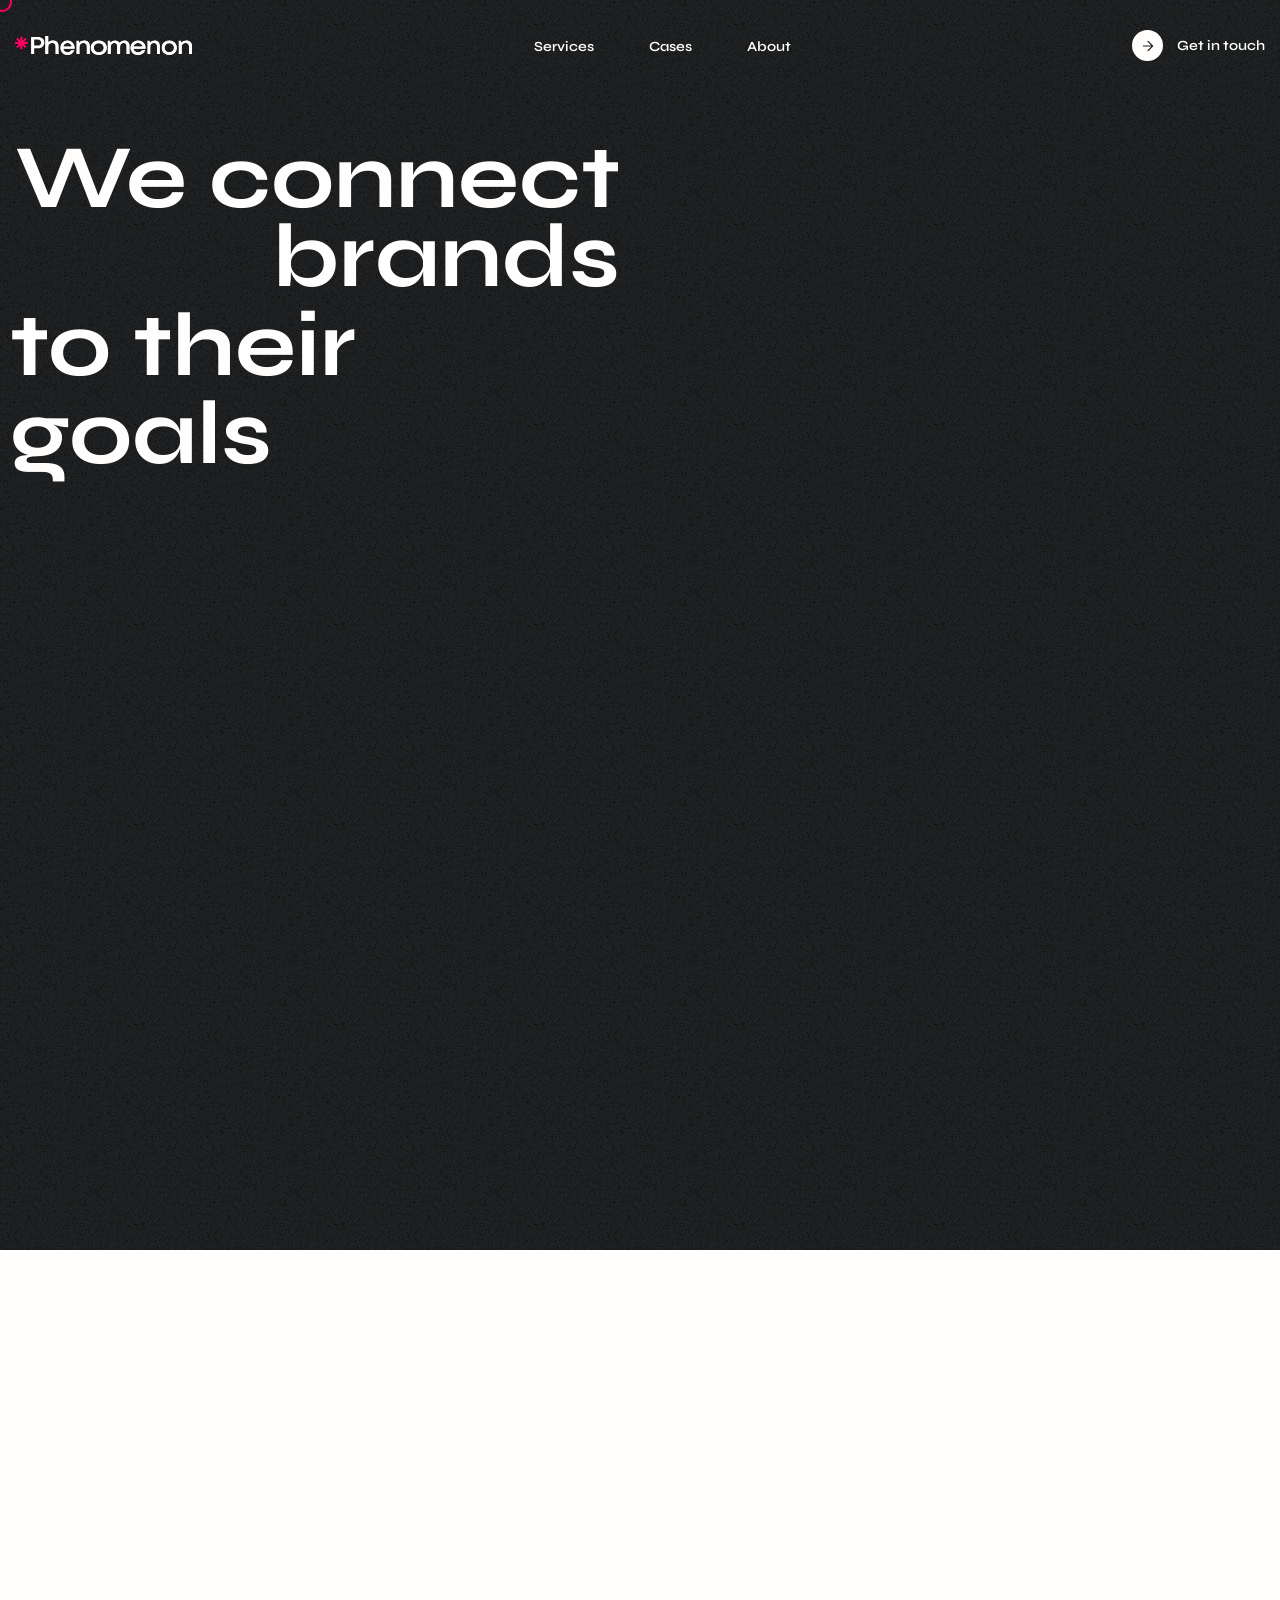
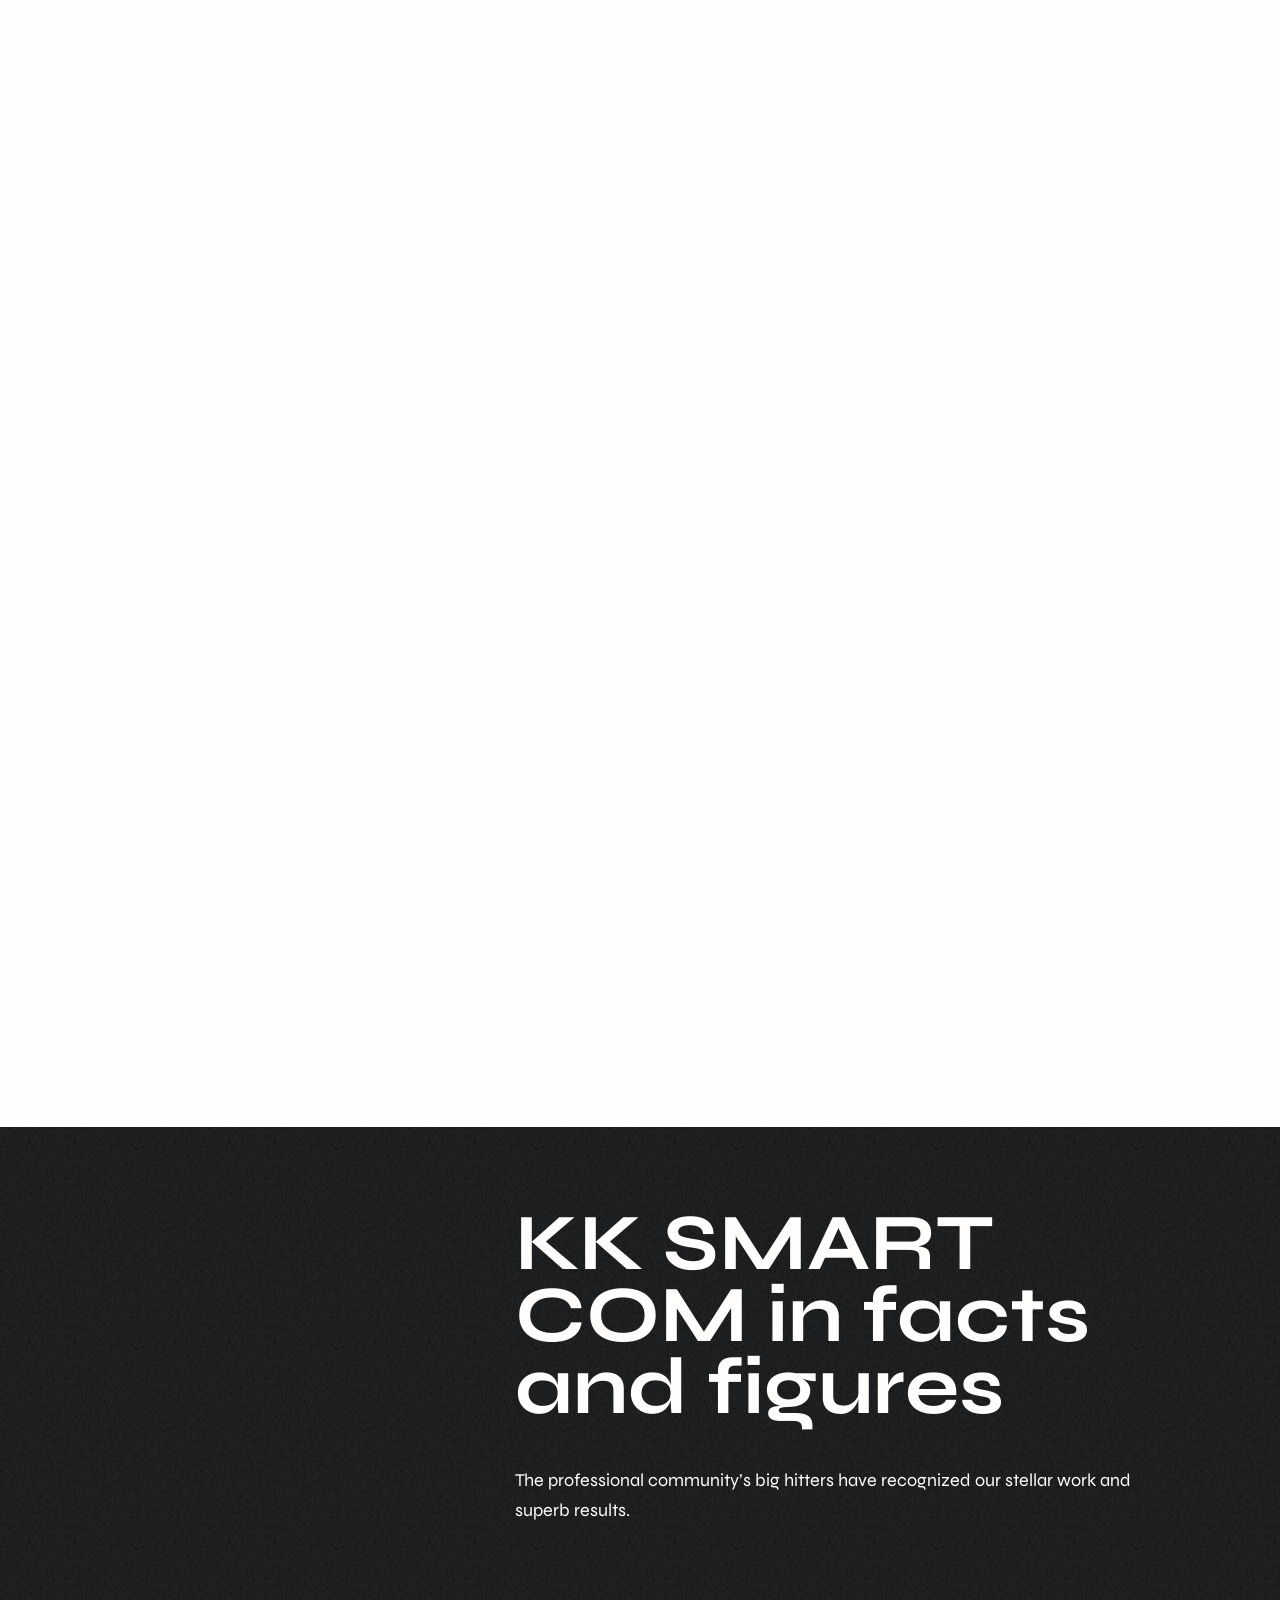
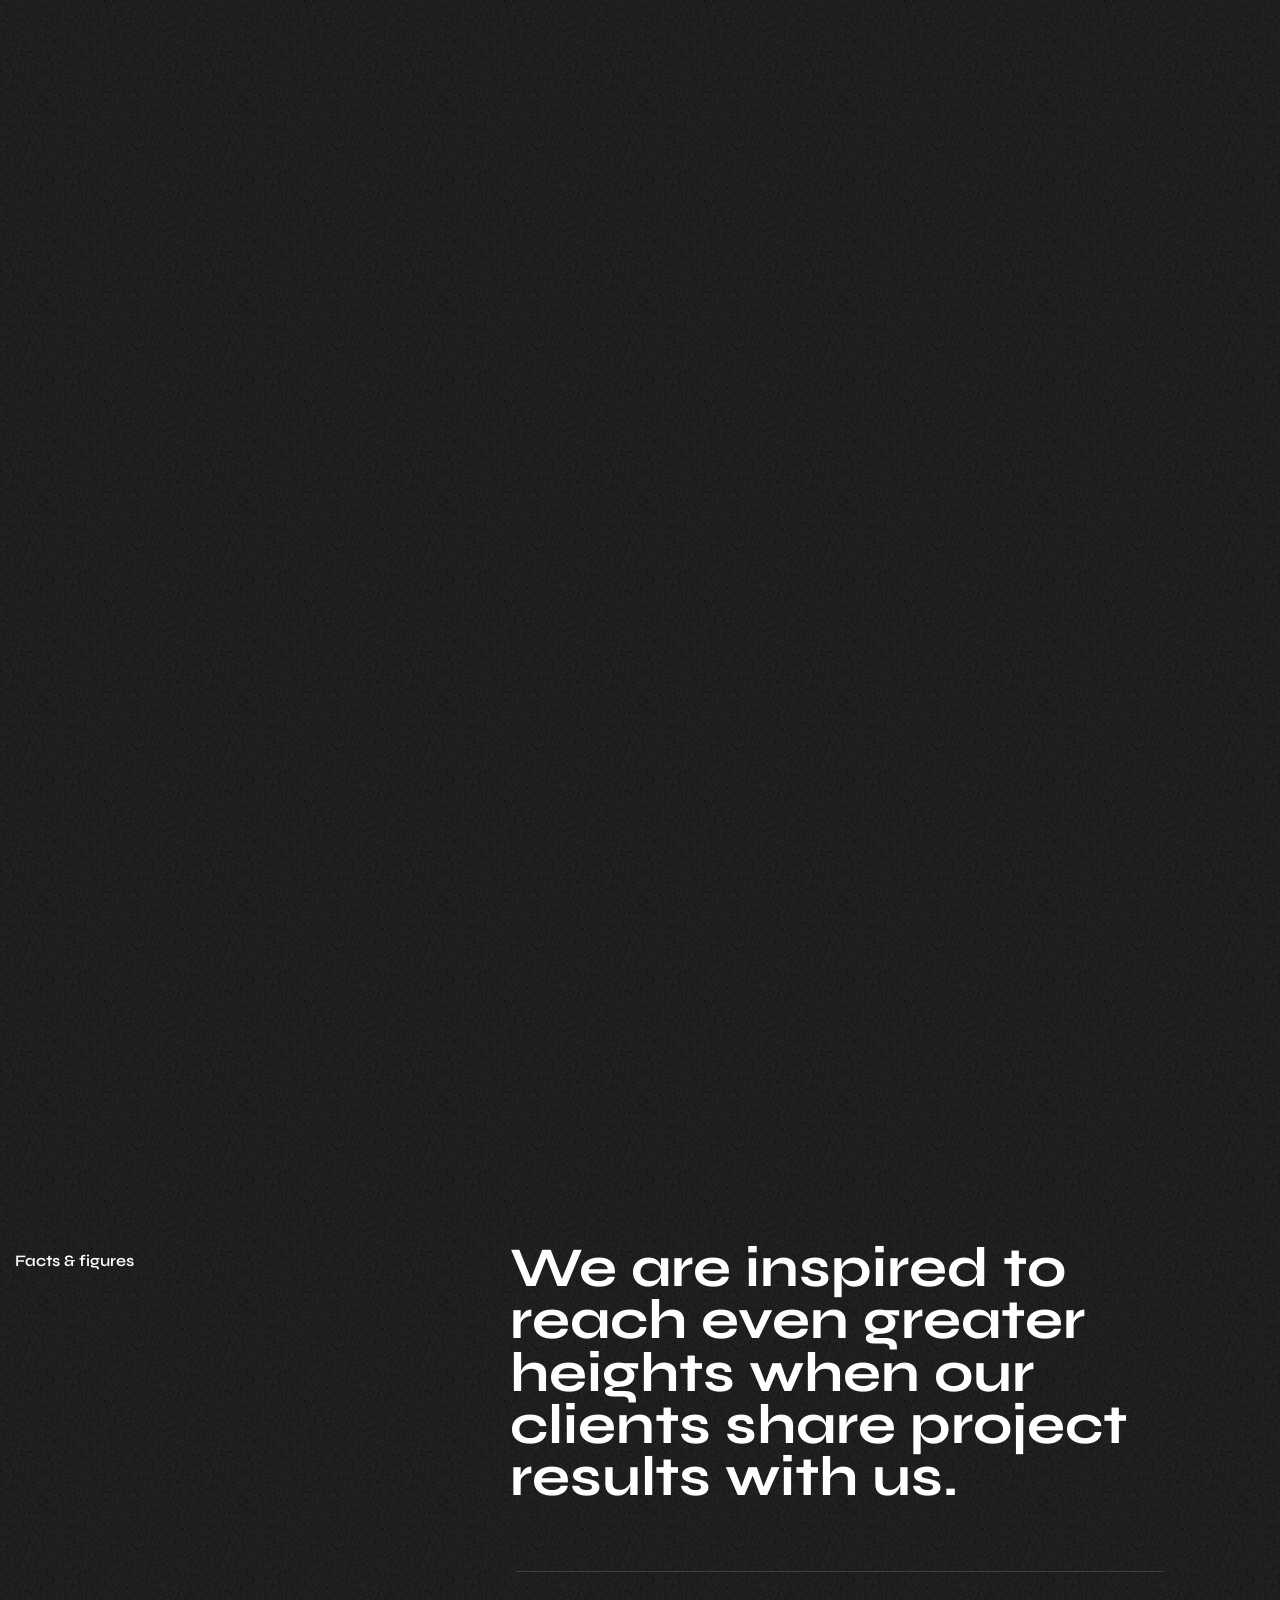
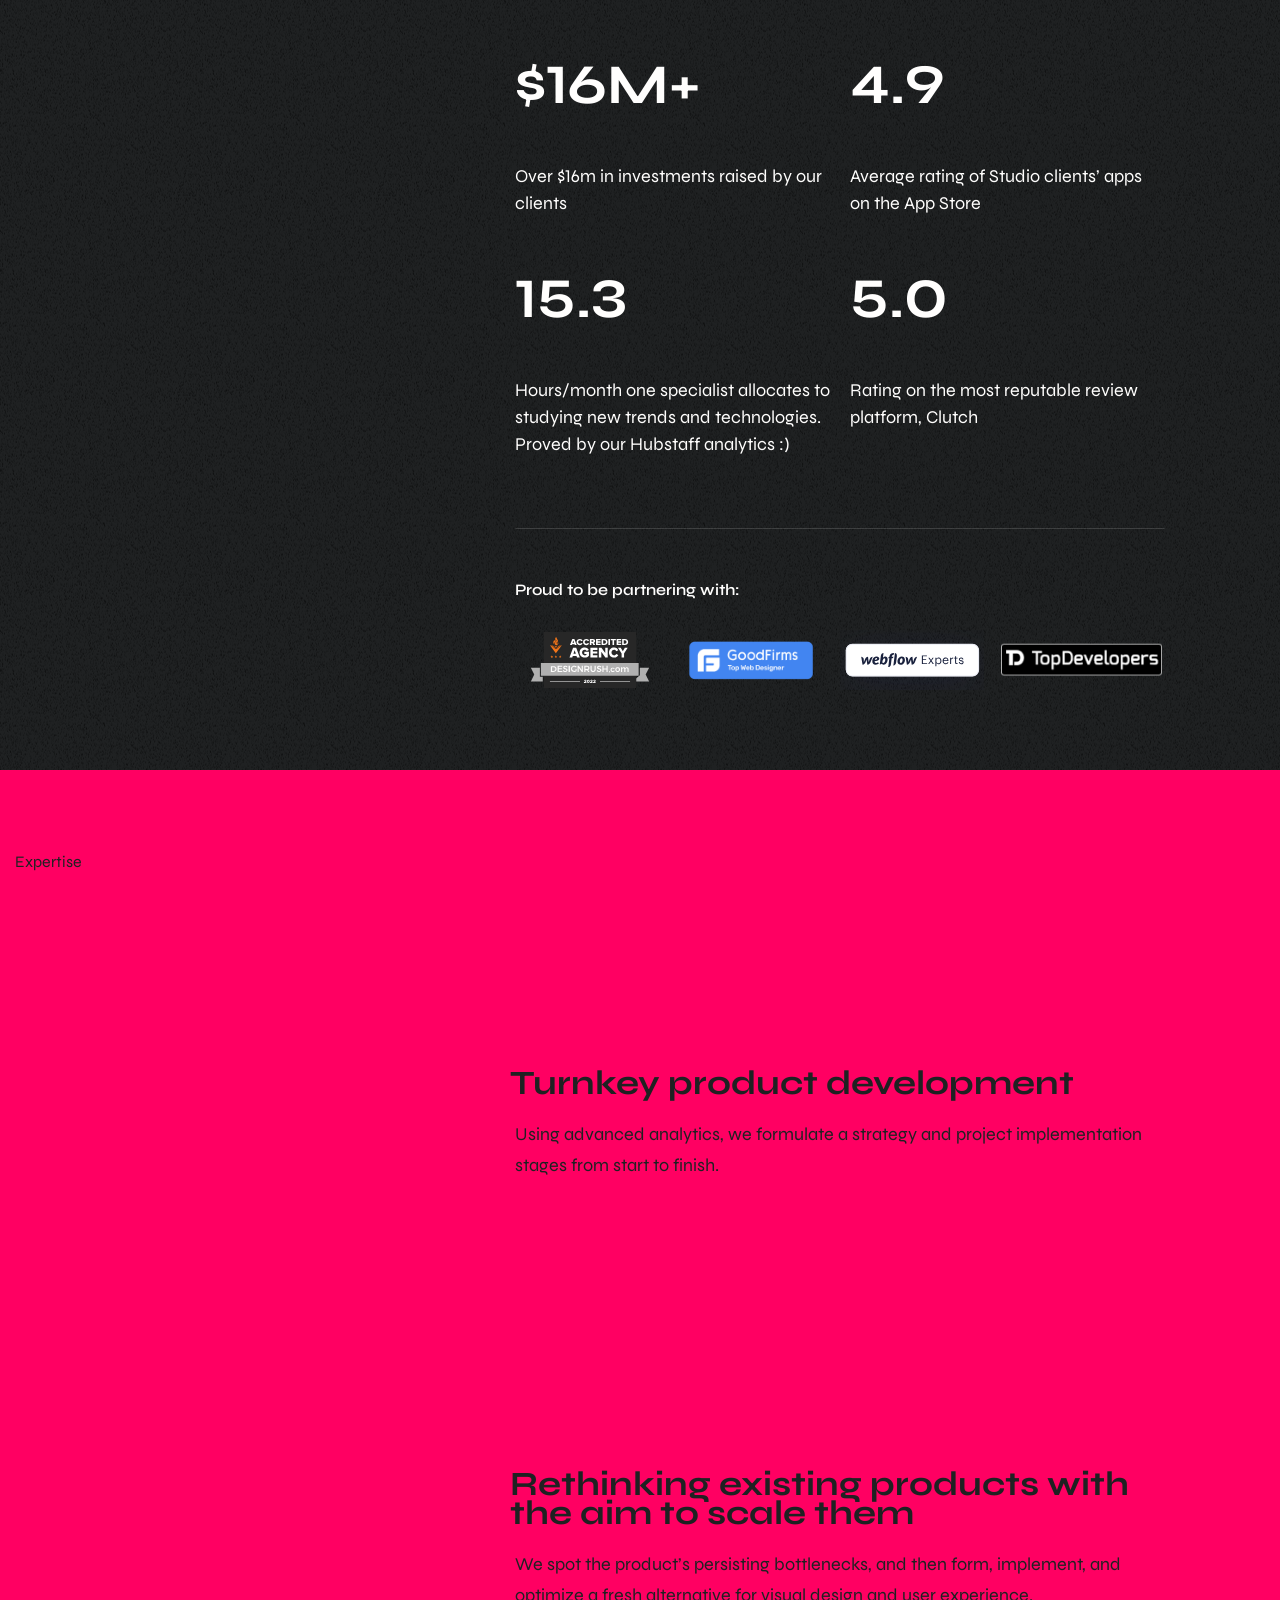
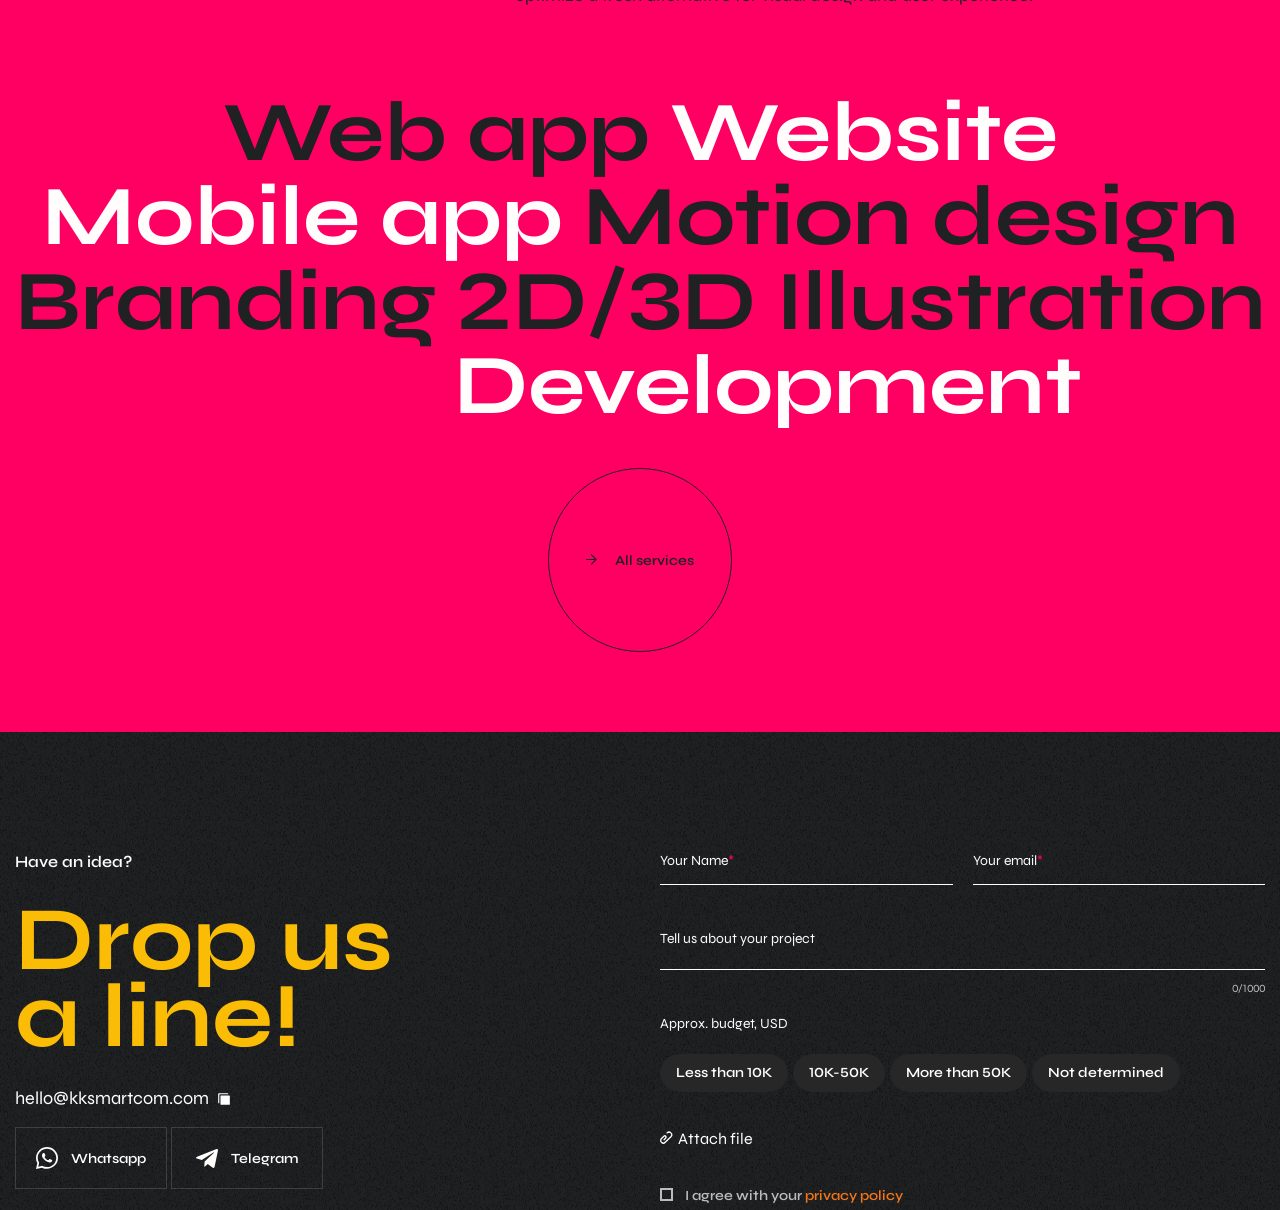
==== phenomenonstudio.com/index.html @ 06a3ad03 "Update index.html" ====
<!DOCTYPE html>
<html lang="en" class="" id="html" translate="no">
<head>
	<meta name="google" content="notranslate">
	<meta charset="utf-8">
	<meta name="viewport" content="initial-scale=1.0, width=device-width, viewport-fit=cover">
	<link rel="preconnect" href="https://fonts.googleapis.com/">
	<link rel="preconnect" href="https://fonts.gstatic.com/" crossorigin>
	<link
	    rel="preload"
	    href="https://fonts.googleapis.com/css2?family=Syne:wght@400;500;600;700&amp;display=swap"
	    as="style"
	    onload="this.onload=null;this.rel='stylesheet'"
	/>
	<noscript>
	    <link
	        href="https://fonts.googleapis.com/css2?family=Syne:wght@400;500;600;700&amp;display=swap"
	        rel="stylesheet"
	        type="text/css"
	    />
	</noscript>

	<title>Full service studio for both startups and established businesses - KK SMART COM</title>
	<meta name='robots' content='index, follow, max-image-preview:large, max-snippet:-1, max-video-preview:-1' />

	<!-- This site is optimized with the Yoast SEO Premium plugin v18.3 (Yoast SEO v20.0) - https://yoast.com/wordpress/plugins/seo/ -->
	<meta name="description" content="Phenomenon is a digital product studio bolstering a core team of world-class designers, developers, and a flexible network of multi-specialized talent." />
	<link rel="canonical" href="index.html" />
	<meta property="og:locale" content="en_US" />
	<meta property="og:type" content="website" />
	<meta property="og:title" content="Full service studio for both startups and established businesses - Phenomenon" />
	<meta property="og:description" content="Phenomenon is a digital product studio bolstering a core team of world-class designers, developers, and a flexible network of multi-specialized talent." />
	<meta property="og:url" content="index.html" />
	<meta property="og:site_name" content="Phenomenon" />
	<meta property="article:modified_time" content="2022-09-14T14:25:39+00:00" />
	<meta property="og:image" content="wp-content/uploads/2021/10/Cover-1-6-scaled.jpg" />
	<meta property="og:image:width" content="2560" />
	<meta property="og:image:height" content="1344" />
	<meta property="og:image:type" content="image/jpeg" />
	<meta name="twitter:card" content="summary_large_image" />
	<script type="application/ld+json" class="yoast-schema-graph">{"@context":"https://schema.org","@graph":[{"@type":"WebPage","@id":"https://phenomenonstudio.com/","url":"https://phenomenonstudio.com/","name":"Full service studio for both startups and established businesses - Phenomenon","isPartOf":{"@id":"https://phenomenonstudio.com/#website"},"primaryImageOfPage":{"@id":"https://phenomenonstudio.com/#primaryimage"},"image":{"@id":"https://phenomenonstudio.com/#primaryimage"},"thumbnailUrl":"https://phenomenonstudio.com/wp-content/uploads/2021/10/Cover-1-6-scaled.jpg","datePublished":"2021-09-02T07:30:18+00:00","dateModified":"2022-09-14T14:25:39+00:00","description":"Phenomenon is a digital product studio bolstering a core team of world-class designers, developers, and a flexible network of multi-specialized talent.","breadcrumb":{"@id":"https://phenomenonstudio.com/#breadcrumb"},"inLanguage":"en-US","potentialAction":[{"@type":"ReadAction","target":["https://phenomenonstudio.com/"]}]},{"@type":"ImageObject","inLanguage":"en-US","@id":"https://phenomenonstudio.com/#primaryimage","url":"https://phenomenonstudio.com/wp-content/uploads/2021/10/Cover-1-6-scaled.jpg","contentUrl":"https://phenomenonstudio.com/wp-content/uploads/2021/10/Cover-1-6-scaled.jpg","width":"2560","height":"1344"},{"@type":"BreadcrumbList","@id":"https://phenomenonstudio.com/#breadcrumb","itemListElement":[{"@type":"ListItem","position":1,"name":"Home"}]},{"@type":"WebSite","@id":"https://phenomenonstudio.com/#website","url":"https://phenomenonstudio.com/","name":"Phenomenon","description":"","potentialAction":[{"@type":"SearchAction","target":{"@type":"EntryPoint","urlTemplate":"https://phenomenonstudio.com/?s={search_term_string}"},"query-input":"required name=search_term_string"}],"inLanguage":"en-US"}]}</script>
	<!-- / Yoast SEO Premium plugin. -->


<link rel='dns-prefetch' href='http://ajax.googleapis.com/' />
<link rel="https://api.w.org/" href="wp-json/index.html" /><link rel="alternate" type="application/json" href="wp-json/wp/v2/pages/59.json" /><link rel="EditURI" type="application/rsd+xml" title="RSD" href="xmlrpc0db0.php?rsd" />
<link rel="wlwmanifest" type="application/wlwmanifest+xml" href="wp-includes/wlwmanifest.xml" />
<meta name="generator" content="WordPress 6.2" />
<link rel='shortlink' href='index.html' />
<link rel="alternate" type="application/json+oembed" href="wp-json/oembed/1.0/embed5d11.json?url=https%3A%2F%2Fphenomenonstudio.com%2F" />
<link rel="alternate" type="text/xml+oembed" href="wp-json/oembed/1.0/embed7c20?url=https%3A%2F%2Fphenomenonstudio.com%2F&amp;format=xml" />
<link rel="icon" href="wp-content/uploads/2022/05/cropped-fv-32x32.png" sizes="32x32" />
<link rel="icon" href="wp-content/uploads/2022/05/cropped-fv-192x192.png" sizes="192x192" />
<link rel="apple-touch-icon" href="wp-content/uploads/2022/05/cropped-fv-180x180.png" />
<meta name="msapplication-TileImage" content="https://phenomenonstudio.com/wp-content/uploads/2022/05/cropped-fv-270x270.png" />
	  <script>
          black_bg="wp-content/themes/phenomenon/img/black-bg.png";
      other_bg="wp-content/themes/phenomenon/img/bg.png";
     
    </script>
<style>
    body * {font-family: Syne;font-feature-settings: 'pnum' on, 'lnum' on;}.wrap{margin: 0 auto; width: 100%;max-width: 1330px;padding: 0 15px;}.black-background{background-image: url(wp-content/themes/phenomenon/img/black-bg.png);}.white-background,.gray-background,.lime-background, .orange-background{background-image: url(https://phenomenonstudio.com/wp-content/themes/phenomenon/img/bg.png);}img{aspect-ratio:attr(width)/attr(height)}.bottom-divider{position:absolute;border-top:2px solid #414243;height:calc(50% - 100px);bottom:0;left:0;z-index:123123123;width:100%;background:#1F2122;background-image: url(https://phenomenonstudio.com/wp-content/themes/phenomenon/img/black-bg.png);background-position:center;background-attachment:fixed;transition:0.7s;transition-delay:0.2s}.pace{display:none !important;position:absolute;top:-1px;left:-1px;width:1px;height:1px;z-index:-1}.page-preloader{height:100vh;color:white;display:flex;align-items:center;justify-content:flex-start;position:relative;z-index:1000;font-size:24px;font-weight:700;background:#1F2122;background-image: url(https://phenomenonstudio.com/wp-content/themes/phenomenon/img/black-bg.png);background-position:center;overflow:hidden;position:fixed;top:0;left:0;width:100%}.page-preloader.active{animation-name:loader;animation-iteration-count:1;animation-duration:0.5s;animation-timing-function:ease-in-out;animation-fill-mode:forwards;animation-delay:0.5s}.page-preloader.active .bottom-divider{height:100%}@keyframes loader{0%{height:100vh}100%{height:0;display:none}}.preloader-wrap span{font-size:200px;margin-left:20px;line-height:100%}.preloader-wrap sup{display:inline-block;vertical-align:top;margin-left:5px}.preloader-wrap sup img{width:25px}.header{border-bottom:1px solid transparent}@media (min-width: 1110px){.header.mini{padding:12px 0 !important;border-bottom:1px solid #D9D9D9}}.view,.hidd_block{opacity:0;visibility:hidden;-webkit-backface-visibility:hidden;backface-visibility:hidden}.logo svg{display:block}.viewed{-webkit-backface-visibility:hidden;backface-visibility:hidden;opacity:1;visibility:visible}.view.textslide{visibility:hidden;-webkit-backface-visibility:hidden;backface-visibility:hidden;opacity:0}.viewed.textslide{visibility:visible;-webkit-backface-visibility:hidden;backface-visibility:hidden;opacity:0}.fadein{opacity:0}.hidden-block.active{opacity:1;-webkit-backface-visibility:hidden;backface-visibility:hidden}h1 i,.section-heading i,.one i,h2 i,h3 i,h4 i,.value .text i,.section-subheading:not(.notme) i{opacity:0}.contacts-screen1 form .serv-wrap label input:checked+span::before{clip-path:circle(100% at 50% 50%)}.wls li{overflow:hidden}.wls li span.a-line{display:inline-block;overflow:hidden}.wls li span.a-line{overflow:hidden !important}.wls li span.a-line span{opacity:1;transform:translate3d(0, 100%, 0);-webkit-transform:translate3d(0, 100%, 0);will-change:transform;display:block;line-height:105%}h1.view:not(.done) span.a-line,.section-heading.view:not(.line-animation) span.a-line,h2.view span.a-line,h3.view span.a-line,.view.value .view.text span.a-line,.mobile-menu li a span.a-line{visibility:hidden;opacity:0;-webkit-backface-visibility:hidden;margin:-1% 0 -1% -5px}h1.viewed:not(.done) span.a-line,.section-heading.viewed:not(.line-animation) span.a-line,h2.viewed span.a-line,h3.viewed span.a-line,.viewed.value .viewed.text span.a-line,.mobile-menu li a span.a-line{overflow:hidden !important;display:block;-webkit-backface-visibility:hidden;visibility:visible;opacity:1;margin:-1% 0 -1% -5px}h1.viewed:not(.done) span.a-line span,.section-heading.viewed:not(.line-animation) span.a-line span,h2.viewed span.a-line span,h3.viewed span.a-line span,.viewed.value .viewed.text span.a-line span,.mobile-menu li a span.a-line span{transform:translateY(100%);display:block;line-height:105%}h1.viewed:not(.done).active span.a-line span,.section-heading.viewed:not(.line-animation).active span.a-line span,h2.viewed.active span.a-line span,h3.viewed.active span.a-line span,.viewed.value .viewed.text.active span.a-line span,.mobile-menu li a.active span.a-line span{animation-name:texttotop;animation-duration:0.8s;animation-iteration-count:1;animation-fill-mode:forwards;animation-timing-function:ease}.one .a-line{overflow:hidden;-webkit-backface-visibility:hidden}.one .a-line .inn{transform:translateY(100%);display:block}.one.active .a-line .inn{animation-name:texttotop;animation-duration:0.8s;animation-iteration-count:1;animation-fill-mode:forwards;animation-timing-function:ease}.textslide.viewed{animation-name:textslide;animation-duration:0.8s;animation-iteration-count:1;animation-fill-mode:forwards;animation-timing-function:ease}.texttobottom.viewed{animation-name:textslidebottom;animation-duration:0.8s;animation-iteration-count:1;animation-fill-mode:forwards;animation-timing-function:ease}.delay0{animation-delay:0s !important}.delay0-2{animation-delay:0.2s !important}.delay0-5{animation-delay:0.5s !important}.delay0-7{animation-delay:0.7s !important}.delay1{animation-delay:1s !important}.delay1-2{animation-delay:1.2s !important}.delay1-5{animation-delay:1.5s !important}.delay1-7{animation-delay:1.7s !important}.delay2-2{animation-delay:2.2s !important}.viewed.fadein{animation-name:fadein;animation-duration:1s;animation-iteration-count:1;animation-fill-mode:forwards;animation-timing-function:ease;-webkit-backface-visibility:hidden}@keyframes texttotop{0%{opacity:0;transform:translate3d(0, 100%, 0);-webkit-transform:translate3d(0, 100%, 0)}100%{opacity:1;transform:translate3d(0, 0, 0);-webkit-transform:translate3d(0, 0, 0)}}@keyframes texttobottom{0%{opacity:1;transform:translate3d(0, 0, 0);-webkit-transform:translate3d(0, 0, 0)}100%{opacity:0;transform:translate3d(0, 100%, 0);-webkit-transform:translate3d(0, 100%, 0)}}@keyframes textslide{0%{opacity:0;transform:translate3d(0, 30px, 0);-webkit-transform:translate3d(0, 30px, 0)}100%{opacity:1;transform:translate3d(0, 0, 0);-webkit-transform:translate3d(0, 0, 0)}}@keyframes textslidebottom{0%{opacity:1;transform:translate3d(0, 0, 0);-webkit-transform:translate3d(0, 0, 0)}100%{opacity:0;transform:translate3d(0, 30px, 0);-webkit-transform:translate3d(0, 30px, 0)}}@keyframes fadein{0%{opacity:0}100%{opacity:1}}@media (max-width: 1210px){.header.mini:not(.allways-white){padding:12px 0 !important;border-bottom:1px solid #D9D9D9}.preloader-wrap span{font-size:100px;margin-left:0;line-height:100%}.preloader-wrap b{display:block}.preloader-wrap sup{display:inline-block;vertical-align:top;margin-left:5px}.preloader-wrap sup img{width:25px}.bottom-divider{border-top:2px solid #414243;height:calc(50% - 100px)}.page-preloader{height:100vh;font-size:24px}h1.view:not(.done) span.a-line,.section-heading.view:not(.line-animation) span.a-line,h2.view span.a-line,h3.view span.a-line,.view.value .view.text span.a-line,.mobile-menu li a span.a-line{margin-left:-2px;margin-top:0;margin-bottom:0}.header.mini:not(.allways-white){padding:15px 0 !important;border-bottom:1px solid #D9D9D9}h1.viewed:not(.done) span.a-line,.section-heading.viewed:not(.line-animation) span.a-line,h2.viewed span.a-line,h3.viewed span.a-line,.viewed.value .viewed.text span.a-line,.mobile-menu li a span.a-line{margin-left:-2px;margin-top:0;margin-bottom:0}h1.viewed:not(.done) span.a-line{margin-top:-0.5%;margin-bottom:-0.5%}}

  </style>
  <script type="application/ld+json">
[{"@context":"http://schema.org","@type":"WebSite","url":"https://phenomenonstudio.com/","potentialAction":{"@type":"SearchAction","target":"https://phenomenonstudio.com/?s={search_term_string}","query-input":"required name=search_term_string"}},{"@context":"http://schema.org","@type":"Organization","url":"https://phenomenonstudio.com/","logo":"https://phenomenonstudio.com/wp-content/webp-express/webp-images/uploads/2021/09/Logo-3D-1mob-e1630573294768.png.webp","name":"Phenomenonstudio","email":"hello@phenomenon-studio.com"}]
</script>

<script async src="../cdnjs.cloudflare.com/ajax/libs/pace/1.2.4/pace.min.js"></script>

<script>
setTimeout(function(){var e,t,n;t=setTimeout(function(){document.getElementById("loadcntr").textContent="100",document.getElementById("pageloader").classList.add("active"),document.getElementById("main-screen-load").classList.add("is_view"),document.getElementById("main-screen-load-inner")&&document.getElementById("main-screen-load-inner").classList.add("viewed"),init(),load_funcs(),check_viewport(),additional_funcs(),check_viewport(),setObserver(),setTimeout(function(){window.scrollTo(0,1)},1),setTimeout(function(){window.scrollTo(0,0)},1),clearInterval(n)},8e3),n=setInterval(function(){var a=document.getElementsByClassName("pace-progress");Array.prototype.filter.call(a,function(t){(e=t.getAttribute("data-progress-text").replace("%",""))<10?e="00"+e:e<100&&e>10&&(e="0"+e)}),document.getElementById("loadcntr").textContent=e,"100"==e&&(document.getElementById("pageloader").classList.add("active"),setTimeout(function(){init(),load_funcs(),check_viewport(),additional_funcs(),check_viewport(),setObserver(),document.getElementById("main-screen-load").classList.add("is_view"),document.getElementById("main-screen-load-inner")&&document.getElementById("main-screen-load-inner").classList.add("viewed"),setTimeout(function(){window.scrollTo(0,1)},1),setTimeout(function(){window.scrollTo(0,0)},1),clearTimeout(t)},1e3),clearInterval(n))})},100);

</script>

	<!-- Google Tag Manager -->
<script>(function(w,d,s,l,i){w[l]=w[l]||[];w[l].push({'gtm.start':
new Date().getTime(),event:'gtm.js'});var f=d.getElementsByTagName(s)[0],
j=d.createElement(s),dl=l!='dataLayer'?'&l='+l:'';j.async=true;j.src=
'../www.googletagmanager.com/gtm5445.html?id='+i+dl;f.parentNode.insertBefore(j,f);
})(window,document,'script','dataLayer','GTM-NG5S546');</script>
<!-- End Google Tag Manager -->

<script> (function(ss,ex){ window.ldfdr=window.ldfdr||function(){(ldfdr._q=ldfdr._q||[]).push([].slice.call(arguments));}; (function(d,s){ fs=d.getElementsByTagName(s)[0]; function ce(src){ var cs=d.createElement(s); cs.src=src; cs.async=1; fs.parentNode.insertBefore(cs,fs); }; ce('https://sc.lfeeder.com/lftracker_v1_'+ss+(ex?'_'+ex:'')+'.js'); })(document,'script'); })('lYNOR8xdeJN8WQJZ'); </script>


</head>
<body id="body">	
	<!-- Google Tag Manager (noscript) -->
<noscript><iframe rel="preconnect" src="https://www.googletagmanager.com/ns.html?id=GTM-NG5S546"
height="0" width="0" style="display:none;visibility:hidden"></iframe></noscript>
<!-- End Google Tag Manager (noscript) -->

<div class="page-preloader" id="pageloader" data-src="wp-content/themes/phenomenon/img/black-bg.png">
	<div class="wrap">
		<div class="preloader-wrap">
			<b>Loading:</b> <span id="loadcntr">001</span><sup><img loading="lazy" width="25" height="25" style="height: auto;" src="phenomenonstudio.com/wp-content/themes/phenomenon/k.png" alt="Home - Photo 1"></sup>
		</div>
		<div class="bottom-divider" data-src="wp-content/themes/phenomenon/img/black-bg.png"></div>
	</div>
</div>

<div class="header-wrap">
<div class="header view fadein" id="header">
	<div class="wrap">
		<div class="flex-row">
			<a href="index.html" class="logo"><svg fill="none" height="19" viewBox="0 0 177 19" width="177" xmlns="http://www.w3.org/2000/svg" xmlns:xlink="http://www.w3.org/1999/xlink"><mask id="a" fill="#fff"><path d="m22.9815.905146c1.8119 0 3.3248.539494 4.5386 1.618494 1.2138 1.07878 1.8206 2.43339 1.8206 4.06382 0 1.62225-.6068 2.97288-1.8206 4.05184-1.2138 1.0788-2.7267 1.6183-4.5386 1.6183h-3.8232v5.838h-3.0689v-17.190454zm-.143 8.679264c.9883 0 1.7989-.28378 2.4319-.8511.6416-.56755.9623-1.28283.9623-2.14585 0-.86325-.3207-1.57854-.9623-2.14586-.633-.56733-1.4436-.8511-2.4319-.8511h-3.6802v5.99391z" fill="#fff"/><path d="m38.0285 4.46955c1.6966 0 3.0371.50601 4.0217 1.51803.9932 1.00404 1.4898 2.36538 1.4898 4.08402v8.0236h-2.993v-7.4694c0-1.21266-.2814-2.13235-.8439-2.75887-.5625-.6263-1.3976-.93967-2.5051-.93967-1.1341 0-2.0703.3775-2.8085 1.13252-.7384.75503-1.1075 1.72267-1.1075 2.90332v7.1321h-2.9933v-18.0952h2.9933v6.28875c.5711-.57814 1.2657-1.02401 2.0832-1.33716.8175-.32136 1.7053-.48204 2.6633-.48204z" fill="#fff"/><path d="m59.631 11.7992c0 .2662-.021.5741-.0629.9235h-11.2628c.1755 1.115.6438 1.9969 1.4048 2.6456.7608.649 1.7099.9736 2.8471.9736.8193 0 1.5509-.1791 2.1947-.5368.6523-.3577 1.1623-.8527 1.5303-1.4849h3.01c-.5517 1.4559-1.4256 2.5999-2.6213 3.4319-1.1956.832-2.5669 1.2478-4.1137 1.2478-2.0236 0-3.7168-.6906-5.0797-2.0715-1.3629-1.3895-2.0444-3.1116-2.0444-5.1667 0-1.3559.3094-2.58718.9282-3.69389.6187-1.10648 1.4716-1.97158 2.5586-2.59574 1.087-.63221 2.2995-.94831 3.6373-.94831 1.3795 0 2.6129.32852 3.6999.98578 1.087.64899 1.9189 1.52673 2.4959 2.63321.5853 1.0982.878 2.31705.878 3.65645zm-7.0738-4.71718c-1.062 0-1.965.29955-2.7092.89843-.7441.5991-1.2334 1.41452-1.4675 2.44605h8.3907c-.2592-1.04831-.7649-1.86764-1.5175-2.45847-.7441-.5906-1.643-.88601-2.6965-.88601z" fill="#fff"/><path d="m69.2385 4.52412c1.6878 0 3.0329.51615 4.035 1.54802 1.002 1.03186 1.5029 2.37585 1.5029 4.03176v7.9916h-2.993v-7.4397c0-1.20777-.2857-2.1238-.8571-2.74783-.5625-.62381-1.3932-.93593-2.4919-.93593-1.1427 0-2.0835.37998-2.8216 1.13995-.7296.75202-1.0944 1.71205-1.0944 2.87991v7.1036h-2.9933v-13.27142h2.0835l.5932 1.84799c.5625-.67995 1.2791-1.20782 2.1491-1.58383.8703-.37601 1.8328-.56412 2.8876-.56412z" fill="#fff"/><path d="m87.8773 18.0644c-1.2251.6239-2.5955.9359-4.1112.9359s-2.886-.312-4.1112-.9359c-1.2251-.6324-2.1872-1.4975-2.886-2.5957-.6989-1.1065-1.0483-2.3422-1.0483-3.7066 0-1.3727.3494-2.60815 1.0483-3.70635.6988-1.10648 1.6609-1.97181 2.886-2.59574 1.2252-.62393 2.5955-.93589 4.1112-.93589s2.8861.31196 4.1112.93589c1.2254.62393 2.1872 1.48926 2.886 2.59574.6989 1.10648 1.0483 2.34195 1.0483 3.70635s-.3494 2.6001-1.0483 3.7066c-.6988 1.0982-1.6606 1.9633-2.886 2.5957zm-7.6369-3.0452c.9257.8488 2.1009 1.2729 3.5257 1.2729s2.5955-.4241 3.5124-1.2729c.9257-.8485 1.3884-1.9343 1.3884-3.2571s-.4627-2.40838-1.3884-3.25714c-.9169-.84854-2.0876-1.27292-3.5124-1.27292s-2.6.42438-3.5257 1.27292c-.9168.84876-1.3751 1.93434-1.3751 3.25714s.4583 2.4086 1.3751 3.2571z" fill="#fff"/><path d="m109.298 4.52376c1.552 0 2.81.48012 3.773 1.43993.972.96002 1.458 2.19193 1.458 3.69596v8.43555h-3.037v-7.7635c0-1.07214-.25-1.89997-.749-2.48399-.5-.58402-1.209-.87603-2.128-.87603-.99 0-1.819.36407-2.489 1.09199-.66.72792-.99 1.65191-.99 2.77193v7.2596h-2.97v-7.7635c0-1.07214-.25-1.89997-.75-2.48399-.49-.58402-1.199-.87603-2.127-.87603-.9901 0-1.8197.36407-2.4888 1.09199-.6689.72792-1.0035 1.65191-1.0035 2.77193v7.2596h-3.0374v-13.27148h2.1542l.522 1.71602c.5621-.63199 1.2443-1.12404 2.0472-1.47595.8118-.35988 1.6636-.54003 2.5553-.54003.991 0 1.869.20801 2.636.62403.776.40806 1.378.97593 1.807 1.70385.544-.71996 1.239-1.28784 2.087-1.70385.847-.41602 1.757-.62403 2.73-.62403z" fill="#fff"/><path d="m130.619 11.7996c0 .2662-.022.574-.067.9235h-12.014c.188 1.1149.687 1.9968 1.499 2.6456.812.649 1.824.9736 3.037.9736.874 0 1.654-.1791 2.341-.5368.696-.3577 1.24-.8527 1.632-1.4849h3.211c-.589 1.4559-1.521 2.5999-2.796 3.4318-1.275.832-2.738 1.2479-4.388 1.2479-2.159 0-3.965-.6906-5.419-2.0716-1.453-1.3894-2.18-3.1116-2.18-5.1666 0-1.3559.33-2.58723.99-3.69394.66-1.10647 1.57-1.97157 2.729-2.59573 1.16-.63221 2.453-.94831 3.88-.94831 1.471 0 2.787.32851 3.947.98578 1.159.64899 2.046 1.52673 2.662 2.63321.624 1.0982.936 2.31709.936 3.65649zm-7.545-4.71723c-1.133 0-2.096.29956-2.89.89843-.794.59911-1.316 1.41453-1.565 2.4461h8.95c-.277-1.04835-.816-1.86769-1.619-2.45851-.793-.5906-1.752-.88602-2.876-.88602z" fill="#fff"/><path d="m139.676 4.52376c1.567 0 2.816.51615 3.746 1.54802.931 1.03186 1.396 2.37585 1.396 4.03172v7.9917h-2.779v-7.4397c0-1.20783-.265-2.12386-.796-2.74789-.522-.6238-1.294-.93593-2.314-.93593-1.061 0-1.935.37998-2.62 1.13996-.677.75201-1.016 1.71204-1.016 2.87986v7.1037h-2.78v-13.27148h1.935l.551 1.84799c.522-.67995 1.187-1.20782 1.995-1.58383.809-.37601 1.702-.56412 2.682-.56412z" fill="#fff"/><path d="m158.153 18.0641c-1.153.6239-2.443.9358-3.87.9358-1.426 0-2.716-.3119-3.869-.9358-1.153-.6325-2.059-1.4976-2.716-2.5958-.658-1.1065-.987-2.3421-.987-3.7066 0-1.3727.329-2.60811.987-3.70631.657-1.10648 1.563-1.9718 2.716-2.59574 1.153-.62393 2.443-.93589 3.869-.93589 1.427 0 2.717.31196 3.87.93589 1.153.62394 2.058 1.48926 2.716 2.59574s.987 2.34191.987 3.70631c0 1.3645-.329 2.6001-.987 3.7066-.658 1.0982-1.563 1.9633-2.716 2.5958zm-7.188-3.0452c.871.8487 1.977 1.2729 3.318 1.2729s2.443-.4242 3.306-1.2729c.871-.8486 1.307-1.9344 1.307-3.2572s-.436-2.40834-1.307-3.2571c-.863-.84854-1.965-1.27292-3.306-1.27292s-2.447.42438-3.318 1.27292c-.863.84876-1.294 1.9343-1.294 3.2571s.431 2.4086 1.294 3.2572z" fill="#fff"/><path d="m171.463 4.52412c1.688 0 3.033.51615 4.035 1.54802 1.002 1.03186 1.503 2.37585 1.503 4.03176v7.9916h-2.993v-7.4397c0-1.20777-.286-2.1238-.857-2.74783-.563-.62381-1.393-.93593-2.492-.93593-1.143 0-2.083.37998-2.822 1.13995-.729.75202-1.094 1.71205-1.094 2.87991v7.1036h-2.993v-13.27142h2.083l.593 1.84799c.563-.67995 1.279-1.20782 2.15-1.58383.87-.37601 1.832-.56412 2.887-.56412z" fill="#fff"/></mask><path d="m5.3363.826172h2.15537v3.291748l-.22455.91223.49793-.71555 2.45845-2.39821 1.5025 1.44837-2.44927 2.36226-.79016.44199.79016-.15044h3.54937v2.00365h-3.54937l-.79016-.17895.79016.46066 2.44857 2.36057-1.5027 1.4484-2.45755-2.36611-.49793-.72442.22455.72442v3.47071h-2.15537v-3.47071l.23422-.72442-.47834.72442-2.45847 2.37041-1.50248-1.4527 2.44855-2.36057.76068-.46066-.89795.17895h-3.44251v-2.00365h3.57978l.76139.15044-.76044-.44199-2.4495-2.36155 1.50248-1.44811 2.28298 2.20128.65383.91247-.23422-.91247z" fill="#f2751a"/><g fill="#fffefd"><path d="m22.9815.905146c1.8119 0 3.3248.539494 4.5386 1.618494 1.2138 1.07878 1.8206 2.43339 1.8206 4.06382 0 1.62225-.6068 2.97288-1.8206 4.05184-1.2138 1.0788-2.7267 1.6183-4.5386 1.6183h-3.8232v5.838h-3.0689v-17.190454zm-.143 8.679264c.9883 0 1.7989-.28378 2.4319-.8511.6416-.56755.9623-1.28283.9623-2.14585 0-.86325-.3207-1.57854-.9623-2.14586-.633-.56733-1.4436-.8511-2.4319-.8511h-3.6802v5.99391z"/><path d="m38.0285 4.46955c1.6966 0 3.0371.50601 4.0217 1.51803.9932 1.00404 1.4898 2.36538 1.4898 4.08402v8.0236h-2.993v-7.4694c0-1.21266-.2814-2.13235-.8439-2.75887-.5625-.6263-1.3976-.93967-2.5051-.93967-1.1341 0-2.0703.3775-2.8085 1.13252-.7384.75503-1.1075 1.72267-1.1075 2.90332v7.1321h-2.9933v-18.0952h2.9933v6.28875c.5711-.57814 1.2657-1.02401 2.0832-1.33716.8175-.32136 1.7053-.48204 2.6633-.48204z"/><path d="m59.631 11.7992c0 .2662-.021.5741-.0629.9235h-11.2628c.1755 1.115.6438 1.9969 1.4048 2.6456.7608.649 1.7099.9736 2.8471.9736.8193 0 1.5509-.1791 2.1947-.5368.6523-.3577 1.1623-.8527 1.5303-1.4849h3.01c-.5517 1.4559-1.4256 2.5999-2.6213 3.4319-1.1956.832-2.5669 1.2478-4.1137 1.2478-2.0236 0-3.7168-.6906-5.0797-2.0715-1.3629-1.3895-2.0444-3.1116-2.0444-5.1667 0-1.3559.3094-2.58718.9282-3.69389.6187-1.10648 1.4716-1.97158 2.5586-2.59574 1.087-.63221 2.2995-.94831 3.6373-.94831 1.3795 0 2.6129.32852 3.6999.98578 1.087.64899 1.9189 1.52673 2.4959 2.63321.5853 1.0982.878 2.31705.878 3.65645zm-7.0738-4.71718c-1.062 0-1.965.29955-2.7092.89843-.7441.5991-1.2334 1.41452-1.4675 2.44605h8.3907c-.2592-1.04831-.7649-1.86764-1.5175-2.45847-.7441-.5906-1.643-.88601-2.6965-.88601z"/><path d="m69.2385 4.52412c1.6878 0 3.0329.51615 4.035 1.54802 1.002 1.03186 1.5029 2.37585 1.5029 4.03176v7.9916h-2.993v-7.4397c0-1.20777-.2857-2.1238-.8571-2.74783-.5625-.62381-1.3932-.93593-2.4919-.93593-1.1427 0-2.0835.37998-2.8216 1.13995-.7296.75202-1.0944 1.71205-1.0944 2.87991v7.1036h-2.9933v-13.27142h2.0835l.5932 1.84799c.5625-.67995 1.2791-1.20782 2.1491-1.58383.8703-.37601 1.8328-.56412 2.8876-.56412z"/><path d="m87.8773 18.0644c-1.2251.6239-2.5955.9359-4.1112.9359s-2.886-.312-4.1112-.9359c-1.2251-.6324-2.1872-1.4975-2.886-2.5957-.6989-1.1065-1.0483-2.3422-1.0483-3.7066 0-1.3727.3494-2.60815 1.0483-3.70635.6988-1.10648 1.6609-1.97181 2.886-2.59574 1.2252-.62393 2.5955-.93589 4.1112-.93589s2.8861.31196 4.1112.93589c1.2254.62393 2.1872 1.48926 2.886 2.59574.6989 1.10648 1.0483 2.34195 1.0483 3.70635s-.3494 2.6001-1.0483 3.7066c-.6988 1.0982-1.6606 1.9633-2.886 2.5957zm-7.6369-3.0452c.9257.8488 2.1009 1.2729 3.5257 1.2729s2.5955-.4241 3.5124-1.2729c.9257-.8485 1.3884-1.9343 1.3884-3.2571s-.4627-2.40838-1.3884-3.25714c-.9169-.84854-2.0876-1.27292-3.5124-1.27292s-2.6.42438-3.5257 1.27292c-.9168.84876-1.3751 1.93434-1.3751 3.25714s.4583 2.4086 1.3751 3.2571z"/><path d="m109.298 4.52376c1.552 0 2.81.48012 3.773 1.43993.972.96002 1.458 2.19193 1.458 3.69596v8.43555h-3.037v-7.7635c0-1.07214-.25-1.89997-.749-2.48399-.5-.58402-1.209-.87603-2.128-.87603-.99 0-1.819.36407-2.489 1.09199-.66.72792-.99 1.65191-.99 2.77193v7.2596h-2.97v-7.7635c0-1.07214-.25-1.89997-.75-2.48399-.49-.58402-1.199-.87603-2.127-.87603-.9901 0-1.8197.36407-2.4888 1.09199-.6689.72792-1.0035 1.65191-1.0035 2.77193v7.2596h-3.0374v-13.27148h2.1542l.522 1.71602c.5621-.63199 1.2443-1.12404 2.0472-1.47595.8118-.35988 1.6636-.54003 2.5553-.54003.991 0 1.869.20801 2.636.62403.776.40806 1.378.97593 1.807 1.70385.544-.71996 1.239-1.28784 2.087-1.70385.847-.41602 1.757-.62403 2.73-.62403z"/><path d="m130.619 11.7996c0 .2662-.022.574-.067.9235h-12.014c.188 1.1149.687 1.9968 1.499 2.6456.812.649 1.824.9736 3.037.9736.874 0 1.654-.1791 2.341-.5368.696-.3577 1.24-.8527 1.632-1.4849h3.211c-.589 1.4559-1.521 2.5999-2.796 3.4318-1.275.832-2.738 1.2479-4.388 1.2479-2.159 0-3.965-.6906-5.419-2.0716-1.453-1.3894-2.18-3.1116-2.18-5.1666 0-1.3559.33-2.58723.99-3.69394.66-1.10647 1.57-1.97157 2.729-2.59573 1.16-.63221 2.453-.94831 3.88-.94831 1.471 0 2.787.32851 3.947.98578 1.159.64899 2.046 1.52673 2.662 2.63321.624 1.0982.936 2.31709.936 3.65649zm-7.545-4.71723c-1.133 0-2.096.29956-2.89.89843-.794.59911-1.316 1.41453-1.565 2.4461h8.95c-.277-1.04835-.816-1.86769-1.619-2.45851-.793-.5906-1.752-.88602-2.876-.88602z"/><path d="m139.676 4.52376c1.567 0 2.816.51615 3.746 1.54802.931 1.03186 1.396 2.37585 1.396 4.03172v7.9917h-2.779v-7.4397c0-1.20783-.265-2.12386-.796-2.74789-.522-.6238-1.294-.93593-2.314-.93593-1.061 0-1.935.37998-2.62 1.13996-.677.75201-1.016 1.71204-1.016 2.87986v7.1037h-2.78v-13.27148h1.935l.551 1.84799c.522-.67995 1.187-1.20782 1.995-1.58383.809-.37601 1.702-.56412 2.682-.56412z"/><path d="m158.153 18.0641c-1.153.6239-2.443.9358-3.87.9358-1.426 0-2.716-.3119-3.869-.9358-1.153-.6325-2.059-1.4976-2.716-2.5958-.658-1.1065-.987-2.3421-.987-3.7066 0-1.3727.329-2.60811.987-3.70631.657-1.10648 1.563-1.9718 2.716-2.59574 1.153-.62393 2.443-.93589 3.869-.93589 1.427 0 2.717.31196 3.87.93589 1.153.62394 2.058 1.48926 2.716 2.59574s.987 2.34191.987 3.70631c0 1.3645-.329 2.6001-.987 3.7066-.658 1.0982-1.563 1.9633-2.716 2.5958zm-7.188-3.0452c.871.8487 1.977 1.2729 3.318 1.2729s2.443-.4242 3.306-1.2729c.871-.8486 1.307-1.9344 1.307-3.2572s-.436-2.40834-1.307-3.2571c-.863-.84854-1.965-1.27292-3.306-1.27292s-2.447.42438-3.318 1.27292c-.863.84876-1.294 1.9343-1.294 3.2571s.431 2.4086 1.294 3.2572z"/><path d="m171.463 4.52412c1.688 0 3.033.51615 4.035 1.54802 1.002 1.03186 1.503 2.37585 1.503 4.03176v7.9916h-2.993v-7.4397c0-1.20777-.286-2.1238-.857-2.74783-.563-.62381-1.393-.93593-2.492-.93593-1.143 0-2.083.37998-2.822 1.13995-.729.75202-1.094 1.71205-1.094 2.87991v7.1036h-2.993v-13.27142h2.083l.593 1.84799c.563-.67995 1.279-1.20782 2.15-1.58383.87-.37601 1.832-.56412 2.887-.56412z"/></g><path d="m22.9815.905146c1.8119 0 3.3248.539494 4.5386 1.618494 1.2138 1.07878 1.8206 2.43339 1.8206 4.06382 0 1.62225-.6068 2.97288-1.8206 4.05184-1.2138 1.0788-2.7267 1.6183-4.5386 1.6183h-3.8232v5.838h-3.0689v-17.190454zm-.143 8.679264c.9883 0 1.7989-.28378 2.4319-.8511.6416-.56755.9623-1.28283.9623-2.14585 0-.86325-.3207-1.57854-.9623-2.14586-.633-.56733-1.4436-.8511-2.4319-.8511h-3.6802v5.99391z" mask="url(#a)" stroke="#fffefd" stroke-width="2"/><path d="m38.0285 4.46955c1.6966 0 3.0371.50601 4.0217 1.51803.9932 1.00404 1.4898 2.36538 1.4898 4.08402v8.0236h-2.993v-7.4694c0-1.21266-.2814-2.13235-.8439-2.75887-.5625-.6263-1.3976-.93967-2.5051-.93967-1.1341 0-2.0703.3775-2.8085 1.13252-.7384.75503-1.1075 1.72267-1.1075 2.90332v7.1321h-2.9933v-18.0952h2.9933v6.28875c.5711-.57814 1.2657-1.02401 2.0832-1.33716.8175-.32136 1.7053-.48204 2.6633-.48204z" mask="url(#a)" stroke="#fffefd" stroke-width="2"/><path d="m59.631 11.7992c0 .2662-.021.5741-.0629.9235h-11.2628c.1755 1.115.6438 1.9969 1.4048 2.6456.7608.649 1.7099.9736 2.8471.9736.8193 0 1.5509-.1791 2.1947-.5368.6523-.3577 1.1623-.8527 1.5303-1.4849h3.01c-.5517 1.4559-1.4256 2.5999-2.6213 3.4319-1.1956.832-2.5669 1.2478-4.1137 1.2478-2.0236 0-3.7168-.6906-5.0797-2.0715-1.3629-1.3895-2.0444-3.1116-2.0444-5.1667 0-1.3559.3094-2.58718.9282-3.69389.6187-1.10648 1.4716-1.97158 2.5586-2.59574 1.087-.63221 2.2995-.94831 3.6373-.94831 1.3795 0 2.6129.32852 3.6999.98578 1.087.64899 1.9189 1.52673 2.4959 2.63321.5853 1.0982.878 2.31705.878 3.65645zm-7.0738-4.71718c-1.062 0-1.965.29955-2.7092.89843-.7441.5991-1.2334 1.41452-1.4675 2.44605h8.3907c-.2592-1.04831-.7649-1.86764-1.5175-2.45847-.7441-.5906-1.643-.88601-2.6965-.88601z" mask="url(#a)" stroke="#fffefd" stroke-width="2"/><path d="m69.2385 4.52412c1.6878 0 3.0329.51615 4.035 1.54802 1.002 1.03186 1.5029 2.37585 1.5029 4.03176v7.9916h-2.993v-7.4397c0-1.20777-.2857-2.1238-.8571-2.74783-.5625-.62381-1.3932-.93593-2.4919-.93593-1.1427 0-2.0835.37998-2.8216 1.13995-.7296.75202-1.0944 1.71205-1.0944 2.87991v7.1036h-2.9933v-13.27142h2.0835l.5932 1.84799c.5625-.67995 1.2791-1.20782 2.1491-1.58383.8703-.37601 1.8328-.56412 2.8876-.56412z" mask="url(#a)" stroke="#fffefd" stroke-width="2"/><path d="m87.8773 18.0644c-1.2251.6239-2.5955.9359-4.1112.9359s-2.886-.312-4.1112-.9359c-1.2251-.6324-2.1872-1.4975-2.886-2.5957-.6989-1.1065-1.0483-2.3422-1.0483-3.7066 0-1.3727.3494-2.60815 1.0483-3.70635.6988-1.10648 1.6609-1.97181 2.886-2.59574 1.2252-.62393 2.5955-.93589 4.1112-.93589s2.8861.31196 4.1112.93589c1.2254.62393 2.1872 1.48926 2.886 2.59574.6989 1.10648 1.0483 2.34195 1.0483 3.70635s-.3494 2.6001-1.0483 3.7066c-.6988 1.0982-1.6606 1.9633-2.886 2.5957zm-7.6369-3.0452c.9257.8488 2.1009 1.2729 3.5257 1.2729s2.5955-.4241 3.5124-1.2729c.9257-.8485 1.3884-1.9343 1.3884-3.2571s-.4627-2.40838-1.3884-3.25714c-.9169-.84854-2.0876-1.27292-3.5124-1.27292s-2.6.42438-3.5257 1.27292c-.9168.84876-1.3751 1.93434-1.3751 3.25714s.4583 2.4086 1.3751 3.2571z" mask="url(#a)" stroke="#fffefd" stroke-width="2"/><path d="m109.298 4.52376c1.552 0 2.81.48012 3.773 1.43993.972.96002 1.458 2.19193 1.458 3.69596v8.43555h-3.037v-7.7635c0-1.07214-.25-1.89997-.749-2.48399-.5-.58402-1.209-.87603-2.128-.87603-.99 0-1.819.36407-2.489 1.09199-.66.72792-.99 1.65191-.99 2.77193v7.2596h-2.97v-7.7635c0-1.07214-.25-1.89997-.75-2.48399-.49-.58402-1.199-.87603-2.127-.87603-.9901 0-1.8197.36407-2.4888 1.09199-.6689.72792-1.0035 1.65191-1.0035 2.77193v7.2596h-3.0374v-13.27148h2.1542l.522 1.71602c.5621-.63199 1.2443-1.12404 2.0472-1.47595.8118-.35988 1.6636-.54003 2.5553-.54003.991 0 1.869.20801 2.636.62403.776.40806 1.378.97593 1.807 1.70385.544-.71996 1.239-1.28784 2.087-1.70385.847-.41602 1.757-.62403 2.73-.62403z" mask="url(#a)" stroke="#fffefd" stroke-width="2"/><path d="m130.619 11.7996c0 .2662-.022.574-.067.9235h-12.014c.188 1.1149.687 1.9968 1.499 2.6456.812.649 1.824.9736 3.037.9736.874 0 1.654-.1791 2.341-.5368.696-.3577 1.24-.8527 1.632-1.4849h3.211c-.589 1.4559-1.521 2.5999-2.796 3.4318-1.275.832-2.738 1.2479-4.388 1.2479-2.159 0-3.965-.6906-5.419-2.0716-1.453-1.3894-2.18-3.1116-2.18-5.1666 0-1.3559.33-2.58723.99-3.69394.66-1.10647 1.57-1.97157 2.729-2.59573 1.16-.63221 2.453-.94831 3.88-.94831 1.471 0 2.787.32851 3.947.98578 1.159.64899 2.046 1.52673 2.662 2.63321.624 1.0982.936 2.31709.936 3.65649zm-7.545-4.71723c-1.133 0-2.096.29956-2.89.89843-.794.59911-1.316 1.41453-1.565 2.4461h8.95c-.277-1.04835-.816-1.86769-1.619-2.45851-.793-.5906-1.752-.88602-2.876-.88602z" mask="url(#a)" stroke="#fffefd" stroke-width="2"/><path d="m139.676 4.52376c1.567 0 2.816.51615 3.746 1.54802.931 1.03186 1.396 2.37585 1.396 4.03172v7.9917h-2.779v-7.4397c0-1.20783-.265-2.12386-.796-2.74789-.522-.6238-1.294-.93593-2.314-.93593-1.061 0-1.935.37998-2.62 1.13996-.677.75201-1.016 1.71204-1.016 2.87986v7.1037h-2.78v-13.27148h1.935l.551 1.84799c.522-.67995 1.187-1.20782 1.995-1.58383.809-.37601 1.702-.56412 2.682-.56412z" mask="url(#a)" stroke="#fffefd" stroke-width="2"/><path d="m158.153 18.0641c-1.153.6239-2.443.9358-3.87.9358-1.426 0-2.716-.3119-3.869-.9358-1.153-.6325-2.059-1.4976-2.716-2.5958-.658-1.1065-.987-2.3421-.987-3.7066 0-1.3727.329-2.60811.987-3.70631.657-1.10648 1.563-1.9718 2.716-2.59574 1.153-.62393 2.443-.93589 3.869-.93589 1.427 0 2.717.31196 3.87.93589 1.153.62394 2.058 1.48926 2.716 2.59574s.987 2.34191.987 3.70631c0 1.3645-.329 2.6001-.987 3.7066-.658 1.0982-1.563 1.9633-2.716 2.5958zm-7.188-3.0452c.871.8487 1.977 1.2729 3.318 1.2729s2.443-.4242 3.306-1.2729c.871-.8486 1.307-1.9344 1.307-3.2572s-.436-2.40834-1.307-3.2571c-.863-.84854-1.965-1.27292-3.306-1.27292s-2.447.42438-3.318 1.27292c-.863.84876-1.294 1.9343-1.294 3.2571s.431 2.4086 1.294 3.2572z" mask="url(#a)" stroke="#fffefd" stroke-width="2"/><path d="m171.463 4.52412c1.688 0 3.033.51615 4.035 1.54802 1.002 1.03186 1.503 2.37585 1.503 4.03176v7.9916h-2.993v-7.4397c0-1.20777-.286-2.1238-.857-2.74783-.563-.62381-1.393-.93593-2.492-.93593-1.143 0-2.083.37998-2.822 1.13995-.729.75202-1.094 1.71205-1.094 2.87991v7.1036h-2.993v-13.27142h2.083l.593 1.84799c.563-.67995 1.279-1.20782 2.15-1.58383.87-.37601 1.832-.56412 2.887-.56412z" mask="url(#a)" stroke="#fffefd" stroke-width="2"/></svg></a>
			<nav class="main-menu-wrap">
								    <ul>
                            <li class=""><a class="" href="services.html" target="_self">Services</a>                        </li>                           
                    <li class=""><a class="" href="projects.html" target="_self">Cases</a>                        </li>                           
                    <li class=""><a class="" href="about-us.html" target="_self">About</a>                        </li>                           
                    </ul>			</nav>
			<a  href="#contact-form" class="arrow-btn"><span></span>Get in touch</a>
			<div class="gam"></div>
		</div>
	</div>
	<div class="progress-wrap gray-background"><div class="progress"></div></div>
</div>
</div>
<div class="mobile-menu-wrap black-background passive">
	<div class="mobile-menu wrap">
		<ul id="menu-mobile-menu" class="menu"><li id="menu-item-7141" class="menu-item menu-item-type-post_type menu-item-object-page menu-item-7141"><a href="services.html">Services</a></li>
<li id="menu-item-150" class="menu-item menu-item-type-post_type menu-item-object-page menu-item-150"><a href="projects.html">Cases</a></li>
<li id="menu-item-6546" class="menu-item menu-item-type-post_type menu-item-object-page menu-item-6546"><a href="about-us.html">About us</a></li>
</ul>		<a  href="#contact-form" class="circle-btn lime play_video sldttp"><span><svg width="11" height="11" viewBox="0 0 11 11" fill="none" xmlns="http://www.w3.org/2000/svg">
<path fill-rule="evenodd" clip-rule="evenodd" d="M5.5 0L11 5.5L5.5 11L4.67022 10.1702L8.7537 6H0V5H8.7537L4.67022 0.829781L5.5 0Z" fill="#1F2122"/>
</svg>
Have an idea?</span></a>
<div class="mobile-socs">
	<div class="socs-wrap">
		<div class="socs">
			<a target="_blank" rel="noopener noreferrer nofollow" href="https://wa.me/48574758959" class="whatsapp wide"><img width="20" height="20" loading="lazy" src="wp-content/themes/phenomenon/img/s8.svg" alt=""> <span>Whatsapp</span></a><a target="_blank" rel="noopener noreferrer nofollow" href="https://t.me/phenomenonstudio" class="telegram wide"><img width="20" height="20" loading="lazy" src="wp-content/themes/phenomenon/img/s9.svg" alt=""> <span>Telegram</span></a>		</div>
	</div>
</div>
	</div>
</div>
<div class="cookie-popup-wrap" style="display: none;">
	<div class="cookie-popup">
		<div class="pc-visible">
			<span>Cookies Policy</span>
			<p>We use our own cookies, as well as those of third parties, for individual as well as repeated sessions, in order to make the navigation of our website easy and safe for our users.</p>
			<div class="buttons">
				<button id="remove_cookies_popup" class="main-btn white">Accept cookies</button>
				<a target="_blank" href="cookies-policy.html">Cookies policy</a>
			</div>
		</div>
		<div class="mob-visible">
			<div class="buttons">
				<p>We use our own cookies <a target="_blank" href="cookies-policy.html">Learn more</a></p>
				<button id="remove_cookies_popup_2" class="main-btn white">Accept</button>
			</div>
		</div>
		
	</div>
</div>
<script>
  	block_scroll=true;
  	can_go=true;
</script>
<video class="vns" style="width: 0;height: 0;position: absolute;left: -1px;visibility: visible!important;" preload="none" id="main-video2" controls>
  <iframe src="https://drive.google.com/file/d/1SbQBXA_rWYHjHByIqch_P9b-4Trh3roo/preview" width="100%" height="720" allow="autoplay"></iframe>
</video>
<div class="screen1 black-background section" id="main-screen-load">
	<div class="wrap view hidden-block hidd_block">
		<div style="display: none;"><h1>Company for web design and website development</h1></div>
		<h2 class="view h1">We connect <b>brands</b> to their<br> goals</h2>
		<picture><source media="(min-width: 1600px)" srcset="wp-content/uploads/2021/09/decor1.png"><source media="(max-width: 1100px)" srcset="wp-content/uploads/2021/09/Layer-5-3-mob.png"><source media="(min-width: 1101px) and (max-width:1599px)" srcset="wp-content/uploads/2021/09/decor1pc.png"><img width="182" height="185" class="flying-image fi1 view fadein delay1-2" loading="lazy" src="wp-content/uploads/2021/09/decor1pc.png" id="fi1" alt="Home - Photo 2"></picture>		<div  class="fixed-background">
			<div class="video-wrap"> 
				<iframe src="https://drive.google.com/file/d/1SbQBXA_rWYHjHByIqch_P9b-4Trh3roo/preview" width="100%" height="720" allow="autoplay"></iframe>
			</div>
			
			<button class="circle-btn play_video black"><span><svg width="11" height="11" viewBox="0 0 11 11" fill="none" xmlns="http://www.w3.org/2000/svg">
<path fill-rule="evenodd" clip-rule="evenodd" d="M5.5 0L11 5.5L5.5 11L4.67022 10.1702L8.7537 6H0V5H8.7537L4.67022 0.829781L5.5 0Z" fill="#1F2122"/>
</svg>
Watch showreel</span></button>
		</div>	
	</div> 
</div>


<div class="screen2 white-background section is_view">
	<div class="wrap view hidden-block hidd_block">
		<div class="flex-row">
			<div class="w40">
				<div class="section-subheading view textslide">Selected cases</div>
			</div>
			<div class="w60">
				<h2 class="section-heading view meow">
					Full service<br> studio for <br>both startups and <br>established businesses				</h2>
			</div>
		</div>
		<div class="flex-cases">
			    		 			
<div class="case view textslide delay0">
                <a href="projects/jocreate-application-for-creating-nft-collections.html" class="img-wrap view">
                    <picture><source media="(min-width: 1600px)" srcset="wp-content/uploads/2023/02/Preview-all-cases%403x.jpg"><source media="(max-width: 1100px)" srcset="wp-content/uploads/2023/02/Preview-all-cases.jpg"><source media="(min-width: 1101px) and (max-width:1599px)" srcset="wp-content/uploads/2023/02/Preview-all-cases%402x.jpg"><img width="630" height="504" class="" loading="lazy" src="wp-content/uploads/2023/02/Preview-all-cases%402x.jpg"  alt="JoCreate &#8211; Application for creating NFT collections - Website Development - Photo "></picture>                </a>

                <div class="name-wrap">
                    <a href="projects/jocreate-application-for-creating-nft-collections.html" class="name">JoCreate &#8211; Application for creating NFT collections</a>
                                        <a href="projects/jocreate-application-for-creating-nft-collections.html" class="main-btn arrow"><span><svg fill="none" height="10" viewBox="0 0 9 10" width="9" xmlns="http://www.w3.org/2000/svg"><path clip-rule="evenodd" d="m.455752.5h8.544248v8.54425h-1.28906v-6.34368l-6.799434 6.79943-.911506-.91151 6.79943-6.79943h-6.343678z" fill="#fffefd" fill-rule="evenodd"/></svg>See case</span></a>
                                    </div>
                                <div class="tags-wrap">
                                            <a class="tag" href="projects4230.html?cat=crypto-nft">Crypto &amp; NFT</a>
                                                                <a href="projectsb62f.html?tag=web-app" class="tag">Web app</a>
                                            <a href="projectsb43a.html?tag=website" class="tag">Website</a>
                                            <a href="projects69b3.html?tag=mobile-app" class="tag">Mobile app</a>
                                    </div>
                <p>A service that allows you to create NFT collections in a few clicks.</p>
            </div>     		 			
<div class="case view textslide delay0">
                <a href="projects/healher-an-app-with-personalized-health-plans.html" class="img-wrap view">
                    <picture><source media="(min-width: 1600px)" srcset="wp-content/uploads/2023/03/Cover-all-cases%403x.jpg"><source media="(max-width: 1100px)" srcset="wp-content/uploads/2023/03/Cover-all-cases.jpg"><source media="(min-width: 1101px) and (max-width:1599px)" srcset="wp-content/uploads/2023/03/Cover-all-cases%402x.jpg"><img width="630" height="504" class="" loading="lazy" src="wp-content/uploads/2023/03/Cover-all-cases%402x.jpg"  alt="Healher &#8211; an app with personalized health plans - Website Development - Photo "></picture>                </a>

                <div class="name-wrap">
                    <a href="projects/healher-an-app-with-personalized-health-plans.html" class="name">Healher &#8211; an app with personalized health plans</a>
                                        <a href="projects/healher-an-app-with-personalized-health-plans.html" class="main-btn arrow"><span><svg fill="none" height="10" viewBox="0 0 9 10" width="9" xmlns="http://www.w3.org/2000/svg"><path clip-rule="evenodd" d="m.455752.5h8.544248v8.54425h-1.28906v-6.34368l-6.799434 6.79943-.911506-.91151 6.79943-6.79943h-6.343678z" fill="#fffefd" fill-rule="evenodd"/></svg>See case</span></a>
                                    </div>
                                <div class="tags-wrap">
                                            <a class="tag" href="projects68d8.html?cat=saas">SaaS</a>
                                                                <a href="projectsb62f.html?tag=web-app" class="tag">Web app</a>
                                    </div>
                <p>Healher helps people who work at home to stay healthy.</p>
            </div>     		 			
<div class="case view textslide delay0">
                <a href="projects/pnswap-token-exchange-platform.html" class="img-wrap view">
                    <picture><source media="(min-width: 1600px)" srcset="wp-content/uploads/2023/02/Cover-all-cases%403x.jpg"><source media="(max-width: 1100px)" srcset="wp-content/uploads/2023/02/Cover-all-cases.jpg"><source media="(min-width: 1101px) and (max-width:1599px)" srcset="wp-content/uploads/2023/02/Cover-all-cases%402x.jpg"><img width="630" height="504" class="" loading="lazy" src="wp-content/uploads/2023/02/Cover-all-cases%402x.jpg"  alt="PNSwap &#8211; token exchange platform - Website Development - Photo "></picture>                </a>

                <div class="name-wrap">
                    <a href="projects/pnswap-token-exchange-platform.html" class="name">PNSwap &#8211; token exchange platform</a>
                                        <a href="projects/pnswap-token-exchange-platform.html" class="main-btn arrow"><span><svg fill="none" height="10" viewBox="0 0 9 10" width="9" xmlns="http://www.w3.org/2000/svg"><path clip-rule="evenodd" d="m.455752.5h8.544248v8.54425h-1.28906v-6.34368l-6.799434 6.79943-.911506-.91151 6.79943-6.79943h-6.343678z" fill="#fffefd" fill-rule="evenodd"/></svg>See case</span></a>
                                    </div>
                                <div class="tags-wrap">
                                            <a class="tag" href="projects4230.html?cat=crypto-nft">Crypto &amp; NFT</a>
                                                                <a href="projectsb62f.html?tag=web-app" class="tag">Web app</a>
                                    </div>
                <p>A unique platform to exchange, buy and sell tokens.</p>
            </div>     		 			
<div class="case view textslide delay0">
                <a href="projects/core-developer-the-platform-for-learning-to-program.html" class="img-wrap view">
                    <picture><source media="(min-width: 1600px)" srcset="wp-content/uploads/2023/01/Preview-all-cases%403x.jpg"><source media="(max-width: 1100px)" srcset="wp-content/uploads/2023/01/Preview-all-cases.jpg"><source media="(min-width: 1101px) and (max-width:1599px)" srcset="wp-content/uploads/2023/01/Preview-all-cases%402x.jpg"><img width="630" height="504" class="" loading="lazy" src="wp-content/uploads/2023/01/Preview-all-cases%402x.jpg"  alt="Core Developer – the platform for learning how to program - Website Development - Photo "></picture>                </a>

                <div class="name-wrap">
                    <a href="projects/core-developer-the-platform-for-learning-to-program.html" class="name">Core Developer – the platform for learning how to program</a>
                                        <a href="projects/core-developer-the-platform-for-learning-to-program.html" class="main-btn arrow"><span><svg fill="none" height="10" viewBox="0 0 9 10" width="9" xmlns="http://www.w3.org/2000/svg"><path clip-rule="evenodd" d="m.455752.5h8.544248v8.54425h-1.28906v-6.34368l-6.799434 6.79943-.911506-.91151 6.79943-6.79943h-6.343678z" fill="#fffefd" fill-rule="evenodd"/></svg>See case</span></a>
                                    </div>
                                <div class="tags-wrap">
                                            <a class="tag" href="projects4ae2.html?cat=education">Education</a>
                                                                <a href="projectsb62f.html?tag=web-app" class="tag">Web app</a>
                                    </div>
                <p>The platform that helps people learn different programming languages.</p>
            </div>     		    				</div>
		<div class="text-center view textslide">
			<a href="projects.html" class="circle-btn black"><span><svg width="11" height="11" viewBox="0 0 11 11" fill="none" xmlns="http://www.w3.org/2000/svg">
<path fill-rule="evenodd" clip-rule="evenodd" d="M5.5 0L11 5.5L5.5 11L4.67022 10.1702L8.7537 6H0V5H8.7537L4.67022 0.829781L5.5 0Z" fill="#1F2122"/>
</svg>
All projects</span></a>
		</div>
		<div class="flex-row bottom-row">
			<div class="w30">
				<video muted="" loop="" playsinline="" autoplay="" preload="none">
					<source src="wp-content/uploads/2021/10/home-1.qt" type='video/mp4; codecs="hvc1"'>
					<source src="wp-content/uploads/2021/10/Home-2.webm" type="video/webm">
					<source src="wp-content/uploads/2021/10/Home-2.webm" type="video/webm">
				</video>
			</div>
			<div class="w60">
				<h2 class="section-heading view textslide">
					We support you in achieving your business goals by solving the problems your users face. 				</h2>
				<p class="view textslide">
					We analyze projects from a fresh perspective. Our experts in analytics, marketing, design, and development will give you a 360-degree view of your challenges.				</p>
			</div>
		</div>
	</div>
</div>

<div class="screen3 black-background section is_view">
	<div class="wrap view hidden-block hidd_block">
		<div class="flex-row fr">
			<div class="w40">
				<div class="section-subheading view textslide">
					Awards									</div>
							</div>
			<div class="w60">
				<h2 class="section-heading">
					<div class="pc-visible">KK SMART COM in <strong>facts</strong> and <strong>figures</strong></div>
<div class="mob-visible">KK SMART COM in <strong>facts</strong> and <strong>figures</strong></div>									</h2>
				<p>	
					The professional community’s big hitters have recognized our stellar work and superb results. 									</p>
								
			</div>
		</div>
	</div>
		<div class="full-award-block">
			<picture><source media="(min-width: 1600px)" srcset="wp-content/uploads/2023/02/awards-pc-2x-1.png"><source media="(max-width: 768px)" srcset="wp-content/uploads/2023/02/awards-mob-1.5x-1.png"><source media="(min-width: 769px) and (max-width:1599px)" srcset="wp-content/uploads/2023/02/awards-pc-1.5x-1.png"><img width="1440" height="960" class="view fadein" loading="lazy" src="wp-content/uploads/2023/02/awards-pc-1.5x-1.png"  alt="Home - Photo 2"></picture>			<div class="inner-award">
				<div class="inaw1 in_aw_desc">
					<span>The Best Agency by <br>Upwork 2020</span>
				</div>
				<div class="inaw2 in_aw_desc">
					<span>TOP AFRICA B2B<br> COMPANY «CREATIVE & <br>DESIGN» 2021</span>
				</div>
				<div class="inaw3 in_aw_desc">
					<span>TOP AFRICA B2B <br>COMPANY <br>«DEVELOPERS» 2021</span>
				</div>
			</div>
		</div>
	<div class="wrap">
		<div class="flex-row">
			<div class="w40">
				<div class="section-subheading view textslide">Facts & figures</div>
				<picture><source media="(min-width: 1600px)" srcset="wp-content/uploads/2021/09/Illustration%403x.png"><source media="(max-width: 1100px)" srcset="wp-content/uploads/2021/09/Logo-3D-1mob-e1630573294768.png"><source media="(min-width: 1101px) and (max-width:1599px)" srcset="wp-content/uploads/2021/09/Illustration.png"><img width="400" height="400" class="rotate-star view fadein" loading="lazy" src="wp-content/uploads/2021/09/Illustration.png"  alt="Home - Photo 3"></picture>			</div>
			<div class="w60">
				<h2 class="section-heading section-heading2 view">
					We are inspired<br> to reach even greater <br> heights when our <br> clients share project <br> results with us.				</h2>
				<hr>
				<div class="flex-nums nums view textslide">
											
					<div class="num">
						<span>$16M+</span>
						<p>Over $16m in investments raised by our clients</p>
					</div>						
						
					<div class="num">
						<span>4.9</span>
						<p>Average rating of Studio clients’ apps on the App Store</p>
					</div>						
						
					<div class="num">
						<span>15.3</span>
						<p>Hours/month one specialist allocates to studying new trends and technologies. Proved by our Hubstaff analytics :)</p>
					</div>						
						
					<div class="num">
						<span>5.0</span>
						<p>Rating on the most reputable review platform, Clutch</p>
					</div>						
														</div>
				<hr>
				<p class="mini_heading">Proud to be partnering with:</p>
				<div class="flex-new-logos">
					<div class="col">
						<a target="_blank" href="https://www.designrush.com/agency/mobile-app-design-development/educational">
							<img class="new_logo_img" src="wp-content/themes/phenomenon/img/agency.svg" alt="">
						</a>
					</div>
					<div class="col">
						<a target="_blank" href="https://www.goodfirms.co/directory/platforms/top-web-design-companies"><img class="new_logo_img" src="wp-content/themes/phenomenon/img/good.png" alt="GoodFirms Badge"></a>
					</div>
					<div class="col">
						<a target="_blank" href="https://experts.webflow.com/profile/phenomenon-studio">
							<img class="new_logo_img" src="wp-content/themes/phenomenon/img/webflow.svg" alt="">
						</a>
					</div>
					<div class="col">
						<a target="_blank" href="https://www.topdevelopers.co/profile/phenomenon-studio"><img class="new_logo_img" src="wp-content/themes/phenomenon/img/topdev.png" alt=""></a>
					</div>
				</div>
			</div>
		</div>
	</div>
</div>

<div class="screen4 screen3 orange-background section is_view">
	<div class="wrap hidden-block hidd_block">
		<div class="flex-row">
			<div class="w40">
				<div class="section-sunheading view textslide">Expertise</div>
			</div>
			<div class="w60">
									
				<div class="line">
					<picture><source media="(min-width: 1600px)" srcset="wp-content/uploads/2021/09/decor2.png"><source media="(max-width: 1100px)" srcset="wp-content/uploads/2021/09/layer2.png"><source media="(min-width: 1101px) and (max-width:1599px)" srcset="wp-content/uploads/2021/09/b1.png"><img width="180" height="183" class="delay0 view textslide" loading="lazy" src="wp-content/uploads/2021/09/b1.png"  alt="Home - Photo 4"></picture>					<h3 class="view">Turnkey product development</h3>
                    <p class="delay0 view textslide">Using advanced analytics, we formulate a strategy and project implementation stages from start to finish.</p>
				</div>						
					
				<div class="line">
					<picture><source media="(min-width: 1600px)" srcset="wp-content/uploads/2021/09/decor3.png"><source media="(max-width: 1100px)" srcset="wp-content/uploads/2021/09/layer3.png"><source media="(min-width: 1101px) and (max-width:1599px)" srcset="wp-content/uploads/2021/09/b2.png"><img width="180" height="183" class="delay0 view textslide" loading="lazy" src="wp-content/uploads/2021/09/b2.png"  alt="Home - Photo 5"></picture>					<h3 class="view">Rethinking existing products with the aim to scale them</h3>
                    <p class="delay0 view textslide">We spot the product’s persisting bottlenecks, and then form, implement, and optimize a fresh alternative for visual design and user experience.</p>
				</div>						
											</div>
		</div>
	</div>
	<div class="marquee-wrap">
						<h2 class="one view" id="line1"><b class="a-line"><b class="inn">Web app <br><span>Website</span></b></b></h2>						
				<h2 class="one view reverse-color" id="line2"><b class="a-line"><b class="inn"><span>Mobile app</span> <br>Motion design</b></b></h2>						
				<h2 class="one view" id="line3"><b class="a-line"><b class="inn">Branding <br>2D/3D Illustration</b></b></h2>						
				<h2 class="one view" id="line4"><b class="a-line"><b class="inn"><span>Development</span></b></b></h2>						
					</div>
	<div class="text-center  view textslide">
		<a href="services.html" class="circle-btn black black-back"><span><svg width="11" height="11" viewBox="0 0 11 11" fill="none" xmlns="http://www.w3.org/2000/svg">
<path fill-rule="evenodd" clip-rule="evenodd" d="M5.5 0L11 5.5L5.5 11L4.67022 10.1702L8.7537 6H0V5H8.7537L4.67022 0.829781L5.5 0Z" fill="#1F2122"/>
</svg>
All services</span></a>
	</div>
</div>



<div class="contacts-screen1 main_contacs_screen black-background section is_view na6 special" id="contact-form">
    <div class="wrap view fadein">
        <div class="flex-row centered">
            <div class="left">
                                <div class="top-block">
                    <div class="section-subheading view textslide">Have an idea?</div>
                    <div>
                        <h1 class="section-heading">Drop us <br>a line!</h1>
                    </div>
                    <div class="socs-wrap view textslide cwfl">
                        <a href="mailto:hello@kksmartcom.com" class="line-animation email">hello@kksmartcom.com<!--<img src="https://phenomenonstudio.com/wp-content/themes/phenomenon/img/45degarrow.svg" alt="">--></a> 
                        <img src="wp-content/themes/phenomenon/img/copy.svg" data-text="hello@kksmartcom.com" class="email_to_copy2 copyme"  alt="">
                    </div>
                </div>
                
                <div class="socs-wrap view textslide">
                    <div class="to-copy-email">
                        <a href="mailto:hello@kksmartcom.com" class="line-animation email">hello@kksmartcom.com<!--<img src="https://kksmartcom.com/wp-content/themes/phenomenon/img/45degarrow.svg" alt="">--></a> 
                        <img src="wp-content/themes/phenomenon/img/copy.svg" data-text="hello@kksmartcom.com" class="email_to_copy pc-visible copyme"  alt="">
                    </div>
                
                    <div class="socs view textslide">
                        <a target="_blank" rel="noopener noreferrer nofollow" href="https://wa.me/48574758959" class="whatsapp wide"><img width="20" height="20" loading="lazy" src="wp-content/themes/phenomenon/img/s8.svg" alt=""> <span>Whatsapp</span></a><a target="_blank" rel="noopener noreferrer nofollow" href="https://t.me/phenomenonstudio" class="telegram wide"><img width="20" height="20" loading="lazy" src="wp-content/themes/phenomenon/img/s9.svg" alt=""> <span>Telegram</span></a>                    </div>
                </div>
                            </div>
                        <div class="right">
                <form action="https://phenomenonstudio.com/thanks" method="post" autocomplete="off" enctype="multipart/form-data" class="main_contact_form">
                    <!--<div class="title">Design services</div>
                    <div class="serv-wrap">
                        <label for="inp1"><input id="inp1" name="service" value="Web & mobile apps design" type="checkbox"><span><b>Web & mobile apps design</b></span></label>
                        <label for="inp2"><input id="inp2" name="service" value="Websites design" type="checkbox"><span><b>Websites design</b></span></label>
                        <label for="inp3"><input id="inp3" name="service" value="Discovery phase" type="checkbox"><span><b>Discovery phase</b></span></label>
                        <label for="inp4"><input id="inp4" name="service" value="Branding" type="checkbox"><span><b>Branding</b></span></label>
                        <label for="inp5"><input id="inp5" name="service" value="Motion  design & Illustrations" type="checkbox"><span><b>Motion  design & Illustrations</b></span></label>
                    </div>

                    <div class="title">Development services</div>
                    <div class="serv-wrap">
                        <label for="inp6"><input id="inp6" name="development" value="Web development" type="checkbox"><span><b>Web development</b></span></label>
                        <label for="inp7"><input id="inp7" name="development" value="No-code solutions" type="checkbox"><span><b>No-code solutions</b></span></label>
                        <label for="inp8"><input id="inp8" name="development" value="Blockchain development" type="checkbox"><span><b>Blockchain development</b></span></label>
                    </div>-->

                    

                    <input type="hidden" name="currency" value="USD">
                    <input type="hidden" name="price" id="price">
                    <div class="inps-wrap">
                        <label for="inpname" class="inp-wrap view textslide">
                            <input type="text" id="inpname" placeholder=" " name="your_name" required="" autocomplete="on">
                            <span>Your Name<sup>*</sup></span>
                        </label>
                        <label for="inpemail" class="inp-wrap view textslide">
                            <input type="email" id="inpemail" placeholder=" " autocomplete="email" name="your_email" required="">
                            <span>Your email<sup>*</sup></span>
                        </label>
                    </div>
                    
                    <label for="inptext" class="inp-wrap view textslide">
                        <textarea placeholder=" " id="inptext" name="your_text"></textarea>
                        <span>Tell us about your project</span>
                        <span class="counter" data-max="250">
                            <b>0</b>/1000
                        </span>
                    </label>

                    <div class="view textslide serv-inps-wrap">
                        <div class="title">Approx. budget, USD</div>
                        <div class="serv-wrap">
                            <label for="inp9"><input id="inp9" name="budget" value="Less than 10K" type="radio"><span><b>Less than 10K</b></span></label>
                            <label for="inp10"><input id="inp10" name="budget" value="10K-50K" type="radio"><span><b>10K-50K</b></span></label>
                            <label for="inp11"><input id="inp11" name="budget" value="More than 50K" type="radio"><span><b>More than 50K</b></span></label>
                            <label for="inp12"><input id="inp12" name="budget" value="Not determined" type="radio"><span><b>Not determined</b></span></label>
                        </div>
                    </div>

                    <div class="attach-wrap view textslide">
                        <div id="inner">
                        </div>
                        <label for="attach">
                            <input type="file" id="attach" multiple="" name="files_arr[]">
                            <img src="wp-content/themes/phenomenon/img/sk.svg" alt="">Attach file
                        </label>
                    </div>

                    <div class="file-err err fe1">You can upload maximum 5 files</div>
                    <div class="file-err err fe2">Some of your file not loaded, because maximum file size - 5 mb</div>

                    <div class="terms-label-wrap view textslide">
                        <label for="terms_input">
                            <input type="checkbox" required="" name="terms" id="terms_input">
                            <p>I agree with your <a href="cookies-policy.html" target="_blank">privacy policy</a></p>
                        </label>
                    </div>
                    
                    <button class="main-btn arrow white"><span><svg fill="none" height="10" viewBox="0 0 9 10" width="9" xmlns="http://www.w3.org/2000/svg"><path clip-rule="evenodd" d="m.455752.5h8.544248v8.54425h-1.28906v-6.34368l-6.799434 6.79943-.911506-.91151 6.79943-6.79943h-6.343678z" fill="black" fill-rule="evenodd"></path></svg>Submit</span></button>
                </form>
                
            </div>
                </div>
    </div>
</div>

<div class="ht" style="position: absolute!important;                                width: 0!important;height: 0!important;z-index: -1!important;border:none!important;outline: none!important; overflow: hidden;">
<textarea class="js-copytextarea2" style="position: absolute!important;                                width: 0!important;height: 0!important;z-index: -1!important;border:none!important;outline: none!important;">hello@phenomenon-studio.com</textarea> 
</div>

<div class="new_footer_wrap" style="display: none;"></div>
<div class="before-footer lime-background section is_view footer-new"></div>
<div class="footer-wrap lime-background hidden-block">
	<div class="footer">
		<div class="wrap">
			<img src="wp-content/themes/phenomenon/img/star-full.svg" class="star-img" alt="">
			<div class="section-subheading">Follow us on socials</div>
			<div class="socs-wrap">
				<div class="socs">
					<a target="_blank" rel="noopener noreferrer nofollow" href="https://www.behance.net/phenomenon-studio" class="behance"><img width="20" height="20" loading="lazy" src="wp-content/themes/phenomenon/img/s1.svg" alt=""></a><a target="_blank" rel="noopener noreferrer nofollow" href="https://dribbble.com/phenomenonstudio" class="dribble"><img width="20" height="20" loading="lazy" src="wp-content/themes/phenomenon/img/s2.svg" alt=""></a><a target="_blank" rel="noopener noreferrer nofollow" href="https://www.linkedin.com/company/26241149" class="linkedin"><img width="20" height="20" loading="lazy" src="wp-content/themes/phenomenon/img/s6.svg" alt=""></a><a target="_blank" rel="noopener noreferrer nofollow" href="https://www.instagram.com/phenomenon__studio" class="instagram"><img width="20" height="20" loading="lazy" src="wp-content/themes/phenomenon/img/s4.svg" alt=""></a><a target="_blank" rel="noopener noreferrer nofollow" href="https://www.facebook.com/phenomenonstudio" class="facebook"><img width="20" height="20" loading="lazy" src="wp-content/themes/phenomenon/img/s5.svg" alt=""></a><a target="_blank" rel="noopener noreferrer nofollow" href="https://twitter.com/phenomenonstud1" class="twitter"><img width="20" height="20" loading="lazy" src="wp-content/themes/phenomenon/img/s7.svg" alt=""></a><a target="_blank" rel="noopener noreferrer nofollow" href="https://wa.me/48574758959" class="whatsapp"><img width="20" height="20" loading="lazy" src="wp-content/themes/phenomenon/img/s8.svg" alt=""></a><a target="_blank" rel="noopener noreferrer nofollow" href="https://t.me/phenomenonstudio" class="telegram"><img width="20" height="20" loading="lazy" src="wp-content/themes/phenomenon/img/s9.svg" alt=""></a><a target="_blank" rel="noopener noreferrer nofollow" href="https://phenomenon-studio.medium.com/" class="medium"><img width="20" height="20" loading="lazy" src="wp-content/themes/phenomenon/img/s3.svg" alt=""></a>				</div>
			</div>
		</div>

		<div class="wrap">
			<div class="flex-row bottom" id="clutch-widget-wrap">
				
				<p>KK SMART COM © 2023 <b>/</b> Cotonou, Benin <b>/</b> Lomé, Togo<!--<br><a style="color: white;" href="/sitemap/">Sitemap</a>--></p>
								<div class="widgets-wrap">
					<a href="https://www.upwork.com/o/companies/~01cc610e617df9d647/" target="_blank" class="upwork_link"><img src="wp-content/themes/phenomenon/img/upwork.svg" alt=""></a>
					<a href="https://experts.webflow.com/profile/phenomenon-studio" target="_blank" class="webflow_link"><img src="wp-content/themes/phenomenon/img/webflow%20experts.svg" alt=""></a>
					<div class="clutch-widget" data-url="https://widget.clutch.co" data-widget-type="2" data-height="45" data-darkbg="1" data-clutchcompany-id="1351173"></div>
				</div>
			</div>
		</div>
	</div>
</div>


<div id="cursor" class=""></div>
<div class="main-modal-wrap form-modal">
    <div class="modal-closer wrap black-background">
        <div class="mob-visible">
            <a href="index.html" class="logo">
                <svg fill="none" height="19" viewBox="0 0 177 19" width="177" xmlns="http://www.w3.org/2000/svg" xmlns:xlink="http://www.w3.org/1999/xlink"><mask id="a" fill="#fff"><path d="m22.9815.905146c1.8119 0 3.3248.539494 4.5386 1.618494 1.2138 1.07878 1.8206 2.43339 1.8206 4.06382 0 1.62225-.6068 2.97288-1.8206 4.05184-1.2138 1.0788-2.7267 1.6183-4.5386 1.6183h-3.8232v5.838h-3.0689v-17.190454zm-.143 8.679264c.9883 0 1.7989-.28378 2.4319-.8511.6416-.56755.9623-1.28283.9623-2.14585 0-.86325-.3207-1.57854-.9623-2.14586-.633-.56733-1.4436-.8511-2.4319-.8511h-3.6802v5.99391z" fill="#fff"/><path d="m38.0285 4.46955c1.6966 0 3.0371.50601 4.0217 1.51803.9932 1.00404 1.4898 2.36538 1.4898 4.08402v8.0236h-2.993v-7.4694c0-1.21266-.2814-2.13235-.8439-2.75887-.5625-.6263-1.3976-.93967-2.5051-.93967-1.1341 0-2.0703.3775-2.8085 1.13252-.7384.75503-1.1075 1.72267-1.1075 2.90332v7.1321h-2.9933v-18.0952h2.9933v6.28875c.5711-.57814 1.2657-1.02401 2.0832-1.33716.8175-.32136 1.7053-.48204 2.6633-.48204z" fill="#fff"/><path d="m59.631 11.7992c0 .2662-.021.5741-.0629.9235h-11.2628c.1755 1.115.6438 1.9969 1.4048 2.6456.7608.649 1.7099.9736 2.8471.9736.8193 0 1.5509-.1791 2.1947-.5368.6523-.3577 1.1623-.8527 1.5303-1.4849h3.01c-.5517 1.4559-1.4256 2.5999-2.6213 3.4319-1.1956.832-2.5669 1.2478-4.1137 1.2478-2.0236 0-3.7168-.6906-5.0797-2.0715-1.3629-1.3895-2.0444-3.1116-2.0444-5.1667 0-1.3559.3094-2.58718.9282-3.69389.6187-1.10648 1.4716-1.97158 2.5586-2.59574 1.087-.63221 2.2995-.94831 3.6373-.94831 1.3795 0 2.6129.32852 3.6999.98578 1.087.64899 1.9189 1.52673 2.4959 2.63321.5853 1.0982.878 2.31705.878 3.65645zm-7.0738-4.71718c-1.062 0-1.965.29955-2.7092.89843-.7441.5991-1.2334 1.41452-1.4675 2.44605h8.3907c-.2592-1.04831-.7649-1.86764-1.5175-2.45847-.7441-.5906-1.643-.88601-2.6965-.88601z" fill="#fff"/><path d="m69.2385 4.52412c1.6878 0 3.0329.51615 4.035 1.54802 1.002 1.03186 1.5029 2.37585 1.5029 4.03176v7.9916h-2.993v-7.4397c0-1.20777-.2857-2.1238-.8571-2.74783-.5625-.62381-1.3932-.93593-2.4919-.93593-1.1427 0-2.0835.37998-2.8216 1.13995-.7296.75202-1.0944 1.71205-1.0944 2.87991v7.1036h-2.9933v-13.27142h2.0835l.5932 1.84799c.5625-.67995 1.2791-1.20782 2.1491-1.58383.8703-.37601 1.8328-.56412 2.8876-.56412z" fill="#fff"/><path d="m87.8773 18.0644c-1.2251.6239-2.5955.9359-4.1112.9359s-2.886-.312-4.1112-.9359c-1.2251-.6324-2.1872-1.4975-2.886-2.5957-.6989-1.1065-1.0483-2.3422-1.0483-3.7066 0-1.3727.3494-2.60815 1.0483-3.70635.6988-1.10648 1.6609-1.97181 2.886-2.59574 1.2252-.62393 2.5955-.93589 4.1112-.93589s2.8861.31196 4.1112.93589c1.2254.62393 2.1872 1.48926 2.886 2.59574.6989 1.10648 1.0483 2.34195 1.0483 3.70635s-.3494 2.6001-1.0483 3.7066c-.6988 1.0982-1.6606 1.9633-2.886 2.5957zm-7.6369-3.0452c.9257.8488 2.1009 1.2729 3.5257 1.2729s2.5955-.4241 3.5124-1.2729c.9257-.8485 1.3884-1.9343 1.3884-3.2571s-.4627-2.40838-1.3884-3.25714c-.9169-.84854-2.0876-1.27292-3.5124-1.27292s-2.6.42438-3.5257 1.27292c-.9168.84876-1.3751 1.93434-1.3751 3.25714s.4583 2.4086 1.3751 3.2571z" fill="#fff"/><path d="m109.298 4.52376c1.552 0 2.81.48012 3.773 1.43993.972.96002 1.458 2.19193 1.458 3.69596v8.43555h-3.037v-7.7635c0-1.07214-.25-1.89997-.749-2.48399-.5-.58402-1.209-.87603-2.128-.87603-.99 0-1.819.36407-2.489 1.09199-.66.72792-.99 1.65191-.99 2.77193v7.2596h-2.97v-7.7635c0-1.07214-.25-1.89997-.75-2.48399-.49-.58402-1.199-.87603-2.127-.87603-.9901 0-1.8197.36407-2.4888 1.09199-.6689.72792-1.0035 1.65191-1.0035 2.77193v7.2596h-3.0374v-13.27148h2.1542l.522 1.71602c.5621-.63199 1.2443-1.12404 2.0472-1.47595.8118-.35988 1.6636-.54003 2.5553-.54003.991 0 1.869.20801 2.636.62403.776.40806 1.378.97593 1.807 1.70385.544-.71996 1.239-1.28784 2.087-1.70385.847-.41602 1.757-.62403 2.73-.62403z" fill="#fff"/><path d="m130.619 11.7996c0 .2662-.022.574-.067.9235h-12.014c.188 1.1149.687 1.9968 1.499 2.6456.812.649 1.824.9736 3.037.9736.874 0 1.654-.1791 2.341-.5368.696-.3577 1.24-.8527 1.632-1.4849h3.211c-.589 1.4559-1.521 2.5999-2.796 3.4318-1.275.832-2.738 1.2479-4.388 1.2479-2.159 0-3.965-.6906-5.419-2.0716-1.453-1.3894-2.18-3.1116-2.18-5.1666 0-1.3559.33-2.58723.99-3.69394.66-1.10647 1.57-1.97157 2.729-2.59573 1.16-.63221 2.453-.94831 3.88-.94831 1.471 0 2.787.32851 3.947.98578 1.159.64899 2.046 1.52673 2.662 2.63321.624 1.0982.936 2.31709.936 3.65649zm-7.545-4.71723c-1.133 0-2.096.29956-2.89.89843-.794.59911-1.316 1.41453-1.565 2.4461h8.95c-.277-1.04835-.816-1.86769-1.619-2.45851-.793-.5906-1.752-.88602-2.876-.88602z" fill="#fff"/><path d="m139.676 4.52376c1.567 0 2.816.51615 3.746 1.54802.931 1.03186 1.396 2.37585 1.396 4.03172v7.9917h-2.779v-7.4397c0-1.20783-.265-2.12386-.796-2.74789-.522-.6238-1.294-.93593-2.314-.93593-1.061 0-1.935.37998-2.62 1.13996-.677.75201-1.016 1.71204-1.016 2.87986v7.1037h-2.78v-13.27148h1.935l.551 1.84799c.522-.67995 1.187-1.20782 1.995-1.58383.809-.37601 1.702-.56412 2.682-.56412z" fill="#fff"/><path d="m158.153 18.0641c-1.153.6239-2.443.9358-3.87.9358-1.426 0-2.716-.3119-3.869-.9358-1.153-.6325-2.059-1.4976-2.716-2.5958-.658-1.1065-.987-2.3421-.987-3.7066 0-1.3727.329-2.60811.987-3.70631.657-1.10648 1.563-1.9718 2.716-2.59574 1.153-.62393 2.443-.93589 3.869-.93589 1.427 0 2.717.31196 3.87.93589 1.153.62394 2.058 1.48926 2.716 2.59574s.987 2.34191.987 3.70631c0 1.3645-.329 2.6001-.987 3.7066-.658 1.0982-1.563 1.9633-2.716 2.5958zm-7.188-3.0452c.871.8487 1.977 1.2729 3.318 1.2729s2.443-.4242 3.306-1.2729c.871-.8486 1.307-1.9344 1.307-3.2572s-.436-2.40834-1.307-3.2571c-.863-.84854-1.965-1.27292-3.306-1.27292s-2.447.42438-3.318 1.27292c-.863.84876-1.294 1.9343-1.294 3.2571s.431 2.4086 1.294 3.2572z" fill="#fff"/><path d="m171.463 4.52412c1.688 0 3.033.51615 4.035 1.54802 1.002 1.03186 1.503 2.37585 1.503 4.03176v7.9916h-2.993v-7.4397c0-1.20777-.286-2.1238-.857-2.74783-.563-.62381-1.393-.93593-2.492-.93593-1.143 0-2.083.37998-2.822 1.13995-.729.75202-1.094 1.71205-1.094 2.87991v7.1036h-2.993v-13.27142h2.083l.593 1.84799c.563-.67995 1.279-1.20782 2.15-1.58383.87-.37601 1.832-.56412 2.887-.56412z" fill="#fff"/></mask><path d="m5.3363.826172h2.15537v3.291748l-.22455.91223.49793-.71555 2.45845-2.39821 1.5025 1.44837-2.44927 2.36226-.79016.44199.79016-.15044h3.54937v2.00365h-3.54937l-.79016-.17895.79016.46066 2.44857 2.36057-1.5027 1.4484-2.45755-2.36611-.49793-.72442.22455.72442v3.47071h-2.15537v-3.47071l.23422-.72442-.47834.72442-2.45847 2.37041-1.50248-1.4527 2.44855-2.36057.76068-.46066-.89795.17895h-3.44251v-2.00365h3.57978l.76139.15044-.76044-.44199-2.4495-2.36155 1.50248-1.44811 2.28298 2.20128.65383.91247-.23422-.91247z" fill="#f2751a"/><g fill="#fffefd"><path d="m22.9815.905146c1.8119 0 3.3248.539494 4.5386 1.618494 1.2138 1.07878 1.8206 2.43339 1.8206 4.06382 0 1.62225-.6068 2.97288-1.8206 4.05184-1.2138 1.0788-2.7267 1.6183-4.5386 1.6183h-3.8232v5.838h-3.0689v-17.190454zm-.143 8.679264c.9883 0 1.7989-.28378 2.4319-.8511.6416-.56755.9623-1.28283.9623-2.14585 0-.86325-.3207-1.57854-.9623-2.14586-.633-.56733-1.4436-.8511-2.4319-.8511h-3.6802v5.99391z"/><path d="m38.0285 4.46955c1.6966 0 3.0371.50601 4.0217 1.51803.9932 1.00404 1.4898 2.36538 1.4898 4.08402v8.0236h-2.993v-7.4694c0-1.21266-.2814-2.13235-.8439-2.75887-.5625-.6263-1.3976-.93967-2.5051-.93967-1.1341 0-2.0703.3775-2.8085 1.13252-.7384.75503-1.1075 1.72267-1.1075 2.90332v7.1321h-2.9933v-18.0952h2.9933v6.28875c.5711-.57814 1.2657-1.02401 2.0832-1.33716.8175-.32136 1.7053-.48204 2.6633-.48204z"/><path d="m59.631 11.7992c0 .2662-.021.5741-.0629.9235h-11.2628c.1755 1.115.6438 1.9969 1.4048 2.6456.7608.649 1.7099.9736 2.8471.9736.8193 0 1.5509-.1791 2.1947-.5368.6523-.3577 1.1623-.8527 1.5303-1.4849h3.01c-.5517 1.4559-1.4256 2.5999-2.6213 3.4319-1.1956.832-2.5669 1.2478-4.1137 1.2478-2.0236 0-3.7168-.6906-5.0797-2.0715-1.3629-1.3895-2.0444-3.1116-2.0444-5.1667 0-1.3559.3094-2.58718.9282-3.69389.6187-1.10648 1.4716-1.97158 2.5586-2.59574 1.087-.63221 2.2995-.94831 3.6373-.94831 1.3795 0 2.6129.32852 3.6999.98578 1.087.64899 1.9189 1.52673 2.4959 2.63321.5853 1.0982.878 2.31705.878 3.65645zm-7.0738-4.71718c-1.062 0-1.965.29955-2.7092.89843-.7441.5991-1.2334 1.41452-1.4675 2.44605h8.3907c-.2592-1.04831-.7649-1.86764-1.5175-2.45847-.7441-.5906-1.643-.88601-2.6965-.88601z"/><path d="m69.2385 4.52412c1.6878 0 3.0329.51615 4.035 1.54802 1.002 1.03186 1.5029 2.37585 1.5029 4.03176v7.9916h-2.993v-7.4397c0-1.20777-.2857-2.1238-.8571-2.74783-.5625-.62381-1.3932-.93593-2.4919-.93593-1.1427 0-2.0835.37998-2.8216 1.13995-.7296.75202-1.0944 1.71205-1.0944 2.87991v7.1036h-2.9933v-13.27142h2.0835l.5932 1.84799c.5625-.67995 1.2791-1.20782 2.1491-1.58383.8703-.37601 1.8328-.56412 2.8876-.56412z"/><path d="m87.8773 18.0644c-1.2251.6239-2.5955.9359-4.1112.9359s-2.886-.312-4.1112-.9359c-1.2251-.6324-2.1872-1.4975-2.886-2.5957-.6989-1.1065-1.0483-2.3422-1.0483-3.7066 0-1.3727.3494-2.60815 1.0483-3.70635.6988-1.10648 1.6609-1.97181 2.886-2.59574 1.2252-.62393 2.5955-.93589 4.1112-.93589s2.8861.31196 4.1112.93589c1.2254.62393 2.1872 1.48926 2.886 2.59574.6989 1.10648 1.0483 2.34195 1.0483 3.70635s-.3494 2.6001-1.0483 3.7066c-.6988 1.0982-1.6606 1.9633-2.886 2.5957zm-7.6369-3.0452c.9257.8488 2.1009 1.2729 3.5257 1.2729s2.5955-.4241 3.5124-1.2729c.9257-.8485 1.3884-1.9343 1.3884-3.2571s-.4627-2.40838-1.3884-3.25714c-.9169-.84854-2.0876-1.27292-3.5124-1.27292s-2.6.42438-3.5257 1.27292c-.9168.84876-1.3751 1.93434-1.3751 3.25714s.4583 2.4086 1.3751 3.2571z"/><path d="m109.298 4.52376c1.552 0 2.81.48012 3.773 1.43993.972.96002 1.458 2.19193 1.458 3.69596v8.43555h-3.037v-7.7635c0-1.07214-.25-1.89997-.749-2.48399-.5-.58402-1.209-.87603-2.128-.87603-.99 0-1.819.36407-2.489 1.09199-.66.72792-.99 1.65191-.99 2.77193v7.2596h-2.97v-7.7635c0-1.07214-.25-1.89997-.75-2.48399-.49-.58402-1.199-.87603-2.127-.87603-.9901 0-1.8197.36407-2.4888 1.09199-.6689.72792-1.0035 1.65191-1.0035 2.77193v7.2596h-3.0374v-13.27148h2.1542l.522 1.71602c.5621-.63199 1.2443-1.12404 2.0472-1.47595.8118-.35988 1.6636-.54003 2.5553-.54003.991 0 1.869.20801 2.636.62403.776.40806 1.378.97593 1.807 1.70385.544-.71996 1.239-1.28784 2.087-1.70385.847-.41602 1.757-.62403 2.73-.62403z"/><path d="m130.619 11.7996c0 .2662-.022.574-.067.9235h-12.014c.188 1.1149.687 1.9968 1.499 2.6456.812.649 1.824.9736 3.037.9736.874 0 1.654-.1791 2.341-.5368.696-.3577 1.24-.8527 1.632-1.4849h3.211c-.589 1.4559-1.521 2.5999-2.796 3.4318-1.275.832-2.738 1.2479-4.388 1.2479-2.159 0-3.965-.6906-5.419-2.0716-1.453-1.3894-2.18-3.1116-2.18-5.1666 0-1.3559.33-2.58723.99-3.69394.66-1.10647 1.57-1.97157 2.729-2.59573 1.16-.63221 2.453-.94831 3.88-.94831 1.471 0 2.787.32851 3.947.98578 1.159.64899 2.046 1.52673 2.662 2.63321.624 1.0982.936 2.31709.936 3.65649zm-7.545-4.71723c-1.133 0-2.096.29956-2.89.89843-.794.59911-1.316 1.41453-1.565 2.4461h8.95c-.277-1.04835-.816-1.86769-1.619-2.45851-.793-.5906-1.752-.88602-2.876-.88602z"/><path d="m139.676 4.52376c1.567 0 2.816.51615 3.746 1.54802.931 1.03186 1.396 2.37585 1.396 4.03172v7.9917h-2.779v-7.4397c0-1.20783-.265-2.12386-.796-2.74789-.522-.6238-1.294-.93593-2.314-.93593-1.061 0-1.935.37998-2.62 1.13996-.677.75201-1.016 1.71204-1.016 2.87986v7.1037h-2.78v-13.27148h1.935l.551 1.84799c.522-.67995 1.187-1.20782 1.995-1.58383.809-.37601 1.702-.56412 2.682-.56412z"/><path d="m158.153 18.0641c-1.153.6239-2.443.9358-3.87.9358-1.426 0-2.716-.3119-3.869-.9358-1.153-.6325-2.059-1.4976-2.716-2.5958-.658-1.1065-.987-2.3421-.987-3.7066 0-1.3727.329-2.60811.987-3.70631.657-1.10648 1.563-1.9718 2.716-2.59574 1.153-.62393 2.443-.93589 3.869-.93589 1.427 0 2.717.31196 3.87.93589 1.153.62394 2.058 1.48926 2.716 2.59574s.987 2.34191.987 3.70631c0 1.3645-.329 2.6001-.987 3.7066-.658 1.0982-1.563 1.9633-2.716 2.5958zm-7.188-3.0452c.871.8487 1.977 1.2729 3.318 1.2729s2.443-.4242 3.306-1.2729c.871-.8486 1.307-1.9344 1.307-3.2572s-.436-2.40834-1.307-3.2571c-.863-.84854-1.965-1.27292-3.306-1.27292s-2.447.42438-3.318 1.27292c-.863.84876-1.294 1.9343-1.294 3.2571s.431 2.4086 1.294 3.2572z"/><path d="m171.463 4.52412c1.688 0 3.033.51615 4.035 1.54802 1.002 1.03186 1.503 2.37585 1.503 4.03176v7.9916h-2.993v-7.4397c0-1.20777-.286-2.1238-.857-2.74783-.563-.62381-1.393-.93593-2.492-.93593-1.143 0-2.083.37998-2.822 1.13995-.729.75202-1.094 1.71205-1.094 2.87991v7.1036h-2.993v-13.27142h2.083l.593 1.84799c.563-.67995 1.279-1.20782 2.15-1.58383.87-.37601 1.832-.56412 2.887-.56412z"/></g><path d="m22.9815.905146c1.8119 0 3.3248.539494 4.5386 1.618494 1.2138 1.07878 1.8206 2.43339 1.8206 4.06382 0 1.62225-.6068 2.97288-1.8206 4.05184-1.2138 1.0788-2.7267 1.6183-4.5386 1.6183h-3.8232v5.838h-3.0689v-17.190454zm-.143 8.679264c.9883 0 1.7989-.28378 2.4319-.8511.6416-.56755.9623-1.28283.9623-2.14585 0-.86325-.3207-1.57854-.9623-2.14586-.633-.56733-1.4436-.8511-2.4319-.8511h-3.6802v5.99391z" mask="url(#a)" stroke="#fffefd" stroke-width="2"/><path d="m38.0285 4.46955c1.6966 0 3.0371.50601 4.0217 1.51803.9932 1.00404 1.4898 2.36538 1.4898 4.08402v8.0236h-2.993v-7.4694c0-1.21266-.2814-2.13235-.8439-2.75887-.5625-.6263-1.3976-.93967-2.5051-.93967-1.1341 0-2.0703.3775-2.8085 1.13252-.7384.75503-1.1075 1.72267-1.1075 2.90332v7.1321h-2.9933v-18.0952h2.9933v6.28875c.5711-.57814 1.2657-1.02401 2.0832-1.33716.8175-.32136 1.7053-.48204 2.6633-.48204z" mask="url(#a)" stroke="#fffefd" stroke-width="2"/><path d="m59.631 11.7992c0 .2662-.021.5741-.0629.9235h-11.2628c.1755 1.115.6438 1.9969 1.4048 2.6456.7608.649 1.7099.9736 2.8471.9736.8193 0 1.5509-.1791 2.1947-.5368.6523-.3577 1.1623-.8527 1.5303-1.4849h3.01c-.5517 1.4559-1.4256 2.5999-2.6213 3.4319-1.1956.832-2.5669 1.2478-4.1137 1.2478-2.0236 0-3.7168-.6906-5.0797-2.0715-1.3629-1.3895-2.0444-3.1116-2.0444-5.1667 0-1.3559.3094-2.58718.9282-3.69389.6187-1.10648 1.4716-1.97158 2.5586-2.59574 1.087-.63221 2.2995-.94831 3.6373-.94831 1.3795 0 2.6129.32852 3.6999.98578 1.087.64899 1.9189 1.52673 2.4959 2.63321.5853 1.0982.878 2.31705.878 3.65645zm-7.0738-4.71718c-1.062 0-1.965.29955-2.7092.89843-.7441.5991-1.2334 1.41452-1.4675 2.44605h8.3907c-.2592-1.04831-.7649-1.86764-1.5175-2.45847-.7441-.5906-1.643-.88601-2.6965-.88601z" mask="url(#a)" stroke="#fffefd" stroke-width="2"/><path d="m69.2385 4.52412c1.6878 0 3.0329.51615 4.035 1.54802 1.002 1.03186 1.5029 2.37585 1.5029 4.03176v7.9916h-2.993v-7.4397c0-1.20777-.2857-2.1238-.8571-2.74783-.5625-.62381-1.3932-.93593-2.4919-.93593-1.1427 0-2.0835.37998-2.8216 1.13995-.7296.75202-1.0944 1.71205-1.0944 2.87991v7.1036h-2.9933v-13.27142h2.0835l.5932 1.84799c.5625-.67995 1.2791-1.20782 2.1491-1.58383.8703-.37601 1.8328-.56412 2.8876-.56412z" mask="url(#a)" stroke="#fffefd" stroke-width="2"/><path d="m87.8773 18.0644c-1.2251.6239-2.5955.9359-4.1112.9359s-2.886-.312-4.1112-.9359c-1.2251-.6324-2.1872-1.4975-2.886-2.5957-.6989-1.1065-1.0483-2.3422-1.0483-3.7066 0-1.3727.3494-2.60815 1.0483-3.70635.6988-1.10648 1.6609-1.97181 2.886-2.59574 1.2252-.62393 2.5955-.93589 4.1112-.93589s2.8861.31196 4.1112.93589c1.2254.62393 2.1872 1.48926 2.886 2.59574.6989 1.10648 1.0483 2.34195 1.0483 3.70635s-.3494 2.6001-1.0483 3.7066c-.6988 1.0982-1.6606 1.9633-2.886 2.5957zm-7.6369-3.0452c.9257.8488 2.1009 1.2729 3.5257 1.2729s2.5955-.4241 3.5124-1.2729c.9257-.8485 1.3884-1.9343 1.3884-3.2571s-.4627-2.40838-1.3884-3.25714c-.9169-.84854-2.0876-1.27292-3.5124-1.27292s-2.6.42438-3.5257 1.27292c-.9168.84876-1.3751 1.93434-1.3751 3.25714s.4583 2.4086 1.3751 3.2571z" mask="url(#a)" stroke="#fffefd" stroke-width="2"/><path d="m109.298 4.52376c1.552 0 2.81.48012 3.773 1.43993.972.96002 1.458 2.19193 1.458 3.69596v8.43555h-3.037v-7.7635c0-1.07214-.25-1.89997-.749-2.48399-.5-.58402-1.209-.87603-2.128-.87603-.99 0-1.819.36407-2.489 1.09199-.66.72792-.99 1.65191-.99 2.77193v7.2596h-2.97v-7.7635c0-1.07214-.25-1.89997-.75-2.48399-.49-.58402-1.199-.87603-2.127-.87603-.9901 0-1.8197.36407-2.4888 1.09199-.6689.72792-1.0035 1.65191-1.0035 2.77193v7.2596h-3.0374v-13.27148h2.1542l.522 1.71602c.5621-.63199 1.2443-1.12404 2.0472-1.47595.8118-.35988 1.6636-.54003 2.5553-.54003.991 0 1.869.20801 2.636.62403.776.40806 1.378.97593 1.807 1.70385.544-.71996 1.239-1.28784 2.087-1.70385.847-.41602 1.757-.62403 2.73-.62403z" mask="url(#a)" stroke="#fffefd" stroke-width="2"/><path d="m130.619 11.7996c0 .2662-.022.574-.067.9235h-12.014c.188 1.1149.687 1.9968 1.499 2.6456.812.649 1.824.9736 3.037.9736.874 0 1.654-.1791 2.341-.5368.696-.3577 1.24-.8527 1.632-1.4849h3.211c-.589 1.4559-1.521 2.5999-2.796 3.4318-1.275.832-2.738 1.2479-4.388 1.2479-2.159 0-3.965-.6906-5.419-2.0716-1.453-1.3894-2.18-3.1116-2.18-5.1666 0-1.3559.33-2.58723.99-3.69394.66-1.10647 1.57-1.97157 2.729-2.59573 1.16-.63221 2.453-.94831 3.88-.94831 1.471 0 2.787.32851 3.947.98578 1.159.64899 2.046 1.52673 2.662 2.63321.624 1.0982.936 2.31709.936 3.65649zm-7.545-4.71723c-1.133 0-2.096.29956-2.89.89843-.794.59911-1.316 1.41453-1.565 2.4461h8.95c-.277-1.04835-.816-1.86769-1.619-2.45851-.793-.5906-1.752-.88602-2.876-.88602z" mask="url(#a)" stroke="#fffefd" stroke-width="2"/><path d="m139.676 4.52376c1.567 0 2.816.51615 3.746 1.54802.931 1.03186 1.396 2.37585 1.396 4.03172v7.9917h-2.779v-7.4397c0-1.20783-.265-2.12386-.796-2.74789-.522-.6238-1.294-.93593-2.314-.93593-1.061 0-1.935.37998-2.62 1.13996-.677.75201-1.016 1.71204-1.016 2.87986v7.1037h-2.78v-13.27148h1.935l.551 1.84799c.522-.67995 1.187-1.20782 1.995-1.58383.809-.37601 1.702-.56412 2.682-.56412z" mask="url(#a)" stroke="#fffefd" stroke-width="2"/><path d="m158.153 18.0641c-1.153.6239-2.443.9358-3.87.9358-1.426 0-2.716-.3119-3.869-.9358-1.153-.6325-2.059-1.4976-2.716-2.5958-.658-1.1065-.987-2.3421-.987-3.7066 0-1.3727.329-2.60811.987-3.70631.657-1.10648 1.563-1.9718 2.716-2.59574 1.153-.62393 2.443-.93589 3.869-.93589 1.427 0 2.717.31196 3.87.93589 1.153.62394 2.058 1.48926 2.716 2.59574s.987 2.34191.987 3.70631c0 1.3645-.329 2.6001-.987 3.7066-.658 1.0982-1.563 1.9633-2.716 2.5958zm-7.188-3.0452c.871.8487 1.977 1.2729 3.318 1.2729s2.443-.4242 3.306-1.2729c.871-.8486 1.307-1.9344 1.307-3.2572s-.436-2.40834-1.307-3.2571c-.863-.84854-1.965-1.27292-3.306-1.27292s-2.447.42438-3.318 1.27292c-.863.84876-1.294 1.9343-1.294 3.2571s.431 2.4086 1.294 3.2572z" mask="url(#a)" stroke="#fffefd" stroke-width="2"/><path d="m171.463 4.52412c1.688 0 3.033.51615 4.035 1.54802 1.002 1.03186 1.503 2.37585 1.503 4.03176v7.9916h-2.993v-7.4397c0-1.20777-.286-2.1238-.857-2.74783-.563-.62381-1.393-.93593-2.492-.93593-1.143 0-2.083.37998-2.822 1.13995-.729.75202-1.094 1.71205-1.094 2.87991v7.1036h-2.993v-13.27142h2.083l.593 1.84799c.563-.67995 1.279-1.20782 2.15-1.58383.87-.37601 1.832-.56412 2.887-.56412z" mask="url(#a)" stroke="#fffefd" stroke-width="2"/></svg>            </a>
        </div>
        <span><img src="wp-content/themes/phenomenon/img/x.svg" alt=""></span>
    </div>
    <div class="modal-wrap">
        <div class="modal-close"></div>
        <div class="modal wrap">
            <div class="flex-modal-wrap">
                <div class="left black-background">
                    <div class="top view textslide">
                        <div class="section-title medium">
                            Do you need help bringing an idea into fruition?
                        </div>  
                        <div class="l-wrap">
                            <a href="mailto:hello@kksmartcom.com" class="line-animation email">hello@kksmartcom.com</a> 
                            <img src="wp-content/themes/phenomenon/img/copy.svg" data-text="hello@phenomenon-studio.com" class="copyme"  alt="">
                        </div>
                    </div>
                    <div class="bottom socs-wrap">
                        <div class="socs view textslide">
                            <a target="_blank" rel="noopener noreferrer nofollow" href="https://wa.me/48574758959" class="whatsapp wide"><img width="20" height="20" loading="lazy" src="wp-content/themes/phenomenon/img/s8.svg" alt=""> <span>Whatsapp</span></a><a target="_blank" rel="noopener noreferrer nofollow" href="https://t.me/phenomenonstudio" class="telegram wide"><img width="20" height="20" loading="lazy" src="wp-content/themes/phenomenon/img/s9.svg" alt=""> <span>Telegram</span></a>                        </div>
                    </div> 
                </div>
                <div class="right black-background">
                    <form action="https://phenomenonstudio.com/thanks" method="post" autocomplete="off" enctype="multipart/form-data" class="main_contact_form2">
                        <input type="hidden" name="currency" value="USD">
                        <input type="hidden" name="price" id="price">
                        
                            <label for="inpname_1" class="inp-wrap view textslide">
                                <input type="text" id="inpname_1" placeholder=" " name="your_name" required="" autocomplete="on">
                                <span>Your Name<sup>*</sup></span>
                            </label>
                            <label for="inpemail_1" class="inp-wrap view textslide">
                                <input type="email" id="inpemail_1" placeholder=" " autocomplete="email" name="your_email" required="">
                                <span>Your email<sup>*</sup></span>
                            </label>
                        
                        
                        <label for="inptext_1" class="inp-wrap view textslide">
                            <textarea placeholder=" " id="inptext_1" name="your_text"></textarea>
                            <span>Tell us about your project</span>
                            <span class="counter" data-max="250">
                                <b>0</b>/1000
                            </span>
                        </label>

                        <div class="view textslide serv-inps-wrap">
                            <div class="title">Approx. budget, USD</div>
                            <div class="serv-wrap">
                                <label for="inp9_1"><input id="inp9_1" name="budget" value="Less than 10K" type="radio"><span><b>Less than 10K</b></span></label>
                                <label for="inp10_1"><input id="inp10_1" name="budget" value="10K-50K" type="radio"><span><b>10K-50K</b></span></label>
                                <label for="inp11_1"><input id="inp11_1" name="budget" value="More than 50K" type="radio"><span><b>More than 50K</b></span></label>
                                <label for="inp12_1"><input id="inp12_1" name="budget" value="Not determined" type="radio"><span><b>Not determined</b></span></label>
                            </div>
                        </div>

                        <div class="attach-wrap view textslide">
                            <div id="inner_1">
                            </div>
                            <label for="attach_1">
                                <input type="file" id="attach_1" multiple="" name="files_arr[]">
                                <img src="wp-content/themes/phenomenon/img/sk.svg" alt="">Attach file
                            </label>
                        </div>

                        <div class="file-err err fe1_1">You can upload maximum 5 files</div>
                        <div class="file-err err fe2_1">Some of your file not loaded, because maximum file size - 5 mb</div>
                        <div class="trms-wrap">
                            <div class="terms-label-wrap view textslide">
                                <label for="terms_input_1">
                                    <input type="checkbox" required="" name="terms" id="terms_input_1">
                                    <p>I agree with your <a href="cookies-policy.html" target="_blank">privacy policy</a></p>
                                </label>
                            </div>
                            <button class="main-btn arrow white"><span><svg fill="none" height="10" viewBox="0 0 9 10" width="9" xmlns="http://www.w3.org/2000/svg"><path clip-rule="evenodd" d="m.455752.5h8.544248v8.54425h-1.28906v-6.34368l-6.799434 6.79943-.911506-.91151 6.79943-6.79943h-6.343678z" fill="black" fill-rule="evenodd"></path></svg>Submit</span></button>
                        </div>
                    </form>
                </div>
            </div>
        </div>
    </div>
</div>

<div class="main-modal-wrap thank-modal">
    <div class="modal-closer wrap black-background">
        <div class="mob-visible">
            <a href="index.html" class="logo">
                <svg fill="none" height="19" viewBox="0 0 177 19" width="177" xmlns="http://www.w3.org/2000/svg" xmlns:xlink="http://www.w3.org/1999/xlink"><mask id="a" fill="#fff"><path d="m22.9815.905146c1.8119 0 3.3248.539494 4.5386 1.618494 1.2138 1.07878 1.8206 2.43339 1.8206 4.06382 0 1.62225-.6068 2.97288-1.8206 4.05184-1.2138 1.0788-2.7267 1.6183-4.5386 1.6183h-3.8232v5.838h-3.0689v-17.190454zm-.143 8.679264c.9883 0 1.7989-.28378 2.4319-.8511.6416-.56755.9623-1.28283.9623-2.14585 0-.86325-.3207-1.57854-.9623-2.14586-.633-.56733-1.4436-.8511-2.4319-.8511h-3.6802v5.99391z" fill="#fff"/><path d="m38.0285 4.46955c1.6966 0 3.0371.50601 4.0217 1.51803.9932 1.00404 1.4898 2.36538 1.4898 4.08402v8.0236h-2.993v-7.4694c0-1.21266-.2814-2.13235-.8439-2.75887-.5625-.6263-1.3976-.93967-2.5051-.93967-1.1341 0-2.0703.3775-2.8085 1.13252-.7384.75503-1.1075 1.72267-1.1075 2.90332v7.1321h-2.9933v-18.0952h2.9933v6.28875c.5711-.57814 1.2657-1.02401 2.0832-1.33716.8175-.32136 1.7053-.48204 2.6633-.48204z" fill="#fff"/><path d="m59.631 11.7992c0 .2662-.021.5741-.0629.9235h-11.2628c.1755 1.115.6438 1.9969 1.4048 2.6456.7608.649 1.7099.9736 2.8471.9736.8193 0 1.5509-.1791 2.1947-.5368.6523-.3577 1.1623-.8527 1.5303-1.4849h3.01c-.5517 1.4559-1.4256 2.5999-2.6213 3.4319-1.1956.832-2.5669 1.2478-4.1137 1.2478-2.0236 0-3.7168-.6906-5.0797-2.0715-1.3629-1.3895-2.0444-3.1116-2.0444-5.1667 0-1.3559.3094-2.58718.9282-3.69389.6187-1.10648 1.4716-1.97158 2.5586-2.59574 1.087-.63221 2.2995-.94831 3.6373-.94831 1.3795 0 2.6129.32852 3.6999.98578 1.087.64899 1.9189 1.52673 2.4959 2.63321.5853 1.0982.878 2.31705.878 3.65645zm-7.0738-4.71718c-1.062 0-1.965.29955-2.7092.89843-.7441.5991-1.2334 1.41452-1.4675 2.44605h8.3907c-.2592-1.04831-.7649-1.86764-1.5175-2.45847-.7441-.5906-1.643-.88601-2.6965-.88601z" fill="#fff"/><path d="m69.2385 4.52412c1.6878 0 3.0329.51615 4.035 1.54802 1.002 1.03186 1.5029 2.37585 1.5029 4.03176v7.9916h-2.993v-7.4397c0-1.20777-.2857-2.1238-.8571-2.74783-.5625-.62381-1.3932-.93593-2.4919-.93593-1.1427 0-2.0835.37998-2.8216 1.13995-.7296.75202-1.0944 1.71205-1.0944 2.87991v7.1036h-2.9933v-13.27142h2.0835l.5932 1.84799c.5625-.67995 1.2791-1.20782 2.1491-1.58383.8703-.37601 1.8328-.56412 2.8876-.56412z" fill="#fff"/><path d="m87.8773 18.0644c-1.2251.6239-2.5955.9359-4.1112.9359s-2.886-.312-4.1112-.9359c-1.2251-.6324-2.1872-1.4975-2.886-2.5957-.6989-1.1065-1.0483-2.3422-1.0483-3.7066 0-1.3727.3494-2.60815 1.0483-3.70635.6988-1.10648 1.6609-1.97181 2.886-2.59574 1.2252-.62393 2.5955-.93589 4.1112-.93589s2.8861.31196 4.1112.93589c1.2254.62393 2.1872 1.48926 2.886 2.59574.6989 1.10648 1.0483 2.34195 1.0483 3.70635s-.3494 2.6001-1.0483 3.7066c-.6988 1.0982-1.6606 1.9633-2.886 2.5957zm-7.6369-3.0452c.9257.8488 2.1009 1.2729 3.5257 1.2729s2.5955-.4241 3.5124-1.2729c.9257-.8485 1.3884-1.9343 1.3884-3.2571s-.4627-2.40838-1.3884-3.25714c-.9169-.84854-2.0876-1.27292-3.5124-1.27292s-2.6.42438-3.5257 1.27292c-.9168.84876-1.3751 1.93434-1.3751 3.25714s.4583 2.4086 1.3751 3.2571z" fill="#fff"/><path d="m109.298 4.52376c1.552 0 2.81.48012 3.773 1.43993.972.96002 1.458 2.19193 1.458 3.69596v8.43555h-3.037v-7.7635c0-1.07214-.25-1.89997-.749-2.48399-.5-.58402-1.209-.87603-2.128-.87603-.99 0-1.819.36407-2.489 1.09199-.66.72792-.99 1.65191-.99 2.77193v7.2596h-2.97v-7.7635c0-1.07214-.25-1.89997-.75-2.48399-.49-.58402-1.199-.87603-2.127-.87603-.9901 0-1.8197.36407-2.4888 1.09199-.6689.72792-1.0035 1.65191-1.0035 2.77193v7.2596h-3.0374v-13.27148h2.1542l.522 1.71602c.5621-.63199 1.2443-1.12404 2.0472-1.47595.8118-.35988 1.6636-.54003 2.5553-.54003.991 0 1.869.20801 2.636.62403.776.40806 1.378.97593 1.807 1.70385.544-.71996 1.239-1.28784 2.087-1.70385.847-.41602 1.757-.62403 2.73-.62403z" fill="#fff"/><path d="m130.619 11.7996c0 .2662-.022.574-.067.9235h-12.014c.188 1.1149.687 1.9968 1.499 2.6456.812.649 1.824.9736 3.037.9736.874 0 1.654-.1791 2.341-.5368.696-.3577 1.24-.8527 1.632-1.4849h3.211c-.589 1.4559-1.521 2.5999-2.796 3.4318-1.275.832-2.738 1.2479-4.388 1.2479-2.159 0-3.965-.6906-5.419-2.0716-1.453-1.3894-2.18-3.1116-2.18-5.1666 0-1.3559.33-2.58723.99-3.69394.66-1.10647 1.57-1.97157 2.729-2.59573 1.16-.63221 2.453-.94831 3.88-.94831 1.471 0 2.787.32851 3.947.98578 1.159.64899 2.046 1.52673 2.662 2.63321.624 1.0982.936 2.31709.936 3.65649zm-7.545-4.71723c-1.133 0-2.096.29956-2.89.89843-.794.59911-1.316 1.41453-1.565 2.4461h8.95c-.277-1.04835-.816-1.86769-1.619-2.45851-.793-.5906-1.752-.88602-2.876-.88602z" fill="#fff"/><path d="m139.676 4.52376c1.567 0 2.816.51615 3.746 1.54802.931 1.03186 1.396 2.37585 1.396 4.03172v7.9917h-2.779v-7.4397c0-1.20783-.265-2.12386-.796-2.74789-.522-.6238-1.294-.93593-2.314-.93593-1.061 0-1.935.37998-2.62 1.13996-.677.75201-1.016 1.71204-1.016 2.87986v7.1037h-2.78v-13.27148h1.935l.551 1.84799c.522-.67995 1.187-1.20782 1.995-1.58383.809-.37601 1.702-.56412 2.682-.56412z" fill="#fff"/><path d="m158.153 18.0641c-1.153.6239-2.443.9358-3.87.9358-1.426 0-2.716-.3119-3.869-.9358-1.153-.6325-2.059-1.4976-2.716-2.5958-.658-1.1065-.987-2.3421-.987-3.7066 0-1.3727.329-2.60811.987-3.70631.657-1.10648 1.563-1.9718 2.716-2.59574 1.153-.62393 2.443-.93589 3.869-.93589 1.427 0 2.717.31196 3.87.93589 1.153.62394 2.058 1.48926 2.716 2.59574s.987 2.34191.987 3.70631c0 1.3645-.329 2.6001-.987 3.7066-.658 1.0982-1.563 1.9633-2.716 2.5958zm-7.188-3.0452c.871.8487 1.977 1.2729 3.318 1.2729s2.443-.4242 3.306-1.2729c.871-.8486 1.307-1.9344 1.307-3.2572s-.436-2.40834-1.307-3.2571c-.863-.84854-1.965-1.27292-3.306-1.27292s-2.447.42438-3.318 1.27292c-.863.84876-1.294 1.9343-1.294 3.2571s.431 2.4086 1.294 3.2572z" fill="#fff"/><path d="m171.463 4.52412c1.688 0 3.033.51615 4.035 1.54802 1.002 1.03186 1.503 2.37585 1.503 4.03176v7.9916h-2.993v-7.4397c0-1.20777-.286-2.1238-.857-2.74783-.563-.62381-1.393-.93593-2.492-.93593-1.143 0-2.083.37998-2.822 1.13995-.729.75202-1.094 1.71205-1.094 2.87991v7.1036h-2.993v-13.27142h2.083l.593 1.84799c.563-.67995 1.279-1.20782 2.15-1.58383.87-.37601 1.832-.56412 2.887-.56412z" fill="#fff"/></mask><path d="m5.3363.826172h2.15537v3.291748l-.22455.91223.49793-.71555 2.45845-2.39821 1.5025 1.44837-2.44927 2.36226-.79016.44199.79016-.15044h3.54937v2.00365h-3.54937l-.79016-.17895.79016.46066 2.44857 2.36057-1.5027 1.4484-2.45755-2.36611-.49793-.72442.22455.72442v3.47071h-2.15537v-3.47071l.23422-.72442-.47834.72442-2.45847 2.37041-1.50248-1.4527 2.44855-2.36057.76068-.46066-.89795.17895h-3.44251v-2.00365h3.57978l.76139.15044-.76044-.44199-2.4495-2.36155 1.50248-1.44811 2.28298 2.20128.65383.91247-.23422-.91247z" fill="#f2751a"/><g fill="#fffefd"><path d="m22.9815.905146c1.8119 0 3.3248.539494 4.5386 1.618494 1.2138 1.07878 1.8206 2.43339 1.8206 4.06382 0 1.62225-.6068 2.97288-1.8206 4.05184-1.2138 1.0788-2.7267 1.6183-4.5386 1.6183h-3.8232v5.838h-3.0689v-17.190454zm-.143 8.679264c.9883 0 1.7989-.28378 2.4319-.8511.6416-.56755.9623-1.28283.9623-2.14585 0-.86325-.3207-1.57854-.9623-2.14586-.633-.56733-1.4436-.8511-2.4319-.8511h-3.6802v5.99391z"/><path d="m38.0285 4.46955c1.6966 0 3.0371.50601 4.0217 1.51803.9932 1.00404 1.4898 2.36538 1.4898 4.08402v8.0236h-2.993v-7.4694c0-1.21266-.2814-2.13235-.8439-2.75887-.5625-.6263-1.3976-.93967-2.5051-.93967-1.1341 0-2.0703.3775-2.8085 1.13252-.7384.75503-1.1075 1.72267-1.1075 2.90332v7.1321h-2.9933v-18.0952h2.9933v6.28875c.5711-.57814 1.2657-1.02401 2.0832-1.33716.8175-.32136 1.7053-.48204 2.6633-.48204z"/><path d="m59.631 11.7992c0 .2662-.021.5741-.0629.9235h-11.2628c.1755 1.115.6438 1.9969 1.4048 2.6456.7608.649 1.7099.9736 2.8471.9736.8193 0 1.5509-.1791 2.1947-.5368.6523-.3577 1.1623-.8527 1.5303-1.4849h3.01c-.5517 1.4559-1.4256 2.5999-2.6213 3.4319-1.1956.832-2.5669 1.2478-4.1137 1.2478-2.0236 0-3.7168-.6906-5.0797-2.0715-1.3629-1.3895-2.0444-3.1116-2.0444-5.1667 0-1.3559.3094-2.58718.9282-3.69389.6187-1.10648 1.4716-1.97158 2.5586-2.59574 1.087-.63221 2.2995-.94831 3.6373-.94831 1.3795 0 2.6129.32852 3.6999.98578 1.087.64899 1.9189 1.52673 2.4959 2.63321.5853 1.0982.878 2.31705.878 3.65645zm-7.0738-4.71718c-1.062 0-1.965.29955-2.7092.89843-.7441.5991-1.2334 1.41452-1.4675 2.44605h8.3907c-.2592-1.04831-.7649-1.86764-1.5175-2.45847-.7441-.5906-1.643-.88601-2.6965-.88601z"/><path d="m69.2385 4.52412c1.6878 0 3.0329.51615 4.035 1.54802 1.002 1.03186 1.5029 2.37585 1.5029 4.03176v7.9916h-2.993v-7.4397c0-1.20777-.2857-2.1238-.8571-2.74783-.5625-.62381-1.3932-.93593-2.4919-.93593-1.1427 0-2.0835.37998-2.8216 1.13995-.7296.75202-1.0944 1.71205-1.0944 2.87991v7.1036h-2.9933v-13.27142h2.0835l.5932 1.84799c.5625-.67995 1.2791-1.20782 2.1491-1.58383.8703-.37601 1.8328-.56412 2.8876-.56412z"/><path d="m87.8773 18.0644c-1.2251.6239-2.5955.9359-4.1112.9359s-2.886-.312-4.1112-.9359c-1.2251-.6324-2.1872-1.4975-2.886-2.5957-.6989-1.1065-1.0483-2.3422-1.0483-3.7066 0-1.3727.3494-2.60815 1.0483-3.70635.6988-1.10648 1.6609-1.97181 2.886-2.59574 1.2252-.62393 2.5955-.93589 4.1112-.93589s2.8861.31196 4.1112.93589c1.2254.62393 2.1872 1.48926 2.886 2.59574.6989 1.10648 1.0483 2.34195 1.0483 3.70635s-.3494 2.6001-1.0483 3.7066c-.6988 1.0982-1.6606 1.9633-2.886 2.5957zm-7.6369-3.0452c.9257.8488 2.1009 1.2729 3.5257 1.2729s2.5955-.4241 3.5124-1.2729c.9257-.8485 1.3884-1.9343 1.3884-3.2571s-.4627-2.40838-1.3884-3.25714c-.9169-.84854-2.0876-1.27292-3.5124-1.27292s-2.6.42438-3.5257 1.27292c-.9168.84876-1.3751 1.93434-1.3751 3.25714s.4583 2.4086 1.3751 3.2571z"/><path d="m109.298 4.52376c1.552 0 2.81.48012 3.773 1.43993.972.96002 1.458 2.19193 1.458 3.69596v8.43555h-3.037v-7.7635c0-1.07214-.25-1.89997-.749-2.48399-.5-.58402-1.209-.87603-2.128-.87603-.99 0-1.819.36407-2.489 1.09199-.66.72792-.99 1.65191-.99 2.77193v7.2596h-2.97v-7.7635c0-1.07214-.25-1.89997-.75-2.48399-.49-.58402-1.199-.87603-2.127-.87603-.9901 0-1.8197.36407-2.4888 1.09199-.6689.72792-1.0035 1.65191-1.0035 2.77193v7.2596h-3.0374v-13.27148h2.1542l.522 1.71602c.5621-.63199 1.2443-1.12404 2.0472-1.47595.8118-.35988 1.6636-.54003 2.5553-.54003.991 0 1.869.20801 2.636.62403.776.40806 1.378.97593 1.807 1.70385.544-.71996 1.239-1.28784 2.087-1.70385.847-.41602 1.757-.62403 2.73-.62403z"/><path d="m130.619 11.7996c0 .2662-.022.574-.067.9235h-12.014c.188 1.1149.687 1.9968 1.499 2.6456.812.649 1.824.9736 3.037.9736.874 0 1.654-.1791 2.341-.5368.696-.3577 1.24-.8527 1.632-1.4849h3.211c-.589 1.4559-1.521 2.5999-2.796 3.4318-1.275.832-2.738 1.2479-4.388 1.2479-2.159 0-3.965-.6906-5.419-2.0716-1.453-1.3894-2.18-3.1116-2.18-5.1666 0-1.3559.33-2.58723.99-3.69394.66-1.10647 1.57-1.97157 2.729-2.59573 1.16-.63221 2.453-.94831 3.88-.94831 1.471 0 2.787.32851 3.947.98578 1.159.64899 2.046 1.52673 2.662 2.63321.624 1.0982.936 2.31709.936 3.65649zm-7.545-4.71723c-1.133 0-2.096.29956-2.89.89843-.794.59911-1.316 1.41453-1.565 2.4461h8.95c-.277-1.04835-.816-1.86769-1.619-2.45851-.793-.5906-1.752-.88602-2.876-.88602z"/><path d="m139.676 4.52376c1.567 0 2.816.51615 3.746 1.54802.931 1.03186 1.396 2.37585 1.396 4.03172v7.9917h-2.779v-7.4397c0-1.20783-.265-2.12386-.796-2.74789-.522-.6238-1.294-.93593-2.314-.93593-1.061 0-1.935.37998-2.62 1.13996-.677.75201-1.016 1.71204-1.016 2.87986v7.1037h-2.78v-13.27148h1.935l.551 1.84799c.522-.67995 1.187-1.20782 1.995-1.58383.809-.37601 1.702-.56412 2.682-.56412z"/><path d="m158.153 18.0641c-1.153.6239-2.443.9358-3.87.9358-1.426 0-2.716-.3119-3.869-.9358-1.153-.6325-2.059-1.4976-2.716-2.5958-.658-1.1065-.987-2.3421-.987-3.7066 0-1.3727.329-2.60811.987-3.70631.657-1.10648 1.563-1.9718 2.716-2.59574 1.153-.62393 2.443-.93589 3.869-.93589 1.427 0 2.717.31196 3.87.93589 1.153.62394 2.058 1.48926 2.716 2.59574s.987 2.34191.987 3.70631c0 1.3645-.329 2.6001-.987 3.7066-.658 1.0982-1.563 1.9633-2.716 2.5958zm-7.188-3.0452c.871.8487 1.977 1.2729 3.318 1.2729s2.443-.4242 3.306-1.2729c.871-.8486 1.307-1.9344 1.307-3.2572s-.436-2.40834-1.307-3.2571c-.863-.84854-1.965-1.27292-3.306-1.27292s-2.447.42438-3.318 1.27292c-.863.84876-1.294 1.9343-1.294 3.2571s.431 2.4086 1.294 3.2572z"/><path d="m171.463 4.52412c1.688 0 3.033.51615 4.035 1.54802 1.002 1.03186 1.503 2.37585 1.503 4.03176v7.9916h-2.993v-7.4397c0-1.20777-.286-2.1238-.857-2.74783-.563-.62381-1.393-.93593-2.492-.93593-1.143 0-2.083.37998-2.822 1.13995-.729.75202-1.094 1.71205-1.094 2.87991v7.1036h-2.993v-13.27142h2.083l.593 1.84799c.563-.67995 1.279-1.20782 2.15-1.58383.87-.37601 1.832-.56412 2.887-.56412z"/></g><path d="m22.9815.905146c1.8119 0 3.3248.539494 4.5386 1.618494 1.2138 1.07878 1.8206 2.43339 1.8206 4.06382 0 1.62225-.6068 2.97288-1.8206 4.05184-1.2138 1.0788-2.7267 1.6183-4.5386 1.6183h-3.8232v5.838h-3.0689v-17.190454zm-.143 8.679264c.9883 0 1.7989-.28378 2.4319-.8511.6416-.56755.9623-1.28283.9623-2.14585 0-.86325-.3207-1.57854-.9623-2.14586-.633-.56733-1.4436-.8511-2.4319-.8511h-3.6802v5.99391z" mask="url(#a)" stroke="#fffefd" stroke-width="2"/><path d="m38.0285 4.46955c1.6966 0 3.0371.50601 4.0217 1.51803.9932 1.00404 1.4898 2.36538 1.4898 4.08402v8.0236h-2.993v-7.4694c0-1.21266-.2814-2.13235-.8439-2.75887-.5625-.6263-1.3976-.93967-2.5051-.93967-1.1341 0-2.0703.3775-2.8085 1.13252-.7384.75503-1.1075 1.72267-1.1075 2.90332v7.1321h-2.9933v-18.0952h2.9933v6.28875c.5711-.57814 1.2657-1.02401 2.0832-1.33716.8175-.32136 1.7053-.48204 2.6633-.48204z" mask="url(#a)" stroke="#fffefd" stroke-width="2"/><path d="m59.631 11.7992c0 .2662-.021.5741-.0629.9235h-11.2628c.1755 1.115.6438 1.9969 1.4048 2.6456.7608.649 1.7099.9736 2.8471.9736.8193 0 1.5509-.1791 2.1947-.5368.6523-.3577 1.1623-.8527 1.5303-1.4849h3.01c-.5517 1.4559-1.4256 2.5999-2.6213 3.4319-1.1956.832-2.5669 1.2478-4.1137 1.2478-2.0236 0-3.7168-.6906-5.0797-2.0715-1.3629-1.3895-2.0444-3.1116-2.0444-5.1667 0-1.3559.3094-2.58718.9282-3.69389.6187-1.10648 1.4716-1.97158 2.5586-2.59574 1.087-.63221 2.2995-.94831 3.6373-.94831 1.3795 0 2.6129.32852 3.6999.98578 1.087.64899 1.9189 1.52673 2.4959 2.63321.5853 1.0982.878 2.31705.878 3.65645zm-7.0738-4.71718c-1.062 0-1.965.29955-2.7092.89843-.7441.5991-1.2334 1.41452-1.4675 2.44605h8.3907c-.2592-1.04831-.7649-1.86764-1.5175-2.45847-.7441-.5906-1.643-.88601-2.6965-.88601z" mask="url(#a)" stroke="#fffefd" stroke-width="2"/><path d="m69.2385 4.52412c1.6878 0 3.0329.51615 4.035 1.54802 1.002 1.03186 1.5029 2.37585 1.5029 4.03176v7.9916h-2.993v-7.4397c0-1.20777-.2857-2.1238-.8571-2.74783-.5625-.62381-1.3932-.93593-2.4919-.93593-1.1427 0-2.0835.37998-2.8216 1.13995-.7296.75202-1.0944 1.71205-1.0944 2.87991v7.1036h-2.9933v-13.27142h2.0835l.5932 1.84799c.5625-.67995 1.2791-1.20782 2.1491-1.58383.8703-.37601 1.8328-.56412 2.8876-.56412z" mask="url(#a)" stroke="#fffefd" stroke-width="2"/><path d="m87.8773 18.0644c-1.2251.6239-2.5955.9359-4.1112.9359s-2.886-.312-4.1112-.9359c-1.2251-.6324-2.1872-1.4975-2.886-2.5957-.6989-1.1065-1.0483-2.3422-1.0483-3.7066 0-1.3727.3494-2.60815 1.0483-3.70635.6988-1.10648 1.6609-1.97181 2.886-2.59574 1.2252-.62393 2.5955-.93589 4.1112-.93589s2.8861.31196 4.1112.93589c1.2254.62393 2.1872 1.48926 2.886 2.59574.6989 1.10648 1.0483 2.34195 1.0483 3.70635s-.3494 2.6001-1.0483 3.7066c-.6988 1.0982-1.6606 1.9633-2.886 2.5957zm-7.6369-3.0452c.9257.8488 2.1009 1.2729 3.5257 1.2729s2.5955-.4241 3.5124-1.2729c.9257-.8485 1.3884-1.9343 1.3884-3.2571s-.4627-2.40838-1.3884-3.25714c-.9169-.84854-2.0876-1.27292-3.5124-1.27292s-2.6.42438-3.5257 1.27292c-.9168.84876-1.3751 1.93434-1.3751 3.25714s.4583 2.4086 1.3751 3.2571z" mask="url(#a)" stroke="#fffefd" stroke-width="2"/><path d="m109.298 4.52376c1.552 0 2.81.48012 3.773 1.43993.972.96002 1.458 2.19193 1.458 3.69596v8.43555h-3.037v-7.7635c0-1.07214-.25-1.89997-.749-2.48399-.5-.58402-1.209-.87603-2.128-.87603-.99 0-1.819.36407-2.489 1.09199-.66.72792-.99 1.65191-.99 2.77193v7.2596h-2.97v-7.7635c0-1.07214-.25-1.89997-.75-2.48399-.49-.58402-1.199-.87603-2.127-.87603-.9901 0-1.8197.36407-2.4888 1.09199-.6689.72792-1.0035 1.65191-1.0035 2.77193v7.2596h-3.0374v-13.27148h2.1542l.522 1.71602c.5621-.63199 1.2443-1.12404 2.0472-1.47595.8118-.35988 1.6636-.54003 2.5553-.54003.991 0 1.869.20801 2.636.62403.776.40806 1.378.97593 1.807 1.70385.544-.71996 1.239-1.28784 2.087-1.70385.847-.41602 1.757-.62403 2.73-.62403z" mask="url(#a)" stroke="#fffefd" stroke-width="2"/><path d="m130.619 11.7996c0 .2662-.022.574-.067.9235h-12.014c.188 1.1149.687 1.9968 1.499 2.6456.812.649 1.824.9736 3.037.9736.874 0 1.654-.1791 2.341-.5368.696-.3577 1.24-.8527 1.632-1.4849h3.211c-.589 1.4559-1.521 2.5999-2.796 3.4318-1.275.832-2.738 1.2479-4.388 1.2479-2.159 0-3.965-.6906-5.419-2.0716-1.453-1.3894-2.18-3.1116-2.18-5.1666 0-1.3559.33-2.58723.99-3.69394.66-1.10647 1.57-1.97157 2.729-2.59573 1.16-.63221 2.453-.94831 3.88-.94831 1.471 0 2.787.32851 3.947.98578 1.159.64899 2.046 1.52673 2.662 2.63321.624 1.0982.936 2.31709.936 3.65649zm-7.545-4.71723c-1.133 0-2.096.29956-2.89.89843-.794.59911-1.316 1.41453-1.565 2.4461h8.95c-.277-1.04835-.816-1.86769-1.619-2.45851-.793-.5906-1.752-.88602-2.876-.88602z" mask="url(#a)" stroke="#fffefd" stroke-width="2"/><path d="m139.676 4.52376c1.567 0 2.816.51615 3.746 1.54802.931 1.03186 1.396 2.37585 1.396 4.03172v7.9917h-2.779v-7.4397c0-1.20783-.265-2.12386-.796-2.74789-.522-.6238-1.294-.93593-2.314-.93593-1.061 0-1.935.37998-2.62 1.13996-.677.75201-1.016 1.71204-1.016 2.87986v7.1037h-2.78v-13.27148h1.935l.551 1.84799c.522-.67995 1.187-1.20782 1.995-1.58383.809-.37601 1.702-.56412 2.682-.56412z" mask="url(#a)" stroke="#fffefd" stroke-width="2"/><path d="m158.153 18.0641c-1.153.6239-2.443.9358-3.87.9358-1.426 0-2.716-.3119-3.869-.9358-1.153-.6325-2.059-1.4976-2.716-2.5958-.658-1.1065-.987-2.3421-.987-3.7066 0-1.3727.329-2.60811.987-3.70631.657-1.10648 1.563-1.9718 2.716-2.59574 1.153-.62393 2.443-.93589 3.869-.93589 1.427 0 2.717.31196 3.87.93589 1.153.62394 2.058 1.48926 2.716 2.59574s.987 2.34191.987 3.70631c0 1.3645-.329 2.6001-.987 3.7066-.658 1.0982-1.563 1.9633-2.716 2.5958zm-7.188-3.0452c.871.8487 1.977 1.2729 3.318 1.2729s2.443-.4242 3.306-1.2729c.871-.8486 1.307-1.9344 1.307-3.2572s-.436-2.40834-1.307-3.2571c-.863-.84854-1.965-1.27292-3.306-1.27292s-2.447.42438-3.318 1.27292c-.863.84876-1.294 1.9343-1.294 3.2571s.431 2.4086 1.294 3.2572z" mask="url(#a)" stroke="#fffefd" stroke-width="2"/><path d="m171.463 4.52412c1.688 0 3.033.51615 4.035 1.54802 1.002 1.03186 1.503 2.37585 1.503 4.03176v7.9916h-2.993v-7.4397c0-1.20777-.286-2.1238-.857-2.74783-.563-.62381-1.393-.93593-2.492-.93593-1.143 0-2.083.37998-2.822 1.13995-.729.75202-1.094 1.71205-1.094 2.87991v7.1036h-2.993v-13.27142h2.083l.593 1.84799c.563-.67995 1.279-1.20782 2.15-1.58383.87-.37601 1.832-.56412 2.887-.56412z" mask="url(#a)" stroke="#fffefd" stroke-width="2"/></svg>            </a>
        </div>
        <span><img src="wp-content/themes/phenomenon/img/x.svg" alt=""></span>
    </div>
    <div class="modal-wrap">
        <div class="modal-close"></div>
        <div class="modal wrap">
            <div class="flex-modal-wrap black-background">
                <div class="left">
                    <div class="top view textslide">
                        <div class="sub-title">Thank you for contacting us! <br>We'll be in touch soon.</div>
                        <div class="section-title">
                            Ready to <b>join</b> <br>
                            the <span>party?</span>
                        </div>  
                        <div class="p">Subscribe to our social media channels and get access to exclusive content, behind-the-scenes sneak peeks, and more!</div>
                    </div>
                    <div class="bottom socs-wrap">
                        <div class="socs view textslide">
                            <a target="_blank" rel="noopener noreferrer nofollow" href="https://www.behance.net/phenomenon-studio" class="behance"><img width="20" height="20" loading="lazy" src="wp-content/themes/phenomenon/img/s1.svg" alt=""></a><a target="_blank" rel="noopener noreferrer nofollow" href="https://dribbble.com/phenomenonstudio" class="dribble"><img width="20" height="20" loading="lazy" src="wp-content/themes/phenomenon/img/s2.svg" alt=""></a><a target="_blank" rel="noopener noreferrer nofollow" href="https://www.linkedin.com/company/26241149" class="linkedin"><img width="20" height="20" loading="lazy" src="wp-content/themes/phenomenon/img/s6.svg" alt=""></a><a target="_blank" rel="noopener noreferrer nofollow" href="https://www.instagram.com/phenomenon__studio" class="instagram"><img width="20" height="20" loading="lazy" src="wp-content/themes/phenomenon/img/s4.svg" alt=""></a><a target="_blank" rel="noopener noreferrer nofollow" href="https://www.facebook.com/phenomenonstudio" class="facebook"><img width="20" height="20" loading="lazy" src="wp-content/themes/phenomenon/img/s5.svg" alt=""></a><a target="_blank" rel="noopener noreferrer nofollow" href="https://twitter.com/phenomenonstud1" class="twitter"><img width="20" height="20" loading="lazy" src="wp-content/themes/phenomenon/img/s7.svg" alt=""></a><a target="_blank" rel="noopener noreferrer nofollow" href="https://wa.me/48574758959" class="whatsapp"><img width="20" height="20" loading="lazy" src="wp-content/themes/phenomenon/img/s8.svg" alt=""></a><a target="_blank" rel="noopener noreferrer nofollow" href="https://t.me/phenomenonstudio" class="telegram"><img width="20" height="20" loading="lazy" src="wp-content/themes/phenomenon/img/s9.svg" alt=""></a><a target="_blank" rel="noopener noreferrer nofollow" href="https://phenomenon-studio.medium.com/" class="medium"><img width="20" height="20" loading="lazy" src="wp-content/themes/phenomenon/img/s3.svg" alt=""></a>                        </div>
                    </div> 
                </div>
                <div class="right">
                    <div class="col1 view fadein delay-02" id="inst1">
                        
                    </div>
                    <div class="col2 view fadein delay-02" id="inst2">
                        
                    </div>
                </div>
            </div>
        </div>
    </div>
</div>
<link rel='stylesheet' id='reset-css' href='wp-content/themes/phenomenon/css/reset.css' media='all' />
<link rel='stylesheet' id='ui-css' href='wp-content/themes/phenomenon/css/ui.css' media='all' />
<link rel='stylesheet' id='main-css' href='wp-content/themes/phenomenon/css/main.css' media='all' />
<script src='../ajax.googleapis.com/ajax/libs/jquery/3.6.0/jquery.min.js' id='jquery-js'></script>
<script src='wp-content/themes/phenomenon/js/common-min.js' id='main-min-scripts-js'></script>
<script>
	$(document).ready(function(){
		if ($('.owl-carousel').length>0){
			setTimeout(function(){
				var owl_car = "wp-content/themes/phenomenon/js/owl.carousel.min.js";
				$('head').append( $('<link rel="stylesheet" type="text/css" />').attr('href', 'wp-content/themes/phenomenon/css/owl.carousel.css') );
				$.getScript( owl_car, function() {
					var footer_scripts = "wp-content/themes/phenomenon/js/other/footer-scripts.js";
					$.getScript( footer_scripts, function() {
						console.log('loaded footer scripts')
					})
				})
			},2000);
		}
		if ($('.swiper').length>0){
			setTimeout(function(){
				var owl_car_2 = "../cdn.jsdelivr.net/npm/swiper%408/swiper-bundle.min.js";
				$('head').append( $('<link rel="stylesheet" type="text/css" />').attr('href', '../cdn.jsdelivr.net/npm/swiper%408/swiper-bundle.min.css') );
				$.getScript( owl_car_2, function() {
					var footer_scripts = "wp-content/themes/phenomenon/js/other/footer-scripts.js";
					$.getScript( footer_scripts, function() {
						console.log('loaded footer scripts')
					})
				})
			},2000);
		}

	})
</script>



<script src="../cdn.jsdelivr.net/npm/jquery-validation%401.19.3/dist/jquery.validate.min.js"></script>

<script>
	function validateEmail(e){return/^([\w-\.]+@([\w-]+\.)+[\w-]{2,4})?$/.test(e)}jQuery(".main_contact_form").validate({rules:{your_name:{required:!0,maxlength:40},your_email:{required:!0,email:!0},your_text:{maxlength:1e3},terms:{required:!0}},messages:{your_name:{required:"Your name is required",maxlength:"Max length 40 characters"},your_email:{email:"Your email is invalid",required:"Email is required"},your_text:{maxlength:"Max length 1000 characters"},terms:{required:null}},submitHandler:function(e){$(e).find(".main-btn").attr("disabled",!0),sendAjaxForm(e)/*e.submit()*/}}),jQuery(".subscribe_form_handler").validate({rules:{your_email:{required:!0,email:!0}},messages:{your_email:{email:"Incorrect email. Please doublecheck.",required:"Email is required"}},submitHandler:function(e){console.log("submit")}});jQuery(".main_contact_form2").validate({rules:{your_name:{required:!0,maxlength:40},your_email:{required:!0,email:!0},your_text:{maxlength:1e3},terms:{required:!0}},messages:{your_name:{required:"Your name is required",maxlength:"Max length 40 characters"},your_email:{email:"Your email is invalid",required:"Email is required"},your_text:{maxlength:"Max length 1000 characters"},terms:{required:null}},submitHandler:function(e){$(e).find(".main-btn").attr("disabled",!0),sendAjaxForm(e)}});
</script>



</body>
</html>
---- phenomenonstudio.com/wp-content/themes/phenomenon/css/ui.css ----
﻿html body .tolstoy-widget{z-index:10 !important}.over_parrallax{position:relative;z-index:1}.mob-stages-slider{width:calc(100% + 40px);margin-left:-20px;border-radius:20px;overflow:hidden;margin-top:64px;border:1px solid #D9D9D9}.mob-stages-slider .swiper{background-color:#EBEBEB;border-radius:20px;padding-left:20px;padding-right:20px}.mob-stages-slider .top-head{padding:20px 20px 40px;margin-bottom:-20px;border-radius:20px 20px 0 0;background-color:#D9D9D9}.mob-stages-slider .swiper-wrapper{border-radius:20px}.mob-stages-slider .col{padding-top:40px;padding-bottom:40px}.mob-stages-slider .col .main-btn{width:auto}.mob-stages-slider .col img{width:72px}.mob-stages-slider .col h4{margin-top:12px;font-weight:700;font-size:24px;line-height:120%}.mob-stages-slider .col p{margin-top:12px;font-size:18px;line-height:170%;font-weight:400;margin-bottom:12px;max-width:520px}.mob-stages-slider .col .btm-line{margin-top:auto;position:relative;padding-top:12px}.mob-stages-slider .col .btm-line:before{content:'';width:100%;height:1px;background:linear-gradient(90deg, #D9D9D9 0%, rgba(217,217,217,0) 100%);position:absolute;left:0;width:100%;top:0}.mob-stages-slider .col .btm-line span{font-size:16px;font-weight:600;line-height:125%;color:#FF0062}.mob-stages-slider .col .btm-line .tgs{font-size:18px;font-weight:400;line-height:170%;margin-top:4px;max-width:500px}.main-modal-wrap{position:fixed;width:100%;height:100%;background:rgba(0,0,0,0.8);z-index:12;top:0;left:0;display:none}.main-modal-wrap .modal-close{position:fixed;width:100%;height:100%;top:0;left:0;z-index:15}.main-modal-wrap .modal-closer{position:fixed;top:31px;left:50%;transform:translateX(-50%);height:0;transition:0.2s;z-index:15}.main-modal-wrap .modal-closer span{width:32px;height:32px;display:flex;align-items:center;justify-content:center;background:#FFFEFD;border-radius:50%;margin-left:auto}.main-modal-wrap .modal-closer span:hover{opacity:0.5}.main-modal-wrap .modal-closer span img{width:9px}@media (min-width: 993px){.modal-wrap .modal .flex-modal-wrap .right form textarea.ofa{overflow:auto !important}.modal-wrap .modal .flex-modal-wrap .right form textarea.ofa::-webkit-scrollbar{-webkit-appearance:none}.modal-wrap .modal .flex-modal-wrap .right form textarea.ofa::-webkit-scrollbar:vertical{width:5px;background:rgba(255,255,255,0.1)}.modal-wrap .modal .flex-modal-wrap .right form textarea.ofa::-webkit-scrollbar-thumb{border-radius:0;border:2px solid transparent;background-color:rgba(255,255,255,0.5)}}.modal-wrap{top:0;left:0;position:fixed;width:100%;height:100%;z-index:14;display:flex;flex-direction:column;padding:40px 20px;overflow:auto}.modal-wrap .modal{max-width:1240px;position:relative;z-index:16;margin:auto;padding:0}.modal-wrap .modal .flex-modal-wrap{display:flex;align-items:stretch;justify-content:space-between}.modal-wrap .modal .flex-modal-wrap .left{width:calc(36% - 4px);border-radius:20px;padding:52px 48px;display:flex;flex-direction:column}.modal-wrap .modal .flex-modal-wrap .left .top .section-title.medium{color:#FBBC05}.modal-wrap .modal .flex-modal-wrap .left .top .l-wrap{display:flex;align-items:center;justify-content:flex-start;margin-top:35px}.modal-wrap .modal .flex-modal-wrap .left .top .l-wrap a{color:#FFFEFD;font-size:18px}.modal-wrap .modal .flex-modal-wrap .left .top .l-wrap img{width:14px;margin-left:9px;transition:0.2s}.modal-wrap .modal .flex-modal-wrap .left .top .l-wrap img:hover{opacity:0.5}.modal-wrap .modal .flex-modal-wrap .left .bottom{margin-top:auto}.modal-wrap .modal .flex-modal-wrap .right{width:calc(64% - 10px);border-radius:20px;padding:22px 64px 42px}.modal-wrap .modal .flex-modal-wrap .right form textarea{max-height:136px}.modal-wrap .modal .flex-modal-wrap .right form .inp-wrap{margin-top:12px}.modal-wrap .modal .flex-modal-wrap .right form .serv-inps-wrap{margin-bottom:12px}.modal-wrap .modal .flex-modal-wrap .right form .trms-wrap{display:flex;align-items:center;justify-content:space-between}.modal-wrap .modal .flex-modal-wrap .right form .trms-wrap .terms-label-wrap{width:calc(100% - 120px)}.modal-wrap .modal .flex-modal-wrap .right form button{margin-top:13px}.thank-modal .modal-wrap .modal .flex-modal-wrap{border-radius:20px;align-items:flex-start}.thank-modal .modal-wrap .modal .flex-modal-wrap .left{width:calc(60%)}.thank-modal .modal-wrap .modal .flex-modal-wrap .left .sub-title{font-size:16px;font-weight:600;line-height:125%}.thank-modal .modal-wrap .modal .flex-modal-wrap .left .section-title{margin-top:64px}.thank-modal .modal-wrap .modal .flex-modal-wrap .left .section-title b{position:relative}.thank-modal .modal-wrap .modal .flex-modal-wrap .left .section-title b:after{content:'';width:36px;height:40px;position:absolute;left:102%;bottom:55%;background:url("../img/maz2.svg") no-repeat center;background-size:contain}.thank-modal .modal-wrap .modal .flex-modal-wrap .left .section-title span{color:#FF0062}.thank-modal .modal-wrap .modal .flex-modal-wrap .left .p{font-size:14px;margin-top:20px;max-width:400px;letter-spacing:-0.02em}.thank-modal .modal-wrap .modal .flex-modal-wrap .left .telegram,.thank-modal .modal-wrap .modal .flex-modal-wrap .left .whatsapp,.thank-modal .modal-wrap .modal .flex-modal-wrap .left .discord{display:none}.thank-modal .modal-wrap .modal .flex-modal-wrap .left .socs{margin-top:11px}.thank-modal .modal-wrap .modal .flex-modal-wrap .right{width:calc(40% - 5px);padding:0 16px 0 0;display:flex;align-items:flex-start;justify-content:space-between}.thank-modal .modal-wrap .modal .flex-modal-wrap .right .img{border-radius:12px;padding:8px;background:rgba(31,33,34,0.7);border:1px solid rgba(255,254,253,0.15);width:100%}.thank-modal .modal-wrap .modal .flex-modal-wrap .right .img:not(:last-of-type){margin-bottom:8px}.thank-modal .modal-wrap .modal .flex-modal-wrap .right .img img{border-radius:8px}.thank-modal .modal-wrap .modal .flex-modal-wrap .right .col1{width:calc(50% - 8px);padding:20px 0;overflow:hidden;max-height:514px}.thank-modal .modal-wrap .modal .flex-modal-wrap .right .col2{width:calc(50% - 8px);padding:0 0 30px;overflow:hidden;display:flex;align-items:center;justify-content:center;flex-direction:column;max-height:514px}.case-nav-menu ul li{white-space:nowrap}.mw407{max-width:407px}.white-background .acc-wrap .acc .top::after{color:#1F2122}.white-background .acc-wrap .acc:not(:first-of-type)::before{background:#D9D9D9}.widgets-wrap{display:flex;align-items:flex-end}.widgets-wrap a{margin-right:11px}.clutch-widget{margin-right:-15px;transform:scale(0.92)}.widgets-wrap a.upwork_link{margin-right:20px;top:3px;position:relative}.widgets-wrap a.webflow_link img{height:28px}.to-copy-email{display:flex;align-items:center;justify-content:flex-start}.to-copy-email img{width:14px;margin-left:8px;transition:0.2s}.to-copy-email img:hover{opacity:0.6}.awards-cta{margin-top:120px}.cta_button a{height:336px;display:block;position:relative;border:none;background:#4285F4;color:#FFFEFD;font-size:80px;font-weight:700;line-height:90%;text-align:center;overflow:hidden;width:100%;border-radius:170px;transition:0.5s;-webkit-backface-visibility:hidden;-moz-backface-visibility:hidden;-webkit-transform:translate3d(0, 0, 0);-moz-transform:translate3d(0, 0, 0)}.cta_button a svg{width:58px;margin-right:50px;transform:translateX(-50px);opacity:0;transition:0.5s}.cta_button a:hover{transition-delay:0}.cta_button a:hover:before{width:100vw;height:100vw}.cta_button a:hover span svg{opacity:1;transform:translateX(0)}.cta_button a:hover span:first-of-type{transform:translateY(-100%);opacity:0;color:#1F2122}.cta_button a:hover span:last-of-type{transform:translateY(50%);opacity:1}.cta_button a:before{content:'';width:0;height:0;position:absolute;background:#FBBC05;transition:0.8s;top:50%;left:50%;transform:translate(-50%, -50%);z-index:1;border-radius:50%}.cta_button a span{position:absolute;top:50%;left:0;transform:translateY(-50%);overflow:hidden;z-index:2;width:100%;text-align:center;display:flex;align-items:center;justify-content:center;transition:0.5s;height:100%;color:#FFFEFD;padding:0 50px}.cta_button a span:last-of-type{color:#1F2122;top:unset;bottom:50%;transform:translateY(100%);opacity:0}.black-background .cta_button a{border:2px solid #FBBC05;background:transparent}.apparr div{width:48px;height:48px;border:1px solid #1F2122 !important;border-radius:50%;display:flex;align-items:center;justify-content:center;transition:0.2s}.apparr div.swiper-button-disabled{opacity:0.5;cursor:not-allowed}.apparr div:not(.swiper-button-disabled):hover{background:#1F2122}.apparr div:not(.swiper-button-disabled):hover img{filter:invert(100%) brightness(2)}.apparr div img{width:17px;transition:0.2s}.apparr div.prev{margin-right:16px}.cases-carousel-wrap{margin-top:64px;padding-left:calc((100vw - 1300px) / 2);padding-right:calc((100vw - 1300px) / 2)}.cases-carousel-wrap .slick-slide{padding-right:40px}.cases-carousel-wrap .slick-slide:first-of-type{margin-left:calc((100vw - 1300px) / 2)}.cases-carousel-wrap .card:hover img.gif{display:block}.cases-carousel-wrap .card:hover .main-btn{opacity:1}.cases-carousel-wrap .card .img-wrap{position:relative;overflow:hidden;display:block}.cases-carousel-wrap .card .img-wrap img{width:100%;transition:0.3s}.cases-carousel-wrap .card .img-wrap img:hover{transform:scale(1.07)}.cases-carousel-wrap .card .img-wrap img.gif{display:none;position:absolute;width:100%;height:100%;object-fit:cover}.cases-carousel-wrap .card .case-name{margin-top:40px;display:block;color:#1F2122;line-height:120%}.cases-carousel-wrap .card .main-btn{opacity:0;margin-top:24px;transition:0.2s}.swipe-cards{border:1px solid #D9D9D9;border-radius:20px;overflow:hidden}.swipe-cards.ind-0 .swipe-card:nth-of-type(even),.swipe-cards.ind-2 .swipe-card:nth-of-type(even){background-color:#D9D9D9}.swipe-cards.ind-1 .swipe-card:nth-of-type(odd),.swipe-cards.ind-3 .swipe-card:nth-of-type(odd){background-color:#D9D9D9}.swipe-cards.ind-1 .swipe-card:nth-of-type(1){z-index:1;border-radius:20px 20px 0 0}.swipe-cards.ind-1 .swipe-card:nth-of-type(1) .top{padding-top:20px}.swipe-cards.ind-1 .swipe-card:nth-of-type(2){z-index:4}.swipe-cards.ind-1 .swipe-card:nth-of-type(3){z-index:3}.swipe-cards.ind-1 .swipe-card:nth-of-type(4){z-index:2}.swipe-cards.ind-2 .swipe-card:nth-of-type(1){z-index:1;border-radius:20px 20px 0 0}.swipe-cards.ind-2 .swipe-card:nth-of-type(1) .top{padding-top:20px}.swipe-cards.ind-2 .swipe-card:nth-of-type(2){z-index:2;border-radius:20px 20px 0 0}.swipe-cards.ind-2 .swipe-card:nth-of-type(2) .top{padding-top:20px}.swipe-cards.ind-2 .swipe-card:nth-of-type(3){z-index:3}.swipe-cards.ind-2 .swipe-card:nth-of-type(4){z-index:2}.swipe-cards.ind-3 .swipe-card:nth-of-type(1){z-index:1;border-radius:20px 20px 0 0}.swipe-cards.ind-3 .swipe-card:nth-of-type(1) .top{padding-top:20px}.swipe-cards.ind-3 .swipe-card:nth-of-type(2){z-index:2;border-radius:20px 20px 0 0}.swipe-cards.ind-3 .swipe-card:nth-of-type(2) .top{padding-top:20px}.swipe-cards.ind-3 .swipe-card:nth-of-type(3){z-index:3;border-radius:20px 20px 0 0}.swipe-cards.ind-3 .swipe-card:nth-of-type(3) .top{padding-top:20px}.swipe-cards.ind-3 .swipe-card:nth-of-type(4){z-index:4}.swipe-cards .swipe-card{background-color:#EBEBEB;position:relative;border-radius:20px;overflow:hidden;border-radius:0 0 20px 20px;margin-bottom:-20px}.swipe-cards .swipe-card:nth-of-type(1){z-index:4}.swipe-cards .swipe-card:nth-of-type(2){z-index:3}.swipe-cards .swipe-card:nth-of-type(3){z-index:2}.swipe-cards .swipe-card:nth-of-type(4){z-index:1}.swipe-cards .swipe-card .top{padding:22px 60px;cursor:pointer}.swipe-cards .swipe-card .bottom{padding:48px 60px 50px}.swipe-cards .swipe-card .bottom .dec{width:460px;height:340px;position:absolute;top:0;right:0;pointer-events:none}.swipe-cards .swipe-card .bottom .top-content{max-width:660px;min-height:183px}.swipe-cards .swipe-card .bottom .top-content .title{font-size:80px;font-weight:700;line-height:120%;display:flex;align-items:flex-start;justify-content:flex-start}.swipe-cards .swipe-card .bottom .top-content .title b{margin-right:20px}.swipe-cards .swipe-card .bottom .top-content .txt{margin-top:8px;font-weight:500;line-height:140%;max-width:620px;font-size:22px}.swipe-cards .swipe-card .bottom .bottom-content{margin-top:20px}.swipe-cards .swipe-card .bottom .bottom-content .columns{display:flex;align-items:stretch;justify-content:space-between;flex-flow:row;flex-wrap:wrap;column-gap:20px;row-gap:52px}.swipe-cards .swipe-card .bottom .bottom-content .columns .col{width:calc(50% - 10px);display:flex;flex-direction:column;align-items:flex-start}.swipe-cards .swipe-card .bottom .bottom-content .columns .col:hover .main-btn{opacity:1;margin-top:12px}.swipe-cards .swipe-card .bottom .bottom-content .columns .col .main-btn{width:auto;opacity:0;margin-top:-50px}.swipe-cards .swipe-card .bottom .bottom-content .columns .col img{width:72px}.swipe-cards .swipe-card .bottom .bottom-content .columns .col h4{margin-top:12px;font-weight:700;font-size:24px;line-height:120%}.swipe-cards .swipe-card .bottom .bottom-content .columns .col p{margin-top:12px;font-size:18px;line-height:170%;font-weight:400;margin-bottom:12px;max-width:520px}.swipe-cards .swipe-card .bottom .bottom-content .columns .col .btm-line{margin-top:auto;position:relative;padding-top:12px}.swipe-cards .swipe-card .bottom .bottom-content .columns .col .btm-line:before{content:'';width:100%;height:1px;background:linear-gradient(90deg, #D9D9D9 0%, rgba(217,217,217,0) 100%);position:absolute;left:0;width:100%;top:0}.swipe-cards .swipe-card .bottom .bottom-content .columns .col .btm-line span{font-size:16px;font-weight:600;line-height:125%;color:#FF0062}.swipe-cards .swipe-card .bottom .bottom-content .columns .col .btm-line .tgs{font-size:18px;font-weight:400;line-height:170%;margin-top:4px;max-width:500px}.swipe-cards .swipe-card:not(:first-of-type){margin-top:-20px}.swipe-cards .swipe-card:not(:first-of-type) .top{padding-top:45px}.swipe-cards .swipe-card:not(:first-of-type) .bottom{display:none}.swipe-cards .swipe-card .top{padding-bottom:45px}.swipe-cards .swipe-card.active{z-index:5 !important;border-radius:20px !important}.swipe-cards .swipe-card.active ~ .swipe-card{margin-bottom:0;border-radius:0 0 20px 20px}.swipe-cards .swipe-card.active ~ .swipe-card .top{padding-bottom:22px}.swipe-cards .swipe-card:last-of-type{margin-bottom:0}.swipe-cards .swipe-card:last-of-type .top{padding-bottom:22px}.swipe-cards .swipe-card:first-of-type{border-radius:20px 20px 0 0}.swipe-cards .swipe-card:first-of-type .top{display:none}.secrives-new-screen-9{padding:0 0 0}.secrives-new-screen-9 .screen9-inner{padding-top:120px}.secrives-new-screen-9 .simple-text{width:100%;max-width:630px;margin-left:0;margin-right:0;margin-top:40px}.sfr9{display:flex;align-items:flex-end;justify-content:space-between;padding-bottom:112px;position:relative}.sfr9 .left{width:calc(100% - 450px)}.sfr9 img{width:492px;position:absolute;bottom:0;right:35px}.last_block .bort{border-top:1px solid #D9D9D9;margin-top:0}.last_block .two-columns{display:flex;align-items:stretch;justify-content:space-between;width:calc(100% + 38px);margin-left:-19px}.last_block .two-columns .col{padding:65px 20px 64px;text-align:center;width:calc(50%)}.last_block .two-columns .col img{width:72px;display:block;margin-left:auto;margin-right:auto;margin-bottom:16px}.last_block .two-columns .col:first-of-type{border-right:1px solid #D9D9D9}.last_block .two-columns .col .h{font-weight:700;font-size:34px;line-height:125%;color:#1F2122}.last_block .two-columns .col p{font-weight:400;font-size:18px;line-height:170%;margin-top:15px}.last_block .two-columns .col a{margin-top:16px}.top-cases-wrap{position:relative}.top-cases-wrap .owl-item .slfade a{display:block}.top-cases-wrap .owl-item .slslide,.top-cases-wrap .owl-item .slfade{transition:1s}.top-cases-wrap .owl-item .slslide a,.top-cases-wrap .owl-item .slfade a{transition:1s}.top-cases-wrap .owl-item .slslide .main-btn,.top-cases-wrap .owl-item .slfade .main-btn{transition:0.6s}.top-cases-wrap .owl-item .a-line{overflow:hidden;display:block}.top-cases-wrap .owl-item .a-line span{transform:translateY(105%);transition:0.6s;opacity:0;display:block}.top-cases-wrap .owl-item:not(.active) .slslide .main-btn{transition:0.5s;opacity:0;transform:translateY(105%)}.top-cases-wrap .owl-item:not(.active) .slslide .section-title .a-line span{transition-delay:0.2s}.top-cases-wrap .owl-item:not(.active) .slslide .a-line span{transform:translateY(105%);transition:0.5s;opacity:0}.top-cases-wrap .owl-item:not(.active) .slfade a{transform:translateY(100%);transition:0.5s}.top-cases-wrap .owl-item.active .slslide p .a-line span{transition-delay:0.7s}.top-cases-wrap .owl-item.active .slslide .main-btn{transition:0.6s;opacity:1;transform:translateY(0);transition-delay:0.5s}.top-cases-wrap .owl-item.active .slslide .a-line span{transform:translateY(0);transition:0.6s;opacity:1;transition-delay:0.5s}.top-cases-wrap .owl-item.active .slfade a{transform:translateY(0);transition-delay:0.5s}.top-cases-wrap .owl-nav{width:159px;position:absolute;left:calc(70% + 67px);bottom:200px}.top-cases-wrap .owl-nav button{position:absolute;top:0;left:0;width:31px;height:31px;border-radius:50%;background:#1F2122 !important;display:flex;align-items:center;justify-content:center}.top-cases-wrap .owl-nav button.owl-next{right:0;left:unset}.top-cases-wrap .owl-nav button.disabled{background:#D9D9D9 !important}.top-cases-wrap .owl-nav button img{width:11px}.top-cases-wrap .slider-counter{width:80px;position:absolute;left:calc(70% + 107px);bottom:166px;display:flex;align-items:center;justify-content:center;text-align:center;font-size:24px;font-weight:700;height:36px;z-index:4}.top-cases-wrap .slider-counter b{color:#5E5F60;font-size:16px;font-weight:600;position:relative;top:1px;margin-left:4px}.top-cases-wrap .top-cases-slider .slide{display:flex;align-items:stretch;justify-content:space-between}.top-cases-wrap .top-cases-slider .slide .left{width:calc(70% + 27px)}.top-cases-wrap .top-cases-slider .slide .right{width:calc(30% - 67px);display:flex;flex-direction:column}.top-cases-wrap .top-cases-slider .slide .right .img-wrap{height:calc(100% - 231px);overflow:hidden}.top-cases-wrap .top-cases-slider .slide .right .img-wrap a{height:100%}.top-cases-wrap .top-cases-slider .slide .right .img-wrap img{width:100%;height:100%;object-fit:cover;cursor:none;transition:0.3s}.top-cases-wrap .top-cases-slider .slide .right .img-wrap img:hover img{transform:scale(1.08)}.top-cases-wrap .top-cases-slider .slide .top-wrap{overflow:hidden}.top-cases-wrap .top-cases-slider .slide .top{padding-left:calc((100vw - 1300px) / 2)}.top-cases-wrap .top-cases-slider .slide .top .case-name{display:flex;align-items:center;justify-content:space-between;overflow:hidden}.top-cases-wrap .top-cases-slider .slide .top .case-name .section-title{width:calc(100% - 150px)}.top-cases-wrap .top-cases-slider .slide .top .case-name .main-btn{height:39px}.top-cases-wrap .top-cases-slider .slide .top .case-details{margin-top:12px;width:calc(100% - 225px);margin-bottom:33px}.top-cases-wrap .top-cases-slider .slide .top .case-details p{font-size:14px;letter-spacing:-0.02em;line-height:134%}.top-cases-wrap .top-cases-slider .slide .top .case-details p:not(:last-of-type){margin-bottom:13px}.top-cases-wrap .top-cases-slider .slide .img-wrap{overflow:hidden}.top-cases-wrap .top-cases-slider .slide .img-wrap:hover img{transform:scale(1.08)}.top-cases-wrap .top-cases-slider .slide .img-wrap img{width:100%;cursor:none;height:auto;object-fit:cover;transition:0.3s}@media (min-width: 992px){.service-cards .card:hover{background:#1F2122;border-color:#1F2122;cursor:none}.service-cards .card:hover img{opacity:0}.service-cards .card:hover img.published_service_image{opacity:1;visibility:visible}.service-cards .card:hover .section-title,.service-cards .card:hover p{color:white}.service-cards .card:hover .top span{color:rgba(255,254,253,0.7)}.service-cards .card:hover .top p{color:#FFFEFD}}.service-cards{display:flex;flex-flow:row;flex-wrap:wrap;align-items:stretch;margin-top:63px;column-gap:40px;row-gap:40px}.service-cards .card{border:1px solid #D9D9D9;padding:32px;position:relative;border-radius:20px;display:flex;flex-direction:column;transition:0.2s}.service-cards .card *{transition:0.2s}.service-cards .card .section-title{color:#1F2122}.service-cards .card.disabled{opacity:0.5 !important;cursor:not-allowed}.service-cards .card img{width:230px;height:100%;object-fit:contain;position:absolute;right:24px;top:0;object-position:center;pointer-events:none;object-position:0 30px}.service-cards .card img.published_service_image{opacity:0;visibility:hidden}.service-cards .card.full{width:100%;min-height:294px}.service-cards .card.full.minh318{min-height:294px}.service-cards .card.full .top{max-width:calc(100% - 250px)}.service-cards .card.w50{width:calc(50% - 20px)}.service-cards .card.w75{width:calc(75% - 10px);min-height:294px}.service-cards .card.w75.minh318{min-height:294px}.service-cards .card.w75 .top{max-width:calc(100% - 240px);margin-bottom:44px}.service-cards .card .top{margin-bottom:15px;max-width:calc(100% - 240px);position:relative;z-index:1}.service-cards .card .top p{font-size:18px;margin-top:12px;line-height:172%;color:#1F2122}.service-cards .card .top span{margin-top:13px;font-size:14px;line-height:134%;letter-spacing:-0.02em;font-feature-settings:'pnum' on, 'lnum' on;color:rgba(31,33,34,0.7);display:block}.service-cards .card .tags-wrap{margin-top:auto;position:relative;z-index:1}.service-cards .card .tags-wrap .tag{margin-top:7px}.service-cards .card .tags-wrap .tag:not(:last-of-type){margin-right:5px}.our-values{margin-top:20px;display:flex;flex-flow:row;flex-wrap:wrap;justify-content:space-between;align-items:flex-start;width:calc(100% - 38px);margin-left:-40px}.our-values .val{width:calc(50% - 40px);display:flex;align-items:flex-start;justify-content:space-between;margin-top:100px}.our-values .val .num{width:108px;text-align:center;font-size:28px;font-weight:700;font-family:Syne;position:relative;margin-top:-5px;padding-left:8px}.our-values .val .num:before{content:'';width:100%;height:50px;border:1px solid #1F2122;border-radius:50%;transform-origin:50% -15%;transform:rotate(-21deg) translateY(-50%);position:absolute;left:0;top:50%}.our-values .val .num:after{content:'';width:10px;height:18px;position:absolute;right:5px;top:-13px;background:url("../img/ds.svg") no-repeat center;background-size:contain}.our-values .val:nth-of-type(2) .num:after{top:unset;bottom:-15px;right:unset;left:33px}.our-values .val:nth-of-type(3) .num:after{top:0;right:unset;left:20px}.our-values .val:nth-of-type(4) .num:after{top:unset;right:6px;bottom:11px}.our-values .val .right{width:calc(100% - 151px);margin-top:0}.our-values .val .right .section-heading{font-size:28px;margin-top:0;margin-bottom:12px;letter-spacing:-0.05em;font-feature-settings:'pnum' on, 'lnum' on;line-height:100%}.our-values .val .right p{font-size:18px;line-height:170%;margin-top:0;max-width:406px}@media (min-width: 1110px){.our-values .val:nth-of-type(3){margin-top:64px}.our-values .val:nth-of-type(4){margin-top:64px}.newabout-screen3 .full-award-block{margin-top:-9px !important}}.newabout-screen3{padding:73px 0 76px;position:relative}.newabout-screen3 .full-award-block{margin-top:32px}.newabout-screen3 .awards-details{margin-top:99px}.newabout-screen3 .awards-details .row{margin-bottom:41px}.newabout-screen3 .achivement-block .flex-row{margin-top:80px}.newabout-screen3 .dec{position:relative}.newabout-screen3 .dec:after{content:'';width:235px;height:235px;background:url("../img/darrow.svg") no-repeat center bottom;background-size:contain;position:absolute;right:0;top:-101px}.newabout-screen3 .flex-row{margin-top:129px;justify-content:space-between}.newabout-screen3 .flex-row .w80{width:80%}.newabout-screen3 .flex-row .w80 .section-heading{margin-top:0;display:inline-block}.newabout-screen3 .flex-row .w40{width:calc(40% - 15px)}.newabout-screen3 .flex-row .w60{width:calc(60% - 37px)}.reviews_slider{margin-top:20px;width:calc(100% + 2px) !important;margin-left:-1px}.reviews_slider *{cursor:none}.reviews_slider .owl-stage{padding-top:60px;display:flex;align-items:stretch}.reviews_slider .owl-item{transition:0.4s;display:flex;flex-direction:column;flex:1 0 auto}.reviews_slider .slide{height:100%;display:flex;flex-direction:column}.reviews_slider .slide .review_inner{border:1px solid #404242;padding:40px 40px 0;border-radius:20px;display:flex;flex-direction:column;height:100%}.reviews_slider .slide .review_inner .top_wrap{display:flex;align-items:center;justify-content:center;margin:-80px auto -5px;border-radius:50%;background:white;width:80px;height:80px}.reviews_slider .slide .review_inner .top_wrap img{width:calc(100% - 20px);height:calc(100% - 20px);max-height:35px;object-fit:contain}.reviews_slider .slide .review_inner .text{color:rgba(255,254,253,0.7);position:relative;margin-bottom:25px;font-size:18px;line-height:170%}.reviews_slider .slide .review_inner .text:before{content:'';width:32px;height:24px;background:url("../img/qu.svg") no-repeat center;background-size:contain;position:relative;display:block;margin-bottom:20px}.reviews_slider .slide .review_inner .author{display:flex;align-items:center;justify-content:space-between;margin-top:auto}.reviews_slider .slide .review_inner .author img{width:48px;height:48px;border-radius:50%;object-fit:cover}.reviews_slider .slide .review_inner .author .bio{width:calc(100% - 60px)}.reviews_slider .slide .review_inner .author .bio span{font-size:16px;font-weight:600;color:#FFFEFD}.reviews_slider .slide .review_inner .author .bio p{font-size:14px;letter-spacing:-0.02em;color:rgba(255,254,253,0.7);margin-top:4px}.reviews_slider .slide .review_inner .bottom{border-top:1px solid #404242;padding:20px 40px;width:calc(100% + 80px);margin-left:-40px;display:flex;align-items:center;margin-top:24px}.reviews_slider .slide .review_inner .bottom a{font-weight:600;font-size:14px;line-height:125%;color:white}.reviews_slider .slide .review_inner .bottom a:hover{text-decoration:underline}.reviews_slider .slide .review_inner .bottom a img{width:15px;margin-right:9px;display:inline-block;position:relative;top:3px}.reviews_slider .slide .review_inner .bottom a:not(:last-of-type){margin-right:25px}.allways-white .progress-wrap{display:none !important}.progress-wrap{position:absolute;left:0;bottom:-1px;width:100%;display:none;background-color:#D9D9D9 !important}.progress{height:4px;background:#FF0062}.all-articles .w100{margin-top:4px}.awards-details .row.wide .top .left img{margin-right:10px}.awards-details .row.wide .top{align-items:center}.awards-details .row.wide .top .right img{margin-top:7px}.team_photos_wrap span.custom_link img{border-radius:0}.header.orange-background .flex-row .main-menu-wrap ul li.current_page_item>a{color:white}.header.orange-background .flex-row .main-menu-wrap ul li.current_page_item>a:before{filter:brightness(10) !important}.serv-inps-wrap{margin:15px 0 20px}.subscribe-form-container form{margin-top:12px}.subscribe-form-container form .inp-wrap{margin-top:0;width:calc(100% - 116px)}.subscribe-form-container form .arrow-btn{background:transparent;margin-top:28px}.subscribe-form-container form.subscribe_form_handler{display:flex;align-items:flex-start;justify-content:space-between}.subscribe-form-container{padding:32px;border:1px solid #D9D9D9;position:sticky;top:calc(100% - 240px)}.subscribe-form-container.subm{top:calc(100% - 180px)}.subscribe-form-container.subm.au{display:none !important}.subscribe-form-container .sfc{display:none;position:absolute;right:10px;top:10px;width:20px;padding:5px;opacity:0.5}.subscribe-form-container .sfc:hover{opacity:1}.subscribe-form-container p{font-size:14px;margin-top:11px;letter-spacing:-0.02em}.subscribe-form-container .section-title b{position:relative}.subscribe-form-container .section-title b:after{content:'';width:21px;height:27px;background:url("../img/vusa.svg") no-repeat center;background-size:contain;position:absolute;top:-20px;left:calc(100% - 1px)}.form-submitted{display:none}.form-submitted .inner-wrap{display:flex;align-items:center;justify-content:space-between}.form-submitted .inner-wrap .txt{width:calc(100% - 55px)}.form-submitted .inner-wrap img{width:53px}.header.black-background.mini .flex-row .main-menu-wrap ul li.menu-item-has-children>svg path{fill:#1F2122}.white-background .breadcrumbs li,.gray-background .breadcrumbs li{color:rgba(31,33,34,0.7)}.white-background .breadcrumbs li b,.gray-background .breadcrumbs li b{color:rgba(31,33,34,0.7)}.white-background .breadcrumbs li a,.gray-background .breadcrumbs li a{color:rgba(31,33,34,0.7)}.white-background .breadcrumbs li span,.gray-background .breadcrumbs li span{color:#1F2122}.breadcrumbs{margin-bottom:61px !important;display:flex;align-items:flex-start;justify-content:flex-start}.breadcrumbs li svg{width:8px}.breadcrumbs li b{margin:0 13px}.breadcrumbs li a svg{width:11px;display:inline-block;margin-right:8px}.breadcrumbs li{display:inline-block;margin-right:0;font-size:14px;color:rgba(255,254,253,0.7)}.breadcrumbs li:last-of-type{margin-right:0}.breadcrumbs li a{font-size:14px;font-weight:600;color:rgba(255,254,253,0.7);display:inline-block}.breadcrumbs li a:hover{color:#FF0062}.breadcrumbs li a:hover svg path{fill:#FF0062 !important;fill-opacity:1 !important}.breadcrumbs li span{font-size:14px;font-weight:600;color:#FFFEFD}.acc-wrap{margin-top:11px}.acc-wrap .acc{padding:32px 0 32px;position:relative}.acc-wrap .acc:last-of-type{padding-bottom:0}.acc-wrap .acc:not(:first-of-type):before{content:'';width:100%;height:1px;top:0;left:0;background:rgba(255,254,253,0.15);position:absolute}.acc-wrap .acc .top{padding:0 50px 0 0;position:relative}.acc-wrap .acc .top .section-title{line-height:124%}.acc-wrap .acc .top.active:after{transform:translateY(-50%) rotate(45deg);color:#FF0062}.acc-wrap .acc .top:after{content:'＋';font-size:25px;color:white;position:absolute;top:50%;right:-2px;transform:translateY(-50%);transition:0.2s}.acc-wrap .acc .bottom{display:none}.acc-wrap .acc .bottom .simple-text p{margin-top:12px;margin-bottom:0}.article-authors-wrap{display:flex;align-items:center;justify-content:flex-start;margin-top:24px}.article-authors-wrap .auth-wrap{display:flex;align-items:center;justify-content:flex-start}.article-authors-wrap .auth-awatars{display:flex;align-items:center;justify-content:flex-start}.article-authors-wrap .auth-awatars img{width:23px;height:23px;box-shadow:0 0 0 1px white;border-radius:50%;object-fit:cover}.article-authors-wrap .auth-awatars img:not(:first-of-type){margin-left:-9px}.article-authors-wrap .auth-name{font-weight:400;font-size:14px;line-height:134%;letter-spacing:-0.02em;color:#1F2122;margin-left:8px}.article-authors-wrap .atricle-details-info{font-weight:400;font-size:14px;line-height:134%;letter-spacing:-0.02em;color:rgba(31,33,34,0.7);position:relative;margin-left:3px}.article-authors-wrap .atricle-details-info:before{content:'▪';width:16px;height:16px;display:inline-flex;align-items:center;justify-content:center;position:relative;margin-right:4px}.flex-cases .article-card.case p{font-size:16px;font-weight:600}.article-card .separator{background:#D9D9D9;height:1px;display:block;width:100%;margin-top:18px}.flex-cases .case.article-card .tags-wrap{margin-top:12px}.flex-cases .case.article-card .name-wrap{margin-top:16px}.flex-cases .case.article-card .name-wrap a.name{width:100%;line-height:120%;max-width:unset}.flex-cases .case.article-card .img-wrap{height:auto}.stages-slider-wrap .slide .left-side .section-title{margin:0}.text-left{text-align:left !important}.section-subheading+.section-title{margin-top:32px}.section-title{font-size:56px;font-weight:700;line-height:90%;font-feature-settings:'pnum' on, 'lnum' on}.section-title.small{font-size:24px}.section-title.medium{font-size:34px;line-height:125%}.w50{width:calc(50% - 20px)}h1.section-heading{font-size:90px}.header .logos-wrap{display:flex;align-items:center;justify-content:space-between}.header .logos-wrap .cross{width:18px}.header .logos-wrap .logo:not(.client_logo){margin-right:24px}.header .logos-wrap .logo.client_logo{margin-left:24px;max-height:37px}.header.sroll_to_hide.tohide{transform:translateY(-100%)}@media (min-width: 1110px){.na6.contacts-screen1 .section-heading{max-width:unset}.na6.contacts-screen1 .flex-row .right{width:calc(50% - 20px);margin-top:-42px;padding-right:0}}@media (min-width: 992px){.sub-menu{position:absolute;left:0;top:100%;width:100%;padding:40px 0;border-top:1px solid #D9D9D9;border-bottom:1px solid #D9D9D9;opacity:0;transition:0.3s;visibility:hidden}.menu-inner{display:flex;align-items:flex-start;justify-content:space-around}.header{position:relative}.sub-menu ul{display:block}.sub-menu li{display:block !important;margin-bottom:15px}.sub-menu li:last-of-type{margin-bottom:0}.sub-menu .section-title{margin-bottom:20px;color:#D9D9D9}.sub-menu .col{margin-left:100px}.sub-menu .circle-btn{margin-right:auto;width:184px;height:184px;overflow:unset;cursor:pointer !important}.sub-menu .circle-btn.lime{background:#FBBC05;border-color:transparent;border:none;opacity:1 !important}.sub-menu .circle-btn.lime span{opacity:1 !important;color:#1F2122}.sub-menu .circle-btn.lime:before{width:calc(100%) !important;height:100% !important;background:#FF0062 !important;top:50% !important;left:50% !important;transform:translate(-50%, -50%) scale(0);opacity:1 !important}.sub-menu .circle-btn.lime:hover{border-color:transparent;border:none}.sub-menu .circle-btn.lime:hover:before{transform:translate(-50%, -50%) scale(1)}.menu-item-has-children>svg{width:7px;margin-left:5px;position:relative;top:-2px;transition:0.3s}.menu-item-has-children:hover>svg{transform:rotate(-180deg)}.menu-item-has-children:hover>svg path{fill:#FF0062}.menu-item-has-children:hover .sub-menu{opacity:1;visibility:visible}.menu-item-has-children:hover>a:after{content:'';width:200%;left:-50%;top:100%;height:50px;background:transparent;position:absolute}}.mobile-menu-wrap:after{content:'';width:139px;height:193px;bottom:170px;background:url("../img/blob.png") no-repeat center right;background-size:contain;position:absolute;right:0}.mobile-menu-wrap .menu{width:calc(100% + 40px);margin-left:-20px}.mobile-menu-wrap .menu>li{padding:20px !important;border-top:1px solid #404242}.mobile-menu-wrap .menu>li.menu-item-has-children{position:relative}.mobile-menu-wrap .menu>li.menu-item-has-children>a{padding-right:30px;display:block}.mobile-menu-wrap .menu>li.menu-item-has-children.active{background:rgba(255,255,255,0.015)}.mobile-menu-wrap .menu>li.menu-item-has-children.active .sub-menu-opener:after{content:'-'}.mobile-menu-wrap .menu>li.menu-item-has-children .sub-menu-opener{position:absolute;display:flex;align-items:center;justify-content:flex-end;z-index:2;top:0;right:0;padding-right:15px;width:65px;height:78px}.mobile-menu-wrap .menu>li.menu-item-has-children .sub-menu-opener:after{content:'+';font-size:40px;color:white;font-weight:400;position:relative;line-height:100%;display:block}.mobile-menu-wrap .menu>li .sub-menu{padding-top:20px;margin-bottom:0;display:none;position:static !important;border:none !important}.mobile-menu-wrap .menu>li .sub-menu li:not(:last-of-type){margin-bottom:20px}.mobile-menu-wrap .menu>li .sub-menu li a{font-size:16px !important;font-weight:600}.case-nav-menu{position:fixed;top:110px;width:100%;text-align:center;z-index:5;transition:0.2s;padding:0 15px;max-width:100vw}.case-nav-menu.sticky{position:sticky}.case-nav-menu.mini{top:12px}.case-nav-menu.mini.upper{top:70px}.case-nav-menu ul{display:inline-flex;align-items:center;justify-content:center;padding:3px;border:1px solid #D9D9D9;border-radius:40px}.case-nav-menu ul li:not(:last-of-type){margin-right:5px}.case-nav-menu ul li a{display:flex;align-items:center;justify-content:center;text-align:center;height:38px;padding:0 16px;border-radius:20px;background:transparent;color:#1F2122;transition:0.2s;font-size:14px;font-weight:600;text-decoration:none}.case-nav-menu ul li a.active{background:#1F2122;color:white}.case-nav-menu ul li a:hover{background:#EBEBEB}.case-nav-menu ul li a:hover.active{color:#1F2122 !important}.relative{position:relative}.na6.main_contacs_screen{padding-top:120px;padding-bottom:120px;min-height:unset}.na6.main_contacs_screen .socs-wrap .socs{margin-top:10px}.na6.main_contacs_screen .socs-wrap .socs a{display:none;border:1px solid rgba(255,254,253,0.15);background:transparent}.na6.main_contacs_screen .socs-wrap .socs a.telegram,.na6.main_contacs_screen .socs-wrap .socs a.whatsapp,.na6.main_contacs_screen .socs-wrap .socs a.discord{display:inline-flex}.na6.main_contacs_screen .section-heading{color:#FBBC05}.na6.main_contacs_screen .main-btn{margin-top:20px}.na6.main_contacs_screen .main-btn:hover span{color:#fff !important}.footer-new+.footer-wrap .footer .bottom p{color:#1F2122 !important}.footer-new+.footer-wrap .footer{padding:62px 0 20px}.footer-new+.footer-wrap .footer .whatsapp,.footer-new+.footer-wrap .footer .telegram,.footer-new+.footer-wrap .footer .discord{display:none}.footer-new+.footer-wrap .footer .socs-wrap{margin-top:10px}.footer-new+.footer-wrap .footer .socs-wrap .socs{margin-top:0}.footer-new+.footer-wrap .footer .star-img{position:absolute;right:334px;height:auto;width:336px;object-fit:contain;object-position:bottom center;top:-152px}.footer-new+.footer-wrap .footer .bottom{margin-top:34px;position:relative}.footer-new+.footer-wrap .footer .bottom p b{margin:0 10px}.new_footer_wrap{border:none !important;overflow:hidden}.new_footer_wrap:hover:after{display:block}.footer-new+.footer-wrap{background-color:#FBBC05 !important}.footer-new+.footer-wrap .footer .footer-illustration,.footer-new+.footer-wrap .footer picture{display:none}.footer-new+.footer-wrap .footer .section-subheading{color:#1F2122}.footer-new+.footer-wrap .footer .bottom p{opacity:1;color:#1F2122 !important}.footer-new+.footer-wrap .footer .bottom p a{color:#1F2122 !important}.footer-new+.footer-wrap .footer .section-heading{color:#FF0062}.footer-new+.footer-wrap .footer .section-heading span{filter:drop-shadow(-5px 0 #E7FD56) drop-shadow(5px 0 #E7FD56)}.footer-new+.footer-wrap .footer .section-heading img{display:none}.footer-new+.footer-wrap .footer .section-heading:before{background:#FF0062}.footer-new+.footer-wrap .footer .socs-wrap a.line-animation{color:#1F2122}.footer-new+.footer-wrap .footer .socs-wrap a.line-animation:before{background:#1F2122}.footer-new+.footer-wrap .footer .socs-wrap .socs a{border:1px solid #1F2122;background:transparent}.footer-new+.footer-wrap .footer .socs-wrap .socs a img{transition:0.4s}.footer-new+.footer-wrap .footer .socs-wrap .socs a:hover img{filter:invert(0)}.footer-new+.footer-wrap .footer .socs-wrap .socs a img{filter:invert(1)}.grid{display:grid}.grid.gap-15{grid-column-gap:15px}.grid.gap-20{grid-column-gap:20px}.grid.gap-40{grid-column-gap:40px}.grid.gap-25{grid-column-gap:25px}.grid.row-15{grid-row-gap:15px}.grid.row-20{grid-row-gap:20px}.grid.row-25{grid-row-gap:25px}.grid.row-40{grid-row-gap:40px}.grid.col-2{grid-template-columns:repeat(2, minmax(0, 1fr))}.grid.col-3{grid-template-columns:repeat(3, minmax(0, 1fr))}.grid.col-4{grid-template-columns:repeat(4, minmax(0, 1fr))}@media (max-width: 1330px){html{max-width:100vw}.all-page-content-wrap{overflow:hidden}.cases-carousel-wrap{margin-top:64px;padding-left:20px;padding-right:20px}.cases-carousel-wrap .card .case-name{margin-top:24px}.cases-carousel-wrap .card .main-btn{opacity:1}.last_block{margin-top:0}.last_block .section-heading b:after{width:100%;height:15px;top:80%}.last_block .section-heading img{height:90px;top:10px;margin-left:15px;margin-right:15px}.last_block .two-columns{margin-top:0}.last_block .two-columns .col{padding:40px 80px;width:calc(50%)}.last_block .two-columns .col:first-of-type{border-right:1px solid #D9D9D9}.last_block .two-columns .col .h{font-size:30px}.last_block .two-columns .col p{font-size:18px;margin-top:15px}.top-cases-wrap .top-cases-slider .slide .top{padding-left:20px}.our-values{margin-top:40px;width:100%;margin-left:0}.our-values .val{width:calc(50% - 15px);margin-top:40px}.our-values .val .num{width:100px;font-size:28px}.our-values .val .num:after{width:10px;height:18px;top:-10px}.our-values .val .right{width:calc(100% - 120px)}.our-values .val .right .section-heading{font-size:25px}.our-values .val .right p{font-size:16px}.newabout-screen3{padding:10px 0 80px}.newabout-screen3 .dec:after{width:200px;height:200px}.newabout-screen3 .flex-row{margin-top:60px}.newabout-screen3 .flex-row .w50{width:100%}.newabout-screen3 .flex-row .w50 .section-heading{margin-top:35px}.newabout-screen3 .flex-row .w40{width:calc(40% - 15px)}.newabout-screen3 .flex-row .w60{width:calc(60% - 15px)}.reviews_slider{margin-top:40px}.reviews_slider .owl-stage{padding-top:60px}.reviews_slider .slide .review_inner{padding:40px 30px 0;border-radius:15px}.reviews_slider .slide .review_inner .top_wrap{margin:-90px auto 40px;width:80px;height:80px}.reviews_slider .slide .review_inner .text:before{width:30px;height:22px;margin-bottom:10px}.reviews_slider .slide .review_inner .text:after{width:30px;height:22px;margin-top:10px}.reviews_slider .slide .review_inner .author img{width:48px;height:48px}.reviews_slider .slide .review_inner .author .bio{width:calc(100% - 65px)}.reviews_slider .slide .review_inner .author .bio span{font-size:15px}.reviews_slider .slide .review_inner .author .bio p{font-size:14px}.reviews_slider .slide .review_inner .bottom{padding:20px 30px;width:calc(100% + 60px);margin-left:-30px;margin-top:30px}.reviews_slider .slide .review_inner .bottom a{font-size:15px}.reviews_slider .slide .review_inner .bottom a img{width:19px;margin-right:4px;top:3px}.reviews_slider .slide .review_inner .bottom a:not(:last-of-type){margin-right:20px}h1.section-heading{font-size:80px}.na6.main_contacs_screen{padding-bottom:100px}.na6.main_contacs_screen .main-btn{margin-top:20px}.grid.gap-15{grid-column-gap:10px}.grid.gap-20{grid-column-gap:15px}.grid.gap-40{grid-column-gap:30px}.grid.gap-25{grid-column-gap:20px}.grid.row-15{grid-row-gap:10px}.grid.row-20{grid-row-gap:15px}.grid.row-25{grid-row-gap:20px}.grid.row-40{grid-row-gap:30px}.footer-new+.footer-wrap .footer{padding:40px 0}.footer-new+.footer-wrap .footer .socs-wrap{margin-top:10px}.footer-new+.footer-wrap .footer .star-img{position:absolute;right:250px;height:200px;width:350px;bottom:-150px}.footer-new+.footer-wrap .footer .bottom{margin-top:30px}.new_footer_wrap:after{top:var(--y, -100%);left:var(--x, -100%);width:220px;height:220px}}@media (max-width: 1110px){.main-modal-wrap .modal-closer{top:0;display:flex;align-items:center;justify-content:space-between;height:auto;padding-top:15px;padding-bottom:15px}.main-modal-wrap .modal-closer .logo{width:170px}.main-modal-wrap .modal-closer .logo svg{width:170px}.main-modal-wrap .modal-closer span{width:39px;height:39px}.main-modal-wrap .modal-closer span:hover{opacity:0.5}.main-modal-wrap .modal-closer span img{width:14px}.modal-wrap{padding:0;overflow:auto}.modal-wrap .modal{padding:0}.modal-wrap .modal .flex-modal-wrap{display:block}.modal-wrap .modal .flex-modal-wrap .left{width:100%;border-radius:0;padding:140px 20px 0}.modal-wrap .modal .flex-modal-wrap .left .top .l-wrap{margin-top:35px}.modal-wrap .modal .flex-modal-wrap .left .top .l-wrap a{color:#FFFEFD;font-size:18px}.modal-wrap .modal .flex-modal-wrap .left .top .l-wrap img{width:14px;margin-left:9px}.modal-wrap .modal .flex-modal-wrap .left .bottom{margin-top:12px}.modal-wrap .modal .flex-modal-wrap .right{width:100%;border-radius:0;padding:50px 20px 50px}.modal-wrap .modal .flex-modal-wrap .right form textarea{max-height:unset;overflow:auto !important}.modal-wrap .modal .flex-modal-wrap .right form .inp-wrap{margin-top:12px}.modal-wrap .modal .flex-modal-wrap .right form .serv-inps-wrap{margin-bottom:12px}.modal-wrap .modal .flex-modal-wrap .right form .trms-wrap{display:block}.modal-wrap .modal .flex-modal-wrap .right form .trms-wrap .terms-label-wrap{width:calc(100%)}.modal-wrap .modal .flex-modal-wrap .right form button{margin-top:13px}.thank-modal .modal-wrap .modal .flex-modal-wrap{border-radius:0}.thank-modal .modal-wrap .modal .flex-modal-wrap .left{width:calc(100%)}.thank-modal .modal-wrap .modal .flex-modal-wrap .left .sub-title{font-size:16px}.thank-modal .modal-wrap .modal .flex-modal-wrap .left .section-title{margin-top:16px}.thank-modal .modal-wrap .modal .flex-modal-wrap .left .section-title b{position:relative}.thank-modal .modal-wrap .modal .flex-modal-wrap .left .section-title b:after{content:'';width:36px;height:40px;position:absolute;left:102%;bottom:55%;background:url("../img/maz2.svg") no-repeat center;background-size:contain}.thank-modal .modal-wrap .modal .flex-modal-wrap .left .section-title span{color:#FF0062}.thank-modal .modal-wrap .modal .flex-modal-wrap .left .p{font-size:14px;margin-top:20px;max-width:400px;letter-spacing:-0.02em}.thank-modal .modal-wrap .modal .flex-modal-wrap .left .telegram,.thank-modal .modal-wrap .modal .flex-modal-wrap .left .whatsapp,.thank-modal .modal-wrap .modal .flex-modal-wrap .left .discord{display:none}.thank-modal .modal-wrap .modal .flex-modal-wrap .left .socs{margin-top:11px}.thank-modal .modal-wrap .modal .flex-modal-wrap .right{width:100%;padding:32px 0 50px 0;display:flex;flex-direction:column}.thank-modal .modal-wrap .modal .flex-modal-wrap .right .img{border-radius:12px;padding:8px;background:rgba(31,33,34,0.7);border:1px solid rgba(255,254,253,0.15);flex:0 0 230px}.thank-modal .modal-wrap .modal .flex-modal-wrap .right .img:not(:last-of-type){margin-bottom:0;margin-right:8px}.thank-modal .modal-wrap .modal .flex-modal-wrap .right .img img{border-radius:8px}.thank-modal .modal-wrap .modal .flex-modal-wrap .right .col1{width:100%;padding:0 0 0 20px;overflow:hidden;max-height:unset;max-width:100vw;display:inline-flex;align-items:center;justify-content:flex-start;flex-direction:row}.thank-modal .modal-wrap .modal .flex-modal-wrap .right .col2{margin-top:16px;width:100%;padding:0 0 0;overflow:hidden;display:inline-flex;align-items:center;justify-content:center;flex-direction:row;max-height:unset;max-width:100vw}.last_block{margin-top:100px}.last_block .section-heading b:after{width:100%;height:15px;top:80%}.last_block .section-heading img{display:none}.last_block .two-columns{margin-top:0}.last_block .two-columns .col{padding:40px 80px;width:calc(50%)}.last_block .two-columns .col:first-of-type{border-right:1px solid #D9D9D9}.last_block .two-columns .col .h{font-size:30px}.last_block .two-columns .col p{font-size:18px;margin-top:15px}.our-values{margin-top:40px;display:block}.our-values .val{width:100%;margin-top:40px}.our-values .val .num{width:100px;font-size:28px}.our-values .val .num:after{width:10px;height:18px;top:-10px}.our-values .val .right{width:calc(100% - 120px)}.our-values .val .right .section-heading{font-size:25px}.our-values .val .right p{font-size:16px}.newabout-screen3 .flex-row .w80 .section-heading{margin-top:2px}.achivement-block .section-heading strong+br{display:none}.achivement-block{margin-bottom:64px !important}.achivement-block .flex-row{margin-top:24px !important}.newabout-screen3{padding:80px 0}.newabout-screen3 .dec:after{width:200px;height:200px}.newabout-screen3 .flex-row{margin-top:60px}.newabout-screen3 .flex-row .w50{width:50%}.newabout-screen3 .flex-row .w50 .section-heading{margin-top:30px}.newabout-screen3 .flex-row .w40{width:calc(40% - 15px)}.newabout-screen3 .flex-row .w60{width:calc(60% - 15px)}.reviews_slider{margin-top:40px}.reviews_slider .owl-stage{padding-top:60px}.reviews_slider .slide .review_inner{padding:40px 30px 0;border-radius:15px}.reviews_slider .slide .review_inner .top_wrap{margin:-90px auto 40px;width:80px;height:80px}.reviews_slider .slide .review_inner .text:before{width:30px;height:22px;margin-bottom:10px}.reviews_slider .slide .review_inner .text:after{width:30px;height:22px;margin-top:10px}.reviews_slider .slide .review_inner .author img{width:48px;height:48px}.reviews_slider .slide .review_inner .author .bio{width:calc(100% - 65px)}.reviews_slider .slide .review_inner .author .bio span{font-size:15px}.reviews_slider .slide .review_inner .author .bio p{font-size:14px}.reviews_slider .slide .review_inner .bottom{padding:20px 30px;width:calc(100% + 60px);margin-left:-30px;margin-top:30px}.reviews_slider .slide .review_inner .bottom a{font-size:15px}.reviews_slider .slide .review_inner .bottom a img{width:19px;margin-right:4px;top:3px}.reviews_slider .slide .review_inner .bottom a:not(:last-of-type){margin-right:20px}.article-content-wrap .subscribe-form-container{z-index:10}.subscribe-form-container{padding:20px;width:100%;max-width:calc(100vw - 40px);left:50%;bottom:20px;top:unset;position:fixed;transform:translateX(-50%);display:block}.subscribe-form-container.au{display:none !important}.subscribe-form-container p{margin-top:7px;line-height:134%}.subscribe-form-container form{margin-top:3px}.subscribe-form-container form .inp-wrap{width:calc(100% - 100px)}.subscribe-form-container form .inp-wrap input{height:44px}.subscribe-form-container .sfc{display:block}.subscribe-form-container .section-title b{position:relative}.subscribe-form-container .section-title b:after{content:'';width:21px;height:27px;background:url("../img/vusa.svg") no-repeat center;background-size:contain;position:absolute;top:-20px;left:calc(100% - 1px)}.breadcrumbs li{display:none !important;margin-right:20px;line-height:100%}.breadcrumbs li>svg{display:none}.breadcrumbs li a svg{display:none}.breadcrumbs li:first-of-type,.breadcrumbs li:last-of-type{display:block !important}.breadcrumbs li:last-of-type{width:calc(100% - 15px)}.breadcrumbs li:first-of-type{font-size:0;margin-top:0}.breadcrumbs li:first-of-type b{display:none}.breadcrumbs li:first-of-type a{font-size:0;display:block;width:15px;height:15px;background:url("../img/home-back.svg") no-repeat left;background-size:contain}.breadcrumbs{margin-bottom:64px !important}.acc-wrap{margin-top:0;max-width:unset !important}.acc-wrap .acc{padding:32px 0 32px}.acc-wrap .acc .top{padding:0 50px 0 0}.acc-wrap .acc .top .section-title{line-height:123% !important}.acc-wrap .acc .bottom .simple-text p{margin-top:12px;margin-bottom:0}.article-authors-wrap{display:flex;align-items:center;justify-content:flex-start;flex-flow:row;flex-wrap:wrap;margin-top:24px}.article-authors-wrap .auth-wrap{width:100%;margin-bottom:13px}.article-authors-wrap .auth-name{font-size:14px;overflow:hidden;white-space:nowrap;text-overflow:ellipsis}.article-authors-wrap .atricle-details-info{margin-left:3px}.article-authors-wrap .atricle-details-info:first-of-type{margin-left:0}.article-authors-wrap .atricle-details-info:first-of-type:before{display:none}.article-section .tag{height:24px}.article-section .article-authors-wrap .auth-wrap{margin-bottom:9px}.flex-cases .case.article-card{padding-bottom:0}h1.section-heading{font-size:60px}.na6.contacts-screen1 .flex-row .right{width:calc(50% - 20px);margin-top:-265px;padding-right:0}.header.allways-white.tohide{transform:unset !important}.section-subheading+.section-title{margin-top:16px}.section-title{font-size:34px;line-height:125%}.section-title:not(.small){margin-left:-2px;margin-right:-2px}.section-title.small{font-size:24px}.na6.main_contacs_screen{padding-bottom:60px;padding-top:60px}.na6.main_contacs_screen .main-btn{margin-top:20px}.na6.main_contacs_screen{padding-bottom:80px !important}.footer-new+.footer-wrap .footer{padding:40px 0}.footer-new+.footer-wrap .footer .star-img{bottom:-40px}.footer-new+.footer-wrap .footer .bottom{margin-top:30px}.new_footer_wrap:after{display:none !important}.case-nav-menu{position:fixed;top:90px;width:100%;text-align:center;z-index:5;transition:0.2s;padding:0 20px;overflow:auto;max-width:100%;-webkit-backface-visibility:hidden;-ms-overflow-style:none;scrollbar-width:none}.case-nav-menu::-webkit-scrollbar{display:none}.case-nav-menu::-webkit-scrollbar-track{background-color:transparent}.case-nav-menu::-webkit-scrollbar{background-color:transparent}.case-nav-menu::-webkit-scrollbar-thumb{background-color:transparent}.case-nav-menu.mini{top:12px}.case-nav-menu.mini.upper{top:82px}.case-nav-menu ul{display:inline-flex;align-items:center;justify-content:center;padding:3px;border:1px solid #D9D9D9;border-radius:40px}.case-nav-menu ul li:not(:last-of-type){margin-right:5px}.case-nav-menu ul li a{flex:0 0 auto;height:38px;padding:0 16px;font-size:14px}.case-nav-menu ul li a.active{background:#1F2122 !important;color:#fff !important}.case-nav-menu ul li a.active:hover{color:#fff !important}}@media (max-width: 992px){.reviews_slider .owl-nav button.disabled{opacity:0.3 !important}.swipe-cards .swipe-card.active ~ .swipe-card .top{padding-bottom:19px}.swipe-cards .swipe-card .top{font-size:20px;padding-left:20px;padding-right:20px}.swipe-cards .swipe-card .bottom{padding:160px 20px 33px}.swipe-cards .swipe-card .bottom .dec{width:215px;height:159px}.swipe-cards .swipe-card .bottom .top-content{min-height:unset}.swipe-cards .swipe-card .bottom .top-content .title{font-size:34px}.swipe-cards .swipe-card .bottom .top-content .title b{margin-right:0}.swipe-cards .swipe-card .bottom .top-content .txt{font-size:18px;line-height:174%;width:calc(100% + 5px);font-weight:400}.swipe-cards .swipe-card .bottom .bottom-content{margin-top:32px}.swipe-cards .swipe-card .bottom .bottom-content .columns{display:block}.swipe-cards .swipe-card .bottom .bottom-content .columns .col{width:100%}.swipe-cards .swipe-card .bottom .bottom-content .columns .col .main-btn{opacity:1;margin-top:14px !important;transform:unset;visibility:visible}.swipe-cards .swipe-card .bottom .bottom-content .columns .col:not(:last-of-type){margin-bottom:46px}.swipe-cards .swipe-card .bottom .bottom-content .columns .col p{line-height:173%}.swipe-cards .swipe-card .bottom .bottom-content .columns .col .btm-line{padding-top:8px}.cases-carousel-wrap{margin-top:32px}.cases-carousel-wrap .card .img-wrap img{height:107vw;max-height:500px;object-fit:cover}.mobile-socs{margin-top:64px !important}.mobile-socs .socs{display:flex;align-items:center;justify-content:space-between}.mobile-socs .socs a{margin-right:0 !important;margin-top:0 !important;width:calc(50% - 8px) !important}.widgets-wrap{flex-direction:column-reverse;justify-content:flex-start !important;align-items:flex-start !important}.widgets-wrap a{margin-right:0;margin-top:29px}.clutch-widget{margin-right:-15px;transform:scale(0.92)}.widgets-wrap a.upwork_link{margin-right:0;top:0;position:relative}.widgets-wrap a.webflow_link img{height:28px}.awards-cta{margin-top:64px;margin-bottom:64px}.cta_button a{height:209px;display:block;position:relative;border:none;background:#1F2122;color:#FFFEFD;font-size:34px;font-weight:700;line-height:90%;text-align:center;overflow:hidden;width:100%;border-radius:110px;transition:0.5s}.cta_button a svg{width:29px;margin-right:0;transform:translateX(-50px);opacity:0;transition:0.5s;display:block;margin:0 auto -5px}.cta_button a span{color:#FFFEFD;padding:0 20px}.black-background .cta_button a{background:transparent;border:2px solid #FBBC05}.sfr9{display:block;padding-bottom:0}.sfr9 .left{width:100%}.sfr9 img{position:static;width:278px;display:block;margin:23px auto 0;transform:translateY(0) !important;margin-bottom:-70px}.services-new-screen2 .cols-with-icons{margin-top:33px}.s2fr{display:block;margin-bottom:64px}.s2fr img{width:205px;margin-left:-2px;margin-top:-5px}.s2fr .section-heading{width:100%;margin-top:26px}.secrives-new-screen-9 .last_block .bort{margin-top:0}.last_block .bort{margin-top:66px}.last_block{margin-top:0}.last_block .section-heading{margin-top:0;font-size:34px;text-align:left;line-height:125% !important;width:100%;margin-left:0}.last_block .section-heading+.small-visible{margin-top:70px;width:100%;max-width:400px}.last_block .section-heading b:after{width:100%;height:15px;top:80%}.last_block .section-heading img{display:none}.last_block .two-columns{margin-top:0;display:block;width:calc(100% + 40px);margin-left:-20px}.last_block .two-columns .col{padding:32px 20px;width:calc(100%);margin-left:0;text-align:left;display:block;text-align:center}.last_block .two-columns .col img{margin-bottom:8px}.last_block .two-columns .col:first-of-type{border-right:none;border-bottom:1px solid #D9D9D9}.last_block .two-columns .col .h{font-size:24px}.last_block .two-columns .col p{font-size:18px;margin-top:6px;line-height:170%;font-weight:400;max-width:324px;margin-left:auto;margin-right:auto}.last_block .two-columns .col p br{display:none}.secrives-new-screen-9{padding:0 0 0}.secrives-new-screen-9 .simple-text{margin-left:0;margin-right:0;margin-top:25px}.secrives-new-screen-9 .screen9-inner{padding-top:68px}.top-cases-wrap{position:relative}.top-cases-wrap .owl-nav{width:159px;position:relative;left:20px;bottom:unset;height:36px;margin-top:32px;margin-bottom:-5px}.top-cases-wrap .owl-nav button{position:absolute;top:0;left:0;width:31px;height:31px;border-radius:50%;background:#1F2122 !important;display:flex;align-items:center;justify-content:center}.top-cases-wrap .owl-nav button.owl-next{right:0;left:unset}.top-cases-wrap .owl-nav button.disabled{background:#D9D9D9 !important}.top-cases-wrap .owl-nav button img{width:11px}.top-cases-wrap .slider-counter{width:80px;position:absolute;left:59px;bottom:1px;display:flex;align-items:center;justify-content:center;text-align:center;font-size:24px;font-weight:700;height:36px;z-index:4}.top-cases-wrap .slider-counter b{color:#5E5F60;font-size:16px;font-weight:600;position:relative;top:1px;margin-left:4px}.top-cases-wrap .top-cases-slider .slide{display:block}.top-cases-wrap .top-cases-slider .slide .left{width:100%}.top-cases-wrap .top-cases-slider .slide .right{display:none}.top-cases-wrap .top-cases-slider .slide .top{padding-left:20px;padding-right:20px;padding-bottom:83px;position:relative}.top-cases-wrap .top-cases-slider .slide .top .case-name{display:flex;align-items:center;justify-content:space-between}.top-cases-wrap .top-cases-slider .slide .top .case-name .section-title{width:calc(100% )}.top-cases-wrap .top-cases-slider .slide .top .case-name .main-btn{height:39px;position:absolute;left:20px;bottom:32px}.top-cases-wrap .top-cases-slider .slide .top .case-details{margin-top:12px;width:100%;margin-bottom:0}.top-cases-wrap .top-cases-slider .slide .top .case-details p{font-size:14px;letter-spacing:-0.02em;line-height:134%}.top-cases-wrap .top-cases-slider .slide .top .case-details p:not(:last-of-type){margin-bottom:13px}.top-cases-wrap .top-cases-slider .slide .img-wrap img{width:100%;height:620px;object-fit:cover}.service-cards .card img.published_service_image{position:absolute;left:50%;top:20px;transform:translateX(-50%)}.service-cards .card.w75 .top{margin-bottom:24px !important}.service-cards{margin-top:32px;column-gap:20px;row-gap:20px}.service-cards a.card img{opacity:0}.service-cards a.card img.published_service_image{opacity:1;visibility:visible}.service-cards .card{padding:20px 20px;border-radius:20px;display:flex;flex-direction:column}.service-cards .card.disabled{opacity:0.5;cursor:not-allowed}.service-cards .card img{width:230px;height:230px;position:static;display:block;margin-left:auto;margin-right:auto;order:0;margin-top:12px;margin-bottom:28px;object-position:center}.service-cards .card.full{width:100%;min-height:unset}.service-cards .card.full.minh318{min-height:unset}.service-cards .card.full .top{max-width:calc(100% )}.service-cards .card.w50{width:100%}.service-cards .card.w75{width:100%;min-height:unset}.service-cards .card.w75.minh318{min-height:unset}.service-cards .card.w75 .top{max-width:calc(100%)}.service-cards .card .top{margin-bottom:24px;max-width:calc(100%);position:relative;z-index:1;order:1;margin-top:2px}.service-cards .card .top .section-title{font-size:24px}.service-cards .card .top p{font-size:18px;margin-top:8px;line-height:170%;width:calc(100% + 3px)}.service-cards .card .top span{margin-top:9px;font-size:14px;line-height:134%;letter-spacing:-0.02em;font-feature-settings:'pnum' on, 'lnum' on;color:rgba(31,33,34,0.7);display:block}.service-cards .card .mob-visible{order:2;margin-bottom:14px;margin-top:0}.service-cards .card .mob-visible svg path{fill:white}.service-cards .card .tags-wrap{margin-top:auto;position:relative;z-index:1;order:3;width:calc(100% + 40px);margin-left:-20px;overflow:auto;display:inline-flex;justify-content:flex-start;padding-left:20px;-webkit-backface-visibility:hidden;-ms-overflow-style:none;scrollbar-width:none}.service-cards .card .tags-wrap::-webkit-scrollbar{display:none}.service-cards .card .tags-wrap::-webkit-scrollbar-track{background-color:transparent}.service-cards .card .tags-wrap::-webkit-scrollbar{background-color:transparent}.service-cards .card .tags-wrap::-webkit-scrollbar-thumb{background-color:transparent}.service-cards .card .tags-wrap .tag{margin-top:8px;height:24px;white-space:nowrap;flex:0 0 auto}.service-cards .card .tags-wrap .tag:not(:last-of-type){margin-right:8px}.service-cards .card .tags-wrap .tag:last-of-type{margin-right:20px}.our-values{margin-top:56px;display:block}.our-values .val{width:100%;margin-top:22px;display:block}.our-values .val:first-of-type .num{padding-left:3px}.our-values .val .num{width:100px;font-size:30px;margin-left:-32px;transform:scale(0.75);top:3px;padding-left:0 !important;padding-top:3px;margin-bottom:-3px}.our-values .val .num:after{width:10px;height:18px;top:-10px}.our-values .val .right{width:100%;margin-top:20px}.our-values .val .right .section-heading{font-size:28px}.our-values .val .right p{font-size:18px}.newabout-screen3 .section-heading br{display:block}.newabout-screen3 .flex-row .w80{width:100%}.newabout-screen3 .dec{display:none}.newabout-screen3{padding:45px 0}.newabout-screen3 .dec{margin-bottom:100px}.newabout-screen3 .dec:after{width:120px;height:120px}.newabout-screen3 .flex-row{margin-top:40px}.newabout-screen3 .flex-row .w50{width:100%}.newabout-screen3 .flex-row .w50 .section-heading{margin-top:25px}.newabout-screen3 .flex-row .w40{width:100%}.newabout-screen3 .flex-row .w60{width:100%}.newabout-screen3 .awards-details .row{padding:26px 20px 20px;margin-bottom:20px;border-radius:20px}.newabout-screen3 .awards-details .row.full .h{margin-top:50px}.newabout-screen3 .awards-details .row.full .p.big{line-height:120%;margin-top:18px}.newabout-screen3 .awards-details .row .h+.p{margin-top:2px}.newabout-screen3 .awards-details .row:nth-of-type(2) .top .left img{height:30px;margin-right:0}.newabout-screen3 .awards-details .row:nth-of-type(3) .top .left img{height:35px;margin-right:0;margin-top:-4px}.newabout-screen3 .awards-details .row:nth-of-type(2) .h+.p{width:calc(100% + 5px)}.newabout-screen3 .awards-details .row:nth-of-type(3) .h+.p{margin-top:14px}.newabout-screen3 .awards-details .row.small.wide .top .right{margin-top:0}.newabout-screen3 .awards-details .row.small.wide .top .right img{margin-top:-6px;height:28px}.newabout-screen3 .awards-details .row.small.wide .h+.p{margin-top:23px}.newabout-screen3 .awards-details .row.big .top .right img{width:95px}.newabout-screen3 .awards-details{margin-top:64px}.reviews_slider{margin-top:4px}.reviews_slider .owl-stage{padding-top:60px;display:block}.reviews_slider .owl-item{display:block;opacity:1 !important}.reviews_slider .owl-nav{display:flex;align-items:center;justify-content:center;margin-top:17px;margin-bottom:68px}.reviews_slider .owl-nav button{margin:0 5px}.reviews_slider .slide{height:unset;display:block;margin-bottom:70px;opacity:1 !important}.reviews_slider .slide .review_inner{padding:30px 24px 21px;border-radius:20px}.reviews_slider .slide .review_inner .top_wrap{margin:-72px auto -2px;width:80px;height:80px}.reviews_slider .slide .review_inner .text{font-size:18px;margin-bottom:26px}.reviews_slider .slide .review_inner .text:before{width:30px;height:22px;margin-bottom:22px}.reviews_slider .slide .review_inner .text:after{width:30px;height:22px;margin-top:10px;display:none}.reviews_slider .slide .review_inner .author img{width:48px;height:48px}.reviews_slider .slide .review_inner .author .bio{width:calc(100% - 60px)}.reviews_slider .slide .review_inner .author .bio span{font-size:16px}.reviews_slider .slide .review_inner .author .bio p{font-size:14px;margin-top:2px}.reviews_slider .slide .review_inner .bottom{padding:18px 24px 0;width:calc(100% + 48px);margin-left:-24px;margin-top:24px;text-align:center;display:flex;flex-direction:column;align-items:flex-start;justify-content:flex-start}.reviews_slider .slide .review_inner .bottom a{font-size:14px}.reviews_slider .slide .review_inner .bottom a img{width:16px;margin-right:7px;top:3px}.reviews_slider .slide .review_inner .bottom a:not(:last-of-type){margin-right:0;margin-bottom:20px}.header{position:relative}.serv-inps-wrap{margin-top:9px}h1.section-heading{font-size:56px}.w50{width:100%}.na6.contacts-screen1 .flex-row .right{width:100%;padding-right:0;margin-top:26px}.na6.main_contacs_screen{padding-bottom:60px;padding-top:60px}.na6.main_contacs_screen .main-btn{margin-top:20px}.na6.main_contacs_screen .left .main-btn{margin-top:40px}.contacts-screen1 .flex-row .left .section-heading{line-height:90%}.contacts-screen1.main_contacs_screen.na6{padding-top:64px !important;padding-bottom:64px !important}.contacts-screen1.main_contacs_screen.na6 .top-block{position:static}.contacts-screen1.main_contacs_screen.na6 .flex-row{display:flex;flex-direction:column}.contacts-screen1.main_contacs_screen.na6 .left{margin-top:0 !important;margin-bottom:0}.footer-new+.footer-wrap .footer{padding:32px 0 24px}.footer-new+.footer-wrap .footer:after{content:'';width:168px;height:293px;position:absolute;bottom:0;right:0;background:url("../img/mfs2.svg") no-repeat right bottom;background-size:contain}.footer-new+.footer-wrap .footer .section-subheading{margin-bottom:10px}.footer-new+.footer-wrap .footer .star-img{bottom:-40px;display:none}.footer-new+.footer-wrap .footer .bottom{margin-top:30px}.na6.contacts-screen1.main_contacs_screen .top-block{width:100%}.footer-new+.footer-wrap .footer .bottom{margin-top:0 !important}.footer-wrap .footer .bottom p{font-size:16px !important;width:100% !important;max-width:100% !important;line-height:95%}.footer-wrap .footer .bottom p b{display:block;font-size:0}.footer-new+.footer-wrap .footer .star-img{left:unset;right:0;transform:translateX(60%)}.footer-new+.footer-wrap .footer .bottom{display:block}.footer .bottom .rating,.footer .bottom .clutch-widget{margin-top:30px;transform:scale(0.9) !important;margin-right:0;margin-left:-10px}.footer{overflow:hidden}.new_footer_wrap:after{display:none !important}}@media (max-width: 365px){.services-new-screen1 .heading-wrap h1{font-size:45px}.services-new-screen1 .heading-wrap h1:after{width:290px}.dec1::before{width:305px}.last_block .section-heading{font-size:28px}}
/*# sourceMappingURL=ui.css.map */
---- phenomenonstudio.com/wp-content/themes/phenomenon/css/main.css ----
html{overflow:hidden auto}html.hidden{overflow:hidden;overflow-y:hidden;overflow-x:hidden}html.noscrollbar{-webkit-backface-visibility:hidden;-ms-overflow-style:none;scrollbar-width:none}html.noscrollbar::-webkit-scrollbar{display:none}html.noscrollbar::-webkit-scrollbar-track{background-color:transparent}html.noscrollbar::-webkit-scrollbar{background-color:transparent}html.noscrollbar::-webkit-scrollbar-thumb{background-color:transparent}a:active{background-color:transparent;-webkit-tap-highlight-color:transparent}:root{--app-height: 100vh}textarea,input[type="text"],input[type="button"],input[type="submit"],input[type="email"],input[type="tel"]{-webkit-appearance:none;border-radius:0}@media (min-width: 1024px){.single-screen1 .flex-row .section-heading{font-size:56px}}.case .img-wrap picture{will-change:transform}body{-ms-overflow-style:none;scrollbar-width:none;font-family:Syne;font-weight:400;font-feature-settings:'pnum' on, 'lnum' on}body *{-webkit-tap-highlight-color:transparent}body div{-webkit-backface-visibility:hidden}body::-webkit-scrollbar{display:none}body::-webkit-scrollbar-track{background-color:transparent}body::-webkit-scrollbar{background-color:transparent}body::-webkit-scrollbar-thumb{background-color:transparent}body img,body picture,body div{image-rendering:-webkit-optimize-contrast}body.showcur{cursor:default}body.loading{-webkit-backface-visibility:hidden}body.loading:before{content:'';width:100%;height:100%;position:fixed;background:rgba(255,255,255,0.5);top:0;left:0;z-index:15}body.loading:after{content:'';width:50px;height:50px;position:fixed;border:3px solid transparent;border-top-color:#FF0062;top:calc(50% - 25px);left:calc(50% - 25px);z-index:16;animation-name:spin;animation-duration:0.3s;animation-iteration-count:infinite;animation-timing-function:linear;border-radius:50%}.white-background form .inp-wrap input,.gray-background form .inp-wrap input{border-color:#1F2122;color:#1F2122}.white-background form .inp-wrap input ~ span:not(.counter),.gray-background form .inp-wrap input ~ span:not(.counter){color:#1F2122}.awards-details{display:flex;flex-flow:row;flex-wrap:wrap;align-items:stretch;justify-content:space-between;margin-top:105px}.awards-details .row{width:calc(25% - 30px);margin-bottom:45px;border:1px solid #404243;border-radius:20px;display:flex;flex-direction:column;padding:32px}.awards-details .row.full{width:100%}.awards-details .row.full .h{margin-top:43px}.awards-details .row.full .top{align-items:flex-start}.awards-details .row.half{width:calc(50% - 40px)}.awards-details .row.w70{width:calc(75% - 20px)}.awards-details .row.w40{width:calc(40%)}.awards-details .row.w35{width:calc(35% - 40px)}.awards-details .row.light{background:rgba(217,217,217,0.02)}.awards-details .row.rating .top .left img{height:40px;margin-top:-15px;margin-left:-13px}.awards-details .row.big .top{align-items:flex-start}.awards-details .row.big .top .right{margin-top:-25px;margin-right:-25px}.awards-details .row.big .top .right img{width:135px;max-height:110px;object-fit:contain}.awards-details .row.wide .top .right img{height:30px;width:auto}.awards-details .row.rating2 .top{align-items:flex-start}.awards-details .row.rating2 .top .left img{height:70px;margin-top:-15px;margin-left:-13px}.awards-details .row .top{display:flex;align-items:center;justify-content:space-between;margin-bottom:auto}.awards-details .row .top .left{display:flex;align-items:center;justify-content:space-between}.awards-details .row .top .left img{max-height:40px;display:block;margin-right:32px;max-width:232px}.awards-details .row .top .right.kubok{margin-top:-20px;margin-right:-20px}.awards-details .row .top .right.kubok img{width:92px}.awards-details .row .top .right.large{margin-top:-30px;margin-right:-25px}.awards-details .row .top .right.large img{width:120px}.awards-details .row .top .right img{width:40px}.awards-details .row .h{font-size:56px;color:white;font-weight:700;line-height:90%;margin-top:20px;font-family:Syne}.awards-details .row .h+.p{margin-top:16px}.awards-details .row .p{color:white;font-size:18px;color:rgba(255,254,253,0.7);line-height:170%;margin-top:70px}.awards-details .row .p.big{font-size:34px;font-weight:700;line-height:125%;font-family:Syne;color:white}#cases-inner .tags-list a.tag{height:35px}.tags-list a.tag.empty{cursor:none}.b-block b{display:block !important}.tags-list a.disabled_link{pointer-events:none !important;color:#BCBCBB !important}.mob-select-wrap span{display:none}.cats-list .tag:not(.empty):not(span){background:#FBBC05 !important;color:#1F2122 !important}.cats-list .tag:not(.empty):not(span):hover{color:#1F2122 !important}.tags-list:not(.cats-list){padding-bottom:20px;border-bottom:none;position:relative;margin-bottom:-30px}.tags-list:not(.cats-list):after{content:'';width:calc(100% - 10px);height:1px;background:#1F2122;position:absolute;top:100%;left:0;display:block}.tags-list.cats-list a:not(.empty):hover span{color:#1F2122 !important}.screen2 .flex-row .w100{width:100%}.flex-cases .case .tags-wrap .tag{border-radius:20px}.flex-cases .case .tags-wrap .tag.cat{background:#FBBC05}.gray-background .flex-cases .case .tags-wrap .tag{background:#EBEBEB}.post-text{width:100% !important}.flex-new-logos{display:flex;align-items:center;justify-content:space-around;margin-top:30px}.flex-new-logos .col:not(:last-of-type){margin-right:10px}.mini_heading{font-weight:600;font-size:16px;line-height:125%;font-feature-settings:'tnum' on, 'lnum' on;margin-top:50px}.flex-new-logos img{height:60px;margin:0 !important;max-width:100%}.flex-new-logos a{margin:0 !important}.full-award-block{width:100%;margin:0 0 10px;position:relative}.full-award-block img,.full-award-block .picture{width:100%;height:auto}.full-award-block .inner-award{position:absolute;top:0;left:0;width:100%;height:100%}.full-award-block .inner-award .in_aw_desc{position:absolute}.full-award-block .inner-award .in_aw_desc:hover span{opacity:1}.full-award-block .inner-award .in_aw_desc span{font-weight:700;font-size:28px;line-height:100%;letter-spacing:-0.05em;color:#FFFEFD;text-transform:uppercase;opacity:0;transition:0.2s}.inaw1{width:30%;top:45%;left:3%;height:50%;display:flex;flex-direction:column;justify-content:flex-end}.inaw2{width:30%;top:22%;left:33%;height:55%;display:flex;flex-direction:column;justify-content:flex-end}.inaw2 span{transform:translateX(36%)}.inaw3{width:27%;top:22%;right:7%;height:33%;display:flex;flex-direction:column;justify-content:flex-end}@media (min-width: 1110px){.cats-select-wrap .tags-list.cats-list{margin-top:40px !important}.obmh{max-width:600px;display:block !important}.team-wrap{overflow:auto !important}.team-wrap .teammate{max-width:400px}.allways-white.header.mini .logo svg path:nth-of-type(1),.allways-white.header.white-background .logo svg path:nth-of-type(1),.allways-white.header.orange-background .logo svg path:nth-of-type(1){fill:#FF0062 !important}.allways-white.header.mini .logo svg g path:nth-of-type(1),.allways-white.header.white-background .logo svg g path:nth-of-type(1),.allways-white.header.orange-background .logo svg g path:nth-of-type(1){fill:#1F2122 !important;stroke:transparent !important}.allways-white.header.mini .logo svg path,.allways-white.header.white-background .logo svg path,.allways-white.header.orange-background .logo svg path{fill:#1F2122 !important;stroke:transparent !important}.allways-white.header.orange-background .logo svg path:nth-of-type(1){fill:#fff !important}.allways-white.header.orange-background .logo svg g path:nth-of-type(1){fill:#1F2122 !important;stroke:transparent !important}.allways-white.header.orange-background .logo svg path{fill:#1F2122 !important;stroke:transparent !important}body{cursor:none !important}.mobile-menu-wrap{display:none !important}}.stack_text{margin-top:0;padding-top:30px}.stack_text h5{font-size:14px}.stack_text p{font-size:23px !important;font-weight:700;line-height:125% !important;margin-bottom:0 !important}.stack_text h6{font-size:23px !important;font-weight:700;line-height:125% !important;opacity:0.2}.services-block .flex-row .tabs .text .main-btn.white{margin-top:40px}.services-block .flex-row .tabs .text .main-btn.white:hover span{color:#fff !important}.post-text{margin:0 auto;max-width:750px;font-size:18px;line-height:170%}.post-text li{list-style:square}.post-text ul{padding-left:30px}.post-text ul+h3{margin-top:40px}.post-text h3{font-size:24px;color:#1F2122;font-weight:700;font-family:'Syne'}.post-text p{font-size:18px;color:#1F2122;margin:25px 0}.post-text p+h3{margin-top:40px}.post-text p strong,.post-text p a{color:#FF0062}.post-text br{display:none}.award-link-wrap{margin-top:15px}.award-link-wrap a{color:#FF0062;transition:0.2s;cursor:none}.award-link-wrap a:after{content:'';width:10px;height:10px;display:inline-block;position:relative;margin-left:5px;background:url("../img/orange-link-arrow.svg") no-repeat center;background-size:contain;transition:0.2s}.award-link-wrap a:hover:after{transform:translate(3px, -3px)}.award_image{width:40vw}.screen3 .flex-row.fr .w40 picture{width:100%;margin-right:0;margin-left:-50px;margin-bottom:auto !important}.screen3 .flex-row.fr .w60 picture{display:block;height:auto;width:calc(100% - 100px);margin-left:calc(((100vw - 1330px) / 2) + 215px)}.screen3 .flex-row.fr .w60 picture img{width:100%;height:auto}.screen3 .flex-row.fr .w40 picture{width:100%;margin-right:0;margin-left:-50px;margin-bottom:auto !important}.screen3 .flex-row.fr{margin-bottom:30px}.flex-cases .case:nth-of-type(odd):last-of-type{margin-top:64px}.p h1{font-size:35px;font-weight:700;margin-bottom:20px;margin-top:15px}.p h2{font-size:33px;font-weight:700;margin-bottom:20px;margin-top:15px}.p h3{font-size:30px;font-weight:700;margin-bottom:20px;margin-top:15px}.p h4{font-size:27px;font-weight:700;margin-bottom:10px;margin-top:10px}.p h5{font-size:22px;font-weight:700;margin-bottom:10px;margin-top:10px}.p h6,.p h5{font-size:20px;font-weight:700;margin-bottom:10px;margin-top:11px}.cookie-popup-wrap{position:fixed;z-index:20;right:25px;bottom:25px;background:#272727;border-radius:24px;padding:25px;width:100%;max-width:415px;display:none}.cookie-popup-wrap span{font-size:24px;line-height:120%;font-feature-settings:'pnum' on, 'lnum' on;color:#FFFEFD;font-weight:700}.cookie-popup-wrap p{margin-top:8px;margin-bottom:24px;font-size:14px;line-height:134%;letter-spacing:-0.02em;color:#FFFEFD}.cookie-popup-wrap .buttons{display:flex;align-items:center;justify-content:flex-start}.cookie-popup-wrap .buttons .main-btn{margin-right:30px}.cookie-popup-wrap .buttons .main-btn:hover{opacity:0.7}.cookie-popup-wrap .buttons a{font-weight:600;font-size:14px;line-height:100%;text-decoration-line:underline;color:#FFFEFD;cursor:none}.cookie-popup-wrap .buttons a:hover{text-decoration:none}.mob-visible{display:none}.main-btn.arrow.white:hover{background:#FF0062}.main-btn.arrow:hover{color:#fff !important}.main-btn.arrow:hover svg path{fill:#fff !important}*::selection{background:#FF0062;color:#FFFEFD}*::-moz-selection{background:#FF0062;color:#FFFEFD}*::-webkit-selection{background:#FF0062;color:#FFFEFD}.mini_title{font-size:14px;margin-top:24px;letter-spacing:-0.02em}.services-screen1{-webkit-backface-visibility:hidden}.services-screen1.active .section-subheading{animation-name:inleft;animation-duration:1.5s;animation-iteration-count:1;animation-timing-function:ease-out;animation-fill-mode:forwards}.services-screen1.passive .section-subheading{animation-name:fromleft;animation-duration:1s;animation-iteration-count:1;animation-timing-function:ease-out;animation-fill-mode:forwards}.services-screen1.active .marquee-wrap{-webkit-backface-visibility:hidden}.services-screen1.active .marquee-wrap .one:nth-of-type(odd){animation-name:inleft;animation-duration:1.5s;animation-iteration-count:1;animation-timing-function:ease-out;animation-fill-mode:forwards}.services-screen1.active .marquee-wrap .one:nth-of-type(even){animation-name:inright;animation-duration:1.5s;animation-iteration-count:1;animation-timing-function:ease-out;animation-fill-mode:forwards}.services-screen1.passive .marquee-wrap{-webkit-backface-visibility:hidden}.services-screen1.passive .marquee-wrap .one:nth-of-type(odd){animation-name:fromleft;animation-duration:1s;animation-iteration-count:1;animation-timing-function:ease-out}.services-screen1.passive .marquee-wrap .one:nth-of-type(even){animation-name:fromright;animation-duration:1s;animation-iteration-count:1;animation-timing-function:ease-out}.symbol-section{position:fixed;top:0;left:0;width:100%;height:100vh;background:none !important;pointer-events:none}.symbol-section .main-symbol-wrap{height:100vh}.symbol-section .star-symbol-wrap{margin-top:0;height:100vh;width:100%;overflow:hidden}.symbol-section .star-symbol-wrap .star-symbol{position:absolute;top:50%;left:50%;transform:translate(-50%, -50%);clip-path:polygon(42% 0%, 42% 27%, 43% 33%, 40% 28%, 21% 9%, 9% 20%, 28% 40%, 34% 43%, 27% 41%, 0% 42%, 0 58%, 28% 58%, 33% 57%, 28% 60%, 9% 80%, 21% 91%, 40% 72%, 43% 67%, 42% 73%, 42% 100%, 58% 100%, 58% 72%, 57% 66%, 59% 71%, 79% 91%, 91% 79%, 72% 61%, 66% 57%, 73% 59%, 100% 58%, 100% 42%, 73% 42%, 66% 43%, 72% 40%, 91% 21%, 80% 9%, 60% 28%, 57% 34%, 58% 27%, 58% 0%);width:0;height:0;background:#0E1010;background-image:url("../img/bg.png");background-position:center center;-webkit-backface-visibility:hidden}.symbol-section .star-symbol-wrap .star-symbol.active{animation-name:symbol-active;animation-duration:1.5s;animation-iteration-count:1;animation-timing-function:ease-in;animation-fill-mode:forwards}.symbol-section .star-symbol-wrap .star-symbol.passive{animation-name:symbol-passive;animation-duration:1.5s;animation-iteration-count:1;animation-timing-function:ease-out;animation-fill-mode:forwards}@keyframes symbol-active{to{width:350vw;height:350vw;clip-path:polygon(59.57% 0.28%, 50.34% 25.65%, 49.23% 31.63%, 48.12% 25.91%, 36.76% 1.56%, 21.72% 7.79%, 32.74% 33.08%, 37.36% 37.95%, 31.46% 33.68%, 5.74% 25.39%, 1px 40.43%, 26.59% 50%, 31.63% 50.77%, 25.91% 51.88%, 1.22% 64.18%, 8.73% 78.62%, 33.08% 67.26%, 37.61% 63.58%, 34.62% 68.88%, 25.39% 94.26%, 40.43% 99.72%, 50% 73.41%, 51.11% 67.43%, 51.28% 72.81%, 63.24% 98.44%, 78.62% 91.27%, 66.92% 67.86%, 62.64% 62.05%, 68.54% 66.32%, 94.26% 74.61%, 99.72% 59.57%, 74.35% 50.34%, 67.43% 48.89%, 74.09% 48.12%, 98.44% 36.76%, 92.21% 21.72%, 66.92% 32.74%, 62.05% 37.36%, 65.38% 31.12%, 74.61% 5.74%)}}@keyframes symbol-passive{0%{width:350vw;height:350vw;clip-path:polygon(59.57% 0.28%, 50.34% 25.65%, 49.23% 31.63%, 48.12% 25.91%, 36.76% 1.56%, 21.72% 7.79%, 32.74% 33.08%, 37.36% 37.95%, 31.46% 33.68%, 5.74% 25.39%, 1px 40.43%, 26.59% 50%, 31.63% 50.77%, 25.91% 51.88%, 1.22% 64.18%, 8.73% 78.62%, 33.08% 67.26%, 37.61% 63.58%, 34.62% 68.88%, 25.39% 94.26%, 40.43% 99.72%, 50% 73.41%, 51.11% 67.43%, 51.28% 72.81%, 63.24% 98.44%, 78.62% 91.27%, 66.92% 67.86%, 62.64% 62.05%, 68.54% 66.32%, 94.26% 74.61%, 99.72% 59.57%, 74.35% 50.34%, 67.43% 48.89%, 74.09% 48.12%, 98.44% 36.76%, 92.21% 21.72%, 66.92% 32.74%, 62.05% 37.36%, 65.38% 31.12%, 74.61% 5.74%)}100%{width:0;height:0;clip-path:polygon(42% 0%, 42% 27%, 43% 33%, 40% 28%, 21% 9%, 9% 20%, 28% 40%, 34% 43%, 27% 41%, 0% 42%, 0 58%, 28% 58%, 33% 57%, 28% 60%, 9% 80%, 21% 91%, 40% 72%, 43% 67%, 42% 73%, 42% 100%, 58% 100%, 58% 72%, 57% 66%, 59% 71%, 79% 91%, 91% 79%, 72% 61%, 66% 57%, 73% 59%, 100% 58%, 100% 42%, 73% 42%, 66% 43%, 72% 40%, 91% 21%, 80% 9%, 60% 28%, 57% 34%, 58% 27%, 58% 0%)}}@keyframes inleft{0%{transform:translate3d(0, 0, 0);-webkit-transform:translate3d(0, 0, 0)}100%{transform:translate3d(-100%, 0, 0);-webkit-transform:translate3d(-100%, 0, 0)}}@keyframes inright{0%{transform:translate3d(0, 0, 0);-webkit-transform:translate3d(0, 0, 0)}100%{transform:translate3d(100%, 0, 0);-webkit-transform:translate3d(100%, 0, 0)}}@keyframes fromleft{0%{transform:translate3d(-100%, 0, 0);-webkit-transform:translate3d(-100%, 0, 0)}100%{transform:translate3d(0, 0, 0);-webkit-transform:translate3d(0, 0, 0)}}@keyframes fromright{0%{transform:translate3d(100%, 0, 0);-webkit-transform:translate3d(100%, 0, 0)}100%{transform:translate3d(0, 0, 0);-webkit-transform:translate3d(0, 0, 0)}}label.error{font-size:11px;display:block;text-align:right;padding-top:5px;color:#FF2828 !important}input.error,textarea.error{border-color:#FF2828 !important}picture img{width:100%}.hdng.texttobottom{opacity:1;animation-delay:0.5s}.services-screen2:not(.invisible) li a.line,.new_animated_heading a.line{-webkit-backface-visibility:hidden}.services-screen2:not(.invisible) li span.a-line span,.new_animated_heading span.a-line span{animation-name:texttotop;animation-duration:0.8s;animation-iteration-count:1;animation-fill-mode:forwards;animation-timing-function:ease;opacity:1;transform:translateY(0);line-height:105%}.services-screen2:not(.invisible) li:before,.new_animated_heading:before{animation-name:texttotop;animation-duration:0.8s;animation-iteration-count:1;animation-fill-mode:forwards;animation-timing-function:ease}.services-screen2.passive li span.a-line span{animation-name:texttobottom;animation-duration:0.8s;animation-iteration-count:1;animation-fill-mode:forwards;animation-timing-function:ease;animation-delay:0.5s !important;opacity:1;transform:translateY(0);line-height:105%}.services-screen2.passive li:before{animation-name:texttobottom;animation-duration:0.8s;animation-iteration-count:1;animation-fill-mode:forwards;animation-timing-function:ease;animation-delay:0.5s}.mobile-menu-wrap{position:fixed;top:0;left:0;z-index:10;width:100%;height:calc(100% + 100px);overflow:auto;display:none}.mobile-menu-wrap .circle-btn{background:#FBBC05;border-color:transparent;border:none}.mobile-menu-wrap .mobile-menu{padding:73px 20px 200px}.mobile-menu-wrap .mobile-menu ul{padding:0;margin-bottom:30px}.mobile-menu-wrap .mobile-menu ul li{list-style:none;display:block;margin-bottom:0}.mobile-menu-wrap .mobile-menu ul li.current_page_item.menu-item-has-children>a:after{width:calc(100% - 30px)}.mobile-menu-wrap .mobile-menu ul li.current_page_item>a{display:inline-block;color:#FF0062;position:relative;-webkit-backface-visibility:hidden}.mobile-menu-wrap .mobile-menu ul li.current_page_item>a:after{content:'';width:100%;height:8px;display:block;background:url("../img/headerline.png") no-repeat center;background-size:100% 100%;position:absolute;top:calc(100% + 5px);left:0}.mobile-menu-wrap .mobile-menu ul li a{line-height:110%;font-size:34px;font-weight:700;color:#FFFEFD;text-decoration:none}.mobile-menu-wrap .mobile-menu ul li a div{display:inline-block}.mini-footer{margin-top:50px;position:relative;z-index:1}.mini-footer .flex-ftr{display:flex;align-items:flex-end;justify-content:space-between;position:relative;z-index:1}.mini-footer .flex-ftr p{font-size:16px;font-weight:600;color:#FFFEFD}.mini-footer .flex-ftr p b{display:inline-block;margin:0 12px}.mini-footer .flex-ftr .rating,.mini-footer .flex-ftr .clutch-widget{width:195px}.teammate-wrap{position:relative}.teammate-wrap:hover .inner-photo img,.teammate-wrap:hover .inner-photo picture{clip-path:circle(100% at 50% 50%)}.teammate-wrap .inner-photo img,.teammate-wrap .inner-photo picture{width:100%;height:100%;object-fit:cover;margin-top:0;position:absolute;top:0;left:0;transition:1s;clip-path:circle(0% at 50% 50%)}.thanks-screen.contacts-screen1{position:relative;overflow:hidden}.thanks-screen.contacts-screen1 .wave{width:100%;bottom:-15%;position:absolute;transform:translateY(30%)}.thanks-screen.contacts-screen1 .wrap{position:relative;z-index:1}.thanks-screen.contacts-screen1 .flex-row .left .section-heading{margin-top:0;margin-bottom:20px}.thanks-screen.contacts-screen1 .flex-row .left .section-heading+.section-subheading{margin-top:20px}.contacts-screen1{padding:130px 0 20px;min-height:100vh;display:flex;flex-direction:column;justify-content:space-between;overflow:hidden}.contacts-screen1 .top-block .socs-wrap{display:none}.contacts-screen1 .top-block .section-subheading{margin-top:0}.contacts-screen1 .flex-row{display:flex;align-items:stretch;justify-content:space-between}.contacts-screen1 .flex-row .left{width:calc(50% - 20px)}.contacts-screen1 .flex-row .left .circle-btn{margin-top:40px}.contacts-screen1 .flex-row .left .section-heading{font-size:90px;margin-top:30px;display:inline-block;line-height:85%;margin-bottom:35px}.contacts-screen1 .flex-row .left .section-heading.lime{color:#FBBC05}.contacts-screen1 .flex-row .left .email{animation-delay:1s}.contacts-screen1 .flex-row .left .email img,.contacts-screen1 .flex-row .left .email picture{display:inline-block;margin-left:5px}.contacts-screen1 .flex-row .left .video-block{margin-top:40px;margin-bottom:-120px;transform:translateX(170px)}.contacts-screen1 .flex-row .left .video-block img,.contacts-screen1 .flex-row .left .video-block picture{width:100%;height:auto}.contacts-screen1 .flex-row .right{width:calc(50% - 20px);position:relative;margin-top:-46px}.contacts-screen1 .flex-row .right .decor img,.contacts-screen1 .flex-row .right .decor picture{position:absolute}.contacts-screen1 .flex-row .right .decor img:nth-of-type(1),.contacts-screen1 .flex-row .right .decor picture:nth-of-type(1){width:100px;right:80px;top:0;height:auto}.contacts-screen1 .flex-row .right .decor img:nth-of-type(2),.contacts-screen1 .flex-row .right .decor picture:nth-of-type(2){width:160px;left:80px;top:70px;height:auto}.contacts-screen1 .flex-row .right .decor img:nth-of-type(3),.contacts-screen1 .flex-row .right .decor picture:nth-of-type(3){width:180px;right:80px;top:190px;height:auto}.contacts-screen1 .flex-row .right .decor img:nth-of-type(4),.contacts-screen1 .flex-row .right .decor picture:nth-of-type(4){width:270px;left:-40px;top:250px;height:auto}form .terms-label-wrap{margin-top:34px;margin-bottom:14px}form .terms-label-wrap label{display:flex;flex-flow:row;flex-wrap:wrap}form .terms-label-wrap label p{font-size:14px;color:#BCBCBB;width:calc(100% - 27px);order:1;font-weight:600}form .terms-label-wrap label p a{color:#F2751B}form .terms-label-wrap label p a:hover{text-decoration:underline}form #terms-error{order:2}form .terms-label-wrap label input{width:13px;height:13px;border:2px solid black;appearance:none;-moz-appearance:none;-webkit-appearance:none;border:2px solid #BCBCBB;margin-left:0;margin-right:12px;order:0;transition:0.3s;outline:none;border-radius:0 !important}form .terms-label-wrap label input.error{border:2px solid #FF2828 !important}form .terms-label-wrap label input:checked{background:url("../img/checkbox.svg") no-repeat center;background-size:cover;border-color:#FF0062}form .terms-label-wrap label input:checked+p{color:white}form .err{padding:5px 0 0;font-size:14px;color:#FF2828;display:none}form .title{font-size:18px}form .title span{color:#FFFEFDB2}form .serv-wrap+.title{margin-top:24px}form .inps-wrap{display:flex;align-items:flex-start;justify-content:space-between}form .inps-wrap .inp-wrap{width:calc(50% - 10px)}form .attach-wrap{margin-top:0}form .attach-wrap #inner div{padding:0 40px 0 18px;position:relative;padding-top:15px}form .attach-wrap #inner div span{font-size:20px;cursor:pointer;position:absolute;right:-13px;top:0;padding:13px}form .attach-wrap #inner div:before{content:'';width:13px;height:13px;position:absolute;left:0;top:19px;background:url("../img/sk.svg") no-repeat center;background-size:contain}form .attach-wrap #inner div b{max-width:100%;overflow:hidden;text-overflow:ellipsis;font-weight:400;font-size:16px;white-space:nowrap;display:block}form .attach-wrap label{cursor:pointer;padding-top:15px;display:inline-block;font-size:16px}form .attach-wrap label input{display:none}form .attach-wrap label img,form .attach-wrap label picture{display:inline-block;width:13px;margin-right:10px}form .attach-wrap label span{color:#FFFEFDB2}form .circle-btn{margin-top:50px}form .main-btn{margin-top:40px}form .main-btn:hover span{color:#fff !important}form .inp-wrap{position:relative;margin-top:22px;padding-top:15px;display:block;cursor:text}form .inp-wrap+.title{margin-top:14px}form .inp-wrap input:-webkit-autofill,form .inp-wrap input:-webkit-autofill:hover,form .inp-wrap input:-webkit-autofill:focus input:-webkit-autofill,form .inp-wrap textarea:-webkit-autofill,form .inp-wrap textarea:-webkit-autofill:hover textarea:-webkit-autofill:focus,form .inp-wrap select:-webkit-autofill,form .inp-wrap select:-webkit-autofill:hover,form .inp-wrap select:-webkit-autofill:focus{border:0;-webkit-text-fill-color:#FFFEFD;-webkit-box-shadow:0 0 0px 1000px transparent inset;transition:background-color 5000s ease-in-out 0s;border-bottom:1px solid #FFFEFD;background:-webkit-linear-gradient(top, rgba(255,255,255,0) 0%, rgba(0,174,255,0.04) 50%, rgba(255,255,255,0) 51%, rgba(0,174,255,0.03) 100%)}form .inp-wrap input,form .inp-wrap textarea{padding:0 0 2px;width:100%;height:44px;border:none;background:transparent;border-bottom:1px solid #FFFEFD;transition:0.3s;color:white;font-weight:400;font-size:18px;vertical-align:text-bottom}form .inp-wrap input:hover,form .inp-wrap input:focus,form .inp-wrap textarea:hover,form .inp-wrap textarea:focus{border-bottom:1px solid #FF0062}form .inp-wrap input:not(:placeholder-shown) ~ span:not(.counter),form .inp-wrap input:focus ~ span:not(.counter),form .inp-wrap textarea:not(:placeholder-shown) ~ span:not(.counter),form .inp-wrap textarea:focus ~ span:not(.counter){top:0;font-size:11px;opacity:0.7}form .inp-wrap input ~ span:not(.counter),form .inp-wrap textarea ~ span:not(.counter){font-size:18px;color:#FFFEFD;position:absolute;top:20px;left:0;width:auto;user-select:none;transition:0.3s;font-weight:400}form .inp-wrap input ~ span:not(.counter) sup,form .inp-wrap textarea ~ span:not(.counter) sup{color:#FF0062;vertical-align:top}form .inp-wrap textarea{line-height:150%;height:30px;min-height:33px;resize:none;padding:0;margin-top:8px;margin-bottom:0;transition:0s height !important}form .inp-wrap textarea.write{line-height:150%;margin-top:0}form .inp-wrap .counter{text-align:right;font-size:11px;opacity:0.7;margin-top:8px;display:block}form .serv-wrap{display:flex;flex-flow:row;flex-wrap:wrap;justify-content:flex-start;margin-top:6px;-webkit-backface-visibility:hidden;-ms-overflow-style:none;scrollbar-width:none}form .serv-wrap::-webkit-scrollbar{display:none}form .serv-wrap::-webkit-scrollbar-track{background-color:transparent}form .serv-wrap::-webkit-scrollbar{background-color:transparent}form .serv-wrap::-webkit-scrollbar-thumb{background-color:transparent}form .serv-wrap+.attach-wrap{margin-top:21px}form .serv-wrap label{margin:0;padding:0;cursor:pointer;margin-top:4px;margin-right:5px;overflow:hidden;display:inline-block;position:relative;border-radius:30px;-webkit-backface-visibility:hidden;-moz-backface-visibility:hidden;-webkit-transform:translate3d(0, 0, 0);-moz-transform:translate3d(0, 0, 0)}form .serv-wrap label:hover span{opacity:0.5}form .serv-wrap label:hover input:checked+span{opacity:1}form .serv-wrap label input{display:none}form .serv-wrap label input:checked+span{background:#FFFEFD}form .serv-wrap label input:checked+span b{color:#1F2122}form .serv-wrap label span{font-size:14px;color:white;padding:0 16px;height:38px;border-radius:30px;background:#272727;transition:0.3s;display:flex;align-items:center;justify-content:center;color:#1F2122}form .serv-wrap label span:before{content:'';width:150%;padding-top:150%;background:#FFFEFD;position:absolute;left:50%;top:50%;transform:translate(-50%, -50%);transition:0.8s;clip-path:circle(0% at 50% 50%);display:none}form .serv-wrap label span b{font-weight:600;position:relative;z-index:1;transition:0.8s;color:#FFFEFD;font-size:14px}@keyframes heading-up{0%{transform:translate3d(0, 15vh, 0);-webkit-transform:translate3d(0, 15vh, 0);opacity:0}35%{opacity:0}100%{transform:translate3d(0, 0, 0);-webkit-transform:translate3d(0, 0, 0);opacity:1}}@keyframes heading-down{0%{transform:translate3d(0, 0, 0);-webkit-transform:translate3d(0, 0, 0);opacity:1}100%{transform:translate3d(0, 15vh, 0);-webkit-transform:translate3d(0, 15vh, 0);opacity:0}}@keyframes slidedown{0%{opacity:1}5%{transform:translate3d(0, 0, 0);-webkit-transform:translate3d(0, 0, 0);opacity:1}100%{transform:translate3d(0, 100%, 0);-webkit-transform:translate3d(0, 100%, 0);opacity:0}}@keyframes slidebottom{0%{opacity:0}5%{transform:translate3d(0, -100%, 0);-webkit-transform:translate3d(0, -100%, 0);opacity:0}100%{transform:translate3d(0, 0, 0);-webkit-transform:translate3d(0, 0, 0);opacity:1}}@keyframes slideup{0%{opacity:1}5%{transform:translate3d(0, 0, 0);-webkit-transform:translate3d(0, 0, 0);opacity:1}100%{transform:translate3d(0, -100%, 0);-webkit-transform:translate3d(0, -100%, 0);opacity:0}}@keyframes slidetop{0%{opacity:0}5%{transform:translate3d(0, 100%, 0);-webkit-transform:translate3d(0, 100%, 0);opacity:0}100%{transform:translate3d(0, 0, 0);-webkit-transform:translate3d(0, 0, 0);opacity:1}}@keyframes slidetotop{0%{transform:translate3d(0, 45px, 0);-webkit-transform:translate3d(0, 45px, 0)}100%{transform:translate3d(0, 0, 0);-webkit-transform:translate3d(0, 0, 0)}}@keyframes slidetobottom{0%{opacity:1;transform:translate3d(0, 0, 0);-webkit-transform:translate3d(0, 0, 0)}100%{transform:translate3d(0, 10vh, 0);-webkit-transform:translate3d(0, 10vh, 0);opacity:0}}.sldttp{animation-name:textslide;animation-duration:0.5s;animation-iteration-count:1;animation-fill-mode:forwards;animation-timing-function:linear}.viewed.slidetotop{animation-name:slidetotop;animation-duration:0.5s;animation-iteration-count:1;animation-fill-mode:forwards;animation-delay:0.5s;animation-timing-function:linear}#counter{overflow:hidden;width:85px;display:inline-block}#counter i{position:relative}#counter .slidebottom{bottom:100%;animation-name:slidebottom;animation-duration:0.5s;animation-iteration-count:1;animation-fill-mode:forwards;animation-timing-function:ease;animation-delay:0.05s;opacity:0}#counter .slidedown{top:0;animation-name:slidedown;animation-duration:0.5s;animation-iteration-count:1;animation-fill-mode:forwards;animation-timing-function:ease}#counter .slideup{bottom:100%;animation-name:slideup;animation-duration:0.5s;animation-iteration-count:1;animation-fill-mode:forwards;animation-timing-function:ease}#counter .slidetop{top:100%;animation-name:slidetop;animation-duration:0.5s;animation-iteration-count:1;animation-fill-mode:forwards;animation-timing-function:ease;animation-delay:0.05s;opacity:0}h1 i,.section-heading i,.one i,h2 i,h3 i,h4 i,.value .text i,.mobile-menu-wrap li a i{font-style:normal}h1.viewed,.section-heading.viewed,.one.viewed,h2.viewed,h3.viewed,h4.viewed,.value .text.viewed,.mobile-menu-wrap li a.viewed{animation-name:heading-up;animation-duration:0.5s;animation-iteration-count:1;animation-fill-mode:forwards}h1.viewed i,.section-heading.viewed i,.one.viewed i,h2.viewed i,h3.viewed i,h4.viewed i,.value .text.viewed i,.mobile-menu-wrap li a.viewed i{position:relative;animation-name:heading-up;animation-duration:0.5s;animation-iteration-count:1;animation-fill-mode:forwards;animation-timing-function:cubic-bezier(0.55, 0.06, 0.68, 0.19)}@keyframes viewed{0%{opacity:0;visibility:hidden}100%{opacity:1;visibility:visible}}.mobile-menu-wrap.active li a span.a-line span{animation-name:texttotop;animation-duration:0.8s;animation-iteration-count:1;animation-fill-mode:forwards;animation-timing-function:ease}.mobile-menu-wrap.passive li a span.a-line span{animation-name:texttobottom;animation-duration:0.8s;animation-iteration-count:1;animation-fill-mode:forwards;animation-timing-function:ease}.mobile-menu-wrap.passive{-webkit-backface-visibility:hidden}.mobile-menu-wrap.passive ul li.current_page_item a:after{opacity:0;display:none}.mobile-menu-wrap.passive .circle-btn{animation-name:slidetobottom;animation-duration:0.5s;animation-iteration-count:1;animation-delay:0s;animation-timing-function:linear}#cursor{width:20px;height:20px;border-radius:50%;border:2px solid #FF0062;position:fixed;transform:translate(-50%, -50%);pointer-events:none;transition:width 0.3s,height 0.3s, border-color 0.3s, opacity 0.3s;z-index:21;text-align:center;display:flex;align-items:center;justify-content:center;top:0;left:0}#cursor.notvis{visibility:hidden}#cursor.talk{width:80px;height:80px;background:#FBBC05;backdrop-filter:blur(5px);border-color:#FBBC05}#cursor.talk:before{content:'Talk with us';font-size:14px;height:50px;width:50px !important;color:#1F2122;display:flex;align-items:center;justify-content:center}#cursor:before{content:'';width:100%;height:100%;top:50%;left:50%;transform:translate(-50%, -50%);transition:0.3s;position:absolute;border-radius:50%;font-size:0;color:white;font-weight:500}#cursor:after{content:'';width:100%;height:100%;top:50%;left:50%;transform:translate(-50%, -50%);transition:0.3s;position:absolute;border-radius:50%;font-size:0;color:white;font-weight:500}#cursor.oncase{width:80px;height:80px;background:#FF0062;backdrop-filter:blur(5px)}#cursor.oncase:before{content:'view';font-size:14px;height:auto;width:auto;color:#1F2122}#cursor.bigcur{width:80px;height:80px}#cursor.diffcur{opacity:0}#cursor.teamcur{width:80px;height:80px;background:#FF0062;backdrop-filter:blur(5px)}#cursor.teamcur:before{content:'drag';font-size:14px;height:auto;width:auto;color:#1F2122}#cursor.onlink{width:80px;height:80px;background:#FFFEFD;mix-blend-mode:difference;border-color:transparent}#cursor.videocur{width:184px;height:184px;background:#FF0062;border-color:#FF0062}#cursor.videocur:after{content:'Watch showreel';font-size:14px;color:#1F2122;width:auto;height:auto;position:static;transform:unset}#cursor.videocur:before{content:url("../img/right-arrow.svg");font-size:14px;color:#1F2122;width:auto;height:auto;position:static;transform:unset;margin-right:10px}#cursor.none{opacity:0}#cursor.whitecur{border-color:#FFFEFD}#cursor.whitecur:hover:before{background:#FFFEFD}.before-footer{position:relative;pointer-events:none;z-index:-10}.section:not(.before-footer){position:relative;z-index:1}.orange-background.header:not(.mini) .logo svg path:nth-of-type(1){fill:white}.orange-background.header:not(.mini) .logo svg g path:nth-of-type(1){fill:black;stroke:transparent}.orange-background.header:not(.mini) .logo svg path{fill:black;stroke:transparent}.black-background.header:not(.mini) .logo svg path:nth-of-type(1){fill:#FF0062}.black-background.header:not(.mini) .logo svg g path:nth-of-type(1){fill:white;stroke:transparent}.black-background.header:not(.mini) .logo svg path{fill:white;stroke:transparent}.white-background.header .logo svg path:nth-of-type(1){fill:#FF0062}.white-background.header .logo svg g path:nth-of-type(1){fill:black;stroke:transparent}.white-background.header .logo svg path{fill:black;stroke:transparent}.allways-white.header .logo svg path:nth-of-type(1){fill:#FF0062 !important}.allways-white.header .logo svg g path:nth-of-type(1){fill:#fff !important;stroke:transparent !important}.allways-white.header .logo svg path{fill:#fff !important;stroke:transparent !important}.backfixed{background-attachment:fixed !important;background-position:center center}.services-screen1{padding:0 0 0 0;position:absolute !important;z-index:2;top:0;width:100%}.services-screen1 .section-subheading{display:none}.services-screen1 .marquee-wrap{min-height:100vh;align-items:center;justify-content:center;padding:100px 0}.services-screen1 .marquee-wrap br{display:none}.symbol-screen.black-background{background:#FF0062;background-image:url("../img/bg.png")}.symbol-wrap{position:relative;height:280vh;transform:translateY(-40vw)}.symbol-wrap .symbol-inner{height:100vh;position:sticky;top:40vw;overflow:hidden}.symbol-wrap .symbol-inner h2{font-size:15vw;font-weight:700;color:white;text-align:center;position:absolute;top:50%;transform:translate(100%, -50%);white-space:nowrap}.symbol{position:absolute;top:50%;left:50%;transform:translate(-50%, -50%);display:block;max-width:initial;margin:0 auto 0;clip-path:polygon(42% 0%, 42% 27%, 43% 33%, 40% 28%, 21% 9%, 9% 20%, 28% 40%, 34% 43%, 27% 41%, 0% 42%, 0 58%, 28% 58%, 33% 57%, 28% 60%, 9% 80%, 21% 91%, 40% 72%, 43% 67%, 42% 73%, 42% 100%, 58% 100%, 58% 72%, 57% 66%, 59% 71%, 79% 91%, 91% 79%, 72% 61%, 66% 57%, 73% 59%, 100% 58%, 100% 42%, 73% 42%, 66% 43%, 72% 40%, 91% 21%, 80% 9%, 60% 28%, 57% 34%, 58% 27%, 58% 0%)}.symbol .inn{position:absolute;top:calc(50% - 50vh);left:calc(50% - 50vw);width:100vw;height:100vh}.services-screen2{position:relative;z-index:1;padding:110px 0 80px}.services-screen2.noback{background:transparent !important}.services-screen2.invisible{visibility:hidden;opacity:0}.services-screen2 .first-row{justify-content:space-between}.services-screen2 .first-row .w40{width:calc(40% - 20px)}.services-screen2 .first-row .w60{width:calc(60% )}.services-screen2 .first-row .w60 ul{padding:0;margin:0}.services-screen2 .first-row .w60 ul li{font-size:56px;line-height:90%;font-feature-settings:'pnum' on, 'lnum' on;color:#FFFEFD;font-weight:700;position:relative;list-style:none}.services-screen2 .first-row .w60 ul li:not(:last-of-type){padding-left:36px;margin-bottom:24px}.services-screen2 .first-row .w60 ul li:not(:last-of-type):before{content:'';width:20px;height:20px;background:url("../img/orange_.svg") no-repeat center;background-size:contain;margin:0 16px 0 -36px;position:relative;display:inline-block;top:-19px}.services-screen2 .first-row .w60 ul li:last-of-type{opacity:0.15}[data-pages="1"]{--x: 1}[data-pages="2"]{--x: 2}[data-pages="3"]{--x: 3}[data-pages="4"]{--x: 4}[data-pages="5"]{--x: 5}[data-pages="6"]{--x: 6}[data-pages="7"]{--x: 7}[data-pages="8"]{--x: 8}[data-pages="9"]{--x: 9}[data-pages="10"]{--x: 10}.services-block{padding:40px 0;opacity:0;transition:0.3s}.services-block .page{padding:80px 0 20px;margin-top:0}.services-block .page.sticky{position:sticky;top:0}.services-block .page-number{margin-top:20px;font-size:56px;line-height:90%;font-feature-settings:'pnum' on, 'lnum' on;font-weight:700;-webkit-text-stroke:1px white;-webkit-text-fill-color:transparent;color:transparent;overflow:hidden;display:flex;justify-content:flex-start;align-items:flex-start}.services-block .page-number span{color:#FFFEFD;text-shadow:none;-webkit-text-stroke:initial;-webkit-text-fill-color:initial}.services-block .page-number i{font-style:normal}.services-block .counter{font-size:56px;line-height:90%;font-feature-settings:'pnum' on, 'lnum' on;font-weight:700;-webkit-text-stroke:1px white;-webkit-text-fill-color:transparent;color:transparent;display:none}.services-block .counter span{color:#FFFEFD;text-shadow:none;-webkit-text-stroke:initial;-webkit-text-fill-color:initial}.services-block .counter i{font-style:normal}.services-block .flex-row{min-height:calc(100vh - 195px);align-items:flex-start;justify-content:space-between;position:relative}.services-block .flex-row .w40{width:calc(40% - 20px);position:sticky;top:110px}.services-block .flex-row .w40 video{margin-top:-5%}.services-block .flex-row .w60{width:calc(60% )}.services-block .flex-row .tabs{margin-bottom:300px;transition:0.5s}.services-block .flex-row .tabs .slide-img{display:none;visibility:hidden}.services-block .flex-row .tabs:last-of-type{margin-bottom:30px}.services-block .flex-row .tabs.active{opacity:1}.services-block .flex-row .tabs .heading{font-size:80px;line-height:90%;font-feature-settings:'pnum' on, 'lnum' on;font-weight:700;margin-bottom:20px}.services-block .flex-row .tabs .text{max-width:600px}.services-block .flex-row .tabs .text span{display:block;margin-top:25px;font-weight:700;font-size:24px}.services-block .flex-row .tabs .text .img-gallery{display:flex;align-items:center;justify-content:flex-start;flex-flow:row;flex-wrap:wrap;width:calc(100% + 25px);margin-top:5px}.services-block .flex-row .tabs .text .img-gallery a{display:inline-block;cursor:none;max-width:20%;margin-top:15px}.services-block .flex-row .tabs .text .img-gallery a:not(:last-of-type){margin-right:24px}.services-block .flex-row .tabs .text .img-gallery a img,.services-block .flex-row .tabs .text .img-gallery a picture{height:50px;width:100%;object-fit:contain}.services-block .flex-row .tabs .text ul{margin:25px 0;font-size:18px;line-height:180%;padding-left:30px}.services-block .flex-row .tabs .text ul li{list-style:square}.services-block .flex-row .tabs .text ul li:not(:last-of-type){margin-bottom:5px}.services-block .flex-row .tabs .text p{margin:25px 0;font-size:18px;line-height:180%}.single-screen1{padding:140px 0 120px}.single-screen1 .case-image{margin-top:63px}.single-screen1 h1,.single-screen1 .h1{text-align:center;font-size:90px;line-height:85%;text-align:center;font-feature-settings:'pnum' on, 'lnum' on;font-weight:700}.single-screen1 .tags-wrap{text-align:center;margin-top:33px}.single-screen1 .tags-wrap .tag{margin-top:8px}.single-screen1 .flex-row{justify-content:space-between}.single-screen1 .flex-row.paddt80{padding-top:120px}.single-screen1 .flex-row.mrgt80{margin-top:120px}.single-screen1 .flex-row .w40{width:calc(40%)}.single-screen1 .flex-row .w60{width:calc(60% - 38px)}.single-screen1 .flex-row .flex-way{display:flex;align-items:flex-start;justify-content:flex-start;margin-top:36px;width:calc(100% + 10px);max-width:670px}.single-screen1 .flex-row .flex-way+.flex-way{margin-top:40px}.single-screen1 .flex-row .flex-way .w33{width:calc(33.3% - 10px);margin-right:10px;font-size:18px}.single-screen1 .flex-row .flex-way .w33 b{font-size:24px;display:block;margin-bottom:10px;font-weight:700}.single-screen1 .flex-row .flex-way .w33 ul{margin:0;padding:0;padding-left:25px}.single-screen1 .flex-row .flex-way .w33 ul li{list-style:square;margin-bottom:2px;font-size:18px}.case-image{margin-top:80px}.case-image picture{width:100%;height:auto !important}.case-image img{width:100%;height:auto !important}.single-case-screen2{padding:120px 0}.single-case-screen2 .flex-row{justify-content:space-between}.single-case-screen2 .flex-row.gallery{flex-flow:row;flex-wrap:wrap}.single-case-screen2 .flex-row.gallery picture img{width:100% !important;height:auto}.single-case-screen2 .flex-row.gallery img,.single-case-screen2 .flex-row.gallery picture,.single-case-screen2 .flex-row.gallery video{margin-top:40px}.single-case-screen2 .flex-row.gallery img,.single-case-screen2 .flex-row.gallery picture,.single-case-screen2 .flex-row.gallery video{width:calc(50% - 20px);object-fit:cover}.single-case-screen2 .flex-row.gallery picture{margin-top:0 !important}.single-case-screen2 .flex-row .w40{width:calc(40%)}.single-case-screen2 .flex-row .w60{width:calc(60% - 38px)}.single-case-screen2 .big-text{font-weight:700}.single-case-screen2 .big-text+.simple-text,.single-case-screen2 .section-title+.simple-text{margin-top:26px}.single-case-screen2 .mrgt70{margin-top:120px}.single-case-screen2 .mrgt50{margin-top:120px}.single-case-screen2 .mrgt30{margin-top:78px}.full-img img,.full-img picture{width:100%;height:auto}.flex-results{display:flex;justify-content:flex-start;flex-flow:row;flex-wrap:wrap;width:calc(100% + 20px);margin-left:-10px}.flex-results+.main-btn{margin-top:32px}.flex-results .w25{width:25%;padding:0 10px;margin-top:32px}.flex-results .w25 span{font-size:56px;line-height:90%;font-weight:700;font-feature-settings:'pnum' on, 'lnum' on}.flex-results .w25 p{font-size:18px;line-height:170%}.quote .q{width:45px !important;display:block;margin-bottom:50px}.quote .section-heading{font-size:56px}.quote .section-heading+.quote-autor{margin-top:50px}.quote .quote-autor{display:flex;align-items:center;justify-content:space-between}.quote .quote-autor .photo{width:38px;height:38px;object-fit:cover;border-radius:50%}.quote .quote-autor .info{width:calc(100% - 50px)}.quote .quote-autor .info .name{font-size:16px;font-weight:600}.quote .quote-autor .info .bottom{margin-top:-4px}.quote .quote-autor .info .bottom span{font-size:14px;font-weight:400;color:rgba(255,254,253,0.7)}.quote .quote-autor .info .bottom span b{font-size:12px}.quote .quote-autor .info .bottom a{font-size:14px;display:inline-block;margin-left:5px;color:#FF0062;text-decoration:none}.quote .quote-autor .info .bottom a:before{background:#FF0062}.quote .quote-autor .info .bottom a img,.quote .quote-autor .info .bottom a picture{width:14px;margin-left:5px;display:inline-block}.simple-text h1{font-size:40px;font-weight:700;line-height:120%}.simple-text h2{font-size:37px;font-weight:700;line-height:120%}.simple-text h3{font-size:34px;font-weight:700;line-height:120%}.simple-text h4{font-size:30px;font-weight:700;line-height:120%}.simple-text h5{font-size:28px;font-weight:700;line-height:120%}.simple-text h6,.simple-text h5{font-size:24px;font-weight:700;line-height:120%}.simple-text p{font-size:18px;margin:12px 0;line-height:170%;font-weight:400}.simple-text ul{padding-left:30px;margin-top:10px}.simple-text ul li{list-style:square;font-size:18px;line-height:170%}.simple-text ul li:not(:last-of-type){margin-bottom:10px}.tags-list{width:calc(100% + 10px)}.tags-list a{margin-right:10px;margin-top:10px}.tags-list a:not(.empty){transition:unset;color:#FFFEFD !important}.tags-list a:not(.empty):before{display:none}.tags-list a:not(.empty):hover{color:#FFFEFD}.tags-list a:not(.empty):hover span{color:#FFFEFD}.tags-list a.active:hover{opacity:1}.screen2.case-screen1{padding-top:160px}.screen2 h1,.screen2 .h1{font-size:90px;line-height:85%;font-weight:700;font-feature-settings:'pnum' on, 'lnum' on}.screen2 .tags-list{margin-top:64px}.about-screen1{padding-top:80px}.about-screen1.paddb70{padding-bottom:70px}.about-screen1 .h1-wrap{max-width:1100px;margin:0 auto;text-align:center}.about-screen1 .wave{width:100%;margin-bottom:-18%;user-select:none}.about-screen1 .flex-row{position:relative;z-index:1;justify-content:space-between}.about-screen1 .flex-row .flex-values{display:flex;flex-flow:row;flex-wrap:wrap;justify-content:space-between}.about-screen1 .flex-row .flex-values .value{margin-top:70px;width:calc(50% - 20px)}.about-screen1 .flex-row .flex-values .value img,.about-screen1 .flex-row .flex-values .value picture{width:140px;height:140px;object-fit:contain}.about-screen1 .flex-row .flex-values .value .text{margin-top:60px;font-size:24px;font-weight:700;line-height:120%}.about-screen1 .flex-row.mrgt120{margin-top:120px}.about-screen1 .flex-row.mrgt100{margin-top:100px}.about-screen1 .flex-row.mrgt40{margin-top:40px}.about-screen1 .flex-row .w40{width:calc(40%)}.about-screen1 .flex-row .w60{width:calc(60% - 38px)}.about-screen1 .flex-row .section-heading ~ p,.about-screen1 .flex-row .section-heading ~ .p{margin-top:30px;font-size:18px}.about-screen1 .fixed-background{margin-top:60px !important;margin-bottom:40px}.team-wrap{padding-left:calc(((100vw - 1330px) / 2) + 15px);overflow:hidden;max-width:100vw;display:inline-flex;padding-bottom:40px;margin-top:30px;-ms-overflow-style:none;scrollbar-width:none}.team-wrap::-webkit-scrollbar{display:none}.team-wrap .teammate{width:auto;display:inline-block;margin-right:20px;flex:0 0 auto}.team-wrap .teammate:last-of-type{margin-right:calc(((100vw - 1330px) / 2) + 15px)}.team-wrap .teammate .date{text-align:right;font-size:16px;font-weight:600}.team-wrap .teammate img,.team-wrap .teammate picture{width:100%;max-width:30vw;height:auto;display:block;pointer-events:none}.team-wrap .teammate .teammate-wrap{margin:12px 0 24px}.team-wrap .teammate .name{font-size:28px;font-weight:700;letter-spacing:-0.05em}.team-wrap .teammate .title{font-size:16px;opacity:0.7}.big-text{font-size:34px;line-height:125%}.big-text p{margin-bottom:30px}.white-background .gam,.orange-background .gam{background:#1F2122 !important}.white-background .gam:before,.white-background .gam:after,.orange-background .gam:before,.orange-background .gam:after{background:#fff !important}.allways-white:not(.mini){background:transparent !important}.allways-white .gam{background:#FFFEFD !important}.allways-white .gam:before,.allways-white .gam:after{background:#1F2122 !important}.gam{display:none;position:relative;width:39px;height:39px;background:white;border-radius:50%;cursor:pointer}.gam.black{background:#1F2122}.gam.black:before,.gam.black:after{background:white}.gam.active:before{top:50%;transform:translate(-50%, -50%) rotate(45deg)}.gam.active:after{bottom:50%;transform:translate(-50%, 50%) rotate(-45deg)}.gam:before{content:'';width:11px;height:1.5px;background:#1F2122;position:absolute;top:16px;left:50%;transform:translateX(-50%);transition:0.3s;transform-origin:50% 50%}.gam:after{content:'';width:11px;height:1.5px;background:#1F2122;position:absolute;bottom:16px;left:50%;transform:translateX(-50%);transition:0.3s;transform-origin:50% 50%}.main-popup-wrap{background:rgba(0,0,0,0.5);position:fixed;z-index:10;top:0;left:0;width:100%;height:100%;display:none}.video-popup .popup-wrap .popup{max-width:calc(100% - 40px);max-height:calc(100% - 40px);width:auto;height:auto;padding-bottom:30px}.video-popup .popup-wrap .popup video{width:auto;max-height:100%;margin-top:15px}.popup-wrap{position:fixed;z-index:11;top:0;left:0;width:100%;height:100%;display:flex;flex-direction:column;overflow:auto;padding:50px 0}.popup-wrap .popup{padding:40px 30px;background:white;position:relative;z-index:13;width:100%;max-width:400px;margin:auto}.popup-wrap .popup .succ{text-align:center;padding-top:20px;font-size:18px;color:green;display:none}.popup-wrap .popup input{border:1px solid #EBEBEB;height:50px;padding:0 15px;background:white;display:block;width:100%;margin-top:20px;color:#1F2122}.popup-wrap .popup input:focus,.popup-wrap .popup input:hover{border-color:green;outline:none}.popup-wrap .popup input::placeholder{color:#BDBDBD}.popup-wrap .popup .closer{text-align:right;margin-top:-30px;font-size:25px;margin-right:-20px;color:#1F2122}.popup-wrap .popup .closer span,.popup-wrap .popup .closer img{cursor:pointer}.popup-wrap .popup .closer img{display:block;width:13px;margin-left:auto}.popup-wrap .popup .popup-heading{font-size:30px;text-align:center;color:#1F2122;font-weight:700;margin-bottom:30px}.popup-wrap .popup input{margin-bottom:15px}.popup-wrap .popup .main-btn{margin:15px auto 0}.popup-close{position:fixed;z-index:12;top:0;left:0;width:100%;height:100%}.wrap{margin:0 auto;width:100%;max-width:1330px;padding:0 15px}a,button{cursor:pointer}a.line-animation{position:relative;cursor:none}a.line-animation img{transition:0.3s}a.line-animation.section-heading:before{height:4px}a.line-animation:before{content:'';width:0;height:2px;background:#FFFEFD;position:absolute;top:100%;left:0;transition:0.4s}a.line-animation:hover:before{width:100%}a.line-animation:hover img{transform:translateX(10px)}a.line-animation.email:hover img{transform:translate(5px, -5px)}.single-screen1 ~ .section.black-background{background-color:#1E2021}.black-background{background-color:#1F2122;color:#FFFEFD;background-position:center}.gray-background{background-color:#F8F8F8;color:#1F2122}.white-background{background-color:#FFFEFD;color:#1F2122}.lime-background{background-color:#FBBC05;color:#1F2122}.orange-background{background-color:#FF0062;color:#1F2122}.flex-row{display:flex}.header-wrap{position:sticky;top:0;height:0;z-index:11}.header{color:white;padding:30px 0;width:100%;transition:0.2s}.header:not(.mini){background:transparent !important}.header.white-background .flex-row .main-menu-wrap ul li.current_page_item>a{color:#FF0062}.header.white-background .flex-row .main-menu-wrap ul li a{color:#1F2122}.header.black-background .flex-row .main-menu-wrap>ul>li:hover>a{color:#FF0062 !important}.header.black-background .flex-row .main-menu-wrap>ul>li>a:hover{color:#FF0062 !important}.header.black-background .flex-row .main-menu-wrap ul li.menu-item-has-children>svg path{fill:white}.header.black-background .flex-row .main-menu-wrap ul li.menu-item-has-children:hover>svg path{fill:#FF0062}.header.black-background .flex-row .main-menu-wrap ul li.menu-item-has-children.current_page_item>svg path{fill:white}.header.black-background .flex-row .main-menu-wrap ul li .sub-menu a{color:black}.header.orange-background .flex-row .main-menu-wrap>ul>li:hover>a{color:#fff !important}.header.orange-background .flex-row .main-menu-wrap>ul>li>a:hover{color:#fff !important}.header.orange-background .flex-row .main-menu-wrap ul li.menu-item-has-children>svg path{fill:black}.header.orange-background .flex-row .main-menu-wrap ul li.menu-item-has-children:hover>svg path{fill:#fff}.header.orange-background .flex-row .main-menu-wrap ul li.menu-item-has-children.current_page_item>svg path{fill:white}.header.orange-background .flex-row .main-menu-wrap ul li.menu-item-has-children.current_page_item>a{color:#fff !important}.header.orange-background .flex-row .main-menu-wrap ul li.menu-item-has-children.current_page_item>a:before{filter:brightness(6) contrast(5)}.header.orange-background .flex-row .main-menu-wrap ul li.menu-item-has-children>a:before{filter:brightness(6) contrast(5)}.header.orange-background .flex-row .main-menu-wrap ul li.menu-item-has-children>a:hover{color:#fff !important}.header.orange-background .flex-row .main-menu-wrap ul li a{color:#1F2122}.header .flex-row{justify-content:space-between;align-items:center}.header .flex-row .logo{width:177px;cursor:none}.header .flex-row .logo img,.header .flex-row .logo svg{width:100%;transition:0.3s}.header .flex-row .logo img path,.header .flex-row .logo svg path{transition:0.3s}.header .flex-row .main-menu-wrap ul li.current_page_item>a:before{opacity:1}.header .flex-row .main-menu-wrap ul li.current_page_item>a{color:#FF0062}.header .flex-row .main-menu-wrap ul li:hover>a{color:#FF0062 !important}.header .flex-row .main-menu-wrap ul li:hover>a:before{opacity:1}.header .flex-row .main-menu-wrap ul a{position:relative;transition:0.2s;cursor:none}.header .flex-row .main-menu-wrap ul a:before{content:'';width:100%;height:7px;top:calc(100% + 5px);left:0;background:url("../img/headerline.png") no-repeat center;background-size:100% 100%;position:absolute;cursor:none;pointer-events:none;opacity:0;transition:0.3s}.header .flex-row .main-menu-wrap ul li{list-style:none;display:inline-block}.header .flex-row .main-menu-wrap ul li:not(:last-of-type){margin-right:52px}.header .flex-row .main-menu-wrap ul li a{color:white;font-weight:600;font-size:14px;color:#FFFEFD;text-decoration:none}.white-background .arrow-btn{color:#1F2122}.white-background .arrow-btn span{background:#1F2122}.white-background .arrow-btn span:after,.white-background .arrow-btn span:before{background:url("../img/arrow-right-white.svg") no-repeat center;background-size:contain}.orange-background .arrow-btn{color:#1F2122}.orange-background .arrow-btn span{background:#1F2122}.orange-background .arrow-btn span:after,.orange-background .arrow-btn span:before{background:url("../img/arrow-right-white.svg") no-repeat center;background-size:contain}.arrow-btn{font-size:14px;color:white;text-decoration:none;display:inline-flex;display:flex;align-items:center;justify-content:space-between;font-weight:600;transition:0.3s all;cursor:none}.arrow-btn:hover span:before{transform:translate(-50%, -50%);opacity:1}.arrow-btn:hover span:after{opacity:0;transform:translate(200%, -50%)}.arrow-btn span{display:inline-flex;width:31px;height:31px;border-radius:50%;background:#FFFEFD;overflow:hidden;position:relative;margin-right:14px;transition:0.3s}.arrow-btn span:after,.arrow-btn span:before{content:'';width:11px;height:11px;background:url("../img/right-arrow.svg") no-repeat center;background-size:contain;position:absolute;top:50%;left:50%;transform:translate(-50%, -50%);transition:0.8s}.arrow-btn span:before{opacity:0;transform:translate(-200%, -50%)}.screen1{padding:140px 0;position:relative}.screen1 .flying-image{width:182px;position:absolute;height:auto;right:20%;top:80px;margin-top:40px}.screen1 h1,.screen1 .h1{font-size:90px;font-weight:700;display:inline-block;position:relative;z-index:1;line-height:85%;font-feature-settings:'pnum' on, 'lnum' on;pointer-events:none}.screen1 h1 span.line,.screen1 .h1 span.line{display:block}.screen1 h1 div,.screen1 h1 b,.screen1 .h1 div,.screen1 .h1 b{display:block;text-align:right}.screen1 .fixed-background{position:relative;margin-top:-100px;overflow:hidden}.screen1 .fixed-background .circle-btn{display:none}.screen1 .fixed-background video{width:100%;height:100%;position:relative;top:0;left:0;object-fit:cover}.screen1 .fixed-background .circle-btn{z-index:1;position:relative;border:none;background:#FF0062}.screen1 .fixed-background .circle-btn:before{transition:0.2s}.circle-btn{display:flex;width:184px;height:184px;border-radius:50%;background:#FF0062;border:1px solid #FF0062;justify-content:center;align-items:center;font-size:14px;color:#1F2122;text-decoration:none;transition:0.4s;font-weight:600;position:relative;-webkit-backface-visibility:hidden;-moz-backface-visibility:hidden;-webkit-transform:translate3d(0, 0, 0);-moz-transform:translate3d(0, 0, 0);user-select:none;-webkit-tap-highlight-color:transparent}.circle-btn *{position:relative;z-index:1}.circle-btn:before{content:'';width:100%;left:50%;top:50%;height:100%;transform:translate(-50%, -50%) scale(0);position:absolute;transition:0.5s;background:#FF0062;border-radius:50%}.circle-btn.black-back:before{background:#1F2122 !important}.circle-btn.black-back:not(:disabled):hover{border-color:transparent !important;color:#FF0062 !important}.circle-btn.black-back:not(:disabled):hover svg path{fill:#FF0062 !important}.circle-btn.lime{background:#FBBC05}.circle-btn.black{background:transparent;border-color:#1F2122}.circle-btn.black:not(:disabled):hover{border-color:transparent}.circle-btn.black:before{background:#FF0062}.circle-btn.white{border:none}.circle-btn.white svg{fill:#1F2122}.circle-btn.white:not(:disabled):hover{color:#1F2122;background:transparent}.circle-btn.white:before{background:#FFFEFD}.circle-btn:not(:disabled):hover:before{transform:translate(-50%, -50%) scale(1)}.circle-btn svg{width:11px;margin-right:15px;transition:0.2s}.circle-btn svg path{transition:0.2s}.main-btn,.tags-list a.tag{display:inline-flex;align-items:center;justify-content:center;height:40px;border-radius:20px;background:#4285F4;text-decoration:none;color:#FFFEFD;font-size:14px;font-weight:600;transition:0.2s;padding:0 16px;position:relative;overflow:hidden;user-select:none}.main-btn span,.tags-list a.tag span{display:flex;align-items:center;justify-content:center;position:relative;z-index:1;transition:0.5s}.main-btn path,.main-btn svg,.tags-list a.tag path,.tags-list a.tag svg{transition:0.5s all}.main-btn:hover,.tags-list a.tag:hover{background:#FF0062}.main-btn:hover svg path,.tags-list a.tag:hover svg path{fill:#1F2122}.main-btn.white,.tags-list a.tag.white{background:#FFFEFD;color:#1F2122}.main-btn.white:hover,.tags-list a.tag.white:hover{color:#1F2122}.main-btn.white:hover img,.tags-list a.tag.white:hover img{filter:invert(0)}.main-btn.white.arrow,.tags-list a.tag.white.arrow{background:#FFFEFD;color:#1F2122}.main-btn.white.arrow:hover,.tags-list a.tag.white.arrow:hover{color:#1F2122 !important}.main-btn.gray,.tags-list a.tag.gray{background:#EBEBEB;color:#1F2122;cursor:default !important}.main-btn.gray:hover,.tags-list a.tag.gray:hover{color:#1F2122 !important}.main-btn.gray:hover:before,.tags-list a.tag.gray:hover:before{display:none}.main-btn.gray:hover img,.tags-list a.tag.gray:hover img{filter:invert(0)}.main-btn.empty,.tags-list a.tag.empty{background:transparent;color:#1F2122}.main-btn.empty:before,.tags-list a.tag.empty:before{display:none}.main-btn:hover,.tags-list a.tag:hover{color:#1F2122}.main-btn:hover img,.tags-list a.tag:hover img{filter:invert(100%)}.main-btn img,.main-btn svg,.tags-list a.tag img,.tags-list a.tag svg{margin-right:8px;width:9px;transition:0.5s all}a.tag span{height:100%}.main-btn{padding:0 20px}.tag:not(.empty):not(span){background:#1F2122 !important}.tag:not(.empty):hover{opacity:1}.tag:not(.empty):hover:before{display:none}.section-subheading{font-size:16px;font-weight:600;font-feature-settings:'pnum' on, 'lnum' on;margin-top:5px;line-height:125%}.section-heading{font-size:80px;line-height:90%;font-weight:700;display:inline;font-feature-settings:'pnum' on, 'lnum' on}.section-heading span.line{display:block}.section-heading.section-heading2{font-size:56px}.section-heading+.section-subheading{margin-top:40px}.section-heading+p,.section-heading+.p{margin-top:42px;font-size:18px;font-weight:400;line-height:170%}.section-heading+p p,.section-heading+.p p{margin-top:40px;font-size:18px;font-weight:400;line-height:170%}.screen2{padding:120px 0}.screen2 .flex-row{justify-content:space-between;align-items:flex-start}.screen2 .flex-row.bottom-row{align-items:center;margin-top:50px}.screen2 .flex-row img,.screen2 .flex-row picture,.screen2 .flex-row video{width:calc(100% + ((100vw - 1330px) / 2));margin-left:calc(((100vw - 1330px) / 2) - ((100vw - 1330px) / 2) - ((100vw - 1330px) / 2) - 15px);max-width:initial}.screen2 .flex-row .w30{width:calc(30% - 10px)}.screen2 .flex-row .w40{width:calc(40%)}.screen2 .flex-row .w50{width:calc(50% - 20px)}.screen2 .flex-row .w60{width:calc(60% - 38px)}.screen2 .flex-cases{margin-top:82px}.screen2 .text-center{margin-top:12px}.screen2 .text-center .circle-btn{margin:0 auto;background:#FF0062;border:none}.screen2 .text-center .circle-btn:before{background:#FBBC05}.text-center{text-align:center}.all-articles .flex-cases .case .name-wrap,.article-section .flex-cases .case .name-wrap{overflow:hidden;text-overflow:ellipsis;display:-webkit-box;-webkit-line-clamp:2;line-clamp:2;-webkit-box-orient:vertical}.flex-cases{display:flex;align-items:flex-start;justify-content:space-between;flex-flow:row;flex-wrap:wrap}.flex-cases .case{width:calc(50% - 20px);transition:0.3s;image-rendering:-webkit-optimize-contrast}.flex-cases .case:nth-of-type(odd){margin-top:64px}.flex-cases .case:last-of-type{margin-top:0}.flex-cases .case .img-wrap{width:100%;height:45vw;max-height:600px;display:block;transition:0.3s background-size;overflow:hidden;position:relative;display:flex;align-items:center;justify-content:center;cursor:none;opacity:1;background-size:100%;will-change:background-position-y;font-size:0 !important}.flex-cases .case .img-wrap:hover{background-size:102% !important}.flex-cases .case .img-wrap:hover img{transform:scale(1.05)}.flex-cases .case .img-wrap picture{width:100%;transform-origin:50% 50%;will-change:transform}.flex-cases .case .img-wrap picture img{transform:scale(1);transition:0.3s transform;height:auto}.flex-cases .case .name-wrap{display:flex;align-items:center;margin-top:20px;justify-content:space-between}.flex-cases .case .name-wrap .name{font-size:24px;font-weight:700;color:#1F2122;max-width:calc(100% - 200px);font-feature-settings:'pnum' on, 'lnum' on}.flex-cases .case .tags-wrap{margin-top:12px}.flex-cases .case .tags-wrap .tag{margin-right:8px;margin-top:8px}.flex-cases .case p{font-size:14px;letter-spacing:-0.02em;color:#1F2122;margin-top:12px;line-height:134%}.flex-cases .case .tags-wrap a.tag,.single-screen1 .tags-wrap a.tag{background:#EBEBEB !important}.flex-cases .case .tags-wrap a.tag:hover,.single-screen1 .tags-wrap a.tag:hover{background:#1F2122 !important;color:#fff !important;opacity:1 !important}.tag{height:24px;background:#EBEBEB;font-size:12px;letter-spacing:-0.02em;font-weight:700;display:inline-flex;align-items:center;justify-content:center;padding:0 12px;transition:0.2s;border-radius:15px;color:#1F2122}.tag.cat{background:#FBBC05}.tag:not(:last-of-type){margin-right:8px}.tag:hover{opacity:0.7}@keyframes spin{from{transform:rotate(0deg)}to{transform:rotate(360deg)}}.screen3{padding:80px 0}.screen3 .flex-row{align-items:stretch;justify-content:space-between}.screen3 .flex-row .w40{width:calc(40% - 20px);display:flex;flex-direction:column}.screen3 .flex-row .w40 img,.screen3 .flex-row .w40 picture{width:calc(100% - 50px);margin-top:auto;height:auto}.screen3 .flex-row .w60{width:calc(60% );padding-right:100px}.screen3 .flex-row .w60 hr{border-top:1px solid rgba(255,254,253,0.15);background:transparent;color:transparent;margin:70px 0 30px;border-style:solid}.flex-nums{display:flex;flex-flow:row;flex-wrap:wrap;justify-content:space-between}.flex-nums .num{width:calc(50% - 10px);margin-top:40px;font-feature-settings:'pnum' on, 'lnum' on}.flex-nums .num span{font-size:56px;font-weight:700}.flex-nums .num p{font-size:18px;margin-top:36px;font-weight:400}.screen4 .line:not(span):not(:last-of-type){margin-bottom:70px}.screen4 .line:not(span) img,.screen4 .line:not(span) picture{width:180px;height:auto}.screen4 .line:not(span) h3{font-size:34px;font-weight:700;margin-top:40px;line-height:125%;font-feature-settings:'pnum' on, 'lnum' on}.screen4 .line:not(span) p{font-size:18px;line-height:170%;margin-top:24px}.screen4 .marquee-wrap{margin-top:80px}.screen4 .text-center{margin-top:40px}.screen4 .text-center .circle-btn{margin:0 auto}.marquee-wrap{text-align:center;overflow:hidden;font-size:6.6vw;font-weight:700;white-space:nowrap;display:flex;flex-direction:column;align-items:center;justify-content:space-between;-ms-overflow-style:none;scrollbar-width:none}.marquee-wrap::-webkit-scrollbar{display:none}.marquee-wrap::-webkit-scrollbar-track{background-color:transparent}.marquee-wrap::-webkit-scrollbar{background-color:transparent}.marquee-wrap::-webkit-scrollbar-thumb{background-color:transparent}.marquee-wrap .one{line-height:100%;position:relative}.marquee-wrap .one br{display:none}.marquee-wrap .one:nth-of-type(4){padding-left:20vw}.marquee-wrap span{color:#FFFEFD}.footer-wrap{position:fixed;bottom:0;left:0;width:100vw;display:flex;flex-direction:column;z-index:0;will-change:transform}.footer{padding:80px 0 60px;position:relative;margin-top:auto}.footer.unv{visibility:hidden}.footer .wrap{position:relative;z-index:1}.footer .footer-illustration{width:40%;height:100%;position:absolute;bottom:0;right:0;object-fit:contain;object-position:left bottom}.footer .section-heading{margin-top:40px;display:inline-block;color:#FFFEFD}.footer .section-heading span{position:relative;z-index:1;filter:drop-shadow(-5px 0 #000) drop-shadow(5px 0 #000);filter:drop-shadow(-5px 0 #0F1111) drop-shadow(5px 0 #0F1111)}.footer .section-heading img,.footer .section-heading picture{width:45px;margin-left:20px;display:inline-block}.footer .socs-wrap{margin-top:40px}.footer .bottom{margin-top:100px;align-items:flex-end;justify-content:space-between;position:relative;z-index:1}.footer .bottom p{font-size:16px;font-weight:600;opacity:0.7}.footer .bottom .rating,.footer .bottom .clutch-widget{width:195px}.footer .bottom .toys{margin-bottom:-60px;width:40%;margin-left:15%}.socs-wrap a{color:white;font-size:18px;cursor:pointer}.socs-wrap .socs{margin-top:25px;position:relative;z-index:1}.socs-wrap .socs a{width:62px;height:62px;display:inline-flex;align-items:center;justify-content:center;background:transparent;border:1px solid rgba(255,254,253,0.15);margin-right:4px;margin-top:5px;transition:0.2s;position:relative;overflow:hidden}.socs-wrap .socs a.wide{width:auto;min-width:152px;padding:0 19px;font-size:14px;font-weight:600}.socs-wrap .socs a.wide span{position:relative;z-index:1}.socs-wrap .socs a.wide img{margin-right:13px}.socs-wrap .socs a.wide:before{width:200%;height:auto;padding-top:200%}.socs-wrap .socs a:before{content:'';width:200%;height:200%;border-radius:50%;position:absolute;top:50%;left:50%;transform:translate(-50%, -50%) scale(0);transition:1s}.socs-wrap .socs a:hover:before{transform:translate(-50%, -50%) scale(1)}.socs-wrap .socs a.behance:before{background:#0058FC}.socs-wrap .socs a.dribble:before{background:#E94C87}.socs-wrap .socs a.medium:before{background:rgba(0,0,0,0.7)}.socs-wrap .socs a.instagram:before{background:linear-gradient(358.63deg, #FFB14E -14.99%, #F24D59 50.81%, #4664C9 111.82%)}.socs-wrap .socs a.facebook:before{background:#0069E0}.socs-wrap .socs a.linkedin:before{background:#0566C0}.socs-wrap .socs a.twitter:before{background:#18A1EF}.socs-wrap .socs a.whatsapp:before{background:#00E67D}.socs-wrap .socs a.telegram:before{background:#1E9ED6}.socs-wrap .socs a.discord:before{background:#5462EA}.socs-wrap .socs a.copy:before{background:#1F2122}.socs-wrap .socs a img,.socs-wrap .socs a picture{width:22px;height:22px;object-fit:contain;position:relative;z-index:1}@media (max-width: 1330px){.single-screen1 .flex-row.mrgt80{margin-top:80px}.single-screen1 .flex-row.paddt80{padding-top:80px}.single-screen1{padding-bottom:80px}.single-case-screen2 .mrgt30{margin-top:40px}.awards-details{margin-top:60px}.awards-details .row{width:calc(25% - 10px);margin-bottom:25px;border-radius:15px;padding:20px}.awards-details .row.full{width:100%}.awards-details .row.half{width:calc(50% - 30px)}.awards-details .row.w70{width:calc(75% - 15px)}.awards-details .row.w40{width:calc(40% - 20px)}.awards-details .row.w35{width:calc(35% - 20px)}.awards-details .row.rating .top .left img{height:35px;margin-top:-10px;margin-left:-10px}.awards-details .row.big .top .right{margin-top:-15px;margin-right:-15px}.awards-details .row.big .top .right img{width:80px;max-height:80px}.awards-details .row.wide .top .right img{height:30px}.awards-details .row.rating2 .top .left img{height:55px;margin-top:-12px;margin-left:-10px}.awards-details .row .top .left img{height:25px;margin-right:25px}.awards-details .row .top .right.kubok{margin-top:-15px;margin-right:-15px}.awards-details .row .top .right.kubok img{width:55px}.awards-details .row .top .right.large{margin-top:-18px;margin-right:-15px}.awards-details .row .top .right.large img{width:100px}.awards-details .row .top .right img{width:35px}.awards-details .row .h{font-size:45px;margin-top:60px}.awards-details .row .h+.p{margin-top:15px}.awards-details .row .p{font-size:16px;margin-top:50px}.awards-details .row .p.big{font-size:28px}.screen3 .flex-row.fr .w60 picture{width:calc(100%);margin-left:115px;max-width:initial}.mini-footer{margin-top:50px}.mini-footer .flex-ftr p{font-size:16px}.mini-footer .flex-ftr .rating,.mini-footer .flex-ftr .clutch-widget{width:195px}.contacts-screen1{padding:130px 0 20px}.contacts-screen1 .flex-row .left{width:calc(50% - 20px)}.contacts-screen1 .flex-row .left .section-heading{font-size:90px;margin-top:30px;margin-bottom:30px}.contacts-screen1 .flex-row .left .email img{display:inline-block;margin-left:5px}.contacts-screen1 .flex-row .left .video-block{margin-top:20px}.contacts-screen1 .flex-row .right{width:calc(50% - 20px);margin-top:-42px}form .err{padding:5px 0 0;font-size:14px}form .title{font-size:14px}form .attach-wrap{margin-top:15px}form .attach-wrap #inner div{padding:0 40px 0 18px;position:relative;padding-top:15px}form .attach-wrap #inner div span{font-size:20px;right:-13px;padding:13px}form .attach-wrap #inner div:before{width:13px;height:13px;top:19px}form .attach-wrap #inner div b{max-width:100%;font-size:16px}form .attach-wrap label{padding-top:15px;font-size:16px}form .attach-wrap label img,form .attach-wrap label picture{width:13px;margin-right:5px}form .circle-btn{margin-top:50px}form .inp-wrap{margin-top:20px;padding-top:15px}form .inp-wrap input,form .inp-wrap textarea{width:100%;height:40px}form .inp-wrap input+span:not(.counter),form .inp-wrap textarea+span:not(.counter){font-size:14px;top:20px}form .inp-wrap .counter{font-size:11px;margin-top:8px}form .serv-wrap{margin-top:5px}form .serv-wrap label{margin-top:15px}form .serv-wrap label input{display:none}form .serv-wrap label span{font-size:15px;padding:10px 16px}form .serv-wrap label span b{font-weight:600}.screen2 .flex-row img,.screen2 .flex-row picture{width:calc(100% + 15px );margin-left:-15px;max-width:initial}.about-screen1 .h1-wrap{max-width:1100px}.about-screen1 .wave{width:100%;margin-bottom:-20%}.about-screen1 .flex-row{position:relative}.about-screen1 .flex-row .flex-values .value{margin-top:60px;width:calc(50% - 20px)}.about-screen1 .flex-row .flex-values .value img,.about-screen1 .flex-row .flex-values .value picture{width:140px;height:140px}.about-screen1 .flex-row .flex-values .value .text{margin-top:50px;font-size:20px}.about-screen1 .flex-row.mrgt120{margin-top:100px}.about-screen1 .flex-row.mrgt40{margin-top:35px}.about-screen1 .flex-row .w40{width:40%}.about-screen1 .flex-row .w60{width:calc(60% )}.about-screen1 .flex-row .section-heading ~ p,.about-screen1 .flex-row .section-heading ~ .p{margin-top:25px;font-size:17px}.about-screen1 .fixed-background{margin-top:60px !important;margin-bottom:40px}.team-wrap{max-width:100vw;padding-bottom:40px;margin-top:30px;padding-left:15px}.team-wrap .teammate{margin-right:20px;flex:0 0 auto}.team-wrap .teammate:last-of-type{margin-right:15px}.team-wrap .teammate .date{font-size:16px}.team-wrap .teammate img,.team-wrap .teammate picture{max-width:30vw}.team-wrap .teammate .teammate-wrap{margin:12px 0 24px}.team-wrap .teammate .name{font-size:28px}.team-wrap .teammate .title{font-size:16px}.big-text{font-size:30px}.big-text p{margin-bottom:30px}}@media (max-width: 1200px){.full-award-block{margin:0 0 10px}.full-award-block .inner-award .in_aw_desc span{font-size:18px}.inaw2 span{transform:translateX(36%)}#cursor{display:none !important}body{cursor:initial !important}body a{cursor:pointer !important}.screen3 .flex-row.fr .w60 picture{width:calc(80%);margin-left:calc(20% + 15px);max-width:initial}.mini-footer{margin-top:50px}.mini-footer .flex-ftr p{font-size:16px}.mini-footer .flex-ftr .rating,.mini-footer .flex-ftr .clutch-widget{width:195px}.contacts-screen1{padding:130px 0 20px}.contacts-screen1 .flex-row .left{width:calc(50% - 20px)}.contacts-screen1 .flex-row .left .section-heading{font-size:80px;margin-top:30px;margin-bottom:30px}.contacts-screen1 .flex-row .left .email img,.contacts-screen1 .flex-row .left .email picture{display:inline-block;margin-left:5px}.contacts-screen1 .flex-row .left .video-block{margin-top:30px}.contacts-screen1 .flex-row .right{width:calc(50% - 20px)}form .err{padding:5px 0 0;font-size:14px}form .title{font-size:14px}form .attach-wrap{margin-top:15px}form .attach-wrap #inner div{padding:0 40px 0 18px;position:relative;padding-top:15px}form .attach-wrap #inner div span{font-size:20px;right:-13px;padding:13px}form .attach-wrap #inner div:before{width:13px;height:13px;top:19px}form .attach-wrap #inner div b{max-width:100%;font-size:16px}form .attach-wrap label{padding-top:15px;font-size:16px}form .attach-wrap label img,form .attach-wrap label picture{width:13px;margin-right:5px}form .circle-btn{margin-top:50px}form .inp-wrap{margin-top:20px;padding-top:15px}form .inp-wrap input,form .inp-wrap textarea{width:100%;height:40px}form .inp-wrap input+span:not(.counter),form .inp-wrap textarea+span:not(.counter){font-size:14px;top:20px}form .inp-wrap .counter{font-size:11px;margin-top:8px}form .serv-wrap{margin-top:5px}form .serv-wrap label{margin-top:15px}form .serv-wrap label input{display:none}form .serv-wrap label span{font-size:15px;padding:10px 16px}form .serv-wrap label span b{font-weight:600}.single-screen1{padding:130px 0 70px}.single-screen1 h1,.single-screen1 .h1{font-size:80px}.single-screen1 .tags-wrap{margin-top:25px;text-align:left}.single-screen1 .flex-row.paddt80{padding-top:80px}.single-screen1 .flex-row.mrgt80{margin-top:80px}.single-screen1 .flex-row .w40{width:calc(40% - 20px)}.single-screen1 .flex-row .w60{width:calc(60% )}.single-screen1 .flex-row .flex-way{margin-top:50px;font-size:16px}.single-screen1 .flex-row .flex-way .w33{width:calc(33.3% - 10px)}.single-screen1 .flex-row .flex-way .w33 b{font-size:22px;margin-bottom:10px}.single-screen1 .flex-row .flex-way .w33 ul li{margin-bottom:7px;font-size:16px}.case-image{margin-top:70px}.case-image picture{width:100%}.case-image img{width:100%}.single-case-screen2{padding:60px 0}.single-case-screen2 .flex-row.gallery img,.single-case-screen2 .flex-row.gallery picture,.single-case-screen2 .flex-row.gallery video{margin-top:20px}.single-case-screen2 .flex-row.gallery img,.single-case-screen2 .flex-row.gallery picture,.single-case-screen2 .flex-row.gallery video{width:calc(50% - 10px)}.single-case-screen2 .flex-row .w40{width:calc(40% - 20px)}.single-case-screen2 .flex-row .w50{width:calc(50% - 20px)}.single-case-screen2 .flex-row .w60{width:calc(60% )}.single-case-screen2 .big-text+.simple-text,.single-case-screen2 .section-title+.simple-text{margin-top:26px}.single-case-screen2 .mrgt70{margin-top:64px}.single-case-screen2 .mrgt50{margin-top:64px}.flex-results{width:calc(100% + 20px);margin-left:-10px}.flex-results+.main-btn{margin-top:30px}.flex-results .w25{width:25%;padding:0 10px;margin-top:30px}.flex-results .w25 span{font-size:50px}.flex-results .w25 p{font-size:16px}.quote .q{width:45px !important;margin-bottom:40px}.quote .section-heading{font-size:50px}.quote .section-heading+.quote-autor{margin-top:40px}.quote .quote-autor .photo{width:50px;height:50px}.quote .quote-autor .info{width:calc(100% - 65px)}.quote .quote-autor .info .name{font-size:22px}.quote .quote-autor .info .bottom span{font-size:15px}.quote .quote-autor .info .bottom a{font-size:15px}.quote .quote-autor .info .bottom a img,.quote .quote-autor .info .bottom a picture{width:14px}.header{padding:20px 0}.header .flex-row .logo{width:150px}.header .flex-row .main-menu-wrap ul li:not(:last-of-type){margin-right:45px}.header .flex-row .main-menu-wrap ul li a{font-size:14px}.arrow-btn{font-size:14px}.arrow-btn span{width:31px;height:31px;margin-right:14px}.screen1{padding:140px 0}.screen1 .flying-image{width:100px;right:20%;top:80px}.screen1 h1,.screen1 .h1{font-size:70px}.screen1 h1 span,.screen1 .h1 span{display:block}.screen1 .fixed-background{position:relative;margin-top:-80px;overflow:hidden}.screen1 .fixed-background video{width:100%;height:100%;top:0;left:0;object-fit:cover}.circle-btn{width:180px;height:180px;font-size:14px}.circle-btn svg{width:11px;margin-right:15px}.main-btn,.tags-list a.tag{height:40px;border-radius:20px;font-size:14px;padding:0 16px}.main-btn img,.tags-list a.tag img{margin-right:8px;width:9px}.section-subheading{font-size:16px}.section-heading{font-size:60px}.section-heading.section-heading2{font-size:45px}.section-heading+.section-subheading{margin-top:40px}.section-heading+p,.section-heading+.p{margin-top:40px;font-size:17px}.section-heading+p p,.section-heading+.p p{margin-top:40px;font-size:17px}.screen2{padding:90px 0}.screen2.case-screen1{padding-top:130px}.screen2 .flex-row.bottom-row{margin-top:50px}.screen2 .flex-row .w30{width:calc(30% - 10px)}.screen2 .flex-row .w40{width:calc(40%)}.screen2 .flex-row .w50{width:calc(50% - 20px)}.screen2 .flex-row .w60{width:calc(60% - 38px)}.screen2 .flex-cases{margin-top:60px}.screen2 .text-center{margin-top:12px}.text-center{text-align:center}.flex-cases .case{width:calc(50% - 20px)}.flex-cases .case:nth-of-type(odd){margin-top:64px}.flex-cases .case:last-of-type{margin-top:0}.flex-cases .case .img-wrap{width:100%;height:45vw;max-height:500px}.flex-cases .case .name-wrap{margin-top:20px}.flex-cases .case .name-wrap .name{font-size:22px;max-width:calc(100% - 200px)}.flex-cases .case .tags-wrap{margin-top:12px}.flex-cases .case .tags-wrap .tag{margin-right:8px}.flex-cases .case p{font-size:14px;margin-top:12px}.tag{height:30px;font-size:12px;padding:0 12px}.screen3{padding:70px 0}.screen3 .flex-row .w40{width:calc(40% - 20px)}.screen3 .flex-row .w40 img,.screen3 .flex-row .w40 picture{width:calc(100% - 80px)}.screen3 .flex-row .w60{width:calc(60% );padding-right:0}.screen3 .flex-row .w60 hr{margin:60px 0 30px}.flex-nums .num{width:calc(50% - 10px);margin-top:30px}.flex-nums .num span{font-size:50px}.flex-nums .num p{font-size:16px;margin-top:26px}.screen4 .line:not(span):not(:last-of-type){margin-bottom:60px}.screen4 .line:not(span) img,.screen4 .line:not(span) picture{width:100px}.screen4 .line:not(span) h3{font-size:30px;margin-top:30px}.screen4 .line:not(span) p{font-size:16px;margin-top:20px}.screen4 .marquee-wrap{margin-top:70px}.screen4 .text-center{margin-top:30px}.marquee-wrap{font-size:6.5vw}.marquee-wrap .one{line-height:100%}.footer{padding:70px 0 50px}.footer .footer-illustration{width:35%;height:100%;object-position:right bottom;object-fit:contain}.footer .section-heading{margin-top:40px;display:inline-block}.footer .section-heading img,.footer .section-heading picture{width:40px;margin-left:20px}.footer .bottom{margin-top:70px}.footer .bottom p{font-size:14px}.footer .bottom .rating,.footer .bottom .clutch-widget{width:195px}.socs-wrap{margin-top:40px}.socs-wrap a{font-size:16px}.socs-wrap .socs{margin-top:25px}.socs-wrap .socs a{width:55px;height:55px}.socs-wrap .socs a img,.socs-wrap .socs a picture{width:20px;height:20px}}@media (max-width: 1110px){.wrap{padding-left:20px;padding-right:20px}.single-case-screen2 .flex-row .w50{width:100%}.awards-details{margin-top:60px}.awards-details .row{width:calc(25% - 10px);margin-bottom:25px;border-radius:15px;padding:20px}.awards-details .row.full{width:100%}.awards-details .row.half{width:calc(50% - 30px)}.awards-details .row.w70{width:calc(75% - 15px)}.awards-details .row.w40{width:calc(40% - 20px)}.awards-details .row.w35{width:calc(35% - 20px)}.awards-details .row.rating .top .left img{height:35px;margin-top:-10px;margin-left:-10px}.awards-details .row.big .top .right{margin-top:-15px;margin-right:-15px}.awards-details .row.big .top .right img{width:80px;max-height:80px}.awards-details .row.wide .top .right img{height:30px}.awards-details .row.rating2 .top .left img{height:55px;margin-top:-12px;margin-left:-10px}.awards-details .row .top .left img{height:25px;margin-right:25px}.awards-details .row .top .right.kubok{margin-top:-15px;margin-right:-15px}.awards-details .row .top .right.kubok img{width:55px}.awards-details .row .top .right.large{margin-top:-18px;margin-right:-15px}.awards-details .row .top .right.large img{width:100px}.awards-details .row .top .right img{width:35px}.awards-details .row .h{font-size:45px;margin-top:60px}.awards-details .row .h+.p{margin-top:15px}.awards-details .row .p{font-size:16px;margin-top:50px}.awards-details .row .p.big{font-size:28px}.mob-select-wrap{position:relative;padding-bottom:5px;margin-bottom:5px}.mob-select-wrap.tags-select-wrap{margin-top:30px}.mob-select-wrap.cats-select-wrap.active>span{background:#FBBC05;color:#1F2122}.mob-select-wrap.cats-select-wrap.active>span svg path{fill:#1F2122}.mob-select-wrap.active>span{background:#1F2122;color:white}.mob-select-wrap.active>span svg path{fill:white}.mob-select-wrap>span{display:flex;width:100%;height:44px;border-radius:25px;border:1px solid #1F2122;margin-bottom:0;align-items:center;justify-content:space-between;padding:0 20px}.mob-select-wrap>span.clicked svg{transform:rotate(-180deg)}.mob-select-wrap>span svg{width:15px;transition:0.2s}.mob-select-wrap>span b{margin-right:auto;margin-left:3px}.mob-select-wrap .tags-list.cats-list a:not(.empty):hover span{color:#FF0062 !important}.mob-select-wrap .tags-list{position:absolute;top:calc(100%);left:0;width:100% !important;padding:25px 20px;border:1px solid #1F2122 !important;border-radius:25px;background:white;z-index:5;text-align:left;padding-bottom:25px !important;margin-top:0 !important;margin-bottom:0 !important;display:none}.mob-select-wrap .tags-list a{height:unset !important;padding:5px 0 !important;margin-right:0 !important;margin-top:0 !important;display:block}.mob-select-wrap .tags-list a:hover span{color:#FF0062 !important}.mob-select-wrap .tags-list a:not(:last-of-type){margin-bottom:5px;margin-right:0}.mob-select-wrap .tags-list a:not(.empty){background:transparent !important;color:#FF0062 !important}.tags-list:not(.cats-list)::after{display:none !important}.tags-list.cats-list{padding-bottom:15px;border-bottom:none;margin-bottom:-15px}html body #vid{visibility:hidden !important}.services-block .flex-row .tabs .text{max-width:100%}h1.viewed:not(.done) span.a-line,.h1.viewed:not(.done) span.a-line,.section-heading.viewed:not(.line-animation) span.a-line,h2.viewed span.a-line,h3.viewed span.a-line,.viewed.value .viewed.text span.a-line,.mobile-menu li a span.a-line{margin-left:0}#cursor{display:none !important}.team-wrap{overflow:auto !important}.team-wrap .teammate{max-width:400px}body{cursor:initial !important}body a{cursor:pointer !important}h1.viewed:not(.done) span.a-line,.h1.viewed:not(.done) span.a-line,.section-heading.viewed:not(.line-animation) span.a-line,h2.viewed span.a-line,h3.viewed span.a-line,.viewed.value .viewed.text span.a-line,.mobile-menu li a span.a-line{margin:0 0 0 -2px}h1.viewed:not(.done) span.a-line,.h1.viewed:not(.done) span.a-line,.section-heading.viewed:not(.line-animation) span.a-line,h2.viewed span.a-line,h3.viewed span.a-line,.viewed.value .viewed.text span.a-line,.mobile-menu li a span.a-line{margin:0.5% 0 0.5% -2px}.post-text{font-size:14px}.post-text li{list-style:square}.post-text ul{padding-left:30px}.post-text ul+h3{margin-top:30px}.post-text h3{font-size:20px}.post-text p{font-size:14px;margin:20px 0}.post-text p+h3{margin-top:30px}.award-link-wrap{margin-top:15px}.award_image{width:80%}.screen3 .flex-row.fr .w60 picture{display:block;width:calc(80%);margin-left:auto;margin-right:-20px;margin-bottom:20px;margin-top:20px}.screen3 .flex-row.fr .w60 picture img{width:100%}.screen3 .flex-row.fr .w40 picture{display:none}.screen3 .flex-row.fr{margin-bottom:30px}.services-block .flex-row .tabs .text .img-gallery a img,.services-block .flex-row .tabs .text .img-gallery a picture,.contacts-screen1 .flex-row .right .decor img:nth-of-type(2),.contacts-screen1 .flex-row .right .decor picture:nth-of-type(2),.contacts-screen1 .flex-row .left .video-block img,.contacts-screen1 .flex-row .left .video-block picture,.screen4 .line:not(span) img,.screen4 .line:not(span) picture,.about-screen1 .flex-row .flex-values .value img,.about-screen1 .flex-row .flex-values .value picture,.footer .footer-illustration,.services-block .flex-row .tabs .slide-img{image-rendering:auto !important}.hdng.texttobottom{opacity:1;animation-delay:0s}.cookie-popup-wrap{position:fixed;z-index:20;right:20px;bottom:15px;background:#272727;border-radius:45px;padding:5px 5px 5px 20px;width:100%;max-width:calc(100% - 40px);display:none;border:1px solid #474747}.cookie-popup-wrap span{font-size:24px;line-height:120%;font-feature-settings:'pnum' on, 'lnum' on;color:#FFFEFD;font-weight:700}.cookie-popup-wrap p{margin-top:0;margin-bottom:0;font-size:12px;line-height:134%;letter-spacing:-0.02em;color:#FFFEFD;margin-right:10px}.cookie-popup-wrap .buttons{display:flex;align-items:center;justify-content:flex-start}.cookie-popup-wrap .buttons .main-btn{margin-right:0;margin-left:auto}.cookie-popup-wrap .buttons .main-btn:hover{opacity:0.7}.cookie-popup-wrap .buttons a{font-weight:600;font-size:12px;line-height:100%;text-decoration-line:underline;color:#FFFEFD;cursor:none;display:inline-block;margin-left:3px}.cookie-popup-wrap .buttons a:hover{text-decoration:none}.services-screen1.active .section-subheading{animation-name:inleft;animation-duration:1s;animation-iteration-count:1;animation-timing-function:ease-out;animation-fill-mode:forwards}.services-screen1.passive .section-subheading{animation-name:fromleft;animation-duration:0.8s;animation-iteration-count:1;animation-timing-function:ease-out;animation-fill-mode:forwards}.services-screen1.active .marquee-wrap .one:nth-of-type(odd){animation-name:inleft;animation-duration:1s;animation-iteration-count:1;animation-timing-function:ease-out;animation-fill-mode:forwards}.services-screen1.active .marquee-wrap .one:nth-of-type(even){animation-name:inright;animation-duration:1s;animation-iteration-count:1;animation-timing-function:ease-out;animation-fill-mode:forwards}.services-screen1.passive .marquee-wrap .one:nth-of-type(odd){animation-name:fromleft;animation-duration:0.8s;animation-iteration-count:1;animation-timing-function:ease-out}.services-screen1.passive .marquee-wrap .one:nth-of-type(even){animation-name:fromright;animation-duration:0.8s;animation-iteration-count:1;animation-timing-function:ease-out}.services-screen2.passive li span.a-line span{animation-name:texttobottom;animation-duration:0.8s;animation-iteration-count:1;animation-fill-mode:forwards;animation-timing-function:ease;animation-delay:0s !important;opacity:1;transform:translateY(0)}.services-screen2.passive li:before{animation-name:texttobottom;animation-duration:0.8s;animation-iteration-count:1;animation-fill-mode:forwards;animation-timing-function:ease;animation-delay:0s}.pc-visible{display:none}.mob-visible{display:block}.symbol-section{width:100%;height:100vh;background:none !important}.symbol-section .main-symbol-wrap{height:100vh}.symbol-section .star-symbol-wrap{margin-top:0;height:100vh;width:100%;overflow:hidden}.symbol-section .star-symbol-wrap .star-symbol{position:absolute}.symbol-section .star-symbol-wrap .star-symbol.active{animation-name:symbol-active;animation-duration:1s;animation-iteration-count:1;animation-timing-function:ease-in;animation-fill-mode:forwards}.symbol-section .star-symbol-wrap .star-symbol.passive{animation-name:symbol-passive;animation-duration:1s;animation-iteration-count:1;animation-timing-function:ease-out;animation-fill-mode:forwards}@keyframes symbol-active{to{width:600vw;height:600vw;clip-path:polygon(59.57% 0.28%, 50.34% 25.65%, 49.23% 31.63%, 48.12% 25.91%, 36.76% 1.56%, 21.72% 7.79%, 32.74% 33.08%, 37.36% 37.95%, 31.46% 33.68%, 5.74% 25.39%, 1px 40.43%, 26.59% 50%, 31.63% 50.77%, 25.91% 51.88%, 1.22% 64.18%, 8.73% 78.62%, 33.08% 67.26%, 37.61% 63.58%, 34.62% 68.88%, 25.39% 94.26%, 40.43% 99.72%, 50% 73.41%, 51.11% 67.43%, 51.28% 72.81%, 63.24% 98.44%, 78.62% 91.27%, 66.92% 67.86%, 62.64% 62.05%, 68.54% 66.32%, 94.26% 74.61%, 99.72% 59.57%, 74.35% 50.34%, 67.43% 48.89%, 74.09% 48.12%, 98.44% 36.76%, 92.21% 21.72%, 66.92% 32.74%, 62.05% 37.36%, 65.38% 31.12%, 74.61% 5.74%)}}@keyframes symbol-passive{0%{width:600vw;height:600vw;clip-path:polygon(59.57% 0.28%, 50.34% 25.65%, 49.23% 31.63%, 48.12% 25.91%, 36.76% 1.56%, 21.72% 7.79%, 32.74% 33.08%, 37.36% 37.95%, 31.46% 33.68%, 5.74% 25.39%, 1px 40.43%, 26.59% 50%, 31.63% 50.77%, 25.91% 51.88%, 1.22% 64.18%, 8.73% 78.62%, 33.08% 67.26%, 37.61% 63.58%, 34.62% 68.88%, 25.39% 94.26%, 40.43% 99.72%, 50% 73.41%, 51.11% 67.43%, 51.28% 72.81%, 63.24% 98.44%, 78.62% 91.27%, 66.92% 67.86%, 62.64% 62.05%, 68.54% 66.32%, 94.26% 74.61%, 99.72% 59.57%, 74.35% 50.34%, 67.43% 48.89%, 74.09% 48.12%, 98.44% 36.76%, 92.21% 21.72%, 66.92% 32.74%, 62.05% 37.36%, 65.38% 31.12%, 74.61% 5.74%)}100%{width:0;height:0;clip-path:polygon(42% 0%, 42% 27%, 43% 33%, 40% 28%, 21% 9%, 9% 20%, 28% 40%, 34% 43%, 27% 41%, 0% 42%, 0 58%, 28% 58%, 33% 57%, 28% 60%, 9% 80%, 21% 91%, 40% 72%, 43% 67%, 42% 73%, 42% 100%, 58% 100%, 58% 72%, 57% 66%, 59% 71%, 79% 91%, 91% 79%, 72% 61%, 66% 57%, 73% 59%, 100% 58%, 100% 42%, 73% 42%, 66% 43%, 72% 40%, 91% 21%, 80% 9%, 60% 28%, 57% 34%, 58% 27%, 58% 0%)}}.nullpaddb{padding-bottom:0 !important}.nullpaddt{padding-top:0 !important}html{max-width:100vw}html.hidden{overflow:visible;overflow-y:visible;overflow-x:hidden;-webkit-overflow-scrolling:touch}html.hidden.hidden-scroll{overflow:hidden;overflow-y:hidden;overflow-x:hidden}html .section{overflow:hidden;overflow-y:hidden;overflow-x:hidden}.paddbmob{padding-bottom:40px !important}.mini-footer{margin-top:64px;padding-top:0}.mini-footer .flex-ftr{display:block}.mini-footer .flex-ftr p{font-size:13px}.mini-footer .flex-ftr p b{display:block;opacity:0;font-size:7px}.mini-footer .flex-ftr .rating,.mini-footer .flex-ftr .clutch-widget{margin-top:32px;width:auto;transform:scale(1);margin-right:0}.contacts-screen1{padding:100px 0 30px;position:relative}.contacts-screen1 input,.contacts-screen1 textarea,.contacts-screen1 button,.contacts-screen1 label,.contacts-screen1 .attach-wrap,.contacts-screen1 .video-block{animation-delay:0s !important}.contacts-screen1 .circle-btn:hover{background:#FBBC05 !important}.contacts-screen1.main_contacs_screen{padding:90px 0 20px}.contacts-screen1.main_contacs_screen .top-block+.socs-wrap{margin-top:0 !important}.contacts-screen1.main_contacs_screen .top-block .socs-wrap{display:block}.contacts-screen1.main_contacs_screen .top-block .socs-wrap .email{display:inline-block}.contacts-screen1.main_contacs_screen .socs-wrap a.email{display:none}.contacts-screen1.main_contacs_screen .flex-row .left{margin-top:0}.contacts-screen1.thanks-screen .wave{bottom:100px !important;transform:unset;left:0;object-fit:cover;object-position:left}.contacts-screen1.thanks-screen .flex-row .left .section-heading{margin:0}.contacts-screen1 .wave{width:100%;height:100vw;object-fit:cover}.contacts-screen1 .flex-row .left{width:calc(50% - 20px);margin-top:0}.contacts-screen1 .flex-row .left .section-heading{font-size:56px;margin-top:0;margin-bottom:0}.contacts-screen1 .flex-row .left .socs-wrap{margin-top:35px;animation-delay:0s !important}.contacts-screen1 .flex-row .left .email{font-size:18px}.contacts-screen1 .flex-row .left .email img{display:inline-block;margin-left:5px}.contacts-screen1 .flex-row .left .video-block{margin-top:30px;position:absolute;right:0;bottom:0;transform:unset;margin:0;width:460px}.contacts-screen1 .flex-row .right{margin-top:0;width:calc(50% - 20px)}form input,form textarea,form button,form label,form .attach-wrap,form .video-block{animation-delay:0s !important}form .err{padding:5px 0 0;font-size:14px}form .title{font-size:18px}form .attach-wrap{margin-top:0}form .attach-wrap #inner div{padding:0 40px 0 18px;position:relative;padding-top:15px}form .attach-wrap #inner div span{font-size:20px;right:-13px;padding:13px}form .attach-wrap #inner div:before{width:13px;height:13px;top:19px}form .attach-wrap #inner div b{max-width:100%;font-size:16px}form .attach-wrap label{padding-top:15px;font-size:16px}form .attach-wrap label img{width:13px;margin-right:5px}form .circle-btn{margin-top:50px;animation-delay:0s !important}form .inps-wrap{display:block}form .inps-wrap .inp-wrap{width:100%}form .inp-wrap{margin-top:20px;padding-top:15px}form .inp-wrap input,form .inp-wrap textarea{width:100%;height:42px}form .inp-wrap input+span:not(.counter),form .inp-wrap textarea+span:not(.counter){font-size:18px;top:20px}form .inp-wrap .counter{font-size:11px;margin-top:8px}form .serv-wrap{margin-top:5px;width:calc(100% + 40px);justify-content:flex-start;display:inline-flex;flex-flow:unset;margin-left:-20px;padding-left:20px;padding-right:20px;flex-wrap:unset;overflow:auto}form .serv-wrap label{margin-top:4px;margin-right:4px;flex:0 0 auto}form .serv-wrap label:hover span{opacity:1}form .serv-wrap label input{display:none}form .serv-wrap label span{font-size:14px;padding:0 16px}form .serv-wrap label span b{font-weight:600;font-size:14px}.services-screen1{padding:100px 0 160px;height:100vh;min-height:500px;display:flex;flex-direction:column;justify-content:center;align-items:flex-start;overflow:hidden !important}.services-screen1 .section-subheading{display:block;padding:0 20px}.services-screen1 .marquee-wrap{padding:15px 20px 0;text-align:left;overflow:hidden !important;display:block;white-space:normal;min-height:initial;font-size:6.5vw}.services-screen1 .marquee-wrap .one{line-height:100%;white-space:normal}.services-screen1 .marquee-wrap .one.reverse-color{color:#FFFEFD !important}.services-screen1 .marquee-wrap .one.reverse-color span{color:#1F2122 !important}.services-screen1 .marquee-wrap br{display:block}.symbol-wrap{margin-top:0;height:220vh;transform:translateY(-50vh)}.symbol-wrap .symbol-inner{height:calc(100vh);top:50vh}.symbol-wrap .symbol-inner h2{font-size:20vw}.symbol .inn{height:110vh;top:calc(50% - 60vh)}.services-screen2{margin-top:0;padding:100px 0 20px}.services-screen2 .first-row .w40,.services-screen2 .first-row .w50{width:100%}.services-screen2 .first-row .w40 video,.services-screen2 .first-row .w50 video{width:calc(100vw - 30px);max-height:30vh;object-fit:contain}.services-screen2 .first-row .w60{width:100%;margin-top:30px}.services-screen2 .first-row .w60 ul li{font-size:28px}.services-screen2 .first-row .w60 ul li:not(:last-of-type){padding-left:36px;margin-bottom:24px}.services-screen2 .first-row .w60 ul li:not(:last-of-type):before{width:20px;height:20px;margin:0;top:calc(50% - 10px);left:0;position:absolute}.services-block{padding:0 0}.services-block .page{padding:0 0 20px;margin-top:0}.services-block .page.sticky{position:static;top:0}.services-block .page-number{margin-top:20px;font-size:34px}.services-block .counter{margin-top:0;margin-bottom:20px;font-size:34px}.services-block .flex-row{min-height:calc(100vh - 150px)}.services-block .flex-row .w40{width:100%;position:static !important;top:0;padding-top:60px;white-space:nowrap}.services-block .flex-row .w40 *{position:relative;z-index:1}.services-block .flex-row .w40 video{display:none;visibility:hidden}.services-block .flex-row .w40 .top{margin-bottom:20px}.services-block .flex-row .w40 .top .page-number{display:none}.services-block .flex-row .w60{width:100%}.services-block .flex-row .w60 .counter{display:block}.services-block .flex-row .tabs{margin-bottom:50px}.services-block .flex-row .tabs .slide-img{width:100%;max-width:300px;display:block;margin:0 auto 30px;visibility:visible}.services-block .flex-row .tabs .heading{font-size:34px;margin-bottom:20px}.services-block .flex-row .tabs .text span{font-size:24px}.services-block .flex-row .tabs .text .img-gallery{display:flex;align-items:center;justify-content:flex-start;flex-flow:row;flex-wrap:wrap;margin-top:0;width:calc(100% + 20px)}.services-block .flex-row .tabs .text .img-gallery a{display:inline-block;margin-top:15px}.services-block .flex-row .tabs .text .img-gallery a:not(:last-of-type){margin-right:20px}.services-block .flex-row .tabs .text .img-gallery a img,.services-block .flex-row .tabs .text .img-gallery a picture{height:50px}.services-block .flex-row .tabs .text ul{font-size:18px}.services-block .flex-row .tabs .text ul li{list-style:square}.services-block .flex-row .tabs .text ul li:not(:last-of-type){margin-bottom:5px}.services-block .flex-row .tabs .text p{font-size:18px}.single-screen1 .flex-row .flex-way+.flex-way{margin-top:0}.case-nav-menu+.single-screen1 .flex-row.paddt80{padding-top:64px}.case-nav-menu+.single-screen1 .flex-row.mrgt80{margin-top:64px}.single-screen1{padding:100px 0 64px}.single-screen1 h1,.single-screen1 .h1{font-size:56px;text-align:left;font-weight:700;line-height:85%}.single-screen1 .tags-wrap{margin-top:25px}.single-screen1 .flex-row.paddt80{padding-top:64px}.single-screen1 .flex-row.mrgt80{margin-top:64px}.single-screen1 .flex-row .w40{width:100%}.single-screen1 .flex-row .w60{width:100%;margin-top:16px}.single-screen1 .flex-row .flex-way{margin-top:10px;flex-flow:row;flex-wrap:wrap;justify-content:space-between;width:100%}.single-screen1 .flex-row .flex-way .w33{width:calc(50% - 10px);margin-top:24px;font-size:18px}.single-screen1 .flex-row .flex-way .w33:last-of-type{width:100%}.single-screen1 .flex-row .flex-way .w33 b{font-size:24px;margin-bottom:10px}.single-screen1 .flex-row .flex-way .w33 ul li{margin-bottom:7px;font-size:18px}.single-screen1 .flex-row .flex-way .w33 ul li:last-of-type{margin-bottom:0}.case-image{margin-top:64px;width:calc(100% + 40px);margin-left:-20px}.case-image picture{width:100%}.case-image img{width:100%}.single-case-screen2{padding:30px 0 30px}.single-case-screen2.gray-background{background-image:url("../img/bg.png")}.single-case-screen2 .flex-row.gallery{width:calc(100% + 40px);margin-left:-20px}.single-case-screen2 .flex-row.gallery img,.single-case-screen2 .flex-row.gallery picture,.single-case-screen2 .flex-row.gallery video{margin-top:20px}.single-case-screen2 .flex-row.gallery picture:first-of-type img{margin-top:0}.single-case-screen2 .flex-row.gallery picture img{margin-bottom:-1px}.single-case-screen2 .flex-row.gallery img,.single-case-screen2 .flex-row.gallery picture,.single-case-screen2 .flex-row.gallery video{width:100%}.single-case-screen2 .flex-row .w40{width:calc(100%)}.single-case-screen2 .flex-row .w60{width:calc(100%);margin-top:20px}.single-case-screen2 .big-text+.simple-text,.single-case-screen2 .section-title+.simple-text{margin-top:16px}.single-case-screen2 .mrgt70{margin-top:64px}.single-case-screen2 .mrgt50{margin-top:64px}.single-case-screen2 .mrgt30{margin-top:64px}.flex-results{width:calc(100% + 20px);margin-left:-10px}.flex-results+.main-btn{margin-top:30px}.flex-results .w25{width:50%;padding:0 10px;margin-top:30px}.flex-results .w25 span{font-size:50px}.flex-results .w25 p{font-size:16px}.quote .q{width:45px !important;margin-bottom:40px}.quote .section-heading{font-size:34px}.quote .section-heading+.quote-autor{margin-top:40px;margin-bottom:30px}.quote .quote-autor .photo{width:50px;height:50px}.quote .quote-autor .info{width:calc(100% - 65px)}.quote .quote-autor .info .name{font-size:24px}.quote .quote-autor .info .bottom span{font-size:16px}.quote .quote-autor .info .bottom a{font-size:16px}.quote .quote-autor .info .bottom a img{width:14px}.tags-list{width:calc(100% + 10px)}.tags-list a{margin-right:10px;margin-top:10px}.screen2 .tags-list{margin-top:20px}.about-screen1{padding-bottom:30px !important;overflow:hidden}.about-screen1.paddb70 .full-award-block{margin-top:50px}.about-screen1 .h1-wrap{text-align:left}.about-screen1 .wave{width:170%;margin-bottom:15px;margin-bottom:-20%}.about-screen1 .flex-row{position:relative}.about-screen1 .flex-row .flex-values .value{margin-top:40px;width:calc(50% - 10px)}.about-screen1 .flex-row .flex-values .value img,.about-screen1 .flex-row .flex-values .value picture{width:80px;height:auto}.about-screen1 .flex-row .flex-values .value .text{margin-top:40px;font-size:18px}.about-screen1 .flex-row .flex-values .value .text br{display:none}.about-screen1 .flex-row.mrgt120{margin-top:30px}.about-screen1 .flex-row.mrgt40{margin-top:30px}.about-screen1 .flex-row .w40{width:100%}.about-screen1 .flex-row .w60{width:calc(100%);margin-top:20px}.about-screen1 .flex-row .section-heading ~ p,.about-screen1 .flex-row .section-heading ~ .p{margin-top:25px;font-size:17px}.about-screen1 .fixed-background{margin-top:40px !important;margin-bottom:40px;min-height:initial;height:auto !important}.about-screen1 .fixed-background .circle-btn{margin:0 auto;display:flex}.big-text{font-size:28px}.big-text p{margin-bottom:25px}.team-wrap{padding-bottom:0;margin-top:8px;padding-left:20px}.team-wrap .teammate{margin-right:20px;flex:0 0 auto}.team-wrap .teammate:last-of-type{margin-right:20px}.team-wrap .teammate .date{font-size:16px}.team-wrap .teammate img,.team-wrap .teammate picture{max-width:80vw;max-height:initial}.team-wrap .teammate .teammate-wrap{margin:12px 0 24px}.team-wrap .teammate .name{font-size:28px}.team-wrap .teammate .title{font-size:16px}.flex-row{display:block}.header{padding:15px 0}.header .flex-row{display:flex}.header .flex-row .logo{width:170px}.header .flex-row .main-menu-wrap{display:none}.header .flex-row .main-menu-wrap ul li:not(:last-of-type){margin-right:45px}.header .flex-row .main-menu-wrap ul li a{font-size:14px}.header .arrow-btn{display:none}.gam{display:block}.arrow-btn{font-size:14px}.arrow-btn span{width:31px;height:31px;margin-right:14px}.screen1{padding:100px 0 0}.screen1 .flying-image{display:none}.screen1 h1,.screen1 .h1{font-size:52px;max-width:500px}.screen1 h1 br,.screen1 .h1 br{display:none}.screen1 h1 span,.screen1 .h1 span{display:inline-block}.screen1 .fixed-background{position:relative;width:100vw;margin-left:-20px;margin-top:-20px;padding:20vw 0 20vw;height:auto;min-height:initial}.screen1 .fixed-background video{width:100%;height:100%;position:absolute;top:0;left:0;object-fit:cover}.screen1 .fixed-background .circle-btn{margin:0 auto;display:flex}.circle-btn{width:180px;height:180px;font-size:14px}.circle-btn:before{transition:0.2s;opacity:0;transform:translate(-50%, -50%) scale(1);display:none !important}.circle-btn:hover:before{opacity:1}.circle-btn:hover{background:#FF0062}.circle-btn svg{width:11px;margin-right:15px}.circle-btn.black-back:before{background:#1F2122 !important;display:none}.circle-btn.black-back:hover{border-color:transparent !important;color:#FF0062 !important;background:#1F2122 !important}.circle-btn.black-back:hover svg path{fill:#FF0062 !important}.contacts-screen1 form .circle-btn:hover{background:#fff !important}.main-btn,.tags-list a.tag{height:40px;border-radius:20px;font-size:14px;padding:0 16px}.main-btn img,.tags-list a.tag img{margin-right:8px;width:9px}.main-btn.empty:after,.tags-list a.tag.empty:after{display:none}.main-btn.empty:hover,.tags-list a.tag.empty:hover{opacity:1}.main-btn.empty:hover span,.tags-list a.tag.empty:hover span{transform:unset}.main-btn.empty:hover:after,.tags-list a.tag.empty:hover:after{display:none}.tags-list a.tag:not(.empty):hover{background:#1F2122}.section-subheading{font-size:16px;margin-bottom:15px}.section-heading{font-size:34px;line-height:125%}.section-heading br{display:none}.section-heading.section-heading2{font-size:30px}.section-heading+.section-subheading{margin-top:30px}.section-heading+p,.section-heading+.p{margin-top:24px;font-size:18px;line-height:170%}.section-heading+p p,.section-heading+.p p{margin-top:24px;font-size:18px;line-height:170%}.all-articles .section-heading+p,.all-articles .section-heading+.p{margin-top:18px}.main_contacs_screen.contacts-screen1 .top-block .section-subheading{margin-bottom:18px !important}.screen2{padding:64px 0}.screen2.case-screen1{padding-top:143px}.screen2.case-screen1 h1,.screen2.case-screen1 .h1{font-size:56px;line-height:90%}.screen2.lb .flex-row .w60{margin-top:7px}.screen2 .flex-row img,.screen2 .flex-row picture,.screen2 .flex-row video{position:static !important;margin-bottom:30px;max-width:100%;width:100%;margin-left:auto;margin-right:auto;display:block}.screen2 .flex-row.bottom-row{margin-top:50px}.screen2 .flex-row .w30{width:100%}.screen2 .flex-row .w40,.screen2 .flex-row .w50{width:100%}.screen2 .flex-row .w60{width:100%}.screen2 .flex-cases{margin-top:58px}.screen2 .text-center{margin-top:40px}.text-center{text-align:center}.flex-cases{max-width:500px;margin-left:auto;margin-right:auto;width:100%}.flex-cases .case{width:100%;position:relative;padding-bottom:55px;margin-top:64px}.flex-cases .case:first-of-type{margin-top:0 !important}.flex-cases .case:nth-of-type(odd){margin-top:64px}.flex-cases .case:last-of-type{margin-top:64px}.flex-cases .case .img-wrap{width:calc(100% + 40px);margin-left:-20px;height:95vw;max-height:500px}.flex-cases .case .name-wrap{margin-top:24px;display:block;line-height:120%}.flex-cases .case .name-wrap .main-btn{position:absolute;bottom:0;left:0}.flex-cases .case .name-wrap .name{font-size:24px;max-width:calc(100%);line-height:120%}.flex-cases .case .tags-wrap{margin-top:10px}.flex-cases .case .tags-wrap .tag{margin-right:8px}.flex-cases .case p{font-size:14px;margin-top:12px}.tag{height:24px;font-size:12px;padding:0 12px}.tag:after{display:none !important}.screen3{padding:30px 0}.screen3 .flex-row .w40{width:100%;margin-bottom:15px}.screen3 .flex-row .w40 img,.screen3 .flex-row .w40 picture{display:none}.screen3 .flex-row .w60{width:100%;padding-right:0}.screen3 .flex-row .w60 hr{margin:30px 0 0;width:100vw;margin-left:-20px}.flex-nums .num{width:100%;margin-top:30px}.flex-nums .num span{font-size:34px}.flex-nums .num p{font-size:18px;margin-top:10px}.screen4 .section-sunheading{margin-bottom:20px}.screen4 .line:not(span):not(:last-of-type){margin-bottom:60px}.screen4 .line:not(span) img,.screen4 .line:not(span) picture{width:100px}.screen4 .line:not(span) h3{font-size:30px;margin-top:30px}.screen4 .line:not(span) p{font-size:16px;margin-top:20px}.screen4 .marquee-wrap{margin-top:70px}.screen4 .text-center{margin-top:30px}.marquee-wrap{font-size:6.5vw}.marquee-wrap .one{line-height:100%;width:calc(100vw - 30px)}.marquee-wrap .one br{display:block}.marquee-wrap .one:nth-of-type(4){padding-left:0}.marquee-wrap{padding:15px 20px 0;text-align:left;overflow:hidden !important;display:block;white-space:normal;min-height:initial}.marquee-wrap .one{line-height:100%;white-space:normal}.marquee-wrap .one.reverse-color{color:#FFFEFD !important}.marquee-wrap .one.reverse-color span{color:#1F2122 !important}.marquee-wrap br{display:block}.footer-wrap{height:auto !important;position:static !important}body{position:relative}.before-footer{position:absolute;bottom:0;left:0;width:100%;z-index:-1}.footer{padding:30px 0 30px;position:static !important;margin-top:0 !important;transform:translateY(0) !important}.footer.unv{visibility:visible}.footer .footer-illustration{width:100%;height:auto;position:static;object-fit:contain}.footer .section-heading{margin-top:20px;font-size:50px;display:inline-flex;align-items:flex-start;justify-content:flex-start;line-height:100%}.footer .section-heading img,.footer .section-heading picture{width:40px;margin-left:20px;position:relative;top:5px}.footer .socs-wrap{margin-top:40px}.footer .bottom{margin-top:30px;display:flex;align-items:center;border-top:1px solid rgba(255,254,253,0.15);width:calc(100% + 40px);margin-left:-20px;padding:30px 20px 0}.footer .bottom p{font-size:12px;max-width:calc(100% - 200px)}.footer .bottom .rating,.footer .bottom .clutch-widget{width:195px;transform:scale(0.7);margin-right:-25px}.socs-wrap a{font-size:16px}.socs-wrap .socs{margin-top:25px;width:calc(100% + 4px)}.socs-wrap .socs a{width:62px;height:62px;margin-right:4px;margin-top:4px}.socs-wrap .socs a img{width:20px;height:20px}}@media (min-width: 992px) and (max-width: 1110px){.contacts-screen1 .flex-row .right{margin-top:-42px}.single-case-screen2 .flex-row .w50{width:100%}}@media (max-width: 992px){.cwfl{display:flex !important;align-items:center}.cwfl .email_to_copy2{width:14px;margin-left:8px}h1.viewed:not(.done) span.a-line span,.section-heading.viewed:not(.line-animation) span.a-line span,h2.viewed span.a-line span,h3.viewed span.a-line span,.viewed.value .viewed.text span.a-line span,.mobile-menu li a span.a-line span{line-height:90%}.single-case-screen2 .flex-row.gallery video+picture img{margin-top:15px !important}.flex-cases .case.article-card .name-wrap a.name{font-size:24px}.allways-white{background:transparent !important}.awards-details .row.small.wide .top{justify-content:flex-start}.awards-details .row.small.wide .top .right{height:27px}.awards-details .row.big.w35 .top .right{margin-top:-10px;margin-right:-5px}.awards-details .row.small.wide .top .right{margin-top:5px}.awards-details .row.small.wide .top .left img{margin-right:9px;height:34px}.awards-details{margin-top:60px}.awards-details .row{width:100%;margin-bottom:20px;border-radius:15px;padding:29px 20px}.awards-details .row img{image-rendering:optimizequality}.awards-details .row.full{width:100%}.awards-details .row.half{width:100%}.awards-details .row.w70{width:100%}.awards-details .row.w40{width:100%}.awards-details .row.w35{width:100%}.awards-details .row.rating .top .left img{height:35px;margin-top:-10px;margin-left:-10px}.awards-details .row.big .top .right{margin-top:-15px;margin-right:-10px}.awards-details .row.big .top .right img{width:80px;max-height:80px}.awards-details .row.wide .top .right img{height:30px}.awards-details .row.rating2 .top .left img{height:55px;margin-top:-12px;margin-left:-10px}.awards-details .row .top{align-items:flex-start}.awards-details .row .top .left{display:block}.awards-details .row .top .left img{height:25px;margin-right:25px;margin-bottom:20px}.awards-details .row .top .right.kubok{margin-top:-28px;margin-right:-40px}.awards-details .row .top .right.kubok img{width:90px}.awards-details .row .top .right.large{margin-top:-18px;margin-right:-15px}.awards-details .row .top .right.large img{width:100px}.awards-details .row .top .right img{width:35px}.awards-details .row .h{font-size:34px;margin-top:30px}.awards-details .row .h+.p{margin-top:15px}.awards-details .row .p{font-size:18px;margin-top:50px}.awards-details .row .p.big{font-size:24px}.awards-details .row.full .top .left img:nth-of-type(1){height:27px}.awards-details .row.full .top .left img:nth-of-type(2){height:22px}.awards-details .row.full .top .left img:nth-of-type(3){height:34px;margin-right:0}.awards-details .row.full .top .left img:nth-of-type(4){height:17px}.screen2.case-screen1{overflow:visible}.flex-new-logos{display:flex;align-items:center;justify-content:space-around;flex-flow:row;flex-wrap:wrap;margin-top:10px}.flex-new-logos .col{margin-top:15px;width:calc(50% - 7px);display:flex;align-items:center;justify-content:center}.flex-new-logos .col:not(:last-of-type){margin-right:0}.mini_heading{font-weight:600;font-size:16px;line-height:125%;font-feature-settings:'tnum' on, 'lnum' on;margin-top:20px}.flex-new-logos img{height:50px;margin:0 !important;max-width:100%}.flex-new-logos a{margin:0 !important}.new_logo_img{height:88px;margin-top:20px;max-width:100%}.stack_text p{font-size:20px !important;font-weight:700;line-height:125% !important;margin-bottom:0 !important}.stack_text br{display:none !important}.stack_text h6{font-size:20px !important;font-weight:700;line-height:125% !important;opacity:0.2}.contacts-screen1 .flex-row{display:block}.contacts-screen1 .flex-row .video-block{position:absolute;bottom:0;right:0;pointer-events:none;width:250px}.contacts-screen1 .flex-row .left{width:100%}.contacts-screen1 .flex-row .left .video-block{position:absolute;bottom:0;right:0;pointer-events:none;width:300px}.contacts-screen1 .flex-row .right{width:100%;margin-top:40px}.screen404 .flex-row .right{display:none}}@media (max-width: 767px){.marquee-wrap,.services-screen1 .marquee-wrap{font-size:9.5vw}.full-award-block{margin:0 0 10px}.full-award-block .inner-award{display:none}.screen3 .full-award-block{margin-bottom:-30px}}@media (max-width: 1024px) and (orientation: landscape) and (max-height: 360px){.screen3 .flex-row.fr .w60 picture{margin-right:-50px}.services-screen1{min-height:350px;padding:55px 0}.services-screen1 .section-subheading{padding-left:50px;padding-right:50px}.services-screen1 .marquee-wrap{font-size:3vw;padding-left:50px;padding-right:50px}.screen1 .fixed-background{margin-left:-50px}body,header,footer{padding-left:min(0vmin, env(safe-area-inset-left));padding-right:min(0vmin, env(safe-area-inset-right))}.wrap{padding-left:50px;padding-right:50px}.marquee-wrap{padding-right:50px;padding-left:50px}.mobile-menu-wrap{padding-left:50px;padding-right:50px}.contacts-screen1 input,.contacts-screen1 textarea,.contacts-screen1 button,.contacts-screen1 label,.contacts-screen1 .attach-wrap,.contacts-screen1 .video-block{animation-delay:0s !important}.contacts-screen1.main_contacs_screen .top-block{top:100px;width:calc(100% - 100px);left:50px}}@media (max-width: 365px){.section-heading{font-size:28px}}
/*# sourceMappingURL=main.css.map */
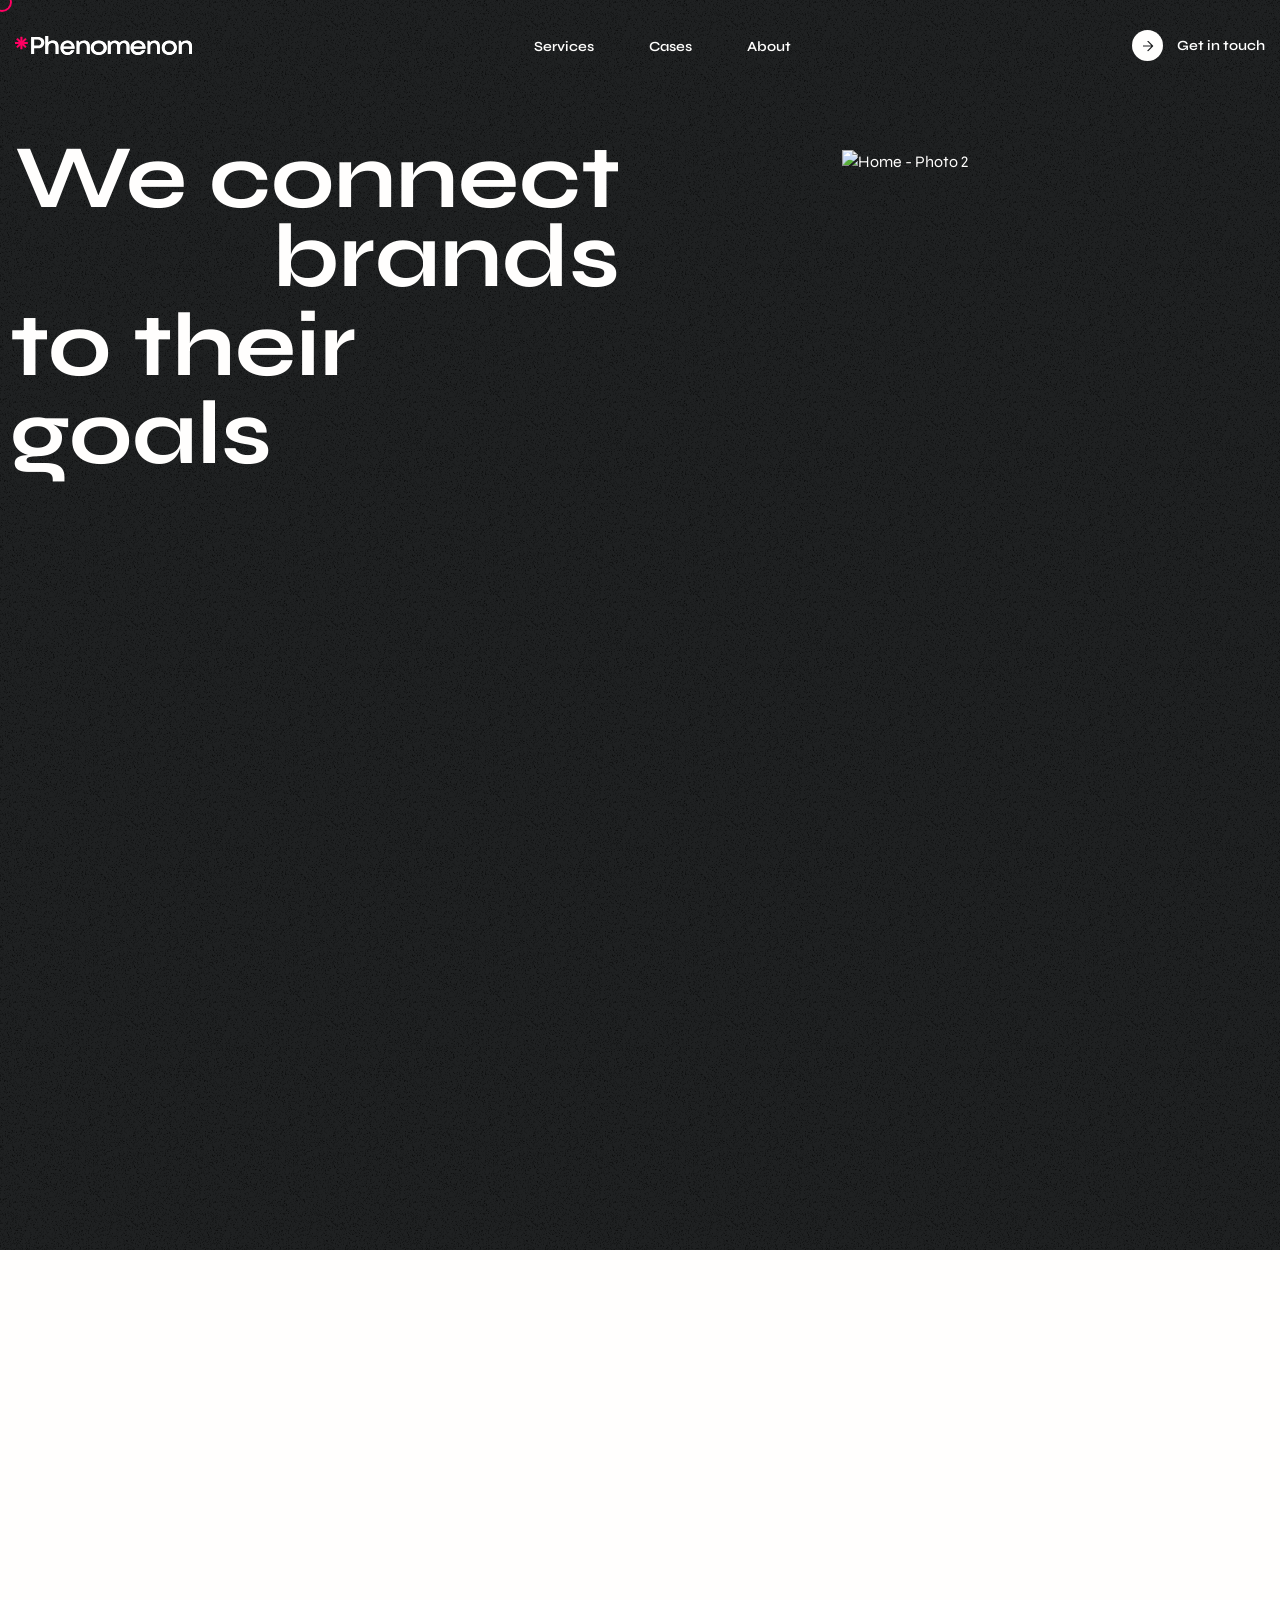
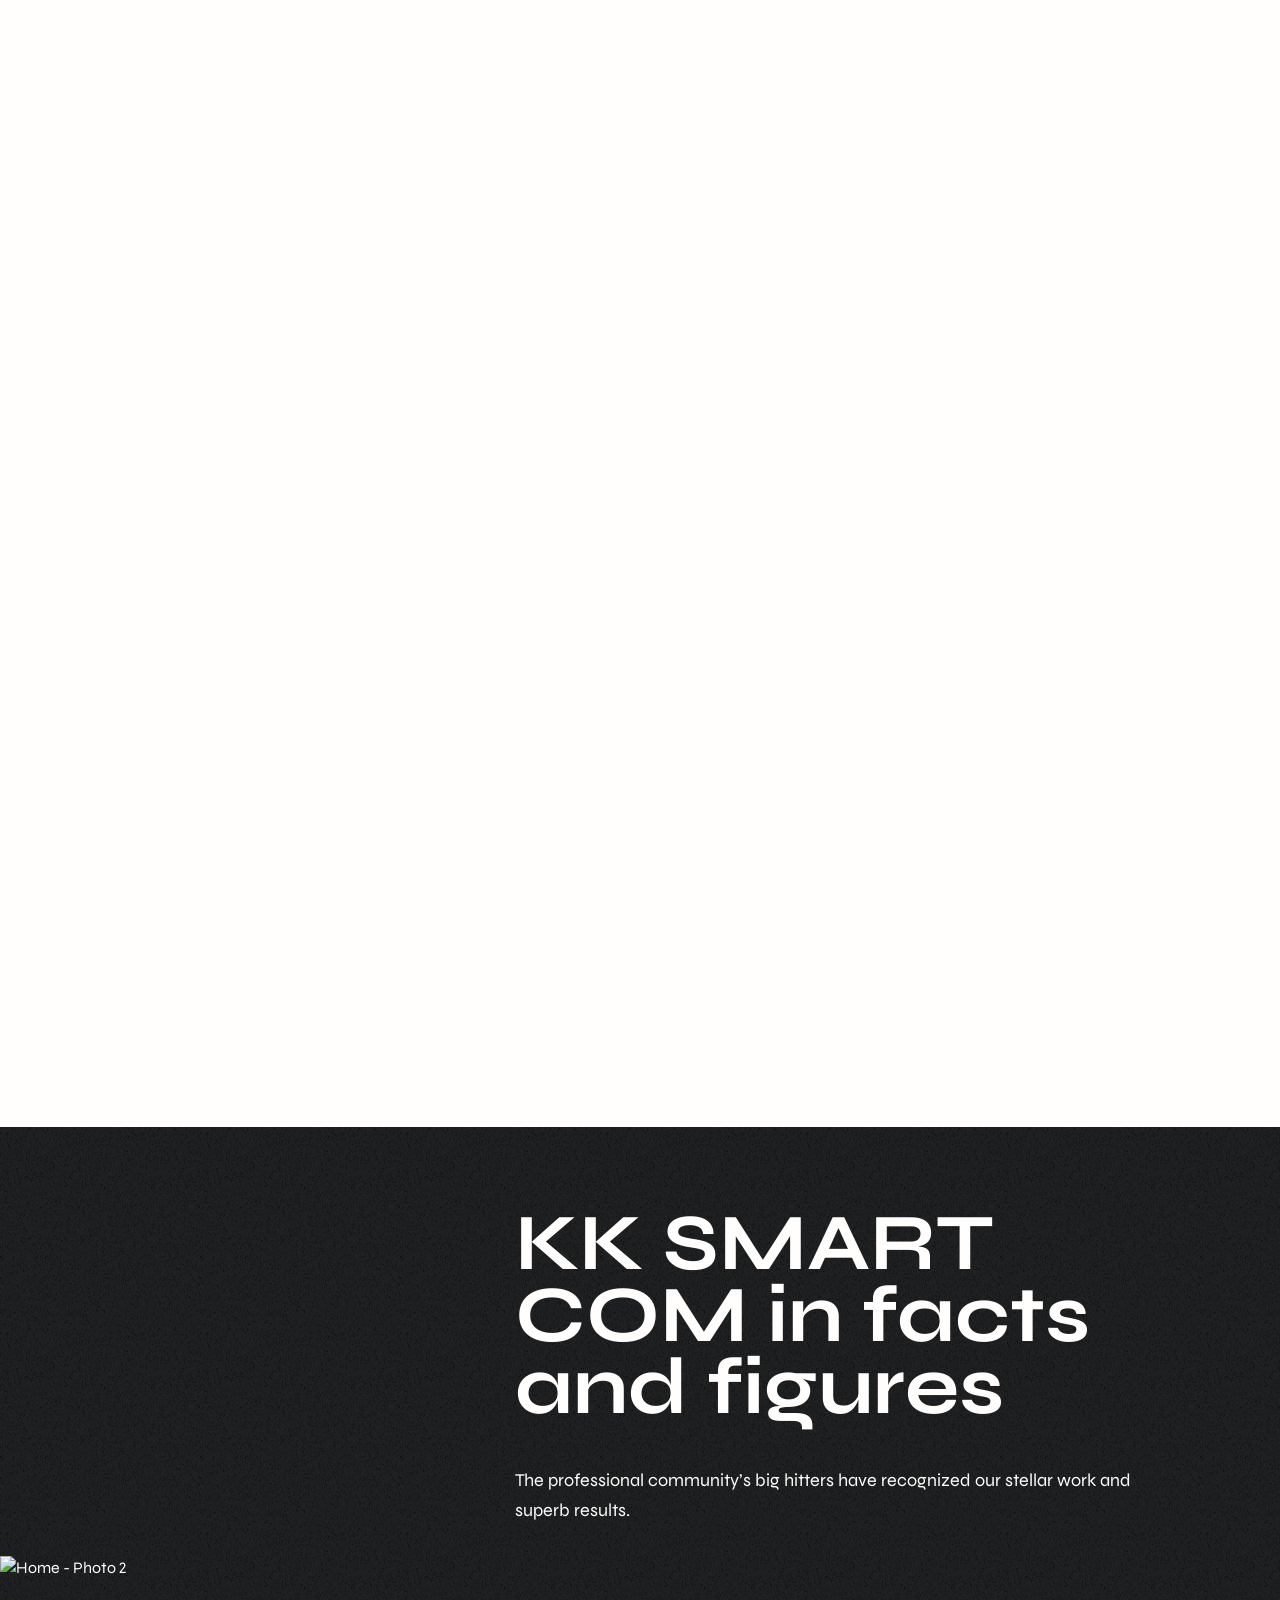
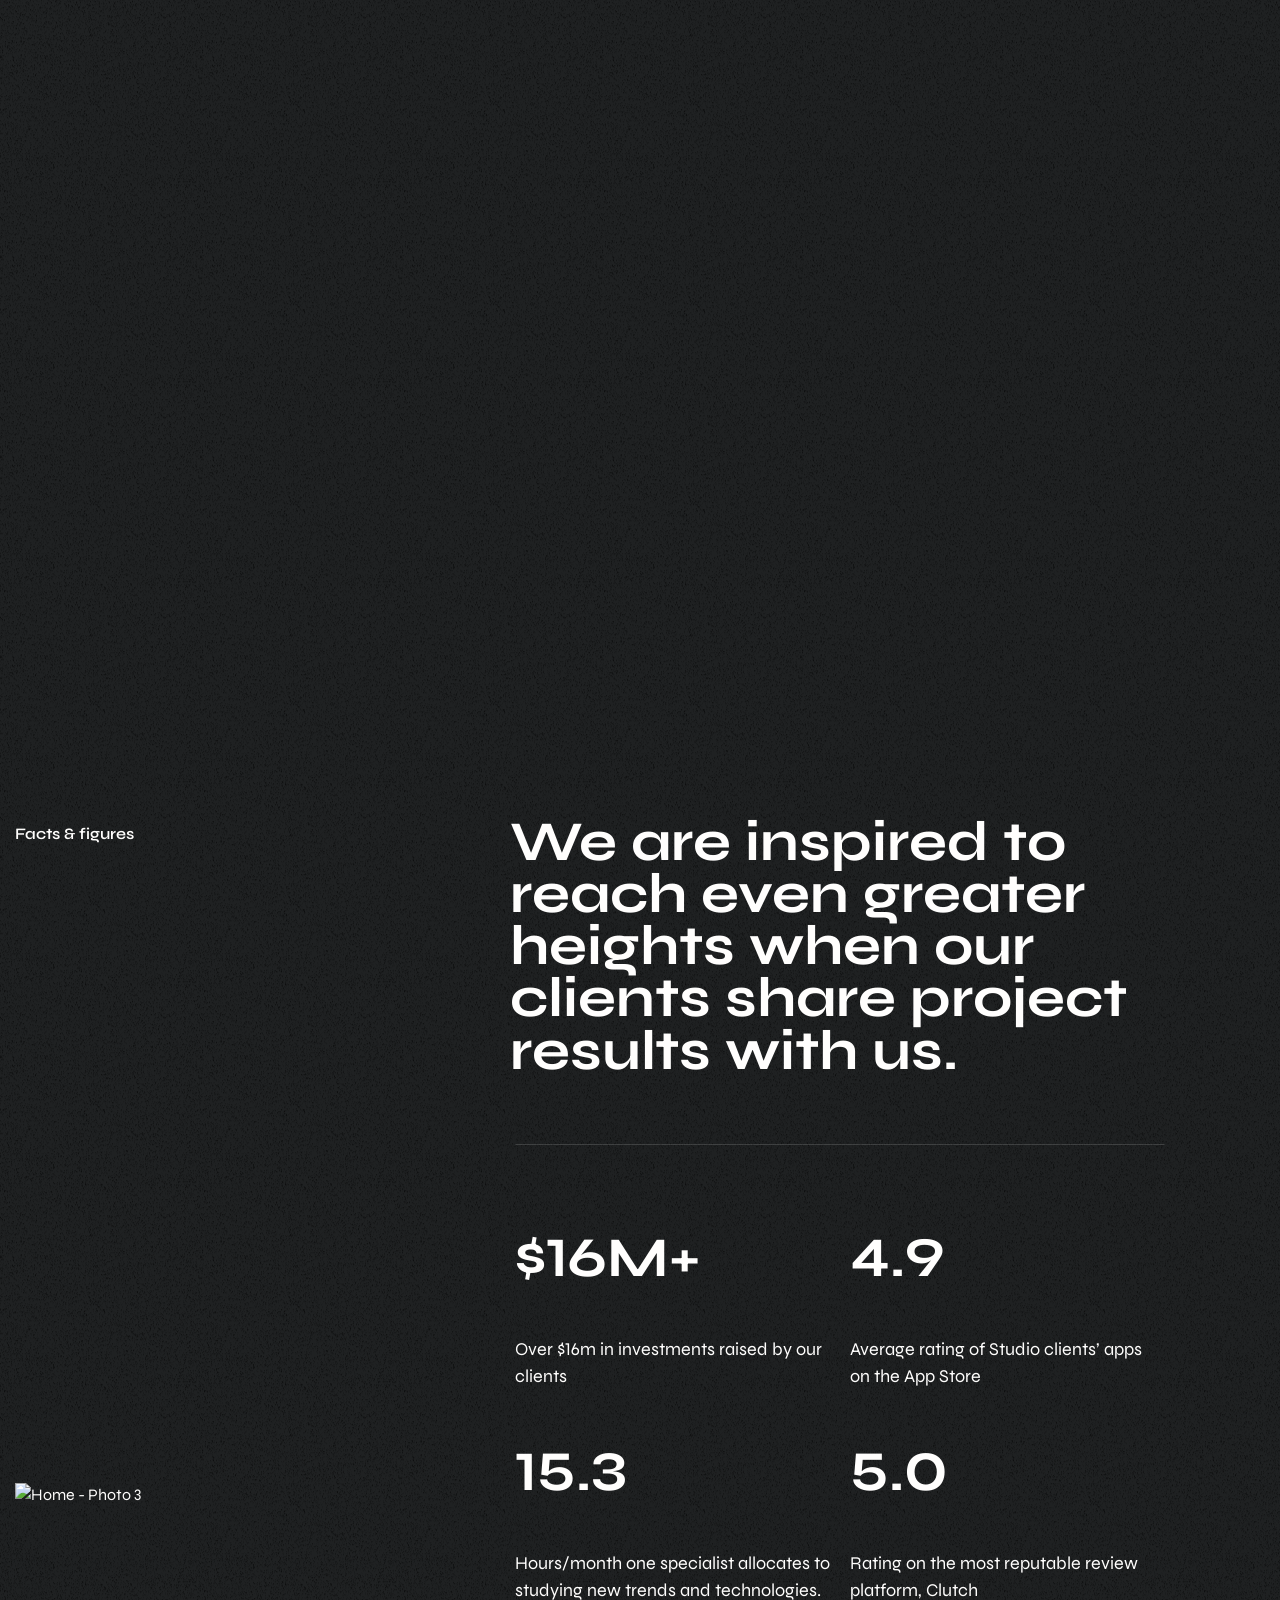
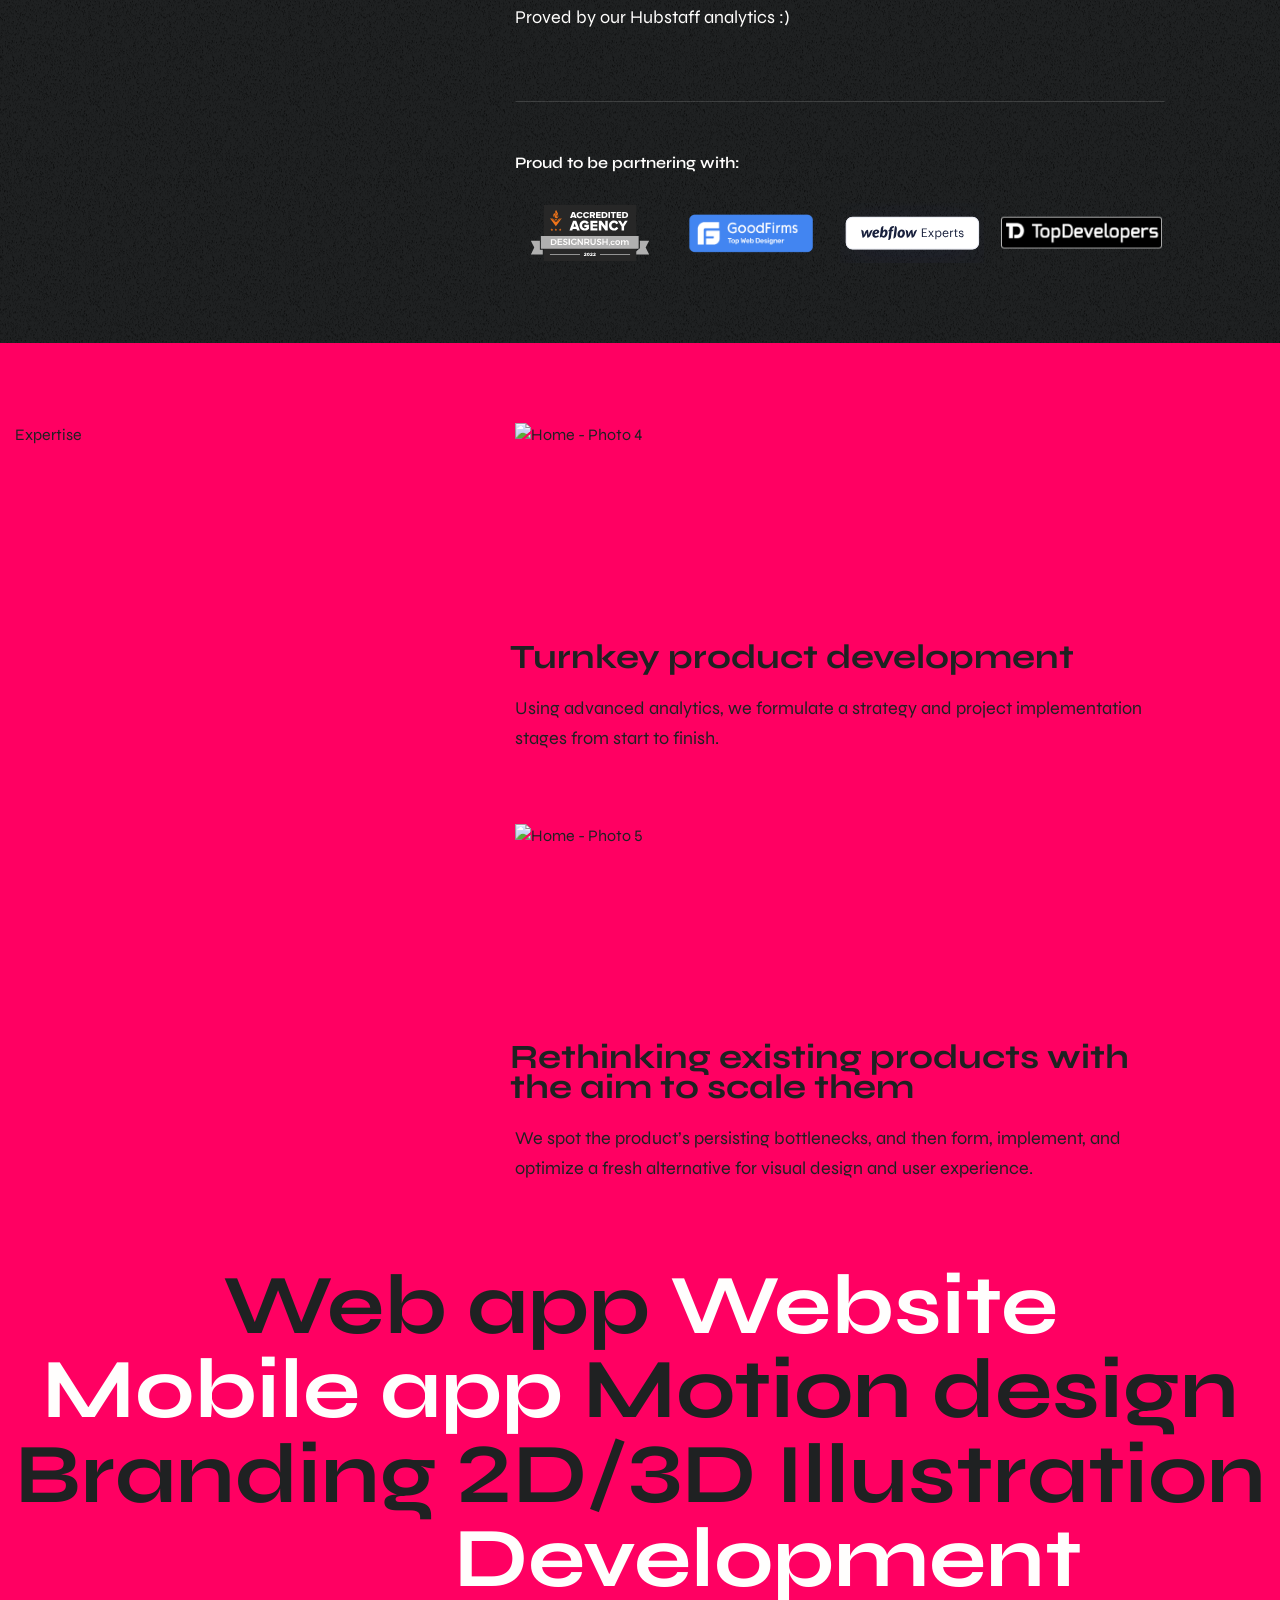
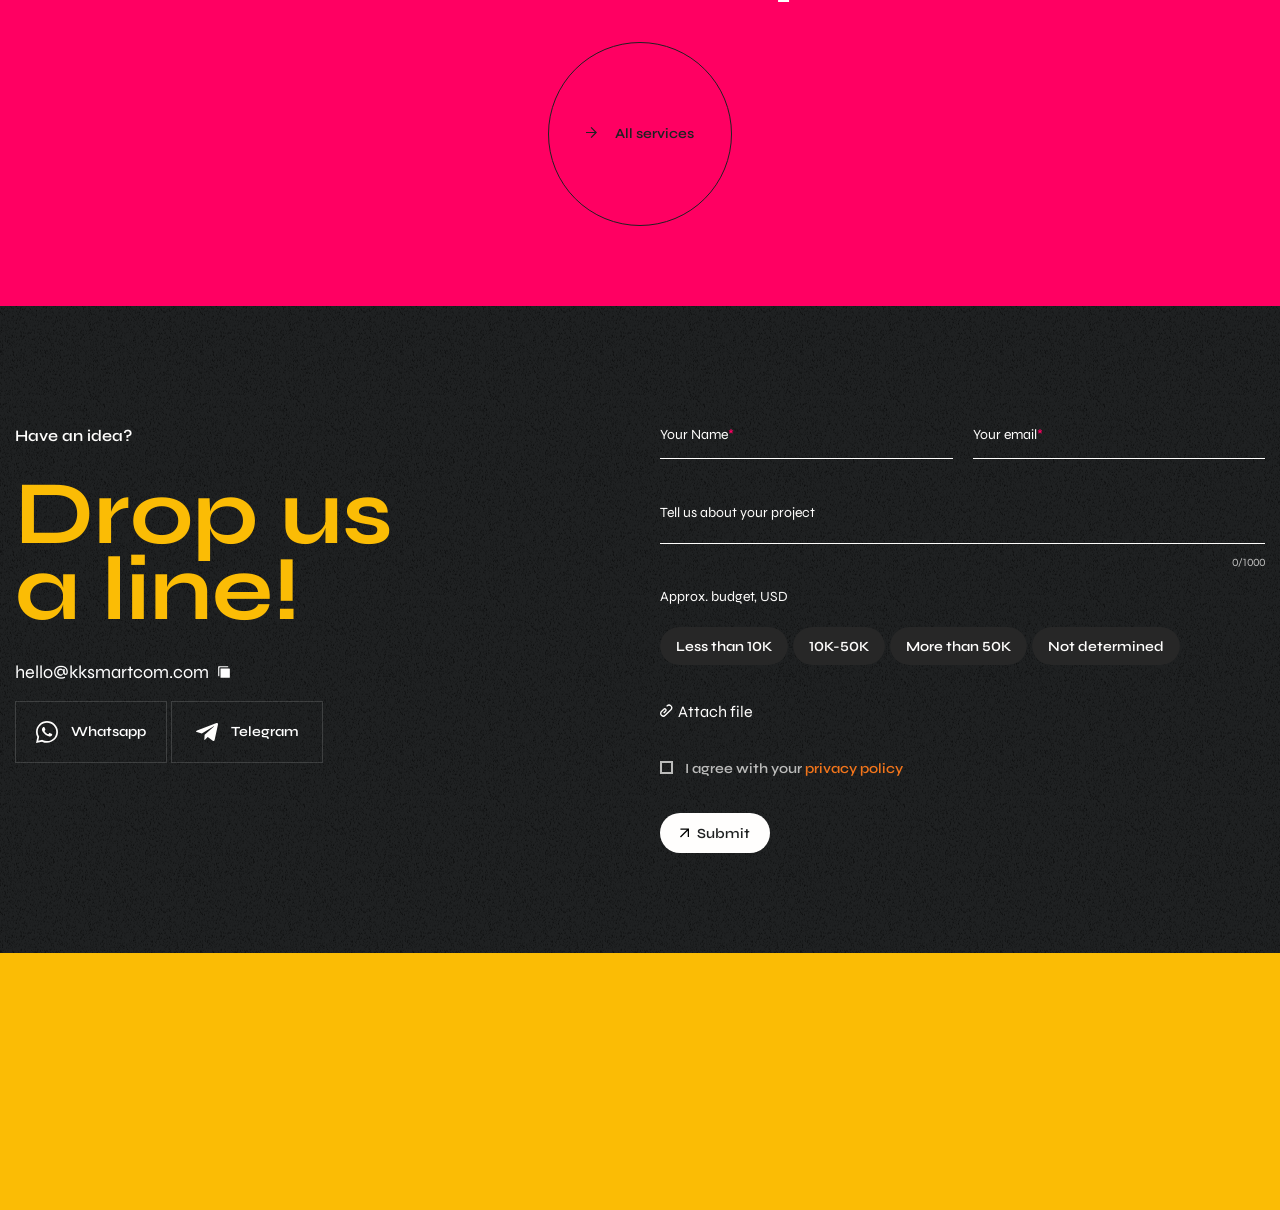
==== commit efa247e2: "Update index.html" ====
--- a/phenomenonstudio.com/index.html
+++ b/phenomenonstudio.com/index.html
@@ -95,7 +95,7 @@
 <div class="page-preloader" id="pageloader" data-src="wp-content/themes/phenomenon/img/black-bg.png">
 	<div class="wrap">
 		<div class="preloader-wrap">
-			<b>Loading:</b> <span id="loadcntr">001</span><sup><img loading="lazy" width="25" height="25" style="height: auto;" src="phenomenonstudio.com/wp-content/themes/phenomenon/k.png" alt="Home - Photo 1"></sup>
+			<b>Loading:</b> <span id="loadcntr">001</span><sup><img loading="lazy" width="25" height="25" style="height: auto;" src="wp-content/themes/phenomenon/k.png" alt="Home - Photo 1"></sup>
 		</div>
 		<div class="bottom-divider" data-src="wp-content/themes/phenomenon/img/black-bg.png"></div>
 	</div>
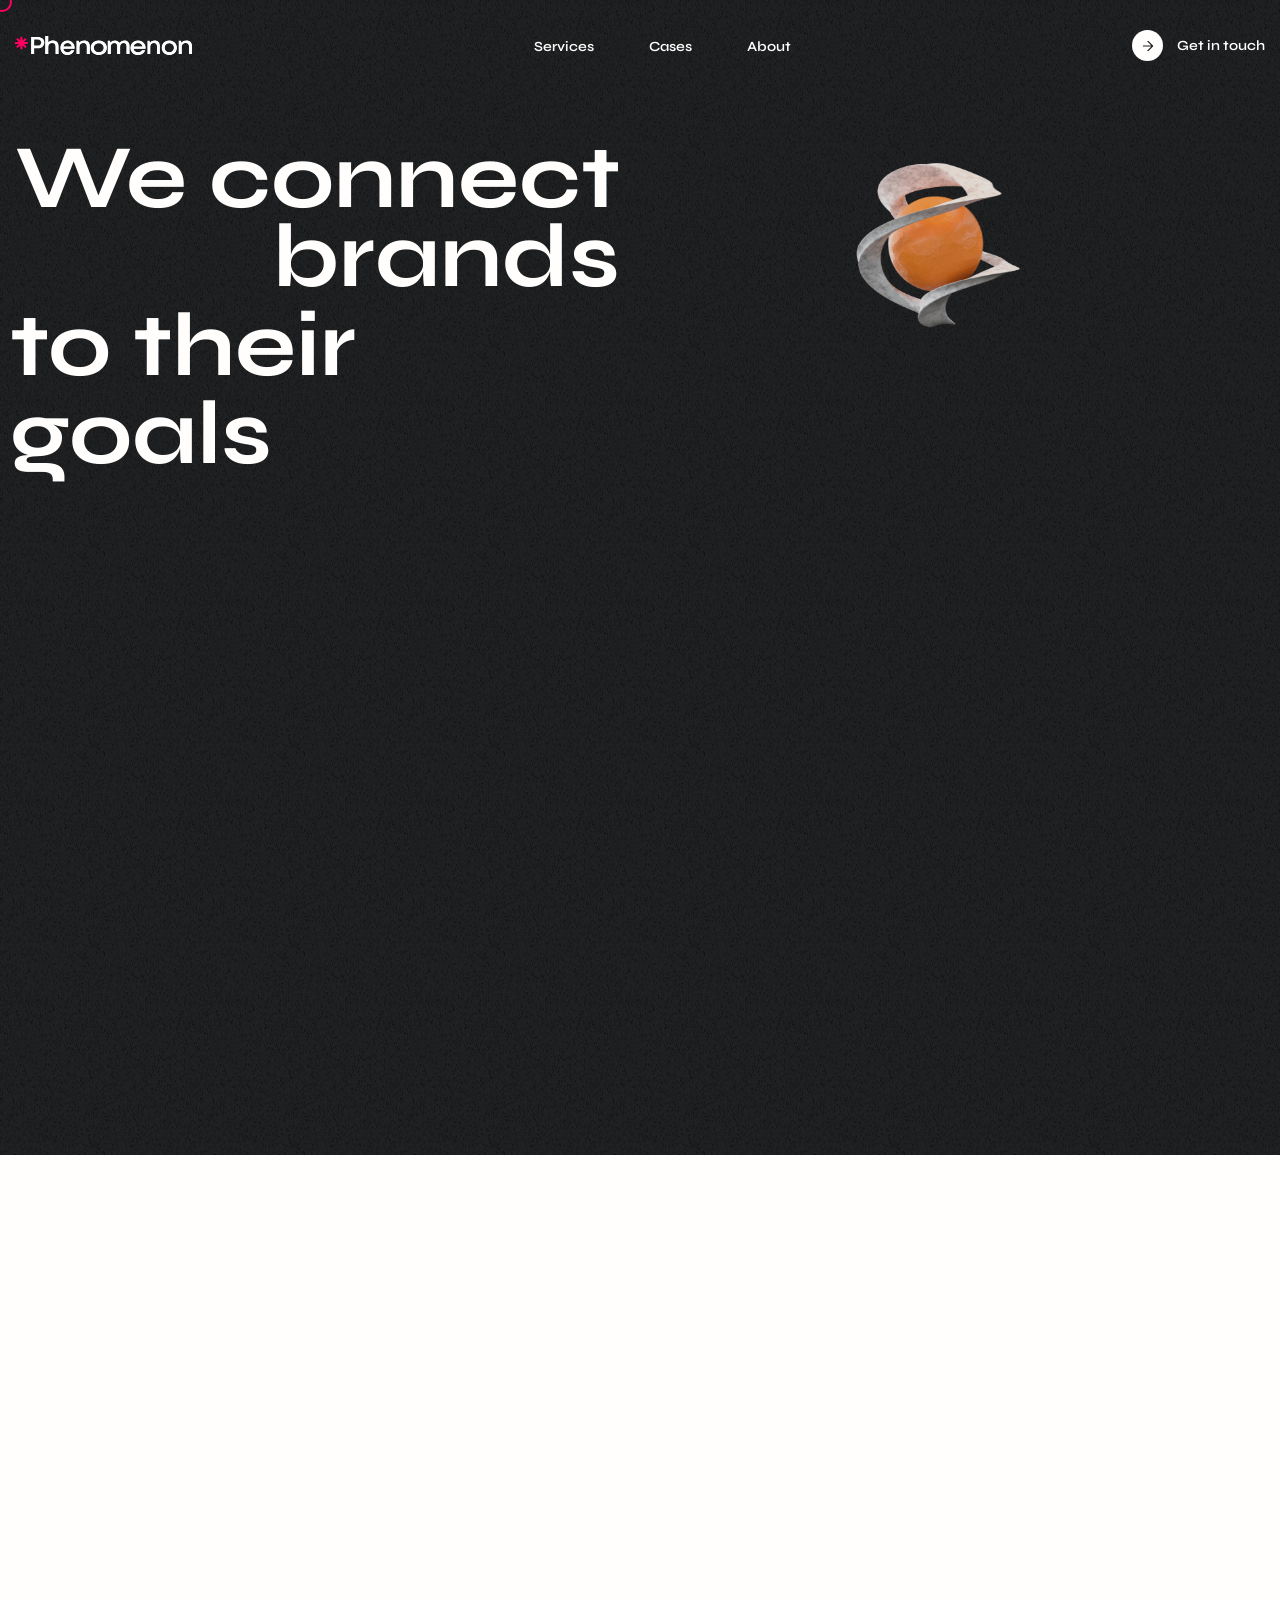
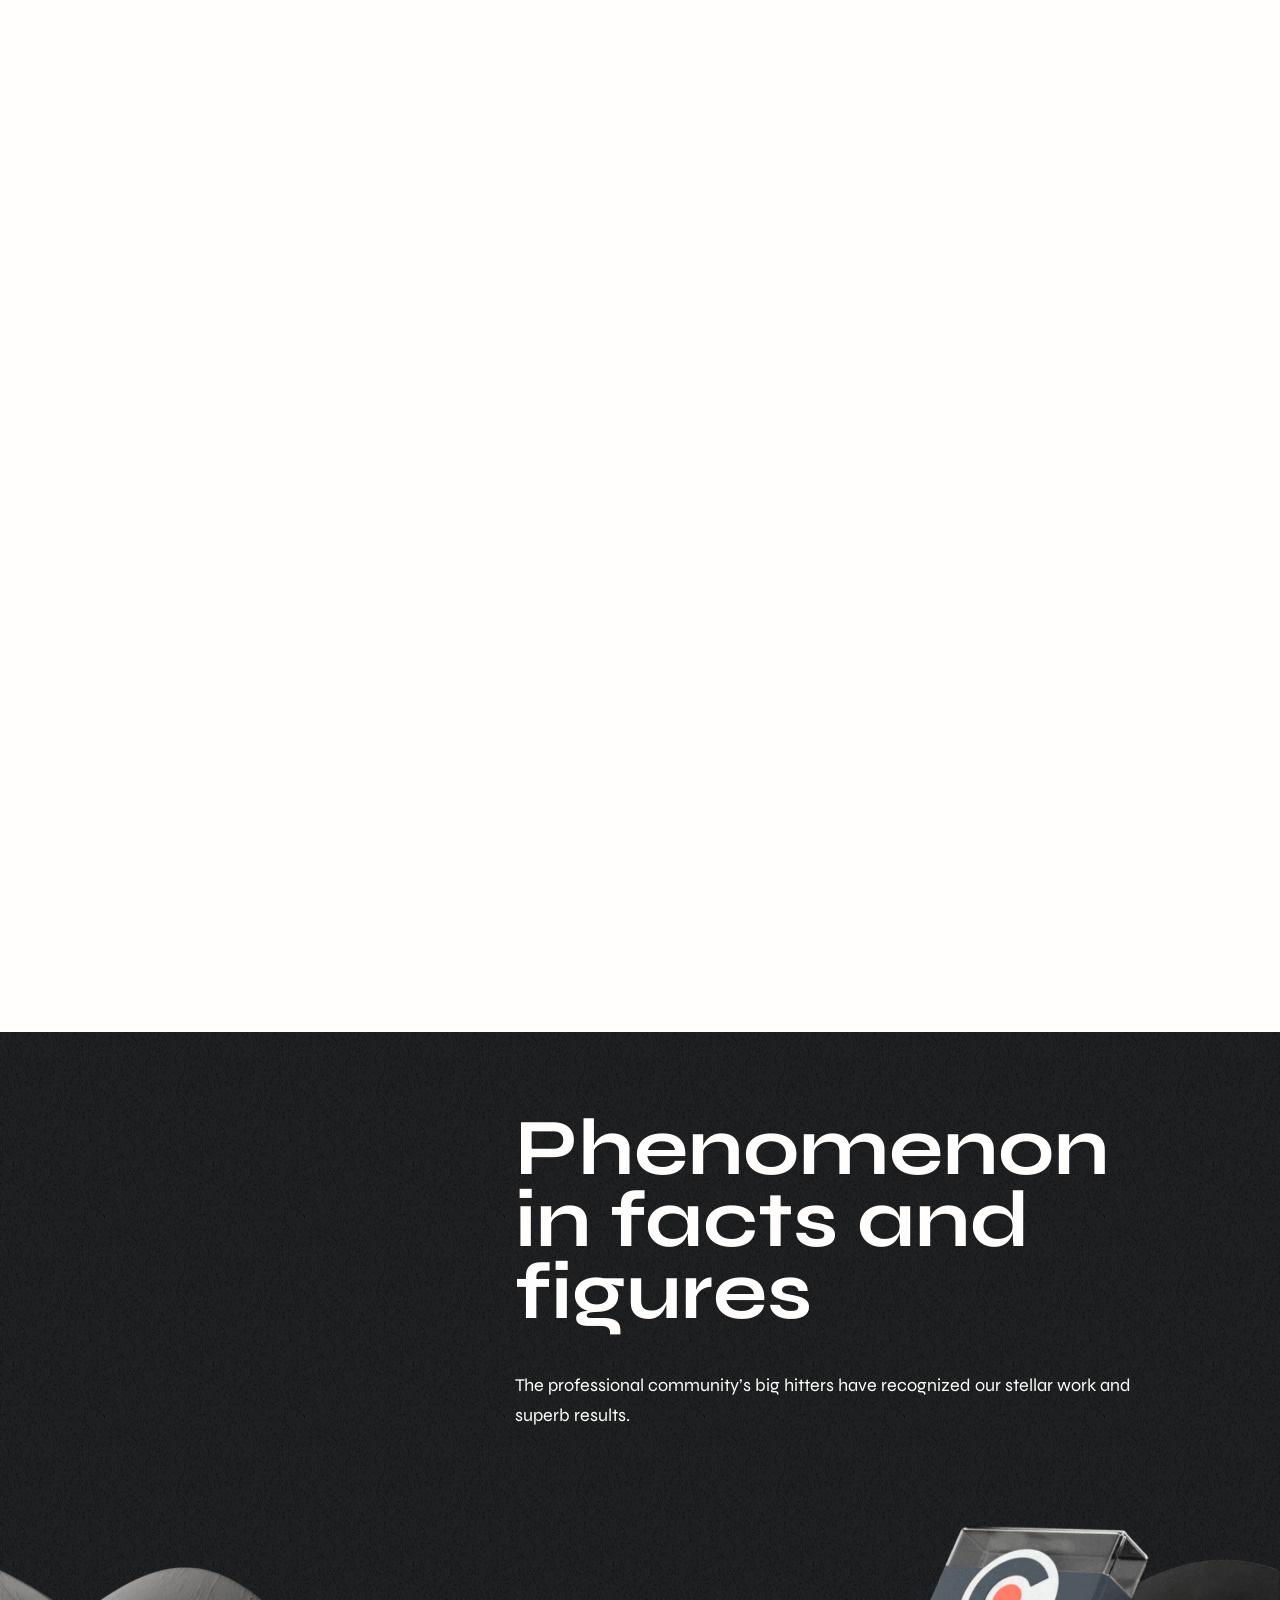
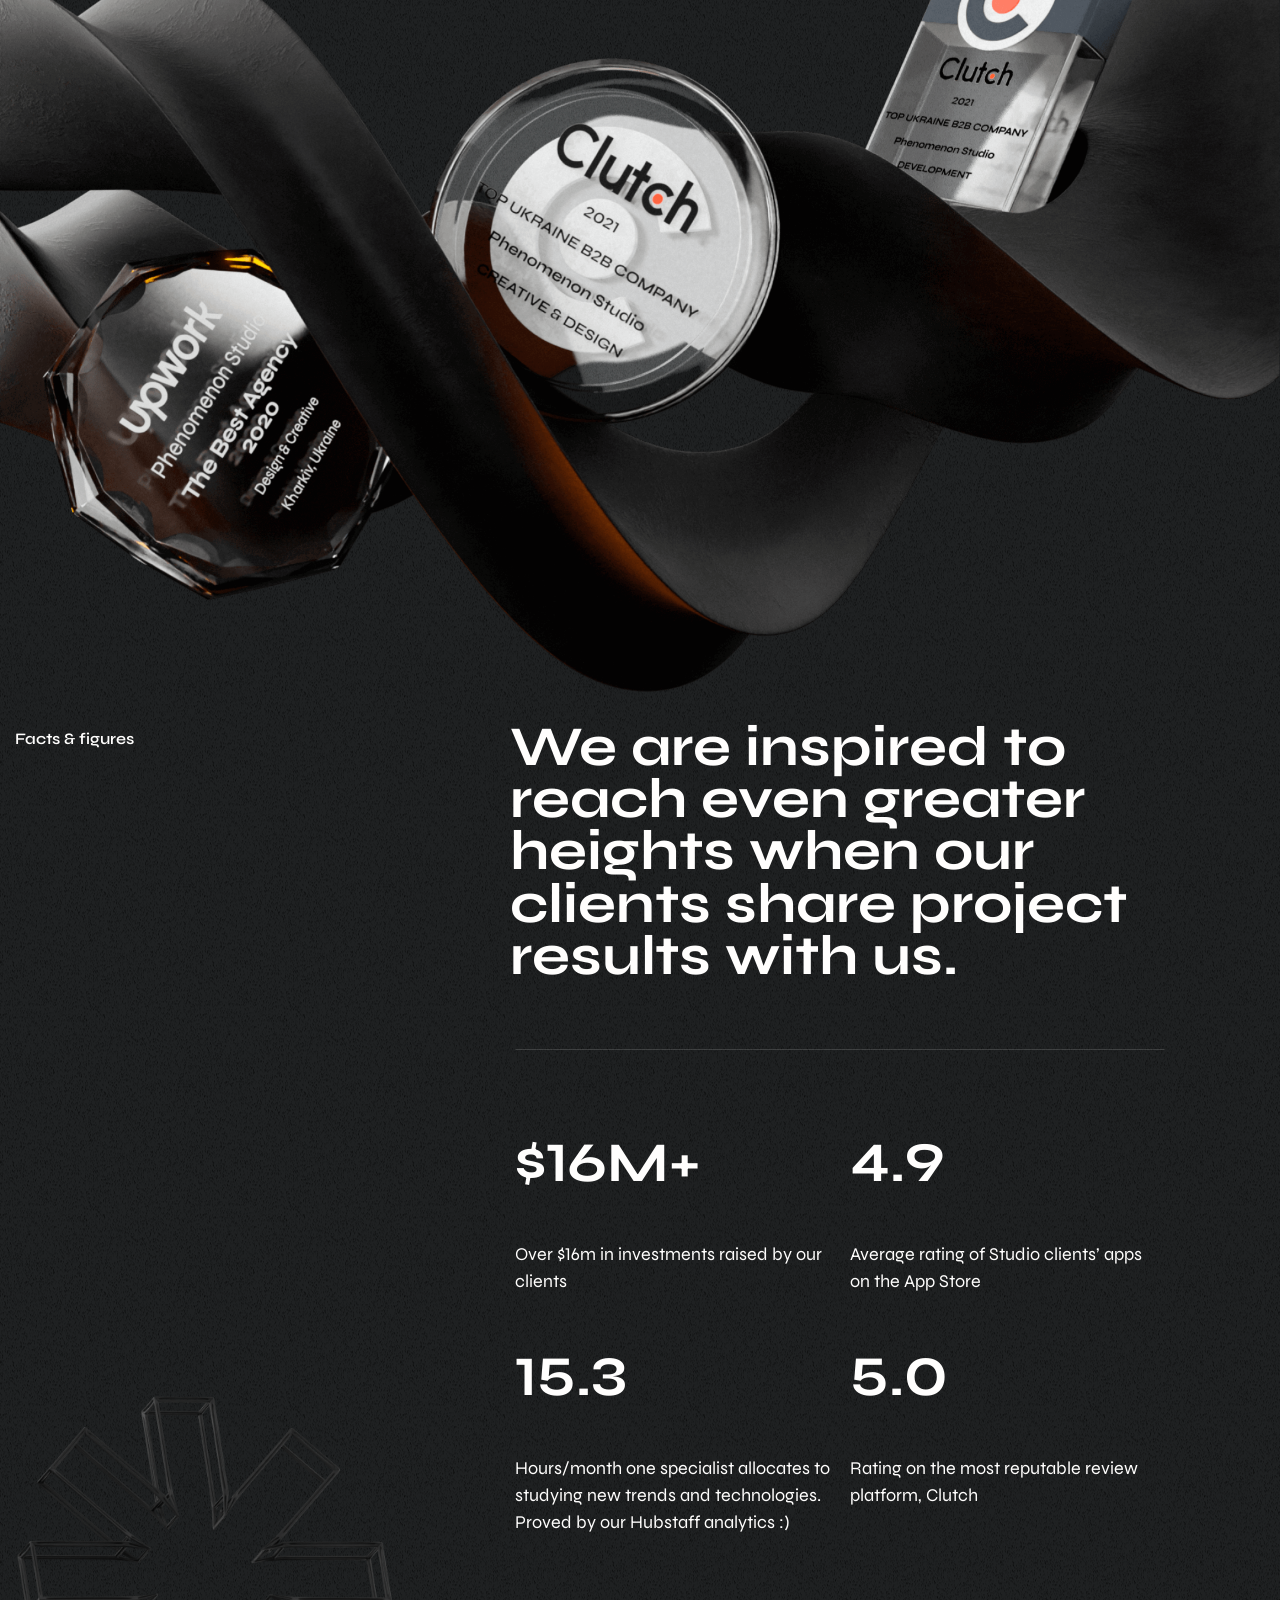
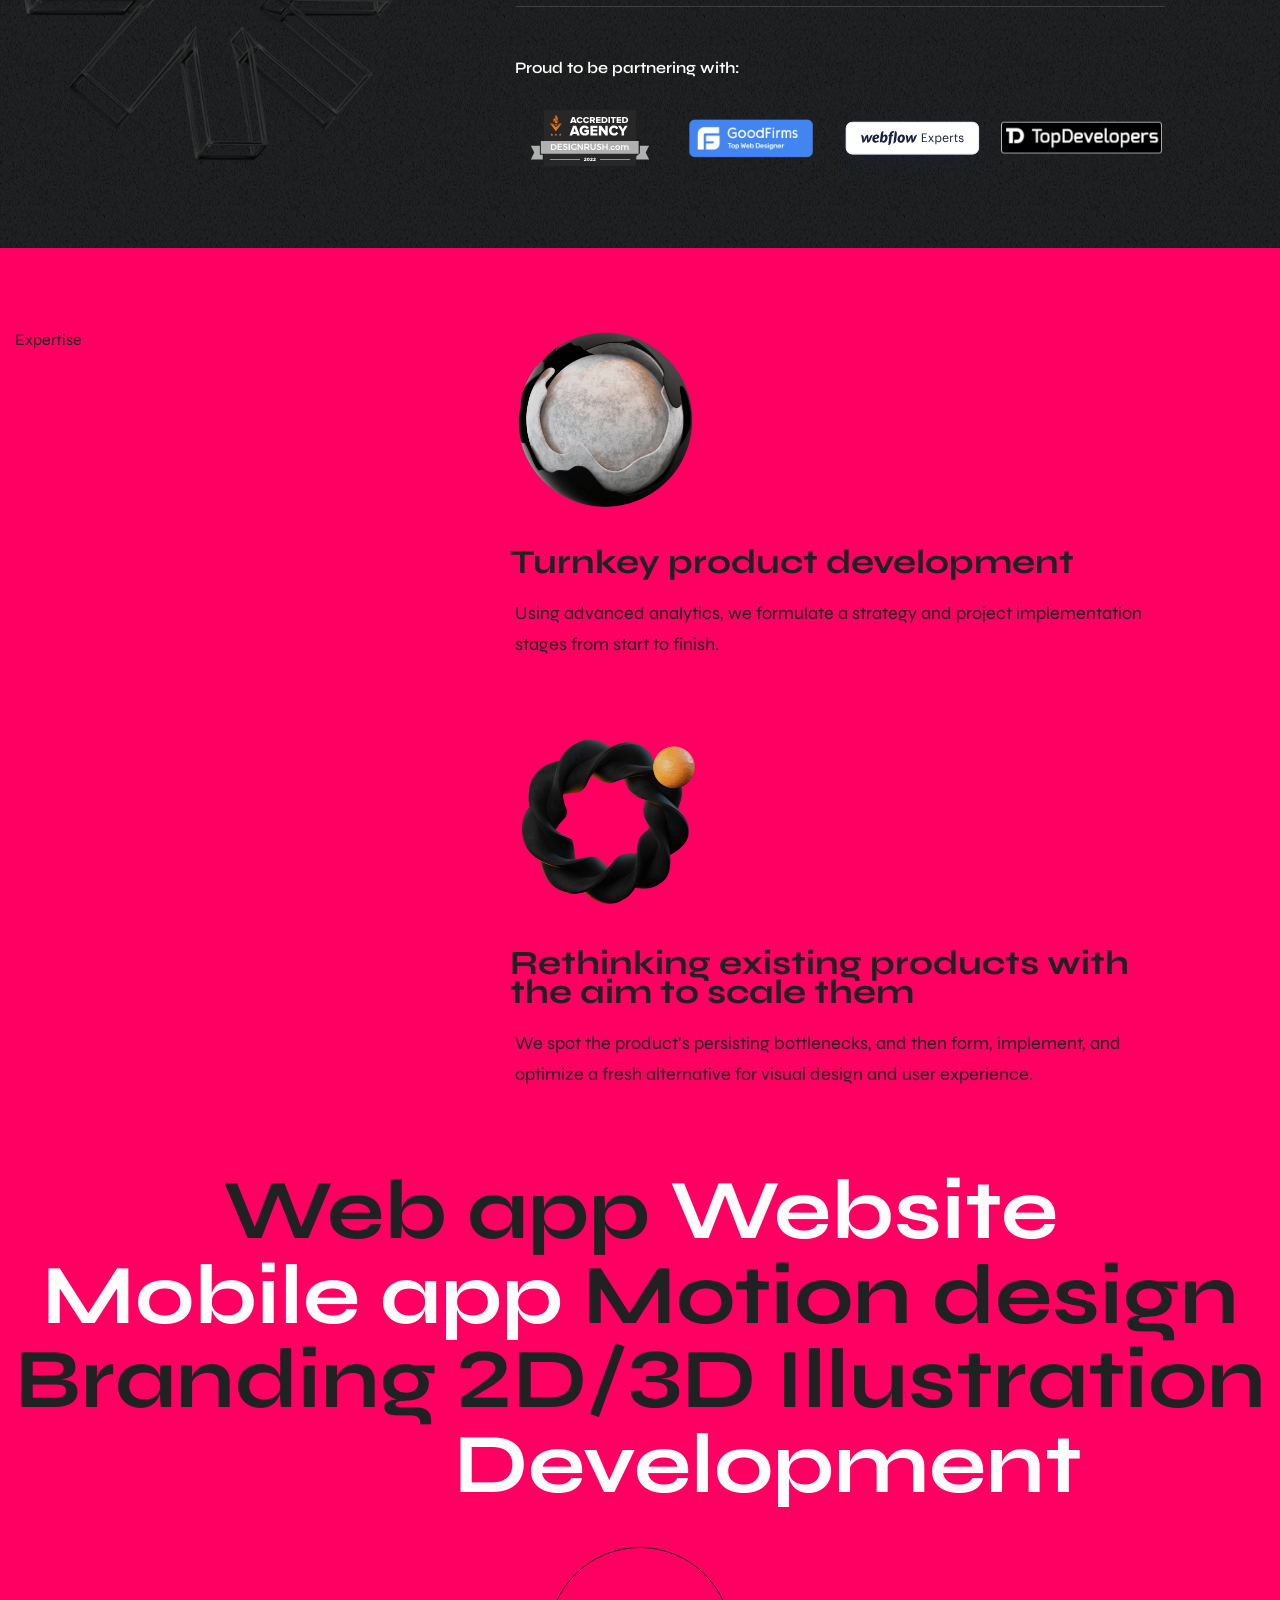
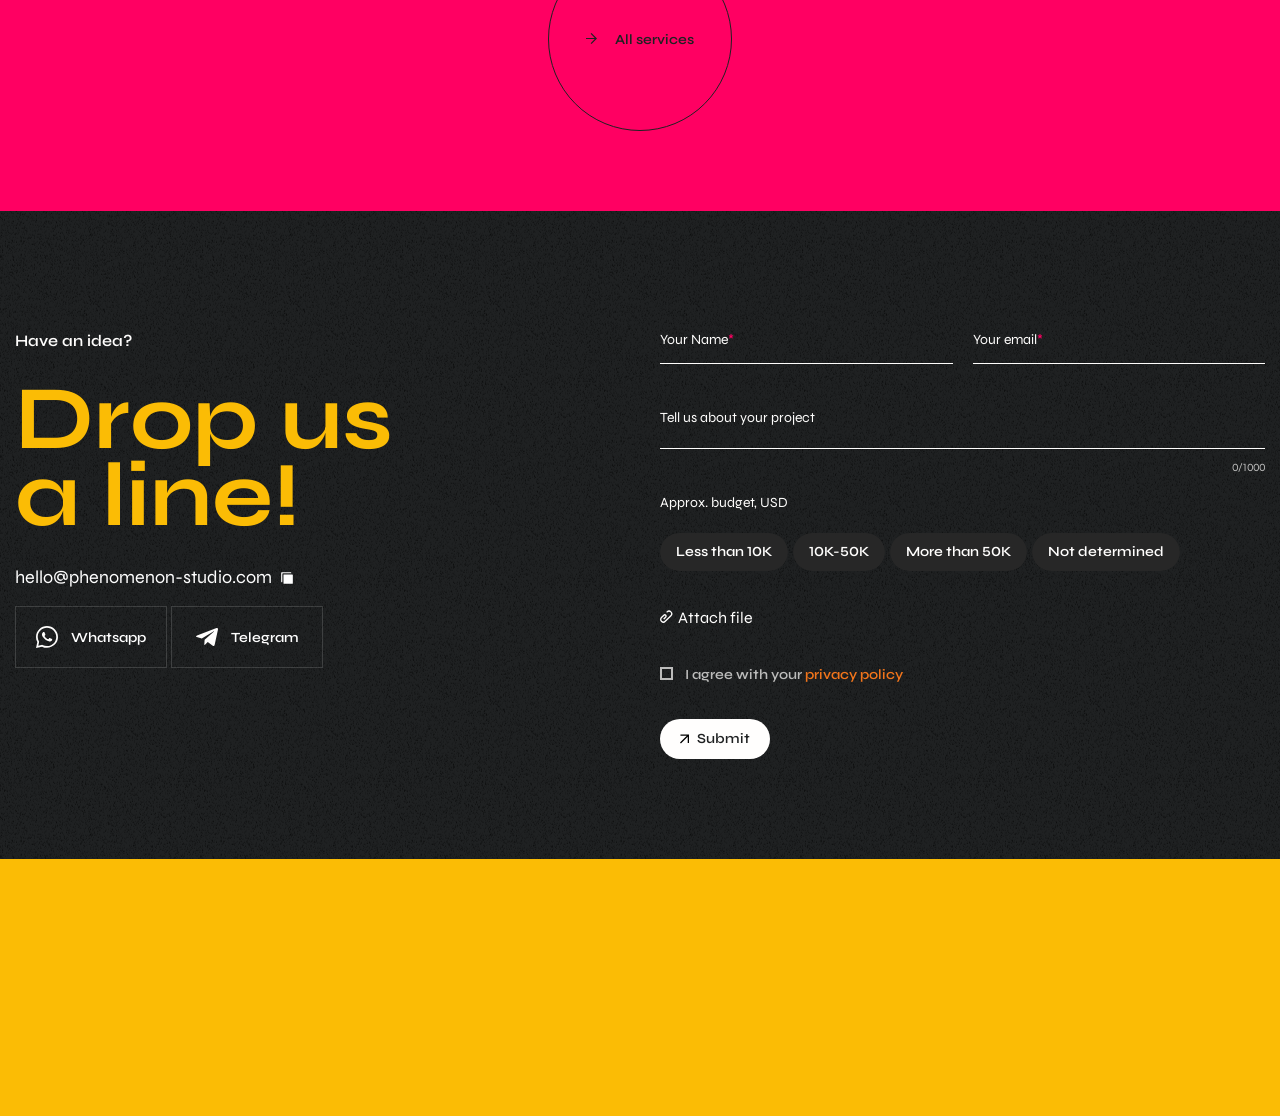
==== commit 33649c65: "uploads" ====
--- a/phenomenonstudio.com/index.html
+++ b/phenomenonstudio.com/index.html
@@ -1,6 +1,9 @@
 
 <!DOCTYPE html>
 <html lang="en" class="" id="html" translate="no">
+
+<!-- Mirrored from phenomenonstudio.com/ by HTTrack Website Copier/3.x [XR&CO'2014], Mon, 03 Apr 2023 16:48:14 GMT -->
+<!-- Added by HTTrack --><meta http-equiv="content-type" content="text/html;charset=UTF-8" /><!-- /Added by HTTrack -->
 <head>
 	<meta name="google" content="notranslate">
 	<meta charset="utf-8">
@@ -21,7 +24,7 @@
 	    />
 	</noscript>
 
-	<title>Full service studio for both startups and established businesses - KK SMART COM</title>
+	<title>Full service studio for both startups and established businesses - Phenomenon</title>
 	<meta name='robots' content='index, follow, max-image-preview:large, max-snippet:-1, max-video-preview:-1' />
 
 	<!-- This site is optimized with the Yoast SEO Premium plugin v18.3 (Yoast SEO v20.0) - https://yoast.com/wordpress/plugins/seo/ -->
@@ -159,16 +162,19 @@
   	block_scroll=true;
   	can_go=true;
 </script>
-<video class="vns" style="width: 0;height: 0;position: absolute;left: -1px;visibility: visible!important;" preload="none" id="main-video2" controls>
-  <iframe src="https://drive.google.com/file/d/1SbQBXA_rWYHjHByIqch_P9b-4Trh3roo/preview" width="100%" height="720" allow="autoplay"></iframe>
-</video>
+
+<video class="vns" style="width: 0;height: 0;position: absolute;left: -1px;visibility: visible!important;" preload="none" id="main-video2" srcset="wp-content/showreel_kksmartcom_off.MP4"  controls=""></video>
 <div class="screen1 black-background section" id="main-screen-load">
 	<div class="wrap view hidden-block hidd_block">
 		<div style="display: none;"><h1>Company for web design and website development</h1></div>
 		<h2 class="view h1">We connect <b>brands</b> to their<br> goals</h2>
-		<picture><source media="(min-width: 1600px)" srcset="wp-content/uploads/2021/09/decor1.png"><source media="(max-width: 1100px)" srcset="wp-content/uploads/2021/09/Layer-5-3-mob.png"><source media="(min-width: 1101px) and (max-width:1599px)" srcset="wp-content/uploads/2021/09/decor1pc.png"><img width="182" height="185" class="flying-image fi1 view fadein delay1-2" loading="lazy" src="wp-content/uploads/2021/09/decor1pc.png" id="fi1" alt="Home - Photo 2"></picture>		<div  class="fixed-background">
+		<picture>
+		<source media="(min-width: 1600px)" srcset="wp-content/uploads/2021/09/decor1.png">
+		<source media="(max-width: 1100px)" srcset="wp-content/uploads/2021/09/Layer-5-3-mob.png">
+		<source media="(min-width: 1101px) and (max-width:1599px)" srcset="wp-content/uploads/2021/09/decor1pc.png">
+		<img width="182" height="185" class="flying-image fi1 view fadein delay1-2" loading="lazy" src="wp-content/uploads/2021/09/decor1pc.png" id="fi1" alt="Home - Photo 2"></picture>		<div  class="fixed-background">
 			<div class="video-wrap"> 
-				<iframe src="https://drive.google.com/file/d/1SbQBXA_rWYHjHByIqch_P9b-4Trh3roo/preview" width="100%" height="720" allow="autoplay"></iframe>
+				<video width="1300" height="730" src="wp-content/showreel_kksmartcom_off.MP4"  class="view-video view fadein delay0-7" id="main-video" muted="" loop="" autoplay="" playsinline=""></video>
 			</div>
 			
 			<button class="circle-btn play_video black"><span><svg width="11" height="11" viewBox="0 0 11 11" fill="none" xmlns="http://www.w3.org/2000/svg">
@@ -284,8 +290,8 @@
 							</div>
 			<div class="w60">
 				<h2 class="section-heading">
-					<div class="pc-visible">KK SMART COM in <strong>facts</strong> and <strong>figures</strong></div>
-<div class="mob-visible">KK SMART COM in <strong>facts</strong> and <strong>figures</strong></div>									</h2>
+					<div class="pc-visible">Phenomenon in <strong>facts</strong> and <strong>figures</strong></div>
+<div class="mob-visible">Phenomenon in <strong>facts</strong> and <strong>figures</strong></div>									</h2>
 				<p>	
 					The professional community’s big hitters have recognized our stellar work and superb results. 									</p>
 								
@@ -298,10 +304,10 @@
 					<span>The Best Agency by <br>Upwork 2020</span>
 				</div>
 				<div class="inaw2 in_aw_desc">
-					<span>TOP AFRICA B2B<br> COMPANY «CREATIVE & <br>DESIGN» 2021</span>
+					<span>TOP UKRAINE B2B<br> COMPANY «CREATIVE & <br>DESIGN» 2021</span>
 				</div>
 				<div class="inaw3 in_aw_desc">
-					<span>TOP AFRICA B2B <br>COMPANY <br>«DEVELOPERS» 2021</span>
+					<span>TOP UKRAINE B2B <br>COMPANY <br>«DEVELOPERS» 2021</span>
 				</div>
 			</div>
 		</div>
@@ -407,15 +413,15 @@
                         <h1 class="section-heading">Drop us <br>a line!</h1>
                     </div>
                     <div class="socs-wrap view textslide cwfl">
-                        <a href="mailto:hello@kksmartcom.com" class="line-animation email">hello@kksmartcom.com<!--<img src="https://phenomenonstudio.com/wp-content/themes/phenomenon/img/45degarrow.svg" alt="">--></a> 
-                        <img src="wp-content/themes/phenomenon/img/copy.svg" data-text="hello@kksmartcom.com" class="email_to_copy2 copyme"  alt="">
+                        <a href="mailto:hello@phenomenon-studio.com" class="line-animation email">hello@phenomenon-studio.com<!--<img src="https://phenomenonstudio.com/wp-content/themes/phenomenon/img/45degarrow.svg" alt="">--></a> 
+                        <img src="wp-content/themes/phenomenon/img/copy.svg" data-text="hello@phenomenon-studio.com" class="email_to_copy2 copyme"  alt="">
                     </div>
                 </div>
                 
                 <div class="socs-wrap view textslide">
                     <div class="to-copy-email">
-                        <a href="mailto:hello@kksmartcom.com" class="line-animation email">hello@kksmartcom.com<!--<img src="https://kksmartcom.com/wp-content/themes/phenomenon/img/45degarrow.svg" alt="">--></a> 
-                        <img src="wp-content/themes/phenomenon/img/copy.svg" data-text="hello@kksmartcom.com" class="email_to_copy pc-visible copyme"  alt="">
+                        <a href="mailto:hello@phenomenon-studio.com" class="line-animation email">hello@phenomenon-studio.com<!--<img src="https://phenomenonstudio.com/wp-content/themes/phenomenon/img/45degarrow.svg" alt="">--></a> 
+                        <img src="wp-content/themes/phenomenon/img/copy.svg" data-text="hello@phenomenon-studio.com" class="email_to_copy pc-visible copyme"  alt="">
                     </div>
                 
                     <div class="socs view textslide">
@@ -520,7 +526,7 @@
 		<div class="wrap">
 			<div class="flex-row bottom" id="clutch-widget-wrap">
 				
-				<p>KK SMART COM © 2023 <b>/</b> Cotonou, Benin <b>/</b> Lomé, Togo<!--<br><a style="color: white;" href="/sitemap/">Sitemap</a>--></p>
+				<p>Phenomenon © 2023 <b>/</b> Poland, Warsaw <b>/</b> Ukraine, Lviv<!--<br><a style="color: white;" href="/sitemap/">Sitemap</a>--></p>
 								<div class="widgets-wrap">
 					<a href="https://www.upwork.com/o/companies/~01cc610e617df9d647/" target="_blank" class="upwork_link"><img src="wp-content/themes/phenomenon/img/upwork.svg" alt=""></a>
 					<a href="https://experts.webflow.com/profile/phenomenon-studio" target="_blank" class="webflow_link"><img src="wp-content/themes/phenomenon/img/webflow%20experts.svg" alt=""></a>
@@ -551,7 +557,7 @@
                             Do you need help bringing an idea into fruition?
                         </div>  
                         <div class="l-wrap">
-                            <a href="mailto:hello@kksmartcom.com" class="line-animation email">hello@kksmartcom.com</a> 
+                            <a href="mailto:hello@phenomenon-studio.com" class="line-animation email">hello@phenomenon-studio.com</a> 
                             <img src="wp-content/themes/phenomenon/img/copy.svg" data-text="hello@phenomenon-studio.com" class="copyme"  alt="">
                         </div>
                     </div>
@@ -704,4 +710,6 @@
 
 
 </body>
+
+<!-- Mirrored from phenomenonstudio.com/ by HTTrack Website Copier/3.x [XR&CO'2014], Mon, 03 Apr 2023 16:48:54 GMT -->
 </html>
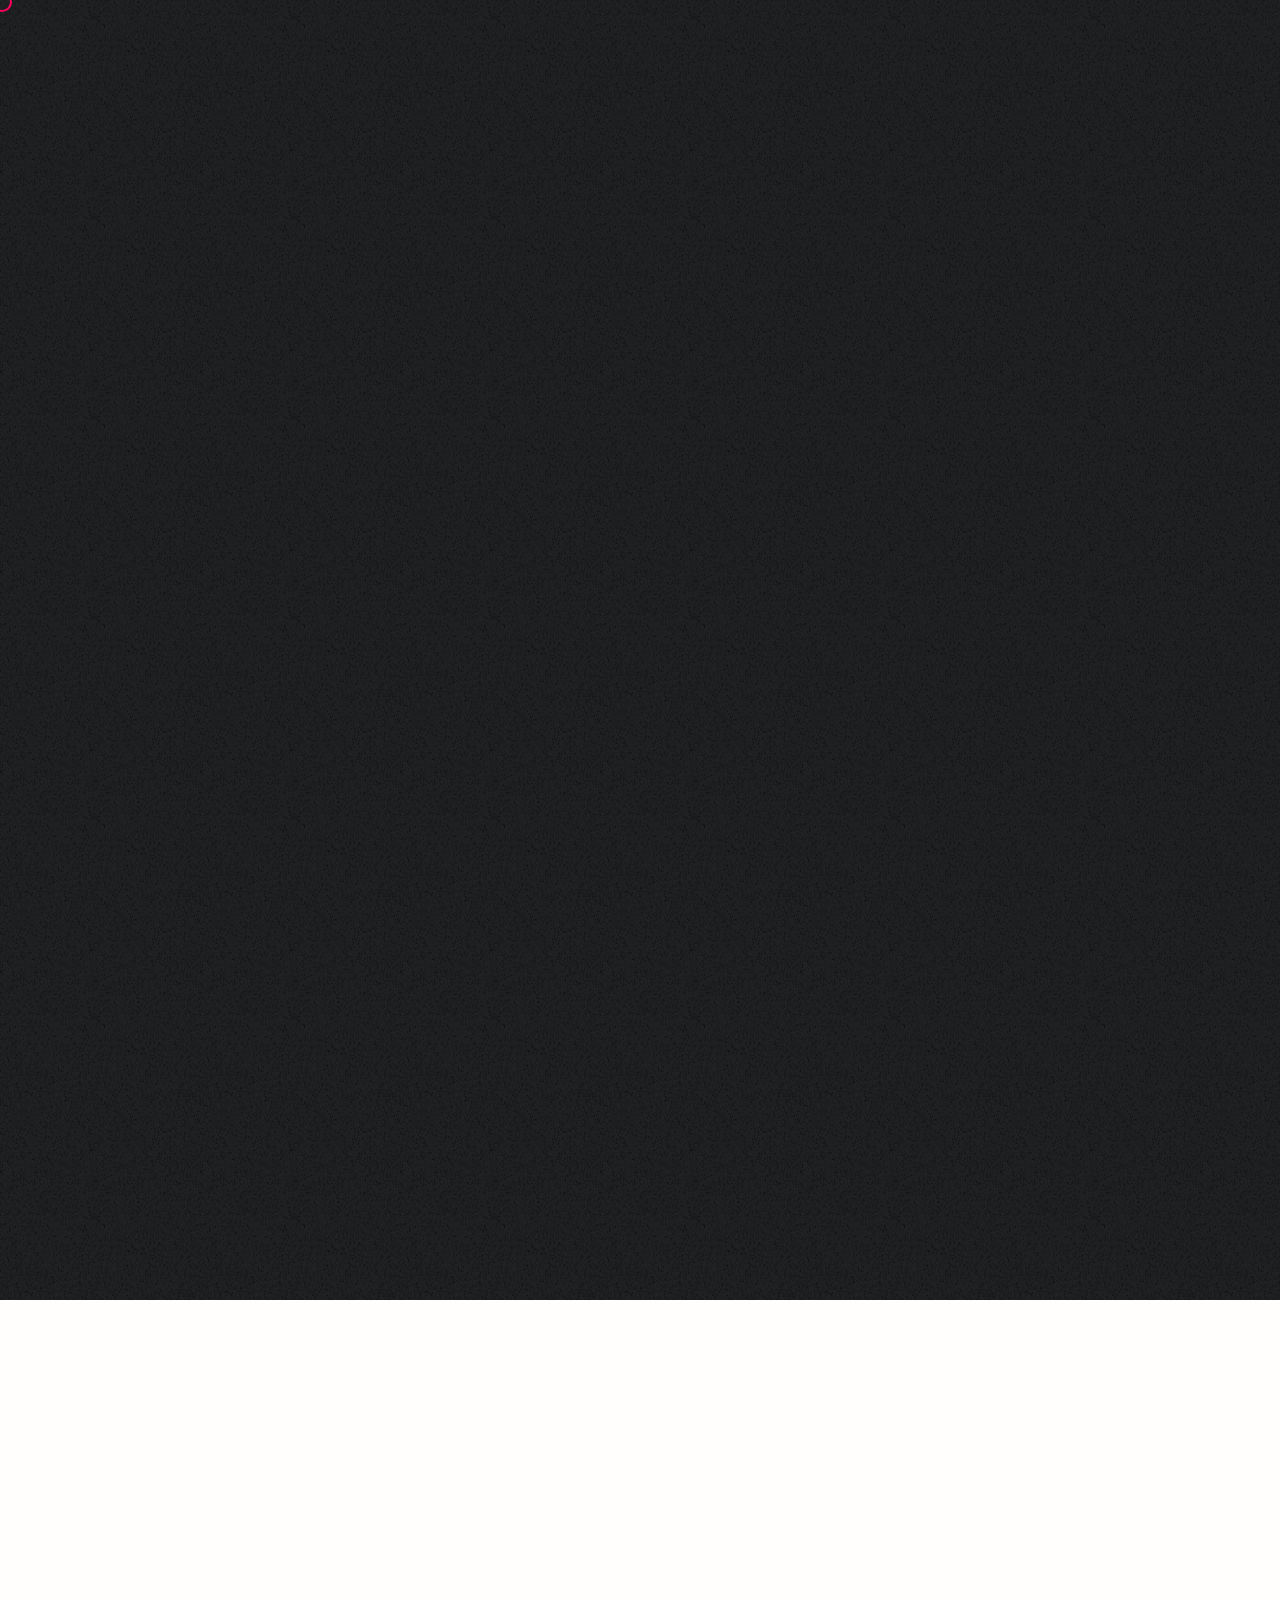
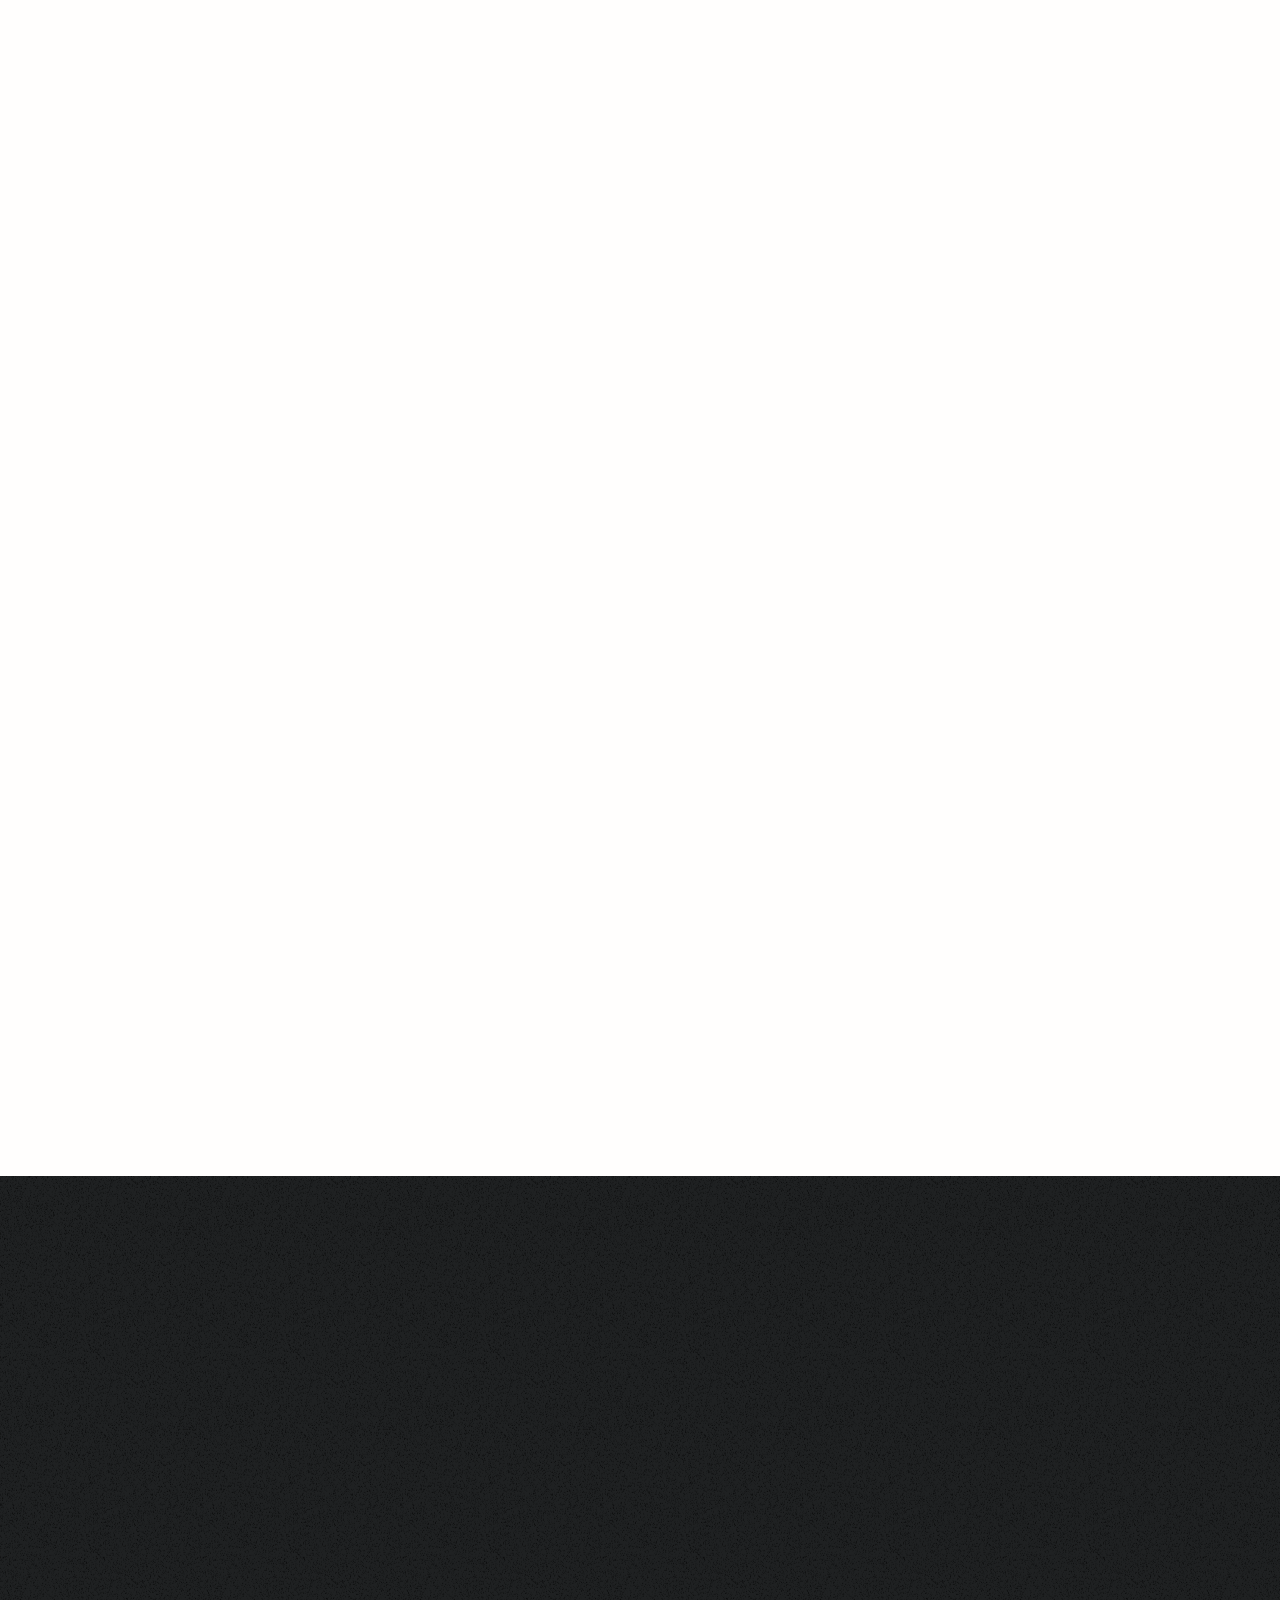
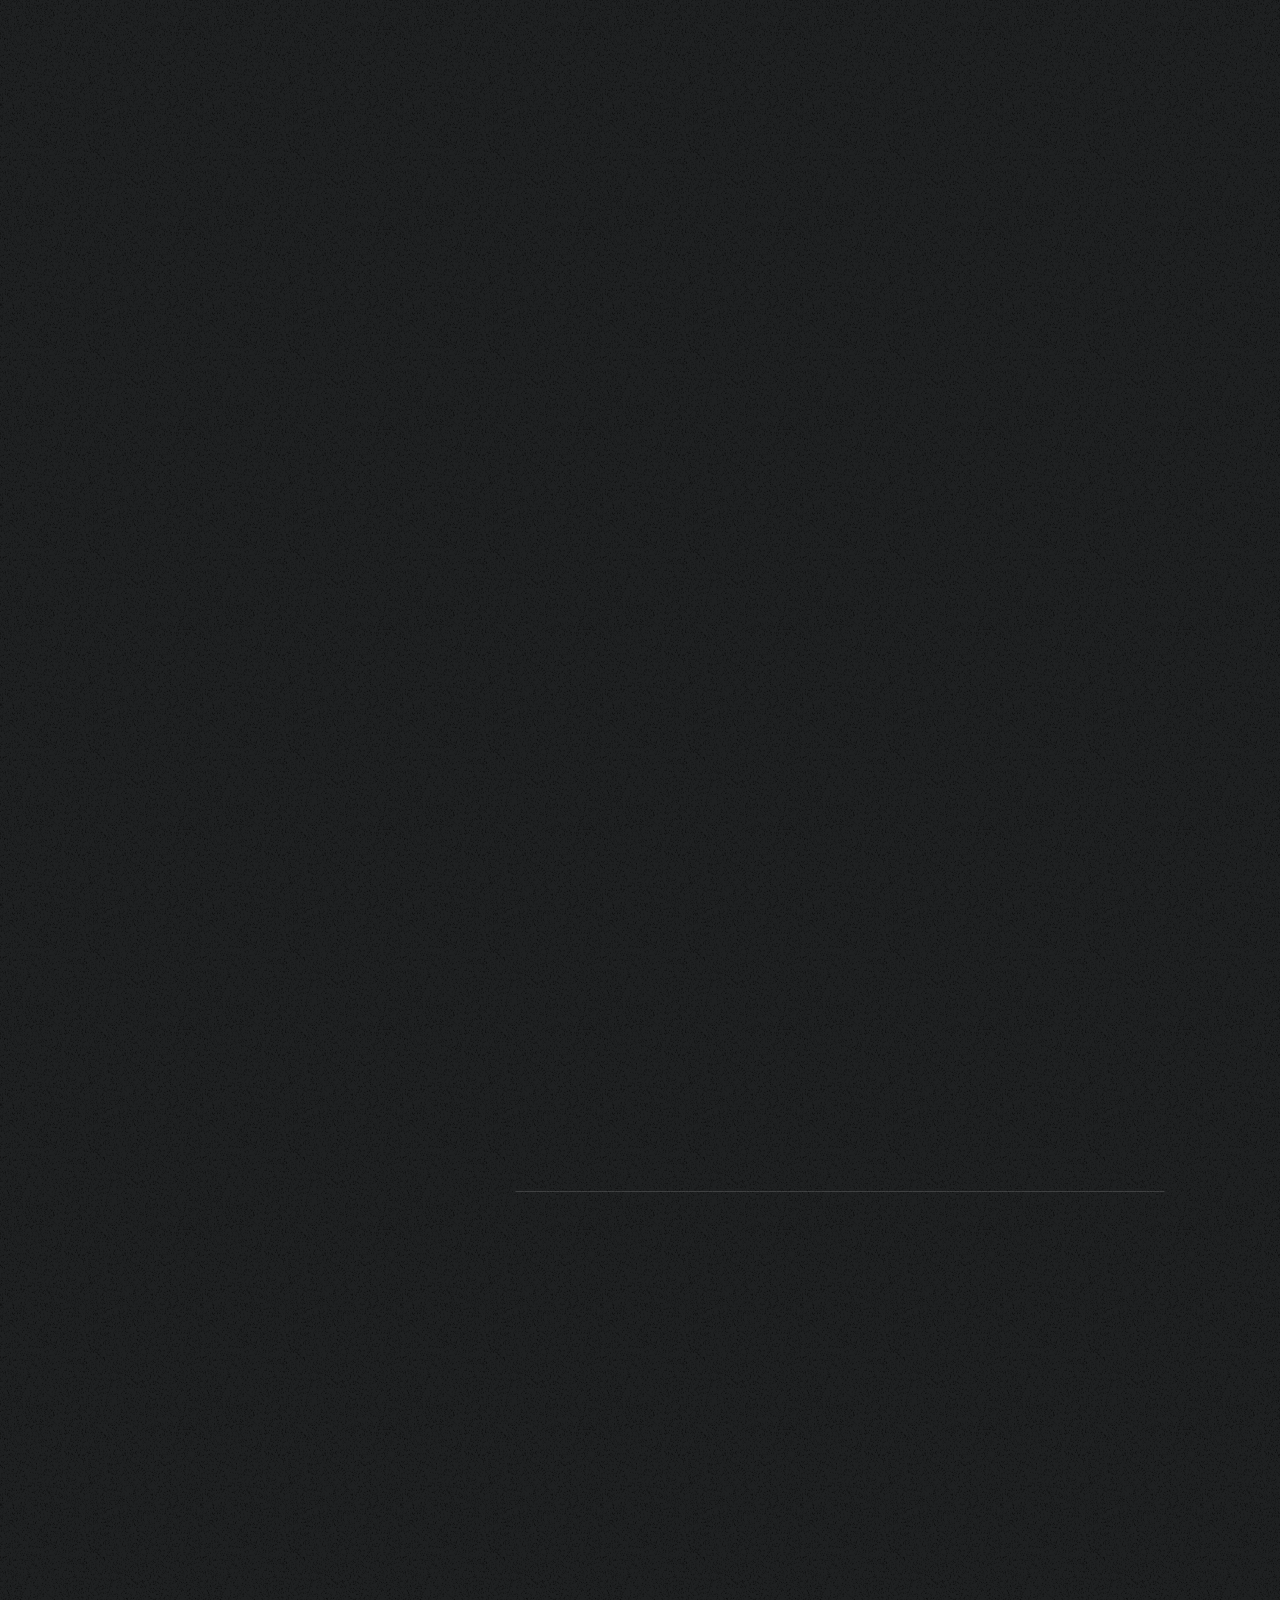
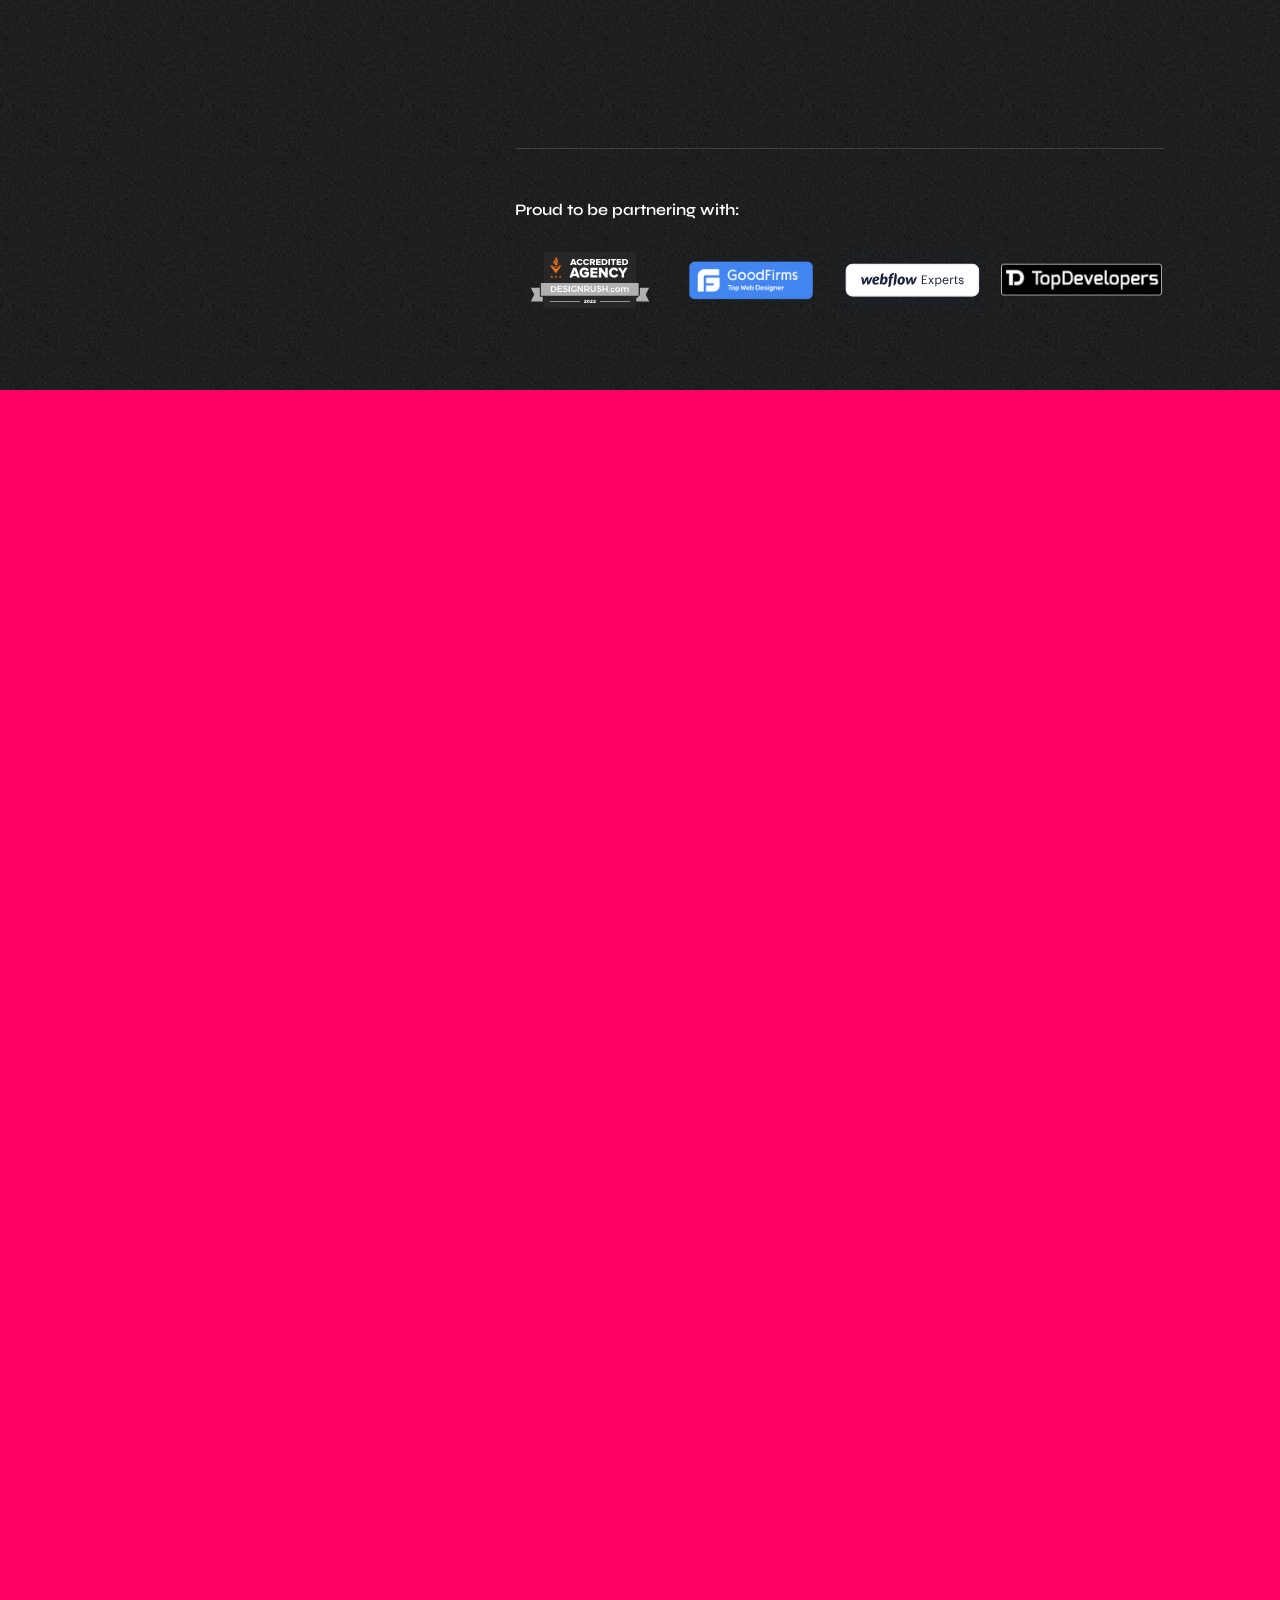
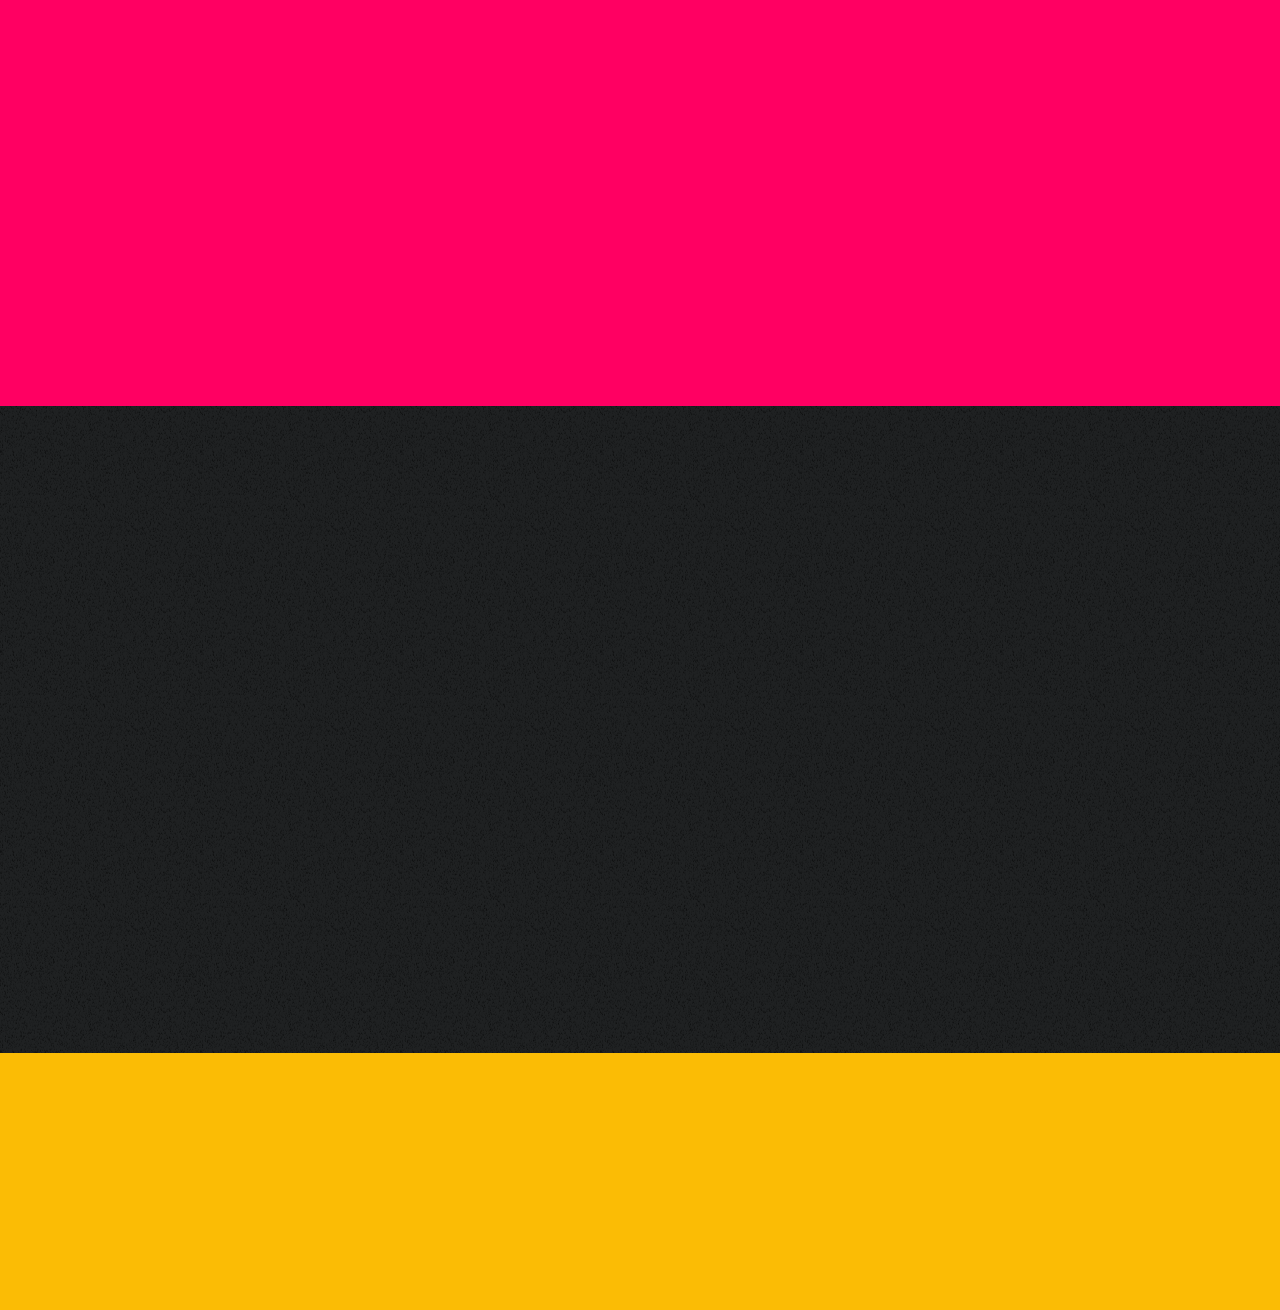
==== commit 83654fa6: "Update index.html" ====
--- a/phenomenonstudio.com/index.html
+++ b/phenomenonstudio.com/index.html
@@ -1,9 +1,6 @@
 
 <!DOCTYPE html>
 <html lang="en" class="" id="html" translate="no">
-
-<!-- Mirrored from phenomenonstudio.com/ by HTTrack Website Copier/3.x [XR&CO'2014], Mon, 03 Apr 2023 16:48:14 GMT -->
-<!-- Added by HTTrack --><meta http-equiv="content-type" content="text/html;charset=UTF-8" /><!-- /Added by HTTrack -->
 <head>
 	<meta name="google" content="notranslate">
 	<meta charset="utf-8">
@@ -24,7 +21,7 @@
 	    />
 	</noscript>
 
-	<title>Full service studio for both startups and established businesses - Phenomenon</title>
+	<title>Full service studio for both startups and established businesses - KK SMART COM</title>
 	<meta name='robots' content='index, follow, max-image-preview:large, max-snippet:-1, max-video-preview:-1' />
 
 	<!-- This site is optimized with the Yoast SEO Premium plugin v18.3 (Yoast SEO v20.0) - https://yoast.com/wordpress/plugins/seo/ -->
@@ -162,19 +159,16 @@
   	block_scroll=true;
   	can_go=true;
 </script>
-
-<video class="vns" style="width: 0;height: 0;position: absolute;left: -1px;visibility: visible!important;" preload="none" id="main-video2" srcset="wp-content/showreel_kksmartcom_off.MP4"  controls=""></video>
+<video class="vns" style="width: 0;height: 0;position: absolute;left: -1px;visibility: visible!important;" preload="none" id="main-video2" controls>
+  <iframe style="width: 0;height: 0;position: absolute;left: -1px;visibility: visible!important;" preload="none" allow="autoplay" id="main-video2" src="https://drive.google.com/file/d/1SbQBXA_rWYHjHByIqch_P9b-4Trh3roo/preview" controls></iframe>
+</video>
 <div class="screen1 black-background section" id="main-screen-load">
 	<div class="wrap view hidden-block hidd_block">
 		<div style="display: none;"><h1>Company for web design and website development</h1></div>
 		<h2 class="view h1">We connect <b>brands</b> to their<br> goals</h2>
-		<picture>
-		<source media="(min-width: 1600px)" srcset="wp-content/uploads/2021/09/decor1.png">
-		<source media="(max-width: 1100px)" srcset="wp-content/uploads/2021/09/Layer-5-3-mob.png">
-		<source media="(min-width: 1101px) and (max-width:1599px)" srcset="wp-content/uploads/2021/09/decor1pc.png">
-		<img width="182" height="185" class="flying-image fi1 view fadein delay1-2" loading="lazy" src="wp-content/uploads/2021/09/decor1pc.png" id="fi1" alt="Home - Photo 2"></picture>		<div  class="fixed-background">
+		<picture><source media="(min-width: 1600px)" srcset="wp-content/uploads/2021/09/decor1.png"><source media="(max-width: 1100px)" srcset="wp-content/uploads/2021/09/Layer-5-3-mob.png"><source media="(min-width: 1101px) and (max-width:1599px)" srcset="wp-content/uploads/2021/09/decor1pc.png"><img width="182" height="185" class="flying-image fi1 view fadein delay1-2" loading="lazy" src="wp-content/uploads/2021/09/decor1pc.png" id="fi1" alt="Home - Photo 2"></picture>		<div  class="fixed-background">
 			<div class="video-wrap"> 
-				<video width="1300" height="730" src="wp-content/showreel_kksmartcom_off.MP4"  class="view-video view fadein delay0-7" id="main-video" muted="" loop="" autoplay="" playsinline=""></video>
+				<iframe width="1300" height="730" src="https://drive.google.com/file/d/1SbQBXA_rWYHjHByIqch_P9b-4Trh3roo/preview" class="view-video view fadein delay0-7" id="main-video" muted="" loop="" autoplay="" playsinline=""></iframe>
 			</div>
 			
 			<button class="circle-btn play_video black"><span><svg width="11" height="11" viewBox="0 0 11 11" fill="none" xmlns="http://www.w3.org/2000/svg">
@@ -290,8 +284,8 @@
 							</div>
 			<div class="w60">
 				<h2 class="section-heading">
-					<div class="pc-visible">Phenomenon in <strong>facts</strong> and <strong>figures</strong></div>
-<div class="mob-visible">Phenomenon in <strong>facts</strong> and <strong>figures</strong></div>									</h2>
+					<div class="pc-visible">KK SMART COM in <strong>facts</strong> and <strong>figures</strong></div>
+<div class="mob-visible">KK SMART COM in <strong>facts</strong> and <strong>figures</strong></div>									</h2>
 				<p>	
 					The professional community’s big hitters have recognized our stellar work and superb results. 									</p>
 								
@@ -304,10 +298,10 @@
 					<span>The Best Agency by <br>Upwork 2020</span>
 				</div>
 				<div class="inaw2 in_aw_desc">
-					<span>TOP UKRAINE B2B<br> COMPANY «CREATIVE & <br>DESIGN» 2021</span>
+					<span>TOP AFRICA B2B<br> COMPANY «CREATIVE & <br>DESIGN» 2021</span>
 				</div>
 				<div class="inaw3 in_aw_desc">
-					<span>TOP UKRAINE B2B <br>COMPANY <br>«DEVELOPERS» 2021</span>
+					<span>TOP AFRICA B2B <br>COMPANY <br>«DEVELOPERS» 2021</span>
 				</div>
 			</div>
 		</div>
@@ -413,15 +407,15 @@
                         <h1 class="section-heading">Drop us <br>a line!</h1>
                     </div>
                     <div class="socs-wrap view textslide cwfl">
-                        <a href="mailto:hello@phenomenon-studio.com" class="line-animation email">hello@phenomenon-studio.com<!--<img src="https://phenomenonstudio.com/wp-content/themes/phenomenon/img/45degarrow.svg" alt="">--></a> 
-                        <img src="wp-content/themes/phenomenon/img/copy.svg" data-text="hello@phenomenon-studio.com" class="email_to_copy2 copyme"  alt="">
+                        <a href="mailto:hello@kksmartcom.com" class="line-animation email">hello@kksmartcom.com<!--<img src="https://phenomenonstudio.com/wp-content/themes/phenomenon/img/45degarrow.svg" alt="">--></a> 
+                        <img src="wp-content/themes/phenomenon/img/copy.svg" data-text="hello@kksmartcom.com" class="email_to_copy2 copyme"  alt="">
                     </div>
                 </div>
                 
                 <div class="socs-wrap view textslide">
                     <div class="to-copy-email">
-                        <a href="mailto:hello@phenomenon-studio.com" class="line-animation email">hello@phenomenon-studio.com<!--<img src="https://phenomenonstudio.com/wp-content/themes/phenomenon/img/45degarrow.svg" alt="">--></a> 
-                        <img src="wp-content/themes/phenomenon/img/copy.svg" data-text="hello@phenomenon-studio.com" class="email_to_copy pc-visible copyme"  alt="">
+                        <a href="mailto:hello@kksmartcom.com" class="line-animation email">hello@kksmartcom.com<!--<img src="https://kksmartcom.com/wp-content/themes/phenomenon/img/45degarrow.svg" alt="">--></a> 
+                        <img src="wp-content/themes/phenomenon/img/copy.svg" data-text="hello@kksmartcom.com" class="email_to_copy pc-visible copyme"  alt="">
                     </div>
                 
                     <div class="socs view textslide">
@@ -526,7 +520,7 @@
 		<div class="wrap">
 			<div class="flex-row bottom" id="clutch-widget-wrap">
 				
-				<p>Phenomenon © 2023 <b>/</b> Poland, Warsaw <b>/</b> Ukraine, Lviv<!--<br><a style="color: white;" href="/sitemap/">Sitemap</a>--></p>
+				<p>KK SMART COM © 2023 <b>/</b> Cotonou, Benin <b>/</b> Lomé, Togo<!--<br><a style="color: white;" href="/sitemap/">Sitemap</a>--></p>
 								<div class="widgets-wrap">
 					<a href="https://www.upwork.com/o/companies/~01cc610e617df9d647/" target="_blank" class="upwork_link"><img src="wp-content/themes/phenomenon/img/upwork.svg" alt=""></a>
 					<a href="https://experts.webflow.com/profile/phenomenon-studio" target="_blank" class="webflow_link"><img src="wp-content/themes/phenomenon/img/webflow%20experts.svg" alt=""></a>
@@ -557,7 +551,7 @@
                             Do you need help bringing an idea into fruition?
                         </div>  
                         <div class="l-wrap">
-                            <a href="mailto:hello@phenomenon-studio.com" class="line-animation email">hello@phenomenon-studio.com</a> 
+                            <a href="mailto:hello@kksmartcom.com" class="line-animation email">hello@kksmartcom.com</a> 
                             <img src="wp-content/themes/phenomenon/img/copy.svg" data-text="hello@phenomenon-studio.com" class="copyme"  alt="">
                         </div>
                     </div>
@@ -710,6 +704,4 @@
 
 
 </body>
-
-<!-- Mirrored from phenomenonstudio.com/ by HTTrack Website Copier/3.x [XR&CO'2014], Mon, 03 Apr 2023 16:48:54 GMT -->
 </html>
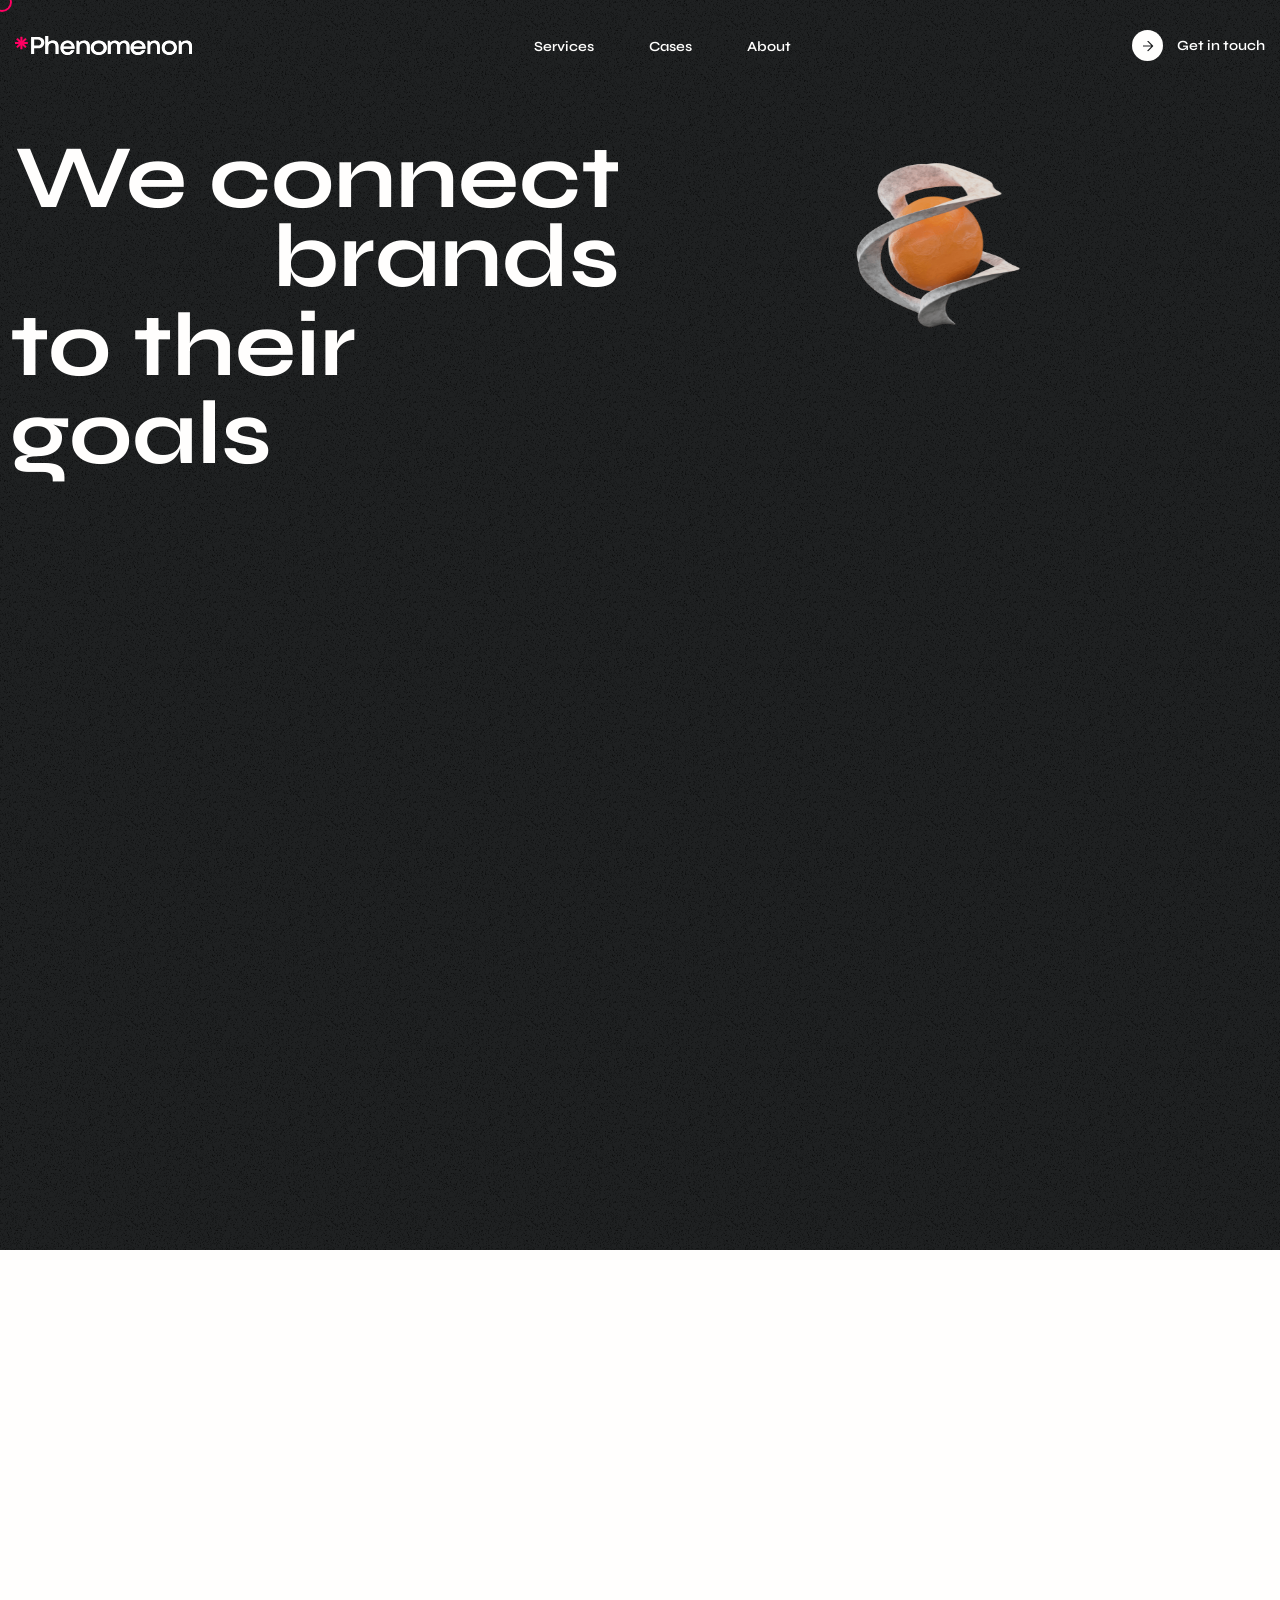
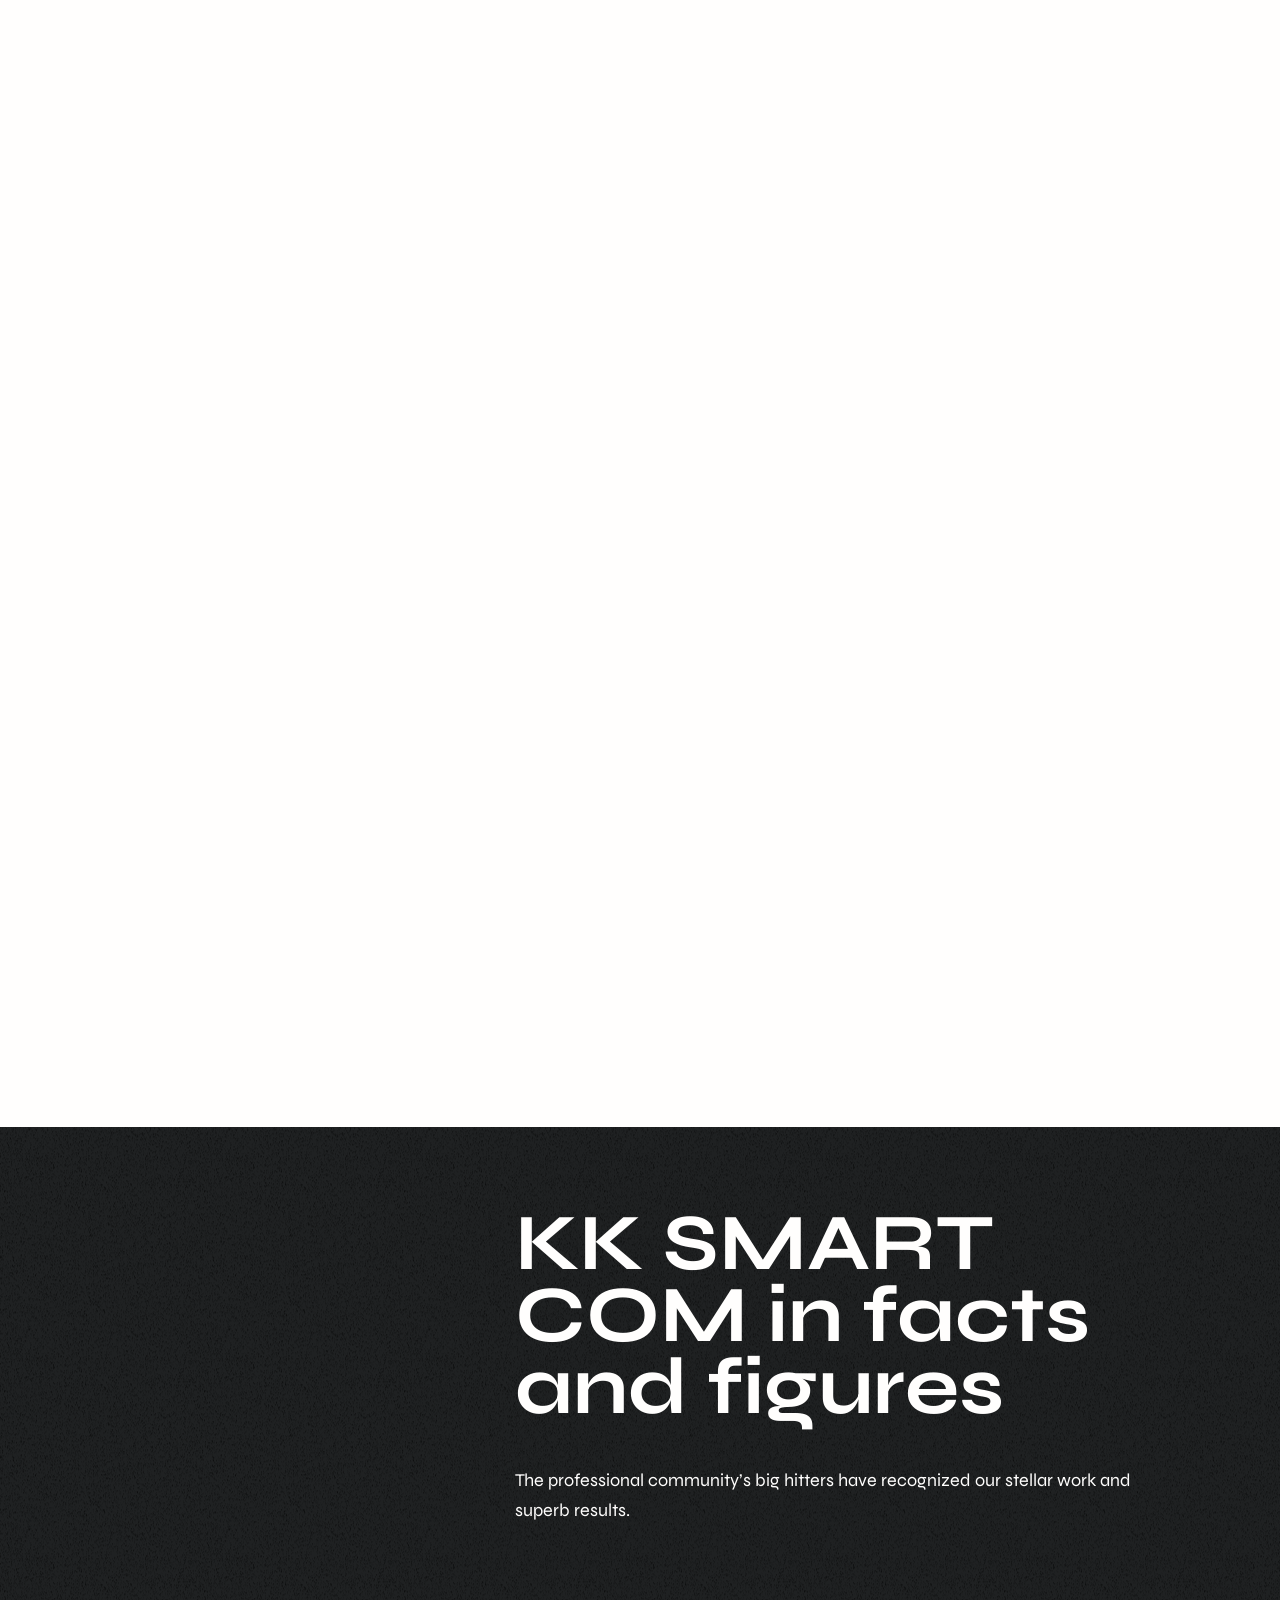
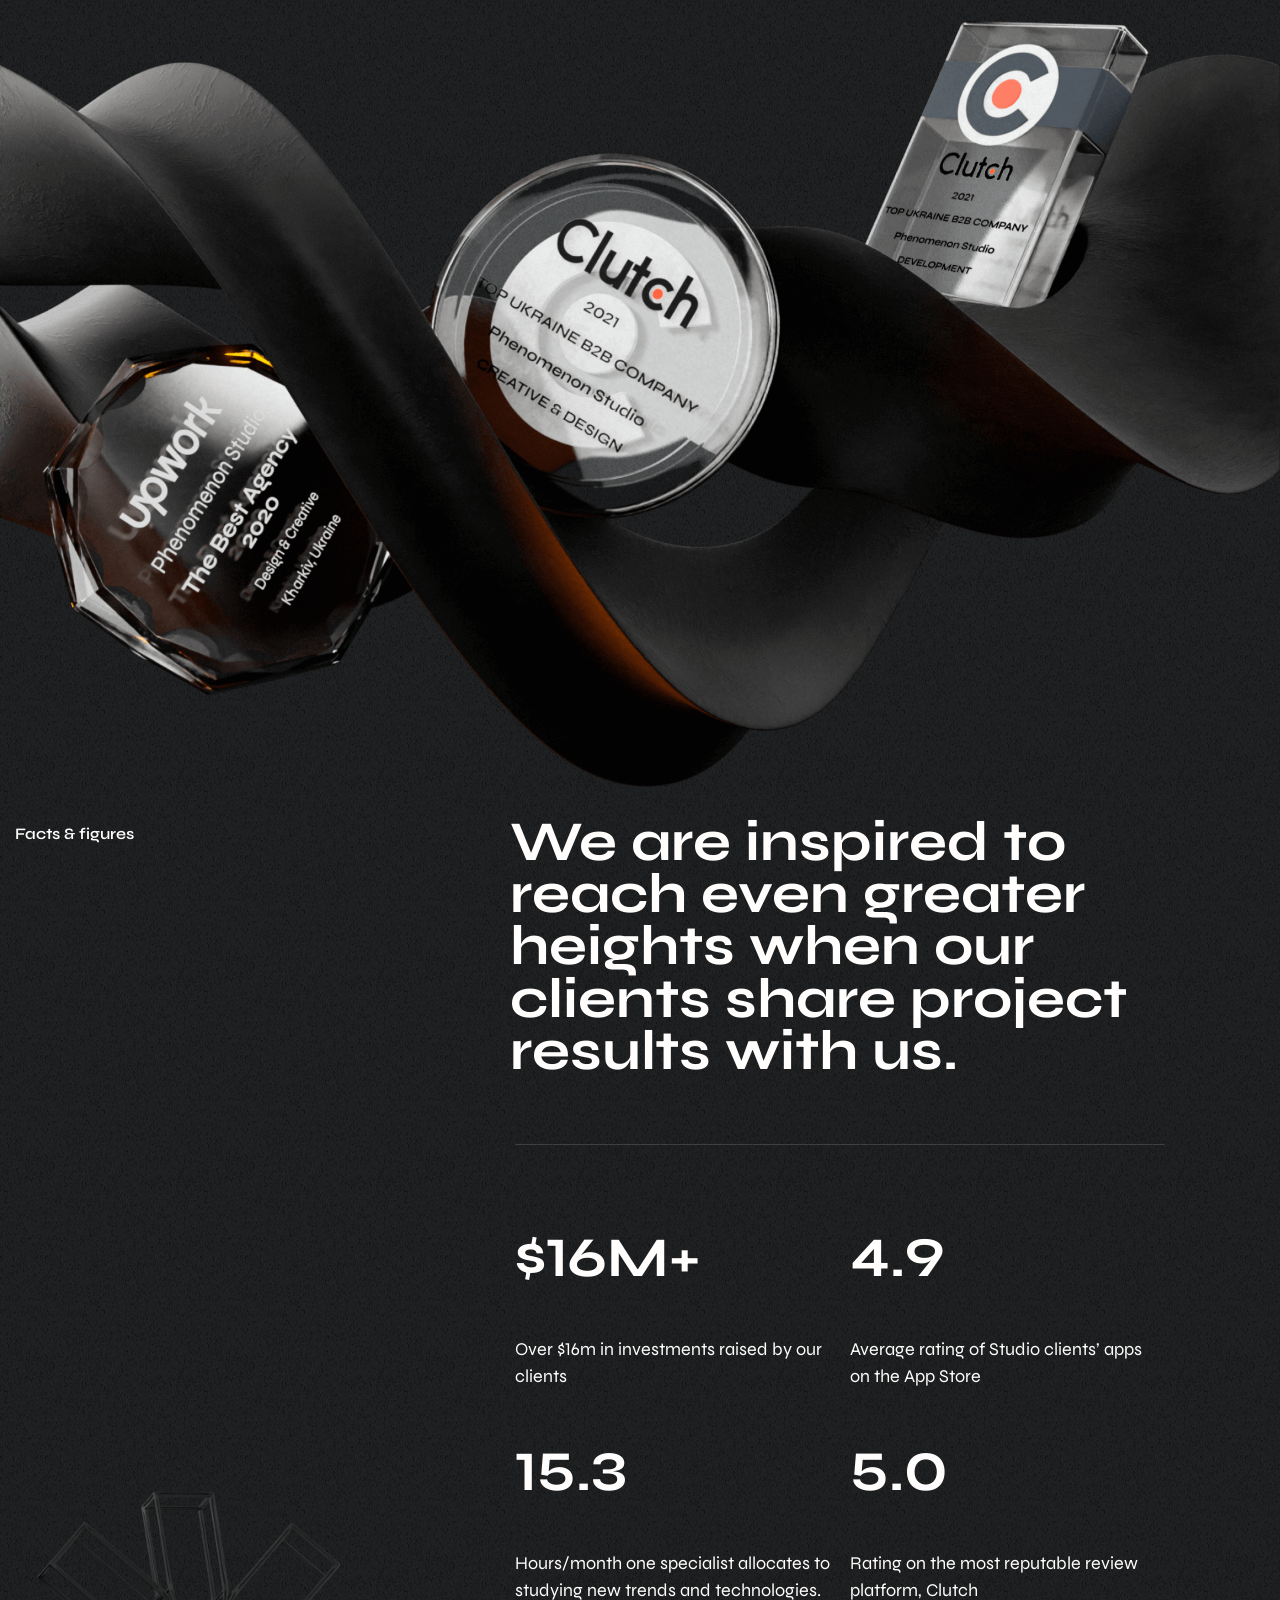
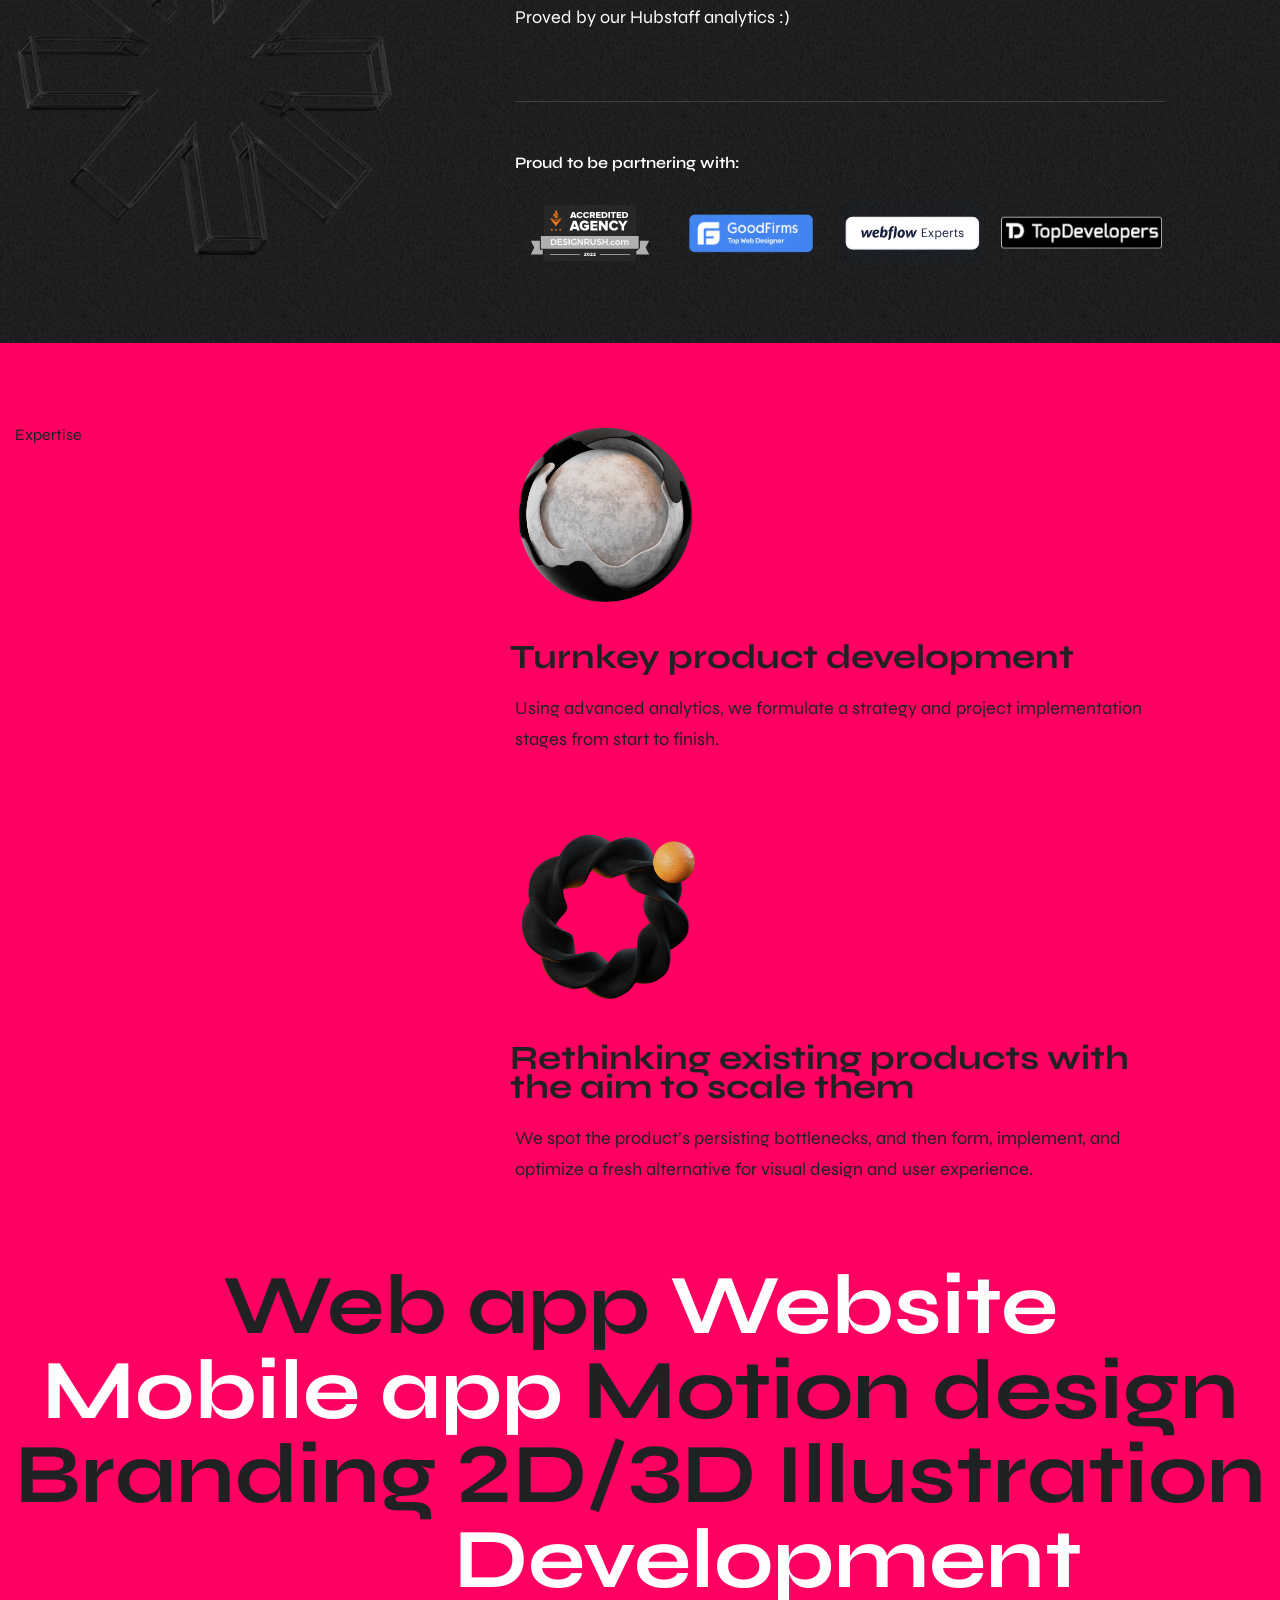
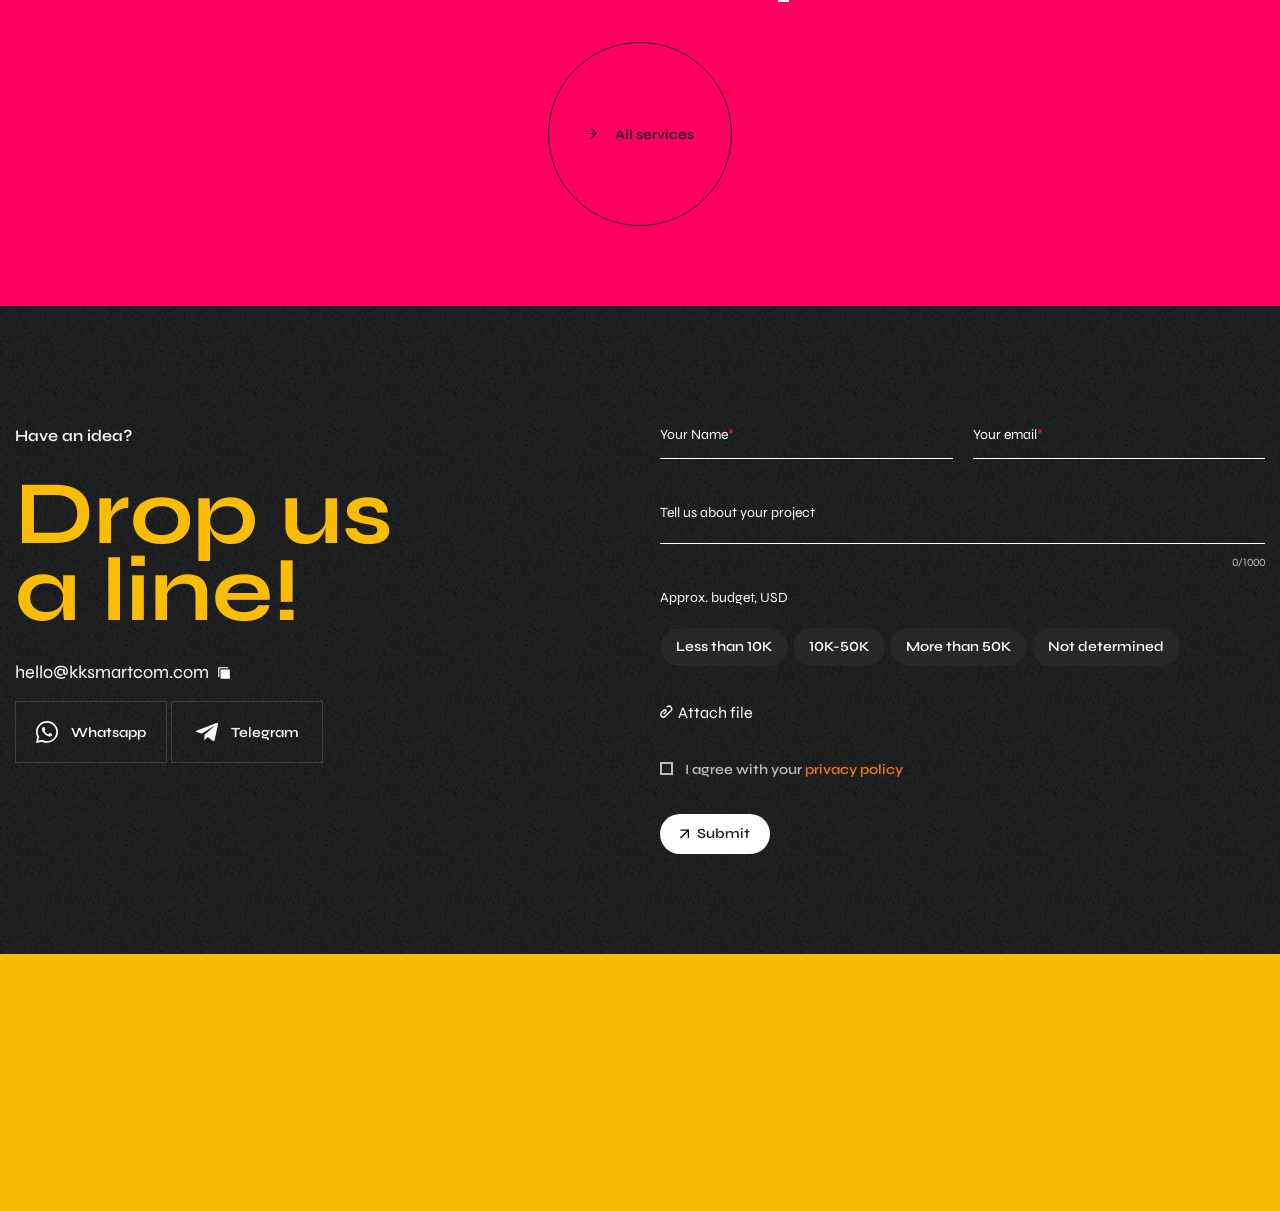
==== commit 892e9bc4: "Update index.html" ====
--- a/phenomenonstudio.com/index.html
+++ b/phenomenonstudio.com/index.html
@@ -160,7 +160,7 @@
   	can_go=true;
 </script>
 <video class="vns" style="width: 0;height: 0;position: absolute;left: -1px;visibility: visible!important;" preload="none" id="main-video2" controls>
-  <iframe style="width: 0;height: 0;position: absolute;left: -1px;visibility: visible!important;" preload="none" allow="autoplay" id="main-video2" src="https://drive.google.com/file/d/1SbQBXA_rWYHjHByIqch_P9b-4Trh3roo/preview" controls></iframe>
+  <iframe src="https://drive.google.com/file/d/1SbQBXA_rWYHjHByIqch_P9b-4Trh3roo/preview" width="100%" height="720" allow="autoplay"></iframe>
 </video>
 <div class="screen1 black-background section" id="main-screen-load">
 	<div class="wrap view hidden-block hidd_block">
@@ -168,7 +168,7 @@
 		<h2 class="view h1">We connect <b>brands</b> to their<br> goals</h2>
 		<picture><source media="(min-width: 1600px)" srcset="wp-content/uploads/2021/09/decor1.png"><source media="(max-width: 1100px)" srcset="wp-content/uploads/2021/09/Layer-5-3-mob.png"><source media="(min-width: 1101px) and (max-width:1599px)" srcset="wp-content/uploads/2021/09/decor1pc.png"><img width="182" height="185" class="flying-image fi1 view fadein delay1-2" loading="lazy" src="wp-content/uploads/2021/09/decor1pc.png" id="fi1" alt="Home - Photo 2"></picture>		<div  class="fixed-background">
 			<div class="video-wrap"> 
-				<iframe width="1300" height="730" src="https://drive.google.com/file/d/1SbQBXA_rWYHjHByIqch_P9b-4Trh3roo/preview" class="view-video view fadein delay0-7" id="main-video" muted="" loop="" autoplay="" playsinline=""></iframe>
+				<iframe src="https://drive.google.com/file/d/1SbQBXA_rWYHjHByIqch_P9b-4Trh3roo/preview" width="100%" height="720" allow="autoplay"></iframe>
 			</div>
 			
 			<button class="circle-btn play_video black"><span><svg width="11" height="11" viewBox="0 0 11 11" fill="none" xmlns="http://www.w3.org/2000/svg">
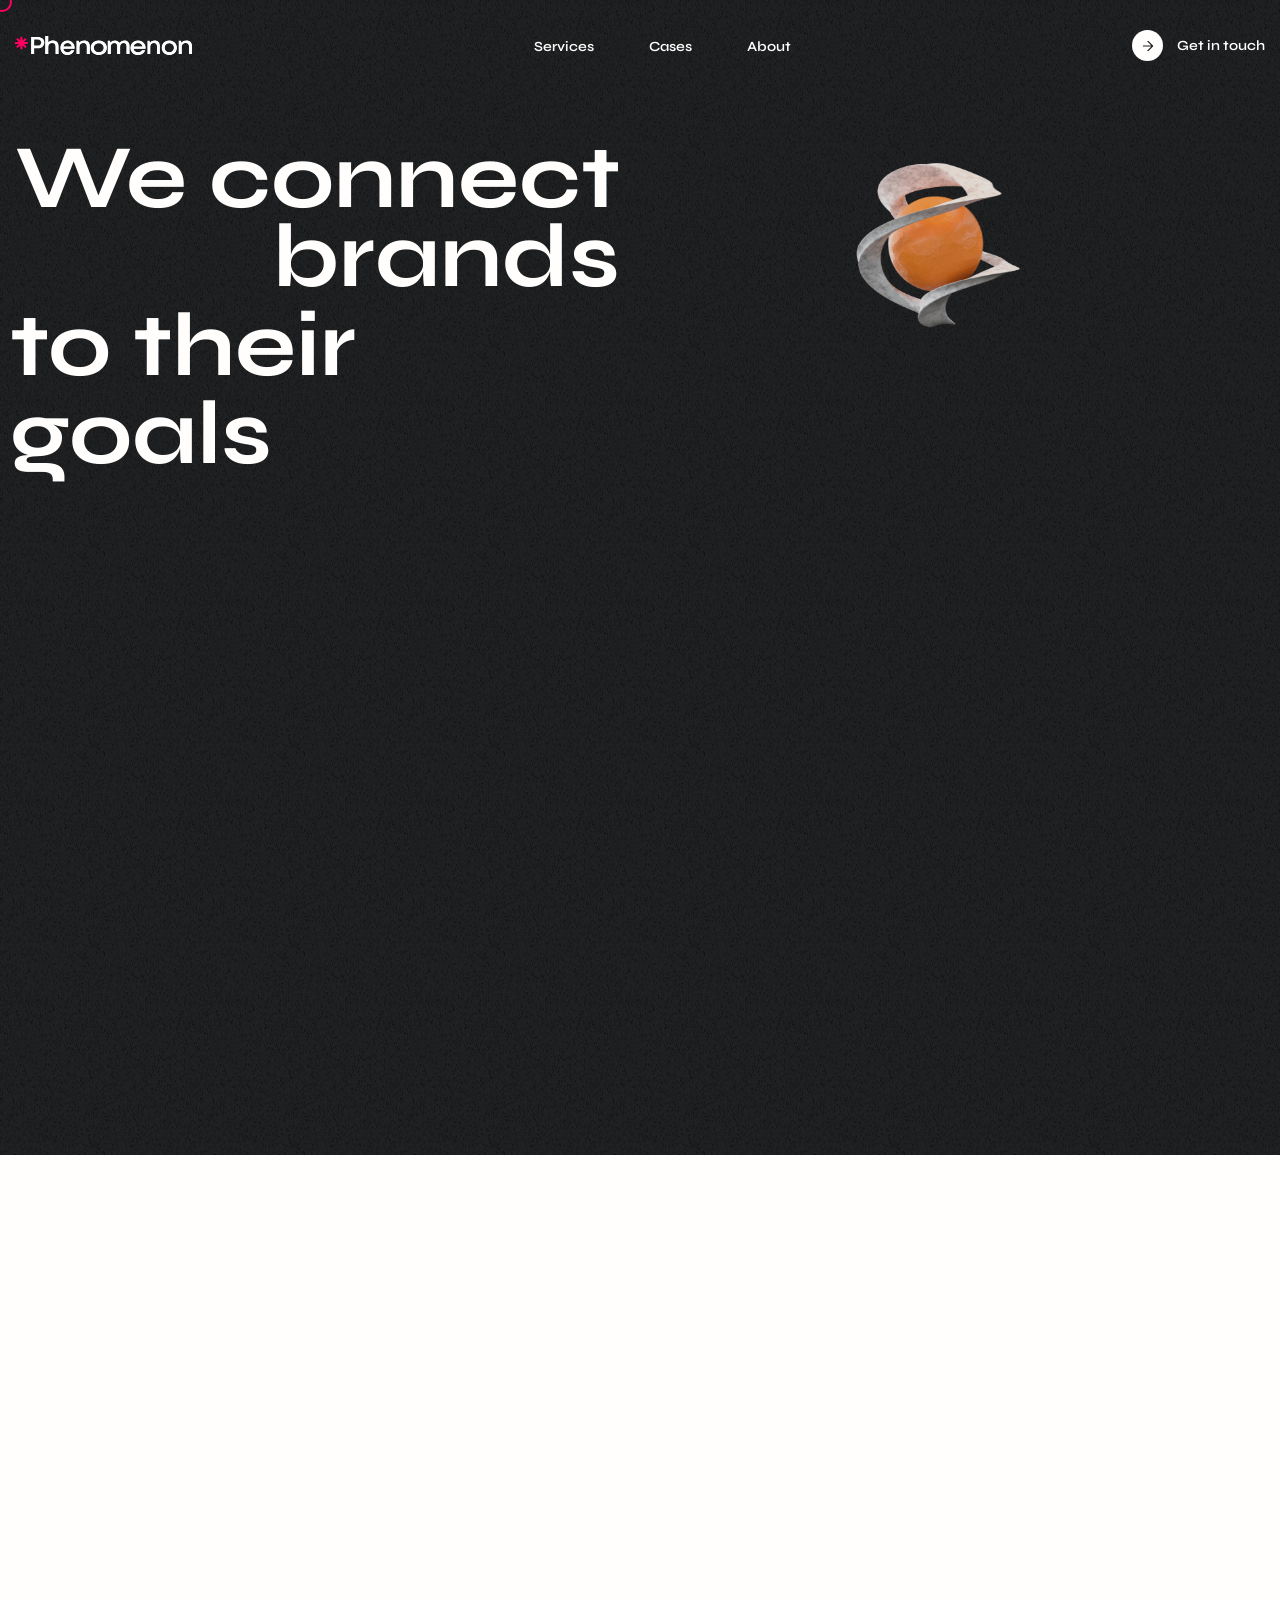
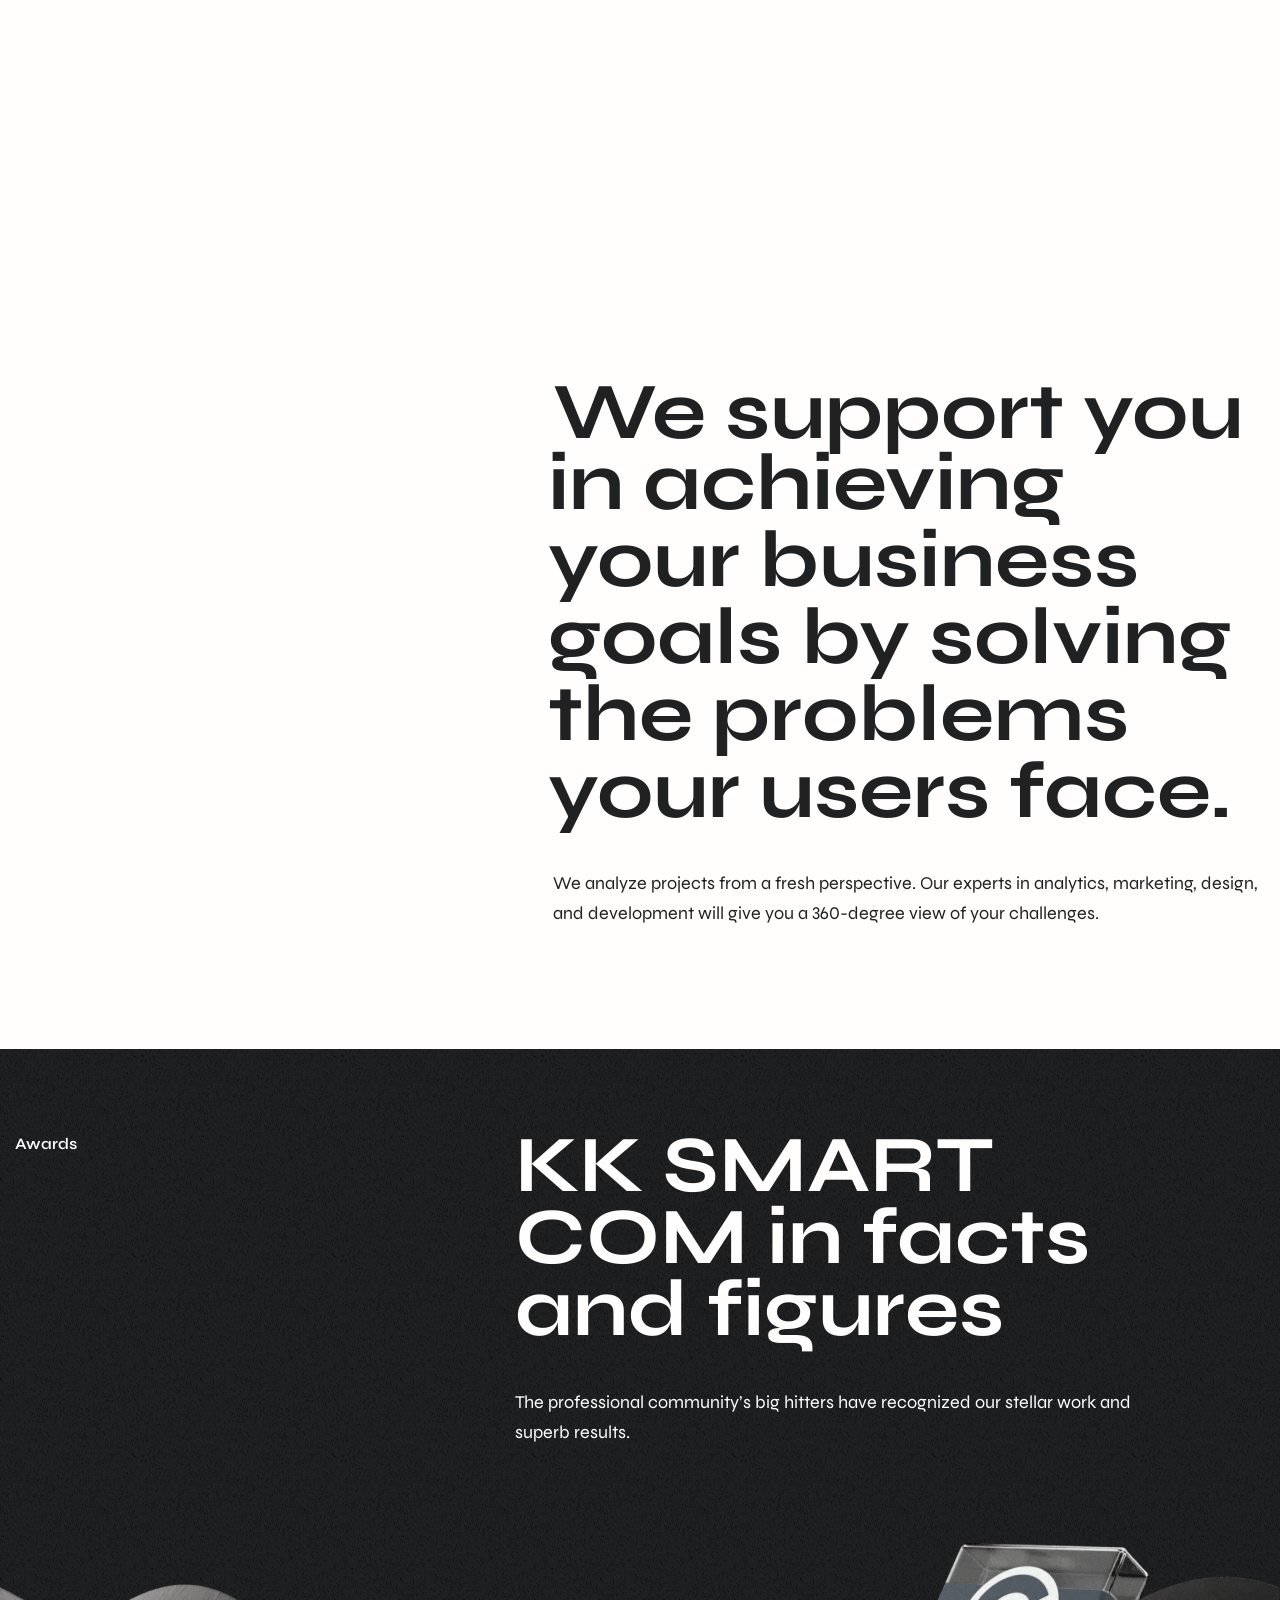
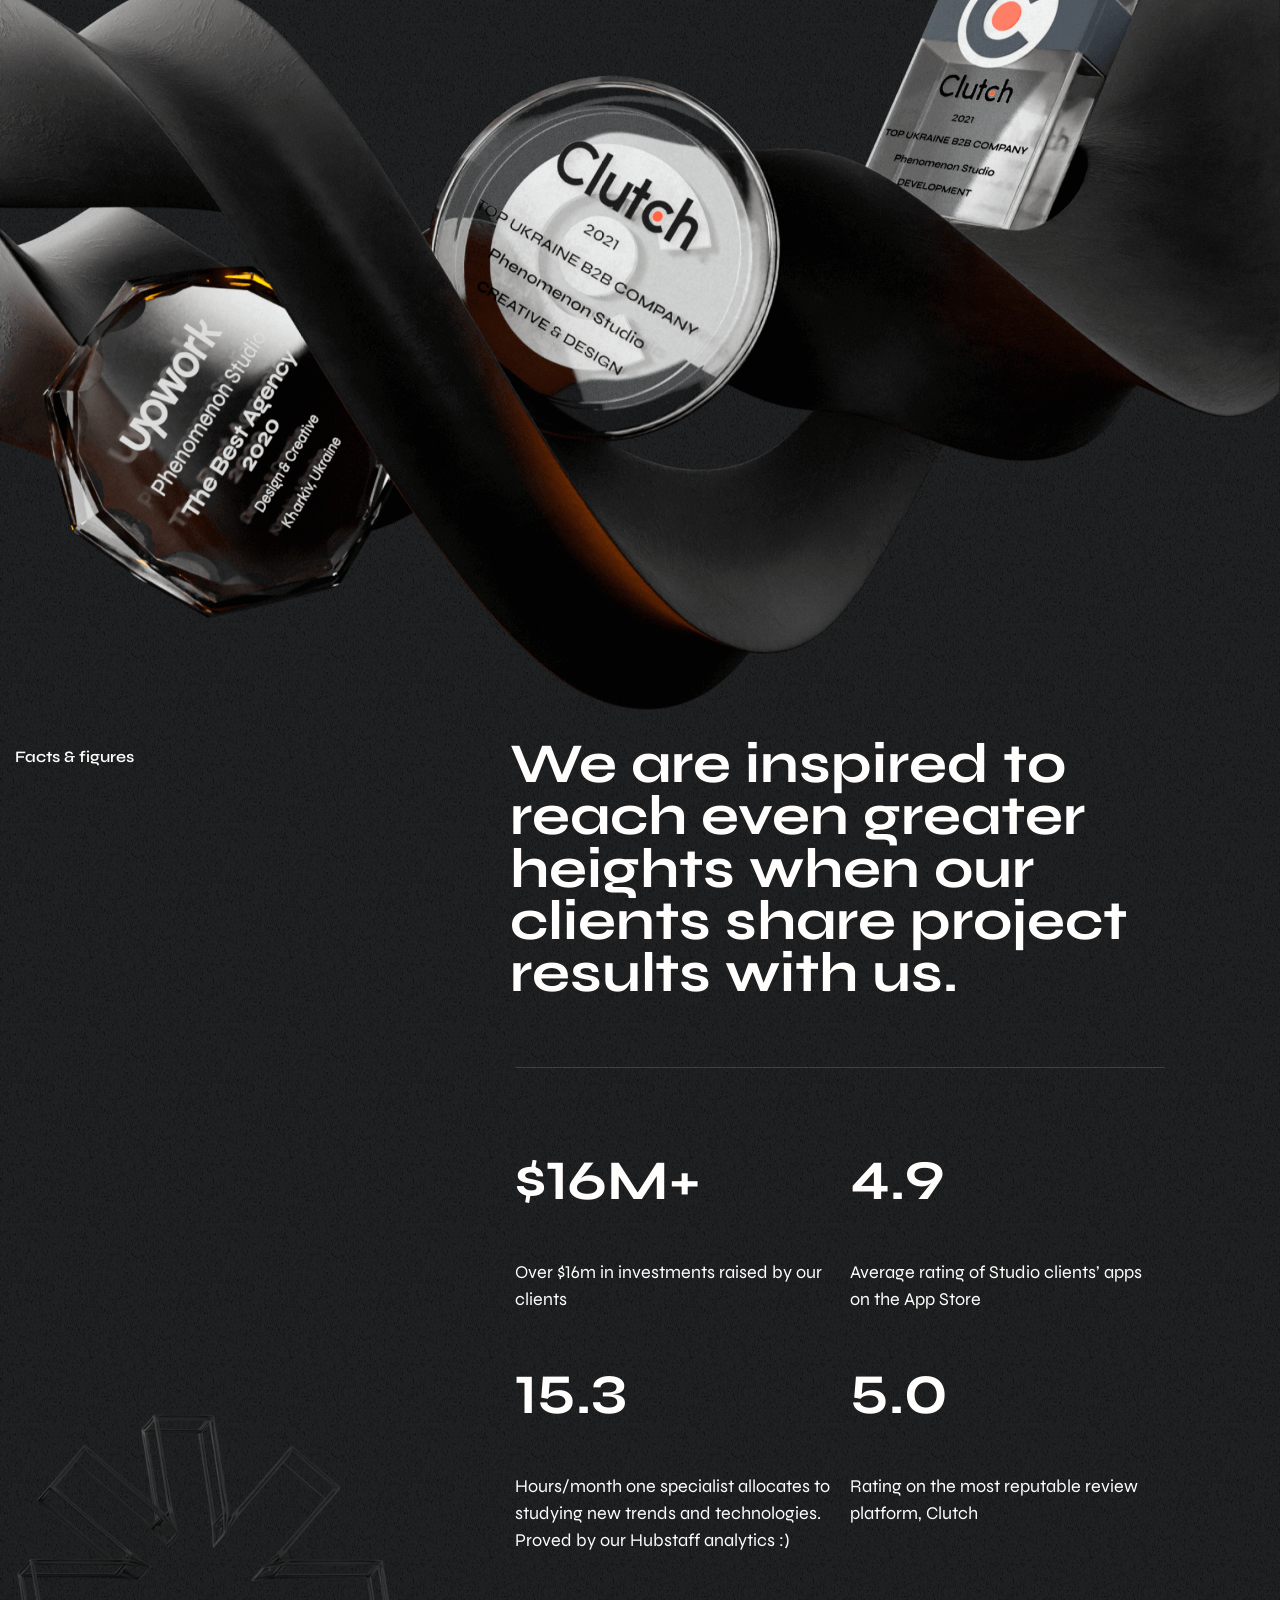
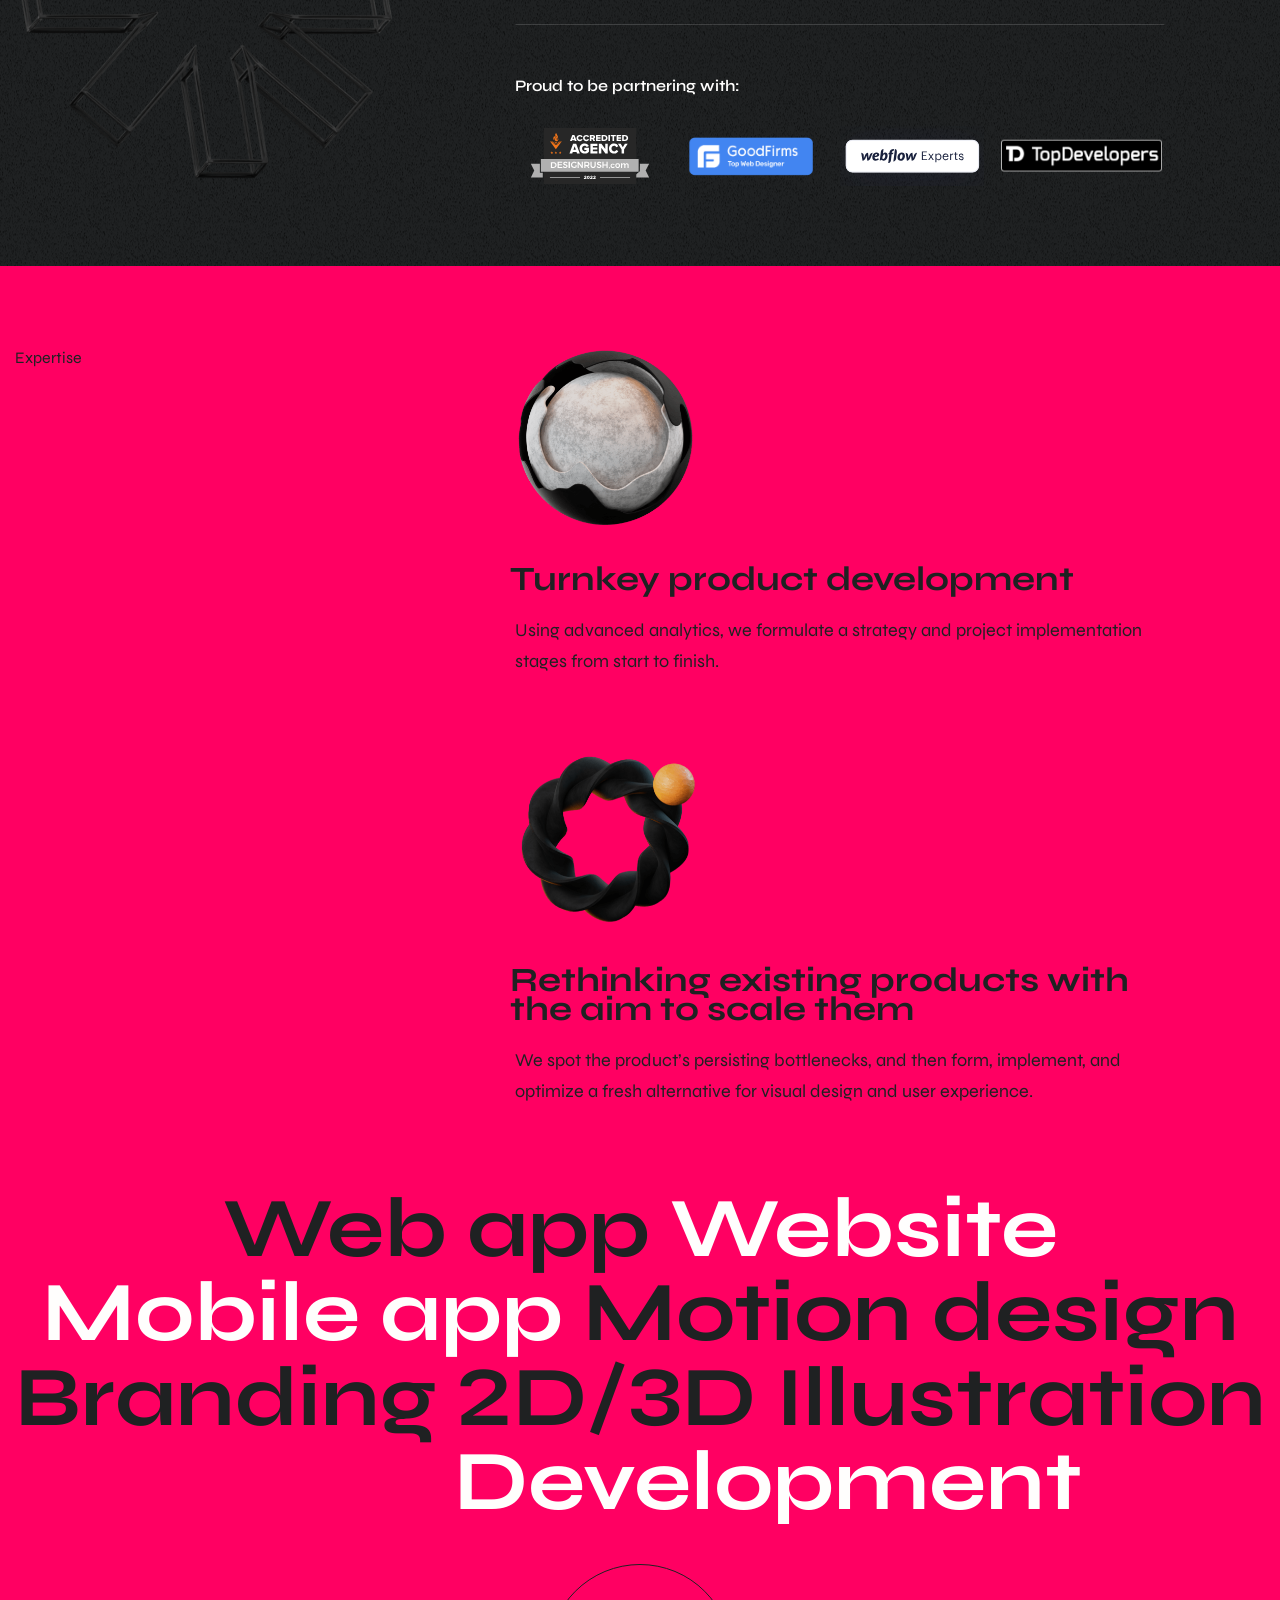
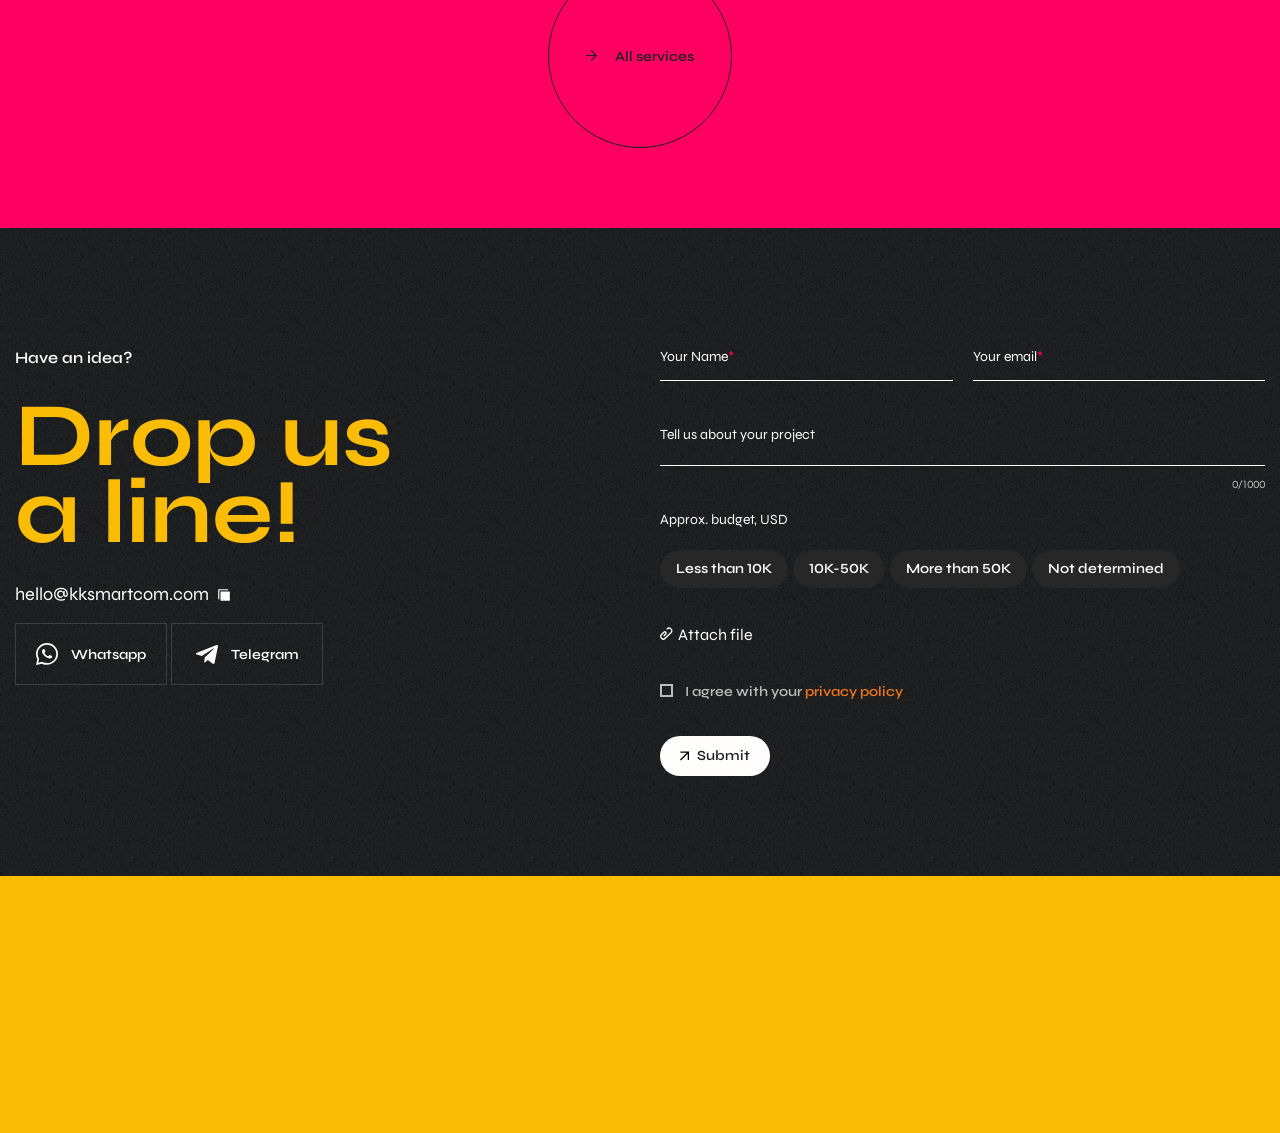
==== commit d418eafc: "Merge branch 'main' of https://github.com/KevinAHIAVEE/kevinahiavee.github.io" ====
--- a/phenomenonstudio.com/index.html
+++ b/phenomenonstudio.com/index.html
@@ -159,16 +159,19 @@
   	block_scroll=true;
   	can_go=true;
 </script>
-<video class="vns" style="width: 0;height: 0;position: absolute;left: -1px;visibility: visible!important;" preload="none" id="main-video2" controls>
-  <iframe src="https://drive.google.com/file/d/1SbQBXA_rWYHjHByIqch_P9b-4Trh3roo/preview" width="100%" height="720" allow="autoplay"></iframe>
-</video>
+
+<video class="vns" style="width: 0;height: 0;position: absolute;left: -1px;visibility: visible!important;" preload="none" id="main-video2" srcset="wp-content/showreel_kksmartcom_off.MP4"  controls=""></video>
 <div class="screen1 black-background section" id="main-screen-load">
 	<div class="wrap view hidden-block hidd_block">
 		<div style="display: none;"><h1>Company for web design and website development</h1></div>
 		<h2 class="view h1">We connect <b>brands</b> to their<br> goals</h2>
-		<picture><source media="(min-width: 1600px)" srcset="wp-content/uploads/2021/09/decor1.png"><source media="(max-width: 1100px)" srcset="wp-content/uploads/2021/09/Layer-5-3-mob.png"><source media="(min-width: 1101px) and (max-width:1599px)" srcset="wp-content/uploads/2021/09/decor1pc.png"><img width="182" height="185" class="flying-image fi1 view fadein delay1-2" loading="lazy" src="wp-content/uploads/2021/09/decor1pc.png" id="fi1" alt="Home - Photo 2"></picture>		<div  class="fixed-background">
+		<picture>
+		<source media="(min-width: 1600px)" srcset="wp-content/uploads/2021/09/decor1.png">
+		<source media="(max-width: 1100px)" srcset="wp-content/uploads/2021/09/Layer-5-3-mob.png">
+		<source media="(min-width: 1101px) and (max-width:1599px)" srcset="wp-content/uploads/2021/09/decor1pc.png">
+		<img width="182" height="185" class="flying-image fi1 view fadein delay1-2" loading="lazy" src="wp-content/uploads/2021/09/decor1pc.png" id="fi1" alt="Home - Photo 2"></picture>		<div  class="fixed-background">
 			<div class="video-wrap"> 
-				<iframe src="https://drive.google.com/file/d/1SbQBXA_rWYHjHByIqch_P9b-4Trh3roo/preview" width="100%" height="720" allow="autoplay"></iframe>
+				<video width="1300" height="730" src="wp-content/showreel_kksmartcom_off.MP4"  class="view-video view fadein delay0-7" id="main-video" muted="" loop="" autoplay="" playsinline=""></video>
 			</div>
 			
 			<button class="circle-btn play_video black"><span><svg width="11" height="11" viewBox="0 0 11 11" fill="none" xmlns="http://www.w3.org/2000/svg">
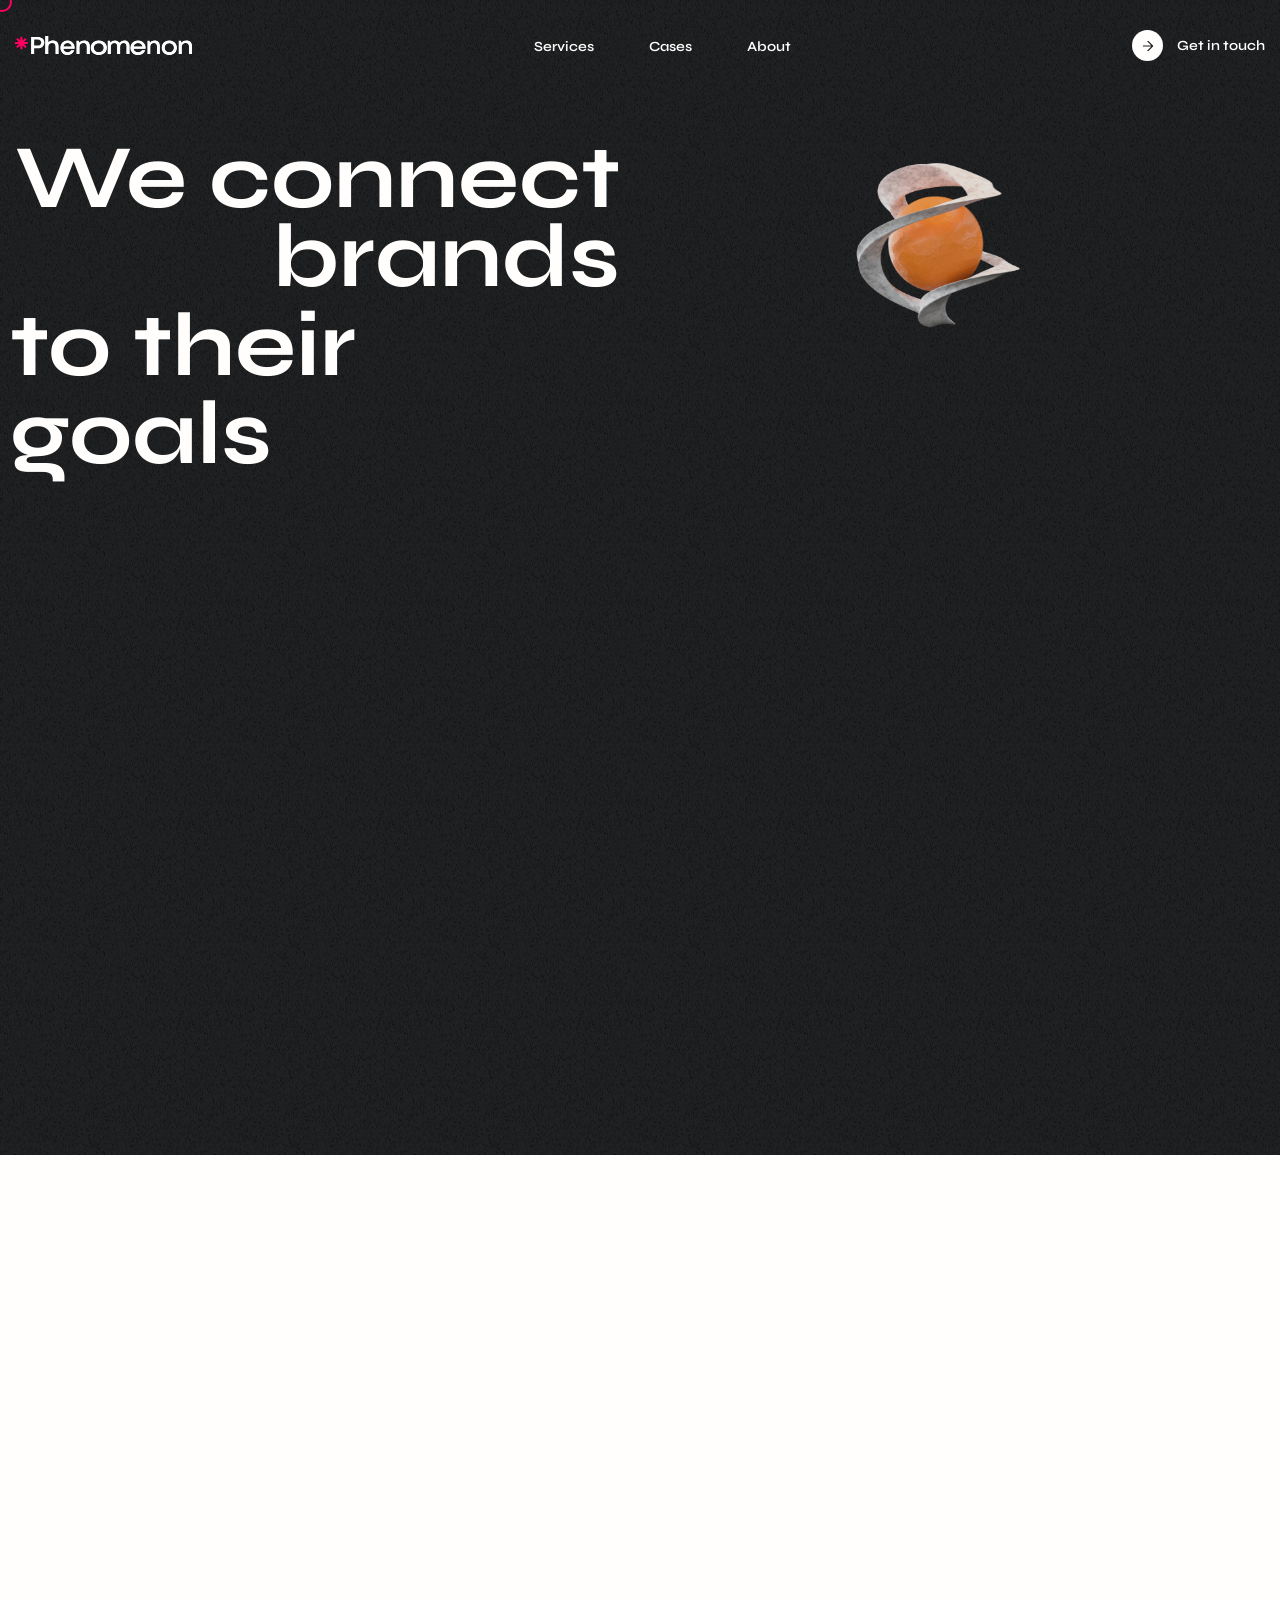
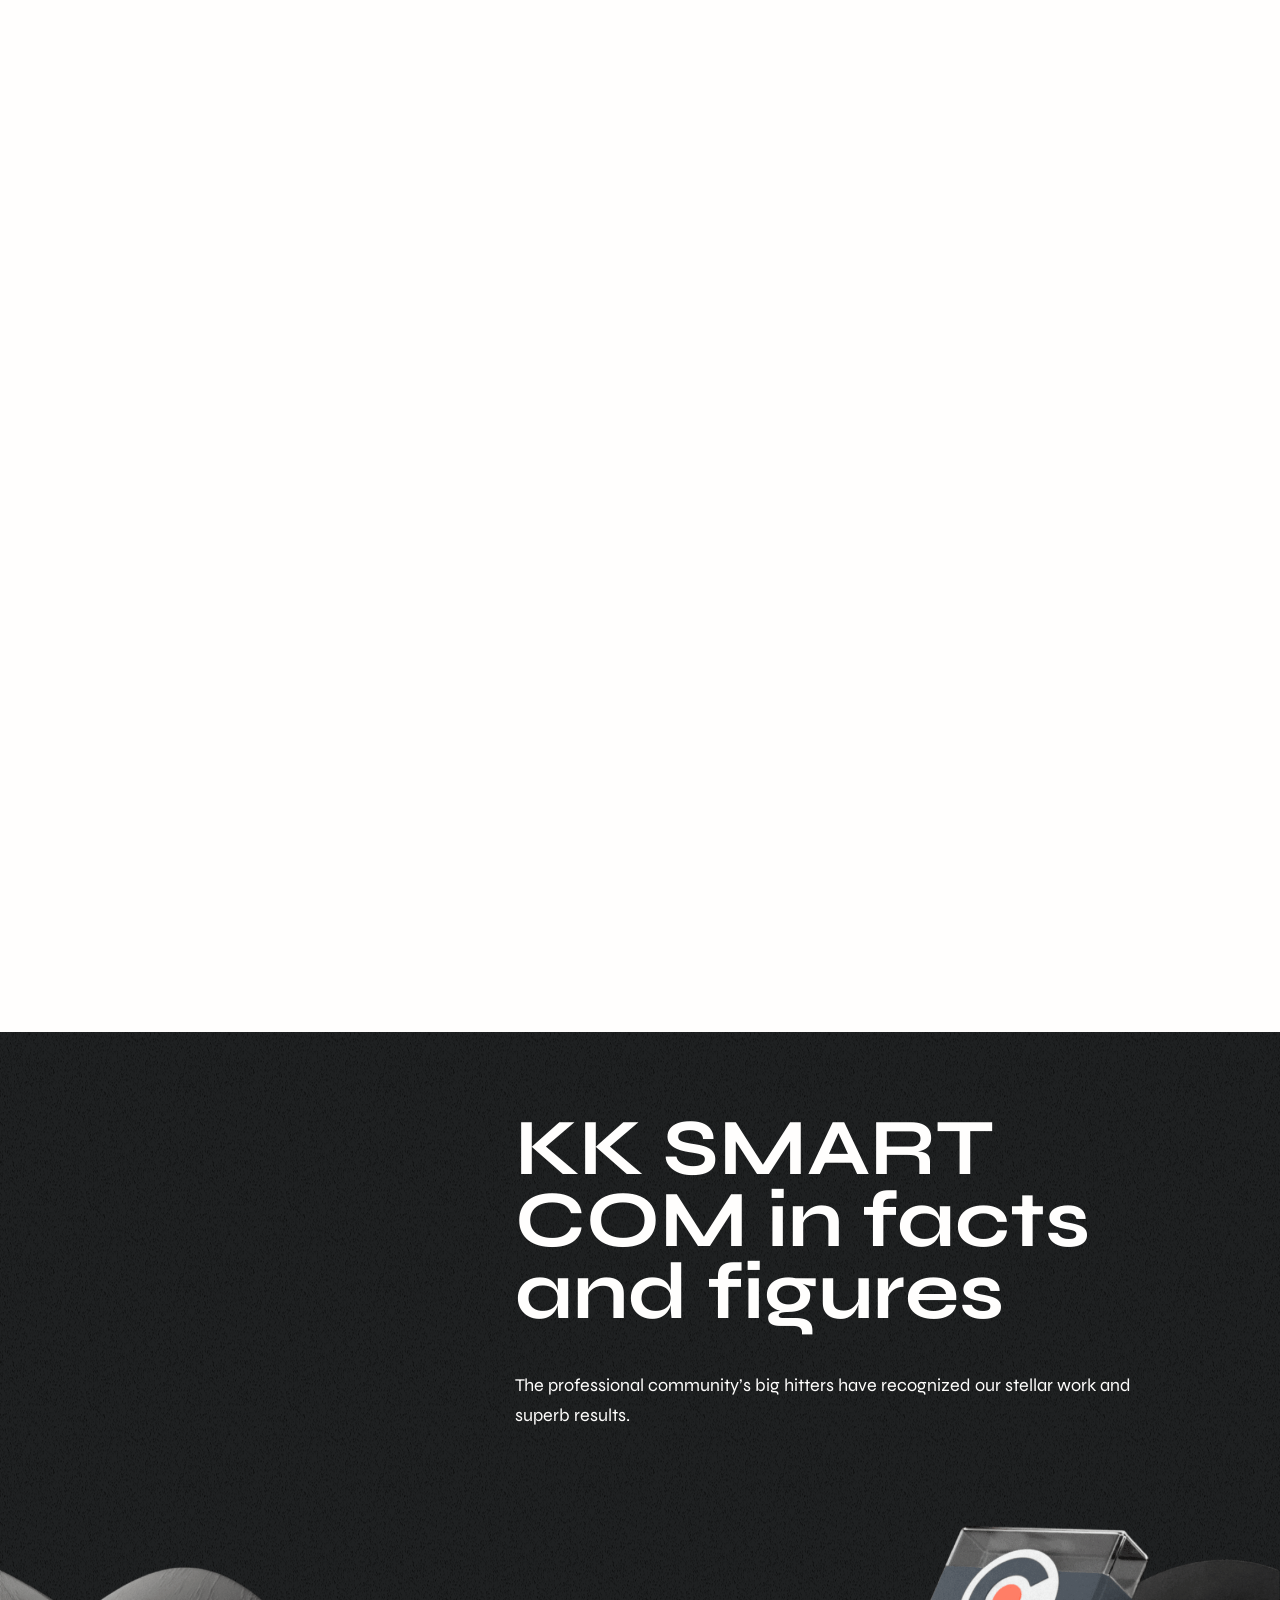
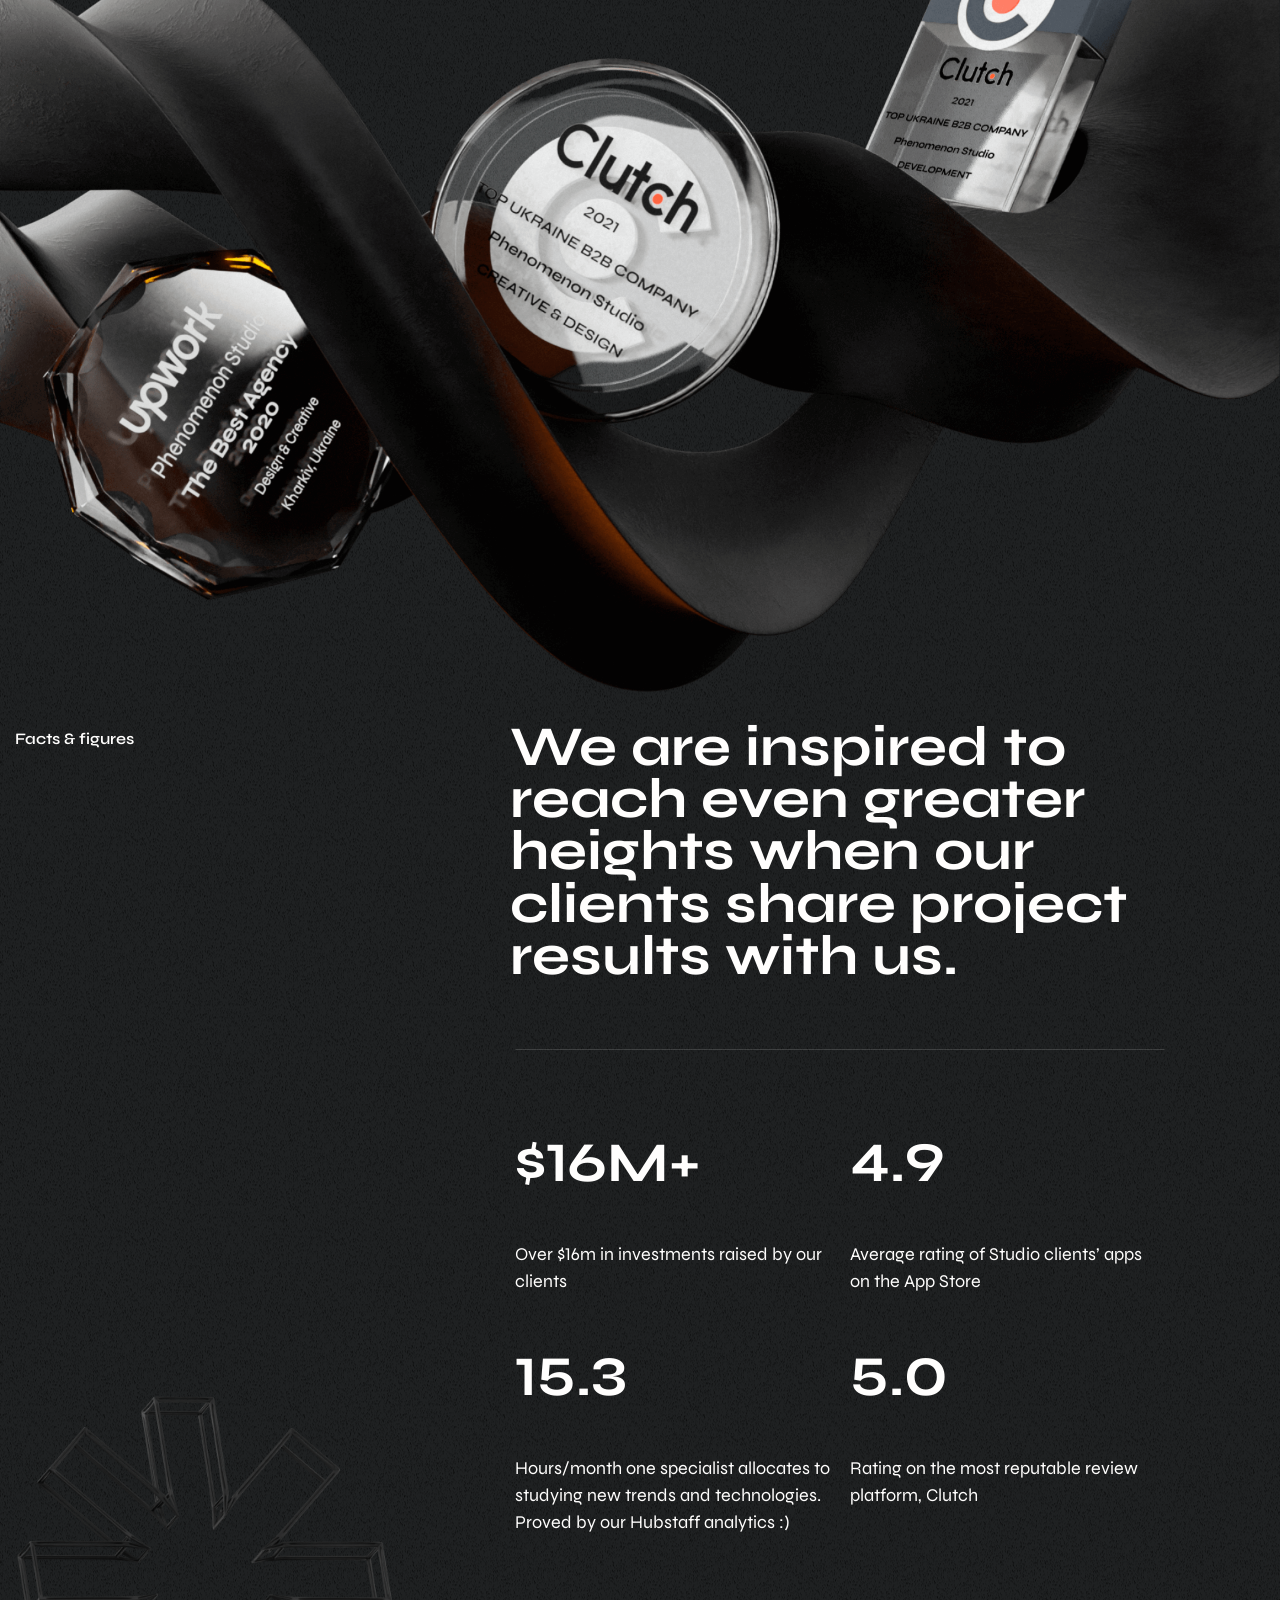
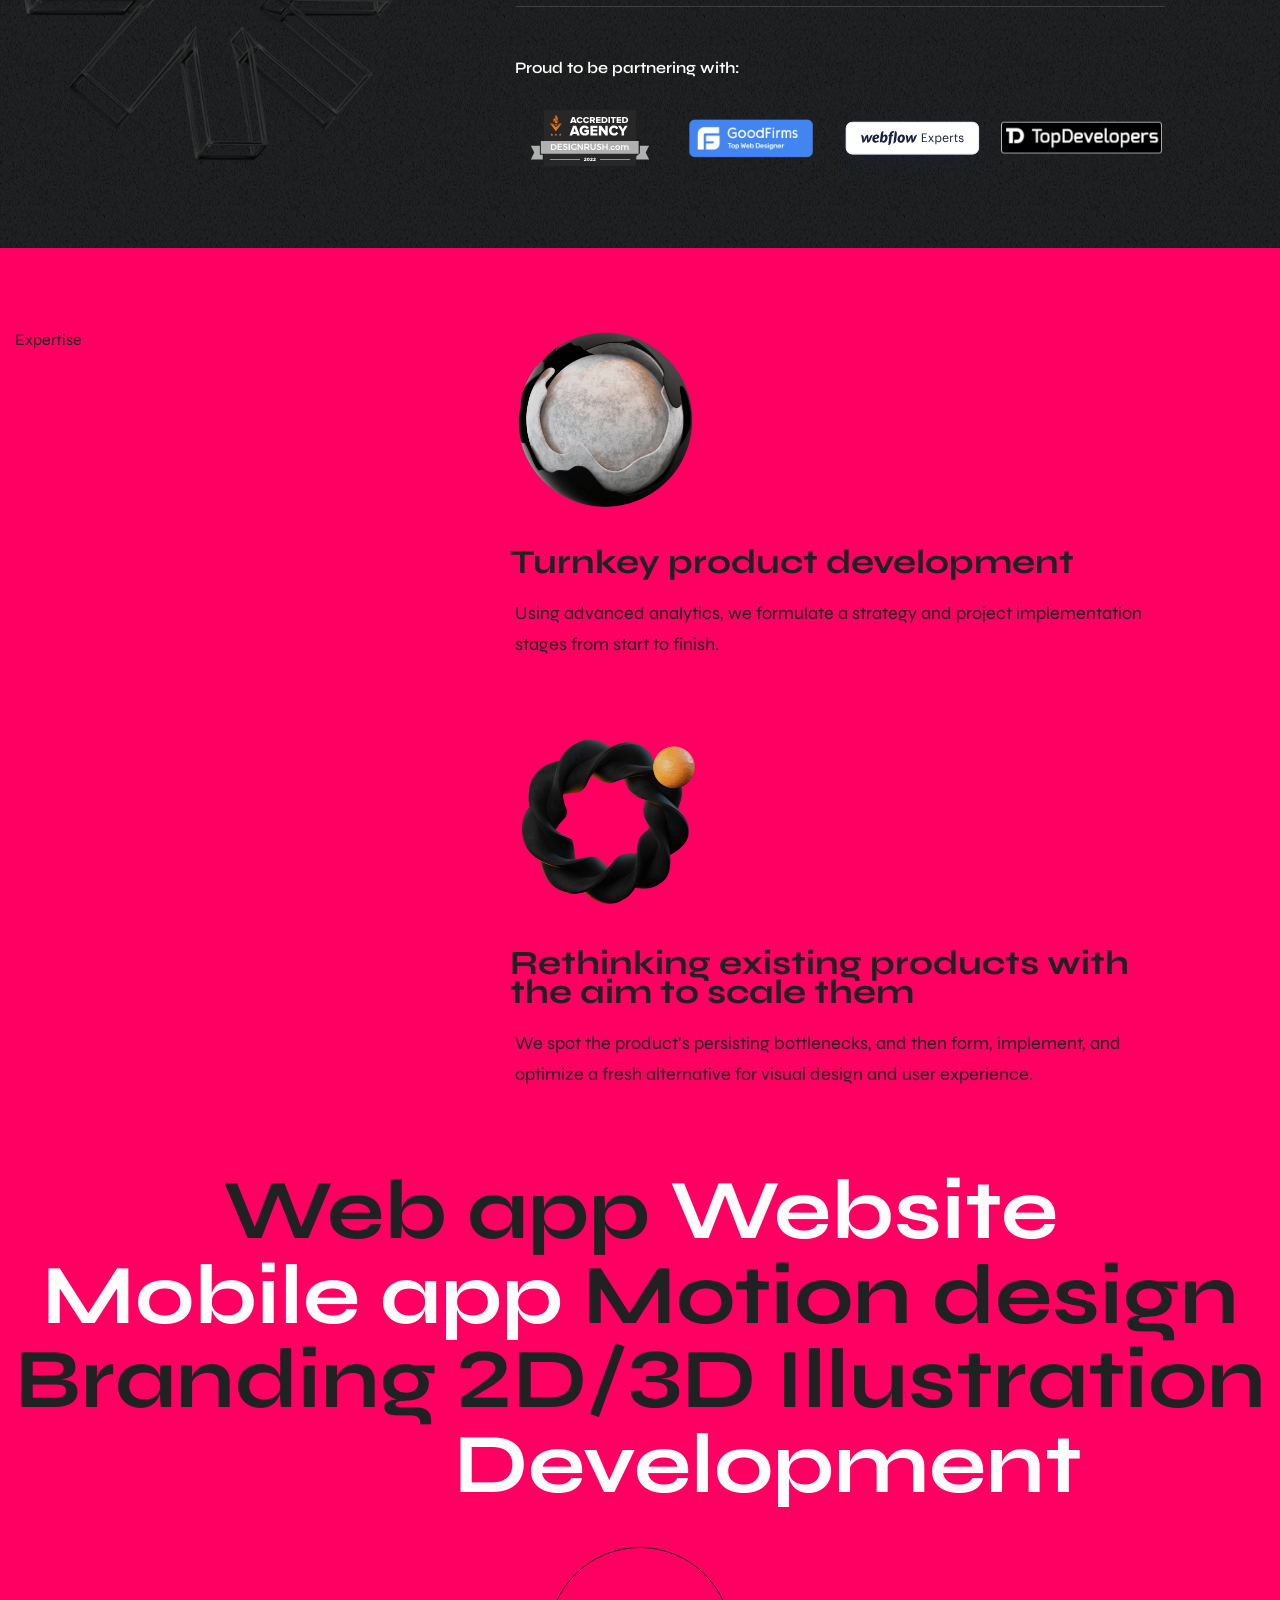
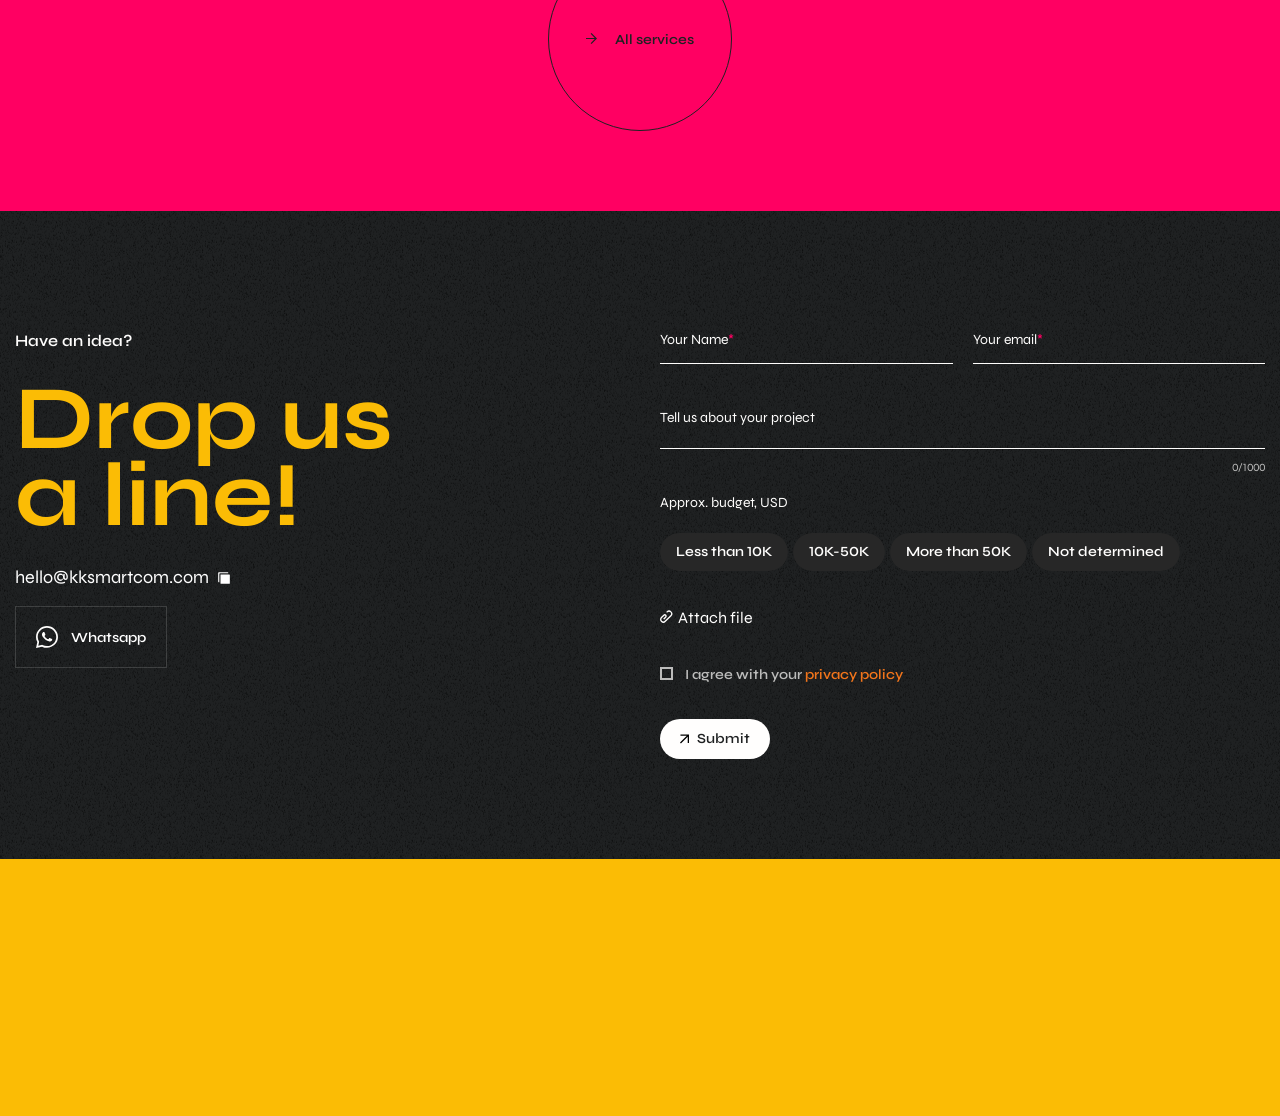
==== commit 979f2af4: "bug watch showreel resolu avec retrait telegram" ====
--- a/phenomenonstudio.com/index.html
+++ b/phenomenonstudio.com/index.html
@@ -131,7 +131,7 @@
 <div class="mobile-socs">
 	<div class="socs-wrap">
 		<div class="socs">
-			<a target="_blank" rel="noopener noreferrer nofollow" href="https://wa.me/48574758959" class="whatsapp wide"><img width="20" height="20" loading="lazy" src="wp-content/themes/phenomenon/img/s8.svg" alt=""> <span>Whatsapp</span></a><a target="_blank" rel="noopener noreferrer nofollow" href="https://t.me/phenomenonstudio" class="telegram wide"><img width="20" height="20" loading="lazy" src="wp-content/themes/phenomenon/img/s9.svg" alt=""> <span>Telegram</span></a>		</div>
+			<a target="_blank" rel="noopener noreferrer nofollow" href="https://wa.me/22956141438" class="whatsapp wide"><img width="20" height="20" loading="lazy" src="wp-content/themes/phenomenon/img/s8.svg" alt=""> <span>Whatsapp</span></a>		</div>
 	</div>
 </div>
 	</div>
@@ -160,7 +160,7 @@
   	can_go=true;
 </script>
 
-<video class="vns" style="width: 0;height: 0;position: absolute;left: -1px;visibility: visible!important;" preload="none" id="main-video2" srcset="wp-content/showreel_kksmartcom_off.MP4"  controls=""></video>
+<video class="vns" style="width: 0;height: 0;position: absolute;left: -1px;visibility: visible!important;" preload="none" id="main-video2" src="wp-content/showreel_kksmartcom_off.MP4"  controls=""></video>
 <div class="screen1 black-background section" id="main-screen-load">
 	<div class="wrap view hidden-block hidd_block">
 		<div style="display: none;"><h1>Company for web design and website development</h1></div>
@@ -422,7 +422,7 @@
                     </div>
                 
                     <div class="socs view textslide">
-                        <a target="_blank" rel="noopener noreferrer nofollow" href="https://wa.me/48574758959" class="whatsapp wide"><img width="20" height="20" loading="lazy" src="wp-content/themes/phenomenon/img/s8.svg" alt=""> <span>Whatsapp</span></a><a target="_blank" rel="noopener noreferrer nofollow" href="https://t.me/phenomenonstudio" class="telegram wide"><img width="20" height="20" loading="lazy" src="wp-content/themes/phenomenon/img/s9.svg" alt=""> <span>Telegram</span></a>                    </div>
+                        <a target="_blank" rel="noopener noreferrer nofollow" href="https://wa.me/22956141438" class="whatsapp wide"><img width="20" height="20" loading="lazy" src="wp-content/themes/phenomenon/img/s8.svg" alt=""> <span>Whatsapp</span></a>                    </div>
                 </div>
                             </div>
                         <div class="right">
@@ -516,7 +516,7 @@
 			<div class="section-subheading">Follow us on socials</div>
 			<div class="socs-wrap">
 				<div class="socs">
-					<a target="_blank" rel="noopener noreferrer nofollow" href="https://www.behance.net/phenomenon-studio" class="behance"><img width="20" height="20" loading="lazy" src="wp-content/themes/phenomenon/img/s1.svg" alt=""></a><a target="_blank" rel="noopener noreferrer nofollow" href="https://dribbble.com/phenomenonstudio" class="dribble"><img width="20" height="20" loading="lazy" src="wp-content/themes/phenomenon/img/s2.svg" alt=""></a><a target="_blank" rel="noopener noreferrer nofollow" href="https://www.linkedin.com/company/26241149" class="linkedin"><img width="20" height="20" loading="lazy" src="wp-content/themes/phenomenon/img/s6.svg" alt=""></a><a target="_blank" rel="noopener noreferrer nofollow" href="https://www.instagram.com/phenomenon__studio" class="instagram"><img width="20" height="20" loading="lazy" src="wp-content/themes/phenomenon/img/s4.svg" alt=""></a><a target="_blank" rel="noopener noreferrer nofollow" href="https://www.facebook.com/phenomenonstudio" class="facebook"><img width="20" height="20" loading="lazy" src="wp-content/themes/phenomenon/img/s5.svg" alt=""></a><a target="_blank" rel="noopener noreferrer nofollow" href="https://twitter.com/phenomenonstud1" class="twitter"><img width="20" height="20" loading="lazy" src="wp-content/themes/phenomenon/img/s7.svg" alt=""></a><a target="_blank" rel="noopener noreferrer nofollow" href="https://wa.me/48574758959" class="whatsapp"><img width="20" height="20" loading="lazy" src="wp-content/themes/phenomenon/img/s8.svg" alt=""></a><a target="_blank" rel="noopener noreferrer nofollow" href="https://t.me/phenomenonstudio" class="telegram"><img width="20" height="20" loading="lazy" src="wp-content/themes/phenomenon/img/s9.svg" alt=""></a><a target="_blank" rel="noopener noreferrer nofollow" href="https://phenomenon-studio.medium.com/" class="medium"><img width="20" height="20" loading="lazy" src="wp-content/themes/phenomenon/img/s3.svg" alt=""></a>				</div>
+					<a target="_blank" rel="noopener noreferrer nofollow" href="https://www.behance.net/phenomenon-studio" class="behance"><img width="20" height="20" loading="lazy" src="wp-content/themes/phenomenon/img/s1.svg" alt=""></a><a target="_blank" rel="noopener noreferrer nofollow" href="https://dribbble.com/phenomenonstudio" class="dribble"><img width="20" height="20" loading="lazy" src="wp-content/themes/phenomenon/img/s2.svg" alt=""></a><a target="_blank" rel="noopener noreferrer nofollow" href="https://www.linkedin.com/company/26241149" class="linkedin"><img width="20" height="20" loading="lazy" src="wp-content/themes/phenomenon/img/s6.svg" alt=""></a><a target="_blank" rel="noopener noreferrer nofollow" href="https://www.instagram.com/phenomenon__studio" class="instagram"><img width="20" height="20" loading="lazy" src="wp-content/themes/phenomenon/img/s4.svg" alt=""></a><a target="_blank" rel="noopener noreferrer nofollow" href="https://www.facebook.com/phenomenonstudio" class="facebook"><img width="20" height="20" loading="lazy" src="wp-content/themes/phenomenon/img/s5.svg" alt=""></a><a target="_blank" rel="noopener noreferrer nofollow" href="https://twitter.com/phenomenonstud1" class="twitter"><img width="20" height="20" loading="lazy" src="wp-content/themes/phenomenon/img/s7.svg" alt=""></a><a target="_blank" rel="noopener noreferrer nofollow" href="https://wa.me/22956141438" class="whatsapp"><img width="20" height="20" loading="lazy" src="wp-content/themes/phenomenon/img/s8.svg" alt=""></a><a target="_blank" rel="noopener noreferrer nofollow" href="https://t.me/phenomenonstudio" class="telegram"><img width="20" height="20" loading="lazy" src="wp-content/themes/phenomenon/img/s9.svg" alt=""></a><a target="_blank" rel="noopener noreferrer nofollow" href="https://phenomenon-studio.medium.com/" class="medium"><img width="20" height="20" loading="lazy" src="wp-content/themes/phenomenon/img/s3.svg" alt=""></a>				</div>
 			</div>
 		</div>
 
@@ -560,7 +560,7 @@
                     </div>
                     <div class="bottom socs-wrap">
                         <div class="socs view textslide">
-                            <a target="_blank" rel="noopener noreferrer nofollow" href="https://wa.me/48574758959" class="whatsapp wide"><img width="20" height="20" loading="lazy" src="wp-content/themes/phenomenon/img/s8.svg" alt=""> <span>Whatsapp</span></a><a target="_blank" rel="noopener noreferrer nofollow" href="https://t.me/phenomenonstudio" class="telegram wide"><img width="20" height="20" loading="lazy" src="wp-content/themes/phenomenon/img/s9.svg" alt=""> <span>Telegram</span></a>                        </div>
+                            <a target="_blank" rel="noopener noreferrer nofollow" href="https://wa.me/22956141438" class="whatsapp wide"><img width="20" height="20" loading="lazy" src="wp-content/themes/phenomenon/img/s8.svg" alt=""> <span>Whatsapp</span></a>                        </div>
                     </div> 
                 </div>
                 <div class="right black-background">
@@ -646,7 +646,7 @@
                     </div>
                     <div class="bottom socs-wrap">
                         <div class="socs view textslide">
-                            <a target="_blank" rel="noopener noreferrer nofollow" href="https://www.behance.net/phenomenon-studio" class="behance"><img width="20" height="20" loading="lazy" src="wp-content/themes/phenomenon/img/s1.svg" alt=""></a><a target="_blank" rel="noopener noreferrer nofollow" href="https://dribbble.com/phenomenonstudio" class="dribble"><img width="20" height="20" loading="lazy" src="wp-content/themes/phenomenon/img/s2.svg" alt=""></a><a target="_blank" rel="noopener noreferrer nofollow" href="https://www.linkedin.com/company/26241149" class="linkedin"><img width="20" height="20" loading="lazy" src="wp-content/themes/phenomenon/img/s6.svg" alt=""></a><a target="_blank" rel="noopener noreferrer nofollow" href="https://www.instagram.com/phenomenon__studio" class="instagram"><img width="20" height="20" loading="lazy" src="wp-content/themes/phenomenon/img/s4.svg" alt=""></a><a target="_blank" rel="noopener noreferrer nofollow" href="https://www.facebook.com/phenomenonstudio" class="facebook"><img width="20" height="20" loading="lazy" src="wp-content/themes/phenomenon/img/s5.svg" alt=""></a><a target="_blank" rel="noopener noreferrer nofollow" href="https://twitter.com/phenomenonstud1" class="twitter"><img width="20" height="20" loading="lazy" src="wp-content/themes/phenomenon/img/s7.svg" alt=""></a><a target="_blank" rel="noopener noreferrer nofollow" href="https://wa.me/48574758959" class="whatsapp"><img width="20" height="20" loading="lazy" src="wp-content/themes/phenomenon/img/s8.svg" alt=""></a><a target="_blank" rel="noopener noreferrer nofollow" href="https://t.me/phenomenonstudio" class="telegram"><img width="20" height="20" loading="lazy" src="wp-content/themes/phenomenon/img/s9.svg" alt=""></a><a target="_blank" rel="noopener noreferrer nofollow" href="https://phenomenon-studio.medium.com/" class="medium"><img width="20" height="20" loading="lazy" src="wp-content/themes/phenomenon/img/s3.svg" alt=""></a>                        </div>
+                            <a target="_blank" rel="noopener noreferrer nofollow" href="https://www.behance.net/phenomenon-studio" class="behance"><img width="20" height="20" loading="lazy" src="wp-content/themes/phenomenon/img/s1.svg" alt=""></a><a target="_blank" rel="noopener noreferrer nofollow" href="https://dribbble.com/phenomenonstudio" class="dribble"><img width="20" height="20" loading="lazy" src="wp-content/themes/phenomenon/img/s2.svg" alt=""></a><a target="_blank" rel="noopener noreferrer nofollow" href="https://www.linkedin.com/company/26241149" class="linkedin"><img width="20" height="20" loading="lazy" src="wp-content/themes/phenomenon/img/s6.svg" alt=""></a><a target="_blank" rel="noopener noreferrer nofollow" href="https://www.instagram.com/phenomenon__studio" class="instagram"><img width="20" height="20" loading="lazy" src="wp-content/themes/phenomenon/img/s4.svg" alt=""></a><a target="_blank" rel="noopener noreferrer nofollow" href="https://www.facebook.com/phenomenonstudio" class="facebook"><img width="20" height="20" loading="lazy" src="wp-content/themes/phenomenon/img/s5.svg" alt=""></a><a target="_blank" rel="noopener noreferrer nofollow" href="https://twitter.com/phenomenonstud1" class="twitter"><img width="20" height="20" loading="lazy" src="wp-content/themes/phenomenon/img/s7.svg" alt=""></a><a target="_blank" rel="noopener noreferrer nofollow" href="https://wa.me/22956141438" class="whatsapp"><img width="20" height="20" loading="lazy" src="wp-content/themes/phenomenon/img/s8.svg" alt=""></a><a target="_blank" rel="noopener noreferrer nofollow" href="https://t.me/phenomenonstudio" class="telegram"><img width="20" height="20" loading="lazy" src="wp-content/themes/phenomenon/img/s9.svg" alt=""></a><a target="_blank" rel="noopener noreferrer nofollow" href="https://phenomenon-studio.medium.com/" class="medium"><img width="20" height="20" loading="lazy" src="wp-content/themes/phenomenon/img/s3.svg" alt=""></a>                        </div>
                     </div> 
                 </div>
                 <div class="right">
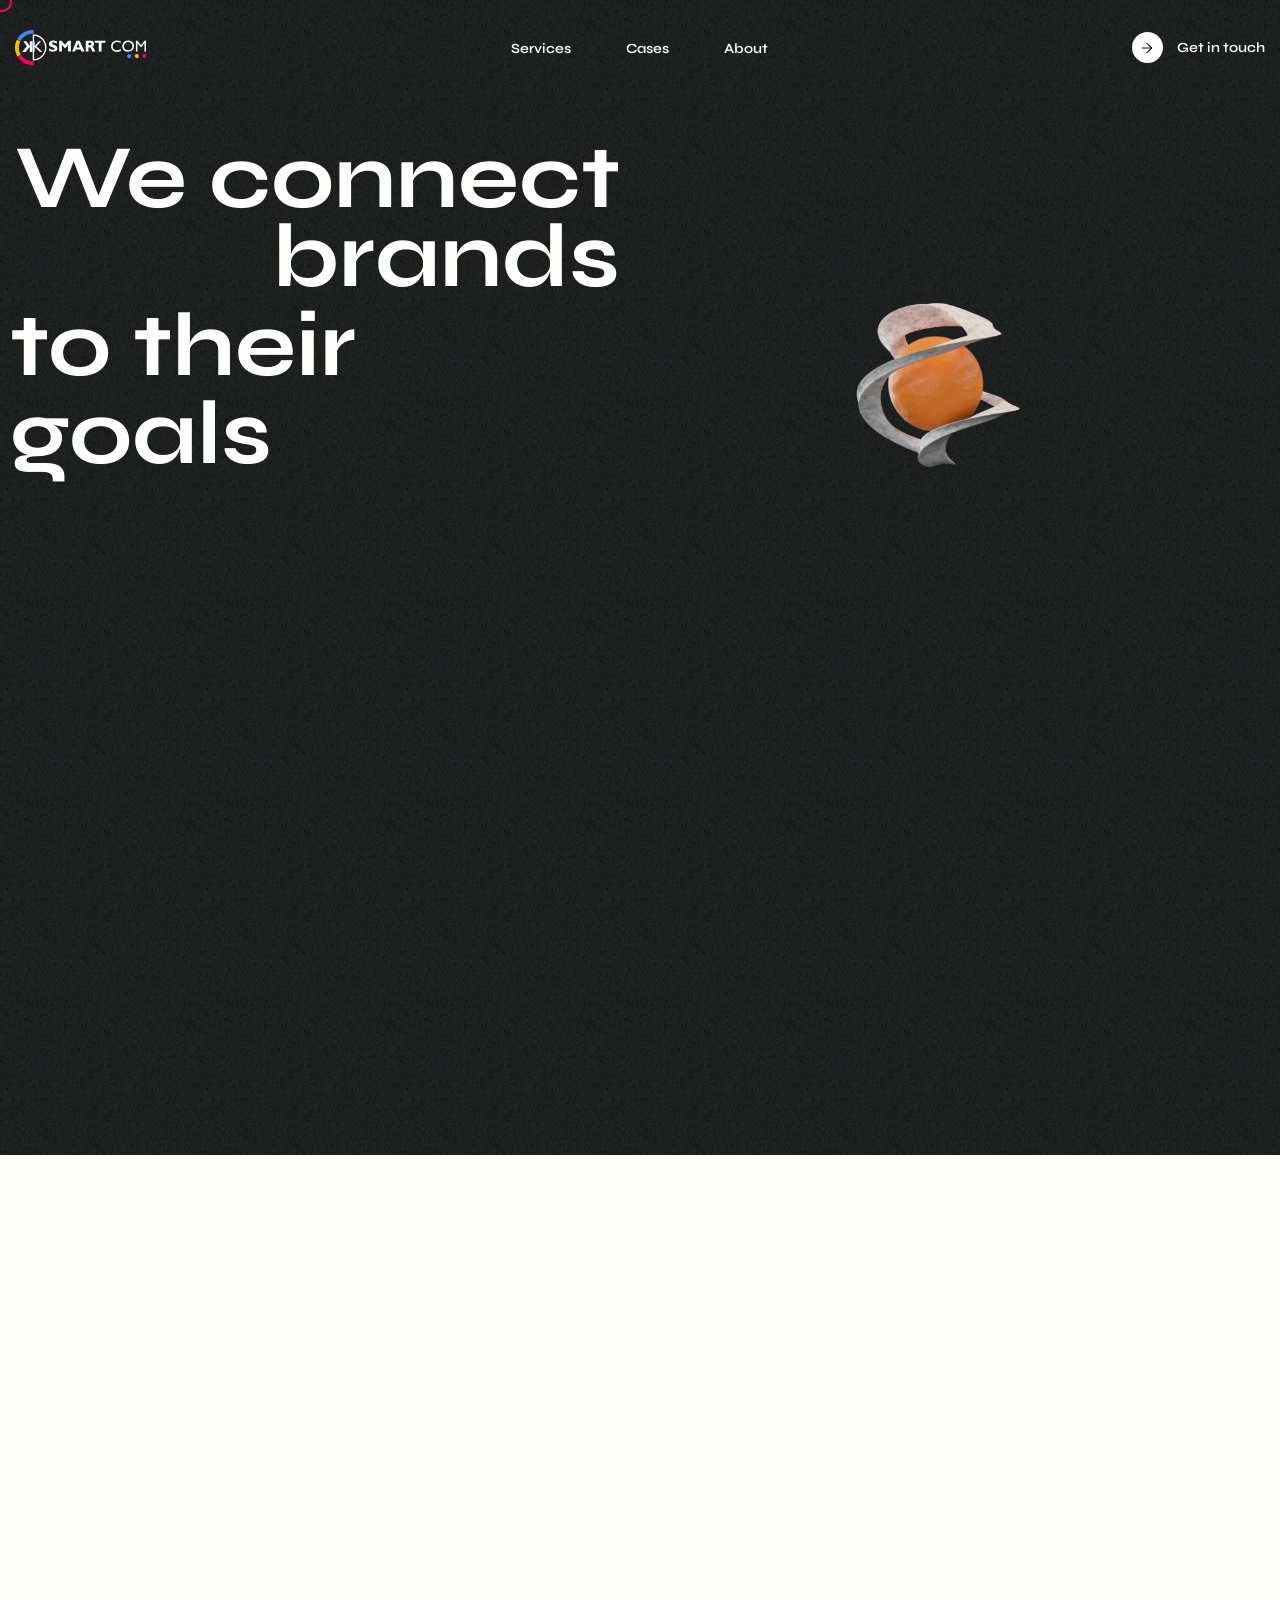
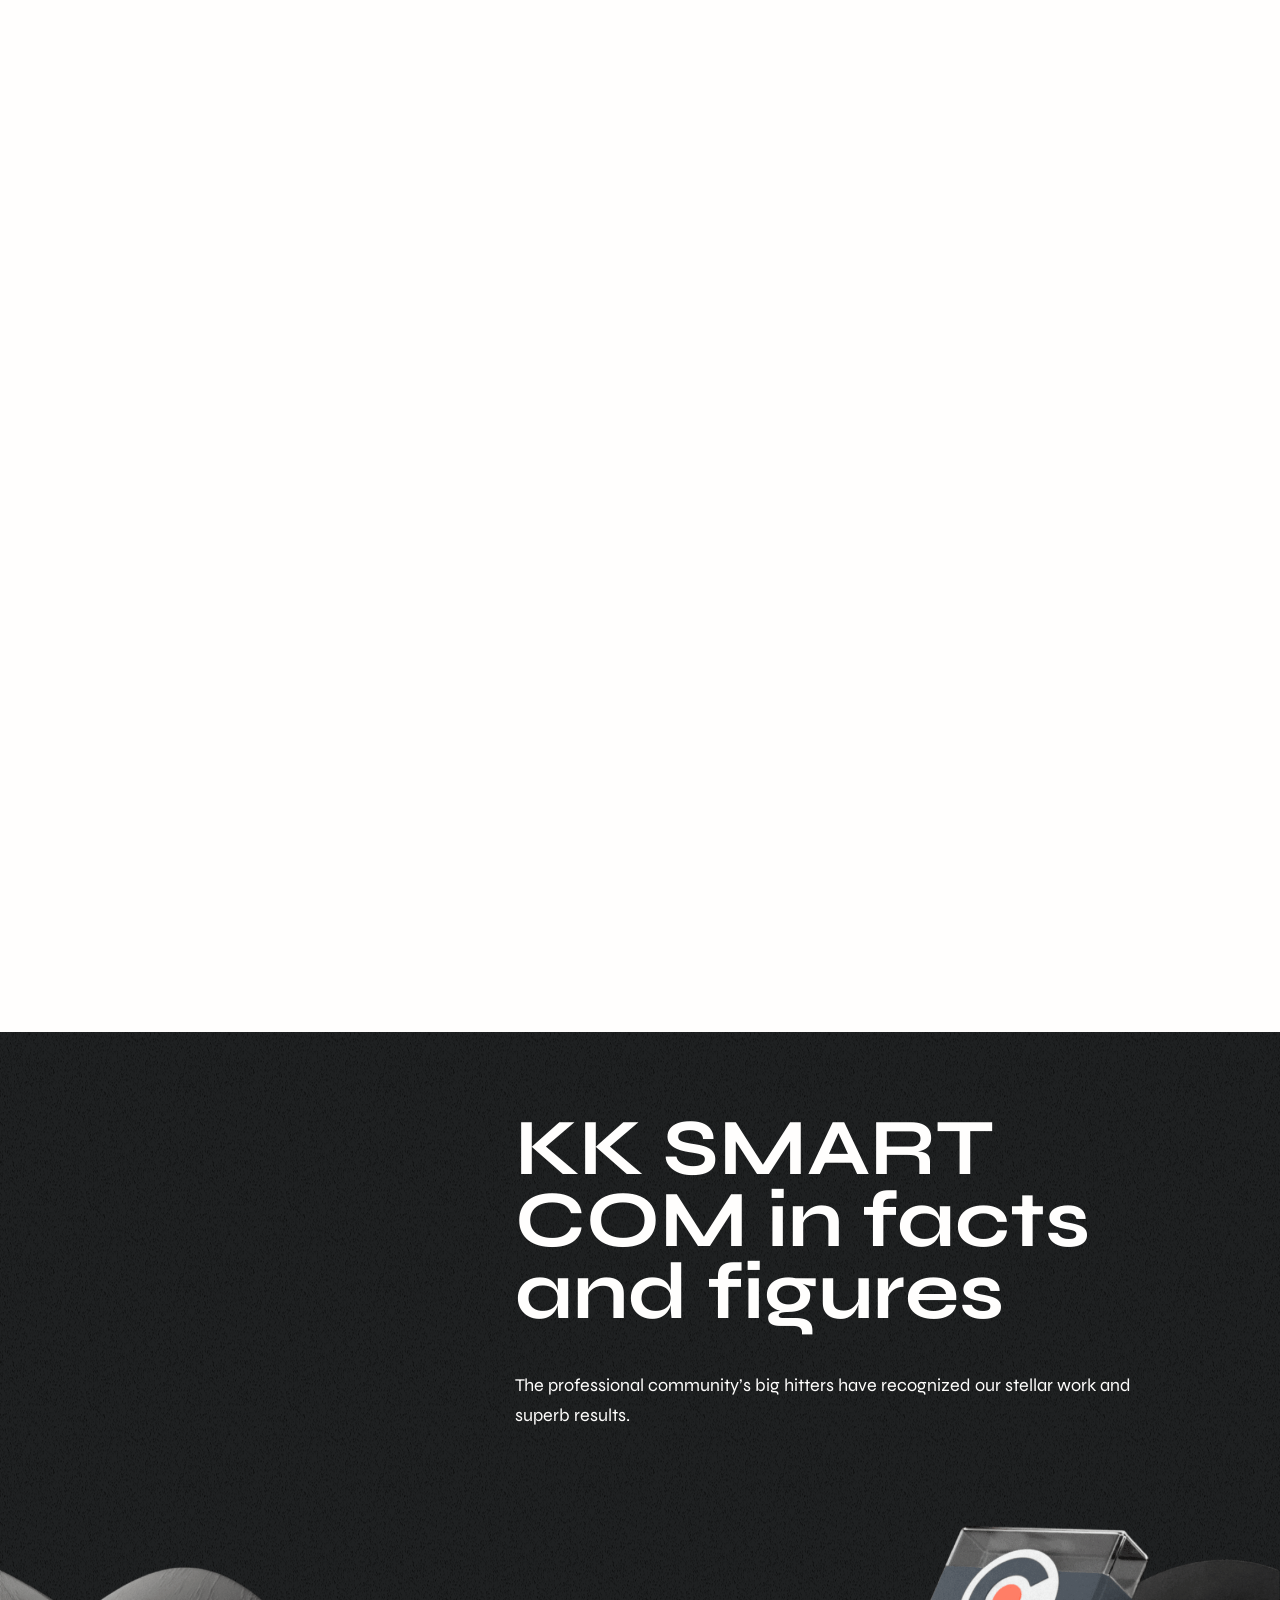
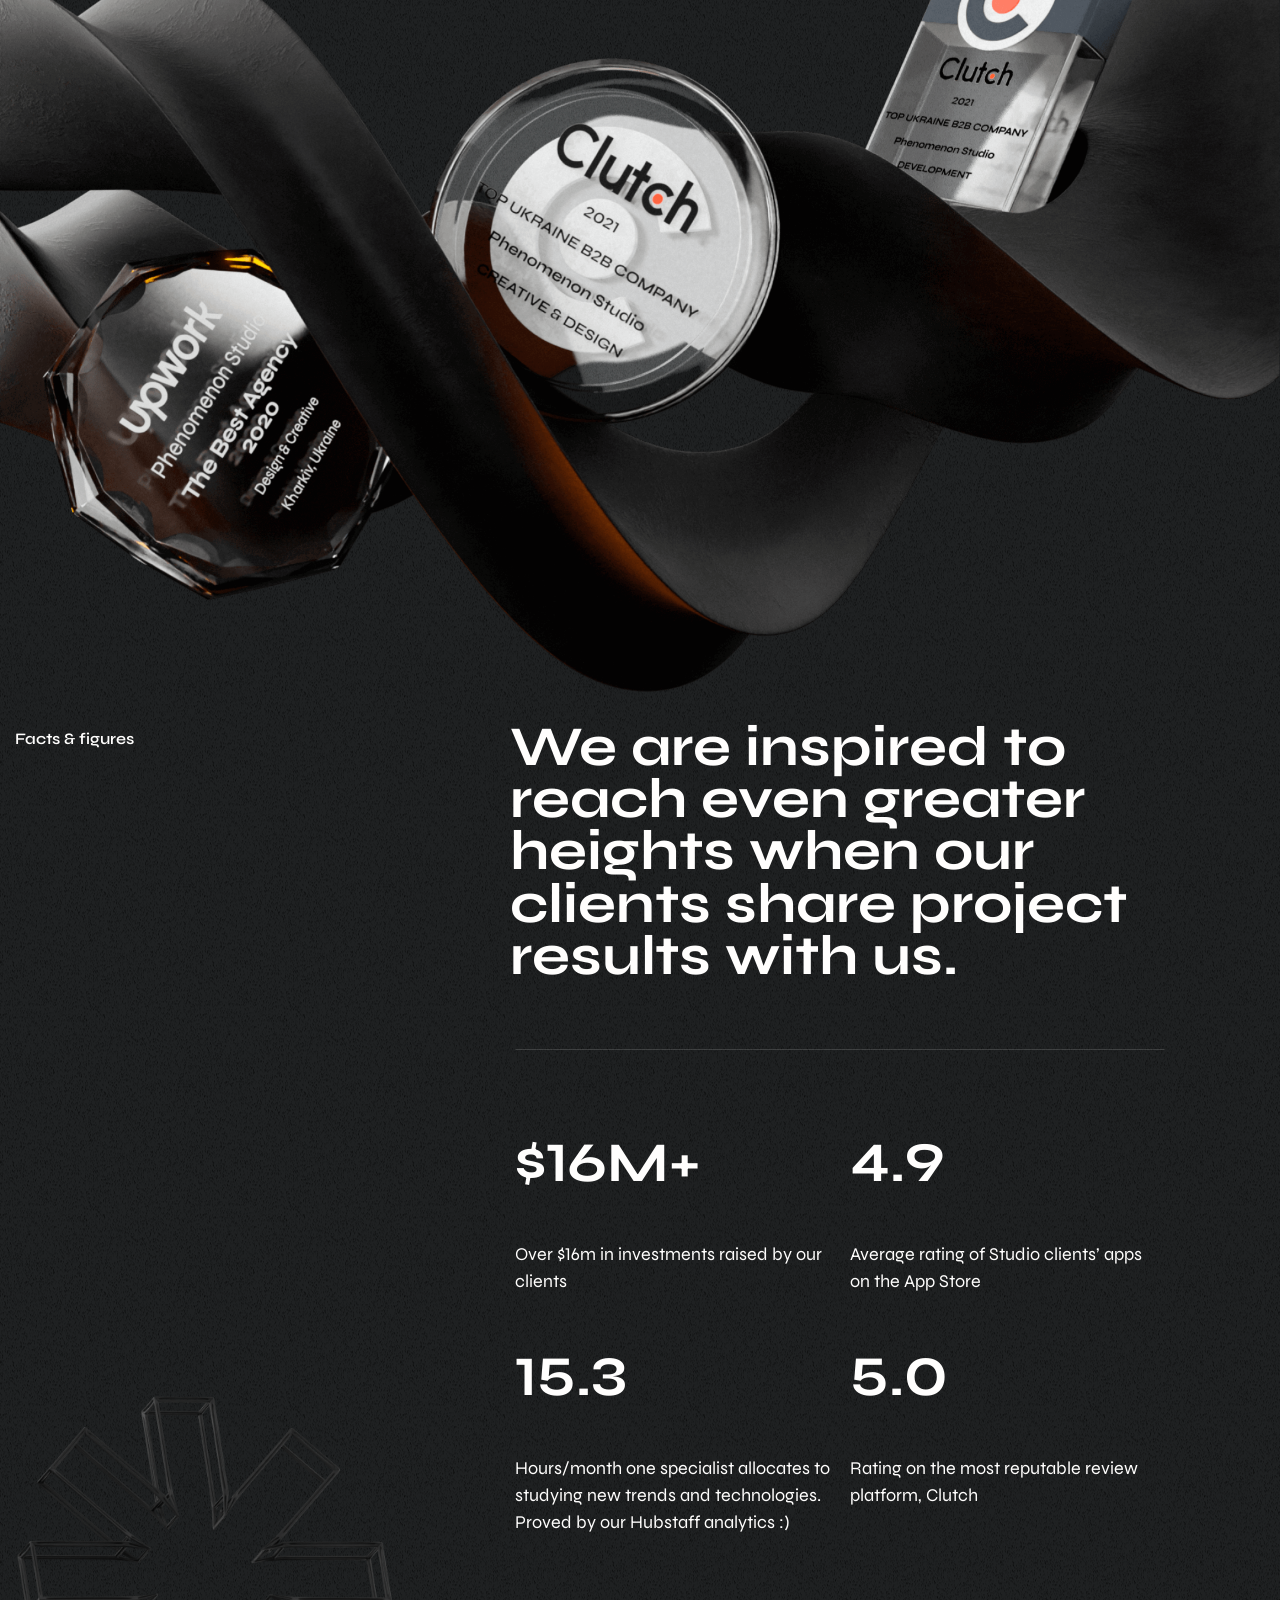
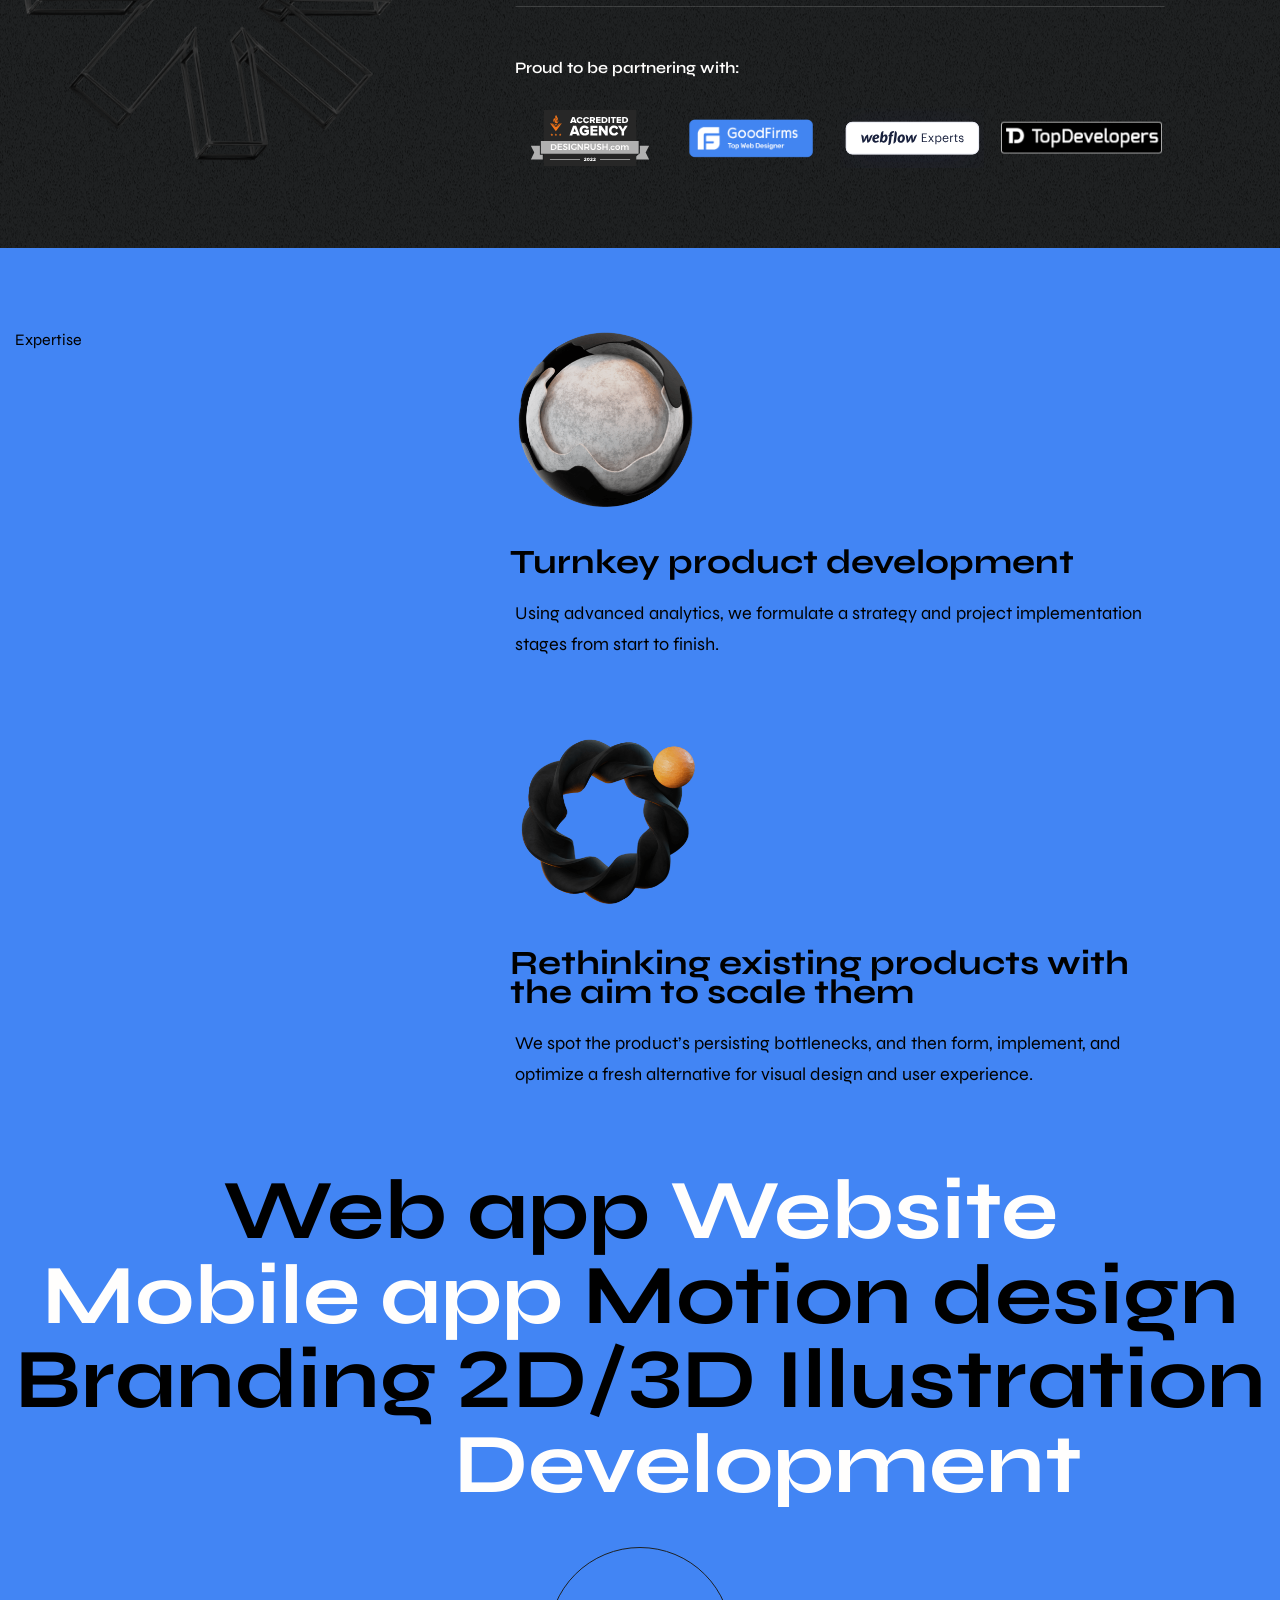
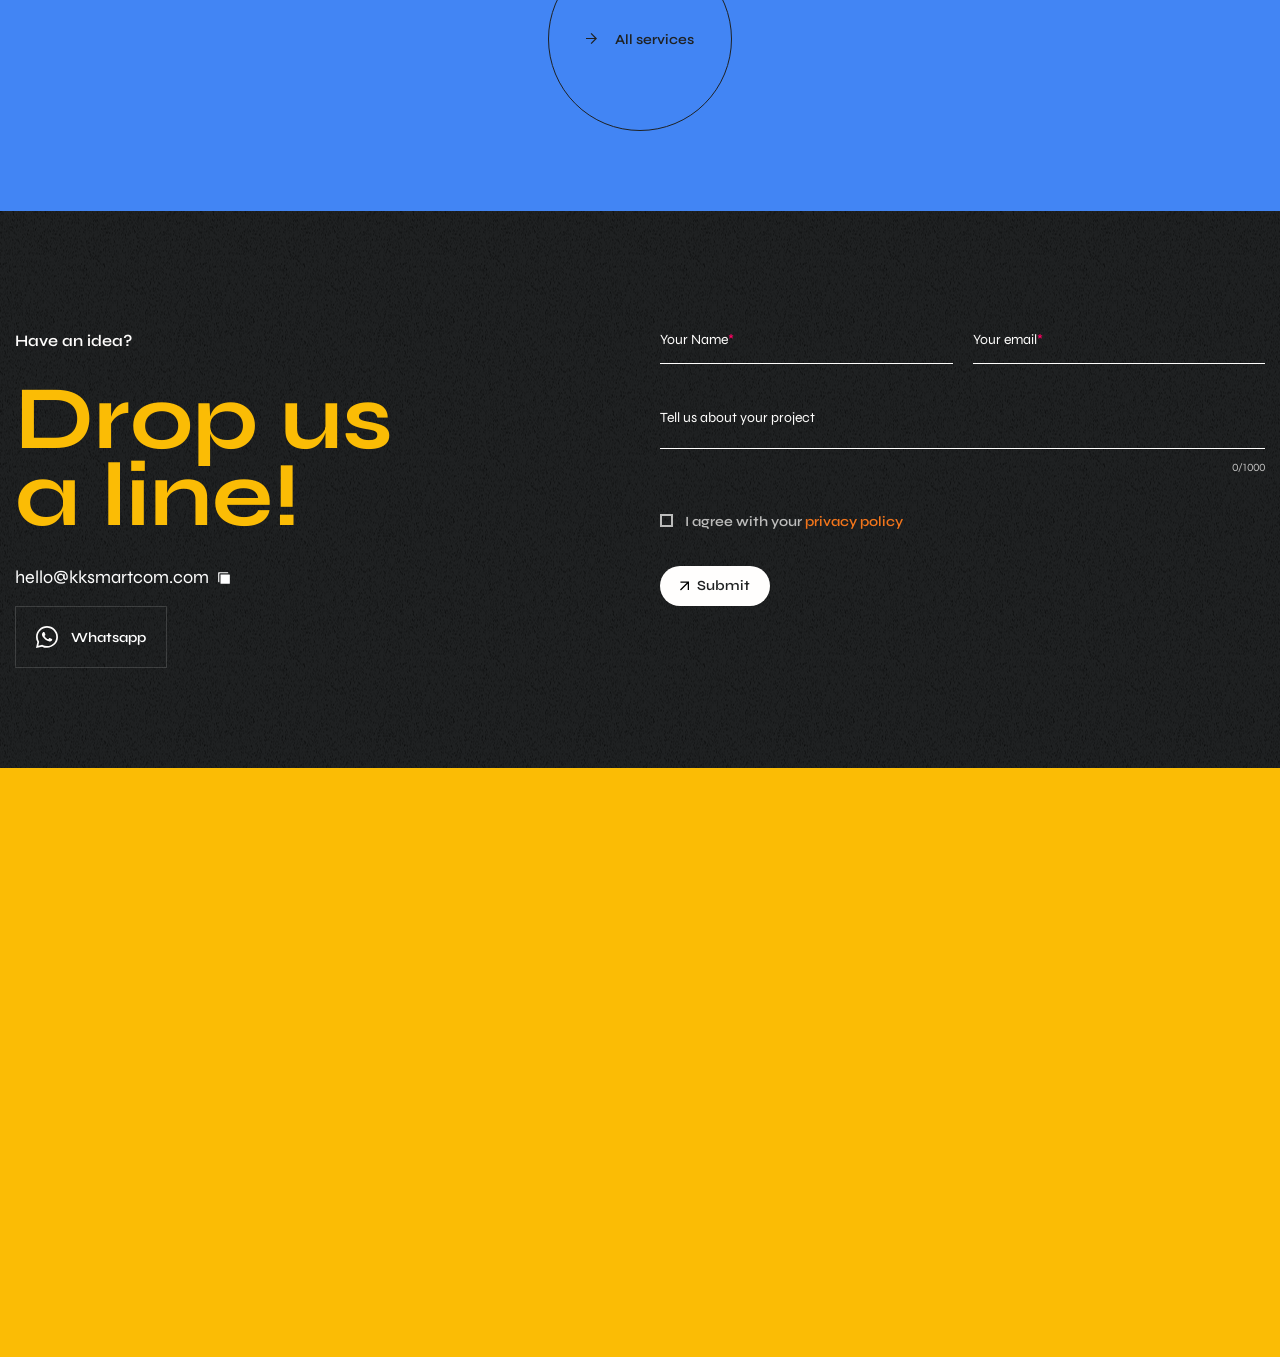
==== commit 678f6ba5: "mise en forme services v1" ====
--- a/phenomenonstudio.com/index.html
+++ b/phenomenonstudio.com/index.html
@@ -105,7 +105,45 @@
 <div class="header view fadein" id="header">
 	<div class="wrap">
 		<div class="flex-row">
-			<a href="index.html" class="logo"><svg fill="none" height="19" viewBox="0 0 177 19" width="177" xmlns="http://www.w3.org/2000/svg" xmlns:xlink="http://www.w3.org/1999/xlink"><mask id="a" fill="#fff"><path d="m22.9815.905146c1.8119 0 3.3248.539494 4.5386 1.618494 1.2138 1.07878 1.8206 2.43339 1.8206 4.06382 0 1.62225-.6068 2.97288-1.8206 4.05184-1.2138 1.0788-2.7267 1.6183-4.5386 1.6183h-3.8232v5.838h-3.0689v-17.190454zm-.143 8.679264c.9883 0 1.7989-.28378 2.4319-.8511.6416-.56755.9623-1.28283.9623-2.14585 0-.86325-.3207-1.57854-.9623-2.14586-.633-.56733-1.4436-.8511-2.4319-.8511h-3.6802v5.99391z" fill="#fff"/><path d="m38.0285 4.46955c1.6966 0 3.0371.50601 4.0217 1.51803.9932 1.00404 1.4898 2.36538 1.4898 4.08402v8.0236h-2.993v-7.4694c0-1.21266-.2814-2.13235-.8439-2.75887-.5625-.6263-1.3976-.93967-2.5051-.93967-1.1341 0-2.0703.3775-2.8085 1.13252-.7384.75503-1.1075 1.72267-1.1075 2.90332v7.1321h-2.9933v-18.0952h2.9933v6.28875c.5711-.57814 1.2657-1.02401 2.0832-1.33716.8175-.32136 1.7053-.48204 2.6633-.48204z" fill="#fff"/><path d="m59.631 11.7992c0 .2662-.021.5741-.0629.9235h-11.2628c.1755 1.115.6438 1.9969 1.4048 2.6456.7608.649 1.7099.9736 2.8471.9736.8193 0 1.5509-.1791 2.1947-.5368.6523-.3577 1.1623-.8527 1.5303-1.4849h3.01c-.5517 1.4559-1.4256 2.5999-2.6213 3.4319-1.1956.832-2.5669 1.2478-4.1137 1.2478-2.0236 0-3.7168-.6906-5.0797-2.0715-1.3629-1.3895-2.0444-3.1116-2.0444-5.1667 0-1.3559.3094-2.58718.9282-3.69389.6187-1.10648 1.4716-1.97158 2.5586-2.59574 1.087-.63221 2.2995-.94831 3.6373-.94831 1.3795 0 2.6129.32852 3.6999.98578 1.087.64899 1.9189 1.52673 2.4959 2.63321.5853 1.0982.878 2.31705.878 3.65645zm-7.0738-4.71718c-1.062 0-1.965.29955-2.7092.89843-.7441.5991-1.2334 1.41452-1.4675 2.44605h8.3907c-.2592-1.04831-.7649-1.86764-1.5175-2.45847-.7441-.5906-1.643-.88601-2.6965-.88601z" fill="#fff"/><path d="m69.2385 4.52412c1.6878 0 3.0329.51615 4.035 1.54802 1.002 1.03186 1.5029 2.37585 1.5029 4.03176v7.9916h-2.993v-7.4397c0-1.20777-.2857-2.1238-.8571-2.74783-.5625-.62381-1.3932-.93593-2.4919-.93593-1.1427 0-2.0835.37998-2.8216 1.13995-.7296.75202-1.0944 1.71205-1.0944 2.87991v7.1036h-2.9933v-13.27142h2.0835l.5932 1.84799c.5625-.67995 1.2791-1.20782 2.1491-1.58383.8703-.37601 1.8328-.56412 2.8876-.56412z" fill="#fff"/><path d="m87.8773 18.0644c-1.2251.6239-2.5955.9359-4.1112.9359s-2.886-.312-4.1112-.9359c-1.2251-.6324-2.1872-1.4975-2.886-2.5957-.6989-1.1065-1.0483-2.3422-1.0483-3.7066 0-1.3727.3494-2.60815 1.0483-3.70635.6988-1.10648 1.6609-1.97181 2.886-2.59574 1.2252-.62393 2.5955-.93589 4.1112-.93589s2.8861.31196 4.1112.93589c1.2254.62393 2.1872 1.48926 2.886 2.59574.6989 1.10648 1.0483 2.34195 1.0483 3.70635s-.3494 2.6001-1.0483 3.7066c-.6988 1.0982-1.6606 1.9633-2.886 2.5957zm-7.6369-3.0452c.9257.8488 2.1009 1.2729 3.5257 1.2729s2.5955-.4241 3.5124-1.2729c.9257-.8485 1.3884-1.9343 1.3884-3.2571s-.4627-2.40838-1.3884-3.25714c-.9169-.84854-2.0876-1.27292-3.5124-1.27292s-2.6.42438-3.5257 1.27292c-.9168.84876-1.3751 1.93434-1.3751 3.25714s.4583 2.4086 1.3751 3.2571z" fill="#fff"/><path d="m109.298 4.52376c1.552 0 2.81.48012 3.773 1.43993.972.96002 1.458 2.19193 1.458 3.69596v8.43555h-3.037v-7.7635c0-1.07214-.25-1.89997-.749-2.48399-.5-.58402-1.209-.87603-2.128-.87603-.99 0-1.819.36407-2.489 1.09199-.66.72792-.99 1.65191-.99 2.77193v7.2596h-2.97v-7.7635c0-1.07214-.25-1.89997-.75-2.48399-.49-.58402-1.199-.87603-2.127-.87603-.9901 0-1.8197.36407-2.4888 1.09199-.6689.72792-1.0035 1.65191-1.0035 2.77193v7.2596h-3.0374v-13.27148h2.1542l.522 1.71602c.5621-.63199 1.2443-1.12404 2.0472-1.47595.8118-.35988 1.6636-.54003 2.5553-.54003.991 0 1.869.20801 2.636.62403.776.40806 1.378.97593 1.807 1.70385.544-.71996 1.239-1.28784 2.087-1.70385.847-.41602 1.757-.62403 2.73-.62403z" fill="#fff"/><path d="m130.619 11.7996c0 .2662-.022.574-.067.9235h-12.014c.188 1.1149.687 1.9968 1.499 2.6456.812.649 1.824.9736 3.037.9736.874 0 1.654-.1791 2.341-.5368.696-.3577 1.24-.8527 1.632-1.4849h3.211c-.589 1.4559-1.521 2.5999-2.796 3.4318-1.275.832-2.738 1.2479-4.388 1.2479-2.159 0-3.965-.6906-5.419-2.0716-1.453-1.3894-2.18-3.1116-2.18-5.1666 0-1.3559.33-2.58723.99-3.69394.66-1.10647 1.57-1.97157 2.729-2.59573 1.16-.63221 2.453-.94831 3.88-.94831 1.471 0 2.787.32851 3.947.98578 1.159.64899 2.046 1.52673 2.662 2.63321.624 1.0982.936 2.31709.936 3.65649zm-7.545-4.71723c-1.133 0-2.096.29956-2.89.89843-.794.59911-1.316 1.41453-1.565 2.4461h8.95c-.277-1.04835-.816-1.86769-1.619-2.45851-.793-.5906-1.752-.88602-2.876-.88602z" fill="#fff"/><path d="m139.676 4.52376c1.567 0 2.816.51615 3.746 1.54802.931 1.03186 1.396 2.37585 1.396 4.03172v7.9917h-2.779v-7.4397c0-1.20783-.265-2.12386-.796-2.74789-.522-.6238-1.294-.93593-2.314-.93593-1.061 0-1.935.37998-2.62 1.13996-.677.75201-1.016 1.71204-1.016 2.87986v7.1037h-2.78v-13.27148h1.935l.551 1.84799c.522-.67995 1.187-1.20782 1.995-1.58383.809-.37601 1.702-.56412 2.682-.56412z" fill="#fff"/><path d="m158.153 18.0641c-1.153.6239-2.443.9358-3.87.9358-1.426 0-2.716-.3119-3.869-.9358-1.153-.6325-2.059-1.4976-2.716-2.5958-.658-1.1065-.987-2.3421-.987-3.7066 0-1.3727.329-2.60811.987-3.70631.657-1.10648 1.563-1.9718 2.716-2.59574 1.153-.62393 2.443-.93589 3.869-.93589 1.427 0 2.717.31196 3.87.93589 1.153.62394 2.058 1.48926 2.716 2.59574s.987 2.34191.987 3.70631c0 1.3645-.329 2.6001-.987 3.7066-.658 1.0982-1.563 1.9633-2.716 2.5958zm-7.188-3.0452c.871.8487 1.977 1.2729 3.318 1.2729s2.443-.4242 3.306-1.2729c.871-.8486 1.307-1.9344 1.307-3.2572s-.436-2.40834-1.307-3.2571c-.863-.84854-1.965-1.27292-3.306-1.27292s-2.447.42438-3.318 1.27292c-.863.84876-1.294 1.9343-1.294 3.2571s.431 2.4086 1.294 3.2572z" fill="#fff"/><path d="m171.463 4.52412c1.688 0 3.033.51615 4.035 1.54802 1.002 1.03186 1.503 2.37585 1.503 4.03176v7.9916h-2.993v-7.4397c0-1.20777-.286-2.1238-.857-2.74783-.563-.62381-1.393-.93593-2.492-.93593-1.143 0-2.083.37998-2.822 1.13995-.729.75202-1.094 1.71205-1.094 2.87991v7.1036h-2.993v-13.27142h2.083l.593 1.84799c.563-.67995 1.279-1.20782 2.15-1.58383.87-.37601 1.832-.56412 2.887-.56412z" fill="#fff"/></mask><path d="m5.3363.826172h2.15537v3.291748l-.22455.91223.49793-.71555 2.45845-2.39821 1.5025 1.44837-2.44927 2.36226-.79016.44199.79016-.15044h3.54937v2.00365h-3.54937l-.79016-.17895.79016.46066 2.44857 2.36057-1.5027 1.4484-2.45755-2.36611-.49793-.72442.22455.72442v3.47071h-2.15537v-3.47071l.23422-.72442-.47834.72442-2.45847 2.37041-1.50248-1.4527 2.44855-2.36057.76068-.46066-.89795.17895h-3.44251v-2.00365h3.57978l.76139.15044-.76044-.44199-2.4495-2.36155 1.50248-1.44811 2.28298 2.20128.65383.91247-.23422-.91247z" fill="#f2751a"/><g fill="#fffefd"><path d="m22.9815.905146c1.8119 0 3.3248.539494 4.5386 1.618494 1.2138 1.07878 1.8206 2.43339 1.8206 4.06382 0 1.62225-.6068 2.97288-1.8206 4.05184-1.2138 1.0788-2.7267 1.6183-4.5386 1.6183h-3.8232v5.838h-3.0689v-17.190454zm-.143 8.679264c.9883 0 1.7989-.28378 2.4319-.8511.6416-.56755.9623-1.28283.9623-2.14585 0-.86325-.3207-1.57854-.9623-2.14586-.633-.56733-1.4436-.8511-2.4319-.8511h-3.6802v5.99391z"/><path d="m38.0285 4.46955c1.6966 0 3.0371.50601 4.0217 1.51803.9932 1.00404 1.4898 2.36538 1.4898 4.08402v8.0236h-2.993v-7.4694c0-1.21266-.2814-2.13235-.8439-2.75887-.5625-.6263-1.3976-.93967-2.5051-.93967-1.1341 0-2.0703.3775-2.8085 1.13252-.7384.75503-1.1075 1.72267-1.1075 2.90332v7.1321h-2.9933v-18.0952h2.9933v6.28875c.5711-.57814 1.2657-1.02401 2.0832-1.33716.8175-.32136 1.7053-.48204 2.6633-.48204z"/><path d="m59.631 11.7992c0 .2662-.021.5741-.0629.9235h-11.2628c.1755 1.115.6438 1.9969 1.4048 2.6456.7608.649 1.7099.9736 2.8471.9736.8193 0 1.5509-.1791 2.1947-.5368.6523-.3577 1.1623-.8527 1.5303-1.4849h3.01c-.5517 1.4559-1.4256 2.5999-2.6213 3.4319-1.1956.832-2.5669 1.2478-4.1137 1.2478-2.0236 0-3.7168-.6906-5.0797-2.0715-1.3629-1.3895-2.0444-3.1116-2.0444-5.1667 0-1.3559.3094-2.58718.9282-3.69389.6187-1.10648 1.4716-1.97158 2.5586-2.59574 1.087-.63221 2.2995-.94831 3.6373-.94831 1.3795 0 2.6129.32852 3.6999.98578 1.087.64899 1.9189 1.52673 2.4959 2.63321.5853 1.0982.878 2.31705.878 3.65645zm-7.0738-4.71718c-1.062 0-1.965.29955-2.7092.89843-.7441.5991-1.2334 1.41452-1.4675 2.44605h8.3907c-.2592-1.04831-.7649-1.86764-1.5175-2.45847-.7441-.5906-1.643-.88601-2.6965-.88601z"/><path d="m69.2385 4.52412c1.6878 0 3.0329.51615 4.035 1.54802 1.002 1.03186 1.5029 2.37585 1.5029 4.03176v7.9916h-2.993v-7.4397c0-1.20777-.2857-2.1238-.8571-2.74783-.5625-.62381-1.3932-.93593-2.4919-.93593-1.1427 0-2.0835.37998-2.8216 1.13995-.7296.75202-1.0944 1.71205-1.0944 2.87991v7.1036h-2.9933v-13.27142h2.0835l.5932 1.84799c.5625-.67995 1.2791-1.20782 2.1491-1.58383.8703-.37601 1.8328-.56412 2.8876-.56412z"/><path d="m87.8773 18.0644c-1.2251.6239-2.5955.9359-4.1112.9359s-2.886-.312-4.1112-.9359c-1.2251-.6324-2.1872-1.4975-2.886-2.5957-.6989-1.1065-1.0483-2.3422-1.0483-3.7066 0-1.3727.3494-2.60815 1.0483-3.70635.6988-1.10648 1.6609-1.97181 2.886-2.59574 1.2252-.62393 2.5955-.93589 4.1112-.93589s2.8861.31196 4.1112.93589c1.2254.62393 2.1872 1.48926 2.886 2.59574.6989 1.10648 1.0483 2.34195 1.0483 3.70635s-.3494 2.6001-1.0483 3.7066c-.6988 1.0982-1.6606 1.9633-2.886 2.5957zm-7.6369-3.0452c.9257.8488 2.1009 1.2729 3.5257 1.2729s2.5955-.4241 3.5124-1.2729c.9257-.8485 1.3884-1.9343 1.3884-3.2571s-.4627-2.40838-1.3884-3.25714c-.9169-.84854-2.0876-1.27292-3.5124-1.27292s-2.6.42438-3.5257 1.27292c-.9168.84876-1.3751 1.93434-1.3751 3.25714s.4583 2.4086 1.3751 3.2571z"/><path d="m109.298 4.52376c1.552 0 2.81.48012 3.773 1.43993.972.96002 1.458 2.19193 1.458 3.69596v8.43555h-3.037v-7.7635c0-1.07214-.25-1.89997-.749-2.48399-.5-.58402-1.209-.87603-2.128-.87603-.99 0-1.819.36407-2.489 1.09199-.66.72792-.99 1.65191-.99 2.77193v7.2596h-2.97v-7.7635c0-1.07214-.25-1.89997-.75-2.48399-.49-.58402-1.199-.87603-2.127-.87603-.9901 0-1.8197.36407-2.4888 1.09199-.6689.72792-1.0035 1.65191-1.0035 2.77193v7.2596h-3.0374v-13.27148h2.1542l.522 1.71602c.5621-.63199 1.2443-1.12404 2.0472-1.47595.8118-.35988 1.6636-.54003 2.5553-.54003.991 0 1.869.20801 2.636.62403.776.40806 1.378.97593 1.807 1.70385.544-.71996 1.239-1.28784 2.087-1.70385.847-.41602 1.757-.62403 2.73-.62403z"/><path d="m130.619 11.7996c0 .2662-.022.574-.067.9235h-12.014c.188 1.1149.687 1.9968 1.499 2.6456.812.649 1.824.9736 3.037.9736.874 0 1.654-.1791 2.341-.5368.696-.3577 1.24-.8527 1.632-1.4849h3.211c-.589 1.4559-1.521 2.5999-2.796 3.4318-1.275.832-2.738 1.2479-4.388 1.2479-2.159 0-3.965-.6906-5.419-2.0716-1.453-1.3894-2.18-3.1116-2.18-5.1666 0-1.3559.33-2.58723.99-3.69394.66-1.10647 1.57-1.97157 2.729-2.59573 1.16-.63221 2.453-.94831 3.88-.94831 1.471 0 2.787.32851 3.947.98578 1.159.64899 2.046 1.52673 2.662 2.63321.624 1.0982.936 2.31709.936 3.65649zm-7.545-4.71723c-1.133 0-2.096.29956-2.89.89843-.794.59911-1.316 1.41453-1.565 2.4461h8.95c-.277-1.04835-.816-1.86769-1.619-2.45851-.793-.5906-1.752-.88602-2.876-.88602z"/><path d="m139.676 4.52376c1.567 0 2.816.51615 3.746 1.54802.931 1.03186 1.396 2.37585 1.396 4.03172v7.9917h-2.779v-7.4397c0-1.20783-.265-2.12386-.796-2.74789-.522-.6238-1.294-.93593-2.314-.93593-1.061 0-1.935.37998-2.62 1.13996-.677.75201-1.016 1.71204-1.016 2.87986v7.1037h-2.78v-13.27148h1.935l.551 1.84799c.522-.67995 1.187-1.20782 1.995-1.58383.809-.37601 1.702-.56412 2.682-.56412z"/><path d="m158.153 18.0641c-1.153.6239-2.443.9358-3.87.9358-1.426 0-2.716-.3119-3.869-.9358-1.153-.6325-2.059-1.4976-2.716-2.5958-.658-1.1065-.987-2.3421-.987-3.7066 0-1.3727.329-2.60811.987-3.70631.657-1.10648 1.563-1.9718 2.716-2.59574 1.153-.62393 2.443-.93589 3.869-.93589 1.427 0 2.717.31196 3.87.93589 1.153.62394 2.058 1.48926 2.716 2.59574s.987 2.34191.987 3.70631c0 1.3645-.329 2.6001-.987 3.7066-.658 1.0982-1.563 1.9633-2.716 2.5958zm-7.188-3.0452c.871.8487 1.977 1.2729 3.318 1.2729s2.443-.4242 3.306-1.2729c.871-.8486 1.307-1.9344 1.307-3.2572s-.436-2.40834-1.307-3.2571c-.863-.84854-1.965-1.27292-3.306-1.27292s-2.447.42438-3.318 1.27292c-.863.84876-1.294 1.9343-1.294 3.2571s.431 2.4086 1.294 3.2572z"/><path d="m171.463 4.52412c1.688 0 3.033.51615 4.035 1.54802 1.002 1.03186 1.503 2.37585 1.503 4.03176v7.9916h-2.993v-7.4397c0-1.20777-.286-2.1238-.857-2.74783-.563-.62381-1.393-.93593-2.492-.93593-1.143 0-2.083.37998-2.822 1.13995-.729.75202-1.094 1.71205-1.094 2.87991v7.1036h-2.993v-13.27142h2.083l.593 1.84799c.563-.67995 1.279-1.20782 2.15-1.58383.87-.37601 1.832-.56412 2.887-.56412z"/></g><path d="m22.9815.905146c1.8119 0 3.3248.539494 4.5386 1.618494 1.2138 1.07878 1.8206 2.43339 1.8206 4.06382 0 1.62225-.6068 2.97288-1.8206 4.05184-1.2138 1.0788-2.7267 1.6183-4.5386 1.6183h-3.8232v5.838h-3.0689v-17.190454zm-.143 8.679264c.9883 0 1.7989-.28378 2.4319-.8511.6416-.56755.9623-1.28283.9623-2.14585 0-.86325-.3207-1.57854-.9623-2.14586-.633-.56733-1.4436-.8511-2.4319-.8511h-3.6802v5.99391z" mask="url(#a)" stroke="#fffefd" stroke-width="2"/><path d="m38.0285 4.46955c1.6966 0 3.0371.50601 4.0217 1.51803.9932 1.00404 1.4898 2.36538 1.4898 4.08402v8.0236h-2.993v-7.4694c0-1.21266-.2814-2.13235-.8439-2.75887-.5625-.6263-1.3976-.93967-2.5051-.93967-1.1341 0-2.0703.3775-2.8085 1.13252-.7384.75503-1.1075 1.72267-1.1075 2.90332v7.1321h-2.9933v-18.0952h2.9933v6.28875c.5711-.57814 1.2657-1.02401 2.0832-1.33716.8175-.32136 1.7053-.48204 2.6633-.48204z" mask="url(#a)" stroke="#fffefd" stroke-width="2"/><path d="m59.631 11.7992c0 .2662-.021.5741-.0629.9235h-11.2628c.1755 1.115.6438 1.9969 1.4048 2.6456.7608.649 1.7099.9736 2.8471.9736.8193 0 1.5509-.1791 2.1947-.5368.6523-.3577 1.1623-.8527 1.5303-1.4849h3.01c-.5517 1.4559-1.4256 2.5999-2.6213 3.4319-1.1956.832-2.5669 1.2478-4.1137 1.2478-2.0236 0-3.7168-.6906-5.0797-2.0715-1.3629-1.3895-2.0444-3.1116-2.0444-5.1667 0-1.3559.3094-2.58718.9282-3.69389.6187-1.10648 1.4716-1.97158 2.5586-2.59574 1.087-.63221 2.2995-.94831 3.6373-.94831 1.3795 0 2.6129.32852 3.6999.98578 1.087.64899 1.9189 1.52673 2.4959 2.63321.5853 1.0982.878 2.31705.878 3.65645zm-7.0738-4.71718c-1.062 0-1.965.29955-2.7092.89843-.7441.5991-1.2334 1.41452-1.4675 2.44605h8.3907c-.2592-1.04831-.7649-1.86764-1.5175-2.45847-.7441-.5906-1.643-.88601-2.6965-.88601z" mask="url(#a)" stroke="#fffefd" stroke-width="2"/><path d="m69.2385 4.52412c1.6878 0 3.0329.51615 4.035 1.54802 1.002 1.03186 1.5029 2.37585 1.5029 4.03176v7.9916h-2.993v-7.4397c0-1.20777-.2857-2.1238-.8571-2.74783-.5625-.62381-1.3932-.93593-2.4919-.93593-1.1427 0-2.0835.37998-2.8216 1.13995-.7296.75202-1.0944 1.71205-1.0944 2.87991v7.1036h-2.9933v-13.27142h2.0835l.5932 1.84799c.5625-.67995 1.2791-1.20782 2.1491-1.58383.8703-.37601 1.8328-.56412 2.8876-.56412z" mask="url(#a)" stroke="#fffefd" stroke-width="2"/><path d="m87.8773 18.0644c-1.2251.6239-2.5955.9359-4.1112.9359s-2.886-.312-4.1112-.9359c-1.2251-.6324-2.1872-1.4975-2.886-2.5957-.6989-1.1065-1.0483-2.3422-1.0483-3.7066 0-1.3727.3494-2.60815 1.0483-3.70635.6988-1.10648 1.6609-1.97181 2.886-2.59574 1.2252-.62393 2.5955-.93589 4.1112-.93589s2.8861.31196 4.1112.93589c1.2254.62393 2.1872 1.48926 2.886 2.59574.6989 1.10648 1.0483 2.34195 1.0483 3.70635s-.3494 2.6001-1.0483 3.7066c-.6988 1.0982-1.6606 1.9633-2.886 2.5957zm-7.6369-3.0452c.9257.8488 2.1009 1.2729 3.5257 1.2729s2.5955-.4241 3.5124-1.2729c.9257-.8485 1.3884-1.9343 1.3884-3.2571s-.4627-2.40838-1.3884-3.25714c-.9169-.84854-2.0876-1.27292-3.5124-1.27292s-2.6.42438-3.5257 1.27292c-.9168.84876-1.3751 1.93434-1.3751 3.25714s.4583 2.4086 1.3751 3.2571z" mask="url(#a)" stroke="#fffefd" stroke-width="2"/><path d="m109.298 4.52376c1.552 0 2.81.48012 3.773 1.43993.972.96002 1.458 2.19193 1.458 3.69596v8.43555h-3.037v-7.7635c0-1.07214-.25-1.89997-.749-2.48399-.5-.58402-1.209-.87603-2.128-.87603-.99 0-1.819.36407-2.489 1.09199-.66.72792-.99 1.65191-.99 2.77193v7.2596h-2.97v-7.7635c0-1.07214-.25-1.89997-.75-2.48399-.49-.58402-1.199-.87603-2.127-.87603-.9901 0-1.8197.36407-2.4888 1.09199-.6689.72792-1.0035 1.65191-1.0035 2.77193v7.2596h-3.0374v-13.27148h2.1542l.522 1.71602c.5621-.63199 1.2443-1.12404 2.0472-1.47595.8118-.35988 1.6636-.54003 2.5553-.54003.991 0 1.869.20801 2.636.62403.776.40806 1.378.97593 1.807 1.70385.544-.71996 1.239-1.28784 2.087-1.70385.847-.41602 1.757-.62403 2.73-.62403z" mask="url(#a)" stroke="#fffefd" stroke-width="2"/><path d="m130.619 11.7996c0 .2662-.022.574-.067.9235h-12.014c.188 1.1149.687 1.9968 1.499 2.6456.812.649 1.824.9736 3.037.9736.874 0 1.654-.1791 2.341-.5368.696-.3577 1.24-.8527 1.632-1.4849h3.211c-.589 1.4559-1.521 2.5999-2.796 3.4318-1.275.832-2.738 1.2479-4.388 1.2479-2.159 0-3.965-.6906-5.419-2.0716-1.453-1.3894-2.18-3.1116-2.18-5.1666 0-1.3559.33-2.58723.99-3.69394.66-1.10647 1.57-1.97157 2.729-2.59573 1.16-.63221 2.453-.94831 3.88-.94831 1.471 0 2.787.32851 3.947.98578 1.159.64899 2.046 1.52673 2.662 2.63321.624 1.0982.936 2.31709.936 3.65649zm-7.545-4.71723c-1.133 0-2.096.29956-2.89.89843-.794.59911-1.316 1.41453-1.565 2.4461h8.95c-.277-1.04835-.816-1.86769-1.619-2.45851-.793-.5906-1.752-.88602-2.876-.88602z" mask="url(#a)" stroke="#fffefd" stroke-width="2"/><path d="m139.676 4.52376c1.567 0 2.816.51615 3.746 1.54802.931 1.03186 1.396 2.37585 1.396 4.03172v7.9917h-2.779v-7.4397c0-1.20783-.265-2.12386-.796-2.74789-.522-.6238-1.294-.93593-2.314-.93593-1.061 0-1.935.37998-2.62 1.13996-.677.75201-1.016 1.71204-1.016 2.87986v7.1037h-2.78v-13.27148h1.935l.551 1.84799c.522-.67995 1.187-1.20782 1.995-1.58383.809-.37601 1.702-.56412 2.682-.56412z" mask="url(#a)" stroke="#fffefd" stroke-width="2"/><path d="m158.153 18.0641c-1.153.6239-2.443.9358-3.87.9358-1.426 0-2.716-.3119-3.869-.9358-1.153-.6325-2.059-1.4976-2.716-2.5958-.658-1.1065-.987-2.3421-.987-3.7066 0-1.3727.329-2.60811.987-3.70631.657-1.10648 1.563-1.9718 2.716-2.59574 1.153-.62393 2.443-.93589 3.869-.93589 1.427 0 2.717.31196 3.87.93589 1.153.62394 2.058 1.48926 2.716 2.59574s.987 2.34191.987 3.70631c0 1.3645-.329 2.6001-.987 3.7066-.658 1.0982-1.563 1.9633-2.716 2.5958zm-7.188-3.0452c.871.8487 1.977 1.2729 3.318 1.2729s2.443-.4242 3.306-1.2729c.871-.8486 1.307-1.9344 1.307-3.2572s-.436-2.40834-1.307-3.2571c-.863-.84854-1.965-1.27292-3.306-1.27292s-2.447.42438-3.318 1.27292c-.863.84876-1.294 1.9343-1.294 3.2571s.431 2.4086 1.294 3.2572z" mask="url(#a)" stroke="#fffefd" stroke-width="2"/><path d="m171.463 4.52412c1.688 0 3.033.51615 4.035 1.54802 1.002 1.03186 1.503 2.37585 1.503 4.03176v7.9916h-2.993v-7.4397c0-1.20777-.286-2.1238-.857-2.74783-.563-.62381-1.393-.93593-2.492-.93593-1.143 0-2.083.37998-2.822 1.13995-.729.75202-1.094 1.71205-1.094 2.87991v7.1036h-2.993v-13.27142h2.083l.593 1.84799c.563-.67995 1.279-1.20782 2.15-1.58383.87-.37601 1.832-.56412 2.887-.56412z" mask="url(#a)" stroke="#fffefd" stroke-width="2"/></svg></a>
+			<a href="index.html" class="logo">
+				<svg id="Calque_1" data-name="Calque 1" height="35" xmlns="http://www.w3.org/2000/svg" viewBox="0 0 1511.51 402.54">
+					<defs>
+						<style>
+							.cls-1 {
+								fill: #4385f3;
+							}
+
+							.cls-2 {
+								fill: #fe0162;
+							}
+
+							.cls-3 {
+								fill: #fabb07;
+							}
+
+							.cls-4 {
+								fill: #434244;
+							}
+						</style>
+					</defs>
+					<path class="cls-4" d="M204.2,51.6c56.99-.48,102.69,21.33,133.04,69.45,32.1,50.89,32.47,104.17,2.53,156.37-27.66,48.23-82.56,76.93-135.57,72.8V51.6Zm20.81,133.7c2.17-2.28,3.55-3.68,4.88-5.12,14.77-16.02,29.52-32.05,44.32-48.04,1.2-1.3,2.13-3.32,4.11-3.37,7.01-.14,14.02-.06,21.97-.06-18.66,20.38-36.47,39.82-54.32,59.31,22.52,21.89,44.64,43.4,67.68,65.79-7.89,0-14.48-.14-21.07,.06-2.91,.09-4.89-.89-6.95-2.9-18.81-18.36-37.73-36.61-56.66-54.83-1.06-1.02-1.91-2.62-4.1-2.68v60.17c-2.03,.14-3.79,.26-5.73,.39v80.92c60.83-1.47,126.71-53.95,126.68-133.83-.03-80.07-66.12-132.37-126.57-133.76v60.84c2,1,3.99-.19,5.77,1.2,0,18.2,0,36.45,0,55.91Z" />
+					<path class="cls-4" d="M508.08,122.86c8.43,0,16.57,.1,24.7-.06,2.25-.04,3.23,1.26,4.42,2.63,11.44,13.19,22.9,26.37,34.36,39.55,1.08,1.24,2.21,2.43,3.57,3.91,12.33-14.29,24.52-28.28,36.52-42.44,2.25-2.66,4.53-3.8,8.05-3.67,7.45,.27,14.92,.08,22.67,.08v125.03c-10.24,.63-20.58,.31-31.24,.16v-76.15c-2.07-.43-2.41,1.21-3.15,2.06-9.39,10.79-18.71,21.64-28.07,32.45-3.58,4.13-6.01,4.11-9.66-.09-8.94-10.29-17.86-20.61-26.79-30.92-1.17-1.35-2.39-2.66-4.29-4.77v77.26h-31.09V122.86Z" />
+					<path class="cls-4" d="M813.9,122.71c22.07,.9,43.93-1.63,65.57,1.27,21.13,2.83,34.43,22.35,30.2,42.75-1.79,8.64-6.96,14.92-14.19,19.67-1.63,1.07-3.35,2.03-5.53,3.34,9.99,7,14.41,17.37,19.05,27.62,4.56,10.05,9.25,20.05,14.23,30.84-11.39,0-21.98-.01-32.56,.01-2.49,0-2.77-2.1-3.49-3.65-3.9-8.43-7.67-16.92-11.59-25.34-1.4-3.01-3.08-5.88-4.62-8.82-5.45-10.43-13.83-14.83-26.11-12.19v49.73h-30.98c.02-41.56,.02-83.02,.02-125.23Zm31.18,51.59c7.43-.16,14.55,.64,21.61-.57,7.09-1.22,11.23-6.11,11.51-12.97,.29-7.07-3.12-12.11-9.78-13.68-7.64-1.81-15.41-1.04-23.33-.92-.01,9.41-.01,18.34-.01,28.14Z" />
+					<path class="cls-1" d="M65.25,122.17c-13.9-5.57-27.42-10.98-40.98-16.41C61.17,36.17,137.06-4.81,213.72,.45V44.12c-30.1-1.52-58.68,3.71-85.36,17.8-26.54,14.03-47.32,34.1-63.11,60.25Z" />
+					<path class="cls-4" d="M799.11,248.2c-11.11,0-21.38-.06-31.66,.04-2.49,.02-2.95-1.69-3.65-3.35-2.5-5.97-5.08-11.9-7.41-17.93-.9-2.32-2.02-3.33-4.67-3.31-16.48,.13-32.96,.12-49.44,0-2.61-.02-3.76,.84-4.6,3.27-2.11,6.11-4.57,12.1-6.82,18.16-.67,1.79-1.23,3.21-3.69,3.17-9.97-.13-19.94-.05-30.91-.05,17.02-42.13,33.82-83.69,50.65-125.35,11.36,0,22.51,.07,33.66-.06,2.17-.02,3.27,.67,4.13,2.6,17.98,40.66,36,81.29,54.41,122.81Zm-73.85-94.01c-6.01,15.92-11.84,31.39-17.81,47.22h37.51c-.86-4.22-16.85-42.67-19.7-47.22Z" />
+					<path class="cls-4" d="M81.34,253.83c18.89-22.64,36.99-44.32,55.36-66.35-13.47-19.42-26.86-38.72-40.79-58.79,11.61,0,22.35,.03,33.09-.02,2.55-.01,3.21,2.02,4.31,3.59,11.99,16.94,23.96,33.89,36.77,52.01v-55.3h31.56v124.59h-31.28v-56.97c-2.6,1.08-3.6,3.04-4.88,4.55-13.57,15.97-27.17,31.93-40.56,48.05-2.76,3.33-5.55,4.91-10.04,4.76-10.77-.36-21.57-.12-33.54-.12Z" />
+					<path class="cls-2" d="M213.7,402.46c-75.84,1.84-135.52-27.97-180.38-89.32,12.2-8.88,23.95-17.43,35.89-26.11,35.34,50.03,83.52,73.43,144.49,71.45v43.98Z" />
+					<path class="cls-3" d="M65.49,281.49c-.89,.73-1.62,1.4-2.41,1.97-10.88,7.9-21.77,15.79-32.66,23.68C-5.13,255.14-11.22,175.25,21.21,111.59c13.42,5.35,26.9,10.72,40.56,16.17-24.45,51.99-24.38,102.97,3.72,153.73Z" />
+					<path class="cls-4" d="M481.73,155.3c-3.77-1.45-6.95-2.73-10.17-3.91-11.28-4.13-22.61-7.95-34.93-6.67-7.28,.76-12.55,4.08-13.43,8.54-.84,4.25,2.43,8.43,9.87,11.64,9.76,4.21,19.79,7.8,29.49,12.13,10.99,4.91,19.97,12.13,23.4,24.32,6.3,22.39-7.36,42.61-32.03,47.18-20.19,3.74-39.38,.13-57.62-9.01-1.48-.74-2.94-1.45-2.93-3.58,.06-8.1,.03-16.2,.03-24.85,6.03,3.32,11.39,6.54,16.98,9.3,11,5.42,22.56,7.89,34.82,5.41,4.91-.99,8.79-3.31,9.66-8.69,.88-5.45-2.35-8.79-6.6-11.23-8.41-4.82-17.87-7.16-26.71-10.97-5.96-2.56-11.86-5.16-17.11-9.1-19.56-14.68-19.56-48.64,8.54-59.99,14.75-5.96,29.89-5.7,45.15-2.6,7.01,1.42,13.82,3.61,20.46,6.33,1.76,.72,3.25,1.27,3.2,3.72-.16,7.1-.07,14.21-.07,22.03Z" />
+					<path class="cls-4" d="M1408.6,152.5v95.44h-17.92V122.87c5.26,0,10.39,.1,15.5-.05,2.32-.07,3.11,1.6,4.21,2.97,12.83,15.93,25.64,31.87,38.83,48.27,7.04-8.72,13.92-17.2,20.76-25.72,5.83-7.26,11.69-14.51,17.39-21.87,1.97-2.55,4.03-3.99,7.48-3.68,3.94,.35,7.94,.08,12.21,.08v125.07h-17.75v-96.69c-4.1,5.11-7.28,9.03-10.42,12.98-8.49,10.67-16.96,21.37-25.47,32.03-3.44,4.31-4.98,4.27-8.43-.03-11.06-13.74-22.11-27.48-33.2-41.2-.77-.95-1.21-2.38-3.19-2.53Z" />
+					<path class="cls-4" d="M1300.88,249.84c-32.25-.01-58.1-18.47-64.8-46.92-11.02-46.8,22.55-84.16,69.07-81.74,22.25,1.15,40.58,10.09,53.27,28.72,22.41,32.91,10.83,88.25-42.96,98.78-5.09,.99-10.23,1.27-14.58,1.16Zm.9-111.45c-28.37-.06-49.3,20.33-49.12,47.83,.18,26.84,20.81,46.85,48.39,46.94,27.94,.09,49.12-20.27,49.22-47.31,.1-26.84-20.92-47.41-48.49-47.46Z" />
+					<path class="cls-4" d="M963.31,146.13h-45.33v-22.92h121.78v22.7h-45.07v101.95h-31.38c0-33.77,0-67.58,0-101.73Z" />
+					<path class="cls-4" d="M1217.68,219.16c0,6.51-.06,12.13,.03,17.74,.03,1.75-.62,2.73-2.17,3.44-24.17,11.08-49.05,13.97-73.93,3.62-24.74-10.3-39.63-37.49-36.71-63.94,3.16-28.58,23.29-51.2,50.71-57.11,20.56-4.43,39.9-.01,58.86,7.68,1.47,.6,2.08,1.34,2.06,2.89-.05,5.6-.02,11.21-.02,17.35-8.75-4.42-17.11-8.38-26.23-10.38-16.12-3.53-31.78-3.21-46.03,6.31-17.72,11.84-24.93,33.02-18.7,54.03,5.64,19.01,23.81,31.86,45.53,32.39,16.68,.4,31.68-4.77,46.6-14.02Z" />
+					<path class="cls-2" d="M1464.22,300.32c.02-13.3,9.95-23.2,23.31-23.25,13.41-.04,23.92,10.2,23.98,23.39,.06,13.22-10.32,23.17-24.08,23.09-13.46-.08-23.24-9.87-23.21-23.23Z" />
+					<path class="cls-1" d="M1337.45,300.25c.05,13.41-10.08,23.32-23.82,23.3-13.36-.02-23.81-10.14-23.76-23.01,.05-13,10.42-23.42,23.45-23.55,13.36-.14,24.08,10.2,24.13,23.26Z" />
+					<path class="cls-3" d="M1424.4,300.84c-.06,13.03-10.28,22.76-23.86,22.71-13.41-.05-23.66-10.08-23.61-23.1,.05-13.25,10.65-23.61,23.95-23.41,13.45,.2,23.58,10.46,23.52,23.8Z" />
+				</svg>
+			</a>
 			<nav class="main-menu-wrap">
 								    <ul>
                             <li class=""><a class="" href="services.html" target="_self">Services</a>                        </li>                           
@@ -312,7 +350,9 @@
 		<div class="flex-row">
 			<div class="w40">
 				<div class="section-subheading view textslide">Facts & figures</div>
-				<picture><source media="(min-width: 1600px)" srcset="wp-content/uploads/2021/09/Illustration%403x.png"><source media="(max-width: 1100px)" srcset="wp-content/uploads/2021/09/Logo-3D-1mob-e1630573294768.png"><source media="(min-width: 1101px) and (max-width:1599px)" srcset="wp-content/uploads/2021/09/Illustration.png"><img width="400" height="400" class="rotate-star view fadein" loading="lazy" src="wp-content/uploads/2021/09/Illustration.png"  alt="Home - Photo 3"></picture>			</div>
+				<picture><source media="(min-width: 1600px)" srcset="wp-content/uploads/2021/09/Illustration%403x.png">
+				<source media="(max-width: 1100px)" srcset="wp-content/uploads/2021/09/Logo-3D-1mob-e1630573294768.png">
+				<source media="(min-width: 1101px) and (max-width:1599px)" srcset="wp-content/uploads/2021/09/Illustration.png"><img width="400" height="400" class="rotate-star view fadein" loading="lazy" src="wp-content/uploads/2021/09/Illustration.png"  alt="Home - Photo 3"></picture>			</div>
 			<div class="w60">
 				<h2 class="section-heading section-heading2 view">
 					We are inspired<br> to reach even greater <br> heights when our <br> clients share project <br> results with us.				</h2>
@@ -425,109 +465,88 @@
                         <a target="_blank" rel="noopener noreferrer nofollow" href="https://wa.me/22956141438" class="whatsapp wide"><img width="20" height="20" loading="lazy" src="wp-content/themes/phenomenon/img/s8.svg" alt=""> <span>Whatsapp</span></a>                    </div>
                 </div>
                             </div>
-                        <div class="right">
-                <form action="https://phenomenonstudio.com/thanks" method="post" autocomplete="off" enctype="multipart/form-data" class="main_contact_form">
-                    <!--<div class="title">Design services</div>
-                    <div class="serv-wrap">
-                        <label for="inp1"><input id="inp1" name="service" value="Web & mobile apps design" type="checkbox"><span><b>Web & mobile apps design</b></span></label>
-                        <label for="inp2"><input id="inp2" name="service" value="Websites design" type="checkbox"><span><b>Websites design</b></span></label>
-                        <label for="inp3"><input id="inp3" name="service" value="Discovery phase" type="checkbox"><span><b>Discovery phase</b></span></label>
-                        <label for="inp4"><input id="inp4" name="service" value="Branding" type="checkbox"><span><b>Branding</b></span></label>
-                        <label for="inp5"><input id="inp5" name="service" value="Motion  design & Illustrations" type="checkbox"><span><b>Motion  design & Illustrations</b></span></label>
-                    </div>
-
-                    <div class="title">Development services</div>
-                    <div class="serv-wrap">
-                        <label for="inp6"><input id="inp6" name="development" value="Web development" type="checkbox"><span><b>Web development</b></span></label>
-                        <label for="inp7"><input id="inp7" name="development" value="No-code solutions" type="checkbox"><span><b>No-code solutions</b></span></label>
-                        <label for="inp8"><input id="inp8" name="development" value="Blockchain development" type="checkbox"><span><b>Blockchain development</b></span></label>
-                    </div>-->
-
-                    
-
-                    <input type="hidden" name="currency" value="USD">
-                    <input type="hidden" name="price" id="price">
-                    <div class="inps-wrap">
-                        <label for="inpname" class="inp-wrap view textslide">
-                            <input type="text" id="inpname" placeholder=" " name="your_name" required="" autocomplete="on">
-                            <span>Your Name<sup>*</sup></span>
-                        </label>
-                        <label for="inpemail" class="inp-wrap view textslide">
-                            <input type="email" id="inpemail" placeholder=" " autocomplete="email" name="your_email" required="">
-                            <span>Your email<sup>*</sup></span>
-                        </label>
-                    </div>
-                    
-                    <label for="inptext" class="inp-wrap view textslide">
-                        <textarea placeholder=" " id="inptext" name="your_text"></textarea>
-                        <span>Tell us about your project</span>
-                        <span class="counter" data-max="250">
-                            <b>0</b>/1000
-                        </span>
-                    </label>
-
-                    <div class="view textslide serv-inps-wrap">
-                        <div class="title">Approx. budget, USD</div>
-                        <div class="serv-wrap">
-                            <label for="inp9"><input id="inp9" name="budget" value="Less than 10K" type="radio"><span><b>Less than 10K</b></span></label>
-                            <label for="inp10"><input id="inp10" name="budget" value="10K-50K" type="radio"><span><b>10K-50K</b></span></label>
-                            <label for="inp11"><input id="inp11" name="budget" value="More than 50K" type="radio"><span><b>More than 50K</b></span></label>
-                            <label for="inp12"><input id="inp12" name="budget" value="Not determined" type="radio"><span><b>Not determined</b></span></label>
-                        </div>
-                    </div>
-
-                    <div class="attach-wrap view textslide">
-                        <div id="inner">
-                        </div>
-                        <label for="attach">
-                            <input type="file" id="attach" multiple="" name="files_arr[]">
-                            <img src="wp-content/themes/phenomenon/img/sk.svg" alt="">Attach file
-                        </label>
-                    </div>
-
-                    <div class="file-err err fe1">You can upload maximum 5 files</div>
-                    <div class="file-err err fe2">Some of your file not loaded, because maximum file size - 5 mb</div>
-
-                    <div class="terms-label-wrap view textslide">
-                        <label for="terms_input">
-                            <input type="checkbox" required="" name="terms" id="terms_input">
-                            <p>I agree with your <a href="cookies-policy.html" target="_blank">privacy policy</a></p>
-                        </label>
-                    </div>
-                    
-                    <button class="main-btn arrow white"><span><svg fill="none" height="10" viewBox="0 0 9 10" width="9" xmlns="http://www.w3.org/2000/svg"><path clip-rule="evenodd" d="m.455752.5h8.544248v8.54425h-1.28906v-6.34368l-6.799434 6.79943-.911506-.91151 6.79943-6.79943h-6.343678z" fill="black" fill-rule="evenodd"></path></svg>Submit</span></button>
-                </form>
-                
-            </div>
-                </div>
-    </div>
-</div>
-
-<div class="ht" style="position: absolute!important;                                width: 0!important;height: 0!important;z-index: -1!important;border:none!important;outline: none!important; overflow: hidden;">
-<textarea class="js-copytextarea2" style="position: absolute!important;                                width: 0!important;height: 0!important;z-index: -1!important;border:none!important;outline: none!important;">hello@phenomenon-studio.com</textarea> 
-</div>
-
-<div class="new_footer_wrap" style="display: none;"></div>
-<div class="before-footer lime-background section is_view footer-new"></div>
-<div class="footer-wrap lime-background hidden-block">
-	<div class="footer">
-		<div class="wrap">
-			<img src="wp-content/themes/phenomenon/img/star-full.svg" class="star-img" alt="">
-			<div class="section-subheading">Follow us on socials</div>
-			<div class="socs-wrap">
-				<div class="socs">
-					<a target="_blank" rel="noopener noreferrer nofollow" href="https://www.behance.net/phenomenon-studio" class="behance"><img width="20" height="20" loading="lazy" src="wp-content/themes/phenomenon/img/s1.svg" alt=""></a><a target="_blank" rel="noopener noreferrer nofollow" href="https://dribbble.com/phenomenonstudio" class="dribble"><img width="20" height="20" loading="lazy" src="wp-content/themes/phenomenon/img/s2.svg" alt=""></a><a target="_blank" rel="noopener noreferrer nofollow" href="https://www.linkedin.com/company/26241149" class="linkedin"><img width="20" height="20" loading="lazy" src="wp-content/themes/phenomenon/img/s6.svg" alt=""></a><a target="_blank" rel="noopener noreferrer nofollow" href="https://www.instagram.com/phenomenon__studio" class="instagram"><img width="20" height="20" loading="lazy" src="wp-content/themes/phenomenon/img/s4.svg" alt=""></a><a target="_blank" rel="noopener noreferrer nofollow" href="https://www.facebook.com/phenomenonstudio" class="facebook"><img width="20" height="20" loading="lazy" src="wp-content/themes/phenomenon/img/s5.svg" alt=""></a><a target="_blank" rel="noopener noreferrer nofollow" href="https://twitter.com/phenomenonstud1" class="twitter"><img width="20" height="20" loading="lazy" src="wp-content/themes/phenomenon/img/s7.svg" alt=""></a><a target="_blank" rel="noopener noreferrer nofollow" href="https://wa.me/22956141438" class="whatsapp"><img width="20" height="20" loading="lazy" src="wp-content/themes/phenomenon/img/s8.svg" alt=""></a><a target="_blank" rel="noopener noreferrer nofollow" href="https://t.me/phenomenonstudio" class="telegram"><img width="20" height="20" loading="lazy" src="wp-content/themes/phenomenon/img/s9.svg" alt=""></a><a target="_blank" rel="noopener noreferrer nofollow" href="https://phenomenon-studio.medium.com/" class="medium"><img width="20" height="20" loading="lazy" src="wp-content/themes/phenomenon/img/s3.svg" alt=""></a>				</div>
-			</div>
-		</div>
-
-		<div class="wrap">
-			<div class="flex-row bottom" id="clutch-widget-wrap">
+			<div class="right">
 				
-				<p>KK SMART COM © 2023 <b>/</b> Cotonou, Benin <b>/</b> Lomé, Togo<!--<br><a style="color: white;" href="/sitemap/">Sitemap</a>--></p>
-								<div class="widgets-wrap">
-					<a href="https://www.upwork.com/o/companies/~01cc610e617df9d647/" target="_blank" class="upwork_link"><img src="wp-content/themes/phenomenon/img/upwork.svg" alt=""></a>
-					<a href="https://experts.webflow.com/profile/phenomenon-studio" target="_blank" class="webflow_link"><img src="wp-content/themes/phenomenon/img/webflow%20experts.svg" alt=""></a>
-					<div class="clutch-widget" data-url="https://widget.clutch.co" data-widget-type="2" data-height="45" data-darkbg="1" data-clutchcompany-id="1351173"></div>
+			
+			    <form id="myForm" class="main_contact_form">
+	                <div class="inps-wrap">
+						<label for="name" class="inp-wrap view textslide">
+							<input type="text" id="name" placeholder=" " name="name" required="" autocomplete="on">
+							<span>Your Name<sup>*</sup></span>
+						</label>
+						<label for="email" class="inp-wrap view textslide">
+							<input type="email" id="email" placeholder=" " autocomplete="email" name="email" required="">
+							<span>Your email<sup>*</sup></span>
+						</label>
+					</div>
+
+					<label for="message" class="inp-wrap view textslide">
+						<textarea placeholder=" " id="message" name="message"></textarea>
+						<span>Tell us about your project</span>
+						<span class="counter" data-max="250">
+							<b>0</b>/1000
+						</span>
+					</label>
+
+					<div class="terms-label-wrap view textslide">
+						<label for="terms_input">
+							<input type="checkbox" required="" name="terms" id="terms_input">
+							<p>I agree with your <a href="cookies-policy.html" target="_blank">privacy policy</a></p>
+						</label>
+					</div>
+
+					<button type="submit" class="main-btn arrow white"><span><svg fill="none" height="10" viewBox="0 0 9 10" width="9" xmlns="http://www.w3.org/2000/svg"><path clip-rule="evenodd" d="m.455752.5h8.544248v8.54425h-1.28906v-6.34368l-6.799434 6.79943-.911506-.91151 6.79943-6.79943h-6.343678z" fill="black" fill-rule="evenodd"></path></svg>Submit</span></button>
+				</form>
+
+	<script>
+	  document.getElementById("myForm").addEventListener("submit", function(event) {
+		event.preventDefault();
+
+		// Récupérer les valeurs des champs du formulaire
+          var name = document.getElementById("name").value;
+          var email = document.getElementById("email").value;
+          var message = document.getElementById("message").value;
+
+		// Générer le lien vers WhatsApp avec un message personnalisé
+          var whatsappLink = "https://wa.me/22956141438?text=Bonjour,%20je%20suis%20" + name + ".%20Mon%20adresse%20e-mail%20est%20" + email + ".%20Voici%20mon%20message%20:%20" + message;
+
+		// Rediriger vers le lien généré
+		window.location.href = whatsappLink;
+	  });
+	</script>
+
+					
+			</div>
+					</div>
+		</div>
+	</div>
+
+	<div class="ht" style="position: absolute!important;                                width: 0!important;height: 0!important;z-index: -1!important;border:none!important;outline: none!important; overflow: hidden;">
+	<textarea class="js-copytextarea2" style="position: absolute!important;                                width: 0!important;height: 0!important;z-index: -1!important;border:none!important;outline: none!important;">hello@phenomenon-studio.com</textarea>
+	</div>
+
+	<div class="new_footer_wrap" style="display: none;"></div>
+	<div class="before-footer lime-background section is_view footer-new"></div>
+	<div class="footer-wrap lime-background hidden-block">
+		<div class="footer">
+			<div class="wrap">
+				<div class="section-subheading">Follow us on socials</div>
+				<div class="socs-wrap">
+					<div class="socs">
+						<a target="_blank" rel="noopener noreferrer nofollow" href="https://www.behance.net/kksmartcom" class="behance"><img width="20" height="20" loading="lazy" src="https://blogger.googleusercontent.com/img/b/R29vZ2xl/AVvXsEgSBmSKvWVnUI_BcvxPHQl0kwwVOknXz7qdNult5wPaquoXaxnPds8qpxNiVHgq8KJUnC7YboUUaNmMIN_r8rtYgQtBeQsbaEr1w0y4nbUL6UGKpoQZD8AtAmamBx3HFuYku0rEAXWhnV7xDYK0pSDmSzhu7zj-_0scJx18Q1SO-TDq5CVLg26HfHYavQ/s24/s1.png" alt=""></a><a target="_blank" rel="noopener noreferrer nofollow" href="https://www.linkedin.com/company/kksmartcom" class="linkedin"><img width="20" height="20" loading="lazy" src="https://blogger.googleusercontent.com/img/b/R29vZ2xl/AVvXsEjFHU8GCdNGH6ooQuhNU-z-_tRpFuWkdR0CWOU5y8IJwMfapYoqLyxkgJTOmfHNa9IVbxT2PH_eUMGwi5nqLDV8GYU9sQM4cDaEEQMQ5sNHUj4d7U_FC8BNJ1QLx3-AkSSw6nXeU0T2RBqjWADokJwtwzDhqdatW1U7xUJ_lSgqfOJxWHSx7kXfZq8k1w/s21/s6.png" alt=""></a><a target="_blank" rel="noopener noreferrer nofollow" href="https://www.instagram.com/kksmartcom" class="instagram"><img width="20" height="20" loading="lazy" src="https://blogger.googleusercontent.com/img/b/R29vZ2xl/AVvXsEjhWLlNLKgfa1B48upjA_al8C5vYN7SEFqgyjaKIxm0KYqNUK984S4y5dUKPeQACMyhg6vi0-LrdU1OCDldC5maGh45B1gdIwpdWCIK2P_5x-GiVDtN9nheArsvIDpuJZnIl-BAFuO-d8PjLBaViNepWARJU0HXjeaAbItt2gKA50Z-lsU4sAa-_XzYWA/s22/s4.png" alt=""></a><a target="_blank" rel="noopener noreferrer nofollow" href="https://www.facebook.com/kksmartcomm" class="facebook"><img width="20" height="20" loading="lazy" src="https://blogger.googleusercontent.com/img/b/R29vZ2xl/AVvXsEgI1t6BLC0iSA7wzU9eA-DDTUjVfTpDG2hmyYf5I7EsX5Gi3x2DUBuQkx6W--_J3W435Nf19WASdtu2NOvHgGJVZRAx30oL6W65XSiSLEg4wFNSfKTkn5QyvlMyYnF8VqasNyNzLm670lqJkcHCO4dp32HMLoBcv655VnFp-itHiYAyzjS91Y61PAcV3A/s21/s5.png" alt=""></a><a target="_blank" rel="noopener noreferrer nofollow" href="https://twitter.com/kksmartcom" class="twitter"><img width="20" height="20" loading="lazy" src="https://blogger.googleusercontent.com/img/b/R29vZ2xl/AVvXsEjlJax4rtw0pjqU-CAwy8F3XmvS9WQfOd9rouD1_TntDJX8XL2I2UkTtR4uTV7cRN8LqGO7fwZJr8p2O6SxfJ29UGnOTUStt0wqm-EfggQzq70ODw7lfdyaz3CabTlrh9bly9iKPs0fm4ujcmc6Hg_ITTF1wUuu84dnmYEzl3NzfGZ-UGDDEPsvwqWeGg/s18/s7.png" alt=""></a><a target="_blank" rel="noopener noreferrer nofollow" href="https://wa.me/22956141438" class="whatsapp"><img width="20" height="20" loading="lazy" src="https://blogger.googleusercontent.com/img/b/R29vZ2xl/AVvXsEhUlB3pkVmkOosBK4T9OHK9gJZXoRJGW9JjC1oeck05b1RKD-aduM_geg_yNewqkmP1eJ_a6mpDiumZbowCW7Og1LLNE-XH4kILgKlueCyazjyWSHtI4JsNQzIuRE_sOsoXLw37AQrd4DkzsJ9nAEQ7w5zS9pwjNuRuU6Izk4thvjo_adzg46SXpq952Q/s24/s8%201.png" alt=""></a>
+					</div>
+				</div>
+				<iframe src="https://www.google.com/maps/embed?pb=!1m18!1m12!1m3!1d3965.1639292867094!2d2.3553105746980005!3d6.372826593617385!2m3!1f0!2f0!3f0!3m2!1i1024!2i768!4f13.1!3m3!1m2!1s0x10235798a3364b93%3A0x2e31cf5b35f72be8!2sKK%20SMART%20COM!5e0!3m2!1sfr!2sbj!4v1686445030526!5m2!1sfr!2sbj" width="500" height="300" style="border: 0; border-radius: 10px; margin-top: 34px;" allowfullscreen="" loading="lazy" referrerpolicy="no-referrer-when-downgrade"></iframe>
+			</div>
+
+			<div class="wrap">
+				<div class="flex-row bottom" id="clutch-widget-wrap">
+
+					<p>KK SMART COM © 2023 <b>/</b> Cotonou, Benin <b>/</b> Lomé, Togo<!--<br><a style="color: white;" href="/sitemap/">Sitemap</a>-->
+				</p>
+				<div class="widgets-wrap">
+					<a href="https://www.linkedin.com/in/kevinahiavee/details/certifications/" target="_blank" class="upwork_link"><img src="wp-content/themes/phenomenon/img/upwork.svg" alt=""></a>
+					<a href="https://goo.gl/maps/79qYhCzceHhDPqwGA" target="_blank" class="webflow_link"><img src="wp-content/themes/phenomenon/img/webflow%20experts.svg" alt=""></a>
 				</div>
 			</div>
 		</div>
@@ -539,8 +558,45 @@
 <div class="main-modal-wrap form-modal">
     <div class="modal-closer wrap black-background">
         <div class="mob-visible">
-            <a href="index.html" class="logo">
-                <svg fill="none" height="19" viewBox="0 0 177 19" width="177" xmlns="http://www.w3.org/2000/svg" xmlns:xlink="http://www.w3.org/1999/xlink"><mask id="a" fill="#fff"><path d="m22.9815.905146c1.8119 0 3.3248.539494 4.5386 1.618494 1.2138 1.07878 1.8206 2.43339 1.8206 4.06382 0 1.62225-.6068 2.97288-1.8206 4.05184-1.2138 1.0788-2.7267 1.6183-4.5386 1.6183h-3.8232v5.838h-3.0689v-17.190454zm-.143 8.679264c.9883 0 1.7989-.28378 2.4319-.8511.6416-.56755.9623-1.28283.9623-2.14585 0-.86325-.3207-1.57854-.9623-2.14586-.633-.56733-1.4436-.8511-2.4319-.8511h-3.6802v5.99391z" fill="#fff"/><path d="m38.0285 4.46955c1.6966 0 3.0371.50601 4.0217 1.51803.9932 1.00404 1.4898 2.36538 1.4898 4.08402v8.0236h-2.993v-7.4694c0-1.21266-.2814-2.13235-.8439-2.75887-.5625-.6263-1.3976-.93967-2.5051-.93967-1.1341 0-2.0703.3775-2.8085 1.13252-.7384.75503-1.1075 1.72267-1.1075 2.90332v7.1321h-2.9933v-18.0952h2.9933v6.28875c.5711-.57814 1.2657-1.02401 2.0832-1.33716.8175-.32136 1.7053-.48204 2.6633-.48204z" fill="#fff"/><path d="m59.631 11.7992c0 .2662-.021.5741-.0629.9235h-11.2628c.1755 1.115.6438 1.9969 1.4048 2.6456.7608.649 1.7099.9736 2.8471.9736.8193 0 1.5509-.1791 2.1947-.5368.6523-.3577 1.1623-.8527 1.5303-1.4849h3.01c-.5517 1.4559-1.4256 2.5999-2.6213 3.4319-1.1956.832-2.5669 1.2478-4.1137 1.2478-2.0236 0-3.7168-.6906-5.0797-2.0715-1.3629-1.3895-2.0444-3.1116-2.0444-5.1667 0-1.3559.3094-2.58718.9282-3.69389.6187-1.10648 1.4716-1.97158 2.5586-2.59574 1.087-.63221 2.2995-.94831 3.6373-.94831 1.3795 0 2.6129.32852 3.6999.98578 1.087.64899 1.9189 1.52673 2.4959 2.63321.5853 1.0982.878 2.31705.878 3.65645zm-7.0738-4.71718c-1.062 0-1.965.29955-2.7092.89843-.7441.5991-1.2334 1.41452-1.4675 2.44605h8.3907c-.2592-1.04831-.7649-1.86764-1.5175-2.45847-.7441-.5906-1.643-.88601-2.6965-.88601z" fill="#fff"/><path d="m69.2385 4.52412c1.6878 0 3.0329.51615 4.035 1.54802 1.002 1.03186 1.5029 2.37585 1.5029 4.03176v7.9916h-2.993v-7.4397c0-1.20777-.2857-2.1238-.8571-2.74783-.5625-.62381-1.3932-.93593-2.4919-.93593-1.1427 0-2.0835.37998-2.8216 1.13995-.7296.75202-1.0944 1.71205-1.0944 2.87991v7.1036h-2.9933v-13.27142h2.0835l.5932 1.84799c.5625-.67995 1.2791-1.20782 2.1491-1.58383.8703-.37601 1.8328-.56412 2.8876-.56412z" fill="#fff"/><path d="m87.8773 18.0644c-1.2251.6239-2.5955.9359-4.1112.9359s-2.886-.312-4.1112-.9359c-1.2251-.6324-2.1872-1.4975-2.886-2.5957-.6989-1.1065-1.0483-2.3422-1.0483-3.7066 0-1.3727.3494-2.60815 1.0483-3.70635.6988-1.10648 1.6609-1.97181 2.886-2.59574 1.2252-.62393 2.5955-.93589 4.1112-.93589s2.8861.31196 4.1112.93589c1.2254.62393 2.1872 1.48926 2.886 2.59574.6989 1.10648 1.0483 2.34195 1.0483 3.70635s-.3494 2.6001-1.0483 3.7066c-.6988 1.0982-1.6606 1.9633-2.886 2.5957zm-7.6369-3.0452c.9257.8488 2.1009 1.2729 3.5257 1.2729s2.5955-.4241 3.5124-1.2729c.9257-.8485 1.3884-1.9343 1.3884-3.2571s-.4627-2.40838-1.3884-3.25714c-.9169-.84854-2.0876-1.27292-3.5124-1.27292s-2.6.42438-3.5257 1.27292c-.9168.84876-1.3751 1.93434-1.3751 3.25714s.4583 2.4086 1.3751 3.2571z" fill="#fff"/><path d="m109.298 4.52376c1.552 0 2.81.48012 3.773 1.43993.972.96002 1.458 2.19193 1.458 3.69596v8.43555h-3.037v-7.7635c0-1.07214-.25-1.89997-.749-2.48399-.5-.58402-1.209-.87603-2.128-.87603-.99 0-1.819.36407-2.489 1.09199-.66.72792-.99 1.65191-.99 2.77193v7.2596h-2.97v-7.7635c0-1.07214-.25-1.89997-.75-2.48399-.49-.58402-1.199-.87603-2.127-.87603-.9901 0-1.8197.36407-2.4888 1.09199-.6689.72792-1.0035 1.65191-1.0035 2.77193v7.2596h-3.0374v-13.27148h2.1542l.522 1.71602c.5621-.63199 1.2443-1.12404 2.0472-1.47595.8118-.35988 1.6636-.54003 2.5553-.54003.991 0 1.869.20801 2.636.62403.776.40806 1.378.97593 1.807 1.70385.544-.71996 1.239-1.28784 2.087-1.70385.847-.41602 1.757-.62403 2.73-.62403z" fill="#fff"/><path d="m130.619 11.7996c0 .2662-.022.574-.067.9235h-12.014c.188 1.1149.687 1.9968 1.499 2.6456.812.649 1.824.9736 3.037.9736.874 0 1.654-.1791 2.341-.5368.696-.3577 1.24-.8527 1.632-1.4849h3.211c-.589 1.4559-1.521 2.5999-2.796 3.4318-1.275.832-2.738 1.2479-4.388 1.2479-2.159 0-3.965-.6906-5.419-2.0716-1.453-1.3894-2.18-3.1116-2.18-5.1666 0-1.3559.33-2.58723.99-3.69394.66-1.10647 1.57-1.97157 2.729-2.59573 1.16-.63221 2.453-.94831 3.88-.94831 1.471 0 2.787.32851 3.947.98578 1.159.64899 2.046 1.52673 2.662 2.63321.624 1.0982.936 2.31709.936 3.65649zm-7.545-4.71723c-1.133 0-2.096.29956-2.89.89843-.794.59911-1.316 1.41453-1.565 2.4461h8.95c-.277-1.04835-.816-1.86769-1.619-2.45851-.793-.5906-1.752-.88602-2.876-.88602z" fill="#fff"/><path d="m139.676 4.52376c1.567 0 2.816.51615 3.746 1.54802.931 1.03186 1.396 2.37585 1.396 4.03172v7.9917h-2.779v-7.4397c0-1.20783-.265-2.12386-.796-2.74789-.522-.6238-1.294-.93593-2.314-.93593-1.061 0-1.935.37998-2.62 1.13996-.677.75201-1.016 1.71204-1.016 2.87986v7.1037h-2.78v-13.27148h1.935l.551 1.84799c.522-.67995 1.187-1.20782 1.995-1.58383.809-.37601 1.702-.56412 2.682-.56412z" fill="#fff"/><path d="m158.153 18.0641c-1.153.6239-2.443.9358-3.87.9358-1.426 0-2.716-.3119-3.869-.9358-1.153-.6325-2.059-1.4976-2.716-2.5958-.658-1.1065-.987-2.3421-.987-3.7066 0-1.3727.329-2.60811.987-3.70631.657-1.10648 1.563-1.9718 2.716-2.59574 1.153-.62393 2.443-.93589 3.869-.93589 1.427 0 2.717.31196 3.87.93589 1.153.62394 2.058 1.48926 2.716 2.59574s.987 2.34191.987 3.70631c0 1.3645-.329 2.6001-.987 3.7066-.658 1.0982-1.563 1.9633-2.716 2.5958zm-7.188-3.0452c.871.8487 1.977 1.2729 3.318 1.2729s2.443-.4242 3.306-1.2729c.871-.8486 1.307-1.9344 1.307-3.2572s-.436-2.40834-1.307-3.2571c-.863-.84854-1.965-1.27292-3.306-1.27292s-2.447.42438-3.318 1.27292c-.863.84876-1.294 1.9343-1.294 3.2571s.431 2.4086 1.294 3.2572z" fill="#fff"/><path d="m171.463 4.52412c1.688 0 3.033.51615 4.035 1.54802 1.002 1.03186 1.503 2.37585 1.503 4.03176v7.9916h-2.993v-7.4397c0-1.20777-.286-2.1238-.857-2.74783-.563-.62381-1.393-.93593-2.492-.93593-1.143 0-2.083.37998-2.822 1.13995-.729.75202-1.094 1.71205-1.094 2.87991v7.1036h-2.993v-13.27142h2.083l.593 1.84799c.563-.67995 1.279-1.20782 2.15-1.58383.87-.37601 1.832-.56412 2.887-.56412z" fill="#fff"/></mask><path d="m5.3363.826172h2.15537v3.291748l-.22455.91223.49793-.71555 2.45845-2.39821 1.5025 1.44837-2.44927 2.36226-.79016.44199.79016-.15044h3.54937v2.00365h-3.54937l-.79016-.17895.79016.46066 2.44857 2.36057-1.5027 1.4484-2.45755-2.36611-.49793-.72442.22455.72442v3.47071h-2.15537v-3.47071l.23422-.72442-.47834.72442-2.45847 2.37041-1.50248-1.4527 2.44855-2.36057.76068-.46066-.89795.17895h-3.44251v-2.00365h3.57978l.76139.15044-.76044-.44199-2.4495-2.36155 1.50248-1.44811 2.28298 2.20128.65383.91247-.23422-.91247z" fill="#f2751a"/><g fill="#fffefd"><path d="m22.9815.905146c1.8119 0 3.3248.539494 4.5386 1.618494 1.2138 1.07878 1.8206 2.43339 1.8206 4.06382 0 1.62225-.6068 2.97288-1.8206 4.05184-1.2138 1.0788-2.7267 1.6183-4.5386 1.6183h-3.8232v5.838h-3.0689v-17.190454zm-.143 8.679264c.9883 0 1.7989-.28378 2.4319-.8511.6416-.56755.9623-1.28283.9623-2.14585 0-.86325-.3207-1.57854-.9623-2.14586-.633-.56733-1.4436-.8511-2.4319-.8511h-3.6802v5.99391z"/><path d="m38.0285 4.46955c1.6966 0 3.0371.50601 4.0217 1.51803.9932 1.00404 1.4898 2.36538 1.4898 4.08402v8.0236h-2.993v-7.4694c0-1.21266-.2814-2.13235-.8439-2.75887-.5625-.6263-1.3976-.93967-2.5051-.93967-1.1341 0-2.0703.3775-2.8085 1.13252-.7384.75503-1.1075 1.72267-1.1075 2.90332v7.1321h-2.9933v-18.0952h2.9933v6.28875c.5711-.57814 1.2657-1.02401 2.0832-1.33716.8175-.32136 1.7053-.48204 2.6633-.48204z"/><path d="m59.631 11.7992c0 .2662-.021.5741-.0629.9235h-11.2628c.1755 1.115.6438 1.9969 1.4048 2.6456.7608.649 1.7099.9736 2.8471.9736.8193 0 1.5509-.1791 2.1947-.5368.6523-.3577 1.1623-.8527 1.5303-1.4849h3.01c-.5517 1.4559-1.4256 2.5999-2.6213 3.4319-1.1956.832-2.5669 1.2478-4.1137 1.2478-2.0236 0-3.7168-.6906-5.0797-2.0715-1.3629-1.3895-2.0444-3.1116-2.0444-5.1667 0-1.3559.3094-2.58718.9282-3.69389.6187-1.10648 1.4716-1.97158 2.5586-2.59574 1.087-.63221 2.2995-.94831 3.6373-.94831 1.3795 0 2.6129.32852 3.6999.98578 1.087.64899 1.9189 1.52673 2.4959 2.63321.5853 1.0982.878 2.31705.878 3.65645zm-7.0738-4.71718c-1.062 0-1.965.29955-2.7092.89843-.7441.5991-1.2334 1.41452-1.4675 2.44605h8.3907c-.2592-1.04831-.7649-1.86764-1.5175-2.45847-.7441-.5906-1.643-.88601-2.6965-.88601z"/><path d="m69.2385 4.52412c1.6878 0 3.0329.51615 4.035 1.54802 1.002 1.03186 1.5029 2.37585 1.5029 4.03176v7.9916h-2.993v-7.4397c0-1.20777-.2857-2.1238-.8571-2.74783-.5625-.62381-1.3932-.93593-2.4919-.93593-1.1427 0-2.0835.37998-2.8216 1.13995-.7296.75202-1.0944 1.71205-1.0944 2.87991v7.1036h-2.9933v-13.27142h2.0835l.5932 1.84799c.5625-.67995 1.2791-1.20782 2.1491-1.58383.8703-.37601 1.8328-.56412 2.8876-.56412z"/><path d="m87.8773 18.0644c-1.2251.6239-2.5955.9359-4.1112.9359s-2.886-.312-4.1112-.9359c-1.2251-.6324-2.1872-1.4975-2.886-2.5957-.6989-1.1065-1.0483-2.3422-1.0483-3.7066 0-1.3727.3494-2.60815 1.0483-3.70635.6988-1.10648 1.6609-1.97181 2.886-2.59574 1.2252-.62393 2.5955-.93589 4.1112-.93589s2.8861.31196 4.1112.93589c1.2254.62393 2.1872 1.48926 2.886 2.59574.6989 1.10648 1.0483 2.34195 1.0483 3.70635s-.3494 2.6001-1.0483 3.7066c-.6988 1.0982-1.6606 1.9633-2.886 2.5957zm-7.6369-3.0452c.9257.8488 2.1009 1.2729 3.5257 1.2729s2.5955-.4241 3.5124-1.2729c.9257-.8485 1.3884-1.9343 1.3884-3.2571s-.4627-2.40838-1.3884-3.25714c-.9169-.84854-2.0876-1.27292-3.5124-1.27292s-2.6.42438-3.5257 1.27292c-.9168.84876-1.3751 1.93434-1.3751 3.25714s.4583 2.4086 1.3751 3.2571z"/><path d="m109.298 4.52376c1.552 0 2.81.48012 3.773 1.43993.972.96002 1.458 2.19193 1.458 3.69596v8.43555h-3.037v-7.7635c0-1.07214-.25-1.89997-.749-2.48399-.5-.58402-1.209-.87603-2.128-.87603-.99 0-1.819.36407-2.489 1.09199-.66.72792-.99 1.65191-.99 2.77193v7.2596h-2.97v-7.7635c0-1.07214-.25-1.89997-.75-2.48399-.49-.58402-1.199-.87603-2.127-.87603-.9901 0-1.8197.36407-2.4888 1.09199-.6689.72792-1.0035 1.65191-1.0035 2.77193v7.2596h-3.0374v-13.27148h2.1542l.522 1.71602c.5621-.63199 1.2443-1.12404 2.0472-1.47595.8118-.35988 1.6636-.54003 2.5553-.54003.991 0 1.869.20801 2.636.62403.776.40806 1.378.97593 1.807 1.70385.544-.71996 1.239-1.28784 2.087-1.70385.847-.41602 1.757-.62403 2.73-.62403z"/><path d="m130.619 11.7996c0 .2662-.022.574-.067.9235h-12.014c.188 1.1149.687 1.9968 1.499 2.6456.812.649 1.824.9736 3.037.9736.874 0 1.654-.1791 2.341-.5368.696-.3577 1.24-.8527 1.632-1.4849h3.211c-.589 1.4559-1.521 2.5999-2.796 3.4318-1.275.832-2.738 1.2479-4.388 1.2479-2.159 0-3.965-.6906-5.419-2.0716-1.453-1.3894-2.18-3.1116-2.18-5.1666 0-1.3559.33-2.58723.99-3.69394.66-1.10647 1.57-1.97157 2.729-2.59573 1.16-.63221 2.453-.94831 3.88-.94831 1.471 0 2.787.32851 3.947.98578 1.159.64899 2.046 1.52673 2.662 2.63321.624 1.0982.936 2.31709.936 3.65649zm-7.545-4.71723c-1.133 0-2.096.29956-2.89.89843-.794.59911-1.316 1.41453-1.565 2.4461h8.95c-.277-1.04835-.816-1.86769-1.619-2.45851-.793-.5906-1.752-.88602-2.876-.88602z"/><path d="m139.676 4.52376c1.567 0 2.816.51615 3.746 1.54802.931 1.03186 1.396 2.37585 1.396 4.03172v7.9917h-2.779v-7.4397c0-1.20783-.265-2.12386-.796-2.74789-.522-.6238-1.294-.93593-2.314-.93593-1.061 0-1.935.37998-2.62 1.13996-.677.75201-1.016 1.71204-1.016 2.87986v7.1037h-2.78v-13.27148h1.935l.551 1.84799c.522-.67995 1.187-1.20782 1.995-1.58383.809-.37601 1.702-.56412 2.682-.56412z"/><path d="m158.153 18.0641c-1.153.6239-2.443.9358-3.87.9358-1.426 0-2.716-.3119-3.869-.9358-1.153-.6325-2.059-1.4976-2.716-2.5958-.658-1.1065-.987-2.3421-.987-3.7066 0-1.3727.329-2.60811.987-3.70631.657-1.10648 1.563-1.9718 2.716-2.59574 1.153-.62393 2.443-.93589 3.869-.93589 1.427 0 2.717.31196 3.87.93589 1.153.62394 2.058 1.48926 2.716 2.59574s.987 2.34191.987 3.70631c0 1.3645-.329 2.6001-.987 3.7066-.658 1.0982-1.563 1.9633-2.716 2.5958zm-7.188-3.0452c.871.8487 1.977 1.2729 3.318 1.2729s2.443-.4242 3.306-1.2729c.871-.8486 1.307-1.9344 1.307-3.2572s-.436-2.40834-1.307-3.2571c-.863-.84854-1.965-1.27292-3.306-1.27292s-2.447.42438-3.318 1.27292c-.863.84876-1.294 1.9343-1.294 3.2571s.431 2.4086 1.294 3.2572z"/><path d="m171.463 4.52412c1.688 0 3.033.51615 4.035 1.54802 1.002 1.03186 1.503 2.37585 1.503 4.03176v7.9916h-2.993v-7.4397c0-1.20777-.286-2.1238-.857-2.74783-.563-.62381-1.393-.93593-2.492-.93593-1.143 0-2.083.37998-2.822 1.13995-.729.75202-1.094 1.71205-1.094 2.87991v7.1036h-2.993v-13.27142h2.083l.593 1.84799c.563-.67995 1.279-1.20782 2.15-1.58383.87-.37601 1.832-.56412 2.887-.56412z"/></g><path d="m22.9815.905146c1.8119 0 3.3248.539494 4.5386 1.618494 1.2138 1.07878 1.8206 2.43339 1.8206 4.06382 0 1.62225-.6068 2.97288-1.8206 4.05184-1.2138 1.0788-2.7267 1.6183-4.5386 1.6183h-3.8232v5.838h-3.0689v-17.190454zm-.143 8.679264c.9883 0 1.7989-.28378 2.4319-.8511.6416-.56755.9623-1.28283.9623-2.14585 0-.86325-.3207-1.57854-.9623-2.14586-.633-.56733-1.4436-.8511-2.4319-.8511h-3.6802v5.99391z" mask="url(#a)" stroke="#fffefd" stroke-width="2"/><path d="m38.0285 4.46955c1.6966 0 3.0371.50601 4.0217 1.51803.9932 1.00404 1.4898 2.36538 1.4898 4.08402v8.0236h-2.993v-7.4694c0-1.21266-.2814-2.13235-.8439-2.75887-.5625-.6263-1.3976-.93967-2.5051-.93967-1.1341 0-2.0703.3775-2.8085 1.13252-.7384.75503-1.1075 1.72267-1.1075 2.90332v7.1321h-2.9933v-18.0952h2.9933v6.28875c.5711-.57814 1.2657-1.02401 2.0832-1.33716.8175-.32136 1.7053-.48204 2.6633-.48204z" mask="url(#a)" stroke="#fffefd" stroke-width="2"/><path d="m59.631 11.7992c0 .2662-.021.5741-.0629.9235h-11.2628c.1755 1.115.6438 1.9969 1.4048 2.6456.7608.649 1.7099.9736 2.8471.9736.8193 0 1.5509-.1791 2.1947-.5368.6523-.3577 1.1623-.8527 1.5303-1.4849h3.01c-.5517 1.4559-1.4256 2.5999-2.6213 3.4319-1.1956.832-2.5669 1.2478-4.1137 1.2478-2.0236 0-3.7168-.6906-5.0797-2.0715-1.3629-1.3895-2.0444-3.1116-2.0444-5.1667 0-1.3559.3094-2.58718.9282-3.69389.6187-1.10648 1.4716-1.97158 2.5586-2.59574 1.087-.63221 2.2995-.94831 3.6373-.94831 1.3795 0 2.6129.32852 3.6999.98578 1.087.64899 1.9189 1.52673 2.4959 2.63321.5853 1.0982.878 2.31705.878 3.65645zm-7.0738-4.71718c-1.062 0-1.965.29955-2.7092.89843-.7441.5991-1.2334 1.41452-1.4675 2.44605h8.3907c-.2592-1.04831-.7649-1.86764-1.5175-2.45847-.7441-.5906-1.643-.88601-2.6965-.88601z" mask="url(#a)" stroke="#fffefd" stroke-width="2"/><path d="m69.2385 4.52412c1.6878 0 3.0329.51615 4.035 1.54802 1.002 1.03186 1.5029 2.37585 1.5029 4.03176v7.9916h-2.993v-7.4397c0-1.20777-.2857-2.1238-.8571-2.74783-.5625-.62381-1.3932-.93593-2.4919-.93593-1.1427 0-2.0835.37998-2.8216 1.13995-.7296.75202-1.0944 1.71205-1.0944 2.87991v7.1036h-2.9933v-13.27142h2.0835l.5932 1.84799c.5625-.67995 1.2791-1.20782 2.1491-1.58383.8703-.37601 1.8328-.56412 2.8876-.56412z" mask="url(#a)" stroke="#fffefd" stroke-width="2"/><path d="m87.8773 18.0644c-1.2251.6239-2.5955.9359-4.1112.9359s-2.886-.312-4.1112-.9359c-1.2251-.6324-2.1872-1.4975-2.886-2.5957-.6989-1.1065-1.0483-2.3422-1.0483-3.7066 0-1.3727.3494-2.60815 1.0483-3.70635.6988-1.10648 1.6609-1.97181 2.886-2.59574 1.2252-.62393 2.5955-.93589 4.1112-.93589s2.8861.31196 4.1112.93589c1.2254.62393 2.1872 1.48926 2.886 2.59574.6989 1.10648 1.0483 2.34195 1.0483 3.70635s-.3494 2.6001-1.0483 3.7066c-.6988 1.0982-1.6606 1.9633-2.886 2.5957zm-7.6369-3.0452c.9257.8488 2.1009 1.2729 3.5257 1.2729s2.5955-.4241 3.5124-1.2729c.9257-.8485 1.3884-1.9343 1.3884-3.2571s-.4627-2.40838-1.3884-3.25714c-.9169-.84854-2.0876-1.27292-3.5124-1.27292s-2.6.42438-3.5257 1.27292c-.9168.84876-1.3751 1.93434-1.3751 3.25714s.4583 2.4086 1.3751 3.2571z" mask="url(#a)" stroke="#fffefd" stroke-width="2"/><path d="m109.298 4.52376c1.552 0 2.81.48012 3.773 1.43993.972.96002 1.458 2.19193 1.458 3.69596v8.43555h-3.037v-7.7635c0-1.07214-.25-1.89997-.749-2.48399-.5-.58402-1.209-.87603-2.128-.87603-.99 0-1.819.36407-2.489 1.09199-.66.72792-.99 1.65191-.99 2.77193v7.2596h-2.97v-7.7635c0-1.07214-.25-1.89997-.75-2.48399-.49-.58402-1.199-.87603-2.127-.87603-.9901 0-1.8197.36407-2.4888 1.09199-.6689.72792-1.0035 1.65191-1.0035 2.77193v7.2596h-3.0374v-13.27148h2.1542l.522 1.71602c.5621-.63199 1.2443-1.12404 2.0472-1.47595.8118-.35988 1.6636-.54003 2.5553-.54003.991 0 1.869.20801 2.636.62403.776.40806 1.378.97593 1.807 1.70385.544-.71996 1.239-1.28784 2.087-1.70385.847-.41602 1.757-.62403 2.73-.62403z" mask="url(#a)" stroke="#fffefd" stroke-width="2"/><path d="m130.619 11.7996c0 .2662-.022.574-.067.9235h-12.014c.188 1.1149.687 1.9968 1.499 2.6456.812.649 1.824.9736 3.037.9736.874 0 1.654-.1791 2.341-.5368.696-.3577 1.24-.8527 1.632-1.4849h3.211c-.589 1.4559-1.521 2.5999-2.796 3.4318-1.275.832-2.738 1.2479-4.388 1.2479-2.159 0-3.965-.6906-5.419-2.0716-1.453-1.3894-2.18-3.1116-2.18-5.1666 0-1.3559.33-2.58723.99-3.69394.66-1.10647 1.57-1.97157 2.729-2.59573 1.16-.63221 2.453-.94831 3.88-.94831 1.471 0 2.787.32851 3.947.98578 1.159.64899 2.046 1.52673 2.662 2.63321.624 1.0982.936 2.31709.936 3.65649zm-7.545-4.71723c-1.133 0-2.096.29956-2.89.89843-.794.59911-1.316 1.41453-1.565 2.4461h8.95c-.277-1.04835-.816-1.86769-1.619-2.45851-.793-.5906-1.752-.88602-2.876-.88602z" mask="url(#a)" stroke="#fffefd" stroke-width="2"/><path d="m139.676 4.52376c1.567 0 2.816.51615 3.746 1.54802.931 1.03186 1.396 2.37585 1.396 4.03172v7.9917h-2.779v-7.4397c0-1.20783-.265-2.12386-.796-2.74789-.522-.6238-1.294-.93593-2.314-.93593-1.061 0-1.935.37998-2.62 1.13996-.677.75201-1.016 1.71204-1.016 2.87986v7.1037h-2.78v-13.27148h1.935l.551 1.84799c.522-.67995 1.187-1.20782 1.995-1.58383.809-.37601 1.702-.56412 2.682-.56412z" mask="url(#a)" stroke="#fffefd" stroke-width="2"/><path d="m158.153 18.0641c-1.153.6239-2.443.9358-3.87.9358-1.426 0-2.716-.3119-3.869-.9358-1.153-.6325-2.059-1.4976-2.716-2.5958-.658-1.1065-.987-2.3421-.987-3.7066 0-1.3727.329-2.60811.987-3.70631.657-1.10648 1.563-1.9718 2.716-2.59574 1.153-.62393 2.443-.93589 3.869-.93589 1.427 0 2.717.31196 3.87.93589 1.153.62394 2.058 1.48926 2.716 2.59574s.987 2.34191.987 3.70631c0 1.3645-.329 2.6001-.987 3.7066-.658 1.0982-1.563 1.9633-2.716 2.5958zm-7.188-3.0452c.871.8487 1.977 1.2729 3.318 1.2729s2.443-.4242 3.306-1.2729c.871-.8486 1.307-1.9344 1.307-3.2572s-.436-2.40834-1.307-3.2571c-.863-.84854-1.965-1.27292-3.306-1.27292s-2.447.42438-3.318 1.27292c-.863.84876-1.294 1.9343-1.294 3.2571s.431 2.4086 1.294 3.2572z" mask="url(#a)" stroke="#fffefd" stroke-width="2"/><path d="m171.463 4.52412c1.688 0 3.033.51615 4.035 1.54802 1.002 1.03186 1.503 2.37585 1.503 4.03176v7.9916h-2.993v-7.4397c0-1.20777-.286-2.1238-.857-2.74783-.563-.62381-1.393-.93593-2.492-.93593-1.143 0-2.083.37998-2.822 1.13995-.729.75202-1.094 1.71205-1.094 2.87991v7.1036h-2.993v-13.27142h2.083l.593 1.84799c.563-.67995 1.279-1.20782 2.15-1.58383.87-.37601 1.832-.56412 2.887-.56412z" mask="url(#a)" stroke="#fffefd" stroke-width="2"/></svg>            </a>
+			<a href="index.html" class="logo">
+				<svg id="Calque_1" data-name="Calque 1" height="35" xmlns="http://www.w3.org/2000/svg" viewBox="0 0 1511.51 402.54">
+					<defs>
+						<style>
+							.cls-1 {
+								fill: #4385f3;
+							}
+
+							.cls-2 {
+								fill: #fe0162;
+							}
+
+							.cls-3 {
+								fill: #fabb07;
+							}
+
+							.cls-4 {
+								fill: #434244;
+							}
+						</style>
+					</defs>
+					<path class="cls-4" d="M204.2,51.6c56.99-.48,102.69,21.33,133.04,69.45,32.1,50.89,32.47,104.17,2.53,156.37-27.66,48.23-82.56,76.93-135.57,72.8V51.6Zm20.81,133.7c2.17-2.28,3.55-3.68,4.88-5.12,14.77-16.02,29.52-32.05,44.32-48.04,1.2-1.3,2.13-3.32,4.11-3.37,7.01-.14,14.02-.06,21.97-.06-18.66,20.38-36.47,39.82-54.32,59.31,22.52,21.89,44.64,43.4,67.68,65.79-7.89,0-14.48-.14-21.07,.06-2.91,.09-4.89-.89-6.95-2.9-18.81-18.36-37.73-36.61-56.66-54.83-1.06-1.02-1.91-2.62-4.1-2.68v60.17c-2.03,.14-3.79,.26-5.73,.39v80.92c60.83-1.47,126.71-53.95,126.68-133.83-.03-80.07-66.12-132.37-126.57-133.76v60.84c2,1,3.99-.19,5.77,1.2,0,18.2,0,36.45,0,55.91Z" />
+					<path class="cls-4" d="M508.08,122.86c8.43,0,16.57,.1,24.7-.06,2.25-.04,3.23,1.26,4.42,2.63,11.44,13.19,22.9,26.37,34.36,39.55,1.08,1.24,2.21,2.43,3.57,3.91,12.33-14.29,24.52-28.28,36.52-42.44,2.25-2.66,4.53-3.8,8.05-3.67,7.45,.27,14.92,.08,22.67,.08v125.03c-10.24,.63-20.58,.31-31.24,.16v-76.15c-2.07-.43-2.41,1.21-3.15,2.06-9.39,10.79-18.71,21.64-28.07,32.45-3.58,4.13-6.01,4.11-9.66-.09-8.94-10.29-17.86-20.61-26.79-30.92-1.17-1.35-2.39-2.66-4.29-4.77v77.26h-31.09V122.86Z" />
+					<path class="cls-4" d="M813.9,122.71c22.07,.9,43.93-1.63,65.57,1.27,21.13,2.83,34.43,22.35,30.2,42.75-1.79,8.64-6.96,14.92-14.19,19.67-1.63,1.07-3.35,2.03-5.53,3.34,9.99,7,14.41,17.37,19.05,27.62,4.56,10.05,9.25,20.05,14.23,30.84-11.39,0-21.98-.01-32.56,.01-2.49,0-2.77-2.1-3.49-3.65-3.9-8.43-7.67-16.92-11.59-25.34-1.4-3.01-3.08-5.88-4.62-8.82-5.45-10.43-13.83-14.83-26.11-12.19v49.73h-30.98c.02-41.56,.02-83.02,.02-125.23Zm31.18,51.59c7.43-.16,14.55,.64,21.61-.57,7.09-1.22,11.23-6.11,11.51-12.97,.29-7.07-3.12-12.11-9.78-13.68-7.64-1.81-15.41-1.04-23.33-.92-.01,9.41-.01,18.34-.01,28.14Z" />
+					<path class="cls-1" d="M65.25,122.17c-13.9-5.57-27.42-10.98-40.98-16.41C61.17,36.17,137.06-4.81,213.72,.45V44.12c-30.1-1.52-58.68,3.71-85.36,17.8-26.54,14.03-47.32,34.1-63.11,60.25Z" />
+					<path class="cls-4" d="M799.11,248.2c-11.11,0-21.38-.06-31.66,.04-2.49,.02-2.95-1.69-3.65-3.35-2.5-5.97-5.08-11.9-7.41-17.93-.9-2.32-2.02-3.33-4.67-3.31-16.48,.13-32.96,.12-49.44,0-2.61-.02-3.76,.84-4.6,3.27-2.11,6.11-4.57,12.1-6.82,18.16-.67,1.79-1.23,3.21-3.69,3.17-9.97-.13-19.94-.05-30.91-.05,17.02-42.13,33.82-83.69,50.65-125.35,11.36,0,22.51,.07,33.66-.06,2.17-.02,3.27,.67,4.13,2.6,17.98,40.66,36,81.29,54.41,122.81Zm-73.85-94.01c-6.01,15.92-11.84,31.39-17.81,47.22h37.51c-.86-4.22-16.85-42.67-19.7-47.22Z" />
+					<path class="cls-4" d="M81.34,253.83c18.89-22.64,36.99-44.32,55.36-66.35-13.47-19.42-26.86-38.72-40.79-58.79,11.61,0,22.35,.03,33.09-.02,2.55-.01,3.21,2.02,4.31,3.59,11.99,16.94,23.96,33.89,36.77,52.01v-55.3h31.56v124.59h-31.28v-56.97c-2.6,1.08-3.6,3.04-4.88,4.55-13.57,15.97-27.17,31.93-40.56,48.05-2.76,3.33-5.55,4.91-10.04,4.76-10.77-.36-21.57-.12-33.54-.12Z" />
+					<path class="cls-2" d="M213.7,402.46c-75.84,1.84-135.52-27.97-180.38-89.32,12.2-8.88,23.95-17.43,35.89-26.11,35.34,50.03,83.52,73.43,144.49,71.45v43.98Z" />
+					<path class="cls-3" d="M65.49,281.49c-.89,.73-1.62,1.4-2.41,1.97-10.88,7.9-21.77,15.79-32.66,23.68C-5.13,255.14-11.22,175.25,21.21,111.59c13.42,5.35,26.9,10.72,40.56,16.17-24.45,51.99-24.38,102.97,3.72,153.73Z" />
+					<path class="cls-4" d="M481.73,155.3c-3.77-1.45-6.95-2.73-10.17-3.91-11.28-4.13-22.61-7.95-34.93-6.67-7.28,.76-12.55,4.08-13.43,8.54-.84,4.25,2.43,8.43,9.87,11.64,9.76,4.21,19.79,7.8,29.49,12.13,10.99,4.91,19.97,12.13,23.4,24.32,6.3,22.39-7.36,42.61-32.03,47.18-20.19,3.74-39.38,.13-57.62-9.01-1.48-.74-2.94-1.45-2.93-3.58,.06-8.1,.03-16.2,.03-24.85,6.03,3.32,11.39,6.54,16.98,9.3,11,5.42,22.56,7.89,34.82,5.41,4.91-.99,8.79-3.31,9.66-8.69,.88-5.45-2.35-8.79-6.6-11.23-8.41-4.82-17.87-7.16-26.71-10.97-5.96-2.56-11.86-5.16-17.11-9.1-19.56-14.68-19.56-48.64,8.54-59.99,14.75-5.96,29.89-5.7,45.15-2.6,7.01,1.42,13.82,3.61,20.46,6.33,1.76,.72,3.25,1.27,3.2,3.72-.16,7.1-.07,14.21-.07,22.03Z" />
+					<path class="cls-4" d="M1408.6,152.5v95.44h-17.92V122.87c5.26,0,10.39,.1,15.5-.05,2.32-.07,3.11,1.6,4.21,2.97,12.83,15.93,25.64,31.87,38.83,48.27,7.04-8.72,13.92-17.2,20.76-25.72,5.83-7.26,11.69-14.51,17.39-21.87,1.97-2.55,4.03-3.99,7.48-3.68,3.94,.35,7.94,.08,12.21,.08v125.07h-17.75v-96.69c-4.1,5.11-7.28,9.03-10.42,12.98-8.49,10.67-16.96,21.37-25.47,32.03-3.44,4.31-4.98,4.27-8.43-.03-11.06-13.74-22.11-27.48-33.2-41.2-.77-.95-1.21-2.38-3.19-2.53Z" />
+					<path class="cls-4" d="M1300.88,249.84c-32.25-.01-58.1-18.47-64.8-46.92-11.02-46.8,22.55-84.16,69.07-81.74,22.25,1.15,40.58,10.09,53.27,28.72,22.41,32.91,10.83,88.25-42.96,98.78-5.09,.99-10.23,1.27-14.58,1.16Zm.9-111.45c-28.37-.06-49.3,20.33-49.12,47.83,.18,26.84,20.81,46.85,48.39,46.94,27.94,.09,49.12-20.27,49.22-47.31,.1-26.84-20.92-47.41-48.49-47.46Z" />
+					<path class="cls-4" d="M963.31,146.13h-45.33v-22.92h121.78v22.7h-45.07v101.95h-31.38c0-33.77,0-67.58,0-101.73Z" />
+					<path class="cls-4" d="M1217.68,219.16c0,6.51-.06,12.13,.03,17.74,.03,1.75-.62,2.73-2.17,3.44-24.17,11.08-49.05,13.97-73.93,3.62-24.74-10.3-39.63-37.49-36.71-63.94,3.16-28.58,23.29-51.2,50.71-57.11,20.56-4.43,39.9-.01,58.86,7.68,1.47,.6,2.08,1.34,2.06,2.89-.05,5.6-.02,11.21-.02,17.35-8.75-4.42-17.11-8.38-26.23-10.38-16.12-3.53-31.78-3.21-46.03,6.31-17.72,11.84-24.93,33.02-18.7,54.03,5.64,19.01,23.81,31.86,45.53,32.39,16.68,.4,31.68-4.77,46.6-14.02Z" />
+					<path class="cls-2" d="M1464.22,300.32c.02-13.3,9.95-23.2,23.31-23.25,13.41-.04,23.92,10.2,23.98,23.39,.06,13.22-10.32,23.17-24.08,23.09-13.46-.08-23.24-9.87-23.21-23.23Z" />
+					<path class="cls-1" d="M1337.45,300.25c.05,13.41-10.08,23.32-23.82,23.3-13.36-.02-23.81-10.14-23.76-23.01,.05-13,10.42-23.42,23.45-23.55,13.36-.14,24.08,10.2,24.13,23.26Z" />
+					<path class="cls-3" d="M1424.4,300.84c-.06,13.03-10.28,22.76-23.86,22.71-13.41-.05-23.66-10.08-23.61-23.1,.05-13.25,10.65-23.61,23.95-23.41,13.45,.2,23.58,10.46,23.52,23.8Z" />
+				</svg>
+			</a>
         </div>
         <span><img src="wp-content/themes/phenomenon/img/x.svg" alt=""></span>
     </div>
@@ -563,61 +619,54 @@
                             <a target="_blank" rel="noopener noreferrer nofollow" href="https://wa.me/22956141438" class="whatsapp wide"><img width="20" height="20" loading="lazy" src="wp-content/themes/phenomenon/img/s8.svg" alt=""> <span>Whatsapp</span></a>                        </div>
                     </div> 
                 </div>
-                <div class="right black-background">
-                    <form action="https://phenomenonstudio.com/thanks" method="post" autocomplete="off" enctype="multipart/form-data" class="main_contact_form2">
-                        <input type="hidden" name="currency" value="USD">
-                        <input type="hidden" name="price" id="price">
-                        
-                            <label for="inpname_1" class="inp-wrap view textslide">
-                                <input type="text" id="inpname_1" placeholder=" " name="your_name" required="" autocomplete="on">
-                                <span>Your Name<sup>*</sup></span>
-                            </label>
-                            <label for="inpemail_1" class="inp-wrap view textslide">
-                                <input type="email" id="inpemail_1" placeholder=" " autocomplete="email" name="your_email" required="">
-                                <span>Your email<sup>*</sup></span>
-                            </label>
-                        
-                        
-                        <label for="inptext_1" class="inp-wrap view textslide">
-                            <textarea placeholder=" " id="inptext_1" name="your_text"></textarea>
-                            <span>Tell us about your project</span>
-                            <span class="counter" data-max="250">
-                                <b>0</b>/1000
-                            </span>
-                        </label>
-
-                        <div class="view textslide serv-inps-wrap">
-                            <div class="title">Approx. budget, USD</div>
-                            <div class="serv-wrap">
-                                <label for="inp9_1"><input id="inp9_1" name="budget" value="Less than 10K" type="radio"><span><b>Less than 10K</b></span></label>
-                                <label for="inp10_1"><input id="inp10_1" name="budget" value="10K-50K" type="radio"><span><b>10K-50K</b></span></label>
-                                <label for="inp11_1"><input id="inp11_1" name="budget" value="More than 50K" type="radio"><span><b>More than 50K</b></span></label>
-                                <label for="inp12_1"><input id="inp12_1" name="budget" value="Not determined" type="radio"><span><b>Not determined</b></span></label>
-                            </div>
-                        </div>
-
-                        <div class="attach-wrap view textslide">
-                            <div id="inner_1">
-                            </div>
-                            <label for="attach_1">
-                                <input type="file" id="attach_1" multiple="" name="files_arr[]">
-                                <img src="wp-content/themes/phenomenon/img/sk.svg" alt="">Attach file
-                            </label>
-                        </div>
-
-                        <div class="file-err err fe1_1">You can upload maximum 5 files</div>
-                        <div class="file-err err fe2_1">Some of your file not loaded, because maximum file size - 5 mb</div>
-                        <div class="trms-wrap">
-                            <div class="terms-label-wrap view textslide">
-                                <label for="terms_input_1">
-                                    <input type="checkbox" required="" name="terms" id="terms_input_1">
-                                    <p>I agree with your <a href="cookies-policy.html" target="_blank">privacy policy</a></p>
-                                </label>
-                            </div>
-                            <button class="main-btn arrow white"><span><svg fill="none" height="10" viewBox="0 0 9 10" width="9" xmlns="http://www.w3.org/2000/svg"><path clip-rule="evenodd" d="m.455752.5h8.544248v8.54425h-1.28906v-6.34368l-6.799434 6.79943-.911506-.91151 6.79943-6.79943h-6.343678z" fill="black" fill-rule="evenodd"></path></svg>Submit</span></button>
-                        </div>
-                    </form>
-                </div>
+				<div class="right black-background">
+					<form id="myForm2" class="main_contact_form2">
+
+						<label for="inpname_1" class="inp-wrap view textslide">
+							<input type="text" id="inpname_1" placeholder=" " name="inpname_1" required="" autocomplete="on">
+							<span>Your Name<sup>*</sup></span>
+						</label>
+						<label for="inpemail_1" class="inp-wrap view textslide">
+							<input type="email" id="inpemail_1" placeholder=" " autocomplete="email" name="inpemail_1" required="">
+							<span>Your email<sup>*</sup></span>
+						</label>
+
+
+						<label for="inptext_1" class="inp-wrap view textslide">
+							<textarea placeholder=" " id="inptext_1" name="inptext_1"></textarea>
+							<span>Tell us about your project</span>
+							<span class="counter" data-max="250">
+								<b>0</b>/1000
+							</span>
+						</label>
+
+						<div class="trms-wrap">
+							<div class="terms-label-wrap view textslide">
+								<label for="terms_input_1">
+									<input type="checkbox" required="" name="terms" id="terms_input_1">
+									<p>I agree with your <a href="cookies-policy.html" target="_blank">privacy policy</a></p>
+								</label>
+							</div>
+							<button class="main-btn arrow white"><span><svg fill="none" height="10" viewBox="0 0 9 10" width="9" xmlns="http://www.w3.org/2000/svg"><path clip-rule="evenodd" d="m.455752.5h8.544248v8.54425h-1.28906v-6.34368l-6.799434 6.79943-.911506-.91151 6.79943-6.79943h-6.343678z" fill="black" fill-rule="evenodd"></path></svg>Submit</span></button>
+						</div>
+					</form>
+					<script>
+						document.getElementById("myForm2").addEventListener("submit", function (event) {
+							event.preventDefault();
+
+							// Récupérer les valeurs des champs du formulaire
+                            var inpname_1 = document.getElementById("inpname_1").value;
+                            var inpemail_1 = document.getElementById("inpemail_1").value;
+                            var inptext_1 = document.getElementById("inptext_1").value;
+
+							// Générer le lien vers WhatsApp avec un message personnalisé
+                            var whatsappLink = "https://wa.me/22956141438?text=Bonjour,%20je%20suis%20" + inpname_1 + ".%20Mon%20adresse%20e-mail%20est%20" + inpemail_1 + ".%20Voici%20mon%20message%20:%20" + inptext_1;
+
+							// Rediriger vers le lien généré
+							window.location.href = whatsappLink;
+						});
+					</script>
+				</div>
             </div>
         </div>
     </div>
--- a/phenomenonstudio.com/wp-content/themes/phenomenon/css/ui.css
+++ b/phenomenonstudio.com/wp-content/themes/phenomenon/css/ui.css
@@ -1,2 +1,2 @@
-﻿html body .tolstoy-widget{z-index:10 !important}.over_parrallax{position:relative;z-index:1}.mob-stages-slider{width:calc(100% + 40px);margin-left:-20px;border-radius:20px;overflow:hidden;margin-top:64px;border:1px solid #D9D9D9}.mob-stages-slider .swiper{background-color:#EBEBEB;border-radius:20px;padding-left:20px;padding-right:20px}.mob-stages-slider .top-head{padding:20px 20px 40px;margin-bottom:-20px;border-radius:20px 20px 0 0;background-color:#D9D9D9}.mob-stages-slider .swiper-wrapper{border-radius:20px}.mob-stages-slider .col{padding-top:40px;padding-bottom:40px}.mob-stages-slider .col .main-btn{width:auto}.mob-stages-slider .col img{width:72px}.mob-stages-slider .col h4{margin-top:12px;font-weight:700;font-size:24px;line-height:120%}.mob-stages-slider .col p{margin-top:12px;font-size:18px;line-height:170%;font-weight:400;margin-bottom:12px;max-width:520px}.mob-stages-slider .col .btm-line{margin-top:auto;position:relative;padding-top:12px}.mob-stages-slider .col .btm-line:before{content:'';width:100%;height:1px;background:linear-gradient(90deg, #D9D9D9 0%, rgba(217,217,217,0) 100%);position:absolute;left:0;width:100%;top:0}.mob-stages-slider .col .btm-line span{font-size:16px;font-weight:600;line-height:125%;color:#FF0062}.mob-stages-slider .col .btm-line .tgs{font-size:18px;font-weight:400;line-height:170%;margin-top:4px;max-width:500px}.main-modal-wrap{position:fixed;width:100%;height:100%;background:rgba(0,0,0,0.8);z-index:12;top:0;left:0;display:none}.main-modal-wrap .modal-close{position:fixed;width:100%;height:100%;top:0;left:0;z-index:15}.main-modal-wrap .modal-closer{position:fixed;top:31px;left:50%;transform:translateX(-50%);height:0;transition:0.2s;z-index:15}.main-modal-wrap .modal-closer span{width:32px;height:32px;display:flex;align-items:center;justify-content:center;background:#FFFEFD;border-radius:50%;margin-left:auto}.main-modal-wrap .modal-closer span:hover{opacity:0.5}.main-modal-wrap .modal-closer span img{width:9px}@media (min-width: 993px){.modal-wrap .modal .flex-modal-wrap .right form textarea.ofa{overflow:auto !important}.modal-wrap .modal .flex-modal-wrap .right form textarea.ofa::-webkit-scrollbar{-webkit-appearance:none}.modal-wrap .modal .flex-modal-wrap .right form textarea.ofa::-webkit-scrollbar:vertical{width:5px;background:rgba(255,255,255,0.1)}.modal-wrap .modal .flex-modal-wrap .right form textarea.ofa::-webkit-scrollbar-thumb{border-radius:0;border:2px solid transparent;background-color:rgba(255,255,255,0.5)}}.modal-wrap{top:0;left:0;position:fixed;width:100%;height:100%;z-index:14;display:flex;flex-direction:column;padding:40px 20px;overflow:auto}.modal-wrap .modal{max-width:1240px;position:relative;z-index:16;margin:auto;padding:0}.modal-wrap .modal .flex-modal-wrap{display:flex;align-items:stretch;justify-content:space-between}.modal-wrap .modal .flex-modal-wrap .left{width:calc(36% - 4px);border-radius:20px;padding:52px 48px;display:flex;flex-direction:column}.modal-wrap .modal .flex-modal-wrap .left .top .section-title.medium{color:#FBBC05}.modal-wrap .modal .flex-modal-wrap .left .top .l-wrap{display:flex;align-items:center;justify-content:flex-start;margin-top:35px}.modal-wrap .modal .flex-modal-wrap .left .top .l-wrap a{color:#FFFEFD;font-size:18px}.modal-wrap .modal .flex-modal-wrap .left .top .l-wrap img{width:14px;margin-left:9px;transition:0.2s}.modal-wrap .modal .flex-modal-wrap .left .top .l-wrap img:hover{opacity:0.5}.modal-wrap .modal .flex-modal-wrap .left .bottom{margin-top:auto}.modal-wrap .modal .flex-modal-wrap .right{width:calc(64% - 10px);border-radius:20px;padding:22px 64px 42px}.modal-wrap .modal .flex-modal-wrap .right form textarea{max-height:136px}.modal-wrap .modal .flex-modal-wrap .right form .inp-wrap{margin-top:12px}.modal-wrap .modal .flex-modal-wrap .right form .serv-inps-wrap{margin-bottom:12px}.modal-wrap .modal .flex-modal-wrap .right form .trms-wrap{display:flex;align-items:center;justify-content:space-between}.modal-wrap .modal .flex-modal-wrap .right form .trms-wrap .terms-label-wrap{width:calc(100% - 120px)}.modal-wrap .modal .flex-modal-wrap .right form button{margin-top:13px}.thank-modal .modal-wrap .modal .flex-modal-wrap{border-radius:20px;align-items:flex-start}.thank-modal .modal-wrap .modal .flex-modal-wrap .left{width:calc(60%)}.thank-modal .modal-wrap .modal .flex-modal-wrap .left .sub-title{font-size:16px;font-weight:600;line-height:125%}.thank-modal .modal-wrap .modal .flex-modal-wrap .left .section-title{margin-top:64px}.thank-modal .modal-wrap .modal .flex-modal-wrap .left .section-title b{position:relative}.thank-modal .modal-wrap .modal .flex-modal-wrap .left .section-title b:after{content:'';width:36px;height:40px;position:absolute;left:102%;bottom:55%;background:url("../img/maz2.svg") no-repeat center;background-size:contain}.thank-modal .modal-wrap .modal .flex-modal-wrap .left .section-title span{color:#FF0062}.thank-modal .modal-wrap .modal .flex-modal-wrap .left .p{font-size:14px;margin-top:20px;max-width:400px;letter-spacing:-0.02em}.thank-modal .modal-wrap .modal .flex-modal-wrap .left .telegram,.thank-modal .modal-wrap .modal .flex-modal-wrap .left .whatsapp,.thank-modal .modal-wrap .modal .flex-modal-wrap .left .discord{display:none}.thank-modal .modal-wrap .modal .flex-modal-wrap .left .socs{margin-top:11px}.thank-modal .modal-wrap .modal .flex-modal-wrap .right{width:calc(40% - 5px);padding:0 16px 0 0;display:flex;align-items:flex-start;justify-content:space-between}.thank-modal .modal-wrap .modal .flex-modal-wrap .right .img{border-radius:12px;padding:8px;background:rgba(31,33,34,0.7);border:1px solid rgba(255,254,253,0.15);width:100%}.thank-modal .modal-wrap .modal .flex-modal-wrap .right .img:not(:last-of-type){margin-bottom:8px}.thank-modal .modal-wrap .modal .flex-modal-wrap .right .img img{border-radius:8px}.thank-modal .modal-wrap .modal .flex-modal-wrap .right .col1{width:calc(50% - 8px);padding:20px 0;overflow:hidden;max-height:514px}.thank-modal .modal-wrap .modal .flex-modal-wrap .right .col2{width:calc(50% - 8px);padding:0 0 30px;overflow:hidden;display:flex;align-items:center;justify-content:center;flex-direction:column;max-height:514px}.case-nav-menu ul li{white-space:nowrap}.mw407{max-width:407px}.white-background .acc-wrap .acc .top::after{color:#1F2122}.white-background .acc-wrap .acc:not(:first-of-type)::before{background:#D9D9D9}.widgets-wrap{display:flex;align-items:flex-end}.widgets-wrap a{margin-right:11px}.clutch-widget{margin-right:-15px;transform:scale(0.92)}.widgets-wrap a.upwork_link{margin-right:20px;top:3px;position:relative}.widgets-wrap a.webflow_link img{height:28px}.to-copy-email{display:flex;align-items:center;justify-content:flex-start}.to-copy-email img{width:14px;margin-left:8px;transition:0.2s}.to-copy-email img:hover{opacity:0.6}.awards-cta{margin-top:120px}.cta_button a{height:336px;display:block;position:relative;border:none;background:#4285F4;color:#FFFEFD;font-size:80px;font-weight:700;line-height:90%;text-align:center;overflow:hidden;width:100%;border-radius:170px;transition:0.5s;-webkit-backface-visibility:hidden;-moz-backface-visibility:hidden;-webkit-transform:translate3d(0, 0, 0);-moz-transform:translate3d(0, 0, 0)}.cta_button a svg{width:58px;margin-right:50px;transform:translateX(-50px);opacity:0;transition:0.5s}.cta_button a:hover{transition-delay:0}.cta_button a:hover:before{width:100vw;height:100vw}.cta_button a:hover span svg{opacity:1;transform:translateX(0)}.cta_button a:hover span:first-of-type{transform:translateY(-100%);opacity:0;color:#1F2122}.cta_button a:hover span:last-of-type{transform:translateY(50%);opacity:1}.cta_button a:before{content:'';width:0;height:0;position:absolute;background:#FBBC05;transition:0.8s;top:50%;left:50%;transform:translate(-50%, -50%);z-index:1;border-radius:50%}.cta_button a span{position:absolute;top:50%;left:0;transform:translateY(-50%);overflow:hidden;z-index:2;width:100%;text-align:center;display:flex;align-items:center;justify-content:center;transition:0.5s;height:100%;color:#FFFEFD;padding:0 50px}.cta_button a span:last-of-type{color:#1F2122;top:unset;bottom:50%;transform:translateY(100%);opacity:0}.black-background .cta_button a{border:2px solid #FBBC05;background:transparent}.apparr div{width:48px;height:48px;border:1px solid #1F2122 !important;border-radius:50%;display:flex;align-items:center;justify-content:center;transition:0.2s}.apparr div.swiper-button-disabled{opacity:0.5;cursor:not-allowed}.apparr div:not(.swiper-button-disabled):hover{background:#1F2122}.apparr div:not(.swiper-button-disabled):hover img{filter:invert(100%) brightness(2)}.apparr div img{width:17px;transition:0.2s}.apparr div.prev{margin-right:16px}.cases-carousel-wrap{margin-top:64px;padding-left:calc((100vw - 1300px) / 2);padding-right:calc((100vw - 1300px) / 2)}.cases-carousel-wrap .slick-slide{padding-right:40px}.cases-carousel-wrap .slick-slide:first-of-type{margin-left:calc((100vw - 1300px) / 2)}.cases-carousel-wrap .card:hover img.gif{display:block}.cases-carousel-wrap .card:hover .main-btn{opacity:1}.cases-carousel-wrap .card .img-wrap{position:relative;overflow:hidden;display:block}.cases-carousel-wrap .card .img-wrap img{width:100%;transition:0.3s}.cases-carousel-wrap .card .img-wrap img:hover{transform:scale(1.07)}.cases-carousel-wrap .card .img-wrap img.gif{display:none;position:absolute;width:100%;height:100%;object-fit:cover}.cases-carousel-wrap .card .case-name{margin-top:40px;display:block;color:#1F2122;line-height:120%}.cases-carousel-wrap .card .main-btn{opacity:0;margin-top:24px;transition:0.2s}.swipe-cards{border:1px solid #D9D9D9;border-radius:20px;overflow:hidden}.swipe-cards.ind-0 .swipe-card:nth-of-type(even),.swipe-cards.ind-2 .swipe-card:nth-of-type(even){background-color:#D9D9D9}.swipe-cards.ind-1 .swipe-card:nth-of-type(odd),.swipe-cards.ind-3 .swipe-card:nth-of-type(odd){background-color:#D9D9D9}.swipe-cards.ind-1 .swipe-card:nth-of-type(1){z-index:1;border-radius:20px 20px 0 0}.swipe-cards.ind-1 .swipe-card:nth-of-type(1) .top{padding-top:20px}.swipe-cards.ind-1 .swipe-card:nth-of-type(2){z-index:4}.swipe-cards.ind-1 .swipe-card:nth-of-type(3){z-index:3}.swipe-cards.ind-1 .swipe-card:nth-of-type(4){z-index:2}.swipe-cards.ind-2 .swipe-card:nth-of-type(1){z-index:1;border-radius:20px 20px 0 0}.swipe-cards.ind-2 .swipe-card:nth-of-type(1) .top{padding-top:20px}.swipe-cards.ind-2 .swipe-card:nth-of-type(2){z-index:2;border-radius:20px 20px 0 0}.swipe-cards.ind-2 .swipe-card:nth-of-type(2) .top{padding-top:20px}.swipe-cards.ind-2 .swipe-card:nth-of-type(3){z-index:3}.swipe-cards.ind-2 .swipe-card:nth-of-type(4){z-index:2}.swipe-cards.ind-3 .swipe-card:nth-of-type(1){z-index:1;border-radius:20px 20px 0 0}.swipe-cards.ind-3 .swipe-card:nth-of-type(1) .top{padding-top:20px}.swipe-cards.ind-3 .swipe-card:nth-of-type(2){z-index:2;border-radius:20px 20px 0 0}.swipe-cards.ind-3 .swipe-card:nth-of-type(2) .top{padding-top:20px}.swipe-cards.ind-3 .swipe-card:nth-of-type(3){z-index:3;border-radius:20px 20px 0 0}.swipe-cards.ind-3 .swipe-card:nth-of-type(3) .top{padding-top:20px}.swipe-cards.ind-3 .swipe-card:nth-of-type(4){z-index:4}.swipe-cards .swipe-card{background-color:#EBEBEB;position:relative;border-radius:20px;overflow:hidden;border-radius:0 0 20px 20px;margin-bottom:-20px}.swipe-cards .swipe-card:nth-of-type(1){z-index:4}.swipe-cards .swipe-card:nth-of-type(2){z-index:3}.swipe-cards .swipe-card:nth-of-type(3){z-index:2}.swipe-cards .swipe-card:nth-of-type(4){z-index:1}.swipe-cards .swipe-card .top{padding:22px 60px;cursor:pointer}.swipe-cards .swipe-card .bottom{padding:48px 60px 50px}.swipe-cards .swipe-card .bottom .dec{width:460px;height:340px;position:absolute;top:0;right:0;pointer-events:none}.swipe-cards .swipe-card .bottom .top-content{max-width:660px;min-height:183px}.swipe-cards .swipe-card .bottom .top-content .title{font-size:80px;font-weight:700;line-height:120%;display:flex;align-items:flex-start;justify-content:flex-start}.swipe-cards .swipe-card .bottom .top-content .title b{margin-right:20px}.swipe-cards .swipe-card .bottom .top-content .txt{margin-top:8px;font-weight:500;line-height:140%;max-width:620px;font-size:22px}.swipe-cards .swipe-card .bottom .bottom-content{margin-top:20px}.swipe-cards .swipe-card .bottom .bottom-content .columns{display:flex;align-items:stretch;justify-content:space-between;flex-flow:row;flex-wrap:wrap;column-gap:20px;row-gap:52px}.swipe-cards .swipe-card .bottom .bottom-content .columns .col{width:calc(50% - 10px);display:flex;flex-direction:column;align-items:flex-start}.swipe-cards .swipe-card .bottom .bottom-content .columns .col:hover .main-btn{opacity:1;margin-top:12px}.swipe-cards .swipe-card .bottom .bottom-content .columns .col .main-btn{width:auto;opacity:0;margin-top:-50px}.swipe-cards .swipe-card .bottom .bottom-content .columns .col img{width:72px}.swipe-cards .swipe-card .bottom .bottom-content .columns .col h4{margin-top:12px;font-weight:700;font-size:24px;line-height:120%}.swipe-cards .swipe-card .bottom .bottom-content .columns .col p{margin-top:12px;font-size:18px;line-height:170%;font-weight:400;margin-bottom:12px;max-width:520px}.swipe-cards .swipe-card .bottom .bottom-content .columns .col .btm-line{margin-top:auto;position:relative;padding-top:12px}.swipe-cards .swipe-card .bottom .bottom-content .columns .col .btm-line:before{content:'';width:100%;height:1px;background:linear-gradient(90deg, #D9D9D9 0%, rgba(217,217,217,0) 100%);position:absolute;left:0;width:100%;top:0}.swipe-cards .swipe-card .bottom .bottom-content .columns .col .btm-line span{font-size:16px;font-weight:600;line-height:125%;color:#FF0062}.swipe-cards .swipe-card .bottom .bottom-content .columns .col .btm-line .tgs{font-size:18px;font-weight:400;line-height:170%;margin-top:4px;max-width:500px}.swipe-cards .swipe-card:not(:first-of-type){margin-top:-20px}.swipe-cards .swipe-card:not(:first-of-type) .top{padding-top:45px}.swipe-cards .swipe-card:not(:first-of-type) .bottom{display:none}.swipe-cards .swipe-card .top{padding-bottom:45px}.swipe-cards .swipe-card.active{z-index:5 !important;border-radius:20px !important}.swipe-cards .swipe-card.active ~ .swipe-card{margin-bottom:0;border-radius:0 0 20px 20px}.swipe-cards .swipe-card.active ~ .swipe-card .top{padding-bottom:22px}.swipe-cards .swipe-card:last-of-type{margin-bottom:0}.swipe-cards .swipe-card:last-of-type .top{padding-bottom:22px}.swipe-cards .swipe-card:first-of-type{border-radius:20px 20px 0 0}.swipe-cards .swipe-card:first-of-type .top{display:none}.secrives-new-screen-9{padding:0 0 0}.secrives-new-screen-9 .screen9-inner{padding-top:120px}.secrives-new-screen-9 .simple-text{width:100%;max-width:630px;margin-left:0;margin-right:0;margin-top:40px}.sfr9{display:flex;align-items:flex-end;justify-content:space-between;padding-bottom:112px;position:relative}.sfr9 .left{width:calc(100% - 450px)}.sfr9 img{width:492px;position:absolute;bottom:0;right:35px}.last_block .bort{border-top:1px solid #D9D9D9;margin-top:0}.last_block .two-columns{display:flex;align-items:stretch;justify-content:space-between;width:calc(100% + 38px);margin-left:-19px}.last_block .two-columns .col{padding:65px 20px 64px;text-align:center;width:calc(50%)}.last_block .two-columns .col img{width:72px;display:block;margin-left:auto;margin-right:auto;margin-bottom:16px}.last_block .two-columns .col:first-of-type{border-right:1px solid #D9D9D9}.last_block .two-columns .col .h{font-weight:700;font-size:34px;line-height:125%;color:#1F2122}.last_block .two-columns .col p{font-weight:400;font-size:18px;line-height:170%;margin-top:15px}.last_block .two-columns .col a{margin-top:16px}.top-cases-wrap{position:relative}.top-cases-wrap .owl-item .slfade a{display:block}.top-cases-wrap .owl-item .slslide,.top-cases-wrap .owl-item .slfade{transition:1s}.top-cases-wrap .owl-item .slslide a,.top-cases-wrap .owl-item .slfade a{transition:1s}.top-cases-wrap .owl-item .slslide .main-btn,.top-cases-wrap .owl-item .slfade .main-btn{transition:0.6s}.top-cases-wrap .owl-item .a-line{overflow:hidden;display:block}.top-cases-wrap .owl-item .a-line span{transform:translateY(105%);transition:0.6s;opacity:0;display:block}.top-cases-wrap .owl-item:not(.active) .slslide .main-btn{transition:0.5s;opacity:0;transform:translateY(105%)}.top-cases-wrap .owl-item:not(.active) .slslide .section-title .a-line span{transition-delay:0.2s}.top-cases-wrap .owl-item:not(.active) .slslide .a-line span{transform:translateY(105%);transition:0.5s;opacity:0}.top-cases-wrap .owl-item:not(.active) .slfade a{transform:translateY(100%);transition:0.5s}.top-cases-wrap .owl-item.active .slslide p .a-line span{transition-delay:0.7s}.top-cases-wrap .owl-item.active .slslide .main-btn{transition:0.6s;opacity:1;transform:translateY(0);transition-delay:0.5s}.top-cases-wrap .owl-item.active .slslide .a-line span{transform:translateY(0);transition:0.6s;opacity:1;transition-delay:0.5s}.top-cases-wrap .owl-item.active .slfade a{transform:translateY(0);transition-delay:0.5s}.top-cases-wrap .owl-nav{width:159px;position:absolute;left:calc(70% + 67px);bottom:200px}.top-cases-wrap .owl-nav button{position:absolute;top:0;left:0;width:31px;height:31px;border-radius:50%;background:#1F2122 !important;display:flex;align-items:center;justify-content:center}.top-cases-wrap .owl-nav button.owl-next{right:0;left:unset}.top-cases-wrap .owl-nav button.disabled{background:#D9D9D9 !important}.top-cases-wrap .owl-nav button img{width:11px}.top-cases-wrap .slider-counter{width:80px;position:absolute;left:calc(70% + 107px);bottom:166px;display:flex;align-items:center;justify-content:center;text-align:center;font-size:24px;font-weight:700;height:36px;z-index:4}.top-cases-wrap .slider-counter b{color:#5E5F60;font-size:16px;font-weight:600;position:relative;top:1px;margin-left:4px}.top-cases-wrap .top-cases-slider .slide{display:flex;align-items:stretch;justify-content:space-between}.top-cases-wrap .top-cases-slider .slide .left{width:calc(70% + 27px)}.top-cases-wrap .top-cases-slider .slide .right{width:calc(30% - 67px);display:flex;flex-direction:column}.top-cases-wrap .top-cases-slider .slide .right .img-wrap{height:calc(100% - 231px);overflow:hidden}.top-cases-wrap .top-cases-slider .slide .right .img-wrap a{height:100%}.top-cases-wrap .top-cases-slider .slide .right .img-wrap img{width:100%;height:100%;object-fit:cover;cursor:none;transition:0.3s}.top-cases-wrap .top-cases-slider .slide .right .img-wrap img:hover img{transform:scale(1.08)}.top-cases-wrap .top-cases-slider .slide .top-wrap{overflow:hidden}.top-cases-wrap .top-cases-slider .slide .top{padding-left:calc((100vw - 1300px) / 2)}.top-cases-wrap .top-cases-slider .slide .top .case-name{display:flex;align-items:center;justify-content:space-between;overflow:hidden}.top-cases-wrap .top-cases-slider .slide .top .case-name .section-title{width:calc(100% - 150px)}.top-cases-wrap .top-cases-slider .slide .top .case-name .main-btn{height:39px}.top-cases-wrap .top-cases-slider .slide .top .case-details{margin-top:12px;width:calc(100% - 225px);margin-bottom:33px}.top-cases-wrap .top-cases-slider .slide .top .case-details p{font-size:14px;letter-spacing:-0.02em;line-height:134%}.top-cases-wrap .top-cases-slider .slide .top .case-details p:not(:last-of-type){margin-bottom:13px}.top-cases-wrap .top-cases-slider .slide .img-wrap{overflow:hidden}.top-cases-wrap .top-cases-slider .slide .img-wrap:hover img{transform:scale(1.08)}.top-cases-wrap .top-cases-slider .slide .img-wrap img{width:100%;cursor:none;height:auto;object-fit:cover;transition:0.3s}@media (min-width: 992px){.service-cards .card:hover{background:#1F2122;border-color:#1F2122;cursor:none}.service-cards .card:hover img{opacity:0}.service-cards .card:hover img.published_service_image{opacity:1;visibility:visible}.service-cards .card:hover .section-title,.service-cards .card:hover p{color:white}.service-cards .card:hover .top span{color:rgba(255,254,253,0.7)}.service-cards .card:hover .top p{color:#FFFEFD}}.service-cards{display:flex;flex-flow:row;flex-wrap:wrap;align-items:stretch;margin-top:63px;column-gap:40px;row-gap:40px}.service-cards .card{border:1px solid #D9D9D9;padding:32px;position:relative;border-radius:20px;display:flex;flex-direction:column;transition:0.2s}.service-cards .card *{transition:0.2s}.service-cards .card .section-title{color:#1F2122}.service-cards .card.disabled{opacity:0.5 !important;cursor:not-allowed}.service-cards .card img{width:230px;height:100%;object-fit:contain;position:absolute;right:24px;top:0;object-position:center;pointer-events:none;object-position:0 30px}.service-cards .card img.published_service_image{opacity:0;visibility:hidden}.service-cards .card.full{width:100%;min-height:294px}.service-cards .card.full.minh318{min-height:294px}.service-cards .card.full .top{max-width:calc(100% - 250px)}.service-cards .card.w50{width:calc(50% - 20px)}.service-cards .card.w75{width:calc(75% - 10px);min-height:294px}.service-cards .card.w75.minh318{min-height:294px}.service-cards .card.w75 .top{max-width:calc(100% - 240px);margin-bottom:44px}.service-cards .card .top{margin-bottom:15px;max-width:calc(100% - 240px);position:relative;z-index:1}.service-cards .card .top p{font-size:18px;margin-top:12px;line-height:172%;color:#1F2122}.service-cards .card .top span{margin-top:13px;font-size:14px;line-height:134%;letter-spacing:-0.02em;font-feature-settings:'pnum' on, 'lnum' on;color:rgba(31,33,34,0.7);display:block}.service-cards .card .tags-wrap{margin-top:auto;position:relative;z-index:1}.service-cards .card .tags-wrap .tag{margin-top:7px}.service-cards .card .tags-wrap .tag:not(:last-of-type){margin-right:5px}.our-values{margin-top:20px;display:flex;flex-flow:row;flex-wrap:wrap;justify-content:space-between;align-items:flex-start;width:calc(100% - 38px);margin-left:-40px}.our-values .val{width:calc(50% - 40px);display:flex;align-items:flex-start;justify-content:space-between;margin-top:100px}.our-values .val .num{width:108px;text-align:center;font-size:28px;font-weight:700;font-family:Syne;position:relative;margin-top:-5px;padding-left:8px}.our-values .val .num:before{content:'';width:100%;height:50px;border:1px solid #1F2122;border-radius:50%;transform-origin:50% -15%;transform:rotate(-21deg) translateY(-50%);position:absolute;left:0;top:50%}.our-values .val .num:after{content:'';width:10px;height:18px;position:absolute;right:5px;top:-13px;background:url("../img/ds.svg") no-repeat center;background-size:contain}.our-values .val:nth-of-type(2) .num:after{top:unset;bottom:-15px;right:unset;left:33px}.our-values .val:nth-of-type(3) .num:after{top:0;right:unset;left:20px}.our-values .val:nth-of-type(4) .num:after{top:unset;right:6px;bottom:11px}.our-values .val .right{width:calc(100% - 151px);margin-top:0}.our-values .val .right .section-heading{font-size:28px;margin-top:0;margin-bottom:12px;letter-spacing:-0.05em;font-feature-settings:'pnum' on, 'lnum' on;line-height:100%}.our-values .val .right p{font-size:18px;line-height:170%;margin-top:0;max-width:406px}@media (min-width: 1110px){.our-values .val:nth-of-type(3){margin-top:64px}.our-values .val:nth-of-type(4){margin-top:64px}.newabout-screen3 .full-award-block{margin-top:-9px !important}}.newabout-screen3{padding:73px 0 76px;position:relative}.newabout-screen3 .full-award-block{margin-top:32px}.newabout-screen3 .awards-details{margin-top:99px}.newabout-screen3 .awards-details .row{margin-bottom:41px}.newabout-screen3 .achivement-block .flex-row{margin-top:80px}.newabout-screen3 .dec{position:relative}.newabout-screen3 .dec:after{content:'';width:235px;height:235px;background:url("../img/darrow.svg") no-repeat center bottom;background-size:contain;position:absolute;right:0;top:-101px}.newabout-screen3 .flex-row{margin-top:129px;justify-content:space-between}.newabout-screen3 .flex-row .w80{width:80%}.newabout-screen3 .flex-row .w80 .section-heading{margin-top:0;display:inline-block}.newabout-screen3 .flex-row .w40{width:calc(40% - 15px)}.newabout-screen3 .flex-row .w60{width:calc(60% - 37px)}.reviews_slider{margin-top:20px;width:calc(100% + 2px) !important;margin-left:-1px}.reviews_slider *{cursor:none}.reviews_slider .owl-stage{padding-top:60px;display:flex;align-items:stretch}.reviews_slider .owl-item{transition:0.4s;display:flex;flex-direction:column;flex:1 0 auto}.reviews_slider .slide{height:100%;display:flex;flex-direction:column}.reviews_slider .slide .review_inner{border:1px solid #404242;padding:40px 40px 0;border-radius:20px;display:flex;flex-direction:column;height:100%}.reviews_slider .slide .review_inner .top_wrap{display:flex;align-items:center;justify-content:center;margin:-80px auto -5px;border-radius:50%;background:white;width:80px;height:80px}.reviews_slider .slide .review_inner .top_wrap img{width:calc(100% - 20px);height:calc(100% - 20px);max-height:35px;object-fit:contain}.reviews_slider .slide .review_inner .text{color:rgba(255,254,253,0.7);position:relative;margin-bottom:25px;font-size:18px;line-height:170%}.reviews_slider .slide .review_inner .text:before{content:'';width:32px;height:24px;background:url("../img/qu.svg") no-repeat center;background-size:contain;position:relative;display:block;margin-bottom:20px}.reviews_slider .slide .review_inner .author{display:flex;align-items:center;justify-content:space-between;margin-top:auto}.reviews_slider .slide .review_inner .author img{width:48px;height:48px;border-radius:50%;object-fit:cover}.reviews_slider .slide .review_inner .author .bio{width:calc(100% - 60px)}.reviews_slider .slide .review_inner .author .bio span{font-size:16px;font-weight:600;color:#FFFEFD}.reviews_slider .slide .review_inner .author .bio p{font-size:14px;letter-spacing:-0.02em;color:rgba(255,254,253,0.7);margin-top:4px}.reviews_slider .slide .review_inner .bottom{border-top:1px solid #404242;padding:20px 40px;width:calc(100% + 80px);margin-left:-40px;display:flex;align-items:center;margin-top:24px}.reviews_slider .slide .review_inner .bottom a{font-weight:600;font-size:14px;line-height:125%;color:white}.reviews_slider .slide .review_inner .bottom a:hover{text-decoration:underline}.reviews_slider .slide .review_inner .bottom a img{width:15px;margin-right:9px;display:inline-block;position:relative;top:3px}.reviews_slider .slide .review_inner .bottom a:not(:last-of-type){margin-right:25px}.allways-white .progress-wrap{display:none !important}.progress-wrap{position:absolute;left:0;bottom:-1px;width:100%;display:none;background-color:#D9D9D9 !important}.progress{height:4px;background:#FF0062}.all-articles .w100{margin-top:4px}.awards-details .row.wide .top .left img{margin-right:10px}.awards-details .row.wide .top{align-items:center}.awards-details .row.wide .top .right img{margin-top:7px}.team_photos_wrap span.custom_link img{border-radius:0}.header.orange-background .flex-row .main-menu-wrap ul li.current_page_item>a{color:white}.header.orange-background .flex-row .main-menu-wrap ul li.current_page_item>a:before{filter:brightness(10) !important}.serv-inps-wrap{margin:15px 0 20px}.subscribe-form-container form{margin-top:12px}.subscribe-form-container form .inp-wrap{margin-top:0;width:calc(100% - 116px)}.subscribe-form-container form .arrow-btn{background:transparent;margin-top:28px}.subscribe-form-container form.subscribe_form_handler{display:flex;align-items:flex-start;justify-content:space-between}.subscribe-form-container{padding:32px;border:1px solid #D9D9D9;position:sticky;top:calc(100% - 240px)}.subscribe-form-container.subm{top:calc(100% - 180px)}.subscribe-form-container.subm.au{display:none !important}.subscribe-form-container .sfc{display:none;position:absolute;right:10px;top:10px;width:20px;padding:5px;opacity:0.5}.subscribe-form-container .sfc:hover{opacity:1}.subscribe-form-container p{font-size:14px;margin-top:11px;letter-spacing:-0.02em}.subscribe-form-container .section-title b{position:relative}.subscribe-form-container .section-title b:after{content:'';width:21px;height:27px;background:url("../img/vusa.svg") no-repeat center;background-size:contain;position:absolute;top:-20px;left:calc(100% - 1px)}.form-submitted{display:none}.form-submitted .inner-wrap{display:flex;align-items:center;justify-content:space-between}.form-submitted .inner-wrap .txt{width:calc(100% - 55px)}.form-submitted .inner-wrap img{width:53px}.header.black-background.mini .flex-row .main-menu-wrap ul li.menu-item-has-children>svg path{fill:#1F2122}.white-background .breadcrumbs li,.gray-background .breadcrumbs li{color:rgba(31,33,34,0.7)}.white-background .breadcrumbs li b,.gray-background .breadcrumbs li b{color:rgba(31,33,34,0.7)}.white-background .breadcrumbs li a,.gray-background .breadcrumbs li a{color:rgba(31,33,34,0.7)}.white-background .breadcrumbs li span,.gray-background .breadcrumbs li span{color:#1F2122}.breadcrumbs{margin-bottom:61px !important;display:flex;align-items:flex-start;justify-content:flex-start}.breadcrumbs li svg{width:8px}.breadcrumbs li b{margin:0 13px}.breadcrumbs li a svg{width:11px;display:inline-block;margin-right:8px}.breadcrumbs li{display:inline-block;margin-right:0;font-size:14px;color:rgba(255,254,253,0.7)}.breadcrumbs li:last-of-type{margin-right:0}.breadcrumbs li a{font-size:14px;font-weight:600;color:rgba(255,254,253,0.7);display:inline-block}.breadcrumbs li a:hover{color:#FF0062}.breadcrumbs li a:hover svg path{fill:#FF0062 !important;fill-opacity:1 !important}.breadcrumbs li span{font-size:14px;font-weight:600;color:#FFFEFD}.acc-wrap{margin-top:11px}.acc-wrap .acc{padding:32px 0 32px;position:relative}.acc-wrap .acc:last-of-type{padding-bottom:0}.acc-wrap .acc:not(:first-of-type):before{content:'';width:100%;height:1px;top:0;left:0;background:rgba(255,254,253,0.15);position:absolute}.acc-wrap .acc .top{padding:0 50px 0 0;position:relative}.acc-wrap .acc .top .section-title{line-height:124%}.acc-wrap .acc .top.active:after{transform:translateY(-50%) rotate(45deg);color:#FF0062}.acc-wrap .acc .top:after{content:'＋';font-size:25px;color:white;position:absolute;top:50%;right:-2px;transform:translateY(-50%);transition:0.2s}.acc-wrap .acc .bottom{display:none}.acc-wrap .acc .bottom .simple-text p{margin-top:12px;margin-bottom:0}.article-authors-wrap{display:flex;align-items:center;justify-content:flex-start;margin-top:24px}.article-authors-wrap .auth-wrap{display:flex;align-items:center;justify-content:flex-start}.article-authors-wrap .auth-awatars{display:flex;align-items:center;justify-content:flex-start}.article-authors-wrap .auth-awatars img{width:23px;height:23px;box-shadow:0 0 0 1px white;border-radius:50%;object-fit:cover}.article-authors-wrap .auth-awatars img:not(:first-of-type){margin-left:-9px}.article-authors-wrap .auth-name{font-weight:400;font-size:14px;line-height:134%;letter-spacing:-0.02em;color:#1F2122;margin-left:8px}.article-authors-wrap .atricle-details-info{font-weight:400;font-size:14px;line-height:134%;letter-spacing:-0.02em;color:rgba(31,33,34,0.7);position:relative;margin-left:3px}.article-authors-wrap .atricle-details-info:before{content:'▪';width:16px;height:16px;display:inline-flex;align-items:center;justify-content:center;position:relative;margin-right:4px}.flex-cases .article-card.case p{font-size:16px;font-weight:600}.article-card .separator{background:#D9D9D9;height:1px;display:block;width:100%;margin-top:18px}.flex-cases .case.article-card .tags-wrap{margin-top:12px}.flex-cases .case.article-card .name-wrap{margin-top:16px}.flex-cases .case.article-card .name-wrap a.name{width:100%;line-height:120%;max-width:unset}.flex-cases .case.article-card .img-wrap{height:auto}.stages-slider-wrap .slide .left-side .section-title{margin:0}.text-left{text-align:left !important}.section-subheading+.section-title{margin-top:32px}.section-title{font-size:56px;font-weight:700;line-height:90%;font-feature-settings:'pnum' on, 'lnum' on}.section-title.small{font-size:24px}.section-title.medium{font-size:34px;line-height:125%}.w50{width:calc(50% - 20px)}h1.section-heading{font-size:90px}.header .logos-wrap{display:flex;align-items:center;justify-content:space-between}.header .logos-wrap .cross{width:18px}.header .logos-wrap .logo:not(.client_logo){margin-right:24px}.header .logos-wrap .logo.client_logo{margin-left:24px;max-height:37px}.header.sroll_to_hide.tohide{transform:translateY(-100%)}@media (min-width: 1110px){.na6.contacts-screen1 .section-heading{max-width:unset}.na6.contacts-screen1 .flex-row .right{width:calc(50% - 20px);margin-top:-42px;padding-right:0}}@media (min-width: 992px){.sub-menu{position:absolute;left:0;top:100%;width:100%;padding:40px 0;border-top:1px solid #D9D9D9;border-bottom:1px solid #D9D9D9;opacity:0;transition:0.3s;visibility:hidden}.menu-inner{display:flex;align-items:flex-start;justify-content:space-around}.header{position:relative}.sub-menu ul{display:block}.sub-menu li{display:block !important;margin-bottom:15px}.sub-menu li:last-of-type{margin-bottom:0}.sub-menu .section-title{margin-bottom:20px;color:#D9D9D9}.sub-menu .col{margin-left:100px}.sub-menu .circle-btn{margin-right:auto;width:184px;height:184px;overflow:unset;cursor:pointer !important}.sub-menu .circle-btn.lime{background:#FBBC05;border-color:transparent;border:none;opacity:1 !important}.sub-menu .circle-btn.lime span{opacity:1 !important;color:#1F2122}.sub-menu .circle-btn.lime:before{width:calc(100%) !important;height:100% !important;background:#FF0062 !important;top:50% !important;left:50% !important;transform:translate(-50%, -50%) scale(0);opacity:1 !important}.sub-menu .circle-btn.lime:hover{border-color:transparent;border:none}.sub-menu .circle-btn.lime:hover:before{transform:translate(-50%, -50%) scale(1)}.menu-item-has-children>svg{width:7px;margin-left:5px;position:relative;top:-2px;transition:0.3s}.menu-item-has-children:hover>svg{transform:rotate(-180deg)}.menu-item-has-children:hover>svg path{fill:#FF0062}.menu-item-has-children:hover .sub-menu{opacity:1;visibility:visible}.menu-item-has-children:hover>a:after{content:'';width:200%;left:-50%;top:100%;height:50px;background:transparent;position:absolute}}.mobile-menu-wrap:after{content:'';width:139px;height:193px;bottom:170px;background:url("../img/blob.png") no-repeat center right;background-size:contain;position:absolute;right:0}.mobile-menu-wrap .menu{width:calc(100% + 40px);margin-left:-20px}.mobile-menu-wrap .menu>li{padding:20px !important;border-top:1px solid #404242}.mobile-menu-wrap .menu>li.menu-item-has-children{position:relative}.mobile-menu-wrap .menu>li.menu-item-has-children>a{padding-right:30px;display:block}.mobile-menu-wrap .menu>li.menu-item-has-children.active{background:rgba(255,255,255,0.015)}.mobile-menu-wrap .menu>li.menu-item-has-children.active .sub-menu-opener:after{content:'-'}.mobile-menu-wrap .menu>li.menu-item-has-children .sub-menu-opener{position:absolute;display:flex;align-items:center;justify-content:flex-end;z-index:2;top:0;right:0;padding-right:15px;width:65px;height:78px}.mobile-menu-wrap .menu>li.menu-item-has-children .sub-menu-opener:after{content:'+';font-size:40px;color:white;font-weight:400;position:relative;line-height:100%;display:block}.mobile-menu-wrap .menu>li .sub-menu{padding-top:20px;margin-bottom:0;display:none;position:static !important;border:none !important}.mobile-menu-wrap .menu>li .sub-menu li:not(:last-of-type){margin-bottom:20px}.mobile-menu-wrap .menu>li .sub-menu li a{font-size:16px !important;font-weight:600}.case-nav-menu{position:fixed;top:110px;width:100%;text-align:center;z-index:5;transition:0.2s;padding:0 15px;max-width:100vw}.case-nav-menu.sticky{position:sticky}.case-nav-menu.mini{top:12px}.case-nav-menu.mini.upper{top:70px}.case-nav-menu ul{display:inline-flex;align-items:center;justify-content:center;padding:3px;border:1px solid #D9D9D9;border-radius:40px}.case-nav-menu ul li:not(:last-of-type){margin-right:5px}.case-nav-menu ul li a{display:flex;align-items:center;justify-content:center;text-align:center;height:38px;padding:0 16px;border-radius:20px;background:transparent;color:#1F2122;transition:0.2s;font-size:14px;font-weight:600;text-decoration:none}.case-nav-menu ul li a.active{background:#1F2122;color:white}.case-nav-menu ul li a:hover{background:#EBEBEB}.case-nav-menu ul li a:hover.active{color:#1F2122 !important}.relative{position:relative}.na6.main_contacs_screen{padding-top:120px;padding-bottom:120px;min-height:unset}.na6.main_contacs_screen .socs-wrap .socs{margin-top:10px}.na6.main_contacs_screen .socs-wrap .socs a{display:none;border:1px solid rgba(255,254,253,0.15);background:transparent}.na6.main_contacs_screen .socs-wrap .socs a.telegram,.na6.main_contacs_screen .socs-wrap .socs a.whatsapp,.na6.main_contacs_screen .socs-wrap .socs a.discord{display:inline-flex}.na6.main_contacs_screen .section-heading{color:#FBBC05}.na6.main_contacs_screen .main-btn{margin-top:20px}.na6.main_contacs_screen .main-btn:hover span{color:#fff !important}.footer-new+.footer-wrap .footer .bottom p{color:#1F2122 !important}.footer-new+.footer-wrap .footer{padding:62px 0 20px}.footer-new+.footer-wrap .footer .whatsapp,.footer-new+.footer-wrap .footer .telegram,.footer-new+.footer-wrap .footer .discord{display:none}.footer-new+.footer-wrap .footer .socs-wrap{margin-top:10px}.footer-new+.footer-wrap .footer .socs-wrap .socs{margin-top:0}.footer-new+.footer-wrap .footer .star-img{position:absolute;right:334px;height:auto;width:336px;object-fit:contain;object-position:bottom center;top:-152px}.footer-new+.footer-wrap .footer .bottom{margin-top:34px;position:relative}.footer-new+.footer-wrap .footer .bottom p b{margin:0 10px}.new_footer_wrap{border:none !important;overflow:hidden}.new_footer_wrap:hover:after{display:block}.footer-new+.footer-wrap{background-color:#FBBC05 !important}.footer-new+.footer-wrap .footer .footer-illustration,.footer-new+.footer-wrap .footer picture{display:none}.footer-new+.footer-wrap .footer .section-subheading{color:#1F2122}.footer-new+.footer-wrap .footer .bottom p{opacity:1;color:#1F2122 !important}.footer-new+.footer-wrap .footer .bottom p a{color:#1F2122 !important}.footer-new+.footer-wrap .footer .section-heading{color:#FF0062}.footer-new+.footer-wrap .footer .section-heading span{filter:drop-shadow(-5px 0 #E7FD56) drop-shadow(5px 0 #E7FD56)}.footer-new+.footer-wrap .footer .section-heading img{display:none}.footer-new+.footer-wrap .footer .section-heading:before{background:#FF0062}.footer-new+.footer-wrap .footer .socs-wrap a.line-animation{color:#1F2122}.footer-new+.footer-wrap .footer .socs-wrap a.line-animation:before{background:#1F2122}.footer-new+.footer-wrap .footer .socs-wrap .socs a{border:1px solid #1F2122;background:transparent}.footer-new+.footer-wrap .footer .socs-wrap .socs a img{transition:0.4s}.footer-new+.footer-wrap .footer .socs-wrap .socs a:hover img{filter:invert(0)}.footer-new+.footer-wrap .footer .socs-wrap .socs a img{filter:invert(1)}.grid{display:grid}.grid.gap-15{grid-column-gap:15px}.grid.gap-20{grid-column-gap:20px}.grid.gap-40{grid-column-gap:40px}.grid.gap-25{grid-column-gap:25px}.grid.row-15{grid-row-gap:15px}.grid.row-20{grid-row-gap:20px}.grid.row-25{grid-row-gap:25px}.grid.row-40{grid-row-gap:40px}.grid.col-2{grid-template-columns:repeat(2, minmax(0, 1fr))}.grid.col-3{grid-template-columns:repeat(3, minmax(0, 1fr))}.grid.col-4{grid-template-columns:repeat(4, minmax(0, 1fr))}@media (max-width: 1330px){html{max-width:100vw}.all-page-content-wrap{overflow:hidden}.cases-carousel-wrap{margin-top:64px;padding-left:20px;padding-right:20px}.cases-carousel-wrap .card .case-name{margin-top:24px}.cases-carousel-wrap .card .main-btn{opacity:1}.last_block{margin-top:0}.last_block .section-heading b:after{width:100%;height:15px;top:80%}.last_block .section-heading img{height:90px;top:10px;margin-left:15px;margin-right:15px}.last_block .two-columns{margin-top:0}.last_block .two-columns .col{padding:40px 80px;width:calc(50%)}.last_block .two-columns .col:first-of-type{border-right:1px solid #D9D9D9}.last_block .two-columns .col .h{font-size:30px}.last_block .two-columns .col p{font-size:18px;margin-top:15px}.top-cases-wrap .top-cases-slider .slide .top{padding-left:20px}.our-values{margin-top:40px;width:100%;margin-left:0}.our-values .val{width:calc(50% - 15px);margin-top:40px}.our-values .val .num{width:100px;font-size:28px}.our-values .val .num:after{width:10px;height:18px;top:-10px}.our-values .val .right{width:calc(100% - 120px)}.our-values .val .right .section-heading{font-size:25px}.our-values .val .right p{font-size:16px}.newabout-screen3{padding:10px 0 80px}.newabout-screen3 .dec:after{width:200px;height:200px}.newabout-screen3 .flex-row{margin-top:60px}.newabout-screen3 .flex-row .w50{width:100%}.newabout-screen3 .flex-row .w50 .section-heading{margin-top:35px}.newabout-screen3 .flex-row .w40{width:calc(40% - 15px)}.newabout-screen3 .flex-row .w60{width:calc(60% - 15px)}.reviews_slider{margin-top:40px}.reviews_slider .owl-stage{padding-top:60px}.reviews_slider .slide .review_inner{padding:40px 30px 0;border-radius:15px}.reviews_slider .slide .review_inner .top_wrap{margin:-90px auto 40px;width:80px;height:80px}.reviews_slider .slide .review_inner .text:before{width:30px;height:22px;margin-bottom:10px}.reviews_slider .slide .review_inner .text:after{width:30px;height:22px;margin-top:10px}.reviews_slider .slide .review_inner .author img{width:48px;height:48px}.reviews_slider .slide .review_inner .author .bio{width:calc(100% - 65px)}.reviews_slider .slide .review_inner .author .bio span{font-size:15px}.reviews_slider .slide .review_inner .author .bio p{font-size:14px}.reviews_slider .slide .review_inner .bottom{padding:20px 30px;width:calc(100% + 60px);margin-left:-30px;margin-top:30px}.reviews_slider .slide .review_inner .bottom a{font-size:15px}.reviews_slider .slide .review_inner .bottom a img{width:19px;margin-right:4px;top:3px}.reviews_slider .slide .review_inner .bottom a:not(:last-of-type){margin-right:20px}h1.section-heading{font-size:80px}.na6.main_contacs_screen{padding-bottom:100px}.na6.main_contacs_screen .main-btn{margin-top:20px}.grid.gap-15{grid-column-gap:10px}.grid.gap-20{grid-column-gap:15px}.grid.gap-40{grid-column-gap:30px}.grid.gap-25{grid-column-gap:20px}.grid.row-15{grid-row-gap:10px}.grid.row-20{grid-row-gap:15px}.grid.row-25{grid-row-gap:20px}.grid.row-40{grid-row-gap:30px}.footer-new+.footer-wrap .footer{padding:40px 0}.footer-new+.footer-wrap .footer .socs-wrap{margin-top:10px}.footer-new+.footer-wrap .footer .star-img{position:absolute;right:250px;height:200px;width:350px;bottom:-150px}.footer-new+.footer-wrap .footer .bottom{margin-top:30px}.new_footer_wrap:after{top:var(--y, -100%);left:var(--x, -100%);width:220px;height:220px}}@media (max-width: 1110px){.main-modal-wrap .modal-closer{top:0;display:flex;align-items:center;justify-content:space-between;height:auto;padding-top:15px;padding-bottom:15px}.main-modal-wrap .modal-closer .logo{width:170px}.main-modal-wrap .modal-closer .logo svg{width:170px}.main-modal-wrap .modal-closer span{width:39px;height:39px}.main-modal-wrap .modal-closer span:hover{opacity:0.5}.main-modal-wrap .modal-closer span img{width:14px}.modal-wrap{padding:0;overflow:auto}.modal-wrap .modal{padding:0}.modal-wrap .modal .flex-modal-wrap{display:block}.modal-wrap .modal .flex-modal-wrap .left{width:100%;border-radius:0;padding:140px 20px 0}.modal-wrap .modal .flex-modal-wrap .left .top .l-wrap{margin-top:35px}.modal-wrap .modal .flex-modal-wrap .left .top .l-wrap a{color:#FFFEFD;font-size:18px}.modal-wrap .modal .flex-modal-wrap .left .top .l-wrap img{width:14px;margin-left:9px}.modal-wrap .modal .flex-modal-wrap .left .bottom{margin-top:12px}.modal-wrap .modal .flex-modal-wrap .right{width:100%;border-radius:0;padding:50px 20px 50px}.modal-wrap .modal .flex-modal-wrap .right form textarea{max-height:unset;overflow:auto !important}.modal-wrap .modal .flex-modal-wrap .right form .inp-wrap{margin-top:12px}.modal-wrap .modal .flex-modal-wrap .right form .serv-inps-wrap{margin-bottom:12px}.modal-wrap .modal .flex-modal-wrap .right form .trms-wrap{display:block}.modal-wrap .modal .flex-modal-wrap .right form .trms-wrap .terms-label-wrap{width:calc(100%)}.modal-wrap .modal .flex-modal-wrap .right form button{margin-top:13px}.thank-modal .modal-wrap .modal .flex-modal-wrap{border-radius:0}.thank-modal .modal-wrap .modal .flex-modal-wrap .left{width:calc(100%)}.thank-modal .modal-wrap .modal .flex-modal-wrap .left .sub-title{font-size:16px}.thank-modal .modal-wrap .modal .flex-modal-wrap .left .section-title{margin-top:16px}.thank-modal .modal-wrap .modal .flex-modal-wrap .left .section-title b{position:relative}.thank-modal .modal-wrap .modal .flex-modal-wrap .left .section-title b:after{content:'';width:36px;height:40px;position:absolute;left:102%;bottom:55%;background:url("../img/maz2.svg") no-repeat center;background-size:contain}.thank-modal .modal-wrap .modal .flex-modal-wrap .left .section-title span{color:#FF0062}.thank-modal .modal-wrap .modal .flex-modal-wrap .left .p{font-size:14px;margin-top:20px;max-width:400px;letter-spacing:-0.02em}.thank-modal .modal-wrap .modal .flex-modal-wrap .left .telegram,.thank-modal .modal-wrap .modal .flex-modal-wrap .left .whatsapp,.thank-modal .modal-wrap .modal .flex-modal-wrap .left .discord{display:none}.thank-modal .modal-wrap .modal .flex-modal-wrap .left .socs{margin-top:11px}.thank-modal .modal-wrap .modal .flex-modal-wrap .right{width:100%;padding:32px 0 50px 0;display:flex;flex-direction:column}.thank-modal .modal-wrap .modal .flex-modal-wrap .right .img{border-radius:12px;padding:8px;background:rgba(31,33,34,0.7);border:1px solid rgba(255,254,253,0.15);flex:0 0 230px}.thank-modal .modal-wrap .modal .flex-modal-wrap .right .img:not(:last-of-type){margin-bottom:0;margin-right:8px}.thank-modal .modal-wrap .modal .flex-modal-wrap .right .img img{border-radius:8px}.thank-modal .modal-wrap .modal .flex-modal-wrap .right .col1{width:100%;padding:0 0 0 20px;overflow:hidden;max-height:unset;max-width:100vw;display:inline-flex;align-items:center;justify-content:flex-start;flex-direction:row}.thank-modal .modal-wrap .modal .flex-modal-wrap .right .col2{margin-top:16px;width:100%;padding:0 0 0;overflow:hidden;display:inline-flex;align-items:center;justify-content:center;flex-direction:row;max-height:unset;max-width:100vw}.last_block{margin-top:100px}.last_block .section-heading b:after{width:100%;height:15px;top:80%}.last_block .section-heading img{display:none}.last_block .two-columns{margin-top:0}.last_block .two-columns .col{padding:40px 80px;width:calc(50%)}.last_block .two-columns .col:first-of-type{border-right:1px solid #D9D9D9}.last_block .two-columns .col .h{font-size:30px}.last_block .two-columns .col p{font-size:18px;margin-top:15px}.our-values{margin-top:40px;display:block}.our-values .val{width:100%;margin-top:40px}.our-values .val .num{width:100px;font-size:28px}.our-values .val .num:after{width:10px;height:18px;top:-10px}.our-values .val .right{width:calc(100% - 120px)}.our-values .val .right .section-heading{font-size:25px}.our-values .val .right p{font-size:16px}.newabout-screen3 .flex-row .w80 .section-heading{margin-top:2px}.achivement-block .section-heading strong+br{display:none}.achivement-block{margin-bottom:64px !important}.achivement-block .flex-row{margin-top:24px !important}.newabout-screen3{padding:80px 0}.newabout-screen3 .dec:after{width:200px;height:200px}.newabout-screen3 .flex-row{margin-top:60px}.newabout-screen3 .flex-row .w50{width:50%}.newabout-screen3 .flex-row .w50 .section-heading{margin-top:30px}.newabout-screen3 .flex-row .w40{width:calc(40% - 15px)}.newabout-screen3 .flex-row .w60{width:calc(60% - 15px)}.reviews_slider{margin-top:40px}.reviews_slider .owl-stage{padding-top:60px}.reviews_slider .slide .review_inner{padding:40px 30px 0;border-radius:15px}.reviews_slider .slide .review_inner .top_wrap{margin:-90px auto 40px;width:80px;height:80px}.reviews_slider .slide .review_inner .text:before{width:30px;height:22px;margin-bottom:10px}.reviews_slider .slide .review_inner .text:after{width:30px;height:22px;margin-top:10px}.reviews_slider .slide .review_inner .author img{width:48px;height:48px}.reviews_slider .slide .review_inner .author .bio{width:calc(100% - 65px)}.reviews_slider .slide .review_inner .author .bio span{font-size:15px}.reviews_slider .slide .review_inner .author .bio p{font-size:14px}.reviews_slider .slide .review_inner .bottom{padding:20px 30px;width:calc(100% + 60px);margin-left:-30px;margin-top:30px}.reviews_slider .slide .review_inner .bottom a{font-size:15px}.reviews_slider .slide .review_inner .bottom a img{width:19px;margin-right:4px;top:3px}.reviews_slider .slide .review_inner .bottom a:not(:last-of-type){margin-right:20px}.article-content-wrap .subscribe-form-container{z-index:10}.subscribe-form-container{padding:20px;width:100%;max-width:calc(100vw - 40px);left:50%;bottom:20px;top:unset;position:fixed;transform:translateX(-50%);display:block}.subscribe-form-container.au{display:none !important}.subscribe-form-container p{margin-top:7px;line-height:134%}.subscribe-form-container form{margin-top:3px}.subscribe-form-container form .inp-wrap{width:calc(100% - 100px)}.subscribe-form-container form .inp-wrap input{height:44px}.subscribe-form-container .sfc{display:block}.subscribe-form-container .section-title b{position:relative}.subscribe-form-container .section-title b:after{content:'';width:21px;height:27px;background:url("../img/vusa.svg") no-repeat center;background-size:contain;position:absolute;top:-20px;left:calc(100% - 1px)}.breadcrumbs li{display:none !important;margin-right:20px;line-height:100%}.breadcrumbs li>svg{display:none}.breadcrumbs li a svg{display:none}.breadcrumbs li:first-of-type,.breadcrumbs li:last-of-type{display:block !important}.breadcrumbs li:last-of-type{width:calc(100% - 15px)}.breadcrumbs li:first-of-type{font-size:0;margin-top:0}.breadcrumbs li:first-of-type b{display:none}.breadcrumbs li:first-of-type a{font-size:0;display:block;width:15px;height:15px;background:url("../img/home-back.svg") no-repeat left;background-size:contain}.breadcrumbs{margin-bottom:64px !important}.acc-wrap{margin-top:0;max-width:unset !important}.acc-wrap .acc{padding:32px 0 32px}.acc-wrap .acc .top{padding:0 50px 0 0}.acc-wrap .acc .top .section-title{line-height:123% !important}.acc-wrap .acc .bottom .simple-text p{margin-top:12px;margin-bottom:0}.article-authors-wrap{display:flex;align-items:center;justify-content:flex-start;flex-flow:row;flex-wrap:wrap;margin-top:24px}.article-authors-wrap .auth-wrap{width:100%;margin-bottom:13px}.article-authors-wrap .auth-name{font-size:14px;overflow:hidden;white-space:nowrap;text-overflow:ellipsis}.article-authors-wrap .atricle-details-info{margin-left:3px}.article-authors-wrap .atricle-details-info:first-of-type{margin-left:0}.article-authors-wrap .atricle-details-info:first-of-type:before{display:none}.article-section .tag{height:24px}.article-section .article-authors-wrap .auth-wrap{margin-bottom:9px}.flex-cases .case.article-card{padding-bottom:0}h1.section-heading{font-size:60px}.na6.contacts-screen1 .flex-row .right{width:calc(50% - 20px);margin-top:-265px;padding-right:0}.header.allways-white.tohide{transform:unset !important}.section-subheading+.section-title{margin-top:16px}.section-title{font-size:34px;line-height:125%}.section-title:not(.small){margin-left:-2px;margin-right:-2px}.section-title.small{font-size:24px}.na6.main_contacs_screen{padding-bottom:60px;padding-top:60px}.na6.main_contacs_screen .main-btn{margin-top:20px}.na6.main_contacs_screen{padding-bottom:80px !important}.footer-new+.footer-wrap .footer{padding:40px 0}.footer-new+.footer-wrap .footer .star-img{bottom:-40px}.footer-new+.footer-wrap .footer .bottom{margin-top:30px}.new_footer_wrap:after{display:none !important}.case-nav-menu{position:fixed;top:90px;width:100%;text-align:center;z-index:5;transition:0.2s;padding:0 20px;overflow:auto;max-width:100%;-webkit-backface-visibility:hidden;-ms-overflow-style:none;scrollbar-width:none}.case-nav-menu::-webkit-scrollbar{display:none}.case-nav-menu::-webkit-scrollbar-track{background-color:transparent}.case-nav-menu::-webkit-scrollbar{background-color:transparent}.case-nav-menu::-webkit-scrollbar-thumb{background-color:transparent}.case-nav-menu.mini{top:12px}.case-nav-menu.mini.upper{top:82px}.case-nav-menu ul{display:inline-flex;align-items:center;justify-content:center;padding:3px;border:1px solid #D9D9D9;border-radius:40px}.case-nav-menu ul li:not(:last-of-type){margin-right:5px}.case-nav-menu ul li a{flex:0 0 auto;height:38px;padding:0 16px;font-size:14px}.case-nav-menu ul li a.active{background:#1F2122 !important;color:#fff !important}.case-nav-menu ul li a.active:hover{color:#fff !important}}@media (max-width: 992px){.reviews_slider .owl-nav button.disabled{opacity:0.3 !important}.swipe-cards .swipe-card.active ~ .swipe-card .top{padding-bottom:19px}.swipe-cards .swipe-card .top{font-size:20px;padding-left:20px;padding-right:20px}.swipe-cards .swipe-card .bottom{padding:160px 20px 33px}.swipe-cards .swipe-card .bottom .dec{width:215px;height:159px}.swipe-cards .swipe-card .bottom .top-content{min-height:unset}.swipe-cards .swipe-card .bottom .top-content .title{font-size:34px}.swipe-cards .swipe-card .bottom .top-content .title b{margin-right:0}.swipe-cards .swipe-card .bottom .top-content .txt{font-size:18px;line-height:174%;width:calc(100% + 5px);font-weight:400}.swipe-cards .swipe-card .bottom .bottom-content{margin-top:32px}.swipe-cards .swipe-card .bottom .bottom-content .columns{display:block}.swipe-cards .swipe-card .bottom .bottom-content .columns .col{width:100%}.swipe-cards .swipe-card .bottom .bottom-content .columns .col .main-btn{opacity:1;margin-top:14px !important;transform:unset;visibility:visible}.swipe-cards .swipe-card .bottom .bottom-content .columns .col:not(:last-of-type){margin-bottom:46px}.swipe-cards .swipe-card .bottom .bottom-content .columns .col p{line-height:173%}.swipe-cards .swipe-card .bottom .bottom-content .columns .col .btm-line{padding-top:8px}.cases-carousel-wrap{margin-top:32px}.cases-carousel-wrap .card .img-wrap img{height:107vw;max-height:500px;object-fit:cover}.mobile-socs{margin-top:64px !important}.mobile-socs .socs{display:flex;align-items:center;justify-content:space-between}.mobile-socs .socs a{margin-right:0 !important;margin-top:0 !important;width:calc(50% - 8px) !important}.widgets-wrap{flex-direction:column-reverse;justify-content:flex-start !important;align-items:flex-start !important}.widgets-wrap a{margin-right:0;margin-top:29px}.clutch-widget{margin-right:-15px;transform:scale(0.92)}.widgets-wrap a.upwork_link{margin-right:0;top:0;position:relative}.widgets-wrap a.webflow_link img{height:28px}.awards-cta{margin-top:64px;margin-bottom:64px}.cta_button a{height:209px;display:block;position:relative;border:none;background:#1F2122;color:#FFFEFD;font-size:34px;font-weight:700;line-height:90%;text-align:center;overflow:hidden;width:100%;border-radius:110px;transition:0.5s}.cta_button a svg{width:29px;margin-right:0;transform:translateX(-50px);opacity:0;transition:0.5s;display:block;margin:0 auto -5px}.cta_button a span{color:#FFFEFD;padding:0 20px}.black-background .cta_button a{background:transparent;border:2px solid #FBBC05}.sfr9{display:block;padding-bottom:0}.sfr9 .left{width:100%}.sfr9 img{position:static;width:278px;display:block;margin:23px auto 0;transform:translateY(0) !important;margin-bottom:-70px}.services-new-screen2 .cols-with-icons{margin-top:33px}.s2fr{display:block;margin-bottom:64px}.s2fr img{width:205px;margin-left:-2px;margin-top:-5px}.s2fr .section-heading{width:100%;margin-top:26px}.secrives-new-screen-9 .last_block .bort{margin-top:0}.last_block .bort{margin-top:66px}.last_block{margin-top:0}.last_block .section-heading{margin-top:0;font-size:34px;text-align:left;line-height:125% !important;width:100%;margin-left:0}.last_block .section-heading+.small-visible{margin-top:70px;width:100%;max-width:400px}.last_block .section-heading b:after{width:100%;height:15px;top:80%}.last_block .section-heading img{display:none}.last_block .two-columns{margin-top:0;display:block;width:calc(100% + 40px);margin-left:-20px}.last_block .two-columns .col{padding:32px 20px;width:calc(100%);margin-left:0;text-align:left;display:block;text-align:center}.last_block .two-columns .col img{margin-bottom:8px}.last_block .two-columns .col:first-of-type{border-right:none;border-bottom:1px solid #D9D9D9}.last_block .two-columns .col .h{font-size:24px}.last_block .two-columns .col p{font-size:18px;margin-top:6px;line-height:170%;font-weight:400;max-width:324px;margin-left:auto;margin-right:auto}.last_block .two-columns .col p br{display:none}.secrives-new-screen-9{padding:0 0 0}.secrives-new-screen-9 .simple-text{margin-left:0;margin-right:0;margin-top:25px}.secrives-new-screen-9 .screen9-inner{padding-top:68px}.top-cases-wrap{position:relative}.top-cases-wrap .owl-nav{width:159px;position:relative;left:20px;bottom:unset;height:36px;margin-top:32px;margin-bottom:-5px}.top-cases-wrap .owl-nav button{position:absolute;top:0;left:0;width:31px;height:31px;border-radius:50%;background:#1F2122 !important;display:flex;align-items:center;justify-content:center}.top-cases-wrap .owl-nav button.owl-next{right:0;left:unset}.top-cases-wrap .owl-nav button.disabled{background:#D9D9D9 !important}.top-cases-wrap .owl-nav button img{width:11px}.top-cases-wrap .slider-counter{width:80px;position:absolute;left:59px;bottom:1px;display:flex;align-items:center;justify-content:center;text-align:center;font-size:24px;font-weight:700;height:36px;z-index:4}.top-cases-wrap .slider-counter b{color:#5E5F60;font-size:16px;font-weight:600;position:relative;top:1px;margin-left:4px}.top-cases-wrap .top-cases-slider .slide{display:block}.top-cases-wrap .top-cases-slider .slide .left{width:100%}.top-cases-wrap .top-cases-slider .slide .right{display:none}.top-cases-wrap .top-cases-slider .slide .top{padding-left:20px;padding-right:20px;padding-bottom:83px;position:relative}.top-cases-wrap .top-cases-slider .slide .top .case-name{display:flex;align-items:center;justify-content:space-between}.top-cases-wrap .top-cases-slider .slide .top .case-name .section-title{width:calc(100% )}.top-cases-wrap .top-cases-slider .slide .top .case-name .main-btn{height:39px;position:absolute;left:20px;bottom:32px}.top-cases-wrap .top-cases-slider .slide .top .case-details{margin-top:12px;width:100%;margin-bottom:0}.top-cases-wrap .top-cases-slider .slide .top .case-details p{font-size:14px;letter-spacing:-0.02em;line-height:134%}.top-cases-wrap .top-cases-slider .slide .top .case-details p:not(:last-of-type){margin-bottom:13px}.top-cases-wrap .top-cases-slider .slide .img-wrap img{width:100%;height:620px;object-fit:cover}.service-cards .card img.published_service_image{position:absolute;left:50%;top:20px;transform:translateX(-50%)}.service-cards .card.w75 .top{margin-bottom:24px !important}.service-cards{margin-top:32px;column-gap:20px;row-gap:20px}.service-cards a.card img{opacity:0}.service-cards a.card img.published_service_image{opacity:1;visibility:visible}.service-cards .card{padding:20px 20px;border-radius:20px;display:flex;flex-direction:column}.service-cards .card.disabled{opacity:0.5;cursor:not-allowed}.service-cards .card img{width:230px;height:230px;position:static;display:block;margin-left:auto;margin-right:auto;order:0;margin-top:12px;margin-bottom:28px;object-position:center}.service-cards .card.full{width:100%;min-height:unset}.service-cards .card.full.minh318{min-height:unset}.service-cards .card.full .top{max-width:calc(100% )}.service-cards .card.w50{width:100%}.service-cards .card.w75{width:100%;min-height:unset}.service-cards .card.w75.minh318{min-height:unset}.service-cards .card.w75 .top{max-width:calc(100%)}.service-cards .card .top{margin-bottom:24px;max-width:calc(100%);position:relative;z-index:1;order:1;margin-top:2px}.service-cards .card .top .section-title{font-size:24px}.service-cards .card .top p{font-size:18px;margin-top:8px;line-height:170%;width:calc(100% + 3px)}.service-cards .card .top span{margin-top:9px;font-size:14px;line-height:134%;letter-spacing:-0.02em;font-feature-settings:'pnum' on, 'lnum' on;color:rgba(31,33,34,0.7);display:block}.service-cards .card .mob-visible{order:2;margin-bottom:14px;margin-top:0}.service-cards .card .mob-visible svg path{fill:white}.service-cards .card .tags-wrap{margin-top:auto;position:relative;z-index:1;order:3;width:calc(100% + 40px);margin-left:-20px;overflow:auto;display:inline-flex;justify-content:flex-start;padding-left:20px;-webkit-backface-visibility:hidden;-ms-overflow-style:none;scrollbar-width:none}.service-cards .card .tags-wrap::-webkit-scrollbar{display:none}.service-cards .card .tags-wrap::-webkit-scrollbar-track{background-color:transparent}.service-cards .card .tags-wrap::-webkit-scrollbar{background-color:transparent}.service-cards .card .tags-wrap::-webkit-scrollbar-thumb{background-color:transparent}.service-cards .card .tags-wrap .tag{margin-top:8px;height:24px;white-space:nowrap;flex:0 0 auto}.service-cards .card .tags-wrap .tag:not(:last-of-type){margin-right:8px}.service-cards .card .tags-wrap .tag:last-of-type{margin-right:20px}.our-values{margin-top:56px;display:block}.our-values .val{width:100%;margin-top:22px;display:block}.our-values .val:first-of-type .num{padding-left:3px}.our-values .val .num{width:100px;font-size:30px;margin-left:-32px;transform:scale(0.75);top:3px;padding-left:0 !important;padding-top:3px;margin-bottom:-3px}.our-values .val .num:after{width:10px;height:18px;top:-10px}.our-values .val .right{width:100%;margin-top:20px}.our-values .val .right .section-heading{font-size:28px}.our-values .val .right p{font-size:18px}.newabout-screen3 .section-heading br{display:block}.newabout-screen3 .flex-row .w80{width:100%}.newabout-screen3 .dec{display:none}.newabout-screen3{padding:45px 0}.newabout-screen3 .dec{margin-bottom:100px}.newabout-screen3 .dec:after{width:120px;height:120px}.newabout-screen3 .flex-row{margin-top:40px}.newabout-screen3 .flex-row .w50{width:100%}.newabout-screen3 .flex-row .w50 .section-heading{margin-top:25px}.newabout-screen3 .flex-row .w40{width:100%}.newabout-screen3 .flex-row .w60{width:100%}.newabout-screen3 .awards-details .row{padding:26px 20px 20px;margin-bottom:20px;border-radius:20px}.newabout-screen3 .awards-details .row.full .h{margin-top:50px}.newabout-screen3 .awards-details .row.full .p.big{line-height:120%;margin-top:18px}.newabout-screen3 .awards-details .row .h+.p{margin-top:2px}.newabout-screen3 .awards-details .row:nth-of-type(2) .top .left img{height:30px;margin-right:0}.newabout-screen3 .awards-details .row:nth-of-type(3) .top .left img{height:35px;margin-right:0;margin-top:-4px}.newabout-screen3 .awards-details .row:nth-of-type(2) .h+.p{width:calc(100% + 5px)}.newabout-screen3 .awards-details .row:nth-of-type(3) .h+.p{margin-top:14px}.newabout-screen3 .awards-details .row.small.wide .top .right{margin-top:0}.newabout-screen3 .awards-details .row.small.wide .top .right img{margin-top:-6px;height:28px}.newabout-screen3 .awards-details .row.small.wide .h+.p{margin-top:23px}.newabout-screen3 .awards-details .row.big .top .right img{width:95px}.newabout-screen3 .awards-details{margin-top:64px}.reviews_slider{margin-top:4px}.reviews_slider .owl-stage{padding-top:60px;display:block}.reviews_slider .owl-item{display:block;opacity:1 !important}.reviews_slider .owl-nav{display:flex;align-items:center;justify-content:center;margin-top:17px;margin-bottom:68px}.reviews_slider .owl-nav button{margin:0 5px}.reviews_slider .slide{height:unset;display:block;margin-bottom:70px;opacity:1 !important}.reviews_slider .slide .review_inner{padding:30px 24px 21px;border-radius:20px}.reviews_slider .slide .review_inner .top_wrap{margin:-72px auto -2px;width:80px;height:80px}.reviews_slider .slide .review_inner .text{font-size:18px;margin-bottom:26px}.reviews_slider .slide .review_inner .text:before{width:30px;height:22px;margin-bottom:22px}.reviews_slider .slide .review_inner .text:after{width:30px;height:22px;margin-top:10px;display:none}.reviews_slider .slide .review_inner .author img{width:48px;height:48px}.reviews_slider .slide .review_inner .author .bio{width:calc(100% - 60px)}.reviews_slider .slide .review_inner .author .bio span{font-size:16px}.reviews_slider .slide .review_inner .author .bio p{font-size:14px;margin-top:2px}.reviews_slider .slide .review_inner .bottom{padding:18px 24px 0;width:calc(100% + 48px);margin-left:-24px;margin-top:24px;text-align:center;display:flex;flex-direction:column;align-items:flex-start;justify-content:flex-start}.reviews_slider .slide .review_inner .bottom a{font-size:14px}.reviews_slider .slide .review_inner .bottom a img{width:16px;margin-right:7px;top:3px}.reviews_slider .slide .review_inner .bottom a:not(:last-of-type){margin-right:0;margin-bottom:20px}.header{position:relative}.serv-inps-wrap{margin-top:9px}h1.section-heading{font-size:56px}.w50{width:100%}.na6.contacts-screen1 .flex-row .right{width:100%;padding-right:0;margin-top:26px}.na6.main_contacs_screen{padding-bottom:60px;padding-top:60px}.na6.main_contacs_screen .main-btn{margin-top:20px}.na6.main_contacs_screen .left .main-btn{margin-top:40px}.contacts-screen1 .flex-row .left .section-heading{line-height:90%}.contacts-screen1.main_contacs_screen.na6{padding-top:64px !important;padding-bottom:64px !important}.contacts-screen1.main_contacs_screen.na6 .top-block{position:static}.contacts-screen1.main_contacs_screen.na6 .flex-row{display:flex;flex-direction:column}.contacts-screen1.main_contacs_screen.na6 .left{margin-top:0 !important;margin-bottom:0}.footer-new+.footer-wrap .footer{padding:32px 0 24px}.footer-new+.footer-wrap .footer:after{content:'';width:168px;height:293px;position:absolute;bottom:0;right:0;background:url("../img/mfs2.svg") no-repeat right bottom;background-size:contain}.footer-new+.footer-wrap .footer .section-subheading{margin-bottom:10px}.footer-new+.footer-wrap .footer .star-img{bottom:-40px;display:none}.footer-new+.footer-wrap .footer .bottom{margin-top:30px}.na6.contacts-screen1.main_contacs_screen .top-block{width:100%}.footer-new+.footer-wrap .footer .bottom{margin-top:0 !important}.footer-wrap .footer .bottom p{font-size:16px !important;width:100% !important;max-width:100% !important;line-height:95%}.footer-wrap .footer .bottom p b{display:block;font-size:0}.footer-new+.footer-wrap .footer .star-img{left:unset;right:0;transform:translateX(60%)}.footer-new+.footer-wrap .footer .bottom{display:block}.footer .bottom .rating,.footer .bottom .clutch-widget{margin-top:30px;transform:scale(0.9) !important;margin-right:0;margin-left:-10px}.footer{overflow:hidden}.new_footer_wrap:after{display:none !important}}@media (max-width: 365px){.services-new-screen1 .heading-wrap h1{font-size:45px}.services-new-screen1 .heading-wrap h1:after{width:290px}.dec1::before{width:305px}.last_block .section-heading{font-size:28px}}
+html body .tolstoy-widget{z-index:10 !important}.over_parrallax{position:relative;z-index:1}.mob-stages-slider{width:calc(100% + 40px);margin-left:-20px;border-radius:20px;overflow:hidden;margin-top:64px;border:1px solid #D9D9D9}.mob-stages-slider .swiper{background-color:#EBEBEB;border-radius:20px;padding-left:20px;padding-right:20px}.mob-stages-slider .top-head{padding:20px 20px 40px;margin-bottom:-20px;border-radius:20px 20px 0 0;background-color:#D9D9D9}.mob-stages-slider .swiper-wrapper{border-radius:20px}.mob-stages-slider .col{padding-top:40px;padding-bottom:40px}.mob-stages-slider .col .main-btn{width:auto}.mob-stages-slider .col img{width:72px}.mob-stages-slider .col h4{margin-top:12px;font-weight:700;font-size:24px;line-height:120%}.mob-stages-slider .col p{margin-top:12px;font-size:18px;line-height:170%;font-weight:400;margin-bottom:12px;max-width:520px}.mob-stages-slider .col .btm-line{margin-top:auto;position:relative;padding-top:12px}.mob-stages-slider .col .btm-line:before{content:'';width:100%;height:1px;background:linear-gradient(90deg, #D9D9D9 0%, rgba(217,217,217,0) 100%);position:absolute;left:0;width:100%;top:0}.mob-stages-slider .col .btm-line span{font-size:16px;font-weight:600;line-height:125%;color:#FF0062}.mob-stages-slider .col .btm-line .tgs{font-size:18px;font-weight:400;line-height:170%;margin-top:4px;max-width:500px}.main-modal-wrap{position:fixed;width:100%;height:100%;background:rgba(0,0,0,0.8);z-index:12;top:0;left:0;display:none}.main-modal-wrap .modal-close{position:fixed;width:100%;height:100%;top:0;left:0;z-index:15}.main-modal-wrap .modal-closer{position:fixed;top:31px;left:50%;transform:translateX(-50%);height:0;transition:0.2s;z-index:15}.main-modal-wrap .modal-closer span{width:32px;height:32px;display:flex;align-items:center;justify-content:center;background:#FFFEFD;border-radius:50%;margin-left:auto}.main-modal-wrap .modal-closer span:hover{opacity:0.5}.main-modal-wrap .modal-closer span img{width:9px}@media (min-width: 993px){.modal-wrap .modal .flex-modal-wrap .right form textarea.ofa{overflow:auto !important}.modal-wrap .modal .flex-modal-wrap .right form textarea.ofa::-webkit-scrollbar{-webkit-appearance:none}.modal-wrap .modal .flex-modal-wrap .right form textarea.ofa::-webkit-scrollbar:vertical{width:5px;background:rgba(255,255,255,0.1)}.modal-wrap .modal .flex-modal-wrap .right form textarea.ofa::-webkit-scrollbar-thumb{border-radius:0;border:2px solid transparent;background-color:rgba(255,255,255,0.5)}}.modal-wrap{top:0;left:0;position:fixed;width:100%;height:100%;z-index:14;display:flex;flex-direction:column;padding:40px 20px;overflow:auto}.modal-wrap .modal{max-width:1240px;position:relative;z-index:16;margin:auto;padding:0}.modal-wrap .modal .flex-modal-wrap{display:flex;align-items:stretch;justify-content:space-between}.modal-wrap .modal .flex-modal-wrap .left{width:calc(36% - 4px);border-radius:20px;padding:52px 48px;display:flex;flex-direction:column}.modal-wrap .modal .flex-modal-wrap .left .top .section-title.medium{color:#FBBC05}.modal-wrap .modal .flex-modal-wrap .left .top .l-wrap{display:flex;align-items:center;justify-content:flex-start;margin-top:35px}.modal-wrap .modal .flex-modal-wrap .left .top .l-wrap a{color:#FFFEFD;font-size:18px}.modal-wrap .modal .flex-modal-wrap .left .top .l-wrap img{width:14px;margin-left:9px;transition:0.2s}.modal-wrap .modal .flex-modal-wrap .left .top .l-wrap img:hover{opacity:0.5}.modal-wrap .modal .flex-modal-wrap .left .bottom{margin-top:auto}.modal-wrap .modal .flex-modal-wrap .right{width:calc(64% - 10px);border-radius:20px;padding:22px 64px 42px}.modal-wrap .modal .flex-modal-wrap .right form textarea{max-height:136px}.modal-wrap .modal .flex-modal-wrap .right form .inp-wrap{margin-top:12px}.modal-wrap .modal .flex-modal-wrap .right form .serv-inps-wrap{margin-bottom:12px}.modal-wrap .modal .flex-modal-wrap .right form .trms-wrap{display:flex;align-items:center;justify-content:space-between}.modal-wrap .modal .flex-modal-wrap .right form .trms-wrap .terms-label-wrap{width:calc(100% - 120px)}.modal-wrap .modal .flex-modal-wrap .right form button{margin-top:13px}.thank-modal .modal-wrap .modal .flex-modal-wrap{border-radius:20px;align-items:flex-start}.thank-modal .modal-wrap .modal .flex-modal-wrap .left{width:calc(60%)}.thank-modal .modal-wrap .modal .flex-modal-wrap .left .sub-title{font-size:16px;font-weight:600;line-height:125%}.thank-modal .modal-wrap .modal .flex-modal-wrap .left .section-title{margin-top:64px}.thank-modal .modal-wrap .modal .flex-modal-wrap .left .section-title b{position:relative}.thank-modal .modal-wrap .modal .flex-modal-wrap .left .section-title b:after{content:'';width:36px;height:40px;position:absolute;left:102%;bottom:55%;background:url("../img/maz2.svg") no-repeat center;background-size:contain}.thank-modal .modal-wrap .modal .flex-modal-wrap .left .section-title span{color:#FF0062}.thank-modal .modal-wrap .modal .flex-modal-wrap .left .p{font-size:14px;margin-top:20px;max-width:400px;letter-spacing:-0.02em}.thank-modal .modal-wrap .modal .flex-modal-wrap .left .telegram,.thank-modal .modal-wrap .modal .flex-modal-wrap .left .whatsapp,.thank-modal .modal-wrap .modal .flex-modal-wrap .left .discord{display:none}.thank-modal .modal-wrap .modal .flex-modal-wrap .left .socs{margin-top:11px}.thank-modal .modal-wrap .modal .flex-modal-wrap .right{width:calc(40% - 5px);padding:0 16px 0 0;display:flex;align-items:flex-start;justify-content:space-between}.thank-modal .modal-wrap .modal .flex-modal-wrap .right .img{border-radius:12px;padding:8px;background:rgba(31,33,34,0.7);border:1px solid rgba(255,254,253,0.15);width:100%}.thank-modal .modal-wrap .modal .flex-modal-wrap .right .img:not(:last-of-type){margin-bottom:8px}.thank-modal .modal-wrap .modal .flex-modal-wrap .right .img img{border-radius:8px}.thank-modal .modal-wrap .modal .flex-modal-wrap .right .col1{width:calc(50% - 8px);padding:20px 0;overflow:hidden;max-height:514px}.thank-modal .modal-wrap .modal .flex-modal-wrap .right .col2{width:calc(50% - 8px);padding:0 0 30px;overflow:hidden;display:flex;align-items:center;justify-content:center;flex-direction:column;max-height:514px}.case-nav-menu ul li{white-space:nowrap}.mw407{max-width:407px}.white-background .acc-wrap .acc .top::after{color:#1F2122}.white-background .acc-wrap .acc:not(:first-of-type)::before{background:#D9D9D9}.widgets-wrap{display:flex;align-items:flex-end}.widgets-wrap a{margin-right:11px}.clutch-widget{margin-right:-15px;transform:scale(0.92)}.widgets-wrap a.upwork_link{margin-right:20px;top:3px;position:relative}.widgets-wrap a.webflow_link img{height:28px}.to-copy-email{display:flex;align-items:center;justify-content:flex-start}.to-copy-email img{width:14px;margin-left:8px;transition:0.2s}.to-copy-email img:hover{opacity:0.6}.awards-cta{margin-top:120px}.cta_button a{height:336px;display:block;position:relative;border:none;background:#4285F4;color:#FFFEFD;font-size:80px;font-weight:700;line-height:90%;text-align:center;overflow:hidden;width:100%;border-radius:170px;transition:0.5s;-webkit-backface-visibility:hidden;-moz-backface-visibility:hidden;-webkit-transform:translate3d(0, 0, 0);-moz-transform:translate3d(0, 0, 0)}.cta_button a svg{width:58px;margin-right:50px;transform:translateX(-50px);opacity:0;transition:0.5s}.cta_button a:hover{transition-delay:0}.cta_button a:hover:before{width:100vw;height:100vw}.cta_button a:hover span svg{opacity:1;transform:translateX(0)}.cta_button a:hover span:first-of-type{transform:translateY(-100%);opacity:0;color:#1F2122}.cta_button a:hover span:last-of-type{transform:translateY(50%);opacity:1}.cta_button a:before{content:'';width:0;height:0;position:absolute;background:#FBBC05;transition:0.8s;top:50%;left:50%;transform:translate(-50%, -50%);z-index:1;border-radius:50%}.cta_button a span{position:absolute;top:50%;left:0;transform:translateY(-50%);overflow:hidden;z-index:2;width:100%;text-align:center;display:flex;align-items:center;justify-content:center;transition:0.5s;height:100%;color:#FFFEFD;padding:0 50px}.cta_button a span:last-of-type{color:#1F2122;top:unset;bottom:50%;transform:translateY(100%);opacity:0}.black-background .cta_button a{border:2px solid #FBBC05;background:transparent}.apparr div{width:48px;height:48px;border:1px solid #1F2122 !important;border-radius:50%;display:flex;align-items:center;justify-content:center;transition:0.2s}.apparr div.swiper-button-disabled{opacity:0.5;cursor:not-allowed}.apparr div:not(.swiper-button-disabled):hover{background:#1F2122}.apparr div:not(.swiper-button-disabled):hover img{filter:invert(100%) brightness(2)}.apparr div img{width:17px;transition:0.2s}.apparr div.prev{margin-right:16px}.cases-carousel-wrap{margin-top:64px;padding-left:calc((100vw - 1300px) / 2);padding-right:calc((100vw - 1300px) / 2)}.cases-carousel-wrap .slick-slide{padding-right:40px}.cases-carousel-wrap .slick-slide:first-of-type{margin-left:calc((100vw - 1300px) / 2)}.cases-carousel-wrap .card:hover img.gif{display:block}.cases-carousel-wrap .card:hover .main-btn{opacity:1}.cases-carousel-wrap .card .img-wrap{position:relative;overflow:hidden;display:block}.cases-carousel-wrap .card .img-wrap img{width:100%;transition:0.3s}.cases-carousel-wrap .card .img-wrap img:hover{transform:scale(1.07)}.cases-carousel-wrap .card .img-wrap img.gif{display:none;position:absolute;width:100%;height:100%;object-fit:cover}.cases-carousel-wrap .card .case-name{margin-top:40px;display:block;color:#1F2122;line-height:120%}.cases-carousel-wrap .card .main-btn{opacity:0;margin-top:24px;transition:0.2s}.swipe-cards{border:1px solid #D9D9D9;border-radius:20px;overflow:hidden}.swipe-cards.ind-0 .swipe-card:nth-of-type(even),.swipe-cards.ind-2 .swipe-card:nth-of-type(even){background-color:#D9D9D9}.swipe-cards.ind-1 .swipe-card:nth-of-type(odd),.swipe-cards.ind-3 .swipe-card:nth-of-type(odd){background-color:#D9D9D9}.swipe-cards.ind-1 .swipe-card:nth-of-type(1){z-index:1;border-radius:20px 20px 0 0}.swipe-cards.ind-1 .swipe-card:nth-of-type(1) .top{padding-top:20px}.swipe-cards.ind-1 .swipe-card:nth-of-type(2){z-index:4}.swipe-cards.ind-1 .swipe-card:nth-of-type(3){z-index:3}.swipe-cards.ind-1 .swipe-card:nth-of-type(4){z-index:2}.swipe-cards.ind-2 .swipe-card:nth-of-type(1){z-index:1;border-radius:20px 20px 0 0}.swipe-cards.ind-2 .swipe-card:nth-of-type(1) .top{padding-top:20px}.swipe-cards.ind-2 .swipe-card:nth-of-type(2){z-index:2;border-radius:20px 20px 0 0}.swipe-cards.ind-2 .swipe-card:nth-of-type(2) .top{padding-top:20px}.swipe-cards.ind-2 .swipe-card:nth-of-type(3){z-index:3}.swipe-cards.ind-2 .swipe-card:nth-of-type(4){z-index:2}.swipe-cards.ind-3 .swipe-card:nth-of-type(1){z-index:1;border-radius:20px 20px 0 0}.swipe-cards.ind-3 .swipe-card:nth-of-type(1) .top{padding-top:20px}.swipe-cards.ind-3 .swipe-card:nth-of-type(2){z-index:2;border-radius:20px 20px 0 0}.swipe-cards.ind-3 .swipe-card:nth-of-type(2) .top{padding-top:20px}.swipe-cards.ind-3 .swipe-card:nth-of-type(3){z-index:3;border-radius:20px 20px 0 0}.swipe-cards.ind-3 .swipe-card:nth-of-type(3) .top{padding-top:20px}.swipe-cards.ind-3 .swipe-card:nth-of-type(4){z-index:4}.swipe-cards .swipe-card{background-color:#EBEBEB;position:relative;border-radius:20px;overflow:hidden;border-radius:0 0 20px 20px;margin-bottom:-20px}.swipe-cards .swipe-card:nth-of-type(1){z-index:4}.swipe-cards .swipe-card:nth-of-type(2){z-index:3}.swipe-cards .swipe-card:nth-of-type(3){z-index:2}.swipe-cards .swipe-card:nth-of-type(4){z-index:1}.swipe-cards .swipe-card .top{padding:22px 60px;cursor:pointer}.swipe-cards .swipe-card .bottom{padding:48px 60px 50px}.swipe-cards .swipe-card .bottom .dec{width:460px;height:340px;position:absolute;top:0;right:0;pointer-events:none}.swipe-cards .swipe-card .bottom .top-content{max-width:660px;min-height:183px}.swipe-cards .swipe-card .bottom .top-content .title{font-size:80px;font-weight:700;line-height:120%;display:flex;align-items:flex-start;justify-content:flex-start}.swipe-cards .swipe-card .bottom .top-content .title b{margin-right:20px}.swipe-cards .swipe-card .bottom .top-content .txt{margin-top:8px;font-weight:500;line-height:140%;max-width:620px;font-size:22px}.swipe-cards .swipe-card .bottom .bottom-content{margin-top:20px}.swipe-cards .swipe-card .bottom .bottom-content .columns{display:flex;align-items:stretch;justify-content:space-between;flex-flow:row;flex-wrap:wrap;column-gap:20px;row-gap:52px}.swipe-cards .swipe-card .bottom .bottom-content .columns .col{width:calc(50% - 10px);display:flex;flex-direction:column;align-items:flex-start}.swipe-cards .swipe-card .bottom .bottom-content .columns .col:hover .main-btn{opacity:1;margin-top:12px}.swipe-cards .swipe-card .bottom .bottom-content .columns .col .main-btn{width:auto;opacity:0;margin-top:-50px}.swipe-cards .swipe-card .bottom .bottom-content .columns .col img{width:72px}.swipe-cards .swipe-card .bottom .bottom-content .columns .col h4{margin-top:12px;font-weight:700;font-size:24px;line-height:120%}.swipe-cards .swipe-card .bottom .bottom-content .columns .col p{margin-top:12px;font-size:18px;line-height:170%;font-weight:400;margin-bottom:12px;max-width:520px}.swipe-cards .swipe-card .bottom .bottom-content .columns .col .btm-line{margin-top:auto;position:relative;padding-top:12px}.swipe-cards .swipe-card .bottom .bottom-content .columns .col .btm-line:before{content:'';width:100%;height:1px;background:linear-gradient(90deg, #D9D9D9 0%, rgba(217,217,217,0) 100%);position:absolute;left:0;width:100%;top:0}.swipe-cards .swipe-card .bottom .bottom-content .columns .col .btm-line span{font-size:16px;font-weight:600;line-height:125%;color:#FF0062}.swipe-cards .swipe-card .bottom .bottom-content .columns .col .btm-line .tgs{font-size:18px;font-weight:400;line-height:170%;margin-top:4px;max-width:500px}.swipe-cards .swipe-card:not(:first-of-type){margin-top:-20px}.swipe-cards .swipe-card:not(:first-of-type) .top{padding-top:45px}.swipe-cards .swipe-card:not(:first-of-type) .bottom{display:none}.swipe-cards .swipe-card .top{padding-bottom:45px}.swipe-cards .swipe-card.active{z-index:5 !important;border-radius:20px !important}.swipe-cards .swipe-card.active ~ .swipe-card{margin-bottom:0;border-radius:0 0 20px 20px}.swipe-cards .swipe-card.active ~ .swipe-card .top{padding-bottom:22px}.swipe-cards .swipe-card:last-of-type{margin-bottom:0}.swipe-cards .swipe-card:last-of-type .top{padding-bottom:22px}.swipe-cards .swipe-card:first-of-type{border-radius:20px 20px 0 0}.swipe-cards .swipe-card:first-of-type .top{display:none}.secrives-new-screen-9{padding:0 0 0}.secrives-new-screen-9 .screen9-inner{padding-top:120px}.secrives-new-screen-9 .simple-text{width:100%;max-width:630px;margin-left:0;margin-right:0;margin-top:40px}.sfr9{display:flex;align-items:flex-end;justify-content:space-between;padding-bottom:112px;position:relative}.sfr9 .left{width:calc(100% - 450px)}.sfr9 img{width:492px;position:absolute;bottom:0;right:35px}.last_block .bort{border-top:1px solid #D9D9D9;margin-top:0}.last_block .two-columns{display:flex;align-items:stretch;justify-content:space-between;width:calc(100% + 38px);margin-left:-19px}.last_block .two-columns .col{padding:65px 20px 64px;text-align:center;width:calc(50%)}.last_block .two-columns .col img{width:72px;display:block;margin-left:auto;margin-right:auto;margin-bottom:16px}.last_block .two-columns .col:first-of-type{border-right:1px solid #D9D9D9}.last_block .two-columns .col .h{font-weight:700;font-size:34px;line-height:125%;color:#1F2122}.last_block .two-columns .col p{font-weight:400;font-size:18px;line-height:170%;margin-top:15px}.last_block .two-columns .col a{margin-top:16px}.top-cases-wrap{position:relative}.top-cases-wrap .owl-item .slfade a{display:block}.top-cases-wrap .owl-item .slslide,.top-cases-wrap .owl-item .slfade{transition:1s}.top-cases-wrap .owl-item .slslide a,.top-cases-wrap .owl-item .slfade a{transition:1s}.top-cases-wrap .owl-item .slslide .main-btn,.top-cases-wrap .owl-item .slfade .main-btn{transition:0.6s}.top-cases-wrap .owl-item .a-line{overflow:hidden;display:block}.top-cases-wrap .owl-item .a-line span{transform:translateY(105%);transition:0.6s;opacity:0;display:block}.top-cases-wrap .owl-item:not(.active) .slslide .main-btn{transition:0.5s;opacity:0;transform:translateY(105%)}.top-cases-wrap .owl-item:not(.active) .slslide .section-title .a-line span{transition-delay:0.2s}.top-cases-wrap .owl-item:not(.active) .slslide .a-line span{transform:translateY(105%);transition:0.5s;opacity:0}.top-cases-wrap .owl-item:not(.active) .slfade a{transform:translateY(100%);transition:0.5s}.top-cases-wrap .owl-item.active .slslide p .a-line span{transition-delay:0.7s}.top-cases-wrap .owl-item.active .slslide .main-btn{transition:0.6s;opacity:1;transform:translateY(0);transition-delay:0.5s}.top-cases-wrap .owl-item.active .slslide .a-line span{transform:translateY(0);transition:0.6s;opacity:1;transition-delay:0.5s}.top-cases-wrap .owl-item.active .slfade a{transform:translateY(0);transition-delay:0.5s}.top-cases-wrap .owl-nav{width:159px;position:absolute;left:calc(70% + 67px);bottom:200px}.top-cases-wrap .owl-nav button{position:absolute;top:0;left:0;width:31px;height:31px;border-radius:50%;background:#1F2122 !important;display:flex;align-items:center;justify-content:center}.top-cases-wrap .owl-nav button.owl-next{right:0;left:unset}.top-cases-wrap .owl-nav button.disabled{background:#D9D9D9 !important}.top-cases-wrap .owl-nav button img{width:11px}.top-cases-wrap .slider-counter{width:80px;position:absolute;left:calc(70% + 107px);bottom:166px;display:flex;align-items:center;justify-content:center;text-align:center;font-size:24px;font-weight:700;height:36px;z-index:4}.top-cases-wrap .slider-counter b{color:#5E5F60;font-size:16px;font-weight:600;position:relative;top:1px;margin-left:4px}.top-cases-wrap .top-cases-slider .slide{display:flex;align-items:stretch;justify-content:space-between}.top-cases-wrap .top-cases-slider .slide .left{width:calc(70% + 27px)}.top-cases-wrap .top-cases-slider .slide .right{width:calc(30% - 67px);display:flex;flex-direction:column}.top-cases-wrap .top-cases-slider .slide .right .img-wrap{height:calc(100% - 231px);overflow:hidden}.top-cases-wrap .top-cases-slider .slide .right .img-wrap a{height:100%}.top-cases-wrap .top-cases-slider .slide .right .img-wrap img{width:100%;height:100%;object-fit:cover;cursor:none;transition:0.3s}.top-cases-wrap .top-cases-slider .slide .right .img-wrap img:hover img{transform:scale(1.08)}.top-cases-wrap .top-cases-slider .slide .top-wrap{overflow:hidden}.top-cases-wrap .top-cases-slider .slide .top{padding-left:calc((100vw - 1300px) / 2)}.top-cases-wrap .top-cases-slider .slide .top .case-name{display:flex;align-items:center;justify-content:space-between;overflow:hidden}.top-cases-wrap .top-cases-slider .slide .top .case-name .section-title{width:calc(100% - 150px)}.top-cases-wrap .top-cases-slider .slide .top .case-name .main-btn{height:39px}.top-cases-wrap .top-cases-slider .slide .top .case-details{margin-top:12px;width:calc(100% - 225px);margin-bottom:33px}.top-cases-wrap .top-cases-slider .slide .top .case-details p{font-size:14px;letter-spacing:-0.02em;line-height:134%}.top-cases-wrap .top-cases-slider .slide .top .case-details p:not(:last-of-type){margin-bottom:13px}.top-cases-wrap .top-cases-slider .slide .img-wrap{overflow:hidden}.top-cases-wrap .top-cases-slider .slide .img-wrap:hover img{transform:scale(1.08)}.top-cases-wrap .top-cases-slider .slide .img-wrap img{width:100%;cursor:none;height:auto;object-fit:cover;transition:0.3s}@media (min-width: 992px){.service-cards .card:hover{background:#1F2122;border-color:#1F2122;cursor:none}.service-cards .card:hover img{opacity:0}.service-cards .card:hover img.published_service_image{opacity:1;visibility:visible}.service-cards .card:hover .section-title,.service-cards .card:hover p{color:white}.service-cards .card:hover .top span{color:rgba(255,254,253,0.7)}.service-cards .card:hover .top p{color:#FFFEFD}}.service-cards{display:flex;flex-flow:row;flex-wrap:wrap;align-items:stretch;margin-top:63px;column-gap:40px;row-gap:40px}.service-cards .card{border:1px solid #D9D9D9;padding:32px;position:relative;border-radius:20px;display:flex;flex-direction:column;transition:0.2s}.service-cards .card *{transition:0.2s}.service-cards .card .section-title{color:#1F2122}.service-cards .card.disabled{opacity:0.5 !important;cursor:not-allowed}.service-cards .card img{width:230px;height:100%;object-fit:contain;position:absolute;right:24px;top:0;object-position:center;pointer-events:none;object-position:0 30px}.service-cards .card img.published_service_image{opacity:0;visibility:hidden}.service-cards .card.full{width:100%;min-height:294px}.service-cards .card.full.minh318{min-height:294px}.service-cards .card.full .top{max-width:calc(100% - 250px)}.service-cards .card.w50{width:calc(50% - 20px)}.service-cards .card.w75{width:calc(75% - 10px);min-height:294px}.service-cards .card.w75.minh318{min-height:294px}.service-cards .card.w75 .top{max-width:calc(100% - 240px);margin-bottom:44px}.service-cards .card .top{margin-bottom:15px;max-width:calc(100% - 240px);position:relative;z-index:1}.service-cards .card .top p{font-size:18px;margin-top:12px;line-height:172%;color:#1F2122}.service-cards .card .top span{margin-top:13px;font-size:14px;line-height:134%;letter-spacing:-0.02em;font-feature-settings:'pnum' on, 'lnum' on;color:rgba(31,33,34,0.7);display:block}.service-cards .card .tags-wrap{margin-top:auto;position:relative;z-index:1}.service-cards .card .tags-wrap .tag{margin-top:7px}.service-cards .card .tags-wrap .tag:not(:last-of-type){margin-right:5px}.our-values{margin-top:20px;display:flex;flex-flow:row;flex-wrap:wrap;justify-content:space-between;align-items:flex-start;width:calc(100% - 38px);margin-left:-40px}.our-values .val{width:calc(50% - 40px);display:flex;align-items:flex-start;justify-content:space-between;margin-top:100px}.our-values .val .num{width:108px;text-align:center;font-size:28px;font-weight:700;font-family:Syne;position:relative;margin-top:-5px;padding-left:8px}.our-values .val .num:before{content:'';width:100%;height:50px;border:1px solid #1F2122;border-radius:50%;transform-origin:50% -15%;transform:rotate(-21deg) translateY(-50%);position:absolute;left:0;top:50%}.our-values .val .num:after{content:'';width:10px;height:18px;position:absolute;right:5px;top:-13px;background:url("../img/ds.svg") no-repeat center;background-size:contain}.our-values .val:nth-of-type(2) .num:after{top:unset;bottom:-15px;right:unset;left:33px}.our-values .val:nth-of-type(3) .num:after{top:0;right:unset;left:20px}.our-values .val:nth-of-type(4) .num:after{top:unset;right:6px;bottom:11px}.our-values .val .right{width:calc(100% - 151px);margin-top:0}.our-values .val .right .section-heading{font-size:28px;margin-top:0;margin-bottom:12px;letter-spacing:-0.05em;font-feature-settings:'pnum' on, 'lnum' on;line-height:100%}.our-values .val .right p{font-size:18px;line-height:170%;margin-top:0;max-width:406px}@media (min-width: 1110px){.our-values .val:nth-of-type(3){margin-top:64px}.our-values .val:nth-of-type(4){margin-top:64px}.newabout-screen3 .full-award-block{margin-top:-9px !important}}.newabout-screen3{padding:73px 0 76px;position:relative}.newabout-screen3 .full-award-block{margin-top:32px}.newabout-screen3 .awards-details{margin-top:99px}.newabout-screen3 .awards-details .row{margin-bottom:41px}.newabout-screen3 .achivement-block .flex-row{margin-top:80px}.newabout-screen3 .dec{position:relative}.newabout-screen3 .dec:after{content:'';width:235px;height:235px;background:url("../img/darrow.svg") no-repeat center bottom;background-size:contain;position:absolute;right:0;top:-101px}.newabout-screen3 .flex-row{margin-top:129px;justify-content:space-between}.newabout-screen3 .flex-row .w80{width:80%}.newabout-screen3 .flex-row .w80 .section-heading{margin-top:0;display:inline-block}.newabout-screen3 .flex-row .w40{width:calc(40% - 15px)}.newabout-screen3 .flex-row .w60{width:calc(60% - 37px)}.reviews_slider{margin-top:20px;width:calc(100% + 2px) !important;margin-left:-1px}.reviews_slider *{cursor:none}.reviews_slider .owl-stage{padding-top:60px;display:flex;align-items:stretch}.reviews_slider .owl-item{transition:0.4s;display:flex;flex-direction:column;flex:1 0 auto}.reviews_slider .slide{height:100%;display:flex;flex-direction:column}.reviews_slider .slide .review_inner{border:1px solid #404242;padding:40px 40px 0;border-radius:20px;display:flex;flex-direction:column;height:100%}.reviews_slider .slide .review_inner .top_wrap{display:flex;align-items:center;justify-content:center;margin:-80px auto -5px;border-radius:50%;background:white;width:80px;height:80px}.reviews_slider .slide .review_inner .top_wrap img{width:calc(100% - 20px);height:calc(100% - 20px);max-height:35px;object-fit:contain}.reviews_slider .slide .review_inner .text{color:rgba(255,254,253,0.7);position:relative;margin-bottom:25px;font-size:18px;line-height:170%}.reviews_slider .slide .review_inner .text:before{content:'';width:32px;height:24px;background:url("../img/qu.svg") no-repeat center;background-size:contain;position:relative;display:block;margin-bottom:20px}.reviews_slider .slide .review_inner .author{display:flex;align-items:center;justify-content:space-between;margin-top:auto}.reviews_slider .slide .review_inner .author img{width:48px;height:48px;border-radius:50%;object-fit:cover}.reviews_slider .slide .review_inner .author .bio{width:calc(100% - 60px)}.reviews_slider .slide .review_inner .author .bio span{font-size:16px;font-weight:600;color:#FFFEFD}.reviews_slider .slide .review_inner .author .bio p{font-size:14px;letter-spacing:-0.02em;color:rgba(255,254,253,0.7);margin-top:4px}.reviews_slider .slide .review_inner .bottom{border-top:1px solid #404242;padding:20px 40px;width:calc(100% + 80px);margin-left:-40px;display:flex;align-items:center;margin-top:24px}.reviews_slider .slide .review_inner .bottom a{font-weight:600;font-size:14px;line-height:125%;color:white}.reviews_slider .slide .review_inner .bottom a:hover{text-decoration:underline}.reviews_slider .slide .review_inner .bottom a img{width:15px;margin-right:9px;display:inline-block;position:relative;top:3px}.reviews_slider .slide .review_inner .bottom a:not(:last-of-type){margin-right:25px}.allways-white .progress-wrap{display:none !important}.progress-wrap{position:absolute;left:0;bottom:-1px;width:100%;display:none;background-color:#D9D9D9 !important}.progress{height:4px;background:#FF0062}.all-articles .w100{margin-top:4px}.awards-details .row.wide .top .left img{margin-right:10px}.awards-details .row.wide .top{align-items:center}.awards-details .row.wide .top .right img{margin-top:7px}.team_photos_wrap span.custom_link img{border-radius:0}.header.orange-background .flex-row .main-menu-wrap ul li.current_page_item>a{color:white}.header.orange-background .flex-row .main-menu-wrap ul li.current_page_item>a:before{filter:brightness(10) !important}.serv-inps-wrap{margin:15px 0 20px}.subscribe-form-container form{margin-top:12px}.subscribe-form-container form .inp-wrap{margin-top:0;width:calc(100% - 116px)}.subscribe-form-container form .arrow-btn{background:transparent;margin-top:28px}.subscribe-form-container form.subscribe_form_handler{display:flex;align-items:flex-start;justify-content:space-between}.subscribe-form-container{padding:32px;border:1px solid #D9D9D9;position:sticky;top:calc(100% - 240px)}.subscribe-form-container.subm{top:calc(100% - 180px)}.subscribe-form-container.subm.au{display:none !important}.subscribe-form-container .sfc{display:none;position:absolute;right:10px;top:10px;width:20px;padding:5px;opacity:0.5}.subscribe-form-container .sfc:hover{opacity:1}.subscribe-form-container p{font-size:14px;margin-top:11px;letter-spacing:-0.02em}.subscribe-form-container .section-title b{position:relative}.subscribe-form-container .section-title b:after{content:'';width:21px;height:27px;background:url("../img/vusa.svg") no-repeat center;background-size:contain;position:absolute;top:-20px;left:calc(100% - 1px)}.form-submitted{display:none}.form-submitted .inner-wrap{display:flex;align-items:center;justify-content:space-between}.form-submitted .inner-wrap .txt{width:calc(100% - 55px)}.form-submitted .inner-wrap img{width:53px}.header.black-background.mini .flex-row .main-menu-wrap ul li.menu-item-has-children>svg path{fill:#1F2122}.white-background .breadcrumbs li,.gray-background .breadcrumbs li{color:rgba(31,33,34,0.7)}.white-background .breadcrumbs li b,.gray-background .breadcrumbs li b{color:rgba(31,33,34,0.7)}.white-background .breadcrumbs li a,.gray-background .breadcrumbs li a{color:rgba(31,33,34,0.7)}.white-background .breadcrumbs li span,.gray-background .breadcrumbs li span{color:#1F2122}.breadcrumbs{margin-bottom:61px !important;display:flex;align-items:flex-start;justify-content:flex-start}.breadcrumbs li svg{width:8px}.breadcrumbs li b{margin:0 13px}.breadcrumbs li a svg{width:11px;display:inline-block;margin-right:8px}.breadcrumbs li{display:inline-block;margin-right:0;font-size:14px;color:rgba(255,254,253,0.7)}.breadcrumbs li:last-of-type{margin-right:0}.breadcrumbs li a{font-size:14px;font-weight:600;color:rgba(255,254,253,0.7);display:inline-block}.breadcrumbs li a:hover{color:#FF0062}.breadcrumbs li a:hover svg path{fill:#FF0062 !important;fill-opacity:1 !important}.breadcrumbs li span{font-size:14px;font-weight:600;color:#FFFEFD}.acc-wrap{margin-top:11px}.acc-wrap .acc{padding:32px 0 32px;position:relative}.acc-wrap .acc:last-of-type{padding-bottom:0}.acc-wrap .acc:not(:first-of-type):before{content:'';width:100%;height:1px;top:0;left:0;background:rgba(255,254,253,0.15);position:absolute}.acc-wrap .acc .top{padding:0 50px 0 0;position:relative}.acc-wrap .acc .top .section-title{line-height:124%}.acc-wrap .acc .top.active:after{transform:translateY(-50%) rotate(45deg);color:#FF0062}.acc-wrap .acc .top:after{content:'＋';font-size:25px;color:white;position:absolute;top:50%;right:-2px;transform:translateY(-50%);transition:0.2s}.acc-wrap .acc .bottom{display:none}.acc-wrap .acc .bottom .simple-text p{margin-top:12px;margin-bottom:0}.article-authors-wrap{display:flex;align-items:center;justify-content:flex-start;margin-top:24px}.article-authors-wrap .auth-wrap{display:flex;align-items:center;justify-content:flex-start}.article-authors-wrap .auth-awatars{display:flex;align-items:center;justify-content:flex-start}.article-authors-wrap .auth-awatars img{width:23px;height:23px;box-shadow:0 0 0 1px white;border-radius:50%;object-fit:cover}.article-authors-wrap .auth-awatars img:not(:first-of-type){margin-left:-9px}.article-authors-wrap .auth-name{font-weight:400;font-size:14px;line-height:134%;letter-spacing:-0.02em;color:#1F2122;margin-left:8px}.article-authors-wrap .atricle-details-info{font-weight:400;font-size:14px;line-height:134%;letter-spacing:-0.02em;color:rgba(31,33,34,0.7);position:relative;margin-left:3px}.article-authors-wrap .atricle-details-info:before{content:'▪';width:16px;height:16px;display:inline-flex;align-items:center;justify-content:center;position:relative;margin-right:4px}.flex-cases .article-card.case p{font-size:16px;font-weight:600}.article-card .separator{background:#D9D9D9;height:1px;display:block;width:100%;margin-top:18px}.flex-cases .case.article-card .tags-wrap{margin-top:12px}.flex-cases .case.article-card .name-wrap{margin-top:16px}.flex-cases .case.article-card .name-wrap a.name{width:100%;line-height:120%;max-width:unset}.flex-cases .case.article-card .img-wrap{height:auto}.stages-slider-wrap .slide .left-side .section-title{margin:0}.text-left{text-align:left !important}.section-subheading+.section-title{margin-top:32px}.section-title{font-size:56px;font-weight:700;line-height:90%;font-feature-settings:'pnum' on, 'lnum' on}.section-title.small{font-size:24px}.section-title.medium{font-size:34px;line-height:125%}.w50{width:calc(50% - 20px)}h1.section-heading{font-size:90px}.header .logos-wrap{display:flex;align-items:center;justify-content:space-between}.header .logos-wrap .cross{width:18px}.header .logos-wrap .logo:not(.client_logo){margin-right:24px}.header .logos-wrap .logo.client_logo{margin-left:24px;max-height:37px}.header.sroll_to_hide.tohide{transform:translateY(-100%)}@media (min-width: 1110px){.na6.contacts-screen1 .section-heading{max-width:unset}.na6.contacts-screen1 .flex-row .right{width:calc(50% - 20px);margin-top:-42px;padding-right:0}}@media (min-width: 992px){.sub-menu{position:absolute;left:0;top:100%;width:100%;padding:40px 0;border-top:1px solid #D9D9D9;border-bottom:1px solid #D9D9D9;opacity:0;transition:0.3s;visibility:hidden}.menu-inner{display:flex;align-items:flex-start;justify-content:space-around}.header{position:relative}.sub-menu ul{display:block}.sub-menu li{display:block !important;margin-bottom:15px}.sub-menu li:last-of-type{margin-bottom:0}.sub-menu .section-title{margin-bottom:20px;color:#D9D9D9}.sub-menu .col{margin-left:100px}.sub-menu .circle-btn{margin-right:auto;width:184px;height:184px;overflow:unset;cursor:pointer !important}.sub-menu .circle-btn.lime{background:#FBBC05;border-color:transparent;border:none;opacity:1 !important}.sub-menu .circle-btn.lime span{opacity:1 !important;color:#1F2122}.sub-menu .circle-btn.lime:before{width:calc(100%) !important;height:100% !important;background:#FF0062 !important;top:50% !important;left:50% !important;transform:translate(-50%, -50%) scale(0);opacity:1 !important}.sub-menu .circle-btn.lime:hover{border-color:transparent;border:none}.sub-menu .circle-btn.lime:hover:before{transform:translate(-50%, -50%) scale(1)}.menu-item-has-children>svg{width:7px;margin-left:5px;position:relative;top:-2px;transition:0.3s}.menu-item-has-children:hover>svg{transform:rotate(-180deg)}.menu-item-has-children:hover>svg path{fill:#FF0062}.menu-item-has-children:hover .sub-menu{opacity:1;visibility:visible}.menu-item-has-children:hover>a:after{content:'';width:200%;left:-50%;top:100%;height:50px;background:transparent;position:absolute}}.mobile-menu-wrap:after{content:'';width:139px;height:193px;bottom:170px;background:url("../img/blob.png") no-repeat center right;background-size:contain;position:absolute;right:0}.mobile-menu-wrap .menu{width:calc(100% + 40px);margin-left:-20px}.mobile-menu-wrap .menu>li{padding:20px !important;border-top:1px solid #404242}.mobile-menu-wrap .menu>li.menu-item-has-children{position:relative}.mobile-menu-wrap .menu>li.menu-item-has-children>a{padding-right:30px;display:block}.mobile-menu-wrap .menu>li.menu-item-has-children.active{background:rgba(255,255,255,0.015)}.mobile-menu-wrap .menu>li.menu-item-has-children.active .sub-menu-opener:after{content:'-'}.mobile-menu-wrap .menu>li.menu-item-has-children .sub-menu-opener{position:absolute;display:flex;align-items:center;justify-content:flex-end;z-index:2;top:0;right:0;padding-right:15px;width:65px;height:78px}.mobile-menu-wrap .menu>li.menu-item-has-children .sub-menu-opener:after{content:'+';font-size:40px;color:white;font-weight:400;position:relative;line-height:100%;display:block}.mobile-menu-wrap .menu>li .sub-menu{padding-top:20px;margin-bottom:0;display:none;position:static !important;border:none !important}.mobile-menu-wrap .menu>li .sub-menu li:not(:last-of-type){margin-bottom:20px}.mobile-menu-wrap .menu>li .sub-menu li a{font-size:16px !important;font-weight:600}.case-nav-menu{position:fixed;top:110px;width:100%;text-align:center;z-index:5;transition:0.2s;padding:0 15px;max-width:100vw}.case-nav-menu.sticky{position:sticky}.case-nav-menu.mini{top:12px}.case-nav-menu.mini.upper{top:70px}.case-nav-menu ul{display:inline-flex;align-items:center;justify-content:center;padding:3px;border:1px solid #D9D9D9;border-radius:40px}.case-nav-menu ul li:not(:last-of-type){margin-right:5px}.case-nav-menu ul li a{display:flex;align-items:center;justify-content:center;text-align:center;height:38px;padding:0 16px;border-radius:20px;background:transparent;color:#1F2122;transition:0.2s;font-size:14px;font-weight:600;text-decoration:none}.case-nav-menu ul li a.active{background:#1F2122;color:white}.case-nav-menu ul li a:hover{background:#EBEBEB}.case-nav-menu ul li a:hover.active{color:#1F2122 !important}.relative{position:relative}.na6.main_contacs_screen{padding-top:120px;padding-bottom:120px;min-height:unset}.na6.main_contacs_screen .socs-wrap .socs{margin-top:10px}.na6.main_contacs_screen .socs-wrap .socs a{display:none;border:1px solid rgba(255,254,253,0.15);background:transparent}.na6.main_contacs_screen .socs-wrap .socs a.telegram,.na6.main_contacs_screen .socs-wrap .socs a.whatsapp,.na6.main_contacs_screen .socs-wrap .socs a.discord{display:inline-flex}.na6.main_contacs_screen .section-heading{color:#FBBC05}.na6.main_contacs_screen .main-btn{margin-top:20px}.na6.main_contacs_screen .main-btn:hover span{color:#fff !important}.footer-new+.footer-wrap .footer .bottom p{color:#1F2122 !important}.footer-new+.footer-wrap .footer{padding:62px 0 20px}.footer-new+.footer-wrap .footer .whatsapp,.footer-new+.footer-wrap .footer .telegram,.footer-new+.footer-wrap .footer .discord{display:none}.footer-new+.footer-wrap .footer .socs-wrap{margin-top:10px}.footer-new+.footer-wrap .footer .socs-wrap .socs{margin-top:0}.footer-new+.footer-wrap .footer .star-img{position:absolute;right:334px;height:auto;width:336px;object-fit:contain;object-position:bottom center;top:-152px}.footer-new+.footer-wrap .footer .bottom{margin-top:34px;position:relative}.footer-new+.footer-wrap .footer .bottom p b{margin:0 10px}.new_footer_wrap{border:none !important;overflow:hidden}.new_footer_wrap:hover:after{display:block}.footer-new+.footer-wrap{background-color:#FBBC05 !important}.footer-new+.footer-wrap .footer .footer-illustration,.footer-new+.footer-wrap .footer picture{display:none}.footer-new+.footer-wrap .footer .section-subheading{color:#1F2122}.footer-new+.footer-wrap .footer .bottom p{opacity:1;color:#1F2122 !important}.footer-new+.footer-wrap .footer .bottom p a{color:#1F2122 !important}.footer-new+.footer-wrap .footer .section-heading{color:#FF0062}.footer-new+.footer-wrap .footer .section-heading span{filter:drop-shadow(-5px 0 #E7FD56) drop-shadow(5px 0 #E7FD56)}.footer-new+.footer-wrap .footer .section-heading img{display:none}.footer-new+.footer-wrap .footer .section-heading:before{background:#FF0062}.footer-new+.footer-wrap .footer .socs-wrap a.line-animation{color:#1F2122}.footer-new+.footer-wrap .footer .socs-wrap a.line-animation:before{background:#1F2122}.footer-new+.footer-wrap .footer .socs-wrap .socs a{border:1px solid #1F2122;background:transparent}.footer-new+.footer-wrap .footer .socs-wrap .socs a img{transition:0.4s}.footer-new+.footer-wrap .footer .socs-wrap .socs a:hover img{filter:invert(0)}.footer-new+.footer-wrap .footer .socs-wrap .socs a img{filter:invert(1)}.grid{display:grid}.grid.gap-15{grid-column-gap:15px}.grid.gap-20{grid-column-gap:20px}.grid.gap-40{grid-column-gap:40px}.grid.gap-25{grid-column-gap:25px}.grid.row-15{grid-row-gap:15px}.grid.row-20{grid-row-gap:20px}.grid.row-25{grid-row-gap:25px}.grid.row-40{grid-row-gap:40px}.grid.col-2{grid-template-columns:repeat(2, minmax(0, 1fr))}.grid.col-3{grid-template-columns:repeat(3, minmax(0, 1fr))}.grid.col-4{grid-template-columns:repeat(4, minmax(0, 1fr))}@media (max-width: 1330px){html{max-width:100vw}.all-page-content-wrap{overflow:hidden}.cases-carousel-wrap{margin-top:64px;padding-left:20px;padding-right:20px}.cases-carousel-wrap .card .case-name{margin-top:24px}.cases-carousel-wrap .card .main-btn{opacity:1}.last_block{margin-top:0}.last_block .section-heading b:after{width:100%;height:15px;top:80%}.last_block .section-heading img{height:90px;top:10px;margin-left:15px;margin-right:15px}.last_block .two-columns{margin-top:0}.last_block .two-columns .col{padding:40px 80px;width:calc(50%)}.last_block .two-columns .col:first-of-type{border-right:1px solid #D9D9D9}.last_block .two-columns .col .h{font-size:30px}.last_block .two-columns .col p{font-size:18px;margin-top:15px}.top-cases-wrap .top-cases-slider .slide .top{padding-left:20px}.our-values{margin-top:40px;width:100%;margin-left:0}.our-values .val{width:calc(50% - 15px);margin-top:40px}.our-values .val .num{width:100px;font-size:28px}.our-values .val .num:after{width:10px;height:18px;top:-10px}.our-values .val .right{width:calc(100% - 120px)}.our-values .val .right .section-heading{font-size:25px}.our-values .val .right p{font-size:16px}.newabout-screen3{padding:10px 0 80px}.newabout-screen3 .dec:after{width:200px;height:200px}.newabout-screen3 .flex-row{margin-top:60px}.newabout-screen3 .flex-row .w50{width:100%}.newabout-screen3 .flex-row .w50 .section-heading{margin-top:35px}.newabout-screen3 .flex-row .w40{width:calc(40% - 15px)}.newabout-screen3 .flex-row .w60{width:calc(60% - 15px)}.reviews_slider{margin-top:40px}.reviews_slider .owl-stage{padding-top:60px}.reviews_slider .slide .review_inner{padding:40px 30px 0;border-radius:15px}.reviews_slider .slide .review_inner .top_wrap{margin:-90px auto 40px;width:80px;height:80px}.reviews_slider .slide .review_inner .text:before{width:30px;height:22px;margin-bottom:10px}.reviews_slider .slide .review_inner .text:after{width:30px;height:22px;margin-top:10px}.reviews_slider .slide .review_inner .author img{width:48px;height:48px}.reviews_slider .slide .review_inner .author .bio{width:calc(100% - 65px)}.reviews_slider .slide .review_inner .author .bio span{font-size:15px}.reviews_slider .slide .review_inner .author .bio p{font-size:14px}.reviews_slider .slide .review_inner .bottom{padding:20px 30px;width:calc(100% + 60px);margin-left:-30px;margin-top:30px}.reviews_slider .slide .review_inner .bottom a{font-size:15px}.reviews_slider .slide .review_inner .bottom a img{width:19px;margin-right:4px;top:3px}.reviews_slider .slide .review_inner .bottom a:not(:last-of-type){margin-right:20px}h1.section-heading{font-size:80px}.na6.main_contacs_screen{padding-bottom:100px}.na6.main_contacs_screen .main-btn{margin-top:20px}.grid.gap-15{grid-column-gap:10px}.grid.gap-20{grid-column-gap:15px}.grid.gap-40{grid-column-gap:30px}.grid.gap-25{grid-column-gap:20px}.grid.row-15{grid-row-gap:10px}.grid.row-20{grid-row-gap:15px}.grid.row-25{grid-row-gap:20px}.grid.row-40{grid-row-gap:30px}.footer-new+.footer-wrap .footer{padding:40px 0}.footer-new+.footer-wrap .footer .socs-wrap{margin-top:10px;}.footer-new+.footer-wrap .footer .star-img{position:absolute;right:250px;height:200px;width:350px;bottom:-150px}.footer-new+.footer-wrap .footer .bottom{margin-top:30px}.new_footer_wrap:after{top:var(--y, -100%);left:var(--x, -100%);width:220px;height:220px}}@media (max-width: 1110px){.main-modal-wrap .modal-closer{top:0;display:flex;align-items:center;justify-content:space-between;height:auto;padding-top:15px;padding-bottom:15px}.main-modal-wrap .modal-closer .logo{width:170px}.main-modal-wrap .modal-closer .logo svg{width:170px}.main-modal-wrap .modal-closer span{width:39px;height:39px}.main-modal-wrap .modal-closer span:hover{opacity:0.5}.main-modal-wrap .modal-closer span img{width:14px}.modal-wrap{padding:0;overflow:auto}.modal-wrap .modal{padding:0}.modal-wrap .modal .flex-modal-wrap{display:block}.modal-wrap .modal .flex-modal-wrap .left{width:100%;border-radius:0;padding:140px 20px 0}.modal-wrap .modal .flex-modal-wrap .left .top .l-wrap{margin-top:35px}.modal-wrap .modal .flex-modal-wrap .left .top .l-wrap a{color:#FFFEFD;font-size:18px}.modal-wrap .modal .flex-modal-wrap .left .top .l-wrap img{width:14px;margin-left:9px}.modal-wrap .modal .flex-modal-wrap .left .bottom{margin-top:12px}.modal-wrap .modal .flex-modal-wrap .right{width:100%;border-radius:0;padding:50px 20px 50px}.modal-wrap .modal .flex-modal-wrap .right form textarea{max-height:unset;overflow:auto !important}.modal-wrap .modal .flex-modal-wrap .right form .inp-wrap{margin-top:12px}.modal-wrap .modal .flex-modal-wrap .right form .serv-inps-wrap{margin-bottom:12px}.modal-wrap .modal .flex-modal-wrap .right form .trms-wrap{display:block}.modal-wrap .modal .flex-modal-wrap .right form .trms-wrap .terms-label-wrap{width:calc(100%)}.modal-wrap .modal .flex-modal-wrap .right form button{margin-top:13px}.thank-modal .modal-wrap .modal .flex-modal-wrap{border-radius:0}.thank-modal .modal-wrap .modal .flex-modal-wrap .left{width:calc(100%)}.thank-modal .modal-wrap .modal .flex-modal-wrap .left .sub-title{font-size:16px}.thank-modal .modal-wrap .modal .flex-modal-wrap .left .section-title{margin-top:16px}.thank-modal .modal-wrap .modal .flex-modal-wrap .left .section-title b{position:relative}.thank-modal .modal-wrap .modal .flex-modal-wrap .left .section-title b:after{content:'';width:36px;height:40px;position:absolute;left:102%;bottom:55%;background:url("../img/maz2.svg") no-repeat center;background-size:contain}.thank-modal .modal-wrap .modal .flex-modal-wrap .left .section-title span{color:#FF0062}.thank-modal .modal-wrap .modal .flex-modal-wrap .left .p{font-size:14px;margin-top:20px;max-width:400px;letter-spacing:-0.02em}.thank-modal .modal-wrap .modal .flex-modal-wrap .left .telegram,.thank-modal .modal-wrap .modal .flex-modal-wrap .left .whatsapp,.thank-modal .modal-wrap .modal .flex-modal-wrap .left .discord{display:none}.thank-modal .modal-wrap .modal .flex-modal-wrap .left .socs{margin-top:11px}.thank-modal .modal-wrap .modal .flex-modal-wrap .right{width:100%;padding:32px 0 50px 0;display:flex;flex-direction:column}.thank-modal .modal-wrap .modal .flex-modal-wrap .right .img{border-radius:12px;padding:8px;background:rgba(31,33,34,0.7);border:1px solid rgba(255,254,253,0.15);flex:0 0 230px}.thank-modal .modal-wrap .modal .flex-modal-wrap .right .img:not(:last-of-type){margin-bottom:0;margin-right:8px}.thank-modal .modal-wrap .modal .flex-modal-wrap .right .img img{border-radius:8px}.thank-modal .modal-wrap .modal .flex-modal-wrap .right .col1{width:100%;padding:0 0 0 20px;overflow:hidden;max-height:unset;max-width:100vw;display:inline-flex;align-items:center;justify-content:flex-start;flex-direction:row}.thank-modal .modal-wrap .modal .flex-modal-wrap .right .col2{margin-top:16px;width:100%;padding:0 0 0;overflow:hidden;display:inline-flex;align-items:center;justify-content:center;flex-direction:row;max-height:unset;max-width:100vw}.last_block{margin-top:100px}.last_block .section-heading b:after{width:100%;height:15px;top:80%}.last_block .section-heading img{display:none}.last_block .two-columns{margin-top:0}.last_block .two-columns .col{padding:40px 80px;width:calc(50%)}.last_block .two-columns .col:first-of-type{border-right:1px solid #D9D9D9}.last_block .two-columns .col .h{font-size:30px}.last_block .two-columns .col p{font-size:18px;margin-top:15px}.our-values{margin-top:40px;display:block}.our-values .val{width:100%;margin-top:40px}.our-values .val .num{width:100px;font-size:28px}.our-values .val .num:after{width:10px;height:18px;top:-10px}.our-values .val .right{width:calc(100% - 120px)}.our-values .val .right .section-heading{font-size:25px}.our-values .val .right p{font-size:16px}.newabout-screen3 .flex-row .w80 .section-heading{margin-top:2px}.achivement-block .section-heading strong+br{display:none}.achivement-block{margin-bottom:64px !important}.achivement-block .flex-row{margin-top:24px !important}.newabout-screen3{padding:80px 0}.newabout-screen3 .dec:after{width:200px;height:200px}.newabout-screen3 .flex-row{margin-top:60px}.newabout-screen3 .flex-row .w50{width:50%}.newabout-screen3 .flex-row .w50 .section-heading{margin-top:30px}.newabout-screen3 .flex-row .w40{width:calc(40% - 15px)}.newabout-screen3 .flex-row .w60{width:calc(60% - 15px)}.reviews_slider{margin-top:40px}.reviews_slider .owl-stage{padding-top:60px}.reviews_slider .slide .review_inner{padding:40px 30px 0;border-radius:15px}.reviews_slider .slide .review_inner .top_wrap{margin:-90px auto 40px;width:80px;height:80px}.reviews_slider .slide .review_inner .text:before{width:30px;height:22px;margin-bottom:10px}.reviews_slider .slide .review_inner .text:after{width:30px;height:22px;margin-top:10px}.reviews_slider .slide .review_inner .author img{width:48px;height:48px}.reviews_slider .slide .review_inner .author .bio{width:calc(100% - 65px)}.reviews_slider .slide .review_inner .author .bio span{font-size:15px}.reviews_slider .slide .review_inner .author .bio p{font-size:14px}.reviews_slider .slide .review_inner .bottom{padding:20px 30px;width:calc(100% + 60px);margin-left:-30px;margin-top:30px}.reviews_slider .slide .review_inner .bottom a{font-size:15px}.reviews_slider .slide .review_inner .bottom a img{width:19px;margin-right:4px;top:3px}.reviews_slider .slide .review_inner .bottom a:not(:last-of-type){margin-right:20px}.article-content-wrap .subscribe-form-container{z-index:10}.subscribe-form-container{padding:20px;width:100%;max-width:calc(100vw - 40px);left:50%;bottom:20px;top:unset;position:fixed;transform:translateX(-50%);display:block}.subscribe-form-container.au{display:none !important}.subscribe-form-container p{margin-top:7px;line-height:134%}.subscribe-form-container form{margin-top:3px}.subscribe-form-container form .inp-wrap{width:calc(100% - 100px)}.subscribe-form-container form .inp-wrap input{height:44px}.subscribe-form-container .sfc{display:block}.subscribe-form-container .section-title b{position:relative}.subscribe-form-container .section-title b:after{content:'';width:21px;height:27px;background:url("../img/vusa.svg") no-repeat center;background-size:contain;position:absolute;top:-20px;left:calc(100% - 1px)}.breadcrumbs li{display:none !important;margin-right:20px;line-height:100%}.breadcrumbs li>svg{display:none}.breadcrumbs li a svg{display:none}.breadcrumbs li:first-of-type,.breadcrumbs li:last-of-type{display:block !important}.breadcrumbs li:last-of-type{width:calc(100% - 15px)}.breadcrumbs li:first-of-type{font-size:0;margin-top:0}.breadcrumbs li:first-of-type b{display:none}.breadcrumbs li:first-of-type a{font-size:0;display:block;width:15px;height:15px;background:url("../img/home-back.svg") no-repeat left;background-size:contain}.breadcrumbs{margin-bottom:64px !important}.acc-wrap{margin-top:0;max-width:unset !important}.acc-wrap .acc{padding:32px 0 32px}.acc-wrap .acc .top{padding:0 50px 0 0}.acc-wrap .acc .top .section-title{line-height:123% !important}.acc-wrap .acc .bottom .simple-text p{margin-top:12px;margin-bottom:0}.article-authors-wrap{display:flex;align-items:center;justify-content:flex-start;flex-flow:row;flex-wrap:wrap;margin-top:24px}.article-authors-wrap .auth-wrap{width:100%;margin-bottom:13px}.article-authors-wrap .auth-name{font-size:14px;overflow:hidden;white-space:nowrap;text-overflow:ellipsis}.article-authors-wrap .atricle-details-info{margin-left:3px}.article-authors-wrap .atricle-details-info:first-of-type{margin-left:0}.article-authors-wrap .atricle-details-info:first-of-type:before{display:none}.article-section .tag{height:24px}.article-section .article-authors-wrap .auth-wrap{margin-bottom:9px}.flex-cases .case.article-card{padding-bottom:0}h1.section-heading{font-size:60px}.na6.contacts-screen1 .flex-row .right{width:calc(50% - 20px);margin-top:-265px;padding-right:0}.header.allways-white.tohide{transform:unset !important}.section-subheading+.section-title{margin-top:16px}.section-title{font-size:34px;line-height:125%}.section-title:not(.small){margin-left:-2px;margin-right:-2px}.section-title.small{font-size:24px}.na6.main_contacs_screen{padding-bottom:60px;padding-top:60px}.na6.main_contacs_screen .main-btn{margin-top:20px}.na6.main_contacs_screen{padding-bottom:80px !important}.footer-new+.footer-wrap .footer{padding:40px 0}.footer-new+.footer-wrap .footer .star-img{bottom:-40px}.footer-new+.footer-wrap .footer .bottom{margin-top:30px}.new_footer_wrap:after{display:none !important}.case-nav-menu{position:fixed;top:90px;width:100%;text-align:center;z-index:5;transition:0.2s;padding:0 20px;overflow:auto;max-width:100%;-webkit-backface-visibility:hidden;-ms-overflow-style:none;scrollbar-width:none}.case-nav-menu::-webkit-scrollbar{display:none}.case-nav-menu::-webkit-scrollbar-track{background-color:transparent}.case-nav-menu::-webkit-scrollbar{background-color:transparent}.case-nav-menu::-webkit-scrollbar-thumb{background-color:transparent}.case-nav-menu.mini{top:12px}.case-nav-menu.mini.upper{top:82px}.case-nav-menu ul{display:inline-flex;align-items:center;justify-content:center;padding:3px;border:1px solid #D9D9D9;border-radius:40px}.case-nav-menu ul li:not(:last-of-type){margin-right:5px}.case-nav-menu ul li a{flex:0 0 auto;height:38px;padding:0 16px;font-size:14px}.case-nav-menu ul li a.active{background:#1F2122 !important;color:#fff !important}.case-nav-menu ul li a.active:hover{color:#fff !important}}@media (max-width: 992px){.reviews_slider .owl-nav button.disabled{opacity:0.3 !important}.swipe-cards .swipe-card.active ~ .swipe-card .top{padding-bottom:19px}.swipe-cards .swipe-card .top{font-size:20px;padding-left:20px;padding-right:20px}.swipe-cards .swipe-card .bottom{padding:160px 20px 33px}.swipe-cards .swipe-card .bottom .dec{width:215px;height:159px}.swipe-cards .swipe-card .bottom .top-content{min-height:unset}.swipe-cards .swipe-card .bottom .top-content .title{font-size:34px}.swipe-cards .swipe-card .bottom .top-content .title b{margin-right:0}.swipe-cards .swipe-card .bottom .top-content .txt{font-size:18px;line-height:174%;width:calc(100% + 5px);font-weight:400}.swipe-cards .swipe-card .bottom .bottom-content{margin-top:32px}.swipe-cards .swipe-card .bottom .bottom-content .columns{display:block}.swipe-cards .swipe-card .bottom .bottom-content .columns .col{width:100%}.swipe-cards .swipe-card .bottom .bottom-content .columns .col .main-btn{opacity:1;margin-top:14px !important;transform:unset;visibility:visible}.swipe-cards .swipe-card .bottom .bottom-content .columns .col:not(:last-of-type){margin-bottom:46px}.swipe-cards .swipe-card .bottom .bottom-content .columns .col p{line-height:173%}.swipe-cards .swipe-card .bottom .bottom-content .columns .col .btm-line{padding-top:8px}.cases-carousel-wrap{margin-top:32px}.cases-carousel-wrap .card .img-wrap img{height:107vw;max-height:500px;object-fit:cover}.mobile-socs{margin-top:64px !important}.mobile-socs .socs{display:flex;align-items:center;justify-content:space-between}.mobile-socs .socs a{margin-right:0 !important;margin-top:0 !important;width:calc(50% - 8px) !important}.widgets-wrap{flex-direction:column-reverse;justify-content:flex-start !important;align-items:flex-start !important}.widgets-wrap a{margin-right:0;margin-top:29px}.clutch-widget{margin-right:-15px;transform:scale(0.92)}.widgets-wrap a.upwork_link{margin-right:0;top:0;position:relative}.widgets-wrap a.webflow_link img{height:28px}.awards-cta{margin-top:64px;margin-bottom:64px}.cta_button a{height:209px;display:block;position:relative;border:none;background:#1F2122;color:#FFFEFD;font-size:34px;font-weight:700;line-height:90%;text-align:center;overflow:hidden;width:100%;border-radius:110px;transition:0.5s}.cta_button a svg{width:29px;margin-right:0;transform:translateX(-50px);opacity:0;transition:0.5s;display:block;margin:0 auto -5px}.cta_button a span{color:#FFFEFD;padding:0 20px}.black-background .cta_button a{background:transparent;border:2px solid #FBBC05}.sfr9{display:block;padding-bottom:0}.sfr9 .left{width:100%}.sfr9 img{position:static;width:278px;display:block;margin:23px auto 0;transform:translateY(0) !important;margin-bottom:-70px}.services-new-screen2 .cols-with-icons{margin-top:33px}.s2fr{display:block;margin-bottom:64px}.s2fr img{width:205px;margin-left:-2px;margin-top:-5px}.s2fr .section-heading{width:100%;margin-top:26px}.secrives-new-screen-9 .last_block .bort{margin-top:0}.last_block .bort{margin-top:66px}.last_block{margin-top:0}.last_block .section-heading{margin-top:0;font-size:34px;text-align:left;line-height:125% !important;width:100%;margin-left:0}.last_block .section-heading+.small-visible{margin-top:70px;width:100%;max-width:400px}.last_block .section-heading b:after{width:100%;height:15px;top:80%}.last_block .section-heading img{display:none}.last_block .two-columns{margin-top:0;display:block;width:calc(100% + 40px);margin-left:-20px}.last_block .two-columns .col{padding:32px 20px;width:calc(100%);margin-left:0;text-align:left;display:block;text-align:center}.last_block .two-columns .col img{margin-bottom:8px}.last_block .two-columns .col:first-of-type{border-right:none;border-bottom:1px solid #D9D9D9}.last_block .two-columns .col .h{font-size:24px}.last_block .two-columns .col p{font-size:18px;margin-top:6px;line-height:170%;font-weight:400;max-width:324px;margin-left:auto;margin-right:auto}.last_block .two-columns .col p br{display:none}.secrives-new-screen-9{padding:0 0 0}.secrives-new-screen-9 .simple-text{margin-left:0;margin-right:0;margin-top:25px}.secrives-new-screen-9 .screen9-inner{padding-top:68px}.top-cases-wrap{position:relative}.top-cases-wrap .owl-nav{width:159px;position:relative;left:20px;bottom:unset;height:36px;margin-top:32px;margin-bottom:-5px}.top-cases-wrap .owl-nav button{position:absolute;top:0;left:0;width:31px;height:31px;border-radius:50%;background:#1F2122 !important;display:flex;align-items:center;justify-content:center}.top-cases-wrap .owl-nav button.owl-next{right:0;left:unset}.top-cases-wrap .owl-nav button.disabled{background:#D9D9D9 !important}.top-cases-wrap .owl-nav button img{width:11px}.top-cases-wrap .slider-counter{width:80px;position:absolute;left:59px;bottom:1px;display:flex;align-items:center;justify-content:center;text-align:center;font-size:24px;font-weight:700;height:36px;z-index:4}.top-cases-wrap .slider-counter b{color:#5E5F60;font-size:16px;font-weight:600;position:relative;top:1px;margin-left:4px}.top-cases-wrap .top-cases-slider .slide{display:block}.top-cases-wrap .top-cases-slider .slide .left{width:100%}.top-cases-wrap .top-cases-slider .slide .right{display:none}.top-cases-wrap .top-cases-slider .slide .top{padding-left:20px;padding-right:20px;padding-bottom:83px;position:relative}.top-cases-wrap .top-cases-slider .slide .top .case-name{display:flex;align-items:center;justify-content:space-between}.top-cases-wrap .top-cases-slider .slide .top .case-name .section-title{width:calc(100% )}.top-cases-wrap .top-cases-slider .slide .top .case-name .main-btn{height:39px;position:absolute;left:20px;bottom:32px}.top-cases-wrap .top-cases-slider .slide .top .case-details{margin-top:12px;width:100%;margin-bottom:0}.top-cases-wrap .top-cases-slider .slide .top .case-details p{font-size:14px;letter-spacing:-0.02em;line-height:134%}.top-cases-wrap .top-cases-slider .slide .top .case-details p:not(:last-of-type){margin-bottom:13px}.top-cases-wrap .top-cases-slider .slide .img-wrap img{width:100%;height:620px;object-fit:cover}.service-cards .card img.published_service_image{position:absolute;left:50%;top:20px;transform:translateX(-50%)}.service-cards .card.w75 .top{margin-bottom:24px !important}.service-cards{margin-top:32px;column-gap:20px;row-gap:20px}.service-cards a.card img{opacity:0}.service-cards a.card img.published_service_image{opacity:1;visibility:visible}.service-cards .card{padding:20px 20px;border-radius:20px;display:flex;flex-direction:column}.service-cards .card.disabled{opacity:0.5;cursor:not-allowed}.service-cards .card img{width:230px;height:230px;position:static;display:block;margin-left:auto;margin-right:auto;order:0;margin-top:12px;margin-bottom:28px;object-position:center}.service-cards .card.full{width:100%;min-height:unset}.service-cards .card.full.minh318{min-height:unset}.service-cards .card.full .top{max-width:calc(100% )}.service-cards .card.w50{width:100%}.service-cards .card.w75{width:100%;min-height:unset}.service-cards .card.w75.minh318{min-height:unset}.service-cards .card.w75 .top{max-width:calc(100%)}.service-cards .card .top{margin-bottom:24px;max-width:calc(100%);position:relative;z-index:1;order:1;margin-top:2px}.service-cards .card .top .section-title{font-size:24px}.service-cards .card .top p{font-size:18px;margin-top:8px;line-height:170%;width:calc(100% + 3px)}.service-cards .card .top span{margin-top:9px;font-size:14px;line-height:134%;letter-spacing:-0.02em;font-feature-settings:'pnum' on, 'lnum' on;color:rgba(31,33,34,0.7);display:block}.service-cards .card .mob-visible{order:2;margin-bottom:14px;margin-top:0}.service-cards .card .mob-visible svg path{fill:white}.service-cards .card .tags-wrap{margin-top:auto;position:relative;z-index:1;order:3;width:calc(100% + 40px);margin-left:-20px;overflow:auto;display:inline-flex;justify-content:flex-start;padding-left:20px;-webkit-backface-visibility:hidden;-ms-overflow-style:none;scrollbar-width:none}.service-cards .card .tags-wrap::-webkit-scrollbar{display:none}.service-cards .card .tags-wrap::-webkit-scrollbar-track{background-color:transparent}.service-cards .card .tags-wrap::-webkit-scrollbar{background-color:transparent}.service-cards .card .tags-wrap::-webkit-scrollbar-thumb{background-color:transparent}.service-cards .card .tags-wrap .tag{margin-top:8px;height:24px;white-space:nowrap;flex:0 0 auto}.service-cards .card .tags-wrap .tag:not(:last-of-type){margin-right:8px}.service-cards .card .tags-wrap .tag:last-of-type{margin-right:20px}.our-values{margin-top:56px;display:block}.our-values .val{width:100%;margin-top:22px;display:block}.our-values .val:first-of-type .num{padding-left:3px}.our-values .val .num{width:100px;font-size:30px;margin-left:-32px;transform:scale(0.75);top:3px;padding-left:0 !important;padding-top:3px;margin-bottom:-3px}.our-values .val .num:after{width:10px;height:18px;top:-10px}.our-values .val .right{width:100%;margin-top:20px}.our-values .val .right .section-heading{font-size:28px}.our-values .val .right p{font-size:18px}.newabout-screen3 .section-heading br{display:block}.newabout-screen3 .flex-row .w80{width:100%}.newabout-screen3 .dec{display:none}.newabout-screen3{padding:45px 0}.newabout-screen3 .dec{margin-bottom:100px}.newabout-screen3 .dec:after{width:120px;height:120px}.newabout-screen3 .flex-row{margin-top:40px}.newabout-screen3 .flex-row .w50{width:100%}.newabout-screen3 .flex-row .w50 .section-heading{margin-top:25px}.newabout-screen3 .flex-row .w40{width:100%}.newabout-screen3 .flex-row .w60{width:100%}.newabout-screen3 .awards-details .row{padding:26px 20px 20px;margin-bottom:20px;border-radius:20px}.newabout-screen3 .awards-details .row.full .h{margin-top:50px}.newabout-screen3 .awards-details .row.full .p.big{line-height:120%;margin-top:18px}.newabout-screen3 .awards-details .row .h+.p{margin-top:2px}.newabout-screen3 .awards-details .row:nth-of-type(2) .top .left img{height:30px;margin-right:0}.newabout-screen3 .awards-details .row:nth-of-type(3) .top .left img{height:35px;margin-right:0;margin-top:-4px}.newabout-screen3 .awards-details .row:nth-of-type(2) .h+.p{width:calc(100% + 5px)}.newabout-screen3 .awards-details .row:nth-of-type(3) .h+.p{margin-top:14px}.newabout-screen3 .awards-details .row.small.wide .top .right{margin-top:0}.newabout-screen3 .awards-details .row.small.wide .top .right img{margin-top:-6px;height:28px}.newabout-screen3 .awards-details .row.small.wide .h+.p{margin-top:23px}.newabout-screen3 .awards-details .row.big .top .right img{width:95px}.newabout-screen3 .awards-details{margin-top:64px}.reviews_slider{margin-top:4px}.reviews_slider .owl-stage{padding-top:60px;display:block}.reviews_slider .owl-item{display:block;opacity:1 !important}.reviews_slider .owl-nav{display:flex;align-items:center;justify-content:center;margin-top:17px;margin-bottom:68px}.reviews_slider .owl-nav button{margin:0 5px}.reviews_slider .slide{height:unset;display:block;margin-bottom:70px;opacity:1 !important}.reviews_slider .slide .review_inner{padding:30px 24px 21px;border-radius:20px}.reviews_slider .slide .review_inner .top_wrap{margin:-72px auto -2px;width:80px;height:80px}.reviews_slider .slide .review_inner .text{font-size:18px;margin-bottom:26px}.reviews_slider .slide .review_inner .text:before{width:30px;height:22px;margin-bottom:22px}.reviews_slider .slide .review_inner .text:after{width:30px;height:22px;margin-top:10px;display:none}.reviews_slider .slide .review_inner .author img{width:48px;height:48px}.reviews_slider .slide .review_inner .author .bio{width:calc(100% - 60px)}.reviews_slider .slide .review_inner .author .bio span{font-size:16px}.reviews_slider .slide .review_inner .author .bio p{font-size:14px;margin-top:2px}.reviews_slider .slide .review_inner .bottom{padding:18px 24px 0;width:calc(100% + 48px);margin-left:-24px;margin-top:24px;text-align:center;display:flex;flex-direction:column;align-items:flex-start;justify-content:flex-start}.reviews_slider .slide .review_inner .bottom a{font-size:14px}.reviews_slider .slide .review_inner .bottom a img{width:16px;margin-right:7px;top:3px}.reviews_slider .slide .review_inner .bottom a:not(:last-of-type){margin-right:0;margin-bottom:20px}.header{position:relative}.serv-inps-wrap{margin-top:9px}h1.section-heading{font-size:56px}.w50{width:100%}.na6.contacts-screen1 .flex-row .right{width:100%;padding-right:0;margin-top:26px}.na6.main_contacs_screen{padding-bottom:60px;padding-top:60px}.na6.main_contacs_screen .main-btn{margin-top:20px}.na6.main_contacs_screen .left .main-btn{margin-top:40px}.contacts-screen1 .flex-row .left .section-heading{line-height:90%}.contacts-screen1.main_contacs_screen.na6{padding-top:64px !important;padding-bottom:64px !important}.contacts-screen1.main_contacs_screen.na6 .top-block{position:static}.contacts-screen1.main_contacs_screen.na6 .flex-row{display:flex;flex-direction:column}.contacts-screen1.main_contacs_screen.na6 .left{margin-top:0 !important;margin-bottom:0}.footer-new+.footer-wrap .footer{padding:32px 0 24px}.footer-new+.footer-wrap .footer .section-subheading{margin-bottom:10px}.footer-new+.footer-wrap .footer .star-img{bottom:-40px;display:none}.footer-new+.footer-wrap .footer .bottom{margin-top:30px}.na6.contacts-screen1.main_contacs_screen .top-block{width:100%}.footer-new+.footer-wrap .footer .bottom{margin-top:0 !important}.footer-wrap .footer .bottom p{font-size:16px !important;width:100% !important;max-width:100% !important;line-height:95%}.footer-wrap .footer .bottom p b{display:block;font-size:0}.footer-new+.footer-wrap .footer .star-img{left:unset;right:0;transform:translateX(60%)}.footer-new+.footer-wrap .footer .bottom{display:block}.footer .bottom .rating,.footer .bottom .clutch-widget{margin-top:30px;transform:scale(0.9) !important;margin-right:0;margin-left:-10px}.footer{overflow:hidden}.new_footer_wrap:after{display:none !important}}@media (max-width: 365px){.services-new-screen1 .heading-wrap h1{font-size:45px}.services-new-screen1 .heading-wrap h1:after{width:290px}.dec1::before{width:305px}.last_block .section-heading{font-size:28px}}
 /*# sourceMappingURL=ui.css.map */
--- a/phenomenonstudio.com/wp-content/themes/phenomenon/css/main.css
+++ b/phenomenonstudio.com/wp-content/themes/phenomenon/css/main.css
@@ -1,2 +1,7 @@
-html{overflow:hidden auto}html.hidden{overflow:hidden;overflow-y:hidden;overflow-x:hidden}html.noscrollbar{-webkit-backface-visibility:hidden;-ms-overflow-style:none;scrollbar-width:none}html.noscrollbar::-webkit-scrollbar{display:none}html.noscrollbar::-webkit-scrollbar-track{background-color:transparent}html.noscrollbar::-webkit-scrollbar{background-color:transparent}html.noscrollbar::-webkit-scrollbar-thumb{background-color:transparent}a:active{background-color:transparent;-webkit-tap-highlight-color:transparent}:root{--app-height: 100vh}textarea,input[type="text"],input[type="button"],input[type="submit"],input[type="email"],input[type="tel"]{-webkit-appearance:none;border-radius:0}@media (min-width: 1024px){.single-screen1 .flex-row .section-heading{font-size:56px}}.case .img-wrap picture{will-change:transform}body{-ms-overflow-style:none;scrollbar-width:none;font-family:Syne;font-weight:400;font-feature-settings:'pnum' on, 'lnum' on}body *{-webkit-tap-highlight-color:transparent}body div{-webkit-backface-visibility:hidden}body::-webkit-scrollbar{display:none}body::-webkit-scrollbar-track{background-color:transparent}body::-webkit-scrollbar{background-color:transparent}body::-webkit-scrollbar-thumb{background-color:transparent}body img,body picture,body div{image-rendering:-webkit-optimize-contrast}body.showcur{cursor:default}body.loading{-webkit-backface-visibility:hidden}body.loading:before{content:'';width:100%;height:100%;position:fixed;background:rgba(255,255,255,0.5);top:0;left:0;z-index:15}body.loading:after{content:'';width:50px;height:50px;position:fixed;border:3px solid transparent;border-top-color:#FF0062;top:calc(50% - 25px);left:calc(50% - 25px);z-index:16;animation-name:spin;animation-duration:0.3s;animation-iteration-count:infinite;animation-timing-function:linear;border-radius:50%}.white-background form .inp-wrap input,.gray-background form .inp-wrap input{border-color:#1F2122;color:#1F2122}.white-background form .inp-wrap input ~ span:not(.counter),.gray-background form .inp-wrap input ~ span:not(.counter){color:#1F2122}.awards-details{display:flex;flex-flow:row;flex-wrap:wrap;align-items:stretch;justify-content:space-between;margin-top:105px}.awards-details .row{width:calc(25% - 30px);margin-bottom:45px;border:1px solid #404243;border-radius:20px;display:flex;flex-direction:column;padding:32px}.awards-details .row.full{width:100%}.awards-details .row.full .h{margin-top:43px}.awards-details .row.full .top{align-items:flex-start}.awards-details .row.half{width:calc(50% - 40px)}.awards-details .row.w70{width:calc(75% - 20px)}.awards-details .row.w40{width:calc(40%)}.awards-details .row.w35{width:calc(35% - 40px)}.awards-details .row.light{background:rgba(217,217,217,0.02)}.awards-details .row.rating .top .left img{height:40px;margin-top:-15px;margin-left:-13px}.awards-details .row.big .top{align-items:flex-start}.awards-details .row.big .top .right{margin-top:-25px;margin-right:-25px}.awards-details .row.big .top .right img{width:135px;max-height:110px;object-fit:contain}.awards-details .row.wide .top .right img{height:30px;width:auto}.awards-details .row.rating2 .top{align-items:flex-start}.awards-details .row.rating2 .top .left img{height:70px;margin-top:-15px;margin-left:-13px}.awards-details .row .top{display:flex;align-items:center;justify-content:space-between;margin-bottom:auto}.awards-details .row .top .left{display:flex;align-items:center;justify-content:space-between}.awards-details .row .top .left img{max-height:40px;display:block;margin-right:32px;max-width:232px}.awards-details .row .top .right.kubok{margin-top:-20px;margin-right:-20px}.awards-details .row .top .right.kubok img{width:92px}.awards-details .row .top .right.large{margin-top:-30px;margin-right:-25px}.awards-details .row .top .right.large img{width:120px}.awards-details .row .top .right img{width:40px}.awards-details .row .h{font-size:56px;color:white;font-weight:700;line-height:90%;margin-top:20px;font-family:Syne}.awards-details .row .h+.p{margin-top:16px}.awards-details .row .p{color:white;font-size:18px;color:rgba(255,254,253,0.7);line-height:170%;margin-top:70px}.awards-details .row .p.big{font-size:34px;font-weight:700;line-height:125%;font-family:Syne;color:white}#cases-inner .tags-list a.tag{height:35px}.tags-list a.tag.empty{cursor:none}.b-block b{display:block !important}.tags-list a.disabled_link{pointer-events:none !important;color:#BCBCBB !important}.mob-select-wrap span{display:none}.cats-list .tag:not(.empty):not(span){background:#FBBC05 !important;color:#1F2122 !important}.cats-list .tag:not(.empty):not(span):hover{color:#1F2122 !important}.tags-list:not(.cats-list){padding-bottom:20px;border-bottom:none;position:relative;margin-bottom:-30px}.tags-list:not(.cats-list):after{content:'';width:calc(100% - 10px);height:1px;background:#1F2122;position:absolute;top:100%;left:0;display:block}.tags-list.cats-list a:not(.empty):hover span{color:#1F2122 !important}.screen2 .flex-row .w100{width:100%}.flex-cases .case .tags-wrap .tag{border-radius:20px}.flex-cases .case .tags-wrap .tag.cat{background:#FBBC05}.gray-background .flex-cases .case .tags-wrap .tag{background:#EBEBEB}.post-text{width:100% !important}.flex-new-logos{display:flex;align-items:center;justify-content:space-around;margin-top:30px}.flex-new-logos .col:not(:last-of-type){margin-right:10px}.mini_heading{font-weight:600;font-size:16px;line-height:125%;font-feature-settings:'tnum' on, 'lnum' on;margin-top:50px}.flex-new-logos img{height:60px;margin:0 !important;max-width:100%}.flex-new-logos a{margin:0 !important}.full-award-block{width:100%;margin:0 0 10px;position:relative}.full-award-block img,.full-award-block .picture{width:100%;height:auto}.full-award-block .inner-award{position:absolute;top:0;left:0;width:100%;height:100%}.full-award-block .inner-award .in_aw_desc{position:absolute}.full-award-block .inner-award .in_aw_desc:hover span{opacity:1}.full-award-block .inner-award .in_aw_desc span{font-weight:700;font-size:28px;line-height:100%;letter-spacing:-0.05em;color:#FFFEFD;text-transform:uppercase;opacity:0;transition:0.2s}.inaw1{width:30%;top:45%;left:3%;height:50%;display:flex;flex-direction:column;justify-content:flex-end}.inaw2{width:30%;top:22%;left:33%;height:55%;display:flex;flex-direction:column;justify-content:flex-end}.inaw2 span{transform:translateX(36%)}.inaw3{width:27%;top:22%;right:7%;height:33%;display:flex;flex-direction:column;justify-content:flex-end}@media (min-width: 1110px){.cats-select-wrap .tags-list.cats-list{margin-top:40px !important}.obmh{max-width:600px;display:block !important}.team-wrap{overflow:auto !important}.team-wrap .teammate{max-width:400px}.allways-white.header.mini .logo svg path:nth-of-type(1),.allways-white.header.white-background .logo svg path:nth-of-type(1),.allways-white.header.orange-background .logo svg path:nth-of-type(1){fill:#FF0062 !important}.allways-white.header.mini .logo svg g path:nth-of-type(1),.allways-white.header.white-background .logo svg g path:nth-of-type(1),.allways-white.header.orange-background .logo svg g path:nth-of-type(1){fill:#1F2122 !important;stroke:transparent !important}.allways-white.header.mini .logo svg path,.allways-white.header.white-background .logo svg path,.allways-white.header.orange-background .logo svg path{fill:#1F2122 !important;stroke:transparent !important}.allways-white.header.orange-background .logo svg path:nth-of-type(1){fill:#fff !important}.allways-white.header.orange-background .logo svg g path:nth-of-type(1){fill:#1F2122 !important;stroke:transparent !important}.allways-white.header.orange-background .logo svg path{fill:#1F2122 !important;stroke:transparent !important}body{cursor:none !important}.mobile-menu-wrap{display:none !important}}.stack_text{margin-top:0;padding-top:30px}.stack_text h5{font-size:14px}.stack_text p{font-size:23px !important;font-weight:700;line-height:125% !important;margin-bottom:0 !important}.stack_text h6{font-size:23px !important;font-weight:700;line-height:125% !important;opacity:0.2}.services-block .flex-row .tabs .text .main-btn.white{margin-top:40px}.services-block .flex-row .tabs .text .main-btn.white:hover span{color:#fff !important}.post-text{margin:0 auto;max-width:750px;font-size:18px;line-height:170%}.post-text li{list-style:square}.post-text ul{padding-left:30px}.post-text ul+h3{margin-top:40px}.post-text h3{font-size:24px;color:#1F2122;font-weight:700;font-family:'Syne'}.post-text p{font-size:18px;color:#1F2122;margin:25px 0}.post-text p+h3{margin-top:40px}.post-text p strong,.post-text p a{color:#FF0062}.post-text br{display:none}.award-link-wrap{margin-top:15px}.award-link-wrap a{color:#FF0062;transition:0.2s;cursor:none}.award-link-wrap a:after{content:'';width:10px;height:10px;display:inline-block;position:relative;margin-left:5px;background:url("../img/orange-link-arrow.svg") no-repeat center;background-size:contain;transition:0.2s}.award-link-wrap a:hover:after{transform:translate(3px, -3px)}.award_image{width:40vw}.screen3 .flex-row.fr .w40 picture{width:100%;margin-right:0;margin-left:-50px;margin-bottom:auto !important}.screen3 .flex-row.fr .w60 picture{display:block;height:auto;width:calc(100% - 100px);margin-left:calc(((100vw - 1330px) / 2) + 215px)}.screen3 .flex-row.fr .w60 picture img{width:100%;height:auto}.screen3 .flex-row.fr .w40 picture{width:100%;margin-right:0;margin-left:-50px;margin-bottom:auto !important}.screen3 .flex-row.fr{margin-bottom:30px}.flex-cases .case:nth-of-type(odd):last-of-type{margin-top:64px}.p h1{font-size:35px;font-weight:700;margin-bottom:20px;margin-top:15px}.p h2{font-size:33px;font-weight:700;margin-bottom:20px;margin-top:15px}.p h3{font-size:30px;font-weight:700;margin-bottom:20px;margin-top:15px}.p h4{font-size:27px;font-weight:700;margin-bottom:10px;margin-top:10px}.p h5{font-size:22px;font-weight:700;margin-bottom:10px;margin-top:10px}.p h6,.p h5{font-size:20px;font-weight:700;margin-bottom:10px;margin-top:11px}.cookie-popup-wrap{position:fixed;z-index:20;right:25px;bottom:25px;background:#272727;border-radius:24px;padding:25px;width:100%;max-width:415px;display:none}.cookie-popup-wrap span{font-size:24px;line-height:120%;font-feature-settings:'pnum' on, 'lnum' on;color:#FFFEFD;font-weight:700}.cookie-popup-wrap p{margin-top:8px;margin-bottom:24px;font-size:14px;line-height:134%;letter-spacing:-0.02em;color:#FFFEFD}.cookie-popup-wrap .buttons{display:flex;align-items:center;justify-content:flex-start}.cookie-popup-wrap .buttons .main-btn{margin-right:30px}.cookie-popup-wrap .buttons .main-btn:hover{opacity:0.7}.cookie-popup-wrap .buttons a{font-weight:600;font-size:14px;line-height:100%;text-decoration-line:underline;color:#FFFEFD;cursor:none}.cookie-popup-wrap .buttons a:hover{text-decoration:none}.mob-visible{display:none}.main-btn.arrow.white:hover{background:#FF0062}.main-btn.arrow:hover{color:#fff !important}.main-btn.arrow:hover svg path{fill:#fff !important}*::selection{background:#FF0062;color:#FFFEFD}*::-moz-selection{background:#FF0062;color:#FFFEFD}*::-webkit-selection{background:#FF0062;color:#FFFEFD}.mini_title{font-size:14px;margin-top:24px;letter-spacing:-0.02em}.services-screen1{-webkit-backface-visibility:hidden}.services-screen1.active .section-subheading{animation-name:inleft;animation-duration:1.5s;animation-iteration-count:1;animation-timing-function:ease-out;animation-fill-mode:forwards}.services-screen1.passive .section-subheading{animation-name:fromleft;animation-duration:1s;animation-iteration-count:1;animation-timing-function:ease-out;animation-fill-mode:forwards}.services-screen1.active .marquee-wrap{-webkit-backface-visibility:hidden}.services-screen1.active .marquee-wrap .one:nth-of-type(odd){animation-name:inleft;animation-duration:1.5s;animation-iteration-count:1;animation-timing-function:ease-out;animation-fill-mode:forwards}.services-screen1.active .marquee-wrap .one:nth-of-type(even){animation-name:inright;animation-duration:1.5s;animation-iteration-count:1;animation-timing-function:ease-out;animation-fill-mode:forwards}.services-screen1.passive .marquee-wrap{-webkit-backface-visibility:hidden}.services-screen1.passive .marquee-wrap .one:nth-of-type(odd){animation-name:fromleft;animation-duration:1s;animation-iteration-count:1;animation-timing-function:ease-out}.services-screen1.passive .marquee-wrap .one:nth-of-type(even){animation-name:fromright;animation-duration:1s;animation-iteration-count:1;animation-timing-function:ease-out}.symbol-section{position:fixed;top:0;left:0;width:100%;height:100vh;background:none !important;pointer-events:none}.symbol-section .main-symbol-wrap{height:100vh}.symbol-section .star-symbol-wrap{margin-top:0;height:100vh;width:100%;overflow:hidden}.symbol-section .star-symbol-wrap .star-symbol{position:absolute;top:50%;left:50%;transform:translate(-50%, -50%);clip-path:polygon(42% 0%, 42% 27%, 43% 33%, 40% 28%, 21% 9%, 9% 20%, 28% 40%, 34% 43%, 27% 41%, 0% 42%, 0 58%, 28% 58%, 33% 57%, 28% 60%, 9% 80%, 21% 91%, 40% 72%, 43% 67%, 42% 73%, 42% 100%, 58% 100%, 58% 72%, 57% 66%, 59% 71%, 79% 91%, 91% 79%, 72% 61%, 66% 57%, 73% 59%, 100% 58%, 100% 42%, 73% 42%, 66% 43%, 72% 40%, 91% 21%, 80% 9%, 60% 28%, 57% 34%, 58% 27%, 58% 0%);width:0;height:0;background:#0E1010;background-image:url("../img/bg.png");background-position:center center;-webkit-backface-visibility:hidden}.symbol-section .star-symbol-wrap .star-symbol.active{animation-name:symbol-active;animation-duration:1.5s;animation-iteration-count:1;animation-timing-function:ease-in;animation-fill-mode:forwards}.symbol-section .star-symbol-wrap .star-symbol.passive{animation-name:symbol-passive;animation-duration:1.5s;animation-iteration-count:1;animation-timing-function:ease-out;animation-fill-mode:forwards}@keyframes symbol-active{to{width:350vw;height:350vw;clip-path:polygon(59.57% 0.28%, 50.34% 25.65%, 49.23% 31.63%, 48.12% 25.91%, 36.76% 1.56%, 21.72% 7.79%, 32.74% 33.08%, 37.36% 37.95%, 31.46% 33.68%, 5.74% 25.39%, 1px 40.43%, 26.59% 50%, 31.63% 50.77%, 25.91% 51.88%, 1.22% 64.18%, 8.73% 78.62%, 33.08% 67.26%, 37.61% 63.58%, 34.62% 68.88%, 25.39% 94.26%, 40.43% 99.72%, 50% 73.41%, 51.11% 67.43%, 51.28% 72.81%, 63.24% 98.44%, 78.62% 91.27%, 66.92% 67.86%, 62.64% 62.05%, 68.54% 66.32%, 94.26% 74.61%, 99.72% 59.57%, 74.35% 50.34%, 67.43% 48.89%, 74.09% 48.12%, 98.44% 36.76%, 92.21% 21.72%, 66.92% 32.74%, 62.05% 37.36%, 65.38% 31.12%, 74.61% 5.74%)}}@keyframes symbol-passive{0%{width:350vw;height:350vw;clip-path:polygon(59.57% 0.28%, 50.34% 25.65%, 49.23% 31.63%, 48.12% 25.91%, 36.76% 1.56%, 21.72% 7.79%, 32.74% 33.08%, 37.36% 37.95%, 31.46% 33.68%, 5.74% 25.39%, 1px 40.43%, 26.59% 50%, 31.63% 50.77%, 25.91% 51.88%, 1.22% 64.18%, 8.73% 78.62%, 33.08% 67.26%, 37.61% 63.58%, 34.62% 68.88%, 25.39% 94.26%, 40.43% 99.72%, 50% 73.41%, 51.11% 67.43%, 51.28% 72.81%, 63.24% 98.44%, 78.62% 91.27%, 66.92% 67.86%, 62.64% 62.05%, 68.54% 66.32%, 94.26% 74.61%, 99.72% 59.57%, 74.35% 50.34%, 67.43% 48.89%, 74.09% 48.12%, 98.44% 36.76%, 92.21% 21.72%, 66.92% 32.74%, 62.05% 37.36%, 65.38% 31.12%, 74.61% 5.74%)}100%{width:0;height:0;clip-path:polygon(42% 0%, 42% 27%, 43% 33%, 40% 28%, 21% 9%, 9% 20%, 28% 40%, 34% 43%, 27% 41%, 0% 42%, 0 58%, 28% 58%, 33% 57%, 28% 60%, 9% 80%, 21% 91%, 40% 72%, 43% 67%, 42% 73%, 42% 100%, 58% 100%, 58% 72%, 57% 66%, 59% 71%, 79% 91%, 91% 79%, 72% 61%, 66% 57%, 73% 59%, 100% 58%, 100% 42%, 73% 42%, 66% 43%, 72% 40%, 91% 21%, 80% 9%, 60% 28%, 57% 34%, 58% 27%, 58% 0%)}}@keyframes inleft{0%{transform:translate3d(0, 0, 0);-webkit-transform:translate3d(0, 0, 0)}100%{transform:translate3d(-100%, 0, 0);-webkit-transform:translate3d(-100%, 0, 0)}}@keyframes inright{0%{transform:translate3d(0, 0, 0);-webkit-transform:translate3d(0, 0, 0)}100%{transform:translate3d(100%, 0, 0);-webkit-transform:translate3d(100%, 0, 0)}}@keyframes fromleft{0%{transform:translate3d(-100%, 0, 0);-webkit-transform:translate3d(-100%, 0, 0)}100%{transform:translate3d(0, 0, 0);-webkit-transform:translate3d(0, 0, 0)}}@keyframes fromright{0%{transform:translate3d(100%, 0, 0);-webkit-transform:translate3d(100%, 0, 0)}100%{transform:translate3d(0, 0, 0);-webkit-transform:translate3d(0, 0, 0)}}label.error{font-size:11px;display:block;text-align:right;padding-top:5px;color:#FF2828 !important}input.error,textarea.error{border-color:#FF2828 !important}picture img{width:100%}.hdng.texttobottom{opacity:1;animation-delay:0.5s}.services-screen2:not(.invisible) li a.line,.new_animated_heading a.line{-webkit-backface-visibility:hidden}.services-screen2:not(.invisible) li span.a-line span,.new_animated_heading span.a-line span{animation-name:texttotop;animation-duration:0.8s;animation-iteration-count:1;animation-fill-mode:forwards;animation-timing-function:ease;opacity:1;transform:translateY(0);line-height:105%}.services-screen2:not(.invisible) li:before,.new_animated_heading:before{animation-name:texttotop;animation-duration:0.8s;animation-iteration-count:1;animation-fill-mode:forwards;animation-timing-function:ease}.services-screen2.passive li span.a-line span{animation-name:texttobottom;animation-duration:0.8s;animation-iteration-count:1;animation-fill-mode:forwards;animation-timing-function:ease;animation-delay:0.5s !important;opacity:1;transform:translateY(0);line-height:105%}.services-screen2.passive li:before{animation-name:texttobottom;animation-duration:0.8s;animation-iteration-count:1;animation-fill-mode:forwards;animation-timing-function:ease;animation-delay:0.5s}.mobile-menu-wrap{position:fixed;top:0;left:0;z-index:10;width:100%;height:calc(100% + 100px);overflow:auto;display:none}.mobile-menu-wrap .circle-btn{background:#FBBC05;border-color:transparent;border:none}.mobile-menu-wrap .mobile-menu{padding:73px 20px 200px}.mobile-menu-wrap .mobile-menu ul{padding:0;margin-bottom:30px}.mobile-menu-wrap .mobile-menu ul li{list-style:none;display:block;margin-bottom:0}.mobile-menu-wrap .mobile-menu ul li.current_page_item.menu-item-has-children>a:after{width:calc(100% - 30px)}.mobile-menu-wrap .mobile-menu ul li.current_page_item>a{display:inline-block;color:#FF0062;position:relative;-webkit-backface-visibility:hidden}.mobile-menu-wrap .mobile-menu ul li.current_page_item>a:after{content:'';width:100%;height:8px;display:block;background:url("../img/headerline.png") no-repeat center;background-size:100% 100%;position:absolute;top:calc(100% + 5px);left:0}.mobile-menu-wrap .mobile-menu ul li a{line-height:110%;font-size:34px;font-weight:700;color:#FFFEFD;text-decoration:none}.mobile-menu-wrap .mobile-menu ul li a div{display:inline-block}.mini-footer{margin-top:50px;position:relative;z-index:1}.mini-footer .flex-ftr{display:flex;align-items:flex-end;justify-content:space-between;position:relative;z-index:1}.mini-footer .flex-ftr p{font-size:16px;font-weight:600;color:#FFFEFD}.mini-footer .flex-ftr p b{display:inline-block;margin:0 12px}.mini-footer .flex-ftr .rating,.mini-footer .flex-ftr .clutch-widget{width:195px}.teammate-wrap{position:relative}.teammate-wrap:hover .inner-photo img,.teammate-wrap:hover .inner-photo picture{clip-path:circle(100% at 50% 50%)}.teammate-wrap .inner-photo img,.teammate-wrap .inner-photo picture{width:100%;height:100%;object-fit:cover;margin-top:0;position:absolute;top:0;left:0;transition:1s;clip-path:circle(0% at 50% 50%)}.thanks-screen.contacts-screen1{position:relative;overflow:hidden}.thanks-screen.contacts-screen1 .wave{width:100%;bottom:-15%;position:absolute;transform:translateY(30%)}.thanks-screen.contacts-screen1 .wrap{position:relative;z-index:1}.thanks-screen.contacts-screen1 .flex-row .left .section-heading{margin-top:0;margin-bottom:20px}.thanks-screen.contacts-screen1 .flex-row .left .section-heading+.section-subheading{margin-top:20px}.contacts-screen1{padding:130px 0 20px;min-height:100vh;display:flex;flex-direction:column;justify-content:space-between;overflow:hidden}.contacts-screen1 .top-block .socs-wrap{display:none}.contacts-screen1 .top-block .section-subheading{margin-top:0}.contacts-screen1 .flex-row{display:flex;align-items:stretch;justify-content:space-between}.contacts-screen1 .flex-row .left{width:calc(50% - 20px)}.contacts-screen1 .flex-row .left .circle-btn{margin-top:40px}.contacts-screen1 .flex-row .left .section-heading{font-size:90px;margin-top:30px;display:inline-block;line-height:85%;margin-bottom:35px}.contacts-screen1 .flex-row .left .section-heading.lime{color:#FBBC05}.contacts-screen1 .flex-row .left .email{animation-delay:1s}.contacts-screen1 .flex-row .left .email img,.contacts-screen1 .flex-row .left .email picture{display:inline-block;margin-left:5px}.contacts-screen1 .flex-row .left .video-block{margin-top:40px;margin-bottom:-120px;transform:translateX(170px)}.contacts-screen1 .flex-row .left .video-block img,.contacts-screen1 .flex-row .left .video-block picture{width:100%;height:auto}.contacts-screen1 .flex-row .right{width:calc(50% - 20px);position:relative;margin-top:-46px}.contacts-screen1 .flex-row .right .decor img,.contacts-screen1 .flex-row .right .decor picture{position:absolute}.contacts-screen1 .flex-row .right .decor img:nth-of-type(1),.contacts-screen1 .flex-row .right .decor picture:nth-of-type(1){width:100px;right:80px;top:0;height:auto}.contacts-screen1 .flex-row .right .decor img:nth-of-type(2),.contacts-screen1 .flex-row .right .decor picture:nth-of-type(2){width:160px;left:80px;top:70px;height:auto}.contacts-screen1 .flex-row .right .decor img:nth-of-type(3),.contacts-screen1 .flex-row .right .decor picture:nth-of-type(3){width:180px;right:80px;top:190px;height:auto}.contacts-screen1 .flex-row .right .decor img:nth-of-type(4),.contacts-screen1 .flex-row .right .decor picture:nth-of-type(4){width:270px;left:-40px;top:250px;height:auto}form .terms-label-wrap{margin-top:34px;margin-bottom:14px}form .terms-label-wrap label{display:flex;flex-flow:row;flex-wrap:wrap}form .terms-label-wrap label p{font-size:14px;color:#BCBCBB;width:calc(100% - 27px);order:1;font-weight:600}form .terms-label-wrap label p a{color:#F2751B}form .terms-label-wrap label p a:hover{text-decoration:underline}form #terms-error{order:2}form .terms-label-wrap label input{width:13px;height:13px;border:2px solid black;appearance:none;-moz-appearance:none;-webkit-appearance:none;border:2px solid #BCBCBB;margin-left:0;margin-right:12px;order:0;transition:0.3s;outline:none;border-radius:0 !important}form .terms-label-wrap label input.error{border:2px solid #FF2828 !important}form .terms-label-wrap label input:checked{background:url("../img/checkbox.svg") no-repeat center;background-size:cover;border-color:#FF0062}form .terms-label-wrap label input:checked+p{color:white}form .err{padding:5px 0 0;font-size:14px;color:#FF2828;display:none}form .title{font-size:18px}form .title span{color:#FFFEFDB2}form .serv-wrap+.title{margin-top:24px}form .inps-wrap{display:flex;align-items:flex-start;justify-content:space-between}form .inps-wrap .inp-wrap{width:calc(50% - 10px)}form .attach-wrap{margin-top:0}form .attach-wrap #inner div{padding:0 40px 0 18px;position:relative;padding-top:15px}form .attach-wrap #inner div span{font-size:20px;cursor:pointer;position:absolute;right:-13px;top:0;padding:13px}form .attach-wrap #inner div:before{content:'';width:13px;height:13px;position:absolute;left:0;top:19px;background:url("../img/sk.svg") no-repeat center;background-size:contain}form .attach-wrap #inner div b{max-width:100%;overflow:hidden;text-overflow:ellipsis;font-weight:400;font-size:16px;white-space:nowrap;display:block}form .attach-wrap label{cursor:pointer;padding-top:15px;display:inline-block;font-size:16px}form .attach-wrap label input{display:none}form .attach-wrap label img,form .attach-wrap label picture{display:inline-block;width:13px;margin-right:10px}form .attach-wrap label span{color:#FFFEFDB2}form .circle-btn{margin-top:50px}form .main-btn{margin-top:40px}form .main-btn:hover span{color:#fff !important}form .inp-wrap{position:relative;margin-top:22px;padding-top:15px;display:block;cursor:text}form .inp-wrap+.title{margin-top:14px}form .inp-wrap input:-webkit-autofill,form .inp-wrap input:-webkit-autofill:hover,form .inp-wrap input:-webkit-autofill:focus input:-webkit-autofill,form .inp-wrap textarea:-webkit-autofill,form .inp-wrap textarea:-webkit-autofill:hover textarea:-webkit-autofill:focus,form .inp-wrap select:-webkit-autofill,form .inp-wrap select:-webkit-autofill:hover,form .inp-wrap select:-webkit-autofill:focus{border:0;-webkit-text-fill-color:#FFFEFD;-webkit-box-shadow:0 0 0px 1000px transparent inset;transition:background-color 5000s ease-in-out 0s;border-bottom:1px solid #FFFEFD;background:-webkit-linear-gradient(top, rgba(255,255,255,0) 0%, rgba(0,174,255,0.04) 50%, rgba(255,255,255,0) 51%, rgba(0,174,255,0.03) 100%)}form .inp-wrap input,form .inp-wrap textarea{padding:0 0 2px;width:100%;height:44px;border:none;background:transparent;border-bottom:1px solid #FFFEFD;transition:0.3s;color:white;font-weight:400;font-size:18px;vertical-align:text-bottom}form .inp-wrap input:hover,form .inp-wrap input:focus,form .inp-wrap textarea:hover,form .inp-wrap textarea:focus{border-bottom:1px solid #FF0062}form .inp-wrap input:not(:placeholder-shown) ~ span:not(.counter),form .inp-wrap input:focus ~ span:not(.counter),form .inp-wrap textarea:not(:placeholder-shown) ~ span:not(.counter),form .inp-wrap textarea:focus ~ span:not(.counter){top:0;font-size:11px;opacity:0.7}form .inp-wrap input ~ span:not(.counter),form .inp-wrap textarea ~ span:not(.counter){font-size:18px;color:#FFFEFD;position:absolute;top:20px;left:0;width:auto;user-select:none;transition:0.3s;font-weight:400}form .inp-wrap input ~ span:not(.counter) sup,form .inp-wrap textarea ~ span:not(.counter) sup{color:#FF0062;vertical-align:top}form .inp-wrap textarea{line-height:150%;height:30px;min-height:33px;resize:none;padding:0;margin-top:8px;margin-bottom:0;transition:0s height !important}form .inp-wrap textarea.write{line-height:150%;margin-top:0}form .inp-wrap .counter{text-align:right;font-size:11px;opacity:0.7;margin-top:8px;display:block}form .serv-wrap{display:flex;flex-flow:row;flex-wrap:wrap;justify-content:flex-start;margin-top:6px;-webkit-backface-visibility:hidden;-ms-overflow-style:none;scrollbar-width:none}form .serv-wrap::-webkit-scrollbar{display:none}form .serv-wrap::-webkit-scrollbar-track{background-color:transparent}form .serv-wrap::-webkit-scrollbar{background-color:transparent}form .serv-wrap::-webkit-scrollbar-thumb{background-color:transparent}form .serv-wrap+.attach-wrap{margin-top:21px}form .serv-wrap label{margin:0;padding:0;cursor:pointer;margin-top:4px;margin-right:5px;overflow:hidden;display:inline-block;position:relative;border-radius:30px;-webkit-backface-visibility:hidden;-moz-backface-visibility:hidden;-webkit-transform:translate3d(0, 0, 0);-moz-transform:translate3d(0, 0, 0)}form .serv-wrap label:hover span{opacity:0.5}form .serv-wrap label:hover input:checked+span{opacity:1}form .serv-wrap label input{display:none}form .serv-wrap label input:checked+span{background:#FFFEFD}form .serv-wrap label input:checked+span b{color:#1F2122}form .serv-wrap label span{font-size:14px;color:white;padding:0 16px;height:38px;border-radius:30px;background:#272727;transition:0.3s;display:flex;align-items:center;justify-content:center;color:#1F2122}form .serv-wrap label span:before{content:'';width:150%;padding-top:150%;background:#FFFEFD;position:absolute;left:50%;top:50%;transform:translate(-50%, -50%);transition:0.8s;clip-path:circle(0% at 50% 50%);display:none}form .serv-wrap label span b{font-weight:600;position:relative;z-index:1;transition:0.8s;color:#FFFEFD;font-size:14px}@keyframes heading-up{0%{transform:translate3d(0, 15vh, 0);-webkit-transform:translate3d(0, 15vh, 0);opacity:0}35%{opacity:0}100%{transform:translate3d(0, 0, 0);-webkit-transform:translate3d(0, 0, 0);opacity:1}}@keyframes heading-down{0%{transform:translate3d(0, 0, 0);-webkit-transform:translate3d(0, 0, 0);opacity:1}100%{transform:translate3d(0, 15vh, 0);-webkit-transform:translate3d(0, 15vh, 0);opacity:0}}@keyframes slidedown{0%{opacity:1}5%{transform:translate3d(0, 0, 0);-webkit-transform:translate3d(0, 0, 0);opacity:1}100%{transform:translate3d(0, 100%, 0);-webkit-transform:translate3d(0, 100%, 0);opacity:0}}@keyframes slidebottom{0%{opacity:0}5%{transform:translate3d(0, -100%, 0);-webkit-transform:translate3d(0, -100%, 0);opacity:0}100%{transform:translate3d(0, 0, 0);-webkit-transform:translate3d(0, 0, 0);opacity:1}}@keyframes slideup{0%{opacity:1}5%{transform:translate3d(0, 0, 0);-webkit-transform:translate3d(0, 0, 0);opacity:1}100%{transform:translate3d(0, -100%, 0);-webkit-transform:translate3d(0, -100%, 0);opacity:0}}@keyframes slidetop{0%{opacity:0}5%{transform:translate3d(0, 100%, 0);-webkit-transform:translate3d(0, 100%, 0);opacity:0}100%{transform:translate3d(0, 0, 0);-webkit-transform:translate3d(0, 0, 0);opacity:1}}@keyframes slidetotop{0%{transform:translate3d(0, 45px, 0);-webkit-transform:translate3d(0, 45px, 0)}100%{transform:translate3d(0, 0, 0);-webkit-transform:translate3d(0, 0, 0)}}@keyframes slidetobottom{0%{opacity:1;transform:translate3d(0, 0, 0);-webkit-transform:translate3d(0, 0, 0)}100%{transform:translate3d(0, 10vh, 0);-webkit-transform:translate3d(0, 10vh, 0);opacity:0}}.sldttp{animation-name:textslide;animation-duration:0.5s;animation-iteration-count:1;animation-fill-mode:forwards;animation-timing-function:linear}.viewed.slidetotop{animation-name:slidetotop;animation-duration:0.5s;animation-iteration-count:1;animation-fill-mode:forwards;animation-delay:0.5s;animation-timing-function:linear}#counter{overflow:hidden;width:85px;display:inline-block}#counter i{position:relative}#counter .slidebottom{bottom:100%;animation-name:slidebottom;animation-duration:0.5s;animation-iteration-count:1;animation-fill-mode:forwards;animation-timing-function:ease;animation-delay:0.05s;opacity:0}#counter .slidedown{top:0;animation-name:slidedown;animation-duration:0.5s;animation-iteration-count:1;animation-fill-mode:forwards;animation-timing-function:ease}#counter .slideup{bottom:100%;animation-name:slideup;animation-duration:0.5s;animation-iteration-count:1;animation-fill-mode:forwards;animation-timing-function:ease}#counter .slidetop{top:100%;animation-name:slidetop;animation-duration:0.5s;animation-iteration-count:1;animation-fill-mode:forwards;animation-timing-function:ease;animation-delay:0.05s;opacity:0}h1 i,.section-heading i,.one i,h2 i,h3 i,h4 i,.value .text i,.mobile-menu-wrap li a i{font-style:normal}h1.viewed,.section-heading.viewed,.one.viewed,h2.viewed,h3.viewed,h4.viewed,.value .text.viewed,.mobile-menu-wrap li a.viewed{animation-name:heading-up;animation-duration:0.5s;animation-iteration-count:1;animation-fill-mode:forwards}h1.viewed i,.section-heading.viewed i,.one.viewed i,h2.viewed i,h3.viewed i,h4.viewed i,.value .text.viewed i,.mobile-menu-wrap li a.viewed i{position:relative;animation-name:heading-up;animation-duration:0.5s;animation-iteration-count:1;animation-fill-mode:forwards;animation-timing-function:cubic-bezier(0.55, 0.06, 0.68, 0.19)}@keyframes viewed{0%{opacity:0;visibility:hidden}100%{opacity:1;visibility:visible}}.mobile-menu-wrap.active li a span.a-line span{animation-name:texttotop;animation-duration:0.8s;animation-iteration-count:1;animation-fill-mode:forwards;animation-timing-function:ease}.mobile-menu-wrap.passive li a span.a-line span{animation-name:texttobottom;animation-duration:0.8s;animation-iteration-count:1;animation-fill-mode:forwards;animation-timing-function:ease}.mobile-menu-wrap.passive{-webkit-backface-visibility:hidden}.mobile-menu-wrap.passive ul li.current_page_item a:after{opacity:0;display:none}.mobile-menu-wrap.passive .circle-btn{animation-name:slidetobottom;animation-duration:0.5s;animation-iteration-count:1;animation-delay:0s;animation-timing-function:linear}#cursor{width:20px;height:20px;border-radius:50%;border:2px solid #FF0062;position:fixed;transform:translate(-50%, -50%);pointer-events:none;transition:width 0.3s,height 0.3s, border-color 0.3s, opacity 0.3s;z-index:21;text-align:center;display:flex;align-items:center;justify-content:center;top:0;left:0}#cursor.notvis{visibility:hidden}#cursor.talk{width:80px;height:80px;background:#FBBC05;backdrop-filter:blur(5px);border-color:#FBBC05}#cursor.talk:before{content:'Talk with us';font-size:14px;height:50px;width:50px !important;color:#1F2122;display:flex;align-items:center;justify-content:center}#cursor:before{content:'';width:100%;height:100%;top:50%;left:50%;transform:translate(-50%, -50%);transition:0.3s;position:absolute;border-radius:50%;font-size:0;color:white;font-weight:500}#cursor:after{content:'';width:100%;height:100%;top:50%;left:50%;transform:translate(-50%, -50%);transition:0.3s;position:absolute;border-radius:50%;font-size:0;color:white;font-weight:500}#cursor.oncase{width:80px;height:80px;background:#FF0062;backdrop-filter:blur(5px)}#cursor.oncase:before{content:'view';font-size:14px;height:auto;width:auto;color:#1F2122}#cursor.bigcur{width:80px;height:80px}#cursor.diffcur{opacity:0}#cursor.teamcur{width:80px;height:80px;background:#FF0062;backdrop-filter:blur(5px)}#cursor.teamcur:before{content:'drag';font-size:14px;height:auto;width:auto;color:#1F2122}#cursor.onlink{width:80px;height:80px;background:#FFFEFD;mix-blend-mode:difference;border-color:transparent}#cursor.videocur{width:184px;height:184px;background:#FF0062;border-color:#FF0062}#cursor.videocur:after{content:'Watch showreel';font-size:14px;color:#1F2122;width:auto;height:auto;position:static;transform:unset}#cursor.videocur:before{content:url("../img/right-arrow.svg");font-size:14px;color:#1F2122;width:auto;height:auto;position:static;transform:unset;margin-right:10px}#cursor.none{opacity:0}#cursor.whitecur{border-color:#FFFEFD}#cursor.whitecur:hover:before{background:#FFFEFD}.before-footer{position:relative;pointer-events:none;z-index:-10}.section:not(.before-footer){position:relative;z-index:1}.orange-background.header:not(.mini) .logo svg path:nth-of-type(1){fill:white}.orange-background.header:not(.mini) .logo svg g path:nth-of-type(1){fill:black;stroke:transparent}.orange-background.header:not(.mini) .logo svg path{fill:black;stroke:transparent}.black-background.header:not(.mini) .logo svg path:nth-of-type(1){fill:#FF0062}.black-background.header:not(.mini) .logo svg g path:nth-of-type(1){fill:white;stroke:transparent}.black-background.header:not(.mini) .logo svg path{fill:white;stroke:transparent}.white-background.header .logo svg path:nth-of-type(1){fill:#FF0062}.white-background.header .logo svg g path:nth-of-type(1){fill:black;stroke:transparent}.white-background.header .logo svg path{fill:black;stroke:transparent}.allways-white.header .logo svg path:nth-of-type(1){fill:#FF0062 !important}.allways-white.header .logo svg g path:nth-of-type(1){fill:#fff !important;stroke:transparent !important}.allways-white.header .logo svg path{fill:#fff !important;stroke:transparent !important}.backfixed{background-attachment:fixed !important;background-position:center center}.services-screen1{padding:0 0 0 0;position:absolute !important;z-index:2;top:0;width:100%}.services-screen1 .section-subheading{display:none}.services-screen1 .marquee-wrap{min-height:100vh;align-items:center;justify-content:center;padding:100px 0}.services-screen1 .marquee-wrap br{display:none}.symbol-screen.black-background{background:#FF0062;background-image:url("../img/bg.png")}.symbol-wrap{position:relative;height:280vh;transform:translateY(-40vw)}.symbol-wrap .symbol-inner{height:100vh;position:sticky;top:40vw;overflow:hidden}.symbol-wrap .symbol-inner h2{font-size:15vw;font-weight:700;color:white;text-align:center;position:absolute;top:50%;transform:translate(100%, -50%);white-space:nowrap}.symbol{position:absolute;top:50%;left:50%;transform:translate(-50%, -50%);display:block;max-width:initial;margin:0 auto 0;clip-path:polygon(42% 0%, 42% 27%, 43% 33%, 40% 28%, 21% 9%, 9% 20%, 28% 40%, 34% 43%, 27% 41%, 0% 42%, 0 58%, 28% 58%, 33% 57%, 28% 60%, 9% 80%, 21% 91%, 40% 72%, 43% 67%, 42% 73%, 42% 100%, 58% 100%, 58% 72%, 57% 66%, 59% 71%, 79% 91%, 91% 79%, 72% 61%, 66% 57%, 73% 59%, 100% 58%, 100% 42%, 73% 42%, 66% 43%, 72% 40%, 91% 21%, 80% 9%, 60% 28%, 57% 34%, 58% 27%, 58% 0%)}.symbol .inn{position:absolute;top:calc(50% - 50vh);left:calc(50% - 50vw);width:100vw;height:100vh}.services-screen2{position:relative;z-index:1;padding:110px 0 80px}.services-screen2.noback{background:transparent !important}.services-screen2.invisible{visibility:hidden;opacity:0}.services-screen2 .first-row{justify-content:space-between}.services-screen2 .first-row .w40{width:calc(40% - 20px)}.services-screen2 .first-row .w60{width:calc(60% )}.services-screen2 .first-row .w60 ul{padding:0;margin:0}.services-screen2 .first-row .w60 ul li{font-size:56px;line-height:90%;font-feature-settings:'pnum' on, 'lnum' on;color:#FFFEFD;font-weight:700;position:relative;list-style:none}.services-screen2 .first-row .w60 ul li:not(:last-of-type){padding-left:36px;margin-bottom:24px}.services-screen2 .first-row .w60 ul li:not(:last-of-type):before{content:'';width:20px;height:20px;background:url("../img/orange_.svg") no-repeat center;background-size:contain;margin:0 16px 0 -36px;position:relative;display:inline-block;top:-19px}.services-screen2 .first-row .w60 ul li:last-of-type{opacity:0.15}[data-pages="1"]{--x: 1}[data-pages="2"]{--x: 2}[data-pages="3"]{--x: 3}[data-pages="4"]{--x: 4}[data-pages="5"]{--x: 5}[data-pages="6"]{--x: 6}[data-pages="7"]{--x: 7}[data-pages="8"]{--x: 8}[data-pages="9"]{--x: 9}[data-pages="10"]{--x: 10}.services-block{padding:40px 0;opacity:0;transition:0.3s}.services-block .page{padding:80px 0 20px;margin-top:0}.services-block .page.sticky{position:sticky;top:0}.services-block .page-number{margin-top:20px;font-size:56px;line-height:90%;font-feature-settings:'pnum' on, 'lnum' on;font-weight:700;-webkit-text-stroke:1px white;-webkit-text-fill-color:transparent;color:transparent;overflow:hidden;display:flex;justify-content:flex-start;align-items:flex-start}.services-block .page-number span{color:#FFFEFD;text-shadow:none;-webkit-text-stroke:initial;-webkit-text-fill-color:initial}.services-block .page-number i{font-style:normal}.services-block .counter{font-size:56px;line-height:90%;font-feature-settings:'pnum' on, 'lnum' on;font-weight:700;-webkit-text-stroke:1px white;-webkit-text-fill-color:transparent;color:transparent;display:none}.services-block .counter span{color:#FFFEFD;text-shadow:none;-webkit-text-stroke:initial;-webkit-text-fill-color:initial}.services-block .counter i{font-style:normal}.services-block .flex-row{min-height:calc(100vh - 195px);align-items:flex-start;justify-content:space-between;position:relative}.services-block .flex-row .w40{width:calc(40% - 20px);position:sticky;top:110px}.services-block .flex-row .w40 video{margin-top:-5%}.services-block .flex-row .w60{width:calc(60% )}.services-block .flex-row .tabs{margin-bottom:300px;transition:0.5s}.services-block .flex-row .tabs .slide-img{display:none;visibility:hidden}.services-block .flex-row .tabs:last-of-type{margin-bottom:30px}.services-block .flex-row .tabs.active{opacity:1}.services-block .flex-row .tabs .heading{font-size:80px;line-height:90%;font-feature-settings:'pnum' on, 'lnum' on;font-weight:700;margin-bottom:20px}.services-block .flex-row .tabs .text{max-width:600px}.services-block .flex-row .tabs .text span{display:block;margin-top:25px;font-weight:700;font-size:24px}.services-block .flex-row .tabs .text .img-gallery{display:flex;align-items:center;justify-content:flex-start;flex-flow:row;flex-wrap:wrap;width:calc(100% + 25px);margin-top:5px}.services-block .flex-row .tabs .text .img-gallery a{display:inline-block;cursor:none;max-width:20%;margin-top:15px}.services-block .flex-row .tabs .text .img-gallery a:not(:last-of-type){margin-right:24px}.services-block .flex-row .tabs .text .img-gallery a img,.services-block .flex-row .tabs .text .img-gallery a picture{height:50px;width:100%;object-fit:contain}.services-block .flex-row .tabs .text ul{margin:25px 0;font-size:18px;line-height:180%;padding-left:30px}.services-block .flex-row .tabs .text ul li{list-style:square}.services-block .flex-row .tabs .text ul li:not(:last-of-type){margin-bottom:5px}.services-block .flex-row .tabs .text p{margin:25px 0;font-size:18px;line-height:180%}.single-screen1{padding:140px 0 120px}.single-screen1 .case-image{margin-top:63px}.single-screen1 h1,.single-screen1 .h1{text-align:center;font-size:90px;line-height:85%;text-align:center;font-feature-settings:'pnum' on, 'lnum' on;font-weight:700}.single-screen1 .tags-wrap{text-align:center;margin-top:33px}.single-screen1 .tags-wrap .tag{margin-top:8px}.single-screen1 .flex-row{justify-content:space-between}.single-screen1 .flex-row.paddt80{padding-top:120px}.single-screen1 .flex-row.mrgt80{margin-top:120px}.single-screen1 .flex-row .w40{width:calc(40%)}.single-screen1 .flex-row .w60{width:calc(60% - 38px)}.single-screen1 .flex-row .flex-way{display:flex;align-items:flex-start;justify-content:flex-start;margin-top:36px;width:calc(100% + 10px);max-width:670px}.single-screen1 .flex-row .flex-way+.flex-way{margin-top:40px}.single-screen1 .flex-row .flex-way .w33{width:calc(33.3% - 10px);margin-right:10px;font-size:18px}.single-screen1 .flex-row .flex-way .w33 b{font-size:24px;display:block;margin-bottom:10px;font-weight:700}.single-screen1 .flex-row .flex-way .w33 ul{margin:0;padding:0;padding-left:25px}.single-screen1 .flex-row .flex-way .w33 ul li{list-style:square;margin-bottom:2px;font-size:18px}.case-image{margin-top:80px}.case-image picture{width:100%;height:auto !important}.case-image img{width:100%;height:auto !important}.single-case-screen2{padding:120px 0}.single-case-screen2 .flex-row{justify-content:space-between}.single-case-screen2 .flex-row.gallery{flex-flow:row;flex-wrap:wrap}.single-case-screen2 .flex-row.gallery picture img{width:100% !important;height:auto}.single-case-screen2 .flex-row.gallery img,.single-case-screen2 .flex-row.gallery picture,.single-case-screen2 .flex-row.gallery video{margin-top:40px}.single-case-screen2 .flex-row.gallery img,.single-case-screen2 .flex-row.gallery picture,.single-case-screen2 .flex-row.gallery video{width:calc(50% - 20px);object-fit:cover}.single-case-screen2 .flex-row.gallery picture{margin-top:0 !important}.single-case-screen2 .flex-row .w40{width:calc(40%)}.single-case-screen2 .flex-row .w60{width:calc(60% - 38px)}.single-case-screen2 .big-text{font-weight:700}.single-case-screen2 .big-text+.simple-text,.single-case-screen2 .section-title+.simple-text{margin-top:26px}.single-case-screen2 .mrgt70{margin-top:120px}.single-case-screen2 .mrgt50{margin-top:120px}.single-case-screen2 .mrgt30{margin-top:78px}.full-img img,.full-img picture{width:100%;height:auto}.flex-results{display:flex;justify-content:flex-start;flex-flow:row;flex-wrap:wrap;width:calc(100% + 20px);margin-left:-10px}.flex-results+.main-btn{margin-top:32px}.flex-results .w25{width:25%;padding:0 10px;margin-top:32px}.flex-results .w25 span{font-size:56px;line-height:90%;font-weight:700;font-feature-settings:'pnum' on, 'lnum' on}.flex-results .w25 p{font-size:18px;line-height:170%}.quote .q{width:45px !important;display:block;margin-bottom:50px}.quote .section-heading{font-size:56px}.quote .section-heading+.quote-autor{margin-top:50px}.quote .quote-autor{display:flex;align-items:center;justify-content:space-between}.quote .quote-autor .photo{width:38px;height:38px;object-fit:cover;border-radius:50%}.quote .quote-autor .info{width:calc(100% - 50px)}.quote .quote-autor .info .name{font-size:16px;font-weight:600}.quote .quote-autor .info .bottom{margin-top:-4px}.quote .quote-autor .info .bottom span{font-size:14px;font-weight:400;color:rgba(255,254,253,0.7)}.quote .quote-autor .info .bottom span b{font-size:12px}.quote .quote-autor .info .bottom a{font-size:14px;display:inline-block;margin-left:5px;color:#FF0062;text-decoration:none}.quote .quote-autor .info .bottom a:before{background:#FF0062}.quote .quote-autor .info .bottom a img,.quote .quote-autor .info .bottom a picture{width:14px;margin-left:5px;display:inline-block}.simple-text h1{font-size:40px;font-weight:700;line-height:120%}.simple-text h2{font-size:37px;font-weight:700;line-height:120%}.simple-text h3{font-size:34px;font-weight:700;line-height:120%}.simple-text h4{font-size:30px;font-weight:700;line-height:120%}.simple-text h5{font-size:28px;font-weight:700;line-height:120%}.simple-text h6,.simple-text h5{font-size:24px;font-weight:700;line-height:120%}.simple-text p{font-size:18px;margin:12px 0;line-height:170%;font-weight:400}.simple-text ul{padding-left:30px;margin-top:10px}.simple-text ul li{list-style:square;font-size:18px;line-height:170%}.simple-text ul li:not(:last-of-type){margin-bottom:10px}.tags-list{width:calc(100% + 10px)}.tags-list a{margin-right:10px;margin-top:10px}.tags-list a:not(.empty){transition:unset;color:#FFFEFD !important}.tags-list a:not(.empty):before{display:none}.tags-list a:not(.empty):hover{color:#FFFEFD}.tags-list a:not(.empty):hover span{color:#FFFEFD}.tags-list a.active:hover{opacity:1}.screen2.case-screen1{padding-top:160px}.screen2 h1,.screen2 .h1{font-size:90px;line-height:85%;font-weight:700;font-feature-settings:'pnum' on, 'lnum' on}.screen2 .tags-list{margin-top:64px}.about-screen1{padding-top:80px}.about-screen1.paddb70{padding-bottom:70px}.about-screen1 .h1-wrap{max-width:1100px;margin:0 auto;text-align:center}.about-screen1 .wave{width:100%;margin-bottom:-18%;user-select:none}.about-screen1 .flex-row{position:relative;z-index:1;justify-content:space-between}.about-screen1 .flex-row .flex-values{display:flex;flex-flow:row;flex-wrap:wrap;justify-content:space-between}.about-screen1 .flex-row .flex-values .value{margin-top:70px;width:calc(50% - 20px)}.about-screen1 .flex-row .flex-values .value img,.about-screen1 .flex-row .flex-values .value picture{width:140px;height:140px;object-fit:contain}.about-screen1 .flex-row .flex-values .value .text{margin-top:60px;font-size:24px;font-weight:700;line-height:120%}.about-screen1 .flex-row.mrgt120{margin-top:120px}.about-screen1 .flex-row.mrgt100{margin-top:100px}.about-screen1 .flex-row.mrgt40{margin-top:40px}.about-screen1 .flex-row .w40{width:calc(40%)}.about-screen1 .flex-row .w60{width:calc(60% - 38px)}.about-screen1 .flex-row .section-heading ~ p,.about-screen1 .flex-row .section-heading ~ .p{margin-top:30px;font-size:18px}.about-screen1 .fixed-background{margin-top:60px !important;margin-bottom:40px}.team-wrap{padding-left:calc(((100vw - 1330px) / 2) + 15px);overflow:hidden;max-width:100vw;display:inline-flex;padding-bottom:40px;margin-top:30px;-ms-overflow-style:none;scrollbar-width:none}.team-wrap::-webkit-scrollbar{display:none}.team-wrap .teammate{width:auto;display:inline-block;margin-right:20px;flex:0 0 auto}.team-wrap .teammate:last-of-type{margin-right:calc(((100vw - 1330px) / 2) + 15px)}.team-wrap .teammate .date{text-align:right;font-size:16px;font-weight:600}.team-wrap .teammate img,.team-wrap .teammate picture{width:100%;max-width:30vw;height:auto;display:block;pointer-events:none}.team-wrap .teammate .teammate-wrap{margin:12px 0 24px}.team-wrap .teammate .name{font-size:28px;font-weight:700;letter-spacing:-0.05em}.team-wrap .teammate .title{font-size:16px;opacity:0.7}.big-text{font-size:34px;line-height:125%}.big-text p{margin-bottom:30px}.white-background .gam,.orange-background .gam{background:#1F2122 !important}.white-background .gam:before,.white-background .gam:after,.orange-background .gam:before,.orange-background .gam:after{background:#fff !important}.allways-white:not(.mini){background:transparent !important}.allways-white .gam{background:#FFFEFD !important}.allways-white .gam:before,.allways-white .gam:after{background:#1F2122 !important}.gam{display:none;position:relative;width:39px;height:39px;background:white;border-radius:50%;cursor:pointer}.gam.black{background:#1F2122}.gam.black:before,.gam.black:after{background:white}.gam.active:before{top:50%;transform:translate(-50%, -50%) rotate(45deg)}.gam.active:after{bottom:50%;transform:translate(-50%, 50%) rotate(-45deg)}.gam:before{content:'';width:11px;height:1.5px;background:#1F2122;position:absolute;top:16px;left:50%;transform:translateX(-50%);transition:0.3s;transform-origin:50% 50%}.gam:after{content:'';width:11px;height:1.5px;background:#1F2122;position:absolute;bottom:16px;left:50%;transform:translateX(-50%);transition:0.3s;transform-origin:50% 50%}.main-popup-wrap{background:rgba(0,0,0,0.5);position:fixed;z-index:10;top:0;left:0;width:100%;height:100%;display:none}.video-popup .popup-wrap .popup{max-width:calc(100% - 40px);max-height:calc(100% - 40px);width:auto;height:auto;padding-bottom:30px}.video-popup .popup-wrap .popup video{width:auto;max-height:100%;margin-top:15px}.popup-wrap{position:fixed;z-index:11;top:0;left:0;width:100%;height:100%;display:flex;flex-direction:column;overflow:auto;padding:50px 0}.popup-wrap .popup{padding:40px 30px;background:white;position:relative;z-index:13;width:100%;max-width:400px;margin:auto}.popup-wrap .popup .succ{text-align:center;padding-top:20px;font-size:18px;color:green;display:none}.popup-wrap .popup input{border:1px solid #EBEBEB;height:50px;padding:0 15px;background:white;display:block;width:100%;margin-top:20px;color:#1F2122}.popup-wrap .popup input:focus,.popup-wrap .popup input:hover{border-color:green;outline:none}.popup-wrap .popup input::placeholder{color:#BDBDBD}.popup-wrap .popup .closer{text-align:right;margin-top:-30px;font-size:25px;margin-right:-20px;color:#1F2122}.popup-wrap .popup .closer span,.popup-wrap .popup .closer img{cursor:pointer}.popup-wrap .popup .closer img{display:block;width:13px;margin-left:auto}.popup-wrap .popup .popup-heading{font-size:30px;text-align:center;color:#1F2122;font-weight:700;margin-bottom:30px}.popup-wrap .popup input{margin-bottom:15px}.popup-wrap .popup .main-btn{margin:15px auto 0}.popup-close{position:fixed;z-index:12;top:0;left:0;width:100%;height:100%}.wrap{margin:0 auto;width:100%;max-width:1330px;padding:0 15px}a,button{cursor:pointer}a.line-animation{position:relative;cursor:none}a.line-animation img{transition:0.3s}a.line-animation.section-heading:before{height:4px}a.line-animation:before{content:'';width:0;height:2px;background:#FFFEFD;position:absolute;top:100%;left:0;transition:0.4s}a.line-animation:hover:before{width:100%}a.line-animation:hover img{transform:translateX(10px)}a.line-animation.email:hover img{transform:translate(5px, -5px)}.single-screen1 ~ .section.black-background{background-color:#1E2021}.black-background{background-color:#1F2122;color:#FFFEFD;background-position:center}.gray-background{background-color:#F8F8F8;color:#1F2122}.white-background{background-color:#FFFEFD;color:#1F2122}.lime-background{background-color:#FBBC05;color:#1F2122}.orange-background{background-color:#FF0062;color:#1F2122}.flex-row{display:flex}.header-wrap{position:sticky;top:0;height:0;z-index:11}.header{color:white;padding:30px 0;width:100%;transition:0.2s}.header:not(.mini){background:transparent !important}.header.white-background .flex-row .main-menu-wrap ul li.current_page_item>a{color:#FF0062}.header.white-background .flex-row .main-menu-wrap ul li a{color:#1F2122}.header.black-background .flex-row .main-menu-wrap>ul>li:hover>a{color:#FF0062 !important}.header.black-background .flex-row .main-menu-wrap>ul>li>a:hover{color:#FF0062 !important}.header.black-background .flex-row .main-menu-wrap ul li.menu-item-has-children>svg path{fill:white}.header.black-background .flex-row .main-menu-wrap ul li.menu-item-has-children:hover>svg path{fill:#FF0062}.header.black-background .flex-row .main-menu-wrap ul li.menu-item-has-children.current_page_item>svg path{fill:white}.header.black-background .flex-row .main-menu-wrap ul li .sub-menu a{color:black}.header.orange-background .flex-row .main-menu-wrap>ul>li:hover>a{color:#fff !important}.header.orange-background .flex-row .main-menu-wrap>ul>li>a:hover{color:#fff !important}.header.orange-background .flex-row .main-menu-wrap ul li.menu-item-has-children>svg path{fill:black}.header.orange-background .flex-row .main-menu-wrap ul li.menu-item-has-children:hover>svg path{fill:#fff}.header.orange-background .flex-row .main-menu-wrap ul li.menu-item-has-children.current_page_item>svg path{fill:white}.header.orange-background .flex-row .main-menu-wrap ul li.menu-item-has-children.current_page_item>a{color:#fff !important}.header.orange-background .flex-row .main-menu-wrap ul li.menu-item-has-children.current_page_item>a:before{filter:brightness(6) contrast(5)}.header.orange-background .flex-row .main-menu-wrap ul li.menu-item-has-children>a:before{filter:brightness(6) contrast(5)}.header.orange-background .flex-row .main-menu-wrap ul li.menu-item-has-children>a:hover{color:#fff !important}.header.orange-background .flex-row .main-menu-wrap ul li a{color:#1F2122}.header .flex-row{justify-content:space-between;align-items:center}.header .flex-row .logo{width:177px;cursor:none}.header .flex-row .logo img,.header .flex-row .logo svg{width:100%;transition:0.3s}.header .flex-row .logo img path,.header .flex-row .logo svg path{transition:0.3s}.header .flex-row .main-menu-wrap ul li.current_page_item>a:before{opacity:1}.header .flex-row .main-menu-wrap ul li.current_page_item>a{color:#FF0062}.header .flex-row .main-menu-wrap ul li:hover>a{color:#FF0062 !important}.header .flex-row .main-menu-wrap ul li:hover>a:before{opacity:1}.header .flex-row .main-menu-wrap ul a{position:relative;transition:0.2s;cursor:none}.header .flex-row .main-menu-wrap ul a:before{content:'';width:100%;height:7px;top:calc(100% + 5px);left:0;background:url("../img/headerline.png") no-repeat center;background-size:100% 100%;position:absolute;cursor:none;pointer-events:none;opacity:0;transition:0.3s}.header .flex-row .main-menu-wrap ul li{list-style:none;display:inline-block}.header .flex-row .main-menu-wrap ul li:not(:last-of-type){margin-right:52px}.header .flex-row .main-menu-wrap ul li a{color:white;font-weight:600;font-size:14px;color:#FFFEFD;text-decoration:none}.white-background .arrow-btn{color:#1F2122}.white-background .arrow-btn span{background:#1F2122}.white-background .arrow-btn span:after,.white-background .arrow-btn span:before{background:url("../img/arrow-right-white.svg") no-repeat center;background-size:contain}.orange-background .arrow-btn{color:#1F2122}.orange-background .arrow-btn span{background:#1F2122}.orange-background .arrow-btn span:after,.orange-background .arrow-btn span:before{background:url("../img/arrow-right-white.svg") no-repeat center;background-size:contain}.arrow-btn{font-size:14px;color:white;text-decoration:none;display:inline-flex;display:flex;align-items:center;justify-content:space-between;font-weight:600;transition:0.3s all;cursor:none}.arrow-btn:hover span:before{transform:translate(-50%, -50%);opacity:1}.arrow-btn:hover span:after{opacity:0;transform:translate(200%, -50%)}.arrow-btn span{display:inline-flex;width:31px;height:31px;border-radius:50%;background:#FFFEFD;overflow:hidden;position:relative;margin-right:14px;transition:0.3s}.arrow-btn span:after,.arrow-btn span:before{content:'';width:11px;height:11px;background:url("../img/right-arrow.svg") no-repeat center;background-size:contain;position:absolute;top:50%;left:50%;transform:translate(-50%, -50%);transition:0.8s}.arrow-btn span:before{opacity:0;transform:translate(-200%, -50%)}.screen1{padding:140px 0;position:relative}.screen1 .flying-image{width:182px;position:absolute;height:auto;right:20%;top:80px;margin-top:40px}.screen1 h1,.screen1 .h1{font-size:90px;font-weight:700;display:inline-block;position:relative;z-index:1;line-height:85%;font-feature-settings:'pnum' on, 'lnum' on;pointer-events:none}.screen1 h1 span.line,.screen1 .h1 span.line{display:block}.screen1 h1 div,.screen1 h1 b,.screen1 .h1 div,.screen1 .h1 b{display:block;text-align:right}.screen1 .fixed-background{position:relative;margin-top:-100px;overflow:hidden}.screen1 .fixed-background .circle-btn{display:none}.screen1 .fixed-background video{width:100%;height:100%;position:relative;top:0;left:0;object-fit:cover}.screen1 .fixed-background .circle-btn{z-index:1;position:relative;border:none;background:#FF0062}.screen1 .fixed-background .circle-btn:before{transition:0.2s}.circle-btn{display:flex;width:184px;height:184px;border-radius:50%;background:#FF0062;border:1px solid #FF0062;justify-content:center;align-items:center;font-size:14px;color:#1F2122;text-decoration:none;transition:0.4s;font-weight:600;position:relative;-webkit-backface-visibility:hidden;-moz-backface-visibility:hidden;-webkit-transform:translate3d(0, 0, 0);-moz-transform:translate3d(0, 0, 0);user-select:none;-webkit-tap-highlight-color:transparent}.circle-btn *{position:relative;z-index:1}.circle-btn:before{content:'';width:100%;left:50%;top:50%;height:100%;transform:translate(-50%, -50%) scale(0);position:absolute;transition:0.5s;background:#FF0062;border-radius:50%}.circle-btn.black-back:before{background:#1F2122 !important}.circle-btn.black-back:not(:disabled):hover{border-color:transparent !important;color:#FF0062 !important}.circle-btn.black-back:not(:disabled):hover svg path{fill:#FF0062 !important}.circle-btn.lime{background:#FBBC05}.circle-btn.black{background:transparent;border-color:#1F2122}.circle-btn.black:not(:disabled):hover{border-color:transparent}.circle-btn.black:before{background:#FF0062}.circle-btn.white{border:none}.circle-btn.white svg{fill:#1F2122}.circle-btn.white:not(:disabled):hover{color:#1F2122;background:transparent}.circle-btn.white:before{background:#FFFEFD}.circle-btn:not(:disabled):hover:before{transform:translate(-50%, -50%) scale(1)}.circle-btn svg{width:11px;margin-right:15px;transition:0.2s}.circle-btn svg path{transition:0.2s}.main-btn,.tags-list a.tag{display:inline-flex;align-items:center;justify-content:center;height:40px;border-radius:20px;background:#4285F4;text-decoration:none;color:#FFFEFD;font-size:14px;font-weight:600;transition:0.2s;padding:0 16px;position:relative;overflow:hidden;user-select:none}.main-btn span,.tags-list a.tag span{display:flex;align-items:center;justify-content:center;position:relative;z-index:1;transition:0.5s}.main-btn path,.main-btn svg,.tags-list a.tag path,.tags-list a.tag svg{transition:0.5s all}.main-btn:hover,.tags-list a.tag:hover{background:#FF0062}.main-btn:hover svg path,.tags-list a.tag:hover svg path{fill:#1F2122}.main-btn.white,.tags-list a.tag.white{background:#FFFEFD;color:#1F2122}.main-btn.white:hover,.tags-list a.tag.white:hover{color:#1F2122}.main-btn.white:hover img,.tags-list a.tag.white:hover img{filter:invert(0)}.main-btn.white.arrow,.tags-list a.tag.white.arrow{background:#FFFEFD;color:#1F2122}.main-btn.white.arrow:hover,.tags-list a.tag.white.arrow:hover{color:#1F2122 !important}.main-btn.gray,.tags-list a.tag.gray{background:#EBEBEB;color:#1F2122;cursor:default !important}.main-btn.gray:hover,.tags-list a.tag.gray:hover{color:#1F2122 !important}.main-btn.gray:hover:before,.tags-list a.tag.gray:hover:before{display:none}.main-btn.gray:hover img,.tags-list a.tag.gray:hover img{filter:invert(0)}.main-btn.empty,.tags-list a.tag.empty{background:transparent;color:#1F2122}.main-btn.empty:before,.tags-list a.tag.empty:before{display:none}.main-btn:hover,.tags-list a.tag:hover{color:#1F2122}.main-btn:hover img,.tags-list a.tag:hover img{filter:invert(100%)}.main-btn img,.main-btn svg,.tags-list a.tag img,.tags-list a.tag svg{margin-right:8px;width:9px;transition:0.5s all}a.tag span{height:100%}.main-btn{padding:0 20px}.tag:not(.empty):not(span){background:#1F2122 !important}.tag:not(.empty):hover{opacity:1}.tag:not(.empty):hover:before{display:none}.section-subheading{font-size:16px;font-weight:600;font-feature-settings:'pnum' on, 'lnum' on;margin-top:5px;line-height:125%}.section-heading{font-size:80px;line-height:90%;font-weight:700;display:inline;font-feature-settings:'pnum' on, 'lnum' on}.section-heading span.line{display:block}.section-heading.section-heading2{font-size:56px}.section-heading+.section-subheading{margin-top:40px}.section-heading+p,.section-heading+.p{margin-top:42px;font-size:18px;font-weight:400;line-height:170%}.section-heading+p p,.section-heading+.p p{margin-top:40px;font-size:18px;font-weight:400;line-height:170%}.screen2{padding:120px 0}.screen2 .flex-row{justify-content:space-between;align-items:flex-start}.screen2 .flex-row.bottom-row{align-items:center;margin-top:50px}.screen2 .flex-row img,.screen2 .flex-row picture,.screen2 .flex-row video{width:calc(100% + ((100vw - 1330px) / 2));margin-left:calc(((100vw - 1330px) / 2) - ((100vw - 1330px) / 2) - ((100vw - 1330px) / 2) - 15px);max-width:initial}.screen2 .flex-row .w30{width:calc(30% - 10px)}.screen2 .flex-row .w40{width:calc(40%)}.screen2 .flex-row .w50{width:calc(50% - 20px)}.screen2 .flex-row .w60{width:calc(60% - 38px)}.screen2 .flex-cases{margin-top:82px}.screen2 .text-center{margin-top:12px}.screen2 .text-center .circle-btn{margin:0 auto;background:#FF0062;border:none}.screen2 .text-center .circle-btn:before{background:#FBBC05}.text-center{text-align:center}.all-articles .flex-cases .case .name-wrap,.article-section .flex-cases .case .name-wrap{overflow:hidden;text-overflow:ellipsis;display:-webkit-box;-webkit-line-clamp:2;line-clamp:2;-webkit-box-orient:vertical}.flex-cases{display:flex;align-items:flex-start;justify-content:space-between;flex-flow:row;flex-wrap:wrap}.flex-cases .case{width:calc(50% - 20px);transition:0.3s;image-rendering:-webkit-optimize-contrast}.flex-cases .case:nth-of-type(odd){margin-top:64px}.flex-cases .case:last-of-type{margin-top:0}.flex-cases .case .img-wrap{width:100%;height:45vw;max-height:600px;display:block;transition:0.3s background-size;overflow:hidden;position:relative;display:flex;align-items:center;justify-content:center;cursor:none;opacity:1;background-size:100%;will-change:background-position-y;font-size:0 !important}.flex-cases .case .img-wrap:hover{background-size:102% !important}.flex-cases .case .img-wrap:hover img{transform:scale(1.05)}.flex-cases .case .img-wrap picture{width:100%;transform-origin:50% 50%;will-change:transform}.flex-cases .case .img-wrap picture img{transform:scale(1);transition:0.3s transform;height:auto}.flex-cases .case .name-wrap{display:flex;align-items:center;margin-top:20px;justify-content:space-between}.flex-cases .case .name-wrap .name{font-size:24px;font-weight:700;color:#1F2122;max-width:calc(100% - 200px);font-feature-settings:'pnum' on, 'lnum' on}.flex-cases .case .tags-wrap{margin-top:12px}.flex-cases .case .tags-wrap .tag{margin-right:8px;margin-top:8px}.flex-cases .case p{font-size:14px;letter-spacing:-0.02em;color:#1F2122;margin-top:12px;line-height:134%}.flex-cases .case .tags-wrap a.tag,.single-screen1 .tags-wrap a.tag{background:#EBEBEB !important}.flex-cases .case .tags-wrap a.tag:hover,.single-screen1 .tags-wrap a.tag:hover{background:#1F2122 !important;color:#fff !important;opacity:1 !important}.tag{height:24px;background:#EBEBEB;font-size:12px;letter-spacing:-0.02em;font-weight:700;display:inline-flex;align-items:center;justify-content:center;padding:0 12px;transition:0.2s;border-radius:15px;color:#1F2122}.tag.cat{background:#FBBC05}.tag:not(:last-of-type){margin-right:8px}.tag:hover{opacity:0.7}@keyframes spin{from{transform:rotate(0deg)}to{transform:rotate(360deg)}}.screen3{padding:80px 0}.screen3 .flex-row{align-items:stretch;justify-content:space-between}.screen3 .flex-row .w40{width:calc(40% - 20px);display:flex;flex-direction:column}.screen3 .flex-row .w40 img,.screen3 .flex-row .w40 picture{width:calc(100% - 50px);margin-top:auto;height:auto}.screen3 .flex-row .w60{width:calc(60% );padding-right:100px}.screen3 .flex-row .w60 hr{border-top:1px solid rgba(255,254,253,0.15);background:transparent;color:transparent;margin:70px 0 30px;border-style:solid}.flex-nums{display:flex;flex-flow:row;flex-wrap:wrap;justify-content:space-between}.flex-nums .num{width:calc(50% - 10px);margin-top:40px;font-feature-settings:'pnum' on, 'lnum' on}.flex-nums .num span{font-size:56px;font-weight:700}.flex-nums .num p{font-size:18px;margin-top:36px;font-weight:400}.screen4 .line:not(span):not(:last-of-type){margin-bottom:70px}.screen4 .line:not(span) img,.screen4 .line:not(span) picture{width:180px;height:auto}.screen4 .line:not(span) h3{font-size:34px;font-weight:700;margin-top:40px;line-height:125%;font-feature-settings:'pnum' on, 'lnum' on}.screen4 .line:not(span) p{font-size:18px;line-height:170%;margin-top:24px}.screen4 .marquee-wrap{margin-top:80px}.screen4 .text-center{margin-top:40px}.screen4 .text-center .circle-btn{margin:0 auto}.marquee-wrap{text-align:center;overflow:hidden;font-size:6.6vw;font-weight:700;white-space:nowrap;display:flex;flex-direction:column;align-items:center;justify-content:space-between;-ms-overflow-style:none;scrollbar-width:none}.marquee-wrap::-webkit-scrollbar{display:none}.marquee-wrap::-webkit-scrollbar-track{background-color:transparent}.marquee-wrap::-webkit-scrollbar{background-color:transparent}.marquee-wrap::-webkit-scrollbar-thumb{background-color:transparent}.marquee-wrap .one{line-height:100%;position:relative}.marquee-wrap .one br{display:none}.marquee-wrap .one:nth-of-type(4){padding-left:20vw}.marquee-wrap span{color:#FFFEFD}.footer-wrap{position:fixed;bottom:0;left:0;width:100vw;display:flex;flex-direction:column;z-index:0;will-change:transform}.footer{padding:80px 0 60px;position:relative;margin-top:auto}.footer.unv{visibility:hidden}.footer .wrap{position:relative;z-index:1}.footer .footer-illustration{width:40%;height:100%;position:absolute;bottom:0;right:0;object-fit:contain;object-position:left bottom}.footer .section-heading{margin-top:40px;display:inline-block;color:#FFFEFD}.footer .section-heading span{position:relative;z-index:1;filter:drop-shadow(-5px 0 #000) drop-shadow(5px 0 #000);filter:drop-shadow(-5px 0 #0F1111) drop-shadow(5px 0 #0F1111)}.footer .section-heading img,.footer .section-heading picture{width:45px;margin-left:20px;display:inline-block}.footer .socs-wrap{margin-top:40px}.footer .bottom{margin-top:100px;align-items:flex-end;justify-content:space-between;position:relative;z-index:1}.footer .bottom p{font-size:16px;font-weight:600;opacity:0.7}.footer .bottom .rating,.footer .bottom .clutch-widget{width:195px}.footer .bottom .toys{margin-bottom:-60px;width:40%;margin-left:15%}.socs-wrap a{color:white;font-size:18px;cursor:pointer}.socs-wrap .socs{margin-top:25px;position:relative;z-index:1}.socs-wrap .socs a{width:62px;height:62px;display:inline-flex;align-items:center;justify-content:center;background:transparent;border:1px solid rgba(255,254,253,0.15);margin-right:4px;margin-top:5px;transition:0.2s;position:relative;overflow:hidden}.socs-wrap .socs a.wide{width:auto;min-width:152px;padding:0 19px;font-size:14px;font-weight:600}.socs-wrap .socs a.wide span{position:relative;z-index:1}.socs-wrap .socs a.wide img{margin-right:13px}.socs-wrap .socs a.wide:before{width:200%;height:auto;padding-top:200%}.socs-wrap .socs a:before{content:'';width:200%;height:200%;border-radius:50%;position:absolute;top:50%;left:50%;transform:translate(-50%, -50%) scale(0);transition:1s}.socs-wrap .socs a:hover:before{transform:translate(-50%, -50%) scale(1)}.socs-wrap .socs a.behance:before{background:#0058FC}.socs-wrap .socs a.dribble:before{background:#E94C87}.socs-wrap .socs a.medium:before{background:rgba(0,0,0,0.7)}.socs-wrap .socs a.instagram:before{background:linear-gradient(358.63deg, #FFB14E -14.99%, #F24D59 50.81%, #4664C9 111.82%)}.socs-wrap .socs a.facebook:before{background:#0069E0}.socs-wrap .socs a.linkedin:before{background:#0566C0}.socs-wrap .socs a.twitter:before{background:#18A1EF}.socs-wrap .socs a.whatsapp:before{background:#00E67D}.socs-wrap .socs a.telegram:before{background:#1E9ED6}.socs-wrap .socs a.discord:before{background:#5462EA}.socs-wrap .socs a.copy:before{background:#1F2122}.socs-wrap .socs a img,.socs-wrap .socs a picture{width:22px;height:22px;object-fit:contain;position:relative;z-index:1}@media (max-width: 1330px){.single-screen1 .flex-row.mrgt80{margin-top:80px}.single-screen1 .flex-row.paddt80{padding-top:80px}.single-screen1{padding-bottom:80px}.single-case-screen2 .mrgt30{margin-top:40px}.awards-details{margin-top:60px}.awards-details .row{width:calc(25% - 10px);margin-bottom:25px;border-radius:15px;padding:20px}.awards-details .row.full{width:100%}.awards-details .row.half{width:calc(50% - 30px)}.awards-details .row.w70{width:calc(75% - 15px)}.awards-details .row.w40{width:calc(40% - 20px)}.awards-details .row.w35{width:calc(35% - 20px)}.awards-details .row.rating .top .left img{height:35px;margin-top:-10px;margin-left:-10px}.awards-details .row.big .top .right{margin-top:-15px;margin-right:-15px}.awards-details .row.big .top .right img{width:80px;max-height:80px}.awards-details .row.wide .top .right img{height:30px}.awards-details .row.rating2 .top .left img{height:55px;margin-top:-12px;margin-left:-10px}.awards-details .row .top .left img{height:25px;margin-right:25px}.awards-details .row .top .right.kubok{margin-top:-15px;margin-right:-15px}.awards-details .row .top .right.kubok img{width:55px}.awards-details .row .top .right.large{margin-top:-18px;margin-right:-15px}.awards-details .row .top .right.large img{width:100px}.awards-details .row .top .right img{width:35px}.awards-details .row .h{font-size:45px;margin-top:60px}.awards-details .row .h+.p{margin-top:15px}.awards-details .row .p{font-size:16px;margin-top:50px}.awards-details .row .p.big{font-size:28px}.screen3 .flex-row.fr .w60 picture{width:calc(100%);margin-left:115px;max-width:initial}.mini-footer{margin-top:50px}.mini-footer .flex-ftr p{font-size:16px}.mini-footer .flex-ftr .rating,.mini-footer .flex-ftr .clutch-widget{width:195px}.contacts-screen1{padding:130px 0 20px}.contacts-screen1 .flex-row .left{width:calc(50% - 20px)}.contacts-screen1 .flex-row .left .section-heading{font-size:90px;margin-top:30px;margin-bottom:30px}.contacts-screen1 .flex-row .left .email img{display:inline-block;margin-left:5px}.contacts-screen1 .flex-row .left .video-block{margin-top:20px}.contacts-screen1 .flex-row .right{width:calc(50% - 20px);margin-top:-42px}form .err{padding:5px 0 0;font-size:14px}form .title{font-size:14px}form .attach-wrap{margin-top:15px}form .attach-wrap #inner div{padding:0 40px 0 18px;position:relative;padding-top:15px}form .attach-wrap #inner div span{font-size:20px;right:-13px;padding:13px}form .attach-wrap #inner div:before{width:13px;height:13px;top:19px}form .attach-wrap #inner div b{max-width:100%;font-size:16px}form .attach-wrap label{padding-top:15px;font-size:16px}form .attach-wrap label img,form .attach-wrap label picture{width:13px;margin-right:5px}form .circle-btn{margin-top:50px}form .inp-wrap{margin-top:20px;padding-top:15px}form .inp-wrap input,form .inp-wrap textarea{width:100%;height:40px}form .inp-wrap input+span:not(.counter),form .inp-wrap textarea+span:not(.counter){font-size:14px;top:20px}form .inp-wrap .counter{font-size:11px;margin-top:8px}form .serv-wrap{margin-top:5px}form .serv-wrap label{margin-top:15px}form .serv-wrap label input{display:none}form .serv-wrap label span{font-size:15px;padding:10px 16px}form .serv-wrap label span b{font-weight:600}.screen2 .flex-row img,.screen2 .flex-row picture{width:calc(100% + 15px );margin-left:-15px;max-width:initial}.about-screen1 .h1-wrap{max-width:1100px}.about-screen1 .wave{width:100%;margin-bottom:-20%}.about-screen1 .flex-row{position:relative}.about-screen1 .flex-row .flex-values .value{margin-top:60px;width:calc(50% - 20px)}.about-screen1 .flex-row .flex-values .value img,.about-screen1 .flex-row .flex-values .value picture{width:140px;height:140px}.about-screen1 .flex-row .flex-values .value .text{margin-top:50px;font-size:20px}.about-screen1 .flex-row.mrgt120{margin-top:100px}.about-screen1 .flex-row.mrgt40{margin-top:35px}.about-screen1 .flex-row .w40{width:40%}.about-screen1 .flex-row .w60{width:calc(60% )}.about-screen1 .flex-row .section-heading ~ p,.about-screen1 .flex-row .section-heading ~ .p{margin-top:25px;font-size:17px}.about-screen1 .fixed-background{margin-top:60px !important;margin-bottom:40px}.team-wrap{max-width:100vw;padding-bottom:40px;margin-top:30px;padding-left:15px}.team-wrap .teammate{margin-right:20px;flex:0 0 auto}.team-wrap .teammate:last-of-type{margin-right:15px}.team-wrap .teammate .date{font-size:16px}.team-wrap .teammate img,.team-wrap .teammate picture{max-width:30vw}.team-wrap .teammate .teammate-wrap{margin:12px 0 24px}.team-wrap .teammate .name{font-size:28px}.team-wrap .teammate .title{font-size:16px}.big-text{font-size:30px}.big-text p{margin-bottom:30px}}@media (max-width: 1200px){.full-award-block{margin:0 0 10px}.full-award-block .inner-award .in_aw_desc span{font-size:18px}.inaw2 span{transform:translateX(36%)}#cursor{display:none !important}body{cursor:initial !important}body a{cursor:pointer !important}.screen3 .flex-row.fr .w60 picture{width:calc(80%);margin-left:calc(20% + 15px);max-width:initial}.mini-footer{margin-top:50px}.mini-footer .flex-ftr p{font-size:16px}.mini-footer .flex-ftr .rating,.mini-footer .flex-ftr .clutch-widget{width:195px}.contacts-screen1{padding:130px 0 20px}.contacts-screen1 .flex-row .left{width:calc(50% - 20px)}.contacts-screen1 .flex-row .left .section-heading{font-size:80px;margin-top:30px;margin-bottom:30px}.contacts-screen1 .flex-row .left .email img,.contacts-screen1 .flex-row .left .email picture{display:inline-block;margin-left:5px}.contacts-screen1 .flex-row .left .video-block{margin-top:30px}.contacts-screen1 .flex-row .right{width:calc(50% - 20px)}form .err{padding:5px 0 0;font-size:14px}form .title{font-size:14px}form .attach-wrap{margin-top:15px}form .attach-wrap #inner div{padding:0 40px 0 18px;position:relative;padding-top:15px}form .attach-wrap #inner div span{font-size:20px;right:-13px;padding:13px}form .attach-wrap #inner div:before{width:13px;height:13px;top:19px}form .attach-wrap #inner div b{max-width:100%;font-size:16px}form .attach-wrap label{padding-top:15px;font-size:16px}form .attach-wrap label img,form .attach-wrap label picture{width:13px;margin-right:5px}form .circle-btn{margin-top:50px}form .inp-wrap{margin-top:20px;padding-top:15px}form .inp-wrap input,form .inp-wrap textarea{width:100%;height:40px}form .inp-wrap input+span:not(.counter),form .inp-wrap textarea+span:not(.counter){font-size:14px;top:20px}form .inp-wrap .counter{font-size:11px;margin-top:8px}form .serv-wrap{margin-top:5px}form .serv-wrap label{margin-top:15px}form .serv-wrap label input{display:none}form .serv-wrap label span{font-size:15px;padding:10px 16px}form .serv-wrap label span b{font-weight:600}.single-screen1{padding:130px 0 70px}.single-screen1 h1,.single-screen1 .h1{font-size:80px}.single-screen1 .tags-wrap{margin-top:25px;text-align:left}.single-screen1 .flex-row.paddt80{padding-top:80px}.single-screen1 .flex-row.mrgt80{margin-top:80px}.single-screen1 .flex-row .w40{width:calc(40% - 20px)}.single-screen1 .flex-row .w60{width:calc(60% )}.single-screen1 .flex-row .flex-way{margin-top:50px;font-size:16px}.single-screen1 .flex-row .flex-way .w33{width:calc(33.3% - 10px)}.single-screen1 .flex-row .flex-way .w33 b{font-size:22px;margin-bottom:10px}.single-screen1 .flex-row .flex-way .w33 ul li{margin-bottom:7px;font-size:16px}.case-image{margin-top:70px}.case-image picture{width:100%}.case-image img{width:100%}.single-case-screen2{padding:60px 0}.single-case-screen2 .flex-row.gallery img,.single-case-screen2 .flex-row.gallery picture,.single-case-screen2 .flex-row.gallery video{margin-top:20px}.single-case-screen2 .flex-row.gallery img,.single-case-screen2 .flex-row.gallery picture,.single-case-screen2 .flex-row.gallery video{width:calc(50% - 10px)}.single-case-screen2 .flex-row .w40{width:calc(40% - 20px)}.single-case-screen2 .flex-row .w50{width:calc(50% - 20px)}.single-case-screen2 .flex-row .w60{width:calc(60% )}.single-case-screen2 .big-text+.simple-text,.single-case-screen2 .section-title+.simple-text{margin-top:26px}.single-case-screen2 .mrgt70{margin-top:64px}.single-case-screen2 .mrgt50{margin-top:64px}.flex-results{width:calc(100% + 20px);margin-left:-10px}.flex-results+.main-btn{margin-top:30px}.flex-results .w25{width:25%;padding:0 10px;margin-top:30px}.flex-results .w25 span{font-size:50px}.flex-results .w25 p{font-size:16px}.quote .q{width:45px !important;margin-bottom:40px}.quote .section-heading{font-size:50px}.quote .section-heading+.quote-autor{margin-top:40px}.quote .quote-autor .photo{width:50px;height:50px}.quote .quote-autor .info{width:calc(100% - 65px)}.quote .quote-autor .info .name{font-size:22px}.quote .quote-autor .info .bottom span{font-size:15px}.quote .quote-autor .info .bottom a{font-size:15px}.quote .quote-autor .info .bottom a img,.quote .quote-autor .info .bottom a picture{width:14px}.header{padding:20px 0}.header .flex-row .logo{width:150px}.header .flex-row .main-menu-wrap ul li:not(:last-of-type){margin-right:45px}.header .flex-row .main-menu-wrap ul li a{font-size:14px}.arrow-btn{font-size:14px}.arrow-btn span{width:31px;height:31px;margin-right:14px}.screen1{padding:140px 0}.screen1 .flying-image{width:100px;right:20%;top:80px}.screen1 h1,.screen1 .h1{font-size:70px}.screen1 h1 span,.screen1 .h1 span{display:block}.screen1 .fixed-background{position:relative;margin-top:-80px;overflow:hidden}.screen1 .fixed-background video{width:100%;height:100%;top:0;left:0;object-fit:cover}.circle-btn{width:180px;height:180px;font-size:14px}.circle-btn svg{width:11px;margin-right:15px}.main-btn,.tags-list a.tag{height:40px;border-radius:20px;font-size:14px;padding:0 16px}.main-btn img,.tags-list a.tag img{margin-right:8px;width:9px}.section-subheading{font-size:16px}.section-heading{font-size:60px}.section-heading.section-heading2{font-size:45px}.section-heading+.section-subheading{margin-top:40px}.section-heading+p,.section-heading+.p{margin-top:40px;font-size:17px}.section-heading+p p,.section-heading+.p p{margin-top:40px;font-size:17px}.screen2{padding:90px 0}.screen2.case-screen1{padding-top:130px}.screen2 .flex-row.bottom-row{margin-top:50px}.screen2 .flex-row .w30{width:calc(30% - 10px)}.screen2 .flex-row .w40{width:calc(40%)}.screen2 .flex-row .w50{width:calc(50% - 20px)}.screen2 .flex-row .w60{width:calc(60% - 38px)}.screen2 .flex-cases{margin-top:60px}.screen2 .text-center{margin-top:12px}.text-center{text-align:center}.flex-cases .case{width:calc(50% - 20px)}.flex-cases .case:nth-of-type(odd){margin-top:64px}.flex-cases .case:last-of-type{margin-top:0}.flex-cases .case .img-wrap{width:100%;height:45vw;max-height:500px}.flex-cases .case .name-wrap{margin-top:20px}.flex-cases .case .name-wrap .name{font-size:22px;max-width:calc(100% - 200px)}.flex-cases .case .tags-wrap{margin-top:12px}.flex-cases .case .tags-wrap .tag{margin-right:8px}.flex-cases .case p{font-size:14px;margin-top:12px}.tag{height:30px;font-size:12px;padding:0 12px}.screen3{padding:70px 0}.screen3 .flex-row .w40{width:calc(40% - 20px)}.screen3 .flex-row .w40 img,.screen3 .flex-row .w40 picture{width:calc(100% - 80px)}.screen3 .flex-row .w60{width:calc(60% );padding-right:0}.screen3 .flex-row .w60 hr{margin:60px 0 30px}.flex-nums .num{width:calc(50% - 10px);margin-top:30px}.flex-nums .num span{font-size:50px}.flex-nums .num p{font-size:16px;margin-top:26px}.screen4 .line:not(span):not(:last-of-type){margin-bottom:60px}.screen4 .line:not(span) img,.screen4 .line:not(span) picture{width:100px}.screen4 .line:not(span) h3{font-size:30px;margin-top:30px}.screen4 .line:not(span) p{font-size:16px;margin-top:20px}.screen4 .marquee-wrap{margin-top:70px}.screen4 .text-center{margin-top:30px}.marquee-wrap{font-size:6.5vw}.marquee-wrap .one{line-height:100%}.footer{padding:70px 0 50px}.footer .footer-illustration{width:35%;height:100%;object-position:right bottom;object-fit:contain}.footer .section-heading{margin-top:40px;display:inline-block}.footer .section-heading img,.footer .section-heading picture{width:40px;margin-left:20px}.footer .bottom{margin-top:70px}.footer .bottom p{font-size:14px}.footer .bottom .rating,.footer .bottom .clutch-widget{width:195px}.socs-wrap{margin-top:40px}.socs-wrap a{font-size:16px}.socs-wrap .socs{margin-top:25px}.socs-wrap .socs a{width:55px;height:55px}.socs-wrap .socs a img,.socs-wrap .socs a picture{width:20px;height:20px}}@media (max-width: 1110px){.wrap{padding-left:20px;padding-right:20px}.single-case-screen2 .flex-row .w50{width:100%}.awards-details{margin-top:60px}.awards-details .row{width:calc(25% - 10px);margin-bottom:25px;border-radius:15px;padding:20px}.awards-details .row.full{width:100%}.awards-details .row.half{width:calc(50% - 30px)}.awards-details .row.w70{width:calc(75% - 15px)}.awards-details .row.w40{width:calc(40% - 20px)}.awards-details .row.w35{width:calc(35% - 20px)}.awards-details .row.rating .top .left img{height:35px;margin-top:-10px;margin-left:-10px}.awards-details .row.big .top .right{margin-top:-15px;margin-right:-15px}.awards-details .row.big .top .right img{width:80px;max-height:80px}.awards-details .row.wide .top .right img{height:30px}.awards-details .row.rating2 .top .left img{height:55px;margin-top:-12px;margin-left:-10px}.awards-details .row .top .left img{height:25px;margin-right:25px}.awards-details .row .top .right.kubok{margin-top:-15px;margin-right:-15px}.awards-details .row .top .right.kubok img{width:55px}.awards-details .row .top .right.large{margin-top:-18px;margin-right:-15px}.awards-details .row .top .right.large img{width:100px}.awards-details .row .top .right img{width:35px}.awards-details .row .h{font-size:45px;margin-top:60px}.awards-details .row .h+.p{margin-top:15px}.awards-details .row .p{font-size:16px;margin-top:50px}.awards-details .row .p.big{font-size:28px}.mob-select-wrap{position:relative;padding-bottom:5px;margin-bottom:5px}.mob-select-wrap.tags-select-wrap{margin-top:30px}.mob-select-wrap.cats-select-wrap.active>span{background:#FBBC05;color:#1F2122}.mob-select-wrap.cats-select-wrap.active>span svg path{fill:#1F2122}.mob-select-wrap.active>span{background:#1F2122;color:white}.mob-select-wrap.active>span svg path{fill:white}.mob-select-wrap>span{display:flex;width:100%;height:44px;border-radius:25px;border:1px solid #1F2122;margin-bottom:0;align-items:center;justify-content:space-between;padding:0 20px}.mob-select-wrap>span.clicked svg{transform:rotate(-180deg)}.mob-select-wrap>span svg{width:15px;transition:0.2s}.mob-select-wrap>span b{margin-right:auto;margin-left:3px}.mob-select-wrap .tags-list.cats-list a:not(.empty):hover span{color:#FF0062 !important}.mob-select-wrap .tags-list{position:absolute;top:calc(100%);left:0;width:100% !important;padding:25px 20px;border:1px solid #1F2122 !important;border-radius:25px;background:white;z-index:5;text-align:left;padding-bottom:25px !important;margin-top:0 !important;margin-bottom:0 !important;display:none}.mob-select-wrap .tags-list a{height:unset !important;padding:5px 0 !important;margin-right:0 !important;margin-top:0 !important;display:block}.mob-select-wrap .tags-list a:hover span{color:#FF0062 !important}.mob-select-wrap .tags-list a:not(:last-of-type){margin-bottom:5px;margin-right:0}.mob-select-wrap .tags-list a:not(.empty){background:transparent !important;color:#FF0062 !important}.tags-list:not(.cats-list)::after{display:none !important}.tags-list.cats-list{padding-bottom:15px;border-bottom:none;margin-bottom:-15px}html body #vid{visibility:hidden !important}.services-block .flex-row .tabs .text{max-width:100%}h1.viewed:not(.done) span.a-line,.h1.viewed:not(.done) span.a-line,.section-heading.viewed:not(.line-animation) span.a-line,h2.viewed span.a-line,h3.viewed span.a-line,.viewed.value .viewed.text span.a-line,.mobile-menu li a span.a-line{margin-left:0}#cursor{display:none !important}.team-wrap{overflow:auto !important}.team-wrap .teammate{max-width:400px}body{cursor:initial !important}body a{cursor:pointer !important}h1.viewed:not(.done) span.a-line,.h1.viewed:not(.done) span.a-line,.section-heading.viewed:not(.line-animation) span.a-line,h2.viewed span.a-line,h3.viewed span.a-line,.viewed.value .viewed.text span.a-line,.mobile-menu li a span.a-line{margin:0 0 0 -2px}h1.viewed:not(.done) span.a-line,.h1.viewed:not(.done) span.a-line,.section-heading.viewed:not(.line-animation) span.a-line,h2.viewed span.a-line,h3.viewed span.a-line,.viewed.value .viewed.text span.a-line,.mobile-menu li a span.a-line{margin:0.5% 0 0.5% -2px}.post-text{font-size:14px}.post-text li{list-style:square}.post-text ul{padding-left:30px}.post-text ul+h3{margin-top:30px}.post-text h3{font-size:20px}.post-text p{font-size:14px;margin:20px 0}.post-text p+h3{margin-top:30px}.award-link-wrap{margin-top:15px}.award_image{width:80%}.screen3 .flex-row.fr .w60 picture{display:block;width:calc(80%);margin-left:auto;margin-right:-20px;margin-bottom:20px;margin-top:20px}.screen3 .flex-row.fr .w60 picture img{width:100%}.screen3 .flex-row.fr .w40 picture{display:none}.screen3 .flex-row.fr{margin-bottom:30px}.services-block .flex-row .tabs .text .img-gallery a img,.services-block .flex-row .tabs .text .img-gallery a picture,.contacts-screen1 .flex-row .right .decor img:nth-of-type(2),.contacts-screen1 .flex-row .right .decor picture:nth-of-type(2),.contacts-screen1 .flex-row .left .video-block img,.contacts-screen1 .flex-row .left .video-block picture,.screen4 .line:not(span) img,.screen4 .line:not(span) picture,.about-screen1 .flex-row .flex-values .value img,.about-screen1 .flex-row .flex-values .value picture,.footer .footer-illustration,.services-block .flex-row .tabs .slide-img{image-rendering:auto !important}.hdng.texttobottom{opacity:1;animation-delay:0s}.cookie-popup-wrap{position:fixed;z-index:20;right:20px;bottom:15px;background:#272727;border-radius:45px;padding:5px 5px 5px 20px;width:100%;max-width:calc(100% - 40px);display:none;border:1px solid #474747}.cookie-popup-wrap span{font-size:24px;line-height:120%;font-feature-settings:'pnum' on, 'lnum' on;color:#FFFEFD;font-weight:700}.cookie-popup-wrap p{margin-top:0;margin-bottom:0;font-size:12px;line-height:134%;letter-spacing:-0.02em;color:#FFFEFD;margin-right:10px}.cookie-popup-wrap .buttons{display:flex;align-items:center;justify-content:flex-start}.cookie-popup-wrap .buttons .main-btn{margin-right:0;margin-left:auto}.cookie-popup-wrap .buttons .main-btn:hover{opacity:0.7}.cookie-popup-wrap .buttons a{font-weight:600;font-size:12px;line-height:100%;text-decoration-line:underline;color:#FFFEFD;cursor:none;display:inline-block;margin-left:3px}.cookie-popup-wrap .buttons a:hover{text-decoration:none}.services-screen1.active .section-subheading{animation-name:inleft;animation-duration:1s;animation-iteration-count:1;animation-timing-function:ease-out;animation-fill-mode:forwards}.services-screen1.passive .section-subheading{animation-name:fromleft;animation-duration:0.8s;animation-iteration-count:1;animation-timing-function:ease-out;animation-fill-mode:forwards}.services-screen1.active .marquee-wrap .one:nth-of-type(odd){animation-name:inleft;animation-duration:1s;animation-iteration-count:1;animation-timing-function:ease-out;animation-fill-mode:forwards}.services-screen1.active .marquee-wrap .one:nth-of-type(even){animation-name:inright;animation-duration:1s;animation-iteration-count:1;animation-timing-function:ease-out;animation-fill-mode:forwards}.services-screen1.passive .marquee-wrap .one:nth-of-type(odd){animation-name:fromleft;animation-duration:0.8s;animation-iteration-count:1;animation-timing-function:ease-out}.services-screen1.passive .marquee-wrap .one:nth-of-type(even){animation-name:fromright;animation-duration:0.8s;animation-iteration-count:1;animation-timing-function:ease-out}.services-screen2.passive li span.a-line span{animation-name:texttobottom;animation-duration:0.8s;animation-iteration-count:1;animation-fill-mode:forwards;animation-timing-function:ease;animation-delay:0s !important;opacity:1;transform:translateY(0)}.services-screen2.passive li:before{animation-name:texttobottom;animation-duration:0.8s;animation-iteration-count:1;animation-fill-mode:forwards;animation-timing-function:ease;animation-delay:0s}.pc-visible{display:none}.mob-visible{display:block}.symbol-section{width:100%;height:100vh;background:none !important}.symbol-section .main-symbol-wrap{height:100vh}.symbol-section .star-symbol-wrap{margin-top:0;height:100vh;width:100%;overflow:hidden}.symbol-section .star-symbol-wrap .star-symbol{position:absolute}.symbol-section .star-symbol-wrap .star-symbol.active{animation-name:symbol-active;animation-duration:1s;animation-iteration-count:1;animation-timing-function:ease-in;animation-fill-mode:forwards}.symbol-section .star-symbol-wrap .star-symbol.passive{animation-name:symbol-passive;animation-duration:1s;animation-iteration-count:1;animation-timing-function:ease-out;animation-fill-mode:forwards}@keyframes symbol-active{to{width:600vw;height:600vw;clip-path:polygon(59.57% 0.28%, 50.34% 25.65%, 49.23% 31.63%, 48.12% 25.91%, 36.76% 1.56%, 21.72% 7.79%, 32.74% 33.08%, 37.36% 37.95%, 31.46% 33.68%, 5.74% 25.39%, 1px 40.43%, 26.59% 50%, 31.63% 50.77%, 25.91% 51.88%, 1.22% 64.18%, 8.73% 78.62%, 33.08% 67.26%, 37.61% 63.58%, 34.62% 68.88%, 25.39% 94.26%, 40.43% 99.72%, 50% 73.41%, 51.11% 67.43%, 51.28% 72.81%, 63.24% 98.44%, 78.62% 91.27%, 66.92% 67.86%, 62.64% 62.05%, 68.54% 66.32%, 94.26% 74.61%, 99.72% 59.57%, 74.35% 50.34%, 67.43% 48.89%, 74.09% 48.12%, 98.44% 36.76%, 92.21% 21.72%, 66.92% 32.74%, 62.05% 37.36%, 65.38% 31.12%, 74.61% 5.74%)}}@keyframes symbol-passive{0%{width:600vw;height:600vw;clip-path:polygon(59.57% 0.28%, 50.34% 25.65%, 49.23% 31.63%, 48.12% 25.91%, 36.76% 1.56%, 21.72% 7.79%, 32.74% 33.08%, 37.36% 37.95%, 31.46% 33.68%, 5.74% 25.39%, 1px 40.43%, 26.59% 50%, 31.63% 50.77%, 25.91% 51.88%, 1.22% 64.18%, 8.73% 78.62%, 33.08% 67.26%, 37.61% 63.58%, 34.62% 68.88%, 25.39% 94.26%, 40.43% 99.72%, 50% 73.41%, 51.11% 67.43%, 51.28% 72.81%, 63.24% 98.44%, 78.62% 91.27%, 66.92% 67.86%, 62.64% 62.05%, 68.54% 66.32%, 94.26% 74.61%, 99.72% 59.57%, 74.35% 50.34%, 67.43% 48.89%, 74.09% 48.12%, 98.44% 36.76%, 92.21% 21.72%, 66.92% 32.74%, 62.05% 37.36%, 65.38% 31.12%, 74.61% 5.74%)}100%{width:0;height:0;clip-path:polygon(42% 0%, 42% 27%, 43% 33%, 40% 28%, 21% 9%, 9% 20%, 28% 40%, 34% 43%, 27% 41%, 0% 42%, 0 58%, 28% 58%, 33% 57%, 28% 60%, 9% 80%, 21% 91%, 40% 72%, 43% 67%, 42% 73%, 42% 100%, 58% 100%, 58% 72%, 57% 66%, 59% 71%, 79% 91%, 91% 79%, 72% 61%, 66% 57%, 73% 59%, 100% 58%, 100% 42%, 73% 42%, 66% 43%, 72% 40%, 91% 21%, 80% 9%, 60% 28%, 57% 34%, 58% 27%, 58% 0%)}}.nullpaddb{padding-bottom:0 !important}.nullpaddt{padding-top:0 !important}html{max-width:100vw}html.hidden{overflow:visible;overflow-y:visible;overflow-x:hidden;-webkit-overflow-scrolling:touch}html.hidden.hidden-scroll{overflow:hidden;overflow-y:hidden;overflow-x:hidden}html .section{overflow:hidden;overflow-y:hidden;overflow-x:hidden}.paddbmob{padding-bottom:40px !important}.mini-footer{margin-top:64px;padding-top:0}.mini-footer .flex-ftr{display:block}.mini-fo